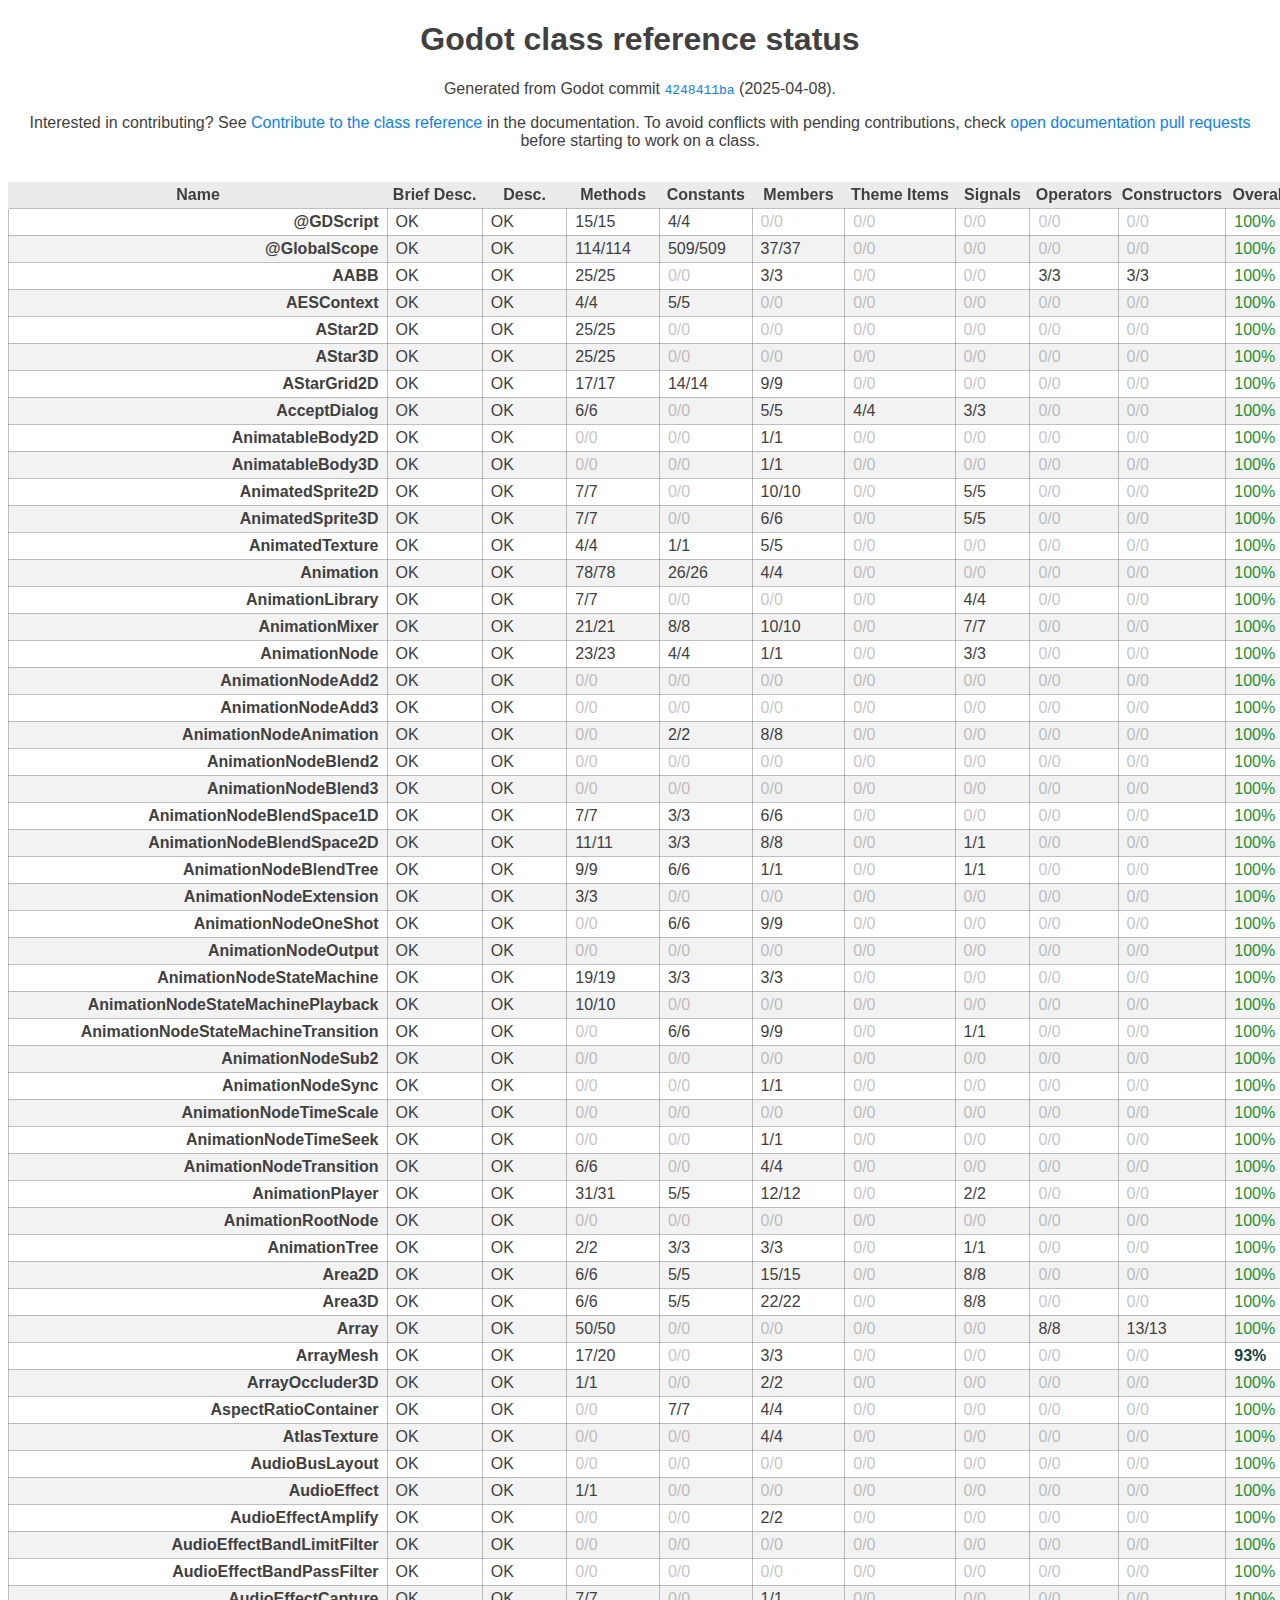
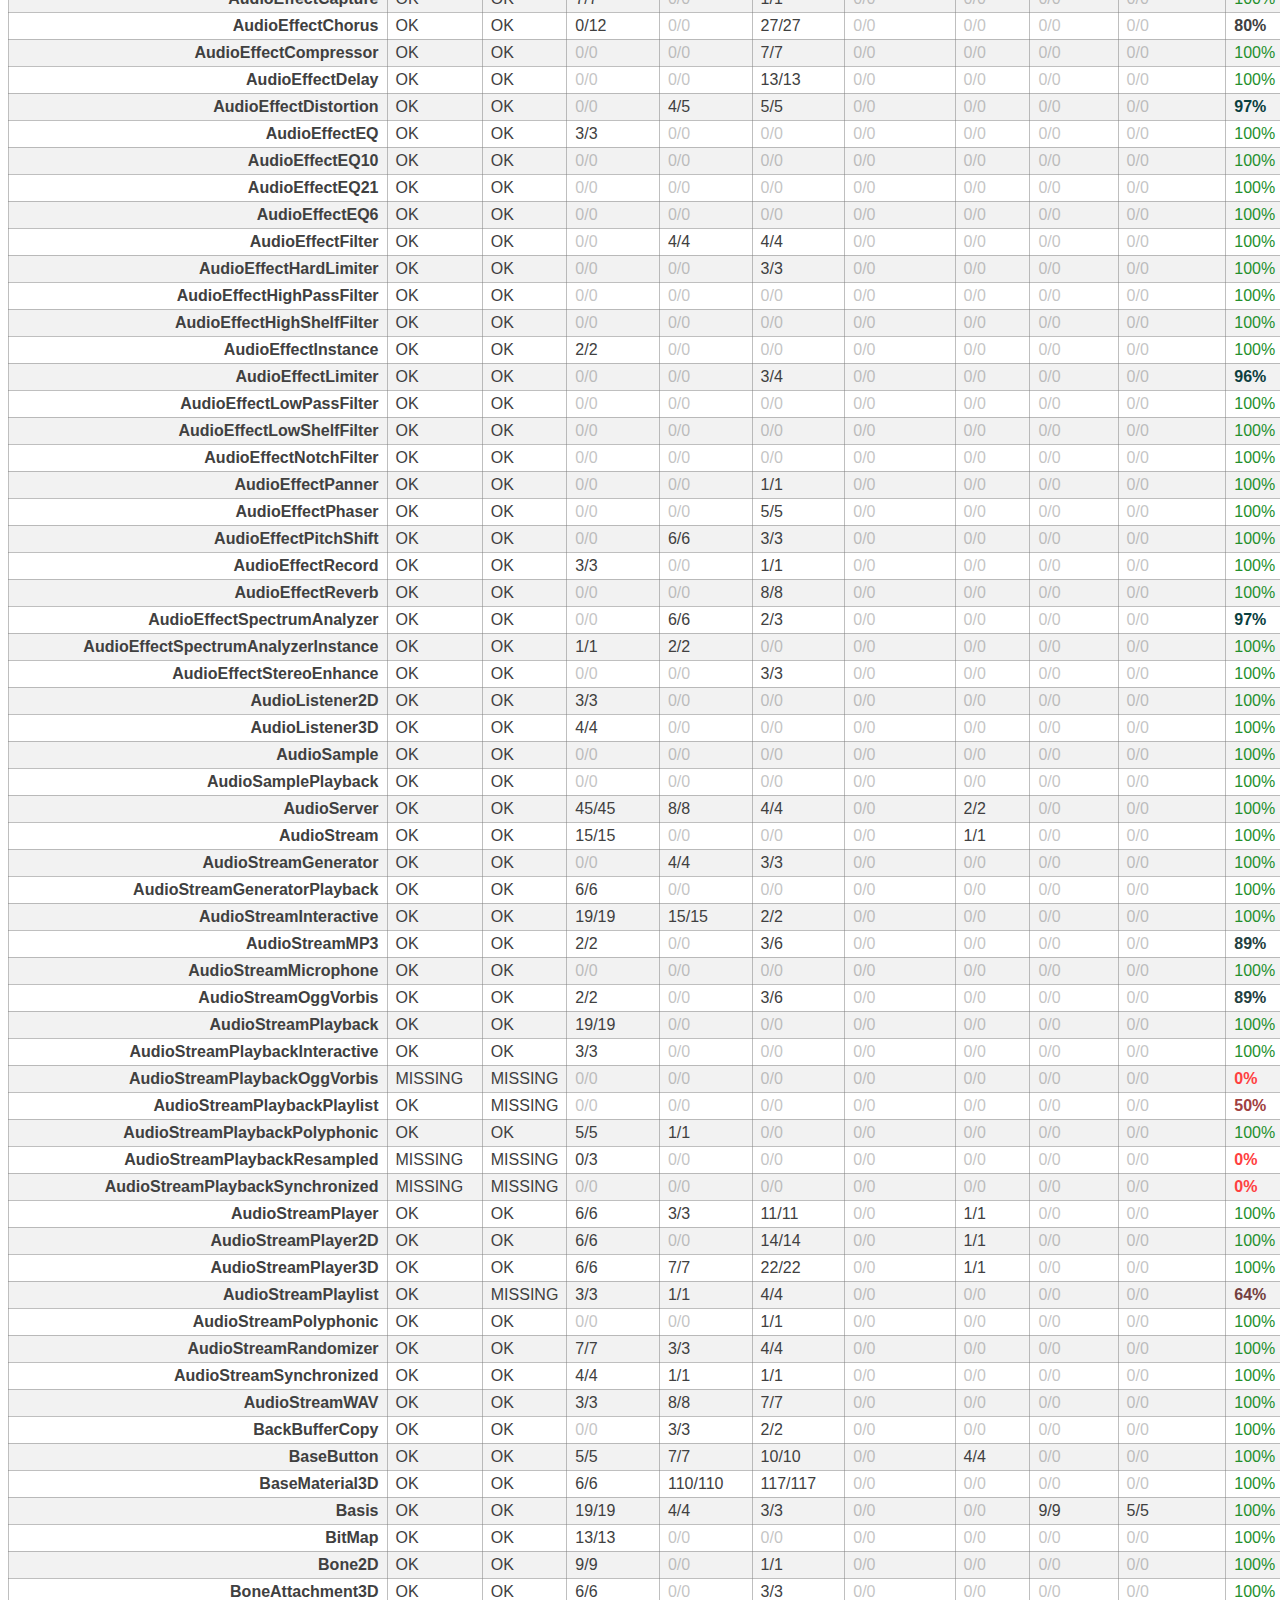
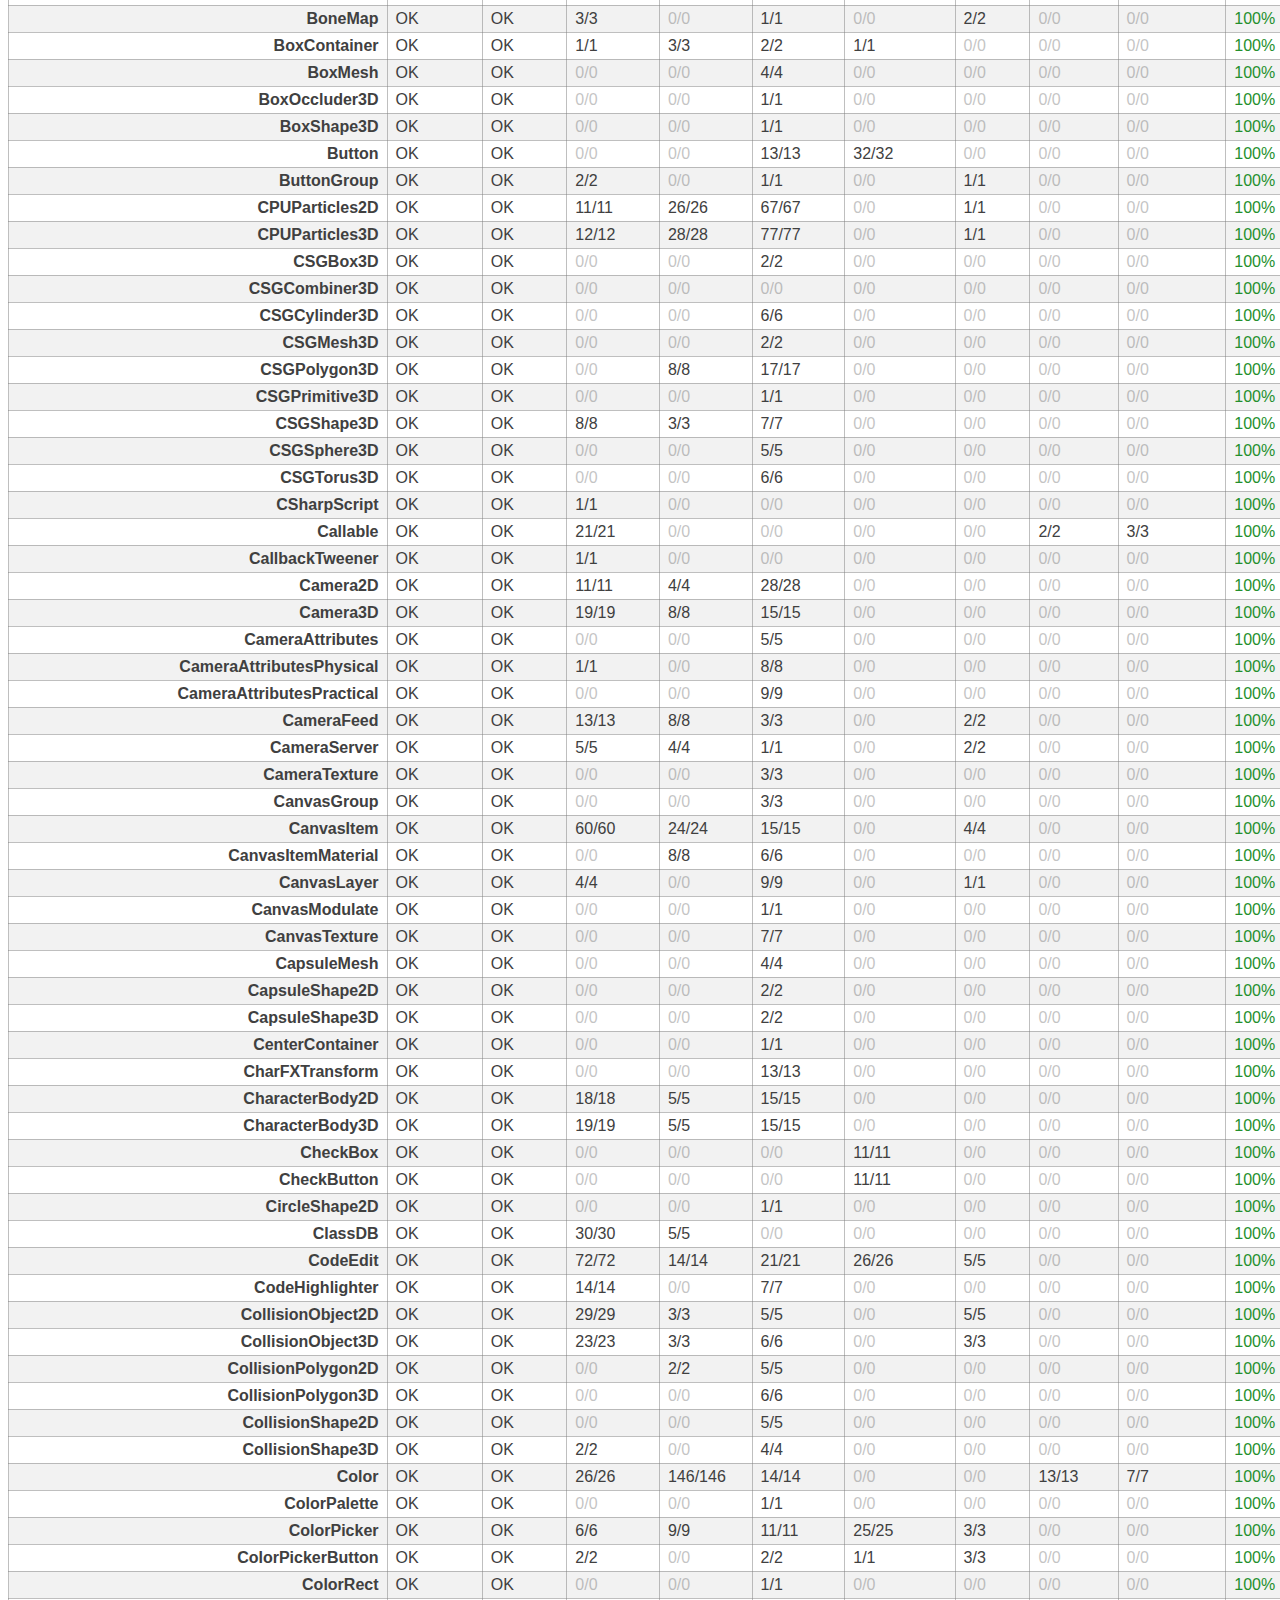
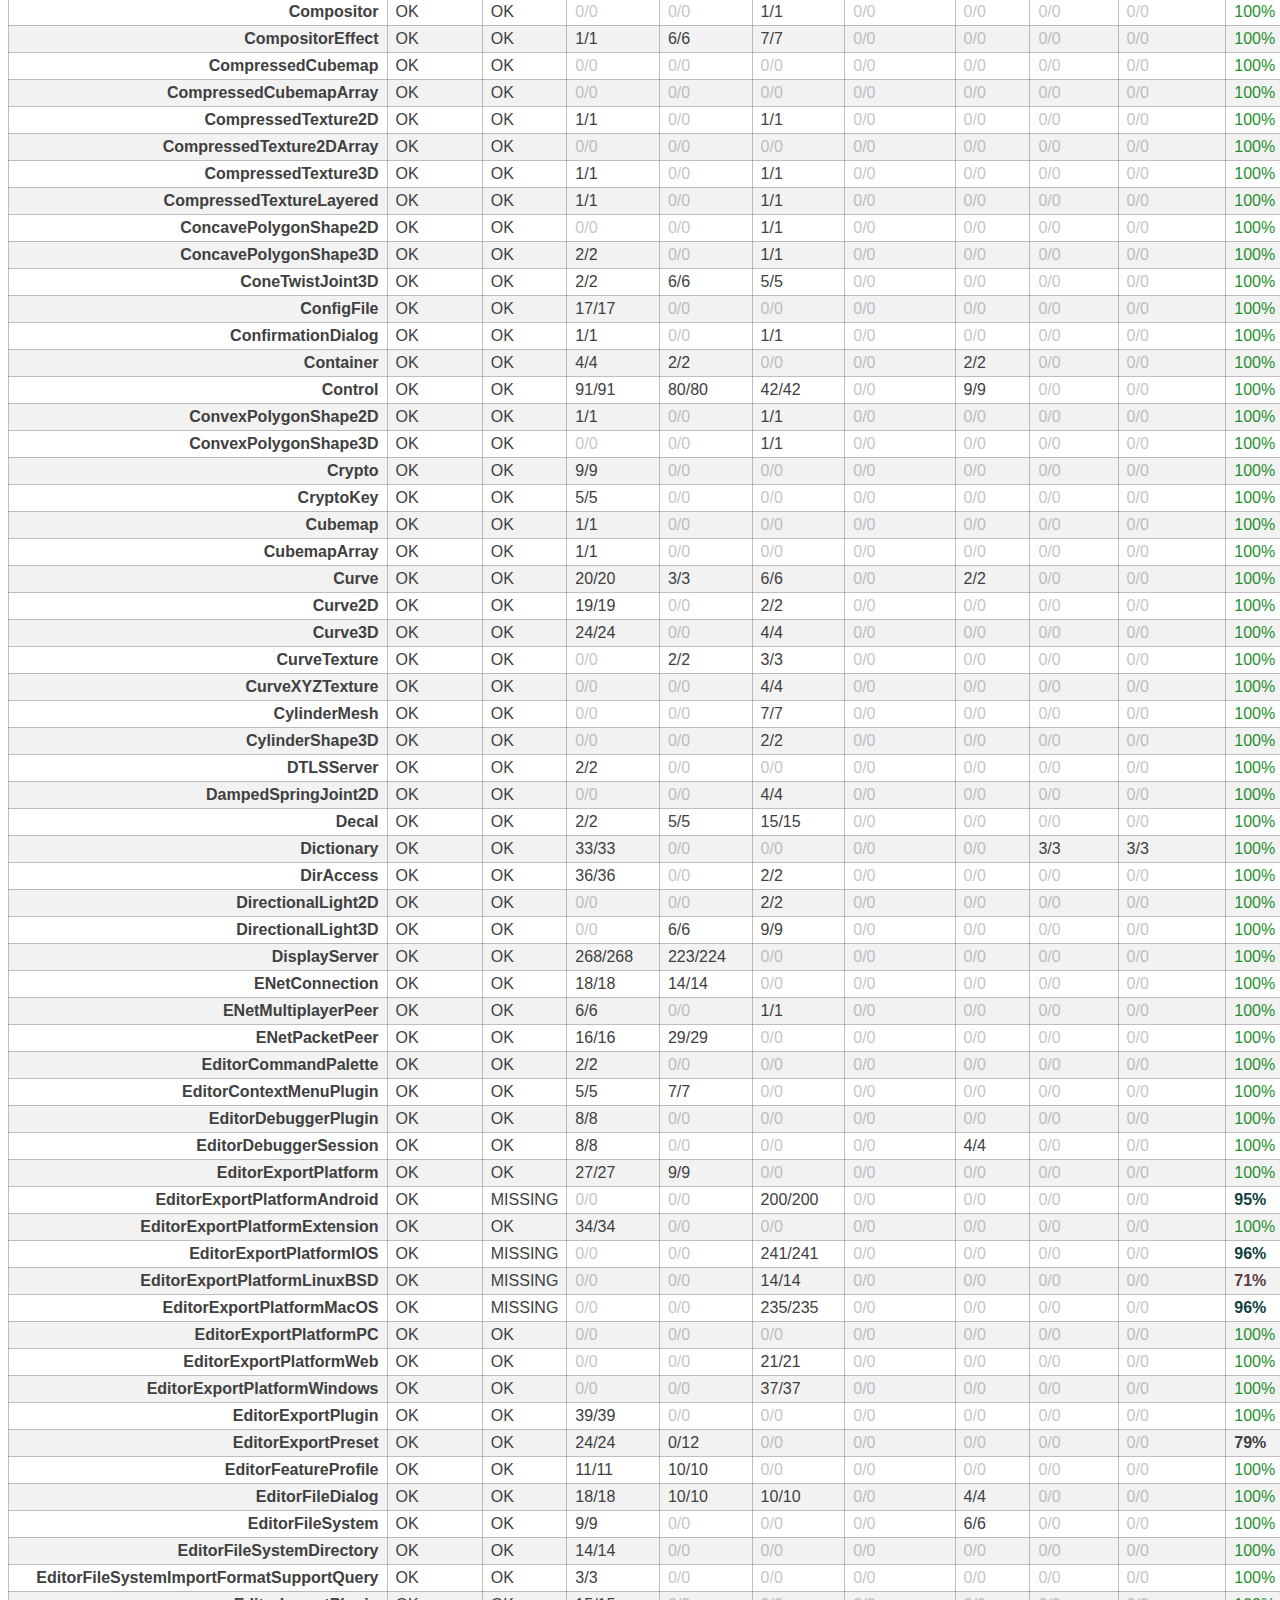
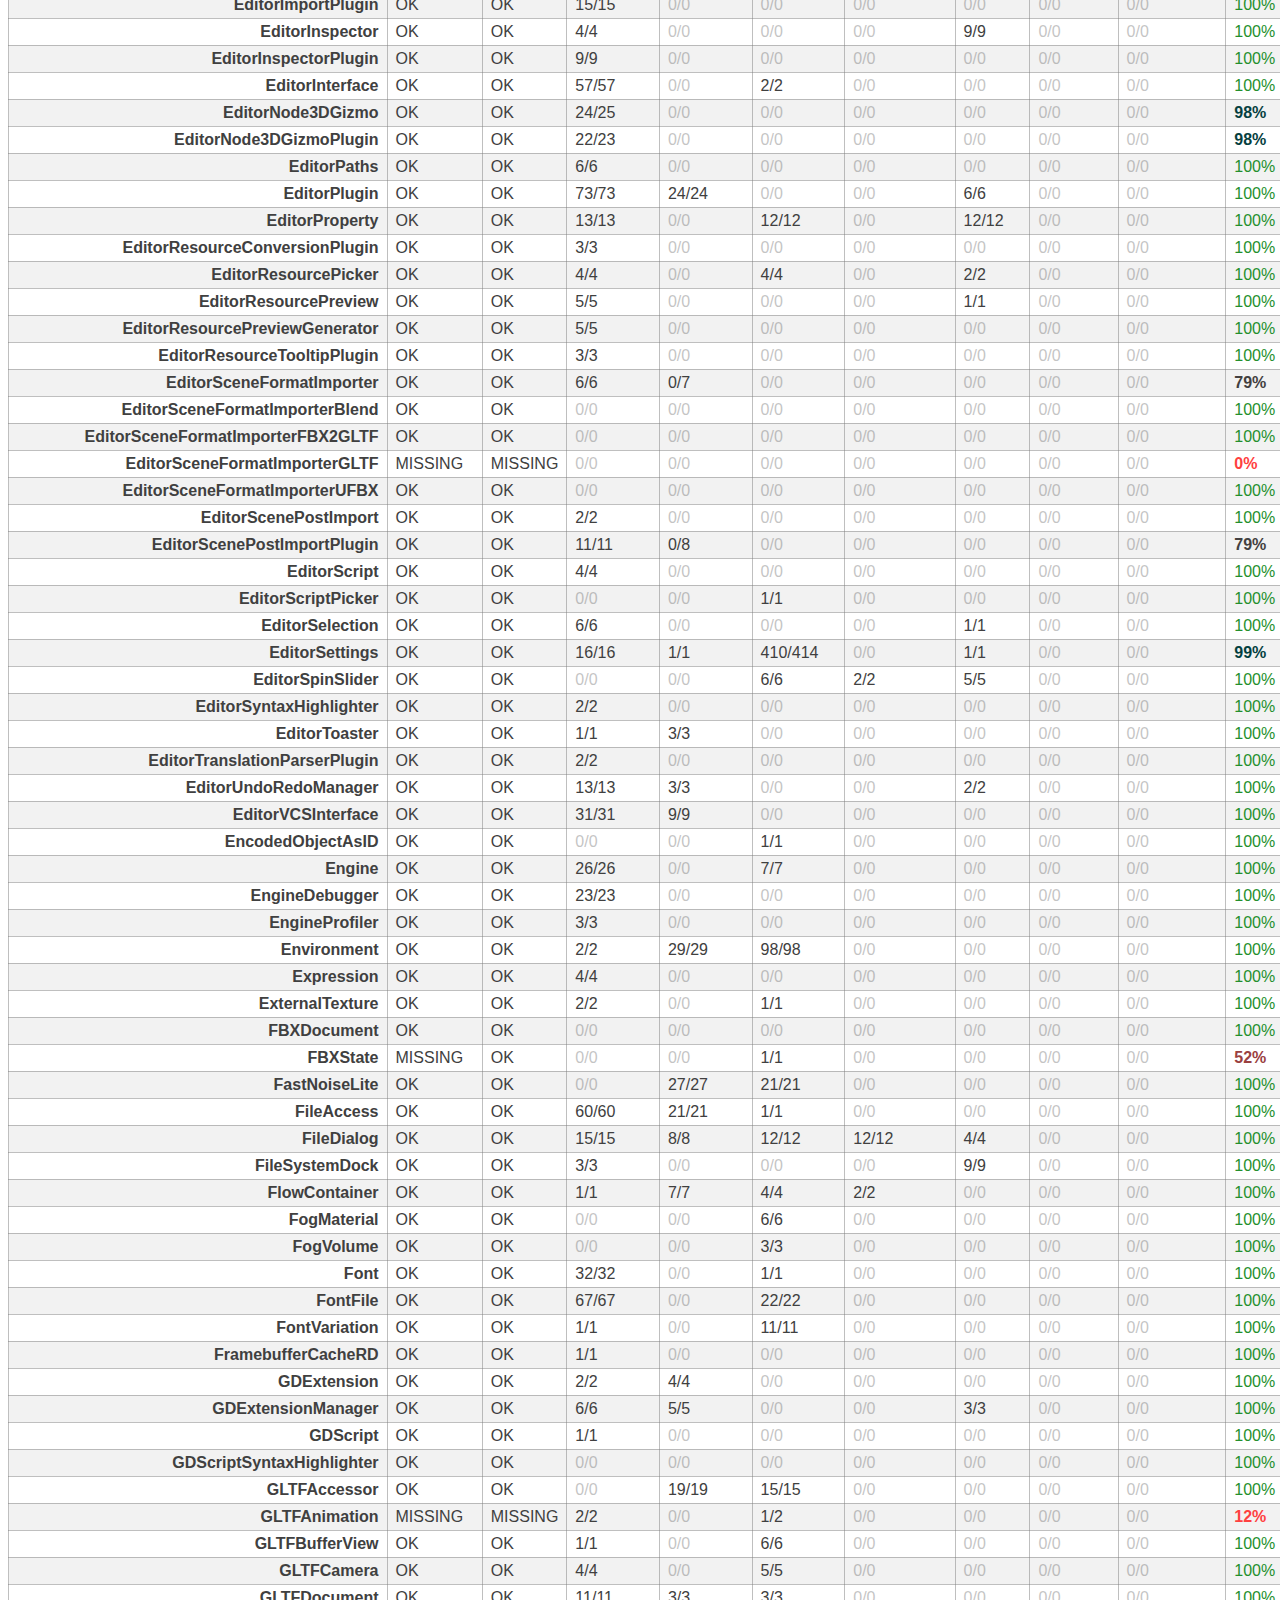
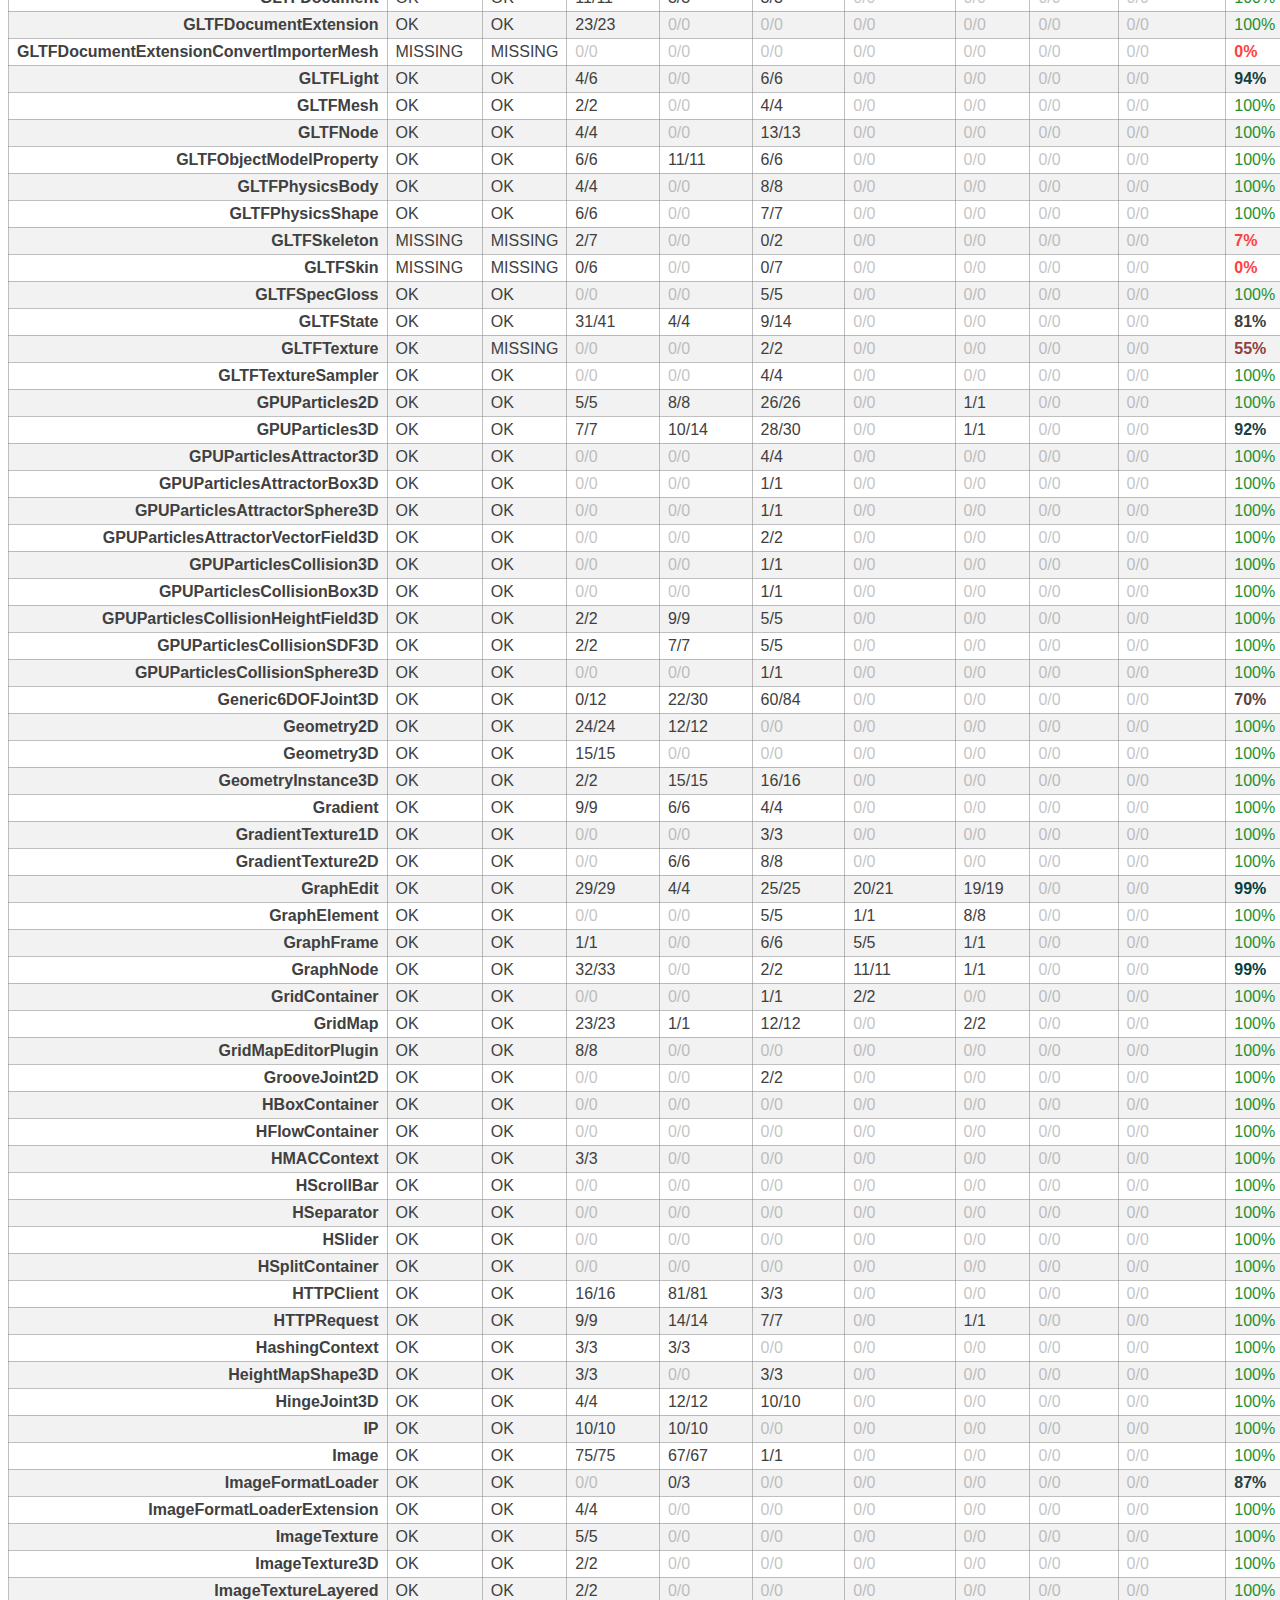
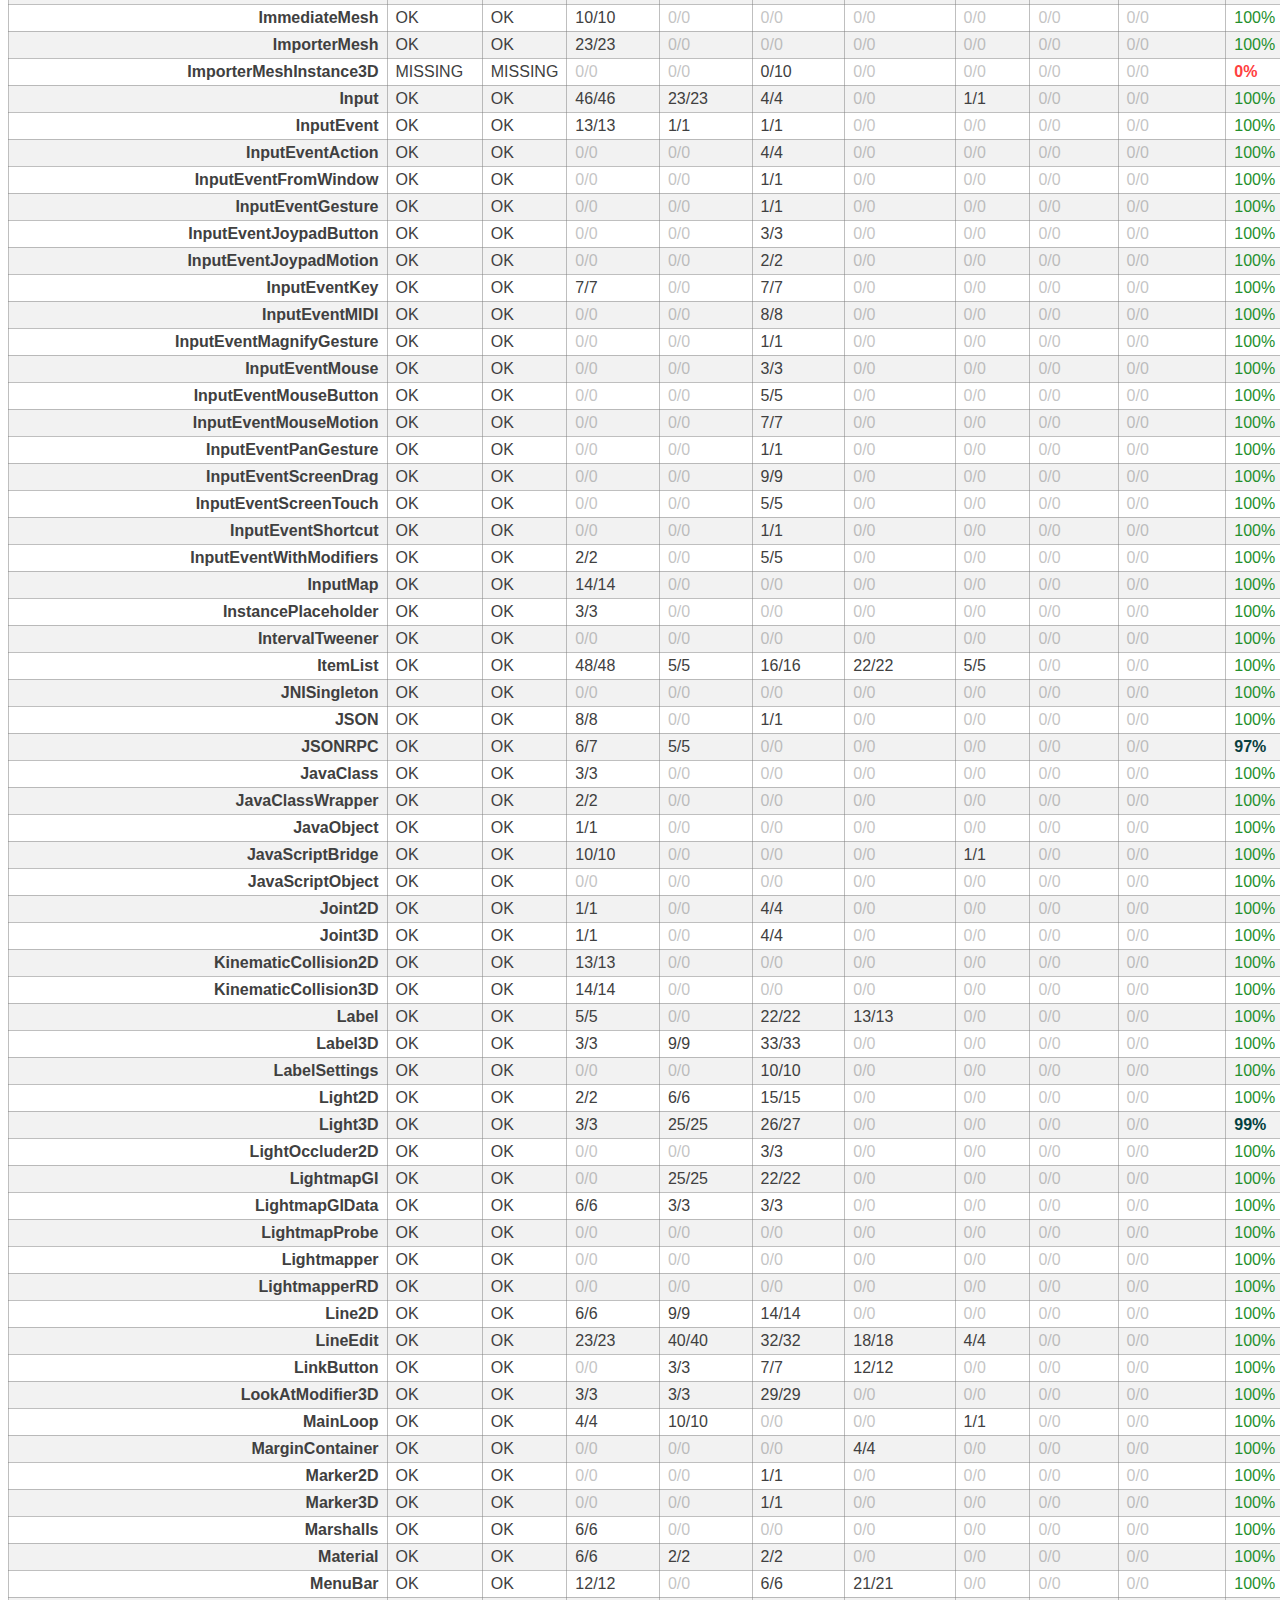
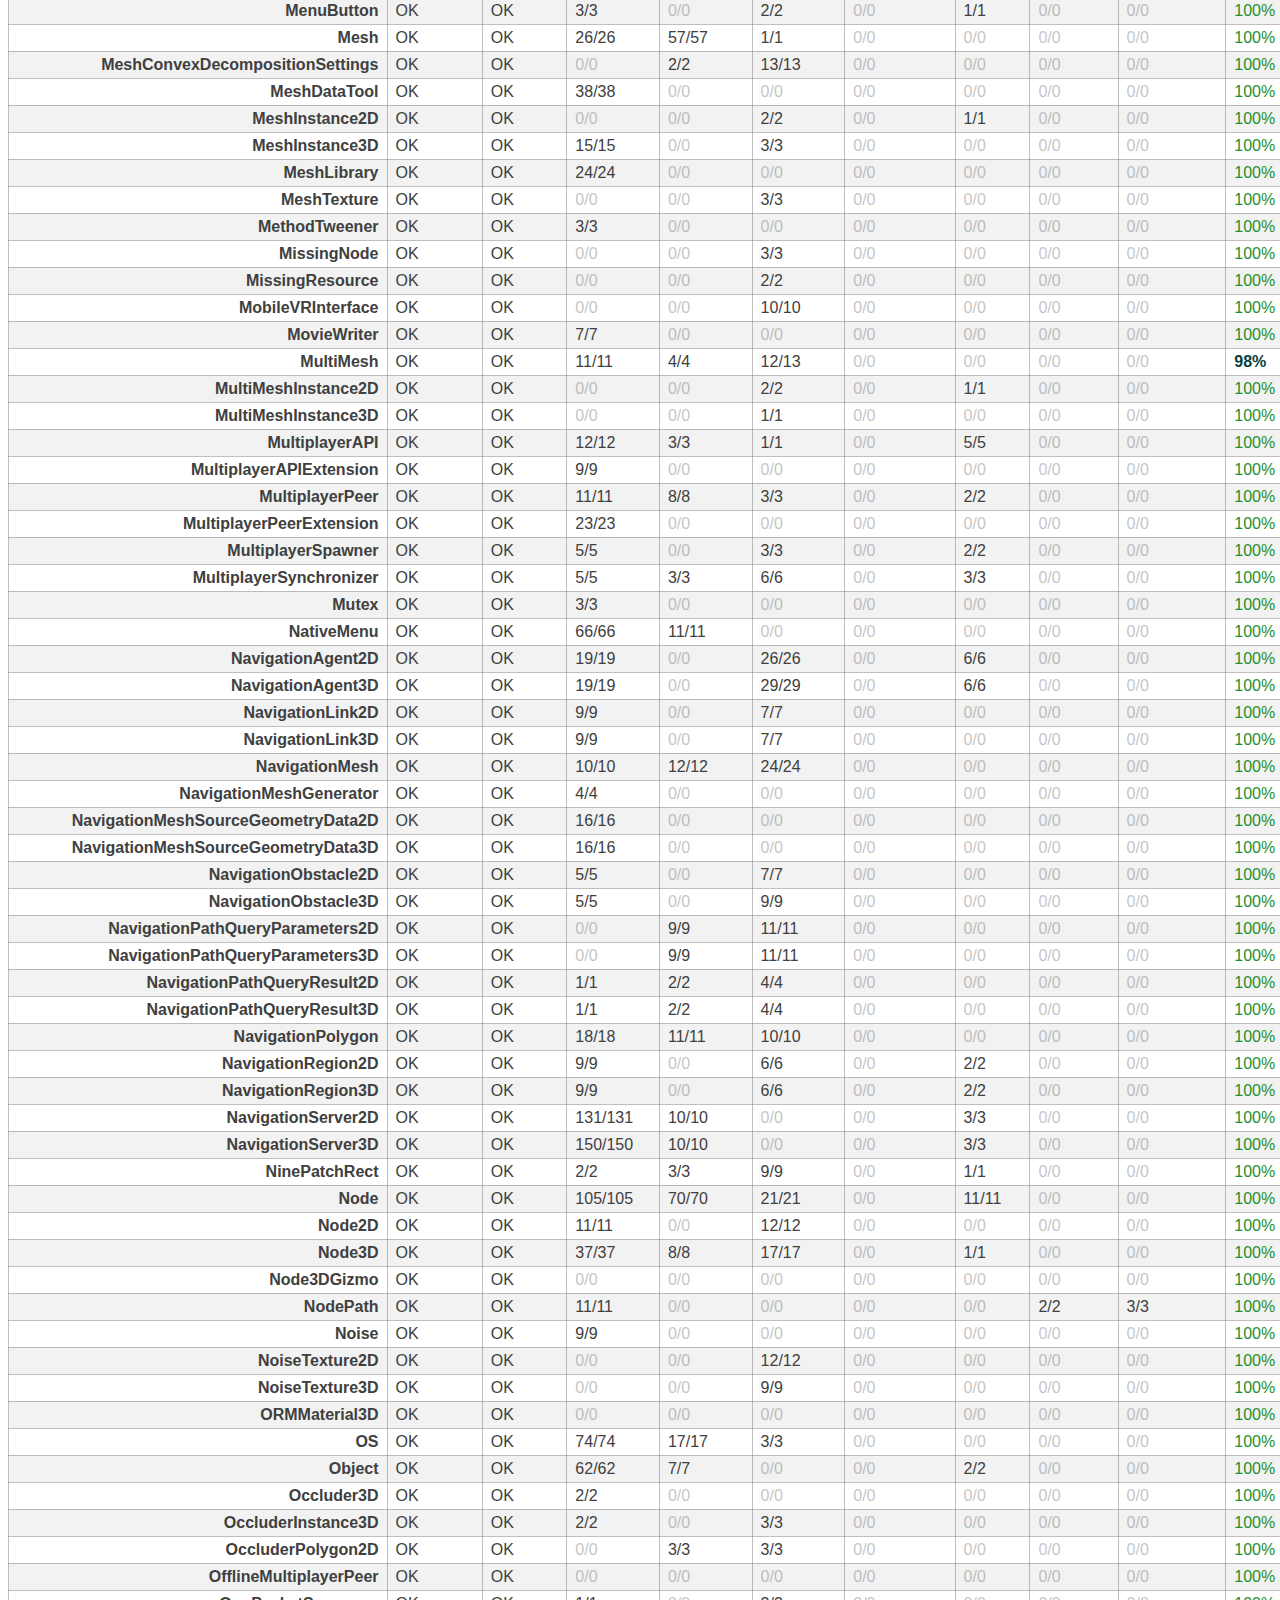
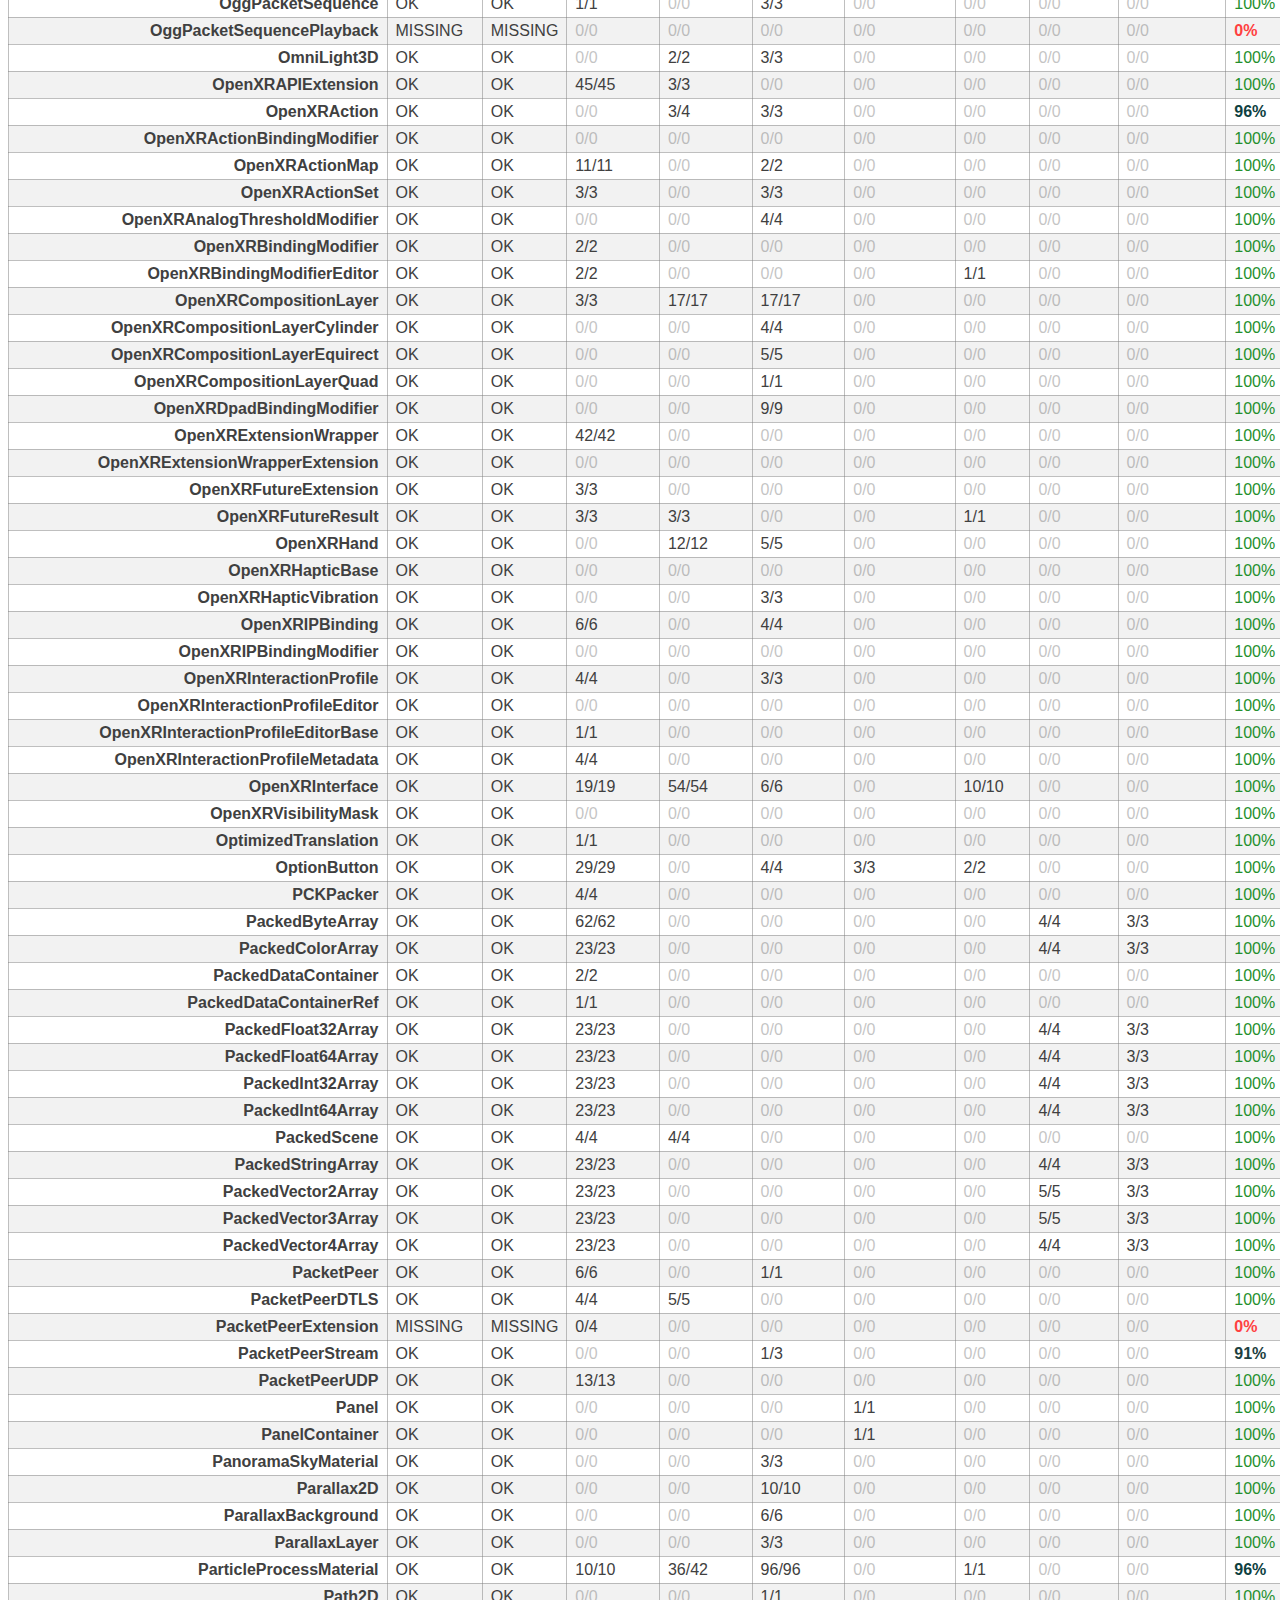
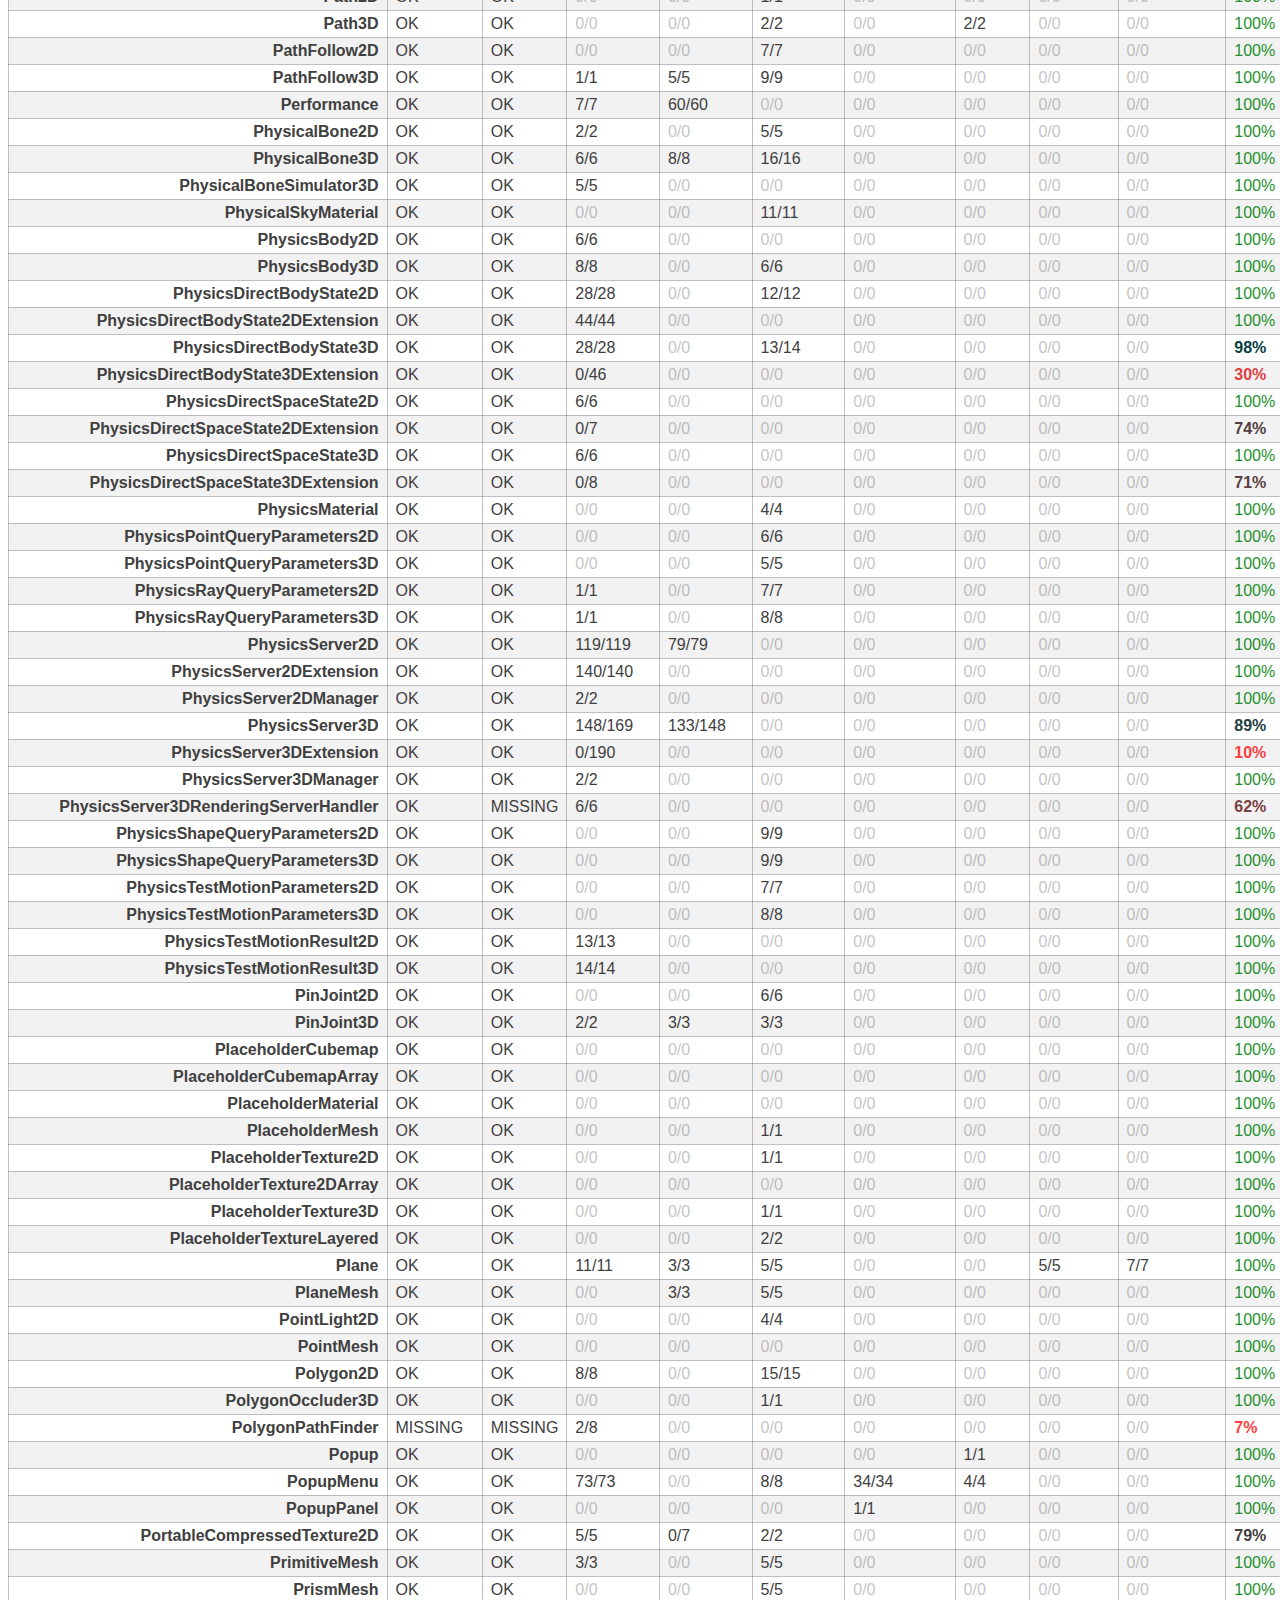
==== index.html @ ae582063 "Deploying to gh-pages from  @ 4369b632da4414685d0679f37a4076cca3996236 🚀" ====
<!doctype html><html lang=en><head><meta name=generator content="Hugo 0.101.0"><meta charset=utf-8><meta name=viewport content="width=device-width,initial-scale=1"><meta name=author content="Godot Engine"><meta name=description content="View the current completion status of the Godot class reference online."><meta name=theme-color content="#3d8fcc"><title>Godot class reference status</title><link rel=icon href=favicon.png><link rel=stylesheet href=main.css><script src=sorttable.js></script></head><body><h1 id=godot-class-reference-status>Godot class reference status</h1><p>Generated from Godot commit <a href=https://github.com/godotengine/godot/commit/4248411ba><code>4248411ba</code></a>
(2025-04-08).</p><p>Interested in contributing? See
<a href=https://docs.godotengine.org/en/latest/community/contributing/updating_the_class_reference.html>Contribute to the class reference</a>
in the documentation. To avoid conflicts with pending contributions, check
<a href="https://github.com/godotengine/godot/pulls?q=is%3Apr+is%3Aopen+label%3Adocumentation">open documentation pull requests</a>
before starting to work on a class.</p><table><thead><tr><th>Name</th><th>Brief Desc.</th><th>Desc.</th><th>Methods</th><th>Constants</th><th>Members</th><th>Theme Items</th><th>Signals</th><th>Operators</th><th>Constructors</th><th>Overall</th><th>Docs URL</th></tr></thead><tbody><tr><td>@GDScript</td><td>OK</td><td>OK</td><td>15/15</td><td>4/4</td><td><span style=opacity:.3>0/0</span></td><td><span style=opacity:.3>0/0</span></td><td><span style=opacity:.3>0/0</span></td><td><span style=opacity:.3>0/0</span></td><td><span style=opacity:.3>0/0</span></td><td><span class=completion-complete>100%</span></td><td><a href=https://docs.godotengine.org/en/latest/classes/class_@gdscript.html>class_@gdscript</a></td></tr><tr><td>@GlobalScope</td><td>OK</td><td>OK</td><td>114/114</td><td>509/509</td><td>37/37</td><td><span style=opacity:.3>0/0</span></td><td><span style=opacity:.3>0/0</span></td><td><span style=opacity:.3>0/0</span></td><td><span style=opacity:.3>0/0</span></td><td><span class=completion-complete>100%</span></td><td><a href=https://docs.godotengine.org/en/latest/classes/class_@globalscope.html>class_@globalscope</a></td></tr><tr><td>AABB</td><td>OK</td><td>OK</td><td>25/25</td><td><span style=opacity:.3>0/0</span></td><td>3/3</td><td><span style=opacity:.3>0/0</span></td><td><span style=opacity:.3>0/0</span></td><td>3/3</td><td>3/3</td><td><span class=completion-complete>100%</span></td><td><a href=https://docs.godotengine.org/en/latest/classes/class_aabb.html>class_aabb</a></td></tr><tr><td>AESContext</td><td>OK</td><td>OK</td><td>4/4</td><td>5/5</td><td><span style=opacity:.3>0/0</span></td><td><span style=opacity:.3>0/0</span></td><td><span style=opacity:.3>0/0</span></td><td><span style=opacity:.3>0/0</span></td><td><span style=opacity:.3>0/0</span></td><td><span class=completion-complete>100%</span></td><td><a href=https://docs.godotengine.org/en/latest/classes/class_aescontext.html>class_aescontext</a></td></tr><tr><td>AStar2D</td><td>OK</td><td>OK</td><td>25/25</td><td><span style=opacity:.3>0/0</span></td><td><span style=opacity:.3>0/0</span></td><td><span style=opacity:.3>0/0</span></td><td><span style=opacity:.3>0/0</span></td><td><span style=opacity:.3>0/0</span></td><td><span style=opacity:.3>0/0</span></td><td><span class=completion-complete>100%</span></td><td><a href=https://docs.godotengine.org/en/latest/classes/class_astar2d.html>class_astar2d</a></td></tr><tr><td>AStar3D</td><td>OK</td><td>OK</td><td>25/25</td><td><span style=opacity:.3>0/0</span></td><td><span style=opacity:.3>0/0</span></td><td><span style=opacity:.3>0/0</span></td><td><span style=opacity:.3>0/0</span></td><td><span style=opacity:.3>0/0</span></td><td><span style=opacity:.3>0/0</span></td><td><span class=completion-complete>100%</span></td><td><a href=https://docs.godotengine.org/en/latest/classes/class_astar3d.html>class_astar3d</a></td></tr><tr><td>AStarGrid2D</td><td>OK</td><td>OK</td><td>17/17</td><td>14/14</td><td>9/9</td><td><span style=opacity:.3>0/0</span></td><td><span style=opacity:.3>0/0</span></td><td><span style=opacity:.3>0/0</span></td><td><span style=opacity:.3>0/0</span></td><td><span class=completion-complete>100%</span></td><td><a href=https://docs.godotengine.org/en/latest/classes/class_astargrid2d.html>class_astargrid2d</a></td></tr><tr><td>AcceptDialog</td><td>OK</td><td>OK</td><td>6/6</td><td><span style=opacity:.3>0/0</span></td><td>5/5</td><td>4/4</td><td>3/3</td><td><span style=opacity:.3>0/0</span></td><td><span style=opacity:.3>0/0</span></td><td><span class=completion-complete>100%</span></td><td><a href=https://docs.godotengine.org/en/latest/classes/class_acceptdialog.html>class_acceptdialog</a></td></tr><tr><td>AnimatableBody2D</td><td>OK</td><td>OK</td><td><span style=opacity:.3>0/0</span></td><td><span style=opacity:.3>0/0</span></td><td>1/1</td><td><span style=opacity:.3>0/0</span></td><td><span style=opacity:.3>0/0</span></td><td><span style=opacity:.3>0/0</span></td><td><span style=opacity:.3>0/0</span></td><td><span class=completion-complete>100%</span></td><td><a href=https://docs.godotengine.org/en/latest/classes/class_animatablebody2d.html>class_animatablebody2d</a></td></tr><tr><td>AnimatableBody3D</td><td>OK</td><td>OK</td><td><span style=opacity:.3>0/0</span></td><td><span style=opacity:.3>0/0</span></td><td>1/1</td><td><span style=opacity:.3>0/0</span></td><td><span style=opacity:.3>0/0</span></td><td><span style=opacity:.3>0/0</span></td><td><span style=opacity:.3>0/0</span></td><td><span class=completion-complete>100%</span></td><td><a href=https://docs.godotengine.org/en/latest/classes/class_animatablebody3d.html>class_animatablebody3d</a></td></tr><tr><td>AnimatedSprite2D</td><td>OK</td><td>OK</td><td>7/7</td><td><span style=opacity:.3>0/0</span></td><td>10/10</td><td><span style=opacity:.3>0/0</span></td><td>5/5</td><td><span style=opacity:.3>0/0</span></td><td><span style=opacity:.3>0/0</span></td><td><span class=completion-complete>100%</span></td><td><a href=https://docs.godotengine.org/en/latest/classes/class_animatedsprite2d.html>class_animatedsprite2d</a></td></tr><tr><td>AnimatedSprite3D</td><td>OK</td><td>OK</td><td>7/7</td><td><span style=opacity:.3>0/0</span></td><td>6/6</td><td><span style=opacity:.3>0/0</span></td><td>5/5</td><td><span style=opacity:.3>0/0</span></td><td><span style=opacity:.3>0/0</span></td><td><span class=completion-complete>100%</span></td><td><a href=https://docs.godotengine.org/en/latest/classes/class_animatedsprite3d.html>class_animatedsprite3d</a></td></tr><tr><td>AnimatedTexture</td><td>OK</td><td>OK</td><td>4/4</td><td>1/1</td><td>5/5</td><td><span style=opacity:.3>0/0</span></td><td><span style=opacity:.3>0/0</span></td><td><span style=opacity:.3>0/0</span></td><td><span style=opacity:.3>0/0</span></td><td><span class=completion-complete>100%</span></td><td><a href=https://docs.godotengine.org/en/latest/classes/class_animatedtexture.html>class_animatedtexture</a></td></tr><tr><td>Animation</td><td>OK</td><td>OK</td><td>78/78</td><td>26/26</td><td>4/4</td><td><span style=opacity:.3>0/0</span></td><td><span style=opacity:.3>0/0</span></td><td><span style=opacity:.3>0/0</span></td><td><span style=opacity:.3>0/0</span></td><td><span class=completion-complete>100%</span></td><td><a href=https://docs.godotengine.org/en/latest/classes/class_animation.html>class_animation</a></td></tr><tr><td>AnimationLibrary</td><td>OK</td><td>OK</td><td>7/7</td><td><span style=opacity:.3>0/0</span></td><td><span style=opacity:.3>0/0</span></td><td><span style=opacity:.3>0/0</span></td><td>4/4</td><td><span style=opacity:.3>0/0</span></td><td><span style=opacity:.3>0/0</span></td><td><span class=completion-complete>100%</span></td><td><a href=https://docs.godotengine.org/en/latest/classes/class_animationlibrary.html>class_animationlibrary</a></td></tr><tr><td>AnimationMixer</td><td>OK</td><td>OK</td><td>21/21</td><td>8/8</td><td>10/10</td><td><span style=opacity:.3>0/0</span></td><td>7/7</td><td><span style=opacity:.3>0/0</span></td><td><span style=opacity:.3>0/0</span></td><td><span class=completion-complete>100%</span></td><td><a href=https://docs.godotengine.org/en/latest/classes/class_animationmixer.html>class_animationmixer</a></td></tr><tr><td>AnimationNode</td><td>OK</td><td>OK</td><td>23/23</td><td>4/4</td><td>1/1</td><td><span style=opacity:.3>0/0</span></td><td>3/3</td><td><span style=opacity:.3>0/0</span></td><td><span style=opacity:.3>0/0</span></td><td><span class=completion-complete>100%</span></td><td><a href=https://docs.godotengine.org/en/latest/classes/class_animationnode.html>class_animationnode</a></td></tr><tr><td>AnimationNodeAdd2</td><td>OK</td><td>OK</td><td><span style=opacity:.3>0/0</span></td><td><span style=opacity:.3>0/0</span></td><td><span style=opacity:.3>0/0</span></td><td><span style=opacity:.3>0/0</span></td><td><span style=opacity:.3>0/0</span></td><td><span style=opacity:.3>0/0</span></td><td><span style=opacity:.3>0/0</span></td><td><span class=completion-complete>100%</span></td><td><a href=https://docs.godotengine.org/en/latest/classes/class_animationnodeadd2.html>class_animationnodeadd2</a></td></tr><tr><td>AnimationNodeAdd3</td><td>OK</td><td>OK</td><td><span style=opacity:.3>0/0</span></td><td><span style=opacity:.3>0/0</span></td><td><span style=opacity:.3>0/0</span></td><td><span style=opacity:.3>0/0</span></td><td><span style=opacity:.3>0/0</span></td><td><span style=opacity:.3>0/0</span></td><td><span style=opacity:.3>0/0</span></td><td><span class=completion-complete>100%</span></td><td><a href=https://docs.godotengine.org/en/latest/classes/class_animationnodeadd3.html>class_animationnodeadd3</a></td></tr><tr><td>AnimationNodeAnimation</td><td>OK</td><td>OK</td><td><span style=opacity:.3>0/0</span></td><td>2/2</td><td>8/8</td><td><span style=opacity:.3>0/0</span></td><td><span style=opacity:.3>0/0</span></td><td><span style=opacity:.3>0/0</span></td><td><span style=opacity:.3>0/0</span></td><td><span class=completion-complete>100%</span></td><td><a href=https://docs.godotengine.org/en/latest/classes/class_animationnodeanimation.html>class_animationnodeanimation</a></td></tr><tr><td>AnimationNodeBlend2</td><td>OK</td><td>OK</td><td><span style=opacity:.3>0/0</span></td><td><span style=opacity:.3>0/0</span></td><td><span style=opacity:.3>0/0</span></td><td><span style=opacity:.3>0/0</span></td><td><span style=opacity:.3>0/0</span></td><td><span style=opacity:.3>0/0</span></td><td><span style=opacity:.3>0/0</span></td><td><span class=completion-complete>100%</span></td><td><a href=https://docs.godotengine.org/en/latest/classes/class_animationnodeblend2.html>class_animationnodeblend2</a></td></tr><tr><td>AnimationNodeBlend3</td><td>OK</td><td>OK</td><td><span style=opacity:.3>0/0</span></td><td><span style=opacity:.3>0/0</span></td><td><span style=opacity:.3>0/0</span></td><td><span style=opacity:.3>0/0</span></td><td><span style=opacity:.3>0/0</span></td><td><span style=opacity:.3>0/0</span></td><td><span style=opacity:.3>0/0</span></td><td><span class=completion-complete>100%</span></td><td><a href=https://docs.godotengine.org/en/latest/classes/class_animationnodeblend3.html>class_animationnodeblend3</a></td></tr><tr><td>AnimationNodeBlendSpace1D</td><td>OK</td><td>OK</td><td>7/7</td><td>3/3</td><td>6/6</td><td><span style=opacity:.3>0/0</span></td><td><span style=opacity:.3>0/0</span></td><td><span style=opacity:.3>0/0</span></td><td><span style=opacity:.3>0/0</span></td><td><span class=completion-complete>100%</span></td><td><a href=https://docs.godotengine.org/en/latest/classes/class_animationnodeblendspace1d.html>class_animationnodeblendspace1d</a></td></tr><tr><td>AnimationNodeBlendSpace2D</td><td>OK</td><td>OK</td><td>11/11</td><td>3/3</td><td>8/8</td><td><span style=opacity:.3>0/0</span></td><td>1/1</td><td><span style=opacity:.3>0/0</span></td><td><span style=opacity:.3>0/0</span></td><td><span class=completion-complete>100%</span></td><td><a href=https://docs.godotengine.org/en/latest/classes/class_animationnodeblendspace2d.html>class_animationnodeblendspace2d</a></td></tr><tr><td>AnimationNodeBlendTree</td><td>OK</td><td>OK</td><td>9/9</td><td>6/6</td><td>1/1</td><td><span style=opacity:.3>0/0</span></td><td>1/1</td><td><span style=opacity:.3>0/0</span></td><td><span style=opacity:.3>0/0</span></td><td><span class=completion-complete>100%</span></td><td><a href=https://docs.godotengine.org/en/latest/classes/class_animationnodeblendtree.html>class_animationnodeblendtree</a></td></tr><tr><td>AnimationNodeExtension</td><td>OK</td><td>OK</td><td>3/3</td><td><span style=opacity:.3>0/0</span></td><td><span style=opacity:.3>0/0</span></td><td><span style=opacity:.3>0/0</span></td><td><span style=opacity:.3>0/0</span></td><td><span style=opacity:.3>0/0</span></td><td><span style=opacity:.3>0/0</span></td><td><span class=completion-complete>100%</span></td><td><a href=https://docs.godotengine.org/en/latest/classes/class_animationnodeextension.html>class_animationnodeextension</a></td></tr><tr><td>AnimationNodeOneShot</td><td>OK</td><td>OK</td><td><span style=opacity:.3>0/0</span></td><td>6/6</td><td>9/9</td><td><span style=opacity:.3>0/0</span></td><td><span style=opacity:.3>0/0</span></td><td><span style=opacity:.3>0/0</span></td><td><span style=opacity:.3>0/0</span></td><td><span class=completion-complete>100%</span></td><td><a href=https://docs.godotengine.org/en/latest/classes/class_animationnodeoneshot.html>class_animationnodeoneshot</a></td></tr><tr><td>AnimationNodeOutput</td><td>OK</td><td>OK</td><td><span style=opacity:.3>0/0</span></td><td><span style=opacity:.3>0/0</span></td><td><span style=opacity:.3>0/0</span></td><td><span style=opacity:.3>0/0</span></td><td><span style=opacity:.3>0/0</span></td><td><span style=opacity:.3>0/0</span></td><td><span style=opacity:.3>0/0</span></td><td><span class=completion-complete>100%</span></td><td><a href=https://docs.godotengine.org/en/latest/classes/class_animationnodeoutput.html>class_animationnodeoutput</a></td></tr><tr><td>AnimationNodeStateMachine</td><td>OK</td><td>OK</td><td>19/19</td><td>3/3</td><td>3/3</td><td><span style=opacity:.3>0/0</span></td><td><span style=opacity:.3>0/0</span></td><td><span style=opacity:.3>0/0</span></td><td><span style=opacity:.3>0/0</span></td><td><span class=completion-complete>100%</span></td><td><a href=https://docs.godotengine.org/en/latest/classes/class_animationnodestatemachine.html>class_animationnodestatemachine</a></td></tr><tr><td>AnimationNodeStateMachinePlayback</td><td>OK</td><td>OK</td><td>10/10</td><td><span style=opacity:.3>0/0</span></td><td><span style=opacity:.3>0/0</span></td><td><span style=opacity:.3>0/0</span></td><td><span style=opacity:.3>0/0</span></td><td><span style=opacity:.3>0/0</span></td><td><span style=opacity:.3>0/0</span></td><td><span class=completion-complete>100%</span></td><td><a href=https://docs.godotengine.org/en/latest/classes/class_animationnodestatemachineplayback.html>class_animationnodestatemachineplayback</a></td></tr><tr><td>AnimationNodeStateMachineTransition</td><td>OK</td><td>OK</td><td><span style=opacity:.3>0/0</span></td><td>6/6</td><td>9/9</td><td><span style=opacity:.3>0/0</span></td><td>1/1</td><td><span style=opacity:.3>0/0</span></td><td><span style=opacity:.3>0/0</span></td><td><span class=completion-complete>100%</span></td><td><a href=https://docs.godotengine.org/en/latest/classes/class_animationnodestatemachinetransition.html>class_animationnodestatemachinetransition</a></td></tr><tr><td>AnimationNodeSub2</td><td>OK</td><td>OK</td><td><span style=opacity:.3>0/0</span></td><td><span style=opacity:.3>0/0</span></td><td><span style=opacity:.3>0/0</span></td><td><span style=opacity:.3>0/0</span></td><td><span style=opacity:.3>0/0</span></td><td><span style=opacity:.3>0/0</span></td><td><span style=opacity:.3>0/0</span></td><td><span class=completion-complete>100%</span></td><td><a href=https://docs.godotengine.org/en/latest/classes/class_animationnodesub2.html>class_animationnodesub2</a></td></tr><tr><td>AnimationNodeSync</td><td>OK</td><td>OK</td><td><span style=opacity:.3>0/0</span></td><td><span style=opacity:.3>0/0</span></td><td>1/1</td><td><span style=opacity:.3>0/0</span></td><td><span style=opacity:.3>0/0</span></td><td><span style=opacity:.3>0/0</span></td><td><span style=opacity:.3>0/0</span></td><td><span class=completion-complete>100%</span></td><td><a href=https://docs.godotengine.org/en/latest/classes/class_animationnodesync.html>class_animationnodesync</a></td></tr><tr><td>AnimationNodeTimeScale</td><td>OK</td><td>OK</td><td><span style=opacity:.3>0/0</span></td><td><span style=opacity:.3>0/0</span></td><td><span style=opacity:.3>0/0</span></td><td><span style=opacity:.3>0/0</span></td><td><span style=opacity:.3>0/0</span></td><td><span style=opacity:.3>0/0</span></td><td><span style=opacity:.3>0/0</span></td><td><span class=completion-complete>100%</span></td><td><a href=https://docs.godotengine.org/en/latest/classes/class_animationnodetimescale.html>class_animationnodetimescale</a></td></tr><tr><td>AnimationNodeTimeSeek</td><td>OK</td><td>OK</td><td><span style=opacity:.3>0/0</span></td><td><span style=opacity:.3>0/0</span></td><td>1/1</td><td><span style=opacity:.3>0/0</span></td><td><span style=opacity:.3>0/0</span></td><td><span style=opacity:.3>0/0</span></td><td><span style=opacity:.3>0/0</span></td><td><span class=completion-complete>100%</span></td><td><a href=https://docs.godotengine.org/en/latest/classes/class_animationnodetimeseek.html>class_animationnodetimeseek</a></td></tr><tr><td>AnimationNodeTransition</td><td>OK</td><td>OK</td><td>6/6</td><td><span style=opacity:.3>0/0</span></td><td>4/4</td><td><span style=opacity:.3>0/0</span></td><td><span style=opacity:.3>0/0</span></td><td><span style=opacity:.3>0/0</span></td><td><span style=opacity:.3>0/0</span></td><td><span class=completion-complete>100%</span></td><td><a href=https://docs.godotengine.org/en/latest/classes/class_animationnodetransition.html>class_animationnodetransition</a></td></tr><tr><td>AnimationPlayer</td><td>OK</td><td>OK</td><td>31/31</td><td>5/5</td><td>12/12</td><td><span style=opacity:.3>0/0</span></td><td>2/2</td><td><span style=opacity:.3>0/0</span></td><td><span style=opacity:.3>0/0</span></td><td><span class=completion-complete>100%</span></td><td><a href=https://docs.godotengine.org/en/latest/classes/class_animationplayer.html>class_animationplayer</a></td></tr><tr><td>AnimationRootNode</td><td>OK</td><td>OK</td><td><span style=opacity:.3>0/0</span></td><td><span style=opacity:.3>0/0</span></td><td><span style=opacity:.3>0/0</span></td><td><span style=opacity:.3>0/0</span></td><td><span style=opacity:.3>0/0</span></td><td><span style=opacity:.3>0/0</span></td><td><span style=opacity:.3>0/0</span></td><td><span class=completion-complete>100%</span></td><td><a href=https://docs.godotengine.org/en/latest/classes/class_animationrootnode.html>class_animationrootnode</a></td></tr><tr><td>AnimationTree</td><td>OK</td><td>OK</td><td>2/2</td><td>3/3</td><td>3/3</td><td><span style=opacity:.3>0/0</span></td><td>1/1</td><td><span style=opacity:.3>0/0</span></td><td><span style=opacity:.3>0/0</span></td><td><span class=completion-complete>100%</span></td><td><a href=https://docs.godotengine.org/en/latest/classes/class_animationtree.html>class_animationtree</a></td></tr><tr><td>Area2D</td><td>OK</td><td>OK</td><td>6/6</td><td>5/5</td><td>15/15</td><td><span style=opacity:.3>0/0</span></td><td>8/8</td><td><span style=opacity:.3>0/0</span></td><td><span style=opacity:.3>0/0</span></td><td><span class=completion-complete>100%</span></td><td><a href=https://docs.godotengine.org/en/latest/classes/class_area2d.html>class_area2d</a></td></tr><tr><td>Area3D</td><td>OK</td><td>OK</td><td>6/6</td><td>5/5</td><td>22/22</td><td><span style=opacity:.3>0/0</span></td><td>8/8</td><td><span style=opacity:.3>0/0</span></td><td><span style=opacity:.3>0/0</span></td><td><span class=completion-complete>100%</span></td><td><a href=https://docs.godotengine.org/en/latest/classes/class_area3d.html>class_area3d</a></td></tr><tr><td>Array</td><td>OK</td><td>OK</td><td>50/50</td><td><span style=opacity:.3>0/0</span></td><td><span style=opacity:.3>0/0</span></td><td><span style=opacity:.3>0/0</span></td><td><span style=opacity:.3>0/0</span></td><td>8/8</td><td>13/13</td><td><span class=completion-complete>100%</span></td><td><a href=https://docs.godotengine.org/en/latest/classes/class_array.html>class_array</a></td></tr><tr><td>ArrayMesh</td><td>OK</td><td>OK</td><td>17/20</td><td><span style=opacity:.3>0/0</span></td><td>3/3</td><td><span style=opacity:.3>0/0</span></td><td><span style=opacity:.3>0/0</span></td><td><span style=opacity:.3>0/0</span></td><td><span style=opacity:.3>0/0</span></td><td><span class=completion-incomplete style=--percentage:93>93%</span></td><td><a href=https://docs.godotengine.org/en/latest/classes/class_arraymesh.html>class_arraymesh</a></td></tr><tr><td>ArrayOccluder3D</td><td>OK</td><td>OK</td><td>1/1</td><td><span style=opacity:.3>0/0</span></td><td>2/2</td><td><span style=opacity:.3>0/0</span></td><td><span style=opacity:.3>0/0</span></td><td><span style=opacity:.3>0/0</span></td><td><span style=opacity:.3>0/0</span></td><td><span class=completion-complete>100%</span></td><td><a href=https://docs.godotengine.org/en/latest/classes/class_arrayoccluder3d.html>class_arrayoccluder3d</a></td></tr><tr><td>AspectRatioContainer</td><td>OK</td><td>OK</td><td><span style=opacity:.3>0/0</span></td><td>7/7</td><td>4/4</td><td><span style=opacity:.3>0/0</span></td><td><span style=opacity:.3>0/0</span></td><td><span style=opacity:.3>0/0</span></td><td><span style=opacity:.3>0/0</span></td><td><span class=completion-complete>100%</span></td><td><a href=https://docs.godotengine.org/en/latest/classes/class_aspectratiocontainer.html>class_aspectratiocontainer</a></td></tr><tr><td>AtlasTexture</td><td>OK</td><td>OK</td><td><span style=opacity:.3>0/0</span></td><td><span style=opacity:.3>0/0</span></td><td>4/4</td><td><span style=opacity:.3>0/0</span></td><td><span style=opacity:.3>0/0</span></td><td><span style=opacity:.3>0/0</span></td><td><span style=opacity:.3>0/0</span></td><td><span class=completion-complete>100%</span></td><td><a href=https://docs.godotengine.org/en/latest/classes/class_atlastexture.html>class_atlastexture</a></td></tr><tr><td>AudioBusLayout</td><td>OK</td><td>OK</td><td><span style=opacity:.3>0/0</span></td><td><span style=opacity:.3>0/0</span></td><td><span style=opacity:.3>0/0</span></td><td><span style=opacity:.3>0/0</span></td><td><span style=opacity:.3>0/0</span></td><td><span style=opacity:.3>0/0</span></td><td><span style=opacity:.3>0/0</span></td><td><span class=completion-complete>100%</span></td><td><a href=https://docs.godotengine.org/en/latest/classes/class_audiobuslayout.html>class_audiobuslayout</a></td></tr><tr><td>AudioEffect</td><td>OK</td><td>OK</td><td>1/1</td><td><span style=opacity:.3>0/0</span></td><td><span style=opacity:.3>0/0</span></td><td><span style=opacity:.3>0/0</span></td><td><span style=opacity:.3>0/0</span></td><td><span style=opacity:.3>0/0</span></td><td><span style=opacity:.3>0/0</span></td><td><span class=completion-complete>100%</span></td><td><a href=https://docs.godotengine.org/en/latest/classes/class_audioeffect.html>class_audioeffect</a></td></tr><tr><td>AudioEffectAmplify</td><td>OK</td><td>OK</td><td><span style=opacity:.3>0/0</span></td><td><span style=opacity:.3>0/0</span></td><td>2/2</td><td><span style=opacity:.3>0/0</span></td><td><span style=opacity:.3>0/0</span></td><td><span style=opacity:.3>0/0</span></td><td><span style=opacity:.3>0/0</span></td><td><span class=completion-complete>100%</span></td><td><a href=https://docs.godotengine.org/en/latest/classes/class_audioeffectamplify.html>class_audioeffectamplify</a></td></tr><tr><td>AudioEffectBandLimitFilter</td><td>OK</td><td>OK</td><td><span style=opacity:.3>0/0</span></td><td><span style=opacity:.3>0/0</span></td><td><span style=opacity:.3>0/0</span></td><td><span style=opacity:.3>0/0</span></td><td><span style=opacity:.3>0/0</span></td><td><span style=opacity:.3>0/0</span></td><td><span style=opacity:.3>0/0</span></td><td><span class=completion-complete>100%</span></td><td><a href=https://docs.godotengine.org/en/latest/classes/class_audioeffectbandlimitfilter.html>class_audioeffectbandlimitfilter</a></td></tr><tr><td>AudioEffectBandPassFilter</td><td>OK</td><td>OK</td><td><span style=opacity:.3>0/0</span></td><td><span style=opacity:.3>0/0</span></td><td><span style=opacity:.3>0/0</span></td><td><span style=opacity:.3>0/0</span></td><td><span style=opacity:.3>0/0</span></td><td><span style=opacity:.3>0/0</span></td><td><span style=opacity:.3>0/0</span></td><td><span class=completion-complete>100%</span></td><td><a href=https://docs.godotengine.org/en/latest/classes/class_audioeffectbandpassfilter.html>class_audioeffectbandpassfilter</a></td></tr><tr><td>AudioEffectCapture</td><td>OK</td><td>OK</td><td>7/7</td><td><span style=opacity:.3>0/0</span></td><td>1/1</td><td><span style=opacity:.3>0/0</span></td><td><span style=opacity:.3>0/0</span></td><td><span style=opacity:.3>0/0</span></td><td><span style=opacity:.3>0/0</span></td><td><span class=completion-complete>100%</span></td><td><a href=https://docs.godotengine.org/en/latest/classes/class_audioeffectcapture.html>class_audioeffectcapture</a></td></tr><tr><td>AudioEffectChorus</td><td>OK</td><td>OK</td><td>0/12</td><td><span style=opacity:.3>0/0</span></td><td>27/27</td><td><span style=opacity:.3>0/0</span></td><td><span style=opacity:.3>0/0</span></td><td><span style=opacity:.3>0/0</span></td><td><span style=opacity:.3>0/0</span></td><td><span class=completion-incomplete style=--percentage:80>80%</span></td><td><a href=https://docs.godotengine.org/en/latest/classes/class_audioeffectchorus.html>class_audioeffectchorus</a></td></tr><tr><td>AudioEffectCompressor</td><td>OK</td><td>OK</td><td><span style=opacity:.3>0/0</span></td><td><span style=opacity:.3>0/0</span></td><td>7/7</td><td><span style=opacity:.3>0/0</span></td><td><span style=opacity:.3>0/0</span></td><td><span style=opacity:.3>0/0</span></td><td><span style=opacity:.3>0/0</span></td><td><span class=completion-complete>100%</span></td><td><a href=https://docs.godotengine.org/en/latest/classes/class_audioeffectcompressor.html>class_audioeffectcompressor</a></td></tr><tr><td>AudioEffectDelay</td><td>OK</td><td>OK</td><td><span style=opacity:.3>0/0</span></td><td><span style=opacity:.3>0/0</span></td><td>13/13</td><td><span style=opacity:.3>0/0</span></td><td><span style=opacity:.3>0/0</span></td><td><span style=opacity:.3>0/0</span></td><td><span style=opacity:.3>0/0</span></td><td><span class=completion-complete>100%</span></td><td><a href=https://docs.godotengine.org/en/latest/classes/class_audioeffectdelay.html>class_audioeffectdelay</a></td></tr><tr><td>AudioEffectDistortion</td><td>OK</td><td>OK</td><td><span style=opacity:.3>0/0</span></td><td>4/5</td><td>5/5</td><td><span style=opacity:.3>0/0</span></td><td><span style=opacity:.3>0/0</span></td><td><span style=opacity:.3>0/0</span></td><td><span style=opacity:.3>0/0</span></td><td><span class=completion-incomplete style=--percentage:97>97%</span></td><td><a href=https://docs.godotengine.org/en/latest/classes/class_audioeffectdistortion.html>class_audioeffectdistortion</a></td></tr><tr><td>AudioEffectEQ</td><td>OK</td><td>OK</td><td>3/3</td><td><span style=opacity:.3>0/0</span></td><td><span style=opacity:.3>0/0</span></td><td><span style=opacity:.3>0/0</span></td><td><span style=opacity:.3>0/0</span></td><td><span style=opacity:.3>0/0</span></td><td><span style=opacity:.3>0/0</span></td><td><span class=completion-complete>100%</span></td><td><a href=https://docs.godotengine.org/en/latest/classes/class_audioeffecteq.html>class_audioeffecteq</a></td></tr><tr><td>AudioEffectEQ10</td><td>OK</td><td>OK</td><td><span style=opacity:.3>0/0</span></td><td><span style=opacity:.3>0/0</span></td><td><span style=opacity:.3>0/0</span></td><td><span style=opacity:.3>0/0</span></td><td><span style=opacity:.3>0/0</span></td><td><span style=opacity:.3>0/0</span></td><td><span style=opacity:.3>0/0</span></td><td><span class=completion-complete>100%</span></td><td><a href=https://docs.godotengine.org/en/latest/classes/class_audioeffecteq10.html>class_audioeffecteq10</a></td></tr><tr><td>AudioEffectEQ21</td><td>OK</td><td>OK</td><td><span style=opacity:.3>0/0</span></td><td><span style=opacity:.3>0/0</span></td><td><span style=opacity:.3>0/0</span></td><td><span style=opacity:.3>0/0</span></td><td><span style=opacity:.3>0/0</span></td><td><span style=opacity:.3>0/0</span></td><td><span style=opacity:.3>0/0</span></td><td><span class=completion-complete>100%</span></td><td><a href=https://docs.godotengine.org/en/latest/classes/class_audioeffecteq21.html>class_audioeffecteq21</a></td></tr><tr><td>AudioEffectEQ6</td><td>OK</td><td>OK</td><td><span style=opacity:.3>0/0</span></td><td><span style=opacity:.3>0/0</span></td><td><span style=opacity:.3>0/0</span></td><td><span style=opacity:.3>0/0</span></td><td><span style=opacity:.3>0/0</span></td><td><span style=opacity:.3>0/0</span></td><td><span style=opacity:.3>0/0</span></td><td><span class=completion-complete>100%</span></td><td><a href=https://docs.godotengine.org/en/latest/classes/class_audioeffecteq6.html>class_audioeffecteq6</a></td></tr><tr><td>AudioEffectFilter</td><td>OK</td><td>OK</td><td><span style=opacity:.3>0/0</span></td><td>4/4</td><td>4/4</td><td><span style=opacity:.3>0/0</span></td><td><span style=opacity:.3>0/0</span></td><td><span style=opacity:.3>0/0</span></td><td><span style=opacity:.3>0/0</span></td><td><span class=completion-complete>100%</span></td><td><a href=https://docs.godotengine.org/en/latest/classes/class_audioeffectfilter.html>class_audioeffectfilter</a></td></tr><tr><td>AudioEffectHardLimiter</td><td>OK</td><td>OK</td><td><span style=opacity:.3>0/0</span></td><td><span style=opacity:.3>0/0</span></td><td>3/3</td><td><span style=opacity:.3>0/0</span></td><td><span style=opacity:.3>0/0</span></td><td><span style=opacity:.3>0/0</span></td><td><span style=opacity:.3>0/0</span></td><td><span class=completion-complete>100%</span></td><td><a href=https://docs.godotengine.org/en/latest/classes/class_audioeffecthardlimiter.html>class_audioeffecthardlimiter</a></td></tr><tr><td>AudioEffectHighPassFilter</td><td>OK</td><td>OK</td><td><span style=opacity:.3>0/0</span></td><td><span style=opacity:.3>0/0</span></td><td><span style=opacity:.3>0/0</span></td><td><span style=opacity:.3>0/0</span></td><td><span style=opacity:.3>0/0</span></td><td><span style=opacity:.3>0/0</span></td><td><span style=opacity:.3>0/0</span></td><td><span class=completion-complete>100%</span></td><td><a href=https://docs.godotengine.org/en/latest/classes/class_audioeffecthighpassfilter.html>class_audioeffecthighpassfilter</a></td></tr><tr><td>AudioEffectHighShelfFilter</td><td>OK</td><td>OK</td><td><span style=opacity:.3>0/0</span></td><td><span style=opacity:.3>0/0</span></td><td><span style=opacity:.3>0/0</span></td><td><span style=opacity:.3>0/0</span></td><td><span style=opacity:.3>0/0</span></td><td><span style=opacity:.3>0/0</span></td><td><span style=opacity:.3>0/0</span></td><td><span class=completion-complete>100%</span></td><td><a href=https://docs.godotengine.org/en/latest/classes/class_audioeffecthighshelffilter.html>class_audioeffecthighshelffilter</a></td></tr><tr><td>AudioEffectInstance</td><td>OK</td><td>OK</td><td>2/2</td><td><span style=opacity:.3>0/0</span></td><td><span style=opacity:.3>0/0</span></td><td><span style=opacity:.3>0/0</span></td><td><span style=opacity:.3>0/0</span></td><td><span style=opacity:.3>0/0</span></td><td><span style=opacity:.3>0/0</span></td><td><span class=completion-complete>100%</span></td><td><a href=https://docs.godotengine.org/en/latest/classes/class_audioeffectinstance.html>class_audioeffectinstance</a></td></tr><tr><td>AudioEffectLimiter</td><td>OK</td><td>OK</td><td><span style=opacity:.3>0/0</span></td><td><span style=opacity:.3>0/0</span></td><td>3/4</td><td><span style=opacity:.3>0/0</span></td><td><span style=opacity:.3>0/0</span></td><td><span style=opacity:.3>0/0</span></td><td><span style=opacity:.3>0/0</span></td><td><span class=completion-incomplete style=--percentage:96>96%</span></td><td><a href=https://docs.godotengine.org/en/latest/classes/class_audioeffectlimiter.html>class_audioeffectlimiter</a></td></tr><tr><td>AudioEffectLowPassFilter</td><td>OK</td><td>OK</td><td><span style=opacity:.3>0/0</span></td><td><span style=opacity:.3>0/0</span></td><td><span style=opacity:.3>0/0</span></td><td><span style=opacity:.3>0/0</span></td><td><span style=opacity:.3>0/0</span></td><td><span style=opacity:.3>0/0</span></td><td><span style=opacity:.3>0/0</span></td><td><span class=completion-complete>100%</span></td><td><a href=https://docs.godotengine.org/en/latest/classes/class_audioeffectlowpassfilter.html>class_audioeffectlowpassfilter</a></td></tr><tr><td>AudioEffectLowShelfFilter</td><td>OK</td><td>OK</td><td><span style=opacity:.3>0/0</span></td><td><span style=opacity:.3>0/0</span></td><td><span style=opacity:.3>0/0</span></td><td><span style=opacity:.3>0/0</span></td><td><span style=opacity:.3>0/0</span></td><td><span style=opacity:.3>0/0</span></td><td><span style=opacity:.3>0/0</span></td><td><span class=completion-complete>100%</span></td><td><a href=https://docs.godotengine.org/en/latest/classes/class_audioeffectlowshelffilter.html>class_audioeffectlowshelffilter</a></td></tr><tr><td>AudioEffectNotchFilter</td><td>OK</td><td>OK</td><td><span style=opacity:.3>0/0</span></td><td><span style=opacity:.3>0/0</span></td><td><span style=opacity:.3>0/0</span></td><td><span style=opacity:.3>0/0</span></td><td><span style=opacity:.3>0/0</span></td><td><span style=opacity:.3>0/0</span></td><td><span style=opacity:.3>0/0</span></td><td><span class=completion-complete>100%</span></td><td><a href=https://docs.godotengine.org/en/latest/classes/class_audioeffectnotchfilter.html>class_audioeffectnotchfilter</a></td></tr><tr><td>AudioEffectPanner</td><td>OK</td><td>OK</td><td><span style=opacity:.3>0/0</span></td><td><span style=opacity:.3>0/0</span></td><td>1/1</td><td><span style=opacity:.3>0/0</span></td><td><span style=opacity:.3>0/0</span></td><td><span style=opacity:.3>0/0</span></td><td><span style=opacity:.3>0/0</span></td><td><span class=completion-complete>100%</span></td><td><a href=https://docs.godotengine.org/en/latest/classes/class_audioeffectpanner.html>class_audioeffectpanner</a></td></tr><tr><td>AudioEffectPhaser</td><td>OK</td><td>OK</td><td><span style=opacity:.3>0/0</span></td><td><span style=opacity:.3>0/0</span></td><td>5/5</td><td><span style=opacity:.3>0/0</span></td><td><span style=opacity:.3>0/0</span></td><td><span style=opacity:.3>0/0</span></td><td><span style=opacity:.3>0/0</span></td><td><span class=completion-complete>100%</span></td><td><a href=https://docs.godotengine.org/en/latest/classes/class_audioeffectphaser.html>class_audioeffectphaser</a></td></tr><tr><td>AudioEffectPitchShift</td><td>OK</td><td>OK</td><td><span style=opacity:.3>0/0</span></td><td>6/6</td><td>3/3</td><td><span style=opacity:.3>0/0</span></td><td><span style=opacity:.3>0/0</span></td><td><span style=opacity:.3>0/0</span></td><td><span style=opacity:.3>0/0</span></td><td><span class=completion-complete>100%</span></td><td><a href=https://docs.godotengine.org/en/latest/classes/class_audioeffectpitchshift.html>class_audioeffectpitchshift</a></td></tr><tr><td>AudioEffectRecord</td><td>OK</td><td>OK</td><td>3/3</td><td><span style=opacity:.3>0/0</span></td><td>1/1</td><td><span style=opacity:.3>0/0</span></td><td><span style=opacity:.3>0/0</span></td><td><span style=opacity:.3>0/0</span></td><td><span style=opacity:.3>0/0</span></td><td><span class=completion-complete>100%</span></td><td><a href=https://docs.godotengine.org/en/latest/classes/class_audioeffectrecord.html>class_audioeffectrecord</a></td></tr><tr><td>AudioEffectReverb</td><td>OK</td><td>OK</td><td><span style=opacity:.3>0/0</span></td><td><span style=opacity:.3>0/0</span></td><td>8/8</td><td><span style=opacity:.3>0/0</span></td><td><span style=opacity:.3>0/0</span></td><td><span style=opacity:.3>0/0</span></td><td><span style=opacity:.3>0/0</span></td><td><span class=completion-complete>100%</span></td><td><a href=https://docs.godotengine.org/en/latest/classes/class_audioeffectreverb.html>class_audioeffectreverb</a></td></tr><tr><td>AudioEffectSpectrumAnalyzer</td><td>OK</td><td>OK</td><td><span style=opacity:.3>0/0</span></td><td>6/6</td><td>2/3</td><td><span style=opacity:.3>0/0</span></td><td><span style=opacity:.3>0/0</span></td><td><span style=opacity:.3>0/0</span></td><td><span style=opacity:.3>0/0</span></td><td><span class=completion-incomplete style=--percentage:97>97%</span></td><td><a href=https://docs.godotengine.org/en/latest/classes/class_audioeffectspectrumanalyzer.html>class_audioeffectspectrumanalyzer</a></td></tr><tr><td>AudioEffectSpectrumAnalyzerInstance</td><td>OK</td><td>OK</td><td>1/1</td><td>2/2</td><td><span style=opacity:.3>0/0</span></td><td><span style=opacity:.3>0/0</span></td><td><span style=opacity:.3>0/0</span></td><td><span style=opacity:.3>0/0</span></td><td><span style=opacity:.3>0/0</span></td><td><span class=completion-complete>100%</span></td><td><a href=https://docs.godotengine.org/en/latest/classes/class_audioeffectspectrumanalyzerinstance.html>class_audioeffectspectrumanalyzerinstance</a></td></tr><tr><td>AudioEffectStereoEnhance</td><td>OK</td><td>OK</td><td><span style=opacity:.3>0/0</span></td><td><span style=opacity:.3>0/0</span></td><td>3/3</td><td><span style=opacity:.3>0/0</span></td><td><span style=opacity:.3>0/0</span></td><td><span style=opacity:.3>0/0</span></td><td><span style=opacity:.3>0/0</span></td><td><span class=completion-complete>100%</span></td><td><a href=https://docs.godotengine.org/en/latest/classes/class_audioeffectstereoenhance.html>class_audioeffectstereoenhance</a></td></tr><tr><td>AudioListener2D</td><td>OK</td><td>OK</td><td>3/3</td><td><span style=opacity:.3>0/0</span></td><td><span style=opacity:.3>0/0</span></td><td><span style=opacity:.3>0/0</span></td><td><span style=opacity:.3>0/0</span></td><td><span style=opacity:.3>0/0</span></td><td><span style=opacity:.3>0/0</span></td><td><span class=completion-complete>100%</span></td><td><a href=https://docs.godotengine.org/en/latest/classes/class_audiolistener2d.html>class_audiolistener2d</a></td></tr><tr><td>AudioListener3D</td><td>OK</td><td>OK</td><td>4/4</td><td><span style=opacity:.3>0/0</span></td><td><span style=opacity:.3>0/0</span></td><td><span style=opacity:.3>0/0</span></td><td><span style=opacity:.3>0/0</span></td><td><span style=opacity:.3>0/0</span></td><td><span style=opacity:.3>0/0</span></td><td><span class=completion-complete>100%</span></td><td><a href=https://docs.godotengine.org/en/latest/classes/class_audiolistener3d.html>class_audiolistener3d</a></td></tr><tr><td>AudioSample</td><td>OK</td><td>OK</td><td><span style=opacity:.3>0/0</span></td><td><span style=opacity:.3>0/0</span></td><td><span style=opacity:.3>0/0</span></td><td><span style=opacity:.3>0/0</span></td><td><span style=opacity:.3>0/0</span></td><td><span style=opacity:.3>0/0</span></td><td><span style=opacity:.3>0/0</span></td><td><span class=completion-complete>100%</span></td><td><a href=https://docs.godotengine.org/en/latest/classes/class_audiosample.html>class_audiosample</a></td></tr><tr><td>AudioSamplePlayback</td><td>OK</td><td>OK</td><td><span style=opacity:.3>0/0</span></td><td><span style=opacity:.3>0/0</span></td><td><span style=opacity:.3>0/0</span></td><td><span style=opacity:.3>0/0</span></td><td><span style=opacity:.3>0/0</span></td><td><span style=opacity:.3>0/0</span></td><td><span style=opacity:.3>0/0</span></td><td><span class=completion-complete>100%</span></td><td><a href=https://docs.godotengine.org/en/latest/classes/class_audiosampleplayback.html>class_audiosampleplayback</a></td></tr><tr><td>AudioServer</td><td>OK</td><td>OK</td><td>45/45</td><td>8/8</td><td>4/4</td><td><span style=opacity:.3>0/0</span></td><td>2/2</td><td><span style=opacity:.3>0/0</span></td><td><span style=opacity:.3>0/0</span></td><td><span class=completion-complete>100%</span></td><td><a href=https://docs.godotengine.org/en/latest/classes/class_audioserver.html>class_audioserver</a></td></tr><tr><td>AudioStream</td><td>OK</td><td>OK</td><td>15/15</td><td><span style=opacity:.3>0/0</span></td><td><span style=opacity:.3>0/0</span></td><td><span style=opacity:.3>0/0</span></td><td>1/1</td><td><span style=opacity:.3>0/0</span></td><td><span style=opacity:.3>0/0</span></td><td><span class=completion-complete>100%</span></td><td><a href=https://docs.godotengine.org/en/latest/classes/class_audiostream.html>class_audiostream</a></td></tr><tr><td>AudioStreamGenerator</td><td>OK</td><td>OK</td><td><span style=opacity:.3>0/0</span></td><td>4/4</td><td>3/3</td><td><span style=opacity:.3>0/0</span></td><td><span style=opacity:.3>0/0</span></td><td><span style=opacity:.3>0/0</span></td><td><span style=opacity:.3>0/0</span></td><td><span class=completion-complete>100%</span></td><td><a href=https://docs.godotengine.org/en/latest/classes/class_audiostreamgenerator.html>class_audiostreamgenerator</a></td></tr><tr><td>AudioStreamGeneratorPlayback</td><td>OK</td><td>OK</td><td>6/6</td><td><span style=opacity:.3>0/0</span></td><td><span style=opacity:.3>0/0</span></td><td><span style=opacity:.3>0/0</span></td><td><span style=opacity:.3>0/0</span></td><td><span style=opacity:.3>0/0</span></td><td><span style=opacity:.3>0/0</span></td><td><span class=completion-complete>100%</span></td><td><a href=https://docs.godotengine.org/en/latest/classes/class_audiostreamgeneratorplayback.html>class_audiostreamgeneratorplayback</a></td></tr><tr><td>AudioStreamInteractive</td><td>OK</td><td>OK</td><td>19/19</td><td>15/15</td><td>2/2</td><td><span style=opacity:.3>0/0</span></td><td><span style=opacity:.3>0/0</span></td><td><span style=opacity:.3>0/0</span></td><td><span style=opacity:.3>0/0</span></td><td><span class=completion-complete>100%</span></td><td><a href=https://docs.godotengine.org/en/latest/classes/class_audiostreaminteractive.html>class_audiostreaminteractive</a></td></tr><tr><td>AudioStreamMP3</td><td>OK</td><td>OK</td><td>2/2</td><td><span style=opacity:.3>0/0</span></td><td>3/6</td><td><span style=opacity:.3>0/0</span></td><td><span style=opacity:.3>0/0</span></td><td><span style=opacity:.3>0/0</span></td><td><span style=opacity:.3>0/0</span></td><td><span class=completion-incomplete style=--percentage:89>89%</span></td><td><a href=https://docs.godotengine.org/en/latest/classes/class_audiostreammp3.html>class_audiostreammp3</a></td></tr><tr><td>AudioStreamMicrophone</td><td>OK</td><td>OK</td><td><span style=opacity:.3>0/0</span></td><td><span style=opacity:.3>0/0</span></td><td><span style=opacity:.3>0/0</span></td><td><span style=opacity:.3>0/0</span></td><td><span style=opacity:.3>0/0</span></td><td><span style=opacity:.3>0/0</span></td><td><span style=opacity:.3>0/0</span></td><td><span class=completion-complete>100%</span></td><td><a href=https://docs.godotengine.org/en/latest/classes/class_audiostreammicrophone.html>class_audiostreammicrophone</a></td></tr><tr><td>AudioStreamOggVorbis</td><td>OK</td><td>OK</td><td>2/2</td><td><span style=opacity:.3>0/0</span></td><td>3/6</td><td><span style=opacity:.3>0/0</span></td><td><span style=opacity:.3>0/0</span></td><td><span style=opacity:.3>0/0</span></td><td><span style=opacity:.3>0/0</span></td><td><span class=completion-incomplete style=--percentage:89>89%</span></td><td><a href=https://docs.godotengine.org/en/latest/classes/class_audiostreamoggvorbis.html>class_audiostreamoggvorbis</a></td></tr><tr><td>AudioStreamPlayback</td><td>OK</td><td>OK</td><td>19/19</td><td><span style=opacity:.3>0/0</span></td><td><span style=opacity:.3>0/0</span></td><td><span style=opacity:.3>0/0</span></td><td><span style=opacity:.3>0/0</span></td><td><span style=opacity:.3>0/0</span></td><td><span style=opacity:.3>0/0</span></td><td><span class=completion-complete>100%</span></td><td><a href=https://docs.godotengine.org/en/latest/classes/class_audiostreamplayback.html>class_audiostreamplayback</a></td></tr><tr><td>AudioStreamPlaybackInteractive</td><td>OK</td><td>OK</td><td>3/3</td><td><span style=opacity:.3>0/0</span></td><td><span style=opacity:.3>0/0</span></td><td><span style=opacity:.3>0/0</span></td><td><span style=opacity:.3>0/0</span></td><td><span style=opacity:.3>0/0</span></td><td><span style=opacity:.3>0/0</span></td><td><span class=completion-complete>100%</span></td><td><a href=https://docs.godotengine.org/en/latest/classes/class_audiostreamplaybackinteractive.html>class_audiostreamplaybackinteractive</a></td></tr><tr><td>AudioStreamPlaybackOggVorbis</td><td>MISSING</td><td>MISSING</td><td><span style=opacity:.3>0/0</span></td><td><span style=opacity:.3>0/0</span></td><td><span style=opacity:.3>0/0</span></td><td><span style=opacity:.3>0/0</span></td><td><span style=opacity:.3>0/0</span></td><td><span style=opacity:.3>0/0</span></td><td><span style=opacity:.3>0/0</span></td><td><span class=completion-incomplete style=--percentage:0>0%</span></td><td><a href=https://docs.godotengine.org/en/latest/classes/class_audiostreamplaybackoggvorbis.html>class_audiostreamplaybackoggvorbis</a></td></tr><tr><td>AudioStreamPlaybackPlaylist</td><td>OK</td><td>MISSING</td><td><span style=opacity:.3>0/0</span></td><td><span style=opacity:.3>0/0</span></td><td><span style=opacity:.3>0/0</span></td><td><span style=opacity:.3>0/0</span></td><td><span style=opacity:.3>0/0</span></td><td><span style=opacity:.3>0/0</span></td><td><span style=opacity:.3>0/0</span></td><td><span class=completion-incomplete style=--percentage:50>50%</span></td><td><a href=https://docs.godotengine.org/en/latest/classes/class_audiostreamplaybackplaylist.html>class_audiostreamplaybackplaylist</a></td></tr><tr><td>AudioStreamPlaybackPolyphonic</td><td>OK</td><td>OK</td><td>5/5</td><td>1/1</td><td><span style=opacity:.3>0/0</span></td><td><span style=opacity:.3>0/0</span></td><td><span style=opacity:.3>0/0</span></td><td><span style=opacity:.3>0/0</span></td><td><span style=opacity:.3>0/0</span></td><td><span class=completion-complete>100%</span></td><td><a href=https://docs.godotengine.org/en/latest/classes/class_audiostreamplaybackpolyphonic.html>class_audiostreamplaybackpolyphonic</a></td></tr><tr><td>AudioStreamPlaybackResampled</td><td>MISSING</td><td>MISSING</td><td>0/3</td><td><span style=opacity:.3>0/0</span></td><td><span style=opacity:.3>0/0</span></td><td><span style=opacity:.3>0/0</span></td><td><span style=opacity:.3>0/0</span></td><td><span style=opacity:.3>0/0</span></td><td><span style=opacity:.3>0/0</span></td><td><span class=completion-incomplete style=--percentage:0>0%</span></td><td><a href=https://docs.godotengine.org/en/latest/classes/class_audiostreamplaybackresampled.html>class_audiostreamplaybackresampled</a></td></tr><tr><td>AudioStreamPlaybackSynchronized</td><td>MISSING</td><td>MISSING</td><td><span style=opacity:.3>0/0</span></td><td><span style=opacity:.3>0/0</span></td><td><span style=opacity:.3>0/0</span></td><td><span style=opacity:.3>0/0</span></td><td><span style=opacity:.3>0/0</span></td><td><span style=opacity:.3>0/0</span></td><td><span style=opacity:.3>0/0</span></td><td><span class=completion-incomplete style=--percentage:0>0%</span></td><td><a href=https://docs.godotengine.org/en/latest/classes/class_audiostreamplaybacksynchronized.html>class_audiostreamplaybacksynchronized</a></td></tr><tr><td>AudioStreamPlayer</td><td>OK</td><td>OK</td><td>6/6</td><td>3/3</td><td>11/11</td><td><span style=opacity:.3>0/0</span></td><td>1/1</td><td><span style=opacity:.3>0/0</span></td><td><span style=opacity:.3>0/0</span></td><td><span class=completion-complete>100%</span></td><td><a href=https://docs.godotengine.org/en/latest/classes/class_audiostreamplayer.html>class_audiostreamplayer</a></td></tr><tr><td>AudioStreamPlayer2D</td><td>OK</td><td>OK</td><td>6/6</td><td><span style=opacity:.3>0/0</span></td><td>14/14</td><td><span style=opacity:.3>0/0</span></td><td>1/1</td><td><span style=opacity:.3>0/0</span></td><td><span style=opacity:.3>0/0</span></td><td><span class=completion-complete>100%</span></td><td><a href=https://docs.godotengine.org/en/latest/classes/class_audiostreamplayer2d.html>class_audiostreamplayer2d</a></td></tr><tr><td>AudioStreamPlayer3D</td><td>OK</td><td>OK</td><td>6/6</td><td>7/7</td><td>22/22</td><td><span style=opacity:.3>0/0</span></td><td>1/1</td><td><span style=opacity:.3>0/0</span></td><td><span style=opacity:.3>0/0</span></td><td><span class=completion-complete>100%</span></td><td><a href=https://docs.godotengine.org/en/latest/classes/class_audiostreamplayer3d.html>class_audiostreamplayer3d</a></td></tr><tr><td>AudioStreamPlaylist</td><td>OK</td><td>MISSING</td><td>3/3</td><td>1/1</td><td>4/4</td><td><span style=opacity:.3>0/0</span></td><td><span style=opacity:.3>0/0</span></td><td><span style=opacity:.3>0/0</span></td><td><span style=opacity:.3>0/0</span></td><td><span class=completion-incomplete style=--percentage:64>64%</span></td><td><a href=https://docs.godotengine.org/en/latest/classes/class_audiostreamplaylist.html>class_audiostreamplaylist</a></td></tr><tr><td>AudioStreamPolyphonic</td><td>OK</td><td>OK</td><td><span style=opacity:.3>0/0</span></td><td><span style=opacity:.3>0/0</span></td><td>1/1</td><td><span style=opacity:.3>0/0</span></td><td><span style=opacity:.3>0/0</span></td><td><span style=opacity:.3>0/0</span></td><td><span style=opacity:.3>0/0</span></td><td><span class=completion-complete>100%</span></td><td><a href=https://docs.godotengine.org/en/latest/classes/class_audiostreampolyphonic.html>class_audiostreampolyphonic</a></td></tr><tr><td>AudioStreamRandomizer</td><td>OK</td><td>OK</td><td>7/7</td><td>3/3</td><td>4/4</td><td><span style=opacity:.3>0/0</span></td><td><span style=opacity:.3>0/0</span></td><td><span style=opacity:.3>0/0</span></td><td><span style=opacity:.3>0/0</span></td><td><span class=completion-complete>100%</span></td><td><a href=https://docs.godotengine.org/en/latest/classes/class_audiostreamrandomizer.html>class_audiostreamrandomizer</a></td></tr><tr><td>AudioStreamSynchronized</td><td>OK</td><td>OK</td><td>4/4</td><td>1/1</td><td>1/1</td><td><span style=opacity:.3>0/0</span></td><td><span style=opacity:.3>0/0</span></td><td><span style=opacity:.3>0/0</span></td><td><span style=opacity:.3>0/0</span></td><td><span class=completion-complete>100%</span></td><td><a href=https://docs.godotengine.org/en/latest/classes/class_audiostreamsynchronized.html>class_audiostreamsynchronized</a></td></tr><tr><td>AudioStreamWAV</td><td>OK</td><td>OK</td><td>3/3</td><td>8/8</td><td>7/7</td><td><span style=opacity:.3>0/0</span></td><td><span style=opacity:.3>0/0</span></td><td><span style=opacity:.3>0/0</span></td><td><span style=opacity:.3>0/0</span></td><td><span class=completion-complete>100%</span></td><td><a href=https://docs.godotengine.org/en/latest/classes/class_audiostreamwav.html>class_audiostreamwav</a></td></tr><tr><td>BackBufferCopy</td><td>OK</td><td>OK</td><td><span style=opacity:.3>0/0</span></td><td>3/3</td><td>2/2</td><td><span style=opacity:.3>0/0</span></td><td><span style=opacity:.3>0/0</span></td><td><span style=opacity:.3>0/0</span></td><td><span style=opacity:.3>0/0</span></td><td><span class=completion-complete>100%</span></td><td><a href=https://docs.godotengine.org/en/latest/classes/class_backbuffercopy.html>class_backbuffercopy</a></td></tr><tr><td>BaseButton</td><td>OK</td><td>OK</td><td>5/5</td><td>7/7</td><td>10/10</td><td><span style=opacity:.3>0/0</span></td><td>4/4</td><td><span style=opacity:.3>0/0</span></td><td><span style=opacity:.3>0/0</span></td><td><span class=completion-complete>100%</span></td><td><a href=https://docs.godotengine.org/en/latest/classes/class_basebutton.html>class_basebutton</a></td></tr><tr><td>BaseMaterial3D</td><td>OK</td><td>OK</td><td>6/6</td><td>110/110</td><td>117/117</td><td><span style=opacity:.3>0/0</span></td><td><span style=opacity:.3>0/0</span></td><td><span style=opacity:.3>0/0</span></td><td><span style=opacity:.3>0/0</span></td><td><span class=completion-complete>100%</span></td><td><a href=https://docs.godotengine.org/en/latest/classes/class_basematerial3d.html>class_basematerial3d</a></td></tr><tr><td>Basis</td><td>OK</td><td>OK</td><td>19/19</td><td>4/4</td><td>3/3</td><td><span style=opacity:.3>0/0</span></td><td><span style=opacity:.3>0/0</span></td><td>9/9</td><td>5/5</td><td><span class=completion-complete>100%</span></td><td><a href=https://docs.godotengine.org/en/latest/classes/class_basis.html>class_basis</a></td></tr><tr><td>BitMap</td><td>OK</td><td>OK</td><td>13/13</td><td><span style=opacity:.3>0/0</span></td><td><span style=opacity:.3>0/0</span></td><td><span style=opacity:.3>0/0</span></td><td><span style=opacity:.3>0/0</span></td><td><span style=opacity:.3>0/0</span></td><td><span style=opacity:.3>0/0</span></td><td><span class=completion-complete>100%</span></td><td><a href=https://docs.godotengine.org/en/latest/classes/class_bitmap.html>class_bitmap</a></td></tr><tr><td>Bone2D</td><td>OK</td><td>OK</td><td>9/9</td><td><span style=opacity:.3>0/0</span></td><td>1/1</td><td><span style=opacity:.3>0/0</span></td><td><span style=opacity:.3>0/0</span></td><td><span style=opacity:.3>0/0</span></td><td><span style=opacity:.3>0/0</span></td><td><span class=completion-complete>100%</span></td><td><a href=https://docs.godotengine.org/en/latest/classes/class_bone2d.html>class_bone2d</a></td></tr><tr><td>BoneAttachment3D</td><td>OK</td><td>OK</td><td>6/6</td><td><span style=opacity:.3>0/0</span></td><td>3/3</td><td><span style=opacity:.3>0/0</span></td><td><span style=opacity:.3>0/0</span></td><td><span style=opacity:.3>0/0</span></td><td><span style=opacity:.3>0/0</span></td><td><span class=completion-complete>100%</span></td><td><a href=https://docs.godotengine.org/en/latest/classes/class_boneattachment3d.html>class_boneattachment3d</a></td></tr><tr><td>BoneMap</td><td>OK</td><td>OK</td><td>3/3</td><td><span style=opacity:.3>0/0</span></td><td>1/1</td><td><span style=opacity:.3>0/0</span></td><td>2/2</td><td><span style=opacity:.3>0/0</span></td><td><span style=opacity:.3>0/0</span></td><td><span class=completion-complete>100%</span></td><td><a href=https://docs.godotengine.org/en/latest/classes/class_bonemap.html>class_bonemap</a></td></tr><tr><td>BoxContainer</td><td>OK</td><td>OK</td><td>1/1</td><td>3/3</td><td>2/2</td><td>1/1</td><td><span style=opacity:.3>0/0</span></td><td><span style=opacity:.3>0/0</span></td><td><span style=opacity:.3>0/0</span></td><td><span class=completion-complete>100%</span></td><td><a href=https://docs.godotengine.org/en/latest/classes/class_boxcontainer.html>class_boxcontainer</a></td></tr><tr><td>BoxMesh</td><td>OK</td><td>OK</td><td><span style=opacity:.3>0/0</span></td><td><span style=opacity:.3>0/0</span></td><td>4/4</td><td><span style=opacity:.3>0/0</span></td><td><span style=opacity:.3>0/0</span></td><td><span style=opacity:.3>0/0</span></td><td><span style=opacity:.3>0/0</span></td><td><span class=completion-complete>100%</span></td><td><a href=https://docs.godotengine.org/en/latest/classes/class_boxmesh.html>class_boxmesh</a></td></tr><tr><td>BoxOccluder3D</td><td>OK</td><td>OK</td><td><span style=opacity:.3>0/0</span></td><td><span style=opacity:.3>0/0</span></td><td>1/1</td><td><span style=opacity:.3>0/0</span></td><td><span style=opacity:.3>0/0</span></td><td><span style=opacity:.3>0/0</span></td><td><span style=opacity:.3>0/0</span></td><td><span class=completion-complete>100%</span></td><td><a href=https://docs.godotengine.org/en/latest/classes/class_boxoccluder3d.html>class_boxoccluder3d</a></td></tr><tr><td>BoxShape3D</td><td>OK</td><td>OK</td><td><span style=opacity:.3>0/0</span></td><td><span style=opacity:.3>0/0</span></td><td>1/1</td><td><span style=opacity:.3>0/0</span></td><td><span style=opacity:.3>0/0</span></td><td><span style=opacity:.3>0/0</span></td><td><span style=opacity:.3>0/0</span></td><td><span class=completion-complete>100%</span></td><td><a href=https://docs.godotengine.org/en/latest/classes/class_boxshape3d.html>class_boxshape3d</a></td></tr><tr><td>Button</td><td>OK</td><td>OK</td><td><span style=opacity:.3>0/0</span></td><td><span style=opacity:.3>0/0</span></td><td>13/13</td><td>32/32</td><td><span style=opacity:.3>0/0</span></td><td><span style=opacity:.3>0/0</span></td><td><span style=opacity:.3>0/0</span></td><td><span class=completion-complete>100%</span></td><td><a href=https://docs.godotengine.org/en/latest/classes/class_button.html>class_button</a></td></tr><tr><td>ButtonGroup</td><td>OK</td><td>OK</td><td>2/2</td><td><span style=opacity:.3>0/0</span></td><td>1/1</td><td><span style=opacity:.3>0/0</span></td><td>1/1</td><td><span style=opacity:.3>0/0</span></td><td><span style=opacity:.3>0/0</span></td><td><span class=completion-complete>100%</span></td><td><a href=https://docs.godotengine.org/en/latest/classes/class_buttongroup.html>class_buttongroup</a></td></tr><tr><td>CPUParticles2D</td><td>OK</td><td>OK</td><td>11/11</td><td>26/26</td><td>67/67</td><td><span style=opacity:.3>0/0</span></td><td>1/1</td><td><span style=opacity:.3>0/0</span></td><td><span style=opacity:.3>0/0</span></td><td><span class=completion-complete>100%</span></td><td><a href=https://docs.godotengine.org/en/latest/classes/class_cpuparticles2d.html>class_cpuparticles2d</a></td></tr><tr><td>CPUParticles3D</td><td>OK</td><td>OK</td><td>12/12</td><td>28/28</td><td>77/77</td><td><span style=opacity:.3>0/0</span></td><td>1/1</td><td><span style=opacity:.3>0/0</span></td><td><span style=opacity:.3>0/0</span></td><td><span class=completion-complete>100%</span></td><td><a href=https://docs.godotengine.org/en/latest/classes/class_cpuparticles3d.html>class_cpuparticles3d</a></td></tr><tr><td>CSGBox3D</td><td>OK</td><td>OK</td><td><span style=opacity:.3>0/0</span></td><td><span style=opacity:.3>0/0</span></td><td>2/2</td><td><span style=opacity:.3>0/0</span></td><td><span style=opacity:.3>0/0</span></td><td><span style=opacity:.3>0/0</span></td><td><span style=opacity:.3>0/0</span></td><td><span class=completion-complete>100%</span></td><td><a href=https://docs.godotengine.org/en/latest/classes/class_csgbox3d.html>class_csgbox3d</a></td></tr><tr><td>CSGCombiner3D</td><td>OK</td><td>OK</td><td><span style=opacity:.3>0/0</span></td><td><span style=opacity:.3>0/0</span></td><td><span style=opacity:.3>0/0</span></td><td><span style=opacity:.3>0/0</span></td><td><span style=opacity:.3>0/0</span></td><td><span style=opacity:.3>0/0</span></td><td><span style=opacity:.3>0/0</span></td><td><span class=completion-complete>100%</span></td><td><a href=https://docs.godotengine.org/en/latest/classes/class_csgcombiner3d.html>class_csgcombiner3d</a></td></tr><tr><td>CSGCylinder3D</td><td>OK</td><td>OK</td><td><span style=opacity:.3>0/0</span></td><td><span style=opacity:.3>0/0</span></td><td>6/6</td><td><span style=opacity:.3>0/0</span></td><td><span style=opacity:.3>0/0</span></td><td><span style=opacity:.3>0/0</span></td><td><span style=opacity:.3>0/0</span></td><td><span class=completion-complete>100%</span></td><td><a href=https://docs.godotengine.org/en/latest/classes/class_csgcylinder3d.html>class_csgcylinder3d</a></td></tr><tr><td>CSGMesh3D</td><td>OK</td><td>OK</td><td><span style=opacity:.3>0/0</span></td><td><span style=opacity:.3>0/0</span></td><td>2/2</td><td><span style=opacity:.3>0/0</span></td><td><span style=opacity:.3>0/0</span></td><td><span style=opacity:.3>0/0</span></td><td><span style=opacity:.3>0/0</span></td><td><span class=completion-complete>100%</span></td><td><a href=https://docs.godotengine.org/en/latest/classes/class_csgmesh3d.html>class_csgmesh3d</a></td></tr><tr><td>CSGPolygon3D</td><td>OK</td><td>OK</td><td><span style=opacity:.3>0/0</span></td><td>8/8</td><td>17/17</td><td><span style=opacity:.3>0/0</span></td><td><span style=opacity:.3>0/0</span></td><td><span style=opacity:.3>0/0</span></td><td><span style=opacity:.3>0/0</span></td><td><span class=completion-complete>100%</span></td><td><a href=https://docs.godotengine.org/en/latest/classes/class_csgpolygon3d.html>class_csgpolygon3d</a></td></tr><tr><td>CSGPrimitive3D</td><td>OK</td><td>OK</td><td><span style=opacity:.3>0/0</span></td><td><span style=opacity:.3>0/0</span></td><td>1/1</td><td><span style=opacity:.3>0/0</span></td><td><span style=opacity:.3>0/0</span></td><td><span style=opacity:.3>0/0</span></td><td><span style=opacity:.3>0/0</span></td><td><span class=completion-complete>100%</span></td><td><a href=https://docs.godotengine.org/en/latest/classes/class_csgprimitive3d.html>class_csgprimitive3d</a></td></tr><tr><td>CSGShape3D</td><td>OK</td><td>OK</td><td>8/8</td><td>3/3</td><td>7/7</td><td><span style=opacity:.3>0/0</span></td><td><span style=opacity:.3>0/0</span></td><td><span style=opacity:.3>0/0</span></td><td><span style=opacity:.3>0/0</span></td><td><span class=completion-complete>100%</span></td><td><a href=https://docs.godotengine.org/en/latest/classes/class_csgshape3d.html>class_csgshape3d</a></td></tr><tr><td>CSGSphere3D</td><td>OK</td><td>OK</td><td><span style=opacity:.3>0/0</span></td><td><span style=opacity:.3>0/0</span></td><td>5/5</td><td><span style=opacity:.3>0/0</span></td><td><span style=opacity:.3>0/0</span></td><td><span style=opacity:.3>0/0</span></td><td><span style=opacity:.3>0/0</span></td><td><span class=completion-complete>100%</span></td><td><a href=https://docs.godotengine.org/en/latest/classes/class_csgsphere3d.html>class_csgsphere3d</a></td></tr><tr><td>CSGTorus3D</td><td>OK</td><td>OK</td><td><span style=opacity:.3>0/0</span></td><td><span style=opacity:.3>0/0</span></td><td>6/6</td><td><span style=opacity:.3>0/0</span></td><td><span style=opacity:.3>0/0</span></td><td><span style=opacity:.3>0/0</span></td><td><span style=opacity:.3>0/0</span></td><td><span class=completion-complete>100%</span></td><td><a href=https://docs.godotengine.org/en/latest/classes/class_csgtorus3d.html>class_csgtorus3d</a></td></tr><tr><td>CSharpScript</td><td>OK</td><td>OK</td><td>1/1</td><td><span style=opacity:.3>0/0</span></td><td><span style=opacity:.3>0/0</span></td><td><span style=opacity:.3>0/0</span></td><td><span style=opacity:.3>0/0</span></td><td><span style=opacity:.3>0/0</span></td><td><span style=opacity:.3>0/0</span></td><td><span class=completion-complete>100%</span></td><td><a href=https://docs.godotengine.org/en/latest/classes/class_csharpscript.html>class_csharpscript</a></td></tr><tr><td>Callable</td><td>OK</td><td>OK</td><td>21/21</td><td><span style=opacity:.3>0/0</span></td><td><span style=opacity:.3>0/0</span></td><td><span style=opacity:.3>0/0</span></td><td><span style=opacity:.3>0/0</span></td><td>2/2</td><td>3/3</td><td><span class=completion-complete>100%</span></td><td><a href=https://docs.godotengine.org/en/latest/classes/class_callable.html>class_callable</a></td></tr><tr><td>CallbackTweener</td><td>OK</td><td>OK</td><td>1/1</td><td><span style=opacity:.3>0/0</span></td><td><span style=opacity:.3>0/0</span></td><td><span style=opacity:.3>0/0</span></td><td><span style=opacity:.3>0/0</span></td><td><span style=opacity:.3>0/0</span></td><td><span style=opacity:.3>0/0</span></td><td><span class=completion-complete>100%</span></td><td><a href=https://docs.godotengine.org/en/latest/classes/class_callbacktweener.html>class_callbacktweener</a></td></tr><tr><td>Camera2D</td><td>OK</td><td>OK</td><td>11/11</td><td>4/4</td><td>28/28</td><td><span style=opacity:.3>0/0</span></td><td><span style=opacity:.3>0/0</span></td><td><span style=opacity:.3>0/0</span></td><td><span style=opacity:.3>0/0</span></td><td><span class=completion-complete>100%</span></td><td><a href=https://docs.godotengine.org/en/latest/classes/class_camera2d.html>class_camera2d</a></td></tr><tr><td>Camera3D</td><td>OK</td><td>OK</td><td>19/19</td><td>8/8</td><td>15/15</td><td><span style=opacity:.3>0/0</span></td><td><span style=opacity:.3>0/0</span></td><td><span style=opacity:.3>0/0</span></td><td><span style=opacity:.3>0/0</span></td><td><span class=completion-complete>100%</span></td><td><a href=https://docs.godotengine.org/en/latest/classes/class_camera3d.html>class_camera3d</a></td></tr><tr><td>CameraAttributes</td><td>OK</td><td>OK</td><td><span style=opacity:.3>0/0</span></td><td><span style=opacity:.3>0/0</span></td><td>5/5</td><td><span style=opacity:.3>0/0</span></td><td><span style=opacity:.3>0/0</span></td><td><span style=opacity:.3>0/0</span></td><td><span style=opacity:.3>0/0</span></td><td><span class=completion-complete>100%</span></td><td><a href=https://docs.godotengine.org/en/latest/classes/class_cameraattributes.html>class_cameraattributes</a></td></tr><tr><td>CameraAttributesPhysical</td><td>OK</td><td>OK</td><td>1/1</td><td><span style=opacity:.3>0/0</span></td><td>8/8</td><td><span style=opacity:.3>0/0</span></td><td><span style=opacity:.3>0/0</span></td><td><span style=opacity:.3>0/0</span></td><td><span style=opacity:.3>0/0</span></td><td><span class=completion-complete>100%</span></td><td><a href=https://docs.godotengine.org/en/latest/classes/class_cameraattributesphysical.html>class_cameraattributesphysical</a></td></tr><tr><td>CameraAttributesPractical</td><td>OK</td><td>OK</td><td><span style=opacity:.3>0/0</span></td><td><span style=opacity:.3>0/0</span></td><td>9/9</td><td><span style=opacity:.3>0/0</span></td><td><span style=opacity:.3>0/0</span></td><td><span style=opacity:.3>0/0</span></td><td><span style=opacity:.3>0/0</span></td><td><span class=completion-complete>100%</span></td><td><a href=https://docs.godotengine.org/en/latest/classes/class_cameraattributespractical.html>class_cameraattributespractical</a></td></tr><tr><td>CameraFeed</td><td>OK</td><td>OK</td><td>13/13</td><td>8/8</td><td>3/3</td><td><span style=opacity:.3>0/0</span></td><td>2/2</td><td><span style=opacity:.3>0/0</span></td><td><span style=opacity:.3>0/0</span></td><td><span class=completion-complete>100%</span></td><td><a href=https://docs.godotengine.org/en/latest/classes/class_camerafeed.html>class_camerafeed</a></td></tr><tr><td>CameraServer</td><td>OK</td><td>OK</td><td>5/5</td><td>4/4</td><td>1/1</td><td><span style=opacity:.3>0/0</span></td><td>2/2</td><td><span style=opacity:.3>0/0</span></td><td><span style=opacity:.3>0/0</span></td><td><span class=completion-complete>100%</span></td><td><a href=https://docs.godotengine.org/en/latest/classes/class_cameraserver.html>class_cameraserver</a></td></tr><tr><td>CameraTexture</td><td>OK</td><td>OK</td><td><span style=opacity:.3>0/0</span></td><td><span style=opacity:.3>0/0</span></td><td>3/3</td><td><span style=opacity:.3>0/0</span></td><td><span style=opacity:.3>0/0</span></td><td><span style=opacity:.3>0/0</span></td><td><span style=opacity:.3>0/0</span></td><td><span class=completion-complete>100%</span></td><td><a href=https://docs.godotengine.org/en/latest/classes/class_cameratexture.html>class_cameratexture</a></td></tr><tr><td>CanvasGroup</td><td>OK</td><td>OK</td><td><span style=opacity:.3>0/0</span></td><td><span style=opacity:.3>0/0</span></td><td>3/3</td><td><span style=opacity:.3>0/0</span></td><td><span style=opacity:.3>0/0</span></td><td><span style=opacity:.3>0/0</span></td><td><span style=opacity:.3>0/0</span></td><td><span class=completion-complete>100%</span></td><td><a href=https://docs.godotengine.org/en/latest/classes/class_canvasgroup.html>class_canvasgroup</a></td></tr><tr><td>CanvasItem</td><td>OK</td><td>OK</td><td>60/60</td><td>24/24</td><td>15/15</td><td><span style=opacity:.3>0/0</span></td><td>4/4</td><td><span style=opacity:.3>0/0</span></td><td><span style=opacity:.3>0/0</span></td><td><span class=completion-complete>100%</span></td><td><a href=https://docs.godotengine.org/en/latest/classes/class_canvasitem.html>class_canvasitem</a></td></tr><tr><td>CanvasItemMaterial</td><td>OK</td><td>OK</td><td><span style=opacity:.3>0/0</span></td><td>8/8</td><td>6/6</td><td><span style=opacity:.3>0/0</span></td><td><span style=opacity:.3>0/0</span></td><td><span style=opacity:.3>0/0</span></td><td><span style=opacity:.3>0/0</span></td><td><span class=completion-complete>100%</span></td><td><a href=https://docs.godotengine.org/en/latest/classes/class_canvasitemmaterial.html>class_canvasitemmaterial</a></td></tr><tr><td>CanvasLayer</td><td>OK</td><td>OK</td><td>4/4</td><td><span style=opacity:.3>0/0</span></td><td>9/9</td><td><span style=opacity:.3>0/0</span></td><td>1/1</td><td><span style=opacity:.3>0/0</span></td><td><span style=opacity:.3>0/0</span></td><td><span class=completion-complete>100%</span></td><td><a href=https://docs.godotengine.org/en/latest/classes/class_canvaslayer.html>class_canvaslayer</a></td></tr><tr><td>CanvasModulate</td><td>OK</td><td>OK</td><td><span style=opacity:.3>0/0</span></td><td><span style=opacity:.3>0/0</span></td><td>1/1</td><td><span style=opacity:.3>0/0</span></td><td><span style=opacity:.3>0/0</span></td><td><span style=opacity:.3>0/0</span></td><td><span style=opacity:.3>0/0</span></td><td><span class=completion-complete>100%</span></td><td><a href=https://docs.godotengine.org/en/latest/classes/class_canvasmodulate.html>class_canvasmodulate</a></td></tr><tr><td>CanvasTexture</td><td>OK</td><td>OK</td><td><span style=opacity:.3>0/0</span></td><td><span style=opacity:.3>0/0</span></td><td>7/7</td><td><span style=opacity:.3>0/0</span></td><td><span style=opacity:.3>0/0</span></td><td><span style=opacity:.3>0/0</span></td><td><span style=opacity:.3>0/0</span></td><td><span class=completion-complete>100%</span></td><td><a href=https://docs.godotengine.org/en/latest/classes/class_canvastexture.html>class_canvastexture</a></td></tr><tr><td>CapsuleMesh</td><td>OK</td><td>OK</td><td><span style=opacity:.3>0/0</span></td><td><span style=opacity:.3>0/0</span></td><td>4/4</td><td><span style=opacity:.3>0/0</span></td><td><span style=opacity:.3>0/0</span></td><td><span style=opacity:.3>0/0</span></td><td><span style=opacity:.3>0/0</span></td><td><span class=completion-complete>100%</span></td><td><a href=https://docs.godotengine.org/en/latest/classes/class_capsulemesh.html>class_capsulemesh</a></td></tr><tr><td>CapsuleShape2D</td><td>OK</td><td>OK</td><td><span style=opacity:.3>0/0</span></td><td><span style=opacity:.3>0/0</span></td><td>2/2</td><td><span style=opacity:.3>0/0</span></td><td><span style=opacity:.3>0/0</span></td><td><span style=opacity:.3>0/0</span></td><td><span style=opacity:.3>0/0</span></td><td><span class=completion-complete>100%</span></td><td><a href=https://docs.godotengine.org/en/latest/classes/class_capsuleshape2d.html>class_capsuleshape2d</a></td></tr><tr><td>CapsuleShape3D</td><td>OK</td><td>OK</td><td><span style=opacity:.3>0/0</span></td><td><span style=opacity:.3>0/0</span></td><td>2/2</td><td><span style=opacity:.3>0/0</span></td><td><span style=opacity:.3>0/0</span></td><td><span style=opacity:.3>0/0</span></td><td><span style=opacity:.3>0/0</span></td><td><span class=completion-complete>100%</span></td><td><a href=https://docs.godotengine.org/en/latest/classes/class_capsuleshape3d.html>class_capsuleshape3d</a></td></tr><tr><td>CenterContainer</td><td>OK</td><td>OK</td><td><span style=opacity:.3>0/0</span></td><td><span style=opacity:.3>0/0</span></td><td>1/1</td><td><span style=opacity:.3>0/0</span></td><td><span style=opacity:.3>0/0</span></td><td><span style=opacity:.3>0/0</span></td><td><span style=opacity:.3>0/0</span></td><td><span class=completion-complete>100%</span></td><td><a href=https://docs.godotengine.org/en/latest/classes/class_centercontainer.html>class_centercontainer</a></td></tr><tr><td>CharFXTransform</td><td>OK</td><td>OK</td><td><span style=opacity:.3>0/0</span></td><td><span style=opacity:.3>0/0</span></td><td>13/13</td><td><span style=opacity:.3>0/0</span></td><td><span style=opacity:.3>0/0</span></td><td><span style=opacity:.3>0/0</span></td><td><span style=opacity:.3>0/0</span></td><td><span class=completion-complete>100%</span></td><td><a href=https://docs.godotengine.org/en/latest/classes/class_charfxtransform.html>class_charfxtransform</a></td></tr><tr><td>CharacterBody2D</td><td>OK</td><td>OK</td><td>18/18</td><td>5/5</td><td>15/15</td><td><span style=opacity:.3>0/0</span></td><td><span style=opacity:.3>0/0</span></td><td><span style=opacity:.3>0/0</span></td><td><span style=opacity:.3>0/0</span></td><td><span class=completion-complete>100%</span></td><td><a href=https://docs.godotengine.org/en/latest/classes/class_characterbody2d.html>class_characterbody2d</a></td></tr><tr><td>CharacterBody3D</td><td>OK</td><td>OK</td><td>19/19</td><td>5/5</td><td>15/15</td><td><span style=opacity:.3>0/0</span></td><td><span style=opacity:.3>0/0</span></td><td><span style=opacity:.3>0/0</span></td><td><span style=opacity:.3>0/0</span></td><td><span class=completion-complete>100%</span></td><td><a href=https://docs.godotengine.org/en/latest/classes/class_characterbody3d.html>class_characterbody3d</a></td></tr><tr><td>CheckBox</td><td>OK</td><td>OK</td><td><span style=opacity:.3>0/0</span></td><td><span style=opacity:.3>0/0</span></td><td><span style=opacity:.3>0/0</span></td><td>11/11</td><td><span style=opacity:.3>0/0</span></td><td><span style=opacity:.3>0/0</span></td><td><span style=opacity:.3>0/0</span></td><td><span class=completion-complete>100%</span></td><td><a href=https://docs.godotengine.org/en/latest/classes/class_checkbox.html>class_checkbox</a></td></tr><tr><td>CheckButton</td><td>OK</td><td>OK</td><td><span style=opacity:.3>0/0</span></td><td><span style=opacity:.3>0/0</span></td><td><span style=opacity:.3>0/0</span></td><td>11/11</td><td><span style=opacity:.3>0/0</span></td><td><span style=opacity:.3>0/0</span></td><td><span style=opacity:.3>0/0</span></td><td><span class=completion-complete>100%</span></td><td><a href=https://docs.godotengine.org/en/latest/classes/class_checkbutton.html>class_checkbutton</a></td></tr><tr><td>CircleShape2D</td><td>OK</td><td>OK</td><td><span style=opacity:.3>0/0</span></td><td><span style=opacity:.3>0/0</span></td><td>1/1</td><td><span style=opacity:.3>0/0</span></td><td><span style=opacity:.3>0/0</span></td><td><span style=opacity:.3>0/0</span></td><td><span style=opacity:.3>0/0</span></td><td><span class=completion-complete>100%</span></td><td><a href=https://docs.godotengine.org/en/latest/classes/class_circleshape2d.html>class_circleshape2d</a></td></tr><tr><td>ClassDB</td><td>OK</td><td>OK</td><td>30/30</td><td>5/5</td><td><span style=opacity:.3>0/0</span></td><td><span style=opacity:.3>0/0</span></td><td><span style=opacity:.3>0/0</span></td><td><span style=opacity:.3>0/0</span></td><td><span style=opacity:.3>0/0</span></td><td><span class=completion-complete>100%</span></td><td><a href=https://docs.godotengine.org/en/latest/classes/class_classdb.html>class_classdb</a></td></tr><tr><td>CodeEdit</td><td>OK</td><td>OK</td><td>72/72</td><td>14/14</td><td>21/21</td><td>26/26</td><td>5/5</td><td><span style=opacity:.3>0/0</span></td><td><span style=opacity:.3>0/0</span></td><td><span class=completion-complete>100%</span></td><td><a href=https://docs.godotengine.org/en/latest/classes/class_codeedit.html>class_codeedit</a></td></tr><tr><td>CodeHighlighter</td><td>OK</td><td>OK</td><td>14/14</td><td><span style=opacity:.3>0/0</span></td><td>7/7</td><td><span style=opacity:.3>0/0</span></td><td><span style=opacity:.3>0/0</span></td><td><span style=opacity:.3>0/0</span></td><td><span style=opacity:.3>0/0</span></td><td><span class=completion-complete>100%</span></td><td><a href=https://docs.godotengine.org/en/latest/classes/class_codehighlighter.html>class_codehighlighter</a></td></tr><tr><td>CollisionObject2D</td><td>OK</td><td>OK</td><td>29/29</td><td>3/3</td><td>5/5</td><td><span style=opacity:.3>0/0</span></td><td>5/5</td><td><span style=opacity:.3>0/0</span></td><td><span style=opacity:.3>0/0</span></td><td><span class=completion-complete>100%</span></td><td><a href=https://docs.godotengine.org/en/latest/classes/class_collisionobject2d.html>class_collisionobject2d</a></td></tr><tr><td>CollisionObject3D</td><td>OK</td><td>OK</td><td>23/23</td><td>3/3</td><td>6/6</td><td><span style=opacity:.3>0/0</span></td><td>3/3</td><td><span style=opacity:.3>0/0</span></td><td><span style=opacity:.3>0/0</span></td><td><span class=completion-complete>100%</span></td><td><a href=https://docs.godotengine.org/en/latest/classes/class_collisionobject3d.html>class_collisionobject3d</a></td></tr><tr><td>CollisionPolygon2D</td><td>OK</td><td>OK</td><td><span style=opacity:.3>0/0</span></td><td>2/2</td><td>5/5</td><td><span style=opacity:.3>0/0</span></td><td><span style=opacity:.3>0/0</span></td><td><span style=opacity:.3>0/0</span></td><td><span style=opacity:.3>0/0</span></td><td><span class=completion-complete>100%</span></td><td><a href=https://docs.godotengine.org/en/latest/classes/class_collisionpolygon2d.html>class_collisionpolygon2d</a></td></tr><tr><td>CollisionPolygon3D</td><td>OK</td><td>OK</td><td><span style=opacity:.3>0/0</span></td><td><span style=opacity:.3>0/0</span></td><td>6/6</td><td><span style=opacity:.3>0/0</span></td><td><span style=opacity:.3>0/0</span></td><td><span style=opacity:.3>0/0</span></td><td><span style=opacity:.3>0/0</span></td><td><span class=completion-complete>100%</span></td><td><a href=https://docs.godotengine.org/en/latest/classes/class_collisionpolygon3d.html>class_collisionpolygon3d</a></td></tr><tr><td>CollisionShape2D</td><td>OK</td><td>OK</td><td><span style=opacity:.3>0/0</span></td><td><span style=opacity:.3>0/0</span></td><td>5/5</td><td><span style=opacity:.3>0/0</span></td><td><span style=opacity:.3>0/0</span></td><td><span style=opacity:.3>0/0</span></td><td><span style=opacity:.3>0/0</span></td><td><span class=completion-complete>100%</span></td><td><a href=https://docs.godotengine.org/en/latest/classes/class_collisionshape2d.html>class_collisionshape2d</a></td></tr><tr><td>CollisionShape3D</td><td>OK</td><td>OK</td><td>2/2</td><td><span style=opacity:.3>0/0</span></td><td>4/4</td><td><span style=opacity:.3>0/0</span></td><td><span style=opacity:.3>0/0</span></td><td><span style=opacity:.3>0/0</span></td><td><span style=opacity:.3>0/0</span></td><td><span class=completion-complete>100%</span></td><td><a href=https://docs.godotengine.org/en/latest/classes/class_collisionshape3d.html>class_collisionshape3d</a></td></tr><tr><td>Color</td><td>OK</td><td>OK</td><td>26/26</td><td>146/146</td><td>14/14</td><td><span style=opacity:.3>0/0</span></td><td><span style=opacity:.3>0/0</span></td><td>13/13</td><td>7/7</td><td><span class=completion-complete>100%</span></td><td><a href=https://docs.godotengine.org/en/latest/classes/class_color.html>class_color</a></td></tr><tr><td>ColorPalette</td><td>OK</td><td>OK</td><td><span style=opacity:.3>0/0</span></td><td><span style=opacity:.3>0/0</span></td><td>1/1</td><td><span style=opacity:.3>0/0</span></td><td><span style=opacity:.3>0/0</span></td><td><span style=opacity:.3>0/0</span></td><td><span style=opacity:.3>0/0</span></td><td><span class=completion-complete>100%</span></td><td><a href=https://docs.godotengine.org/en/latest/classes/class_colorpalette.html>class_colorpalette</a></td></tr><tr><td>ColorPicker</td><td>OK</td><td>OK</td><td>6/6</td><td>9/9</td><td>11/11</td><td>25/25</td><td>3/3</td><td><span style=opacity:.3>0/0</span></td><td><span style=opacity:.3>0/0</span></td><td><span class=completion-complete>100%</span></td><td><a href=https://docs.godotengine.org/en/latest/classes/class_colorpicker.html>class_colorpicker</a></td></tr><tr><td>ColorPickerButton</td><td>OK</td><td>OK</td><td>2/2</td><td><span style=opacity:.3>0/0</span></td><td>2/2</td><td>1/1</td><td>3/3</td><td><span style=opacity:.3>0/0</span></td><td><span style=opacity:.3>0/0</span></td><td><span class=completion-complete>100%</span></td><td><a href=https://docs.godotengine.org/en/latest/classes/class_colorpickerbutton.html>class_colorpickerbutton</a></td></tr><tr><td>ColorRect</td><td>OK</td><td>OK</td><td><span style=opacity:.3>0/0</span></td><td><span style=opacity:.3>0/0</span></td><td>1/1</td><td><span style=opacity:.3>0/0</span></td><td><span style=opacity:.3>0/0</span></td><td><span style=opacity:.3>0/0</span></td><td><span style=opacity:.3>0/0</span></td><td><span class=completion-complete>100%</span></td><td><a href=https://docs.godotengine.org/en/latest/classes/class_colorrect.html>class_colorrect</a></td></tr><tr><td>Compositor</td><td>OK</td><td>OK</td><td><span style=opacity:.3>0/0</span></td><td><span style=opacity:.3>0/0</span></td><td>1/1</td><td><span style=opacity:.3>0/0</span></td><td><span style=opacity:.3>0/0</span></td><td><span style=opacity:.3>0/0</span></td><td><span style=opacity:.3>0/0</span></td><td><span class=completion-complete>100%</span></td><td><a href=https://docs.godotengine.org/en/latest/classes/class_compositor.html>class_compositor</a></td></tr><tr><td>CompositorEffect</td><td>OK</td><td>OK</td><td>1/1</td><td>6/6</td><td>7/7</td><td><span style=opacity:.3>0/0</span></td><td><span style=opacity:.3>0/0</span></td><td><span style=opacity:.3>0/0</span></td><td><span style=opacity:.3>0/0</span></td><td><span class=completion-complete>100%</span></td><td><a href=https://docs.godotengine.org/en/latest/classes/class_compositoreffect.html>class_compositoreffect</a></td></tr><tr><td>CompressedCubemap</td><td>OK</td><td>OK</td><td><span style=opacity:.3>0/0</span></td><td><span style=opacity:.3>0/0</span></td><td><span style=opacity:.3>0/0</span></td><td><span style=opacity:.3>0/0</span></td><td><span style=opacity:.3>0/0</span></td><td><span style=opacity:.3>0/0</span></td><td><span style=opacity:.3>0/0</span></td><td><span class=completion-complete>100%</span></td><td><a href=https://docs.godotengine.org/en/latest/classes/class_compressedcubemap.html>class_compressedcubemap</a></td></tr><tr><td>CompressedCubemapArray</td><td>OK</td><td>OK</td><td><span style=opacity:.3>0/0</span></td><td><span style=opacity:.3>0/0</span></td><td><span style=opacity:.3>0/0</span></td><td><span style=opacity:.3>0/0</span></td><td><span style=opacity:.3>0/0</span></td><td><span style=opacity:.3>0/0</span></td><td><span style=opacity:.3>0/0</span></td><td><span class=completion-complete>100%</span></td><td><a href=https://docs.godotengine.org/en/latest/classes/class_compressedcubemaparray.html>class_compressedcubemaparray</a></td></tr><tr><td>CompressedTexture2D</td><td>OK</td><td>OK</td><td>1/1</td><td><span style=opacity:.3>0/0</span></td><td>1/1</td><td><span style=opacity:.3>0/0</span></td><td><span style=opacity:.3>0/0</span></td><td><span style=opacity:.3>0/0</span></td><td><span style=opacity:.3>0/0</span></td><td><span class=completion-complete>100%</span></td><td><a href=https://docs.godotengine.org/en/latest/classes/class_compressedtexture2d.html>class_compressedtexture2d</a></td></tr><tr><td>CompressedTexture2DArray</td><td>OK</td><td>OK</td><td><span style=opacity:.3>0/0</span></td><td><span style=opacity:.3>0/0</span></td><td><span style=opacity:.3>0/0</span></td><td><span style=opacity:.3>0/0</span></td><td><span style=opacity:.3>0/0</span></td><td><span style=opacity:.3>0/0</span></td><td><span style=opacity:.3>0/0</span></td><td><span class=completion-complete>100%</span></td><td><a href=https://docs.godotengine.org/en/latest/classes/class_compressedtexture2darray.html>class_compressedtexture2darray</a></td></tr><tr><td>CompressedTexture3D</td><td>OK</td><td>OK</td><td>1/1</td><td><span style=opacity:.3>0/0</span></td><td>1/1</td><td><span style=opacity:.3>0/0</span></td><td><span style=opacity:.3>0/0</span></td><td><span style=opacity:.3>0/0</span></td><td><span style=opacity:.3>0/0</span></td><td><span class=completion-complete>100%</span></td><td><a href=https://docs.godotengine.org/en/latest/classes/class_compressedtexture3d.html>class_compressedtexture3d</a></td></tr><tr><td>CompressedTextureLayered</td><td>OK</td><td>OK</td><td>1/1</td><td><span style=opacity:.3>0/0</span></td><td>1/1</td><td><span style=opacity:.3>0/0</span></td><td><span style=opacity:.3>0/0</span></td><td><span style=opacity:.3>0/0</span></td><td><span style=opacity:.3>0/0</span></td><td><span class=completion-complete>100%</span></td><td><a href=https://docs.godotengine.org/en/latest/classes/class_compressedtexturelayered.html>class_compressedtexturelayered</a></td></tr><tr><td>ConcavePolygonShape2D</td><td>OK</td><td>OK</td><td><span style=opacity:.3>0/0</span></td><td><span style=opacity:.3>0/0</span></td><td>1/1</td><td><span style=opacity:.3>0/0</span></td><td><span style=opacity:.3>0/0</span></td><td><span style=opacity:.3>0/0</span></td><td><span style=opacity:.3>0/0</span></td><td><span class=completion-complete>100%</span></td><td><a href=https://docs.godotengine.org/en/latest/classes/class_concavepolygonshape2d.html>class_concavepolygonshape2d</a></td></tr><tr><td>ConcavePolygonShape3D</td><td>OK</td><td>OK</td><td>2/2</td><td><span style=opacity:.3>0/0</span></td><td>1/1</td><td><span style=opacity:.3>0/0</span></td><td><span style=opacity:.3>0/0</span></td><td><span style=opacity:.3>0/0</span></td><td><span style=opacity:.3>0/0</span></td><td><span class=completion-complete>100%</span></td><td><a href=https://docs.godotengine.org/en/latest/classes/class_concavepolygonshape3d.html>class_concavepolygonshape3d</a></td></tr><tr><td>ConeTwistJoint3D</td><td>OK</td><td>OK</td><td>2/2</td><td>6/6</td><td>5/5</td><td><span style=opacity:.3>0/0</span></td><td><span style=opacity:.3>0/0</span></td><td><span style=opacity:.3>0/0</span></td><td><span style=opacity:.3>0/0</span></td><td><span class=completion-complete>100%</span></td><td><a href=https://docs.godotengine.org/en/latest/classes/class_conetwistjoint3d.html>class_conetwistjoint3d</a></td></tr><tr><td>ConfigFile</td><td>OK</td><td>OK</td><td>17/17</td><td><span style=opacity:.3>0/0</span></td><td><span style=opacity:.3>0/0</span></td><td><span style=opacity:.3>0/0</span></td><td><span style=opacity:.3>0/0</span></td><td><span style=opacity:.3>0/0</span></td><td><span style=opacity:.3>0/0</span></td><td><span class=completion-complete>100%</span></td><td><a href=https://docs.godotengine.org/en/latest/classes/class_configfile.html>class_configfile</a></td></tr><tr><td>ConfirmationDialog</td><td>OK</td><td>OK</td><td>1/1</td><td><span style=opacity:.3>0/0</span></td><td>1/1</td><td><span style=opacity:.3>0/0</span></td><td><span style=opacity:.3>0/0</span></td><td><span style=opacity:.3>0/0</span></td><td><span style=opacity:.3>0/0</span></td><td><span class=completion-complete>100%</span></td><td><a href=https://docs.godotengine.org/en/latest/classes/class_confirmationdialog.html>class_confirmationdialog</a></td></tr><tr><td>Container</td><td>OK</td><td>OK</td><td>4/4</td><td>2/2</td><td><span style=opacity:.3>0/0</span></td><td><span style=opacity:.3>0/0</span></td><td>2/2</td><td><span style=opacity:.3>0/0</span></td><td><span style=opacity:.3>0/0</span></td><td><span class=completion-complete>100%</span></td><td><a href=https://docs.godotengine.org/en/latest/classes/class_container.html>class_container</a></td></tr><tr><td>Control</td><td>OK</td><td>OK</td><td>91/91</td><td>80/80</td><td>42/42</td><td><span style=opacity:.3>0/0</span></td><td>9/9</td><td><span style=opacity:.3>0/0</span></td><td><span style=opacity:.3>0/0</span></td><td><span class=completion-complete>100%</span></td><td><a href=https://docs.godotengine.org/en/latest/classes/class_control.html>class_control</a></td></tr><tr><td>ConvexPolygonShape2D</td><td>OK</td><td>OK</td><td>1/1</td><td><span style=opacity:.3>0/0</span></td><td>1/1</td><td><span style=opacity:.3>0/0</span></td><td><span style=opacity:.3>0/0</span></td><td><span style=opacity:.3>0/0</span></td><td><span style=opacity:.3>0/0</span></td><td><span class=completion-complete>100%</span></td><td><a href=https://docs.godotengine.org/en/latest/classes/class_convexpolygonshape2d.html>class_convexpolygonshape2d</a></td></tr><tr><td>ConvexPolygonShape3D</td><td>OK</td><td>OK</td><td><span style=opacity:.3>0/0</span></td><td><span style=opacity:.3>0/0</span></td><td>1/1</td><td><span style=opacity:.3>0/0</span></td><td><span style=opacity:.3>0/0</span></td><td><span style=opacity:.3>0/0</span></td><td><span style=opacity:.3>0/0</span></td><td><span class=completion-complete>100%</span></td><td><a href=https://docs.godotengine.org/en/latest/classes/class_convexpolygonshape3d.html>class_convexpolygonshape3d</a></td></tr><tr><td>Crypto</td><td>OK</td><td>OK</td><td>9/9</td><td><span style=opacity:.3>0/0</span></td><td><span style=opacity:.3>0/0</span></td><td><span style=opacity:.3>0/0</span></td><td><span style=opacity:.3>0/0</span></td><td><span style=opacity:.3>0/0</span></td><td><span style=opacity:.3>0/0</span></td><td><span class=completion-complete>100%</span></td><td><a href=https://docs.godotengine.org/en/latest/classes/class_crypto.html>class_crypto</a></td></tr><tr><td>CryptoKey</td><td>OK</td><td>OK</td><td>5/5</td><td><span style=opacity:.3>0/0</span></td><td><span style=opacity:.3>0/0</span></td><td><span style=opacity:.3>0/0</span></td><td><span style=opacity:.3>0/0</span></td><td><span style=opacity:.3>0/0</span></td><td><span style=opacity:.3>0/0</span></td><td><span class=completion-complete>100%</span></td><td><a href=https://docs.godotengine.org/en/latest/classes/class_cryptokey.html>class_cryptokey</a></td></tr><tr><td>Cubemap</td><td>OK</td><td>OK</td><td>1/1</td><td><span style=opacity:.3>0/0</span></td><td><span style=opacity:.3>0/0</span></td><td><span style=opacity:.3>0/0</span></td><td><span style=opacity:.3>0/0</span></td><td><span style=opacity:.3>0/0</span></td><td><span style=opacity:.3>0/0</span></td><td><span class=completion-complete>100%</span></td><td><a href=https://docs.godotengine.org/en/latest/classes/class_cubemap.html>class_cubemap</a></td></tr><tr><td>CubemapArray</td><td>OK</td><td>OK</td><td>1/1</td><td><span style=opacity:.3>0/0</span></td><td><span style=opacity:.3>0/0</span></td><td><span style=opacity:.3>0/0</span></td><td><span style=opacity:.3>0/0</span></td><td><span style=opacity:.3>0/0</span></td><td><span style=opacity:.3>0/0</span></td><td><span class=completion-complete>100%</span></td><td><a href=https://docs.godotengine.org/en/latest/classes/class_cubemaparray.html>class_cubemaparray</a></td></tr><tr><td>Curve</td><td>OK</td><td>OK</td><td>20/20</td><td>3/3</td><td>6/6</td><td><span style=opacity:.3>0/0</span></td><td>2/2</td><td><span style=opacity:.3>0/0</span></td><td><span style=opacity:.3>0/0</span></td><td><span class=completion-complete>100%</span></td><td><a href=https://docs.godotengine.org/en/latest/classes/class_curve.html>class_curve</a></td></tr><tr><td>Curve2D</td><td>OK</td><td>OK</td><td>19/19</td><td><span style=opacity:.3>0/0</span></td><td>2/2</td><td><span style=opacity:.3>0/0</span></td><td><span style=opacity:.3>0/0</span></td><td><span style=opacity:.3>0/0</span></td><td><span style=opacity:.3>0/0</span></td><td><span class=completion-complete>100%</span></td><td><a href=https://docs.godotengine.org/en/latest/classes/class_curve2d.html>class_curve2d</a></td></tr><tr><td>Curve3D</td><td>OK</td><td>OK</td><td>24/24</td><td><span style=opacity:.3>0/0</span></td><td>4/4</td><td><span style=opacity:.3>0/0</span></td><td><span style=opacity:.3>0/0</span></td><td><span style=opacity:.3>0/0</span></td><td><span style=opacity:.3>0/0</span></td><td><span class=completion-complete>100%</span></td><td><a href=https://docs.godotengine.org/en/latest/classes/class_curve3d.html>class_curve3d</a></td></tr><tr><td>CurveTexture</td><td>OK</td><td>OK</td><td><span style=opacity:.3>0/0</span></td><td>2/2</td><td>3/3</td><td><span style=opacity:.3>0/0</span></td><td><span style=opacity:.3>0/0</span></td><td><span style=opacity:.3>0/0</span></td><td><span style=opacity:.3>0/0</span></td><td><span class=completion-complete>100%</span></td><td><a href=https://docs.godotengine.org/en/latest/classes/class_curvetexture.html>class_curvetexture</a></td></tr><tr><td>CurveXYZTexture</td><td>OK</td><td>OK</td><td><span style=opacity:.3>0/0</span></td><td><span style=opacity:.3>0/0</span></td><td>4/4</td><td><span style=opacity:.3>0/0</span></td><td><span style=opacity:.3>0/0</span></td><td><span style=opacity:.3>0/0</span></td><td><span style=opacity:.3>0/0</span></td><td><span class=completion-complete>100%</span></td><td><a href=https://docs.godotengine.org/en/latest/classes/class_curvexyztexture.html>class_curvexyztexture</a></td></tr><tr><td>CylinderMesh</td><td>OK</td><td>OK</td><td><span style=opacity:.3>0/0</span></td><td><span style=opacity:.3>0/0</span></td><td>7/7</td><td><span style=opacity:.3>0/0</span></td><td><span style=opacity:.3>0/0</span></td><td><span style=opacity:.3>0/0</span></td><td><span style=opacity:.3>0/0</span></td><td><span class=completion-complete>100%</span></td><td><a href=https://docs.godotengine.org/en/latest/classes/class_cylindermesh.html>class_cylindermesh</a></td></tr><tr><td>CylinderShape3D</td><td>OK</td><td>OK</td><td><span style=opacity:.3>0/0</span></td><td><span style=opacity:.3>0/0</span></td><td>2/2</td><td><span style=opacity:.3>0/0</span></td><td><span style=opacity:.3>0/0</span></td><td><span style=opacity:.3>0/0</span></td><td><span style=opacity:.3>0/0</span></td><td><span class=completion-complete>100%</span></td><td><a href=https://docs.godotengine.org/en/latest/classes/class_cylindershape3d.html>class_cylindershape3d</a></td></tr><tr><td>DTLSServer</td><td>OK</td><td>OK</td><td>2/2</td><td><span style=opacity:.3>0/0</span></td><td><span style=opacity:.3>0/0</span></td><td><span style=opacity:.3>0/0</span></td><td><span style=opacity:.3>0/0</span></td><td><span style=opacity:.3>0/0</span></td><td><span style=opacity:.3>0/0</span></td><td><span class=completion-complete>100%</span></td><td><a href=https://docs.godotengine.org/en/latest/classes/class_dtlsserver.html>class_dtlsserver</a></td></tr><tr><td>DampedSpringJoint2D</td><td>OK</td><td>OK</td><td><span style=opacity:.3>0/0</span></td><td><span style=opacity:.3>0/0</span></td><td>4/4</td><td><span style=opacity:.3>0/0</span></td><td><span style=opacity:.3>0/0</span></td><td><span style=opacity:.3>0/0</span></td><td><span style=opacity:.3>0/0</span></td><td><span class=completion-complete>100%</span></td><td><a href=https://docs.godotengine.org/en/latest/classes/class_dampedspringjoint2d.html>class_dampedspringjoint2d</a></td></tr><tr><td>Decal</td><td>OK</td><td>OK</td><td>2/2</td><td>5/5</td><td>15/15</td><td><span style=opacity:.3>0/0</span></td><td><span style=opacity:.3>0/0</span></td><td><span style=opacity:.3>0/0</span></td><td><span style=opacity:.3>0/0</span></td><td><span class=completion-complete>100%</span></td><td><a href=https://docs.godotengine.org/en/latest/classes/class_decal.html>class_decal</a></td></tr><tr><td>Dictionary</td><td>OK</td><td>OK</td><td>33/33</td><td><span style=opacity:.3>0/0</span></td><td><span style=opacity:.3>0/0</span></td><td><span style=opacity:.3>0/0</span></td><td><span style=opacity:.3>0/0</span></td><td>3/3</td><td>3/3</td><td><span class=completion-complete>100%</span></td><td><a href=https://docs.godotengine.org/en/latest/classes/class_dictionary.html>class_dictionary</a></td></tr><tr><td>DirAccess</td><td>OK</td><td>OK</td><td>36/36</td><td><span style=opacity:.3>0/0</span></td><td>2/2</td><td><span style=opacity:.3>0/0</span></td><td><span style=opacity:.3>0/0</span></td><td><span style=opacity:.3>0/0</span></td><td><span style=opacity:.3>0/0</span></td><td><span class=completion-complete>100%</span></td><td><a href=https://docs.godotengine.org/en/latest/classes/class_diraccess.html>class_diraccess</a></td></tr><tr><td>DirectionalLight2D</td><td>OK</td><td>OK</td><td><span style=opacity:.3>0/0</span></td><td><span style=opacity:.3>0/0</span></td><td>2/2</td><td><span style=opacity:.3>0/0</span></td><td><span style=opacity:.3>0/0</span></td><td><span style=opacity:.3>0/0</span></td><td><span style=opacity:.3>0/0</span></td><td><span class=completion-complete>100%</span></td><td><a href=https://docs.godotengine.org/en/latest/classes/class_directionallight2d.html>class_directionallight2d</a></td></tr><tr><td>DirectionalLight3D</td><td>OK</td><td>OK</td><td><span style=opacity:.3>0/0</span></td><td>6/6</td><td>9/9</td><td><span style=opacity:.3>0/0</span></td><td><span style=opacity:.3>0/0</span></td><td><span style=opacity:.3>0/0</span></td><td><span style=opacity:.3>0/0</span></td><td><span class=completion-complete>100%</span></td><td><a href=https://docs.godotengine.org/en/latest/classes/class_directionallight3d.html>class_directionallight3d</a></td></tr><tr><td>DisplayServer</td><td>OK</td><td>OK</td><td>268/268</td><td>223/224</td><td><span style=opacity:.3>0/0</span></td><td><span style=opacity:.3>0/0</span></td><td><span style=opacity:.3>0/0</span></td><td><span style=opacity:.3>0/0</span></td><td><span style=opacity:.3>0/0</span></td><td><span class=completion-complete>100%</span></td><td><a href=https://docs.godotengine.org/en/latest/classes/class_displayserver.html>class_displayserver</a></td></tr><tr><td>ENetConnection</td><td>OK</td><td>OK</td><td>18/18</td><td>14/14</td><td><span style=opacity:.3>0/0</span></td><td><span style=opacity:.3>0/0</span></td><td><span style=opacity:.3>0/0</span></td><td><span style=opacity:.3>0/0</span></td><td><span style=opacity:.3>0/0</span></td><td><span class=completion-complete>100%</span></td><td><a href=https://docs.godotengine.org/en/latest/classes/class_enetconnection.html>class_enetconnection</a></td></tr><tr><td>ENetMultiplayerPeer</td><td>OK</td><td>OK</td><td>6/6</td><td><span style=opacity:.3>0/0</span></td><td>1/1</td><td><span style=opacity:.3>0/0</span></td><td><span style=opacity:.3>0/0</span></td><td><span style=opacity:.3>0/0</span></td><td><span style=opacity:.3>0/0</span></td><td><span class=completion-complete>100%</span></td><td><a href=https://docs.godotengine.org/en/latest/classes/class_enetmultiplayerpeer.html>class_enetmultiplayerpeer</a></td></tr><tr><td>ENetPacketPeer</td><td>OK</td><td>OK</td><td>16/16</td><td>29/29</td><td><span style=opacity:.3>0/0</span></td><td><span style=opacity:.3>0/0</span></td><td><span style=opacity:.3>0/0</span></td><td><span style=opacity:.3>0/0</span></td><td><span style=opacity:.3>0/0</span></td><td><span class=completion-complete>100%</span></td><td><a href=https://docs.godotengine.org/en/latest/classes/class_enetpacketpeer.html>class_enetpacketpeer</a></td></tr><tr><td>EditorCommandPalette</td><td>OK</td><td>OK</td><td>2/2</td><td><span style=opacity:.3>0/0</span></td><td><span style=opacity:.3>0/0</span></td><td><span style=opacity:.3>0/0</span></td><td><span style=opacity:.3>0/0</span></td><td><span style=opacity:.3>0/0</span></td><td><span style=opacity:.3>0/0</span></td><td><span class=completion-complete>100%</span></td><td><a href=https://docs.godotengine.org/en/latest/classes/class_editorcommandpalette.html>class_editorcommandpalette</a></td></tr><tr><td>EditorContextMenuPlugin</td><td>OK</td><td>OK</td><td>5/5</td><td>7/7</td><td><span style=opacity:.3>0/0</span></td><td><span style=opacity:.3>0/0</span></td><td><span style=opacity:.3>0/0</span></td><td><span style=opacity:.3>0/0</span></td><td><span style=opacity:.3>0/0</span></td><td><span class=completion-complete>100%</span></td><td><a href=https://docs.godotengine.org/en/latest/classes/class_editorcontextmenuplugin.html>class_editorcontextmenuplugin</a></td></tr><tr><td>EditorDebuggerPlugin</td><td>OK</td><td>OK</td><td>8/8</td><td><span style=opacity:.3>0/0</span></td><td><span style=opacity:.3>0/0</span></td><td><span style=opacity:.3>0/0</span></td><td><span style=opacity:.3>0/0</span></td><td><span style=opacity:.3>0/0</span></td><td><span style=opacity:.3>0/0</span></td><td><span class=completion-complete>100%</span></td><td><a href=https://docs.godotengine.org/en/latest/classes/class_editordebuggerplugin.html>class_editordebuggerplugin</a></td></tr><tr><td>EditorDebuggerSession</td><td>OK</td><td>OK</td><td>8/8</td><td><span style=opacity:.3>0/0</span></td><td><span style=opacity:.3>0/0</span></td><td><span style=opacity:.3>0/0</span></td><td>4/4</td><td><span style=opacity:.3>0/0</span></td><td><span style=opacity:.3>0/0</span></td><td><span class=completion-complete>100%</span></td><td><a href=https://docs.godotengine.org/en/latest/classes/class_editordebuggersession.html>class_editordebuggersession</a></td></tr><tr><td>EditorExportPlatform</td><td>OK</td><td>OK</td><td>27/27</td><td>9/9</td><td><span style=opacity:.3>0/0</span></td><td><span style=opacity:.3>0/0</span></td><td><span style=opacity:.3>0/0</span></td><td><span style=opacity:.3>0/0</span></td><td><span style=opacity:.3>0/0</span></td><td><span class=completion-complete>100%</span></td><td><a href=https://docs.godotengine.org/en/latest/classes/class_editorexportplatform.html>class_editorexportplatform</a></td></tr><tr><td>EditorExportPlatformAndroid</td><td>OK</td><td>MISSING</td><td><span style=opacity:.3>0/0</span></td><td><span style=opacity:.3>0/0</span></td><td>200/200</td><td><span style=opacity:.3>0/0</span></td><td><span style=opacity:.3>0/0</span></td><td><span style=opacity:.3>0/0</span></td><td><span style=opacity:.3>0/0</span></td><td><span class=completion-incomplete style=--percentage:95>95%</span></td><td><a href=https://docs.godotengine.org/en/latest/classes/class_editorexportplatformandroid.html>class_editorexportplatformandroid</a></td></tr><tr><td>EditorExportPlatformExtension</td><td>OK</td><td>OK</td><td>34/34</td><td><span style=opacity:.3>0/0</span></td><td><span style=opacity:.3>0/0</span></td><td><span style=opacity:.3>0/0</span></td><td><span style=opacity:.3>0/0</span></td><td><span style=opacity:.3>0/0</span></td><td><span style=opacity:.3>0/0</span></td><td><span class=completion-complete>100%</span></td><td><a href=https://docs.godotengine.org/en/latest/classes/class_editorexportplatformextension.html>class_editorexportplatformextension</a></td></tr><tr><td>EditorExportPlatformIOS</td><td>OK</td><td>MISSING</td><td><span style=opacity:.3>0/0</span></td><td><span style=opacity:.3>0/0</span></td><td>241/241</td><td><span style=opacity:.3>0/0</span></td><td><span style=opacity:.3>0/0</span></td><td><span style=opacity:.3>0/0</span></td><td><span style=opacity:.3>0/0</span></td><td><span class=completion-incomplete style=--percentage:96>96%</span></td><td><a href=https://docs.godotengine.org/en/latest/classes/class_editorexportplatformios.html>class_editorexportplatformios</a></td></tr><tr><td>EditorExportPlatformLinuxBSD</td><td>OK</td><td>MISSING</td><td><span style=opacity:.3>0/0</span></td><td><span style=opacity:.3>0/0</span></td><td>14/14</td><td><span style=opacity:.3>0/0</span></td><td><span style=opacity:.3>0/0</span></td><td><span style=opacity:.3>0/0</span></td><td><span style=opacity:.3>0/0</span></td><td><span class=completion-incomplete style=--percentage:71>71%</span></td><td><a href=https://docs.godotengine.org/en/latest/classes/class_editorexportplatformlinuxbsd.html>class_editorexportplatformlinuxbsd</a></td></tr><tr><td>EditorExportPlatformMacOS</td><td>OK</td><td>MISSING</td><td><span style=opacity:.3>0/0</span></td><td><span style=opacity:.3>0/0</span></td><td>235/235</td><td><span style=opacity:.3>0/0</span></td><td><span style=opacity:.3>0/0</span></td><td><span style=opacity:.3>0/0</span></td><td><span style=opacity:.3>0/0</span></td><td><span class=completion-incomplete style=--percentage:96>96%</span></td><td><a href=https://docs.godotengine.org/en/latest/classes/class_editorexportplatformmacos.html>class_editorexportplatformmacos</a></td></tr><tr><td>EditorExportPlatformPC</td><td>OK</td><td>OK</td><td><span style=opacity:.3>0/0</span></td><td><span style=opacity:.3>0/0</span></td><td><span style=opacity:.3>0/0</span></td><td><span style=opacity:.3>0/0</span></td><td><span style=opacity:.3>0/0</span></td><td><span style=opacity:.3>0/0</span></td><td><span style=opacity:.3>0/0</span></td><td><span class=completion-complete>100%</span></td><td><a href=https://docs.godotengine.org/en/latest/classes/class_editorexportplatformpc.html>class_editorexportplatformpc</a></td></tr><tr><td>EditorExportPlatformWeb</td><td>OK</td><td>OK</td><td><span style=opacity:.3>0/0</span></td><td><span style=opacity:.3>0/0</span></td><td>21/21</td><td><span style=opacity:.3>0/0</span></td><td><span style=opacity:.3>0/0</span></td><td><span style=opacity:.3>0/0</span></td><td><span style=opacity:.3>0/0</span></td><td><span class=completion-complete>100%</span></td><td><a href=https://docs.godotengine.org/en/latest/classes/class_editorexportplatformweb.html>class_editorexportplatformweb</a></td></tr><tr><td>EditorExportPlatformWindows</td><td>OK</td><td>OK</td><td><span style=opacity:.3>0/0</span></td><td><span style=opacity:.3>0/0</span></td><td>37/37</td><td><span style=opacity:.3>0/0</span></td><td><span style=opacity:.3>0/0</span></td><td><span style=opacity:.3>0/0</span></td><td><span style=opacity:.3>0/0</span></td><td><span class=completion-complete>100%</span></td><td><a href=https://docs.godotengine.org/en/latest/classes/class_editorexportplatformwindows.html>class_editorexportplatformwindows</a></td></tr><tr><td>EditorExportPlugin</td><td>OK</td><td>OK</td><td>39/39</td><td><span style=opacity:.3>0/0</span></td><td><span style=opacity:.3>0/0</span></td><td><span style=opacity:.3>0/0</span></td><td><span style=opacity:.3>0/0</span></td><td><span style=opacity:.3>0/0</span></td><td><span style=opacity:.3>0/0</span></td><td><span class=completion-complete>100%</span></td><td><a href=https://docs.godotengine.org/en/latest/classes/class_editorexportplugin.html>class_editorexportplugin</a></td></tr><tr><td>EditorExportPreset</td><td>OK</td><td>OK</td><td>24/24</td><td>0/12</td><td><span style=opacity:.3>0/0</span></td><td><span style=opacity:.3>0/0</span></td><td><span style=opacity:.3>0/0</span></td><td><span style=opacity:.3>0/0</span></td><td><span style=opacity:.3>0/0</span></td><td><span class=completion-incomplete style=--percentage:79>79%</span></td><td><a href=https://docs.godotengine.org/en/latest/classes/class_editorexportpreset.html>class_editorexportpreset</a></td></tr><tr><td>EditorFeatureProfile</td><td>OK</td><td>OK</td><td>11/11</td><td>10/10</td><td><span style=opacity:.3>0/0</span></td><td><span style=opacity:.3>0/0</span></td><td><span style=opacity:.3>0/0</span></td><td><span style=opacity:.3>0/0</span></td><td><span style=opacity:.3>0/0</span></td><td><span class=completion-complete>100%</span></td><td><a href=https://docs.godotengine.org/en/latest/classes/class_editorfeatureprofile.html>class_editorfeatureprofile</a></td></tr><tr><td>EditorFileDialog</td><td>OK</td><td>OK</td><td>18/18</td><td>10/10</td><td>10/10</td><td><span style=opacity:.3>0/0</span></td><td>4/4</td><td><span style=opacity:.3>0/0</span></td><td><span style=opacity:.3>0/0</span></td><td><span class=completion-complete>100%</span></td><td><a href=https://docs.godotengine.org/en/latest/classes/class_editorfiledialog.html>class_editorfiledialog</a></td></tr><tr><td>EditorFileSystem</td><td>OK</td><td>OK</td><td>9/9</td><td><span style=opacity:.3>0/0</span></td><td><span style=opacity:.3>0/0</span></td><td><span style=opacity:.3>0/0</span></td><td>6/6</td><td><span style=opacity:.3>0/0</span></td><td><span style=opacity:.3>0/0</span></td><td><span class=completion-complete>100%</span></td><td><a href=https://docs.godotengine.org/en/latest/classes/class_editorfilesystem.html>class_editorfilesystem</a></td></tr><tr><td>EditorFileSystemDirectory</td><td>OK</td><td>OK</td><td>14/14</td><td><span style=opacity:.3>0/0</span></td><td><span style=opacity:.3>0/0</span></td><td><span style=opacity:.3>0/0</span></td><td><span style=opacity:.3>0/0</span></td><td><span style=opacity:.3>0/0</span></td><td><span style=opacity:.3>0/0</span></td><td><span class=completion-complete>100%</span></td><td><a href=https://docs.godotengine.org/en/latest/classes/class_editorfilesystemdirectory.html>class_editorfilesystemdirectory</a></td></tr><tr><td>EditorFileSystemImportFormatSupportQuery</td><td>OK</td><td>OK</td><td>3/3</td><td><span style=opacity:.3>0/0</span></td><td><span style=opacity:.3>0/0</span></td><td><span style=opacity:.3>0/0</span></td><td><span style=opacity:.3>0/0</span></td><td><span style=opacity:.3>0/0</span></td><td><span style=opacity:.3>0/0</span></td><td><span class=completion-complete>100%</span></td><td><a href=https://docs.godotengine.org/en/latest/classes/class_editorfilesystemimportformatsupportquery.html>class_editorfilesystemimportformatsupportquery</a></td></tr><tr><td>EditorImportPlugin</td><td>OK</td><td>OK</td><td>15/15</td><td><span style=opacity:.3>0/0</span></td><td><span style=opacity:.3>0/0</span></td><td><span style=opacity:.3>0/0</span></td><td><span style=opacity:.3>0/0</span></td><td><span style=opacity:.3>0/0</span></td><td><span style=opacity:.3>0/0</span></td><td><span class=completion-complete>100%</span></td><td><a href=https://docs.godotengine.org/en/latest/classes/class_editorimportplugin.html>class_editorimportplugin</a></td></tr><tr><td>EditorInspector</td><td>OK</td><td>OK</td><td>4/4</td><td><span style=opacity:.3>0/0</span></td><td><span style=opacity:.3>0/0</span></td><td><span style=opacity:.3>0/0</span></td><td>9/9</td><td><span style=opacity:.3>0/0</span></td><td><span style=opacity:.3>0/0</span></td><td><span class=completion-complete>100%</span></td><td><a href=https://docs.godotengine.org/en/latest/classes/class_editorinspector.html>class_editorinspector</a></td></tr><tr><td>EditorInspectorPlugin</td><td>OK</td><td>OK</td><td>9/9</td><td><span style=opacity:.3>0/0</span></td><td><span style=opacity:.3>0/0</span></td><td><span style=opacity:.3>0/0</span></td><td><span style=opacity:.3>0/0</span></td><td><span style=opacity:.3>0/0</span></td><td><span style=opacity:.3>0/0</span></td><td><span class=completion-complete>100%</span></td><td><a href=https://docs.godotengine.org/en/latest/classes/class_editorinspectorplugin.html>class_editorinspectorplugin</a></td></tr><tr><td>EditorInterface</td><td>OK</td><td>OK</td><td>57/57</td><td><span style=opacity:.3>0/0</span></td><td>2/2</td><td><span style=opacity:.3>0/0</span></td><td><span style=opacity:.3>0/0</span></td><td><span style=opacity:.3>0/0</span></td><td><span style=opacity:.3>0/0</span></td><td><span class=completion-complete>100%</span></td><td><a href=https://docs.godotengine.org/en/latest/classes/class_editorinterface.html>class_editorinterface</a></td></tr><tr><td>EditorNode3DGizmo</td><td>OK</td><td>OK</td><td>24/25</td><td><span style=opacity:.3>0/0</span></td><td><span style=opacity:.3>0/0</span></td><td><span style=opacity:.3>0/0</span></td><td><span style=opacity:.3>0/0</span></td><td><span style=opacity:.3>0/0</span></td><td><span style=opacity:.3>0/0</span></td><td><span class=completion-incomplete style=--percentage:98>98%</span></td><td><a href=https://docs.godotengine.org/en/latest/classes/class_editornode3dgizmo.html>class_editornode3dgizmo</a></td></tr><tr><td>EditorNode3DGizmoPlugin</td><td>OK</td><td>OK</td><td>22/23</td><td><span style=opacity:.3>0/0</span></td><td><span style=opacity:.3>0/0</span></td><td><span style=opacity:.3>0/0</span></td><td><span style=opacity:.3>0/0</span></td><td><span style=opacity:.3>0/0</span></td><td><span style=opacity:.3>0/0</span></td><td><span class=completion-incomplete style=--percentage:98>98%</span></td><td><a href=https://docs.godotengine.org/en/latest/classes/class_editornode3dgizmoplugin.html>class_editornode3dgizmoplugin</a></td></tr><tr><td>EditorPaths</td><td>OK</td><td>OK</td><td>6/6</td><td><span style=opacity:.3>0/0</span></td><td><span style=opacity:.3>0/0</span></td><td><span style=opacity:.3>0/0</span></td><td><span style=opacity:.3>0/0</span></td><td><span style=opacity:.3>0/0</span></td><td><span style=opacity:.3>0/0</span></td><td><span class=completion-complete>100%</span></td><td><a href=https://docs.godotengine.org/en/latest/classes/class_editorpaths.html>class_editorpaths</a></td></tr><tr><td>EditorPlugin</td><td>OK</td><td>OK</td><td>73/73</td><td>24/24</td><td><span style=opacity:.3>0/0</span></td><td><span style=opacity:.3>0/0</span></td><td>6/6</td><td><span style=opacity:.3>0/0</span></td><td><span style=opacity:.3>0/0</span></td><td><span class=completion-complete>100%</span></td><td><a href=https://docs.godotengine.org/en/latest/classes/class_editorplugin.html>class_editorplugin</a></td></tr><tr><td>EditorProperty</td><td>OK</td><td>OK</td><td>13/13</td><td><span style=opacity:.3>0/0</span></td><td>12/12</td><td><span style=opacity:.3>0/0</span></td><td>12/12</td><td><span style=opacity:.3>0/0</span></td><td><span style=opacity:.3>0/0</span></td><td><span class=completion-complete>100%</span></td><td><a href=https://docs.godotengine.org/en/latest/classes/class_editorproperty.html>class_editorproperty</a></td></tr><tr><td>EditorResourceConversionPlugin</td><td>OK</td><td>OK</td><td>3/3</td><td><span style=opacity:.3>0/0</span></td><td><span style=opacity:.3>0/0</span></td><td><span style=opacity:.3>0/0</span></td><td><span style=opacity:.3>0/0</span></td><td><span style=opacity:.3>0/0</span></td><td><span style=opacity:.3>0/0</span></td><td><span class=completion-complete>100%</span></td><td><a href=https://docs.godotengine.org/en/latest/classes/class_editorresourceconversionplugin.html>class_editorresourceconversionplugin</a></td></tr><tr><td>EditorResourcePicker</td><td>OK</td><td>OK</td><td>4/4</td><td><span style=opacity:.3>0/0</span></td><td>4/4</td><td><span style=opacity:.3>0/0</span></td><td>2/2</td><td><span style=opacity:.3>0/0</span></td><td><span style=opacity:.3>0/0</span></td><td><span class=completion-complete>100%</span></td><td><a href=https://docs.godotengine.org/en/latest/classes/class_editorresourcepicker.html>class_editorresourcepicker</a></td></tr><tr><td>EditorResourcePreview</td><td>OK</td><td>OK</td><td>5/5</td><td><span style=opacity:.3>0/0</span></td><td><span style=opacity:.3>0/0</span></td><td><span style=opacity:.3>0/0</span></td><td>1/1</td><td><span style=opacity:.3>0/0</span></td><td><span style=opacity:.3>0/0</span></td><td><span class=completion-complete>100%</span></td><td><a href=https://docs.godotengine.org/en/latest/classes/class_editorresourcepreview.html>class_editorresourcepreview</a></td></tr><tr><td>EditorResourcePreviewGenerator</td><td>OK</td><td>OK</td><td>5/5</td><td><span style=opacity:.3>0/0</span></td><td><span style=opacity:.3>0/0</span></td><td><span style=opacity:.3>0/0</span></td><td><span style=opacity:.3>0/0</span></td><td><span style=opacity:.3>0/0</span></td><td><span style=opacity:.3>0/0</span></td><td><span class=completion-complete>100%</span></td><td><a href=https://docs.godotengine.org/en/latest/classes/class_editorresourcepreviewgenerator.html>class_editorresourcepreviewgenerator</a></td></tr><tr><td>EditorResourceTooltipPlugin</td><td>OK</td><td>OK</td><td>3/3</td><td><span style=opacity:.3>0/0</span></td><td><span style=opacity:.3>0/0</span></td><td><span style=opacity:.3>0/0</span></td><td><span style=opacity:.3>0/0</span></td><td><span style=opacity:.3>0/0</span></td><td><span style=opacity:.3>0/0</span></td><td><span class=completion-complete>100%</span></td><td><a href=https://docs.godotengine.org/en/latest/classes/class_editorresourcetooltipplugin.html>class_editorresourcetooltipplugin</a></td></tr><tr><td>EditorSceneFormatImporter</td><td>OK</td><td>OK</td><td>6/6</td><td>0/7</td><td><span style=opacity:.3>0/0</span></td><td><span style=opacity:.3>0/0</span></td><td><span style=opacity:.3>0/0</span></td><td><span style=opacity:.3>0/0</span></td><td><span style=opacity:.3>0/0</span></td><td><span class=completion-incomplete style=--percentage:79>79%</span></td><td><a href=https://docs.godotengine.org/en/latest/classes/class_editorsceneformatimporter.html>class_editorsceneformatimporter</a></td></tr><tr><td>EditorSceneFormatImporterBlend</td><td>OK</td><td>OK</td><td><span style=opacity:.3>0/0</span></td><td><span style=opacity:.3>0/0</span></td><td><span style=opacity:.3>0/0</span></td><td><span style=opacity:.3>0/0</span></td><td><span style=opacity:.3>0/0</span></td><td><span style=opacity:.3>0/0</span></td><td><span style=opacity:.3>0/0</span></td><td><span class=completion-complete>100%</span></td><td><a href=https://docs.godotengine.org/en/latest/classes/class_editorsceneformatimporterblend.html>class_editorsceneformatimporterblend</a></td></tr><tr><td>EditorSceneFormatImporterFBX2GLTF</td><td>OK</td><td>OK</td><td><span style=opacity:.3>0/0</span></td><td><span style=opacity:.3>0/0</span></td><td><span style=opacity:.3>0/0</span></td><td><span style=opacity:.3>0/0</span></td><td><span style=opacity:.3>0/0</span></td><td><span style=opacity:.3>0/0</span></td><td><span style=opacity:.3>0/0</span></td><td><span class=completion-complete>100%</span></td><td><a href=https://docs.godotengine.org/en/latest/classes/class_editorsceneformatimporterfbx2gltf.html>class_editorsceneformatimporterfbx2gltf</a></td></tr><tr><td>EditorSceneFormatImporterGLTF</td><td>MISSING</td><td>MISSING</td><td><span style=opacity:.3>0/0</span></td><td><span style=opacity:.3>0/0</span></td><td><span style=opacity:.3>0/0</span></td><td><span style=opacity:.3>0/0</span></td><td><span style=opacity:.3>0/0</span></td><td><span style=opacity:.3>0/0</span></td><td><span style=opacity:.3>0/0</span></td><td><span class=completion-incomplete style=--percentage:0>0%</span></td><td><a href=https://docs.godotengine.org/en/latest/classes/class_editorsceneformatimportergltf.html>class_editorsceneformatimportergltf</a></td></tr><tr><td>EditorSceneFormatImporterUFBX</td><td>OK</td><td>OK</td><td><span style=opacity:.3>0/0</span></td><td><span style=opacity:.3>0/0</span></td><td><span style=opacity:.3>0/0</span></td><td><span style=opacity:.3>0/0</span></td><td><span style=opacity:.3>0/0</span></td><td><span style=opacity:.3>0/0</span></td><td><span style=opacity:.3>0/0</span></td><td><span class=completion-complete>100%</span></td><td><a href=https://docs.godotengine.org/en/latest/classes/class_editorsceneformatimporterufbx.html>class_editorsceneformatimporterufbx</a></td></tr><tr><td>EditorScenePostImport</td><td>OK</td><td>OK</td><td>2/2</td><td><span style=opacity:.3>0/0</span></td><td><span style=opacity:.3>0/0</span></td><td><span style=opacity:.3>0/0</span></td><td><span style=opacity:.3>0/0</span></td><td><span style=opacity:.3>0/0</span></td><td><span style=opacity:.3>0/0</span></td><td><span class=completion-complete>100%</span></td><td><a href=https://docs.godotengine.org/en/latest/classes/class_editorscenepostimport.html>class_editorscenepostimport</a></td></tr><tr><td>EditorScenePostImportPlugin</td><td>OK</td><td>OK</td><td>11/11</td><td>0/8</td><td><span style=opacity:.3>0/0</span></td><td><span style=opacity:.3>0/0</span></td><td><span style=opacity:.3>0/0</span></td><td><span style=opacity:.3>0/0</span></td><td><span style=opacity:.3>0/0</span></td><td><span class=completion-incomplete style=--percentage:79>79%</span></td><td><a href=https://docs.godotengine.org/en/latest/classes/class_editorscenepostimportplugin.html>class_editorscenepostimportplugin</a></td></tr><tr><td>EditorScript</td><td>OK</td><td>OK</td><td>4/4</td><td><span style=opacity:.3>0/0</span></td><td><span style=opacity:.3>0/0</span></td><td><span style=opacity:.3>0/0</span></td><td><span style=opacity:.3>0/0</span></td><td><span style=opacity:.3>0/0</span></td><td><span style=opacity:.3>0/0</span></td><td><span class=completion-complete>100%</span></td><td><a href=https://docs.godotengine.org/en/latest/classes/class_editorscript.html>class_editorscript</a></td></tr><tr><td>EditorScriptPicker</td><td>OK</td><td>OK</td><td><span style=opacity:.3>0/0</span></td><td><span style=opacity:.3>0/0</span></td><td>1/1</td><td><span style=opacity:.3>0/0</span></td><td><span style=opacity:.3>0/0</span></td><td><span style=opacity:.3>0/0</span></td><td><span style=opacity:.3>0/0</span></td><td><span class=completion-complete>100%</span></td><td><a href=https://docs.godotengine.org/en/latest/classes/class_editorscriptpicker.html>class_editorscriptpicker</a></td></tr><tr><td>EditorSelection</td><td>OK</td><td>OK</td><td>6/6</td><td><span style=opacity:.3>0/0</span></td><td><span style=opacity:.3>0/0</span></td><td><span style=opacity:.3>0/0</span></td><td>1/1</td><td><span style=opacity:.3>0/0</span></td><td><span style=opacity:.3>0/0</span></td><td><span class=completion-complete>100%</span></td><td><a href=https://docs.godotengine.org/en/latest/classes/class_editorselection.html>class_editorselection</a></td></tr><tr><td>EditorSettings</td><td>OK</td><td>OK</td><td>16/16</td><td>1/1</td><td>410/414</td><td><span style=opacity:.3>0/0</span></td><td>1/1</td><td><span style=opacity:.3>0/0</span></td><td><span style=opacity:.3>0/0</span></td><td><span class=completion-incomplete style=--percentage:99>99%</span></td><td><a href=https://docs.godotengine.org/en/latest/classes/class_editorsettings.html>class_editorsettings</a></td></tr><tr><td>EditorSpinSlider</td><td>OK</td><td>OK</td><td><span style=opacity:.3>0/0</span></td><td><span style=opacity:.3>0/0</span></td><td>6/6</td><td>2/2</td><td>5/5</td><td><span style=opacity:.3>0/0</span></td><td><span style=opacity:.3>0/0</span></td><td><span class=completion-complete>100%</span></td><td><a href=https://docs.godotengine.org/en/latest/classes/class_editorspinslider.html>class_editorspinslider</a></td></tr><tr><td>EditorSyntaxHighlighter</td><td>OK</td><td>OK</td><td>2/2</td><td><span style=opacity:.3>0/0</span></td><td><span style=opacity:.3>0/0</span></td><td><span style=opacity:.3>0/0</span></td><td><span style=opacity:.3>0/0</span></td><td><span style=opacity:.3>0/0</span></td><td><span style=opacity:.3>0/0</span></td><td><span class=completion-complete>100%</span></td><td><a href=https://docs.godotengine.org/en/latest/classes/class_editorsyntaxhighlighter.html>class_editorsyntaxhighlighter</a></td></tr><tr><td>EditorToaster</td><td>OK</td><td>OK</td><td>1/1</td><td>3/3</td><td><span style=opacity:.3>0/0</span></td><td><span style=opacity:.3>0/0</span></td><td><span style=opacity:.3>0/0</span></td><td><span style=opacity:.3>0/0</span></td><td><span style=opacity:.3>0/0</span></td><td><span class=completion-complete>100%</span></td><td><a href=https://docs.godotengine.org/en/latest/classes/class_editortoaster.html>class_editortoaster</a></td></tr><tr><td>EditorTranslationParserPlugin</td><td>OK</td><td>OK</td><td>2/2</td><td><span style=opacity:.3>0/0</span></td><td><span style=opacity:.3>0/0</span></td><td><span style=opacity:.3>0/0</span></td><td><span style=opacity:.3>0/0</span></td><td><span style=opacity:.3>0/0</span></td><td><span style=opacity:.3>0/0</span></td><td><span class=completion-complete>100%</span></td><td><a href=https://docs.godotengine.org/en/latest/classes/class_editortranslationparserplugin.html>class_editortranslationparserplugin</a></td></tr><tr><td>EditorUndoRedoManager</td><td>OK</td><td>OK</td><td>13/13</td><td>3/3</td><td><span style=opacity:.3>0/0</span></td><td><span style=opacity:.3>0/0</span></td><td>2/2</td><td><span style=opacity:.3>0/0</span></td><td><span style=opacity:.3>0/0</span></td><td><span class=completion-complete>100%</span></td><td><a href=https://docs.godotengine.org/en/latest/classes/class_editorundoredomanager.html>class_editorundoredomanager</a></td></tr><tr><td>EditorVCSInterface</td><td>OK</td><td>OK</td><td>31/31</td><td>9/9</td><td><span style=opacity:.3>0/0</span></td><td><span style=opacity:.3>0/0</span></td><td><span style=opacity:.3>0/0</span></td><td><span style=opacity:.3>0/0</span></td><td><span style=opacity:.3>0/0</span></td><td><span class=completion-complete>100%</span></td><td><a href=https://docs.godotengine.org/en/latest/classes/class_editorvcsinterface.html>class_editorvcsinterface</a></td></tr><tr><td>EncodedObjectAsID</td><td>OK</td><td>OK</td><td><span style=opacity:.3>0/0</span></td><td><span style=opacity:.3>0/0</span></td><td>1/1</td><td><span style=opacity:.3>0/0</span></td><td><span style=opacity:.3>0/0</span></td><td><span style=opacity:.3>0/0</span></td><td><span style=opacity:.3>0/0</span></td><td><span class=completion-complete>100%</span></td><td><a href=https://docs.godotengine.org/en/latest/classes/class_encodedobjectasid.html>class_encodedobjectasid</a></td></tr><tr><td>Engine</td><td>OK</td><td>OK</td><td>26/26</td><td><span style=opacity:.3>0/0</span></td><td>7/7</td><td><span style=opacity:.3>0/0</span></td><td><span style=opacity:.3>0/0</span></td><td><span style=opacity:.3>0/0</span></td><td><span style=opacity:.3>0/0</span></td><td><span class=completion-complete>100%</span></td><td><a href=https://docs.godotengine.org/en/latest/classes/class_engine.html>class_engine</a></td></tr><tr><td>EngineDebugger</td><td>OK</td><td>OK</td><td>23/23</td><td><span style=opacity:.3>0/0</span></td><td><span style=opacity:.3>0/0</span></td><td><span style=opacity:.3>0/0</span></td><td><span style=opacity:.3>0/0</span></td><td><span style=opacity:.3>0/0</span></td><td><span style=opacity:.3>0/0</span></td><td><span class=completion-complete>100%</span></td><td><a href=https://docs.godotengine.org/en/latest/classes/class_enginedebugger.html>class_enginedebugger</a></td></tr><tr><td>EngineProfiler</td><td>OK</td><td>OK</td><td>3/3</td><td><span style=opacity:.3>0/0</span></td><td><span style=opacity:.3>0/0</span></td><td><span style=opacity:.3>0/0</span></td><td><span style=opacity:.3>0/0</span></td><td><span style=opacity:.3>0/0</span></td><td><span style=opacity:.3>0/0</span></td><td><span class=completion-complete>100%</span></td><td><a href=https://docs.godotengine.org/en/latest/classes/class_engineprofiler.html>class_engineprofiler</a></td></tr><tr><td>Environment</td><td>OK</td><td>OK</td><td>2/2</td><td>29/29</td><td>98/98</td><td><span style=opacity:.3>0/0</span></td><td><span style=opacity:.3>0/0</span></td><td><span style=opacity:.3>0/0</span></td><td><span style=opacity:.3>0/0</span></td><td><span class=completion-complete>100%</span></td><td><a href=https://docs.godotengine.org/en/latest/classes/class_environment.html>class_environment</a></td></tr><tr><td>Expression</td><td>OK</td><td>OK</td><td>4/4</td><td><span style=opacity:.3>0/0</span></td><td><span style=opacity:.3>0/0</span></td><td><span style=opacity:.3>0/0</span></td><td><span style=opacity:.3>0/0</span></td><td><span style=opacity:.3>0/0</span></td><td><span style=opacity:.3>0/0</span></td><td><span class=completion-complete>100%</span></td><td><a href=https://docs.godotengine.org/en/latest/classes/class_expression.html>class_expression</a></td></tr><tr><td>ExternalTexture</td><td>OK</td><td>OK</td><td>2/2</td><td><span style=opacity:.3>0/0</span></td><td>1/1</td><td><span style=opacity:.3>0/0</span></td><td><span style=opacity:.3>0/0</span></td><td><span style=opacity:.3>0/0</span></td><td><span style=opacity:.3>0/0</span></td><td><span class=completion-complete>100%</span></td><td><a href=https://docs.godotengine.org/en/latest/classes/class_externaltexture.html>class_externaltexture</a></td></tr><tr><td>FBXDocument</td><td>OK</td><td>OK</td><td><span style=opacity:.3>0/0</span></td><td><span style=opacity:.3>0/0</span></td><td><span style=opacity:.3>0/0</span></td><td><span style=opacity:.3>0/0</span></td><td><span style=opacity:.3>0/0</span></td><td><span style=opacity:.3>0/0</span></td><td><span style=opacity:.3>0/0</span></td><td><span class=completion-complete>100%</span></td><td><a href=https://docs.godotengine.org/en/latest/classes/class_fbxdocument.html>class_fbxdocument</a></td></tr><tr><td>FBXState</td><td>MISSING</td><td>OK</td><td><span style=opacity:.3>0/0</span></td><td><span style=opacity:.3>0/0</span></td><td>1/1</td><td><span style=opacity:.3>0/0</span></td><td><span style=opacity:.3>0/0</span></td><td><span style=opacity:.3>0/0</span></td><td><span style=opacity:.3>0/0</span></td><td><span class=completion-incomplete style=--percentage:52>52%</span></td><td><a href=https://docs.godotengine.org/en/latest/classes/class_fbxstate.html>class_fbxstate</a></td></tr><tr><td>FastNoiseLite</td><td>OK</td><td>OK</td><td><span style=opacity:.3>0/0</span></td><td>27/27</td><td>21/21</td><td><span style=opacity:.3>0/0</span></td><td><span style=opacity:.3>0/0</span></td><td><span style=opacity:.3>0/0</span></td><td><span style=opacity:.3>0/0</span></td><td><span class=completion-complete>100%</span></td><td><a href=https://docs.godotengine.org/en/latest/classes/class_fastnoiselite.html>class_fastnoiselite</a></td></tr><tr><td>FileAccess</td><td>OK</td><td>OK</td><td>60/60</td><td>21/21</td><td>1/1</td><td><span style=opacity:.3>0/0</span></td><td><span style=opacity:.3>0/0</span></td><td><span style=opacity:.3>0/0</span></td><td><span style=opacity:.3>0/0</span></td><td><span class=completion-complete>100%</span></td><td><a href=https://docs.godotengine.org/en/latest/classes/class_fileaccess.html>class_fileaccess</a></td></tr><tr><td>FileDialog</td><td>OK</td><td>OK</td><td>15/15</td><td>8/8</td><td>12/12</td><td>12/12</td><td>4/4</td><td><span style=opacity:.3>0/0</span></td><td><span style=opacity:.3>0/0</span></td><td><span class=completion-complete>100%</span></td><td><a href=https://docs.godotengine.org/en/latest/classes/class_filedialog.html>class_filedialog</a></td></tr><tr><td>FileSystemDock</td><td>OK</td><td>OK</td><td>3/3</td><td><span style=opacity:.3>0/0</span></td><td><span style=opacity:.3>0/0</span></td><td><span style=opacity:.3>0/0</span></td><td>9/9</td><td><span style=opacity:.3>0/0</span></td><td><span style=opacity:.3>0/0</span></td><td><span class=completion-complete>100%</span></td><td><a href=https://docs.godotengine.org/en/latest/classes/class_filesystemdock.html>class_filesystemdock</a></td></tr><tr><td>FlowContainer</td><td>OK</td><td>OK</td><td>1/1</td><td>7/7</td><td>4/4</td><td>2/2</td><td><span style=opacity:.3>0/0</span></td><td><span style=opacity:.3>0/0</span></td><td><span style=opacity:.3>0/0</span></td><td><span class=completion-complete>100%</span></td><td><a href=https://docs.godotengine.org/en/latest/classes/class_flowcontainer.html>class_flowcontainer</a></td></tr><tr><td>FogMaterial</td><td>OK</td><td>OK</td><td><span style=opacity:.3>0/0</span></td><td><span style=opacity:.3>0/0</span></td><td>6/6</td><td><span style=opacity:.3>0/0</span></td><td><span style=opacity:.3>0/0</span></td><td><span style=opacity:.3>0/0</span></td><td><span style=opacity:.3>0/0</span></td><td><span class=completion-complete>100%</span></td><td><a href=https://docs.godotengine.org/en/latest/classes/class_fogmaterial.html>class_fogmaterial</a></td></tr><tr><td>FogVolume</td><td>OK</td><td>OK</td><td><span style=opacity:.3>0/0</span></td><td><span style=opacity:.3>0/0</span></td><td>3/3</td><td><span style=opacity:.3>0/0</span></td><td><span style=opacity:.3>0/0</span></td><td><span style=opacity:.3>0/0</span></td><td><span style=opacity:.3>0/0</span></td><td><span class=completion-complete>100%</span></td><td><a href=https://docs.godotengine.org/en/latest/classes/class_fogvolume.html>class_fogvolume</a></td></tr><tr><td>Font</td><td>OK</td><td>OK</td><td>32/32</td><td><span style=opacity:.3>0/0</span></td><td>1/1</td><td><span style=opacity:.3>0/0</span></td><td><span style=opacity:.3>0/0</span></td><td><span style=opacity:.3>0/0</span></td><td><span style=opacity:.3>0/0</span></td><td><span class=completion-complete>100%</span></td><td><a href=https://docs.godotengine.org/en/latest/classes/class_font.html>class_font</a></td></tr><tr><td>FontFile</td><td>OK</td><td>OK</td><td>67/67</td><td><span style=opacity:.3>0/0</span></td><td>22/22</td><td><span style=opacity:.3>0/0</span></td><td><span style=opacity:.3>0/0</span></td><td><span style=opacity:.3>0/0</span></td><td><span style=opacity:.3>0/0</span></td><td><span class=completion-complete>100%</span></td><td><a href=https://docs.godotengine.org/en/latest/classes/class_fontfile.html>class_fontfile</a></td></tr><tr><td>FontVariation</td><td>OK</td><td>OK</td><td>1/1</td><td><span style=opacity:.3>0/0</span></td><td>11/11</td><td><span style=opacity:.3>0/0</span></td><td><span style=opacity:.3>0/0</span></td><td><span style=opacity:.3>0/0</span></td><td><span style=opacity:.3>0/0</span></td><td><span class=completion-complete>100%</span></td><td><a href=https://docs.godotengine.org/en/latest/classes/class_fontvariation.html>class_fontvariation</a></td></tr><tr><td>FramebufferCacheRD</td><td>OK</td><td>OK</td><td>1/1</td><td><span style=opacity:.3>0/0</span></td><td><span style=opacity:.3>0/0</span></td><td><span style=opacity:.3>0/0</span></td><td><span style=opacity:.3>0/0</span></td><td><span style=opacity:.3>0/0</span></td><td><span style=opacity:.3>0/0</span></td><td><span class=completion-complete>100%</span></td><td><a href=https://docs.godotengine.org/en/latest/classes/class_framebuffercacherd.html>class_framebuffercacherd</a></td></tr><tr><td>GDExtension</td><td>OK</td><td>OK</td><td>2/2</td><td>4/4</td><td><span style=opacity:.3>0/0</span></td><td><span style=opacity:.3>0/0</span></td><td><span style=opacity:.3>0/0</span></td><td><span style=opacity:.3>0/0</span></td><td><span style=opacity:.3>0/0</span></td><td><span class=completion-complete>100%</span></td><td><a href=https://docs.godotengine.org/en/latest/classes/class_gdextension.html>class_gdextension</a></td></tr><tr><td>GDExtensionManager</td><td>OK</td><td>OK</td><td>6/6</td><td>5/5</td><td><span style=opacity:.3>0/0</span></td><td><span style=opacity:.3>0/0</span></td><td>3/3</td><td><span style=opacity:.3>0/0</span></td><td><span style=opacity:.3>0/0</span></td><td><span class=completion-complete>100%</span></td><td><a href=https://docs.godotengine.org/en/latest/classes/class_gdextensionmanager.html>class_gdextensionmanager</a></td></tr><tr><td>GDScript</td><td>OK</td><td>OK</td><td>1/1</td><td><span style=opacity:.3>0/0</span></td><td><span style=opacity:.3>0/0</span></td><td><span style=opacity:.3>0/0</span></td><td><span style=opacity:.3>0/0</span></td><td><span style=opacity:.3>0/0</span></td><td><span style=opacity:.3>0/0</span></td><td><span class=completion-complete>100%</span></td><td><a href=https://docs.godotengine.org/en/latest/classes/class_gdscript.html>class_gdscript</a></td></tr><tr><td>GDScriptSyntaxHighlighter</td><td>OK</td><td>OK</td><td><span style=opacity:.3>0/0</span></td><td><span style=opacity:.3>0/0</span></td><td><span style=opacity:.3>0/0</span></td><td><span style=opacity:.3>0/0</span></td><td><span style=opacity:.3>0/0</span></td><td><span style=opacity:.3>0/0</span></td><td><span style=opacity:.3>0/0</span></td><td><span class=completion-complete>100%</span></td><td><a href=https://docs.godotengine.org/en/latest/classes/class_gdscriptsyntaxhighlighter.html>class_gdscriptsyntaxhighlighter</a></td></tr><tr><td>GLTFAccessor</td><td>OK</td><td>OK</td><td><span style=opacity:.3>0/0</span></td><td>19/19</td><td>15/15</td><td><span style=opacity:.3>0/0</span></td><td><span style=opacity:.3>0/0</span></td><td><span style=opacity:.3>0/0</span></td><td><span style=opacity:.3>0/0</span></td><td><span class=completion-complete>100%</span></td><td><a href=https://docs.godotengine.org/en/latest/classes/class_gltfaccessor.html>class_gltfaccessor</a></td></tr><tr><td>GLTFAnimation</td><td>MISSING</td><td>MISSING</td><td>2/2</td><td><span style=opacity:.3>0/0</span></td><td>1/2</td><td><span style=opacity:.3>0/0</span></td><td><span style=opacity:.3>0/0</span></td><td><span style=opacity:.3>0/0</span></td><td><span style=opacity:.3>0/0</span></td><td><span class=completion-incomplete style=--percentage:12>12%</span></td><td><a href=https://docs.godotengine.org/en/latest/classes/class_gltfanimation.html>class_gltfanimation</a></td></tr><tr><td>GLTFBufferView</td><td>OK</td><td>OK</td><td>1/1</td><td><span style=opacity:.3>0/0</span></td><td>6/6</td><td><span style=opacity:.3>0/0</span></td><td><span style=opacity:.3>0/0</span></td><td><span style=opacity:.3>0/0</span></td><td><span style=opacity:.3>0/0</span></td><td><span class=completion-complete>100%</span></td><td><a href=https://docs.godotengine.org/en/latest/classes/class_gltfbufferview.html>class_gltfbufferview</a></td></tr><tr><td>GLTFCamera</td><td>OK</td><td>OK</td><td>4/4</td><td><span style=opacity:.3>0/0</span></td><td>5/5</td><td><span style=opacity:.3>0/0</span></td><td><span style=opacity:.3>0/0</span></td><td><span style=opacity:.3>0/0</span></td><td><span style=opacity:.3>0/0</span></td><td><span class=completion-complete>100%</span></td><td><a href=https://docs.godotengine.org/en/latest/classes/class_gltfcamera.html>class_gltfcamera</a></td></tr><tr><td>GLTFDocument</td><td>OK</td><td>OK</td><td>11/11</td><td>3/3</td><td>3/3</td><td><span style=opacity:.3>0/0</span></td><td><span style=opacity:.3>0/0</span></td><td><span style=opacity:.3>0/0</span></td><td><span style=opacity:.3>0/0</span></td><td><span class=completion-complete>100%</span></td><td><a href=https://docs.godotengine.org/en/latest/classes/class_gltfdocument.html>class_gltfdocument</a></td></tr><tr><td>GLTFDocumentExtension</td><td>OK</td><td>OK</td><td>23/23</td><td><span style=opacity:.3>0/0</span></td><td><span style=opacity:.3>0/0</span></td><td><span style=opacity:.3>0/0</span></td><td><span style=opacity:.3>0/0</span></td><td><span style=opacity:.3>0/0</span></td><td><span style=opacity:.3>0/0</span></td><td><span class=completion-complete>100%</span></td><td><a href=https://docs.godotengine.org/en/latest/classes/class_gltfdocumentextension.html>class_gltfdocumentextension</a></td></tr><tr><td>GLTFDocumentExtensionConvertImporterMesh</td><td>MISSING</td><td>MISSING</td><td><span style=opacity:.3>0/0</span></td><td><span style=opacity:.3>0/0</span></td><td><span style=opacity:.3>0/0</span></td><td><span style=opacity:.3>0/0</span></td><td><span style=opacity:.3>0/0</span></td><td><span style=opacity:.3>0/0</span></td><td><span style=opacity:.3>0/0</span></td><td><span class=completion-incomplete style=--percentage:0>0%</span></td><td><a href=https://docs.godotengine.org/en/latest/classes/class_gltfdocumentextensionconvertimportermesh.html>class_gltfdocumentextensionconvertimportermesh</a></td></tr><tr><td>GLTFLight</td><td>OK</td><td>OK</td><td>4/6</td><td><span style=opacity:.3>0/0</span></td><td>6/6</td><td><span style=opacity:.3>0/0</span></td><td><span style=opacity:.3>0/0</span></td><td><span style=opacity:.3>0/0</span></td><td><span style=opacity:.3>0/0</span></td><td><span class=completion-incomplete style=--percentage:94>94%</span></td><td><a href=https://docs.godotengine.org/en/latest/classes/class_gltflight.html>class_gltflight</a></td></tr><tr><td>GLTFMesh</td><td>OK</td><td>OK</td><td>2/2</td><td><span style=opacity:.3>0/0</span></td><td>4/4</td><td><span style=opacity:.3>0/0</span></td><td><span style=opacity:.3>0/0</span></td><td><span style=opacity:.3>0/0</span></td><td><span style=opacity:.3>0/0</span></td><td><span class=completion-complete>100%</span></td><td><a href=https://docs.godotengine.org/en/latest/classes/class_gltfmesh.html>class_gltfmesh</a></td></tr><tr><td>GLTFNode</td><td>OK</td><td>OK</td><td>4/4</td><td><span style=opacity:.3>0/0</span></td><td>13/13</td><td><span style=opacity:.3>0/0</span></td><td><span style=opacity:.3>0/0</span></td><td><span style=opacity:.3>0/0</span></td><td><span style=opacity:.3>0/0</span></td><td><span class=completion-complete>100%</span></td><td><a href=https://docs.godotengine.org/en/latest/classes/class_gltfnode.html>class_gltfnode</a></td></tr><tr><td>GLTFObjectModelProperty</td><td>OK</td><td>OK</td><td>6/6</td><td>11/11</td><td>6/6</td><td><span style=opacity:.3>0/0</span></td><td><span style=opacity:.3>0/0</span></td><td><span style=opacity:.3>0/0</span></td><td><span style=opacity:.3>0/0</span></td><td><span class=completion-complete>100%</span></td><td><a href=https://docs.godotengine.org/en/latest/classes/class_gltfobjectmodelproperty.html>class_gltfobjectmodelproperty</a></td></tr><tr><td>GLTFPhysicsBody</td><td>OK</td><td>OK</td><td>4/4</td><td><span style=opacity:.3>0/0</span></td><td>8/8</td><td><span style=opacity:.3>0/0</span></td><td><span style=opacity:.3>0/0</span></td><td><span style=opacity:.3>0/0</span></td><td><span style=opacity:.3>0/0</span></td><td><span class=completion-complete>100%</span></td><td><a href=https://docs.godotengine.org/en/latest/classes/class_gltfphysicsbody.html>class_gltfphysicsbody</a></td></tr><tr><td>GLTFPhysicsShape</td><td>OK</td><td>OK</td><td>6/6</td><td><span style=opacity:.3>0/0</span></td><td>7/7</td><td><span style=opacity:.3>0/0</span></td><td><span style=opacity:.3>0/0</span></td><td><span style=opacity:.3>0/0</span></td><td><span style=opacity:.3>0/0</span></td><td><span class=completion-complete>100%</span></td><td><a href=https://docs.godotengine.org/en/latest/classes/class_gltfphysicsshape.html>class_gltfphysicsshape</a></td></tr><tr><td>GLTFSkeleton</td><td>MISSING</td><td>MISSING</td><td>2/7</td><td><span style=opacity:.3>0/0</span></td><td>0/2</td><td><span style=opacity:.3>0/0</span></td><td><span style=opacity:.3>0/0</span></td><td><span style=opacity:.3>0/0</span></td><td><span style=opacity:.3>0/0</span></td><td><span class=completion-incomplete style=--percentage:7>7%</span></td><td><a href=https://docs.godotengine.org/en/latest/classes/class_gltfskeleton.html>class_gltfskeleton</a></td></tr><tr><td>GLTFSkin</td><td>MISSING</td><td>MISSING</td><td>0/6</td><td><span style=opacity:.3>0/0</span></td><td>0/7</td><td><span style=opacity:.3>0/0</span></td><td><span style=opacity:.3>0/0</span></td><td><span style=opacity:.3>0/0</span></td><td><span style=opacity:.3>0/0</span></td><td><span class=completion-incomplete style=--percentage:0>0%</span></td><td><a href=https://docs.godotengine.org/en/latest/classes/class_gltfskin.html>class_gltfskin</a></td></tr><tr><td>GLTFSpecGloss</td><td>OK</td><td>OK</td><td><span style=opacity:.3>0/0</span></td><td><span style=opacity:.3>0/0</span></td><td>5/5</td><td><span style=opacity:.3>0/0</span></td><td><span style=opacity:.3>0/0</span></td><td><span style=opacity:.3>0/0</span></td><td><span style=opacity:.3>0/0</span></td><td><span class=completion-complete>100%</span></td><td><a href=https://docs.godotengine.org/en/latest/classes/class_gltfspecgloss.html>class_gltfspecgloss</a></td></tr><tr><td>GLTFState</td><td>OK</td><td>OK</td><td>31/41</td><td>4/4</td><td>9/14</td><td><span style=opacity:.3>0/0</span></td><td><span style=opacity:.3>0/0</span></td><td><span style=opacity:.3>0/0</span></td><td><span style=opacity:.3>0/0</span></td><td><span class=completion-incomplete style=--percentage:81>81%</span></td><td><a href=https://docs.godotengine.org/en/latest/classes/class_gltfstate.html>class_gltfstate</a></td></tr><tr><td>GLTFTexture</td><td>OK</td><td>MISSING</td><td><span style=opacity:.3>0/0</span></td><td><span style=opacity:.3>0/0</span></td><td>2/2</td><td><span style=opacity:.3>0/0</span></td><td><span style=opacity:.3>0/0</span></td><td><span style=opacity:.3>0/0</span></td><td><span style=opacity:.3>0/0</span></td><td><span class=completion-incomplete style=--percentage:55>55%</span></td><td><a href=https://docs.godotengine.org/en/latest/classes/class_gltftexture.html>class_gltftexture</a></td></tr><tr><td>GLTFTextureSampler</td><td>OK</td><td>OK</td><td><span style=opacity:.3>0/0</span></td><td><span style=opacity:.3>0/0</span></td><td>4/4</td><td><span style=opacity:.3>0/0</span></td><td><span style=opacity:.3>0/0</span></td><td><span style=opacity:.3>0/0</span></td><td><span style=opacity:.3>0/0</span></td><td><span class=completion-complete>100%</span></td><td><a href=https://docs.godotengine.org/en/latest/classes/class_gltftexturesampler.html>class_gltftexturesampler</a></td></tr><tr><td>GPUParticles2D</td><td>OK</td><td>OK</td><td>5/5</td><td>8/8</td><td>26/26</td><td><span style=opacity:.3>0/0</span></td><td>1/1</td><td><span style=opacity:.3>0/0</span></td><td><span style=opacity:.3>0/0</span></td><td><span class=completion-complete>100%</span></td><td><a href=https://docs.godotengine.org/en/latest/classes/class_gpuparticles2d.html>class_gpuparticles2d</a></td></tr><tr><td>GPUParticles3D</td><td>OK</td><td>OK</td><td>7/7</td><td>10/14</td><td>28/30</td><td><span style=opacity:.3>0/0</span></td><td>1/1</td><td><span style=opacity:.3>0/0</span></td><td><span style=opacity:.3>0/0</span></td><td><span class=completion-incomplete style=--percentage:92>92%</span></td><td><a href=https://docs.godotengine.org/en/latest/classes/class_gpuparticles3d.html>class_gpuparticles3d</a></td></tr><tr><td>GPUParticlesAttractor3D</td><td>OK</td><td>OK</td><td><span style=opacity:.3>0/0</span></td><td><span style=opacity:.3>0/0</span></td><td>4/4</td><td><span style=opacity:.3>0/0</span></td><td><span style=opacity:.3>0/0</span></td><td><span style=opacity:.3>0/0</span></td><td><span style=opacity:.3>0/0</span></td><td><span class=completion-complete>100%</span></td><td><a href=https://docs.godotengine.org/en/latest/classes/class_gpuparticlesattractor3d.html>class_gpuparticlesattractor3d</a></td></tr><tr><td>GPUParticlesAttractorBox3D</td><td>OK</td><td>OK</td><td><span style=opacity:.3>0/0</span></td><td><span style=opacity:.3>0/0</span></td><td>1/1</td><td><span style=opacity:.3>0/0</span></td><td><span style=opacity:.3>0/0</span></td><td><span style=opacity:.3>0/0</span></td><td><span style=opacity:.3>0/0</span></td><td><span class=completion-complete>100%</span></td><td><a href=https://docs.godotengine.org/en/latest/classes/class_gpuparticlesattractorbox3d.html>class_gpuparticlesattractorbox3d</a></td></tr><tr><td>GPUParticlesAttractorSphere3D</td><td>OK</td><td>OK</td><td><span style=opacity:.3>0/0</span></td><td><span style=opacity:.3>0/0</span></td><td>1/1</td><td><span style=opacity:.3>0/0</span></td><td><span style=opacity:.3>0/0</span></td><td><span style=opacity:.3>0/0</span></td><td><span style=opacity:.3>0/0</span></td><td><span class=completion-complete>100%</span></td><td><a href=https://docs.godotengine.org/en/latest/classes/class_gpuparticlesattractorsphere3d.html>class_gpuparticlesattractorsphere3d</a></td></tr><tr><td>GPUParticlesAttractorVectorField3D</td><td>OK</td><td>OK</td><td><span style=opacity:.3>0/0</span></td><td><span style=opacity:.3>0/0</span></td><td>2/2</td><td><span style=opacity:.3>0/0</span></td><td><span style=opacity:.3>0/0</span></td><td><span style=opacity:.3>0/0</span></td><td><span style=opacity:.3>0/0</span></td><td><span class=completion-complete>100%</span></td><td><a href=https://docs.godotengine.org/en/latest/classes/class_gpuparticlesattractorvectorfield3d.html>class_gpuparticlesattractorvectorfield3d</a></td></tr><tr><td>GPUParticlesCollision3D</td><td>OK</td><td>OK</td><td><span style=opacity:.3>0/0</span></td><td><span style=opacity:.3>0/0</span></td><td>1/1</td><td><span style=opacity:.3>0/0</span></td><td><span style=opacity:.3>0/0</span></td><td><span style=opacity:.3>0/0</span></td><td><span style=opacity:.3>0/0</span></td><td><span class=completion-complete>100%</span></td><td><a href=https://docs.godotengine.org/en/latest/classes/class_gpuparticlescollision3d.html>class_gpuparticlescollision3d</a></td></tr><tr><td>GPUParticlesCollisionBox3D</td><td>OK</td><td>OK</td><td><span style=opacity:.3>0/0</span></td><td><span style=opacity:.3>0/0</span></td><td>1/1</td><td><span style=opacity:.3>0/0</span></td><td><span style=opacity:.3>0/0</span></td><td><span style=opacity:.3>0/0</span></td><td><span style=opacity:.3>0/0</span></td><td><span class=completion-complete>100%</span></td><td><a href=https://docs.godotengine.org/en/latest/classes/class_gpuparticlescollisionbox3d.html>class_gpuparticlescollisionbox3d</a></td></tr><tr><td>GPUParticlesCollisionHeightField3D</td><td>OK</td><td>OK</td><td>2/2</td><td>9/9</td><td>5/5</td><td><span style=opacity:.3>0/0</span></td><td><span style=opacity:.3>0/0</span></td><td><span style=opacity:.3>0/0</span></td><td><span style=opacity:.3>0/0</span></td><td><span class=completion-complete>100%</span></td><td><a href=https://docs.godotengine.org/en/latest/classes/class_gpuparticlescollisionheightfield3d.html>class_gpuparticlescollisionheightfield3d</a></td></tr><tr><td>GPUParticlesCollisionSDF3D</td><td>OK</td><td>OK</td><td>2/2</td><td>7/7</td><td>5/5</td><td><span style=opacity:.3>0/0</span></td><td><span style=opacity:.3>0/0</span></td><td><span style=opacity:.3>0/0</span></td><td><span style=opacity:.3>0/0</span></td><td><span class=completion-complete>100%</span></td><td><a href=https://docs.godotengine.org/en/latest/classes/class_gpuparticlescollisionsdf3d.html>class_gpuparticlescollisionsdf3d</a></td></tr><tr><td>GPUParticlesCollisionSphere3D</td><td>OK</td><td>OK</td><td><span style=opacity:.3>0/0</span></td><td><span style=opacity:.3>0/0</span></td><td>1/1</td><td><span style=opacity:.3>0/0</span></td><td><span style=opacity:.3>0/0</span></td><td><span style=opacity:.3>0/0</span></td><td><span style=opacity:.3>0/0</span></td><td><span class=completion-complete>100%</span></td><td><a href=https://docs.godotengine.org/en/latest/classes/class_gpuparticlescollisionsphere3d.html>class_gpuparticlescollisionsphere3d</a></td></tr><tr><td>Generic6DOFJoint3D</td><td>OK</td><td>OK</td><td>0/12</td><td>22/30</td><td>60/84</td><td><span style=opacity:.3>0/0</span></td><td><span style=opacity:.3>0/0</span></td><td><span style=opacity:.3>0/0</span></td><td><span style=opacity:.3>0/0</span></td><td><span class=completion-incomplete style=--percentage:70>70%</span></td><td><a href=https://docs.godotengine.org/en/latest/classes/class_generic6dofjoint3d.html>class_generic6dofjoint3d</a></td></tr><tr><td>Geometry2D</td><td>OK</td><td>OK</td><td>24/24</td><td>12/12</td><td><span style=opacity:.3>0/0</span></td><td><span style=opacity:.3>0/0</span></td><td><span style=opacity:.3>0/0</span></td><td><span style=opacity:.3>0/0</span></td><td><span style=opacity:.3>0/0</span></td><td><span class=completion-complete>100%</span></td><td><a href=https://docs.godotengine.org/en/latest/classes/class_geometry2d.html>class_geometry2d</a></td></tr><tr><td>Geometry3D</td><td>OK</td><td>OK</td><td>15/15</td><td><span style=opacity:.3>0/0</span></td><td><span style=opacity:.3>0/0</span></td><td><span style=opacity:.3>0/0</span></td><td><span style=opacity:.3>0/0</span></td><td><span style=opacity:.3>0/0</span></td><td><span style=opacity:.3>0/0</span></td><td><span class=completion-complete>100%</span></td><td><a href=https://docs.godotengine.org/en/latest/classes/class_geometry3d.html>class_geometry3d</a></td></tr><tr><td>GeometryInstance3D</td><td>OK</td><td>OK</td><td>2/2</td><td>15/15</td><td>16/16</td><td><span style=opacity:.3>0/0</span></td><td><span style=opacity:.3>0/0</span></td><td><span style=opacity:.3>0/0</span></td><td><span style=opacity:.3>0/0</span></td><td><span class=completion-complete>100%</span></td><td><a href=https://docs.godotengine.org/en/latest/classes/class_geometryinstance3d.html>class_geometryinstance3d</a></td></tr><tr><td>Gradient</td><td>OK</td><td>OK</td><td>9/9</td><td>6/6</td><td>4/4</td><td><span style=opacity:.3>0/0</span></td><td><span style=opacity:.3>0/0</span></td><td><span style=opacity:.3>0/0</span></td><td><span style=opacity:.3>0/0</span></td><td><span class=completion-complete>100%</span></td><td><a href=https://docs.godotengine.org/en/latest/classes/class_gradient.html>class_gradient</a></td></tr><tr><td>GradientTexture1D</td><td>OK</td><td>OK</td><td><span style=opacity:.3>0/0</span></td><td><span style=opacity:.3>0/0</span></td><td>3/3</td><td><span style=opacity:.3>0/0</span></td><td><span style=opacity:.3>0/0</span></td><td><span style=opacity:.3>0/0</span></td><td><span style=opacity:.3>0/0</span></td><td><span class=completion-complete>100%</span></td><td><a href=https://docs.godotengine.org/en/latest/classes/class_gradienttexture1d.html>class_gradienttexture1d</a></td></tr><tr><td>GradientTexture2D</td><td>OK</td><td>OK</td><td><span style=opacity:.3>0/0</span></td><td>6/6</td><td>8/8</td><td><span style=opacity:.3>0/0</span></td><td><span style=opacity:.3>0/0</span></td><td><span style=opacity:.3>0/0</span></td><td><span style=opacity:.3>0/0</span></td><td><span class=completion-complete>100%</span></td><td><a href=https://docs.godotengine.org/en/latest/classes/class_gradienttexture2d.html>class_gradienttexture2d</a></td></tr><tr><td>GraphEdit</td><td>OK</td><td>OK</td><td>29/29</td><td>4/4</td><td>25/25</td><td>20/21</td><td>19/19</td><td><span style=opacity:.3>0/0</span></td><td><span style=opacity:.3>0/0</span></td><td><span class=completion-incomplete style=--percentage:99>99%</span></td><td><a href=https://docs.godotengine.org/en/latest/classes/class_graphedit.html>class_graphedit</a></td></tr><tr><td>GraphElement</td><td>OK</td><td>OK</td><td><span style=opacity:.3>0/0</span></td><td><span style=opacity:.3>0/0</span></td><td>5/5</td><td>1/1</td><td>8/8</td><td><span style=opacity:.3>0/0</span></td><td><span style=opacity:.3>0/0</span></td><td><span class=completion-complete>100%</span></td><td><a href=https://docs.godotengine.org/en/latest/classes/class_graphelement.html>class_graphelement</a></td></tr><tr><td>GraphFrame</td><td>OK</td><td>OK</td><td>1/1</td><td><span style=opacity:.3>0/0</span></td><td>6/6</td><td>5/5</td><td>1/1</td><td><span style=opacity:.3>0/0</span></td><td><span style=opacity:.3>0/0</span></td><td><span class=completion-complete>100%</span></td><td><a href=https://docs.godotengine.org/en/latest/classes/class_graphframe.html>class_graphframe</a></td></tr><tr><td>GraphNode</td><td>OK</td><td>OK</td><td>32/33</td><td><span style=opacity:.3>0/0</span></td><td>2/2</td><td>11/11</td><td>1/1</td><td><span style=opacity:.3>0/0</span></td><td><span style=opacity:.3>0/0</span></td><td><span class=completion-incomplete style=--percentage:99>99%</span></td><td><a href=https://docs.godotengine.org/en/latest/classes/class_graphnode.html>class_graphnode</a></td></tr><tr><td>GridContainer</td><td>OK</td><td>OK</td><td><span style=opacity:.3>0/0</span></td><td><span style=opacity:.3>0/0</span></td><td>1/1</td><td>2/2</td><td><span style=opacity:.3>0/0</span></td><td><span style=opacity:.3>0/0</span></td><td><span style=opacity:.3>0/0</span></td><td><span class=completion-complete>100%</span></td><td><a href=https://docs.godotengine.org/en/latest/classes/class_gridcontainer.html>class_gridcontainer</a></td></tr><tr><td>GridMap</td><td>OK</td><td>OK</td><td>23/23</td><td>1/1</td><td>12/12</td><td><span style=opacity:.3>0/0</span></td><td>2/2</td><td><span style=opacity:.3>0/0</span></td><td><span style=opacity:.3>0/0</span></td><td><span class=completion-complete>100%</span></td><td><a href=https://docs.godotengine.org/en/latest/classes/class_gridmap.html>class_gridmap</a></td></tr><tr><td>GridMapEditorPlugin</td><td>OK</td><td>OK</td><td>8/8</td><td><span style=opacity:.3>0/0</span></td><td><span style=opacity:.3>0/0</span></td><td><span style=opacity:.3>0/0</span></td><td><span style=opacity:.3>0/0</span></td><td><span style=opacity:.3>0/0</span></td><td><span style=opacity:.3>0/0</span></td><td><span class=completion-complete>100%</span></td><td><a href=https://docs.godotengine.org/en/latest/classes/class_gridmapeditorplugin.html>class_gridmapeditorplugin</a></td></tr><tr><td>GrooveJoint2D</td><td>OK</td><td>OK</td><td><span style=opacity:.3>0/0</span></td><td><span style=opacity:.3>0/0</span></td><td>2/2</td><td><span style=opacity:.3>0/0</span></td><td><span style=opacity:.3>0/0</span></td><td><span style=opacity:.3>0/0</span></td><td><span style=opacity:.3>0/0</span></td><td><span class=completion-complete>100%</span></td><td><a href=https://docs.godotengine.org/en/latest/classes/class_groovejoint2d.html>class_groovejoint2d</a></td></tr><tr><td>HBoxContainer</td><td>OK</td><td>OK</td><td><span style=opacity:.3>0/0</span></td><td><span style=opacity:.3>0/0</span></td><td><span style=opacity:.3>0/0</span></td><td><span style=opacity:.3>0/0</span></td><td><span style=opacity:.3>0/0</span></td><td><span style=opacity:.3>0/0</span></td><td><span style=opacity:.3>0/0</span></td><td><span class=completion-complete>100%</span></td><td><a href=https://docs.godotengine.org/en/latest/classes/class_hboxcontainer.html>class_hboxcontainer</a></td></tr><tr><td>HFlowContainer</td><td>OK</td><td>OK</td><td><span style=opacity:.3>0/0</span></td><td><span style=opacity:.3>0/0</span></td><td><span style=opacity:.3>0/0</span></td><td><span style=opacity:.3>0/0</span></td><td><span style=opacity:.3>0/0</span></td><td><span style=opacity:.3>0/0</span></td><td><span style=opacity:.3>0/0</span></td><td><span class=completion-complete>100%</span></td><td><a href=https://docs.godotengine.org/en/latest/classes/class_hflowcontainer.html>class_hflowcontainer</a></td></tr><tr><td>HMACContext</td><td>OK</td><td>OK</td><td>3/3</td><td><span style=opacity:.3>0/0</span></td><td><span style=opacity:.3>0/0</span></td><td><span style=opacity:.3>0/0</span></td><td><span style=opacity:.3>0/0</span></td><td><span style=opacity:.3>0/0</span></td><td><span style=opacity:.3>0/0</span></td><td><span class=completion-complete>100%</span></td><td><a href=https://docs.godotengine.org/en/latest/classes/class_hmaccontext.html>class_hmaccontext</a></td></tr><tr><td>HScrollBar</td><td>OK</td><td>OK</td><td><span style=opacity:.3>0/0</span></td><td><span style=opacity:.3>0/0</span></td><td><span style=opacity:.3>0/0</span></td><td><span style=opacity:.3>0/0</span></td><td><span style=opacity:.3>0/0</span></td><td><span style=opacity:.3>0/0</span></td><td><span style=opacity:.3>0/0</span></td><td><span class=completion-complete>100%</span></td><td><a href=https://docs.godotengine.org/en/latest/classes/class_hscrollbar.html>class_hscrollbar</a></td></tr><tr><td>HSeparator</td><td>OK</td><td>OK</td><td><span style=opacity:.3>0/0</span></td><td><span style=opacity:.3>0/0</span></td><td><span style=opacity:.3>0/0</span></td><td><span style=opacity:.3>0/0</span></td><td><span style=opacity:.3>0/0</span></td><td><span style=opacity:.3>0/0</span></td><td><span style=opacity:.3>0/0</span></td><td><span class=completion-complete>100%</span></td><td><a href=https://docs.godotengine.org/en/latest/classes/class_hseparator.html>class_hseparator</a></td></tr><tr><td>HSlider</td><td>OK</td><td>OK</td><td><span style=opacity:.3>0/0</span></td><td><span style=opacity:.3>0/0</span></td><td><span style=opacity:.3>0/0</span></td><td><span style=opacity:.3>0/0</span></td><td><span style=opacity:.3>0/0</span></td><td><span style=opacity:.3>0/0</span></td><td><span style=opacity:.3>0/0</span></td><td><span class=completion-complete>100%</span></td><td><a href=https://docs.godotengine.org/en/latest/classes/class_hslider.html>class_hslider</a></td></tr><tr><td>HSplitContainer</td><td>OK</td><td>OK</td><td><span style=opacity:.3>0/0</span></td><td><span style=opacity:.3>0/0</span></td><td><span style=opacity:.3>0/0</span></td><td><span style=opacity:.3>0/0</span></td><td><span style=opacity:.3>0/0</span></td><td><span style=opacity:.3>0/0</span></td><td><span style=opacity:.3>0/0</span></td><td><span class=completion-complete>100%</span></td><td><a href=https://docs.godotengine.org/en/latest/classes/class_hsplitcontainer.html>class_hsplitcontainer</a></td></tr><tr><td>HTTPClient</td><td>OK</td><td>OK</td><td>16/16</td><td>81/81</td><td>3/3</td><td><span style=opacity:.3>0/0</span></td><td><span style=opacity:.3>0/0</span></td><td><span style=opacity:.3>0/0</span></td><td><span style=opacity:.3>0/0</span></td><td><span class=completion-complete>100%</span></td><td><a href=https://docs.godotengine.org/en/latest/classes/class_httpclient.html>class_httpclient</a></td></tr><tr><td>HTTPRequest</td><td>OK</td><td>OK</td><td>9/9</td><td>14/14</td><td>7/7</td><td><span style=opacity:.3>0/0</span></td><td>1/1</td><td><span style=opacity:.3>0/0</span></td><td><span style=opacity:.3>0/0</span></td><td><span class=completion-complete>100%</span></td><td><a href=https://docs.godotengine.org/en/latest/classes/class_httprequest.html>class_httprequest</a></td></tr><tr><td>HashingContext</td><td>OK</td><td>OK</td><td>3/3</td><td>3/3</td><td><span style=opacity:.3>0/0</span></td><td><span style=opacity:.3>0/0</span></td><td><span style=opacity:.3>0/0</span></td><td><span style=opacity:.3>0/0</span></td><td><span style=opacity:.3>0/0</span></td><td><span class=completion-complete>100%</span></td><td><a href=https://docs.godotengine.org/en/latest/classes/class_hashingcontext.html>class_hashingcontext</a></td></tr><tr><td>HeightMapShape3D</td><td>OK</td><td>OK</td><td>3/3</td><td><span style=opacity:.3>0/0</span></td><td>3/3</td><td><span style=opacity:.3>0/0</span></td><td><span style=opacity:.3>0/0</span></td><td><span style=opacity:.3>0/0</span></td><td><span style=opacity:.3>0/0</span></td><td><span class=completion-complete>100%</span></td><td><a href=https://docs.godotengine.org/en/latest/classes/class_heightmapshape3d.html>class_heightmapshape3d</a></td></tr><tr><td>HingeJoint3D</td><td>OK</td><td>OK</td><td>4/4</td><td>12/12</td><td>10/10</td><td><span style=opacity:.3>0/0</span></td><td><span style=opacity:.3>0/0</span></td><td><span style=opacity:.3>0/0</span></td><td><span style=opacity:.3>0/0</span></td><td><span class=completion-complete>100%</span></td><td><a href=https://docs.godotengine.org/en/latest/classes/class_hingejoint3d.html>class_hingejoint3d</a></td></tr><tr><td>IP</td><td>OK</td><td>OK</td><td>10/10</td><td>10/10</td><td><span style=opacity:.3>0/0</span></td><td><span style=opacity:.3>0/0</span></td><td><span style=opacity:.3>0/0</span></td><td><span style=opacity:.3>0/0</span></td><td><span style=opacity:.3>0/0</span></td><td><span class=completion-complete>100%</span></td><td><a href=https://docs.godotengine.org/en/latest/classes/class_ip.html>class_ip</a></td></tr><tr><td>Image</td><td>OK</td><td>OK</td><td>75/75</td><td>67/67</td><td>1/1</td><td><span style=opacity:.3>0/0</span></td><td><span style=opacity:.3>0/0</span></td><td><span style=opacity:.3>0/0</span></td><td><span style=opacity:.3>0/0</span></td><td><span class=completion-complete>100%</span></td><td><a href=https://docs.godotengine.org/en/latest/classes/class_image.html>class_image</a></td></tr><tr><td>ImageFormatLoader</td><td>OK</td><td>OK</td><td><span style=opacity:.3>0/0</span></td><td>0/3</td><td><span style=opacity:.3>0/0</span></td><td><span style=opacity:.3>0/0</span></td><td><span style=opacity:.3>0/0</span></td><td><span style=opacity:.3>0/0</span></td><td><span style=opacity:.3>0/0</span></td><td><span class=completion-incomplete style=--percentage:87>87%</span></td><td><a href=https://docs.godotengine.org/en/latest/classes/class_imageformatloader.html>class_imageformatloader</a></td></tr><tr><td>ImageFormatLoaderExtension</td><td>OK</td><td>OK</td><td>4/4</td><td><span style=opacity:.3>0/0</span></td><td><span style=opacity:.3>0/0</span></td><td><span style=opacity:.3>0/0</span></td><td><span style=opacity:.3>0/0</span></td><td><span style=opacity:.3>0/0</span></td><td><span style=opacity:.3>0/0</span></td><td><span class=completion-complete>100%</span></td><td><a href=https://docs.godotengine.org/en/latest/classes/class_imageformatloaderextension.html>class_imageformatloaderextension</a></td></tr><tr><td>ImageTexture</td><td>OK</td><td>OK</td><td>5/5</td><td><span style=opacity:.3>0/0</span></td><td><span style=opacity:.3>0/0</span></td><td><span style=opacity:.3>0/0</span></td><td><span style=opacity:.3>0/0</span></td><td><span style=opacity:.3>0/0</span></td><td><span style=opacity:.3>0/0</span></td><td><span class=completion-complete>100%</span></td><td><a href=https://docs.godotengine.org/en/latest/classes/class_imagetexture.html>class_imagetexture</a></td></tr><tr><td>ImageTexture3D</td><td>OK</td><td>OK</td><td>2/2</td><td><span style=opacity:.3>0/0</span></td><td><span style=opacity:.3>0/0</span></td><td><span style=opacity:.3>0/0</span></td><td><span style=opacity:.3>0/0</span></td><td><span style=opacity:.3>0/0</span></td><td><span style=opacity:.3>0/0</span></td><td><span class=completion-complete>100%</span></td><td><a href=https://docs.godotengine.org/en/latest/classes/class_imagetexture3d.html>class_imagetexture3d</a></td></tr><tr><td>ImageTextureLayered</td><td>OK</td><td>OK</td><td>2/2</td><td><span style=opacity:.3>0/0</span></td><td><span style=opacity:.3>0/0</span></td><td><span style=opacity:.3>0/0</span></td><td><span style=opacity:.3>0/0</span></td><td><span style=opacity:.3>0/0</span></td><td><span style=opacity:.3>0/0</span></td><td><span class=completion-complete>100%</span></td><td><a href=https://docs.godotengine.org/en/latest/classes/class_imagetexturelayered.html>class_imagetexturelayered</a></td></tr><tr><td>ImmediateMesh</td><td>OK</td><td>OK</td><td>10/10</td><td><span style=opacity:.3>0/0</span></td><td><span style=opacity:.3>0/0</span></td><td><span style=opacity:.3>0/0</span></td><td><span style=opacity:.3>0/0</span></td><td><span style=opacity:.3>0/0</span></td><td><span style=opacity:.3>0/0</span></td><td><span class=completion-complete>100%</span></td><td><a href=https://docs.godotengine.org/en/latest/classes/class_immediatemesh.html>class_immediatemesh</a></td></tr><tr><td>ImporterMesh</td><td>OK</td><td>OK</td><td>23/23</td><td><span style=opacity:.3>0/0</span></td><td><span style=opacity:.3>0/0</span></td><td><span style=opacity:.3>0/0</span></td><td><span style=opacity:.3>0/0</span></td><td><span style=opacity:.3>0/0</span></td><td><span style=opacity:.3>0/0</span></td><td><span class=completion-complete>100%</span></td><td><a href=https://docs.godotengine.org/en/latest/classes/class_importermesh.html>class_importermesh</a></td></tr><tr><td>ImporterMeshInstance3D</td><td>MISSING</td><td>MISSING</td><td><span style=opacity:.3>0/0</span></td><td><span style=opacity:.3>0/0</span></td><td>0/10</td><td><span style=opacity:.3>0/0</span></td><td><span style=opacity:.3>0/0</span></td><td><span style=opacity:.3>0/0</span></td><td><span style=opacity:.3>0/0</span></td><td><span class=completion-incomplete style=--percentage:0>0%</span></td><td><a href=https://docs.godotengine.org/en/latest/classes/class_importermeshinstance3d.html>class_importermeshinstance3d</a></td></tr><tr><td>Input</td><td>OK</td><td>OK</td><td>46/46</td><td>23/23</td><td>4/4</td><td><span style=opacity:.3>0/0</span></td><td>1/1</td><td><span style=opacity:.3>0/0</span></td><td><span style=opacity:.3>0/0</span></td><td><span class=completion-complete>100%</span></td><td><a href=https://docs.godotengine.org/en/latest/classes/class_input.html>class_input</a></td></tr><tr><td>InputEvent</td><td>OK</td><td>OK</td><td>13/13</td><td>1/1</td><td>1/1</td><td><span style=opacity:.3>0/0</span></td><td><span style=opacity:.3>0/0</span></td><td><span style=opacity:.3>0/0</span></td><td><span style=opacity:.3>0/0</span></td><td><span class=completion-complete>100%</span></td><td><a href=https://docs.godotengine.org/en/latest/classes/class_inputevent.html>class_inputevent</a></td></tr><tr><td>InputEventAction</td><td>OK</td><td>OK</td><td><span style=opacity:.3>0/0</span></td><td><span style=opacity:.3>0/0</span></td><td>4/4</td><td><span style=opacity:.3>0/0</span></td><td><span style=opacity:.3>0/0</span></td><td><span style=opacity:.3>0/0</span></td><td><span style=opacity:.3>0/0</span></td><td><span class=completion-complete>100%</span></td><td><a href=https://docs.godotengine.org/en/latest/classes/class_inputeventaction.html>class_inputeventaction</a></td></tr><tr><td>InputEventFromWindow</td><td>OK</td><td>OK</td><td><span style=opacity:.3>0/0</span></td><td><span style=opacity:.3>0/0</span></td><td>1/1</td><td><span style=opacity:.3>0/0</span></td><td><span style=opacity:.3>0/0</span></td><td><span style=opacity:.3>0/0</span></td><td><span style=opacity:.3>0/0</span></td><td><span class=completion-complete>100%</span></td><td><a href=https://docs.godotengine.org/en/latest/classes/class_inputeventfromwindow.html>class_inputeventfromwindow</a></td></tr><tr><td>InputEventGesture</td><td>OK</td><td>OK</td><td><span style=opacity:.3>0/0</span></td><td><span style=opacity:.3>0/0</span></td><td>1/1</td><td><span style=opacity:.3>0/0</span></td><td><span style=opacity:.3>0/0</span></td><td><span style=opacity:.3>0/0</span></td><td><span style=opacity:.3>0/0</span></td><td><span class=completion-complete>100%</span></td><td><a href=https://docs.godotengine.org/en/latest/classes/class_inputeventgesture.html>class_inputeventgesture</a></td></tr><tr><td>InputEventJoypadButton</td><td>OK</td><td>OK</td><td><span style=opacity:.3>0/0</span></td><td><span style=opacity:.3>0/0</span></td><td>3/3</td><td><span style=opacity:.3>0/0</span></td><td><span style=opacity:.3>0/0</span></td><td><span style=opacity:.3>0/0</span></td><td><span style=opacity:.3>0/0</span></td><td><span class=completion-complete>100%</span></td><td><a href=https://docs.godotengine.org/en/latest/classes/class_inputeventjoypadbutton.html>class_inputeventjoypadbutton</a></td></tr><tr><td>InputEventJoypadMotion</td><td>OK</td><td>OK</td><td><span style=opacity:.3>0/0</span></td><td><span style=opacity:.3>0/0</span></td><td>2/2</td><td><span style=opacity:.3>0/0</span></td><td><span style=opacity:.3>0/0</span></td><td><span style=opacity:.3>0/0</span></td><td><span style=opacity:.3>0/0</span></td><td><span class=completion-complete>100%</span></td><td><a href=https://docs.godotengine.org/en/latest/classes/class_inputeventjoypadmotion.html>class_inputeventjoypadmotion</a></td></tr><tr><td>InputEventKey</td><td>OK</td><td>OK</td><td>7/7</td><td><span style=opacity:.3>0/0</span></td><td>7/7</td><td><span style=opacity:.3>0/0</span></td><td><span style=opacity:.3>0/0</span></td><td><span style=opacity:.3>0/0</span></td><td><span style=opacity:.3>0/0</span></td><td><span class=completion-complete>100%</span></td><td><a href=https://docs.godotengine.org/en/latest/classes/class_inputeventkey.html>class_inputeventkey</a></td></tr><tr><td>InputEventMIDI</td><td>OK</td><td>OK</td><td><span style=opacity:.3>0/0</span></td><td><span style=opacity:.3>0/0</span></td><td>8/8</td><td><span style=opacity:.3>0/0</span></td><td><span style=opacity:.3>0/0</span></td><td><span style=opacity:.3>0/0</span></td><td><span style=opacity:.3>0/0</span></td><td><span class=completion-complete>100%</span></td><td><a href=https://docs.godotengine.org/en/latest/classes/class_inputeventmidi.html>class_inputeventmidi</a></td></tr><tr><td>InputEventMagnifyGesture</td><td>OK</td><td>OK</td><td><span style=opacity:.3>0/0</span></td><td><span style=opacity:.3>0/0</span></td><td>1/1</td><td><span style=opacity:.3>0/0</span></td><td><span style=opacity:.3>0/0</span></td><td><span style=opacity:.3>0/0</span></td><td><span style=opacity:.3>0/0</span></td><td><span class=completion-complete>100%</span></td><td><a href=https://docs.godotengine.org/en/latest/classes/class_inputeventmagnifygesture.html>class_inputeventmagnifygesture</a></td></tr><tr><td>InputEventMouse</td><td>OK</td><td>OK</td><td><span style=opacity:.3>0/0</span></td><td><span style=opacity:.3>0/0</span></td><td>3/3</td><td><span style=opacity:.3>0/0</span></td><td><span style=opacity:.3>0/0</span></td><td><span style=opacity:.3>0/0</span></td><td><span style=opacity:.3>0/0</span></td><td><span class=completion-complete>100%</span></td><td><a href=https://docs.godotengine.org/en/latest/classes/class_inputeventmouse.html>class_inputeventmouse</a></td></tr><tr><td>InputEventMouseButton</td><td>OK</td><td>OK</td><td><span style=opacity:.3>0/0</span></td><td><span style=opacity:.3>0/0</span></td><td>5/5</td><td><span style=opacity:.3>0/0</span></td><td><span style=opacity:.3>0/0</span></td><td><span style=opacity:.3>0/0</span></td><td><span style=opacity:.3>0/0</span></td><td><span class=completion-complete>100%</span></td><td><a href=https://docs.godotengine.org/en/latest/classes/class_inputeventmousebutton.html>class_inputeventmousebutton</a></td></tr><tr><td>InputEventMouseMotion</td><td>OK</td><td>OK</td><td><span style=opacity:.3>0/0</span></td><td><span style=opacity:.3>0/0</span></td><td>7/7</td><td><span style=opacity:.3>0/0</span></td><td><span style=opacity:.3>0/0</span></td><td><span style=opacity:.3>0/0</span></td><td><span style=opacity:.3>0/0</span></td><td><span class=completion-complete>100%</span></td><td><a href=https://docs.godotengine.org/en/latest/classes/class_inputeventmousemotion.html>class_inputeventmousemotion</a></td></tr><tr><td>InputEventPanGesture</td><td>OK</td><td>OK</td><td><span style=opacity:.3>0/0</span></td><td><span style=opacity:.3>0/0</span></td><td>1/1</td><td><span style=opacity:.3>0/0</span></td><td><span style=opacity:.3>0/0</span></td><td><span style=opacity:.3>0/0</span></td><td><span style=opacity:.3>0/0</span></td><td><span class=completion-complete>100%</span></td><td><a href=https://docs.godotengine.org/en/latest/classes/class_inputeventpangesture.html>class_inputeventpangesture</a></td></tr><tr><td>InputEventScreenDrag</td><td>OK</td><td>OK</td><td><span style=opacity:.3>0/0</span></td><td><span style=opacity:.3>0/0</span></td><td>9/9</td><td><span style=opacity:.3>0/0</span></td><td><span style=opacity:.3>0/0</span></td><td><span style=opacity:.3>0/0</span></td><td><span style=opacity:.3>0/0</span></td><td><span class=completion-complete>100%</span></td><td><a href=https://docs.godotengine.org/en/latest/classes/class_inputeventscreendrag.html>class_inputeventscreendrag</a></td></tr><tr><td>InputEventScreenTouch</td><td>OK</td><td>OK</td><td><span style=opacity:.3>0/0</span></td><td><span style=opacity:.3>0/0</span></td><td>5/5</td><td><span style=opacity:.3>0/0</span></td><td><span style=opacity:.3>0/0</span></td><td><span style=opacity:.3>0/0</span></td><td><span style=opacity:.3>0/0</span></td><td><span class=completion-complete>100%</span></td><td><a href=https://docs.godotengine.org/en/latest/classes/class_inputeventscreentouch.html>class_inputeventscreentouch</a></td></tr><tr><td>InputEventShortcut</td><td>OK</td><td>OK</td><td><span style=opacity:.3>0/0</span></td><td><span style=opacity:.3>0/0</span></td><td>1/1</td><td><span style=opacity:.3>0/0</span></td><td><span style=opacity:.3>0/0</span></td><td><span style=opacity:.3>0/0</span></td><td><span style=opacity:.3>0/0</span></td><td><span class=completion-complete>100%</span></td><td><a href=https://docs.godotengine.org/en/latest/classes/class_inputeventshortcut.html>class_inputeventshortcut</a></td></tr><tr><td>InputEventWithModifiers</td><td>OK</td><td>OK</td><td>2/2</td><td><span style=opacity:.3>0/0</span></td><td>5/5</td><td><span style=opacity:.3>0/0</span></td><td><span style=opacity:.3>0/0</span></td><td><span style=opacity:.3>0/0</span></td><td><span style=opacity:.3>0/0</span></td><td><span class=completion-complete>100%</span></td><td><a href=https://docs.godotengine.org/en/latest/classes/class_inputeventwithmodifiers.html>class_inputeventwithmodifiers</a></td></tr><tr><td>InputMap</td><td>OK</td><td>OK</td><td>14/14</td><td><span style=opacity:.3>0/0</span></td><td><span style=opacity:.3>0/0</span></td><td><span style=opacity:.3>0/0</span></td><td><span style=opacity:.3>0/0</span></td><td><span style=opacity:.3>0/0</span></td><td><span style=opacity:.3>0/0</span></td><td><span class=completion-complete>100%</span></td><td><a href=https://docs.godotengine.org/en/latest/classes/class_inputmap.html>class_inputmap</a></td></tr><tr><td>InstancePlaceholder</td><td>OK</td><td>OK</td><td>3/3</td><td><span style=opacity:.3>0/0</span></td><td><span style=opacity:.3>0/0</span></td><td><span style=opacity:.3>0/0</span></td><td><span style=opacity:.3>0/0</span></td><td><span style=opacity:.3>0/0</span></td><td><span style=opacity:.3>0/0</span></td><td><span class=completion-complete>100%</span></td><td><a href=https://docs.godotengine.org/en/latest/classes/class_instanceplaceholder.html>class_instanceplaceholder</a></td></tr><tr><td>IntervalTweener</td><td>OK</td><td>OK</td><td><span style=opacity:.3>0/0</span></td><td><span style=opacity:.3>0/0</span></td><td><span style=opacity:.3>0/0</span></td><td><span style=opacity:.3>0/0</span></td><td><span style=opacity:.3>0/0</span></td><td><span style=opacity:.3>0/0</span></td><td><span style=opacity:.3>0/0</span></td><td><span class=completion-complete>100%</span></td><td><a href=https://docs.godotengine.org/en/latest/classes/class_intervaltweener.html>class_intervaltweener</a></td></tr><tr><td>ItemList</td><td>OK</td><td>OK</td><td>48/48</td><td>5/5</td><td>16/16</td><td>22/22</td><td>5/5</td><td><span style=opacity:.3>0/0</span></td><td><span style=opacity:.3>0/0</span></td><td><span class=completion-complete>100%</span></td><td><a href=https://docs.godotengine.org/en/latest/classes/class_itemlist.html>class_itemlist</a></td></tr><tr><td>JNISingleton</td><td>OK</td><td>OK</td><td><span style=opacity:.3>0/0</span></td><td><span style=opacity:.3>0/0</span></td><td><span style=opacity:.3>0/0</span></td><td><span style=opacity:.3>0/0</span></td><td><span style=opacity:.3>0/0</span></td><td><span style=opacity:.3>0/0</span></td><td><span style=opacity:.3>0/0</span></td><td><span class=completion-complete>100%</span></td><td><a href=https://docs.godotengine.org/en/latest/classes/class_jnisingleton.html>class_jnisingleton</a></td></tr><tr><td>JSON</td><td>OK</td><td>OK</td><td>8/8</td><td><span style=opacity:.3>0/0</span></td><td>1/1</td><td><span style=opacity:.3>0/0</span></td><td><span style=opacity:.3>0/0</span></td><td><span style=opacity:.3>0/0</span></td><td><span style=opacity:.3>0/0</span></td><td><span class=completion-complete>100%</span></td><td><a href=https://docs.godotengine.org/en/latest/classes/class_json.html>class_json</a></td></tr><tr><td>JSONRPC</td><td>OK</td><td>OK</td><td>6/7</td><td>5/5</td><td><span style=opacity:.3>0/0</span></td><td><span style=opacity:.3>0/0</span></td><td><span style=opacity:.3>0/0</span></td><td><span style=opacity:.3>0/0</span></td><td><span style=opacity:.3>0/0</span></td><td><span class=completion-incomplete style=--percentage:97>97%</span></td><td><a href=https://docs.godotengine.org/en/latest/classes/class_jsonrpc.html>class_jsonrpc</a></td></tr><tr><td>JavaClass</td><td>OK</td><td>OK</td><td>3/3</td><td><span style=opacity:.3>0/0</span></td><td><span style=opacity:.3>0/0</span></td><td><span style=opacity:.3>0/0</span></td><td><span style=opacity:.3>0/0</span></td><td><span style=opacity:.3>0/0</span></td><td><span style=opacity:.3>0/0</span></td><td><span class=completion-complete>100%</span></td><td><a href=https://docs.godotengine.org/en/latest/classes/class_javaclass.html>class_javaclass</a></td></tr><tr><td>JavaClassWrapper</td><td>OK</td><td>OK</td><td>2/2</td><td><span style=opacity:.3>0/0</span></td><td><span style=opacity:.3>0/0</span></td><td><span style=opacity:.3>0/0</span></td><td><span style=opacity:.3>0/0</span></td><td><span style=opacity:.3>0/0</span></td><td><span style=opacity:.3>0/0</span></td><td><span class=completion-complete>100%</span></td><td><a href=https://docs.godotengine.org/en/latest/classes/class_javaclasswrapper.html>class_javaclasswrapper</a></td></tr><tr><td>JavaObject</td><td>OK</td><td>OK</td><td>1/1</td><td><span style=opacity:.3>0/0</span></td><td><span style=opacity:.3>0/0</span></td><td><span style=opacity:.3>0/0</span></td><td><span style=opacity:.3>0/0</span></td><td><span style=opacity:.3>0/0</span></td><td><span style=opacity:.3>0/0</span></td><td><span class=completion-complete>100%</span></td><td><a href=https://docs.godotengine.org/en/latest/classes/class_javaobject.html>class_javaobject</a></td></tr><tr><td>JavaScriptBridge</td><td>OK</td><td>OK</td><td>10/10</td><td><span style=opacity:.3>0/0</span></td><td><span style=opacity:.3>0/0</span></td><td><span style=opacity:.3>0/0</span></td><td>1/1</td><td><span style=opacity:.3>0/0</span></td><td><span style=opacity:.3>0/0</span></td><td><span class=completion-complete>100%</span></td><td><a href=https://docs.godotengine.org/en/latest/classes/class_javascriptbridge.html>class_javascriptbridge</a></td></tr><tr><td>JavaScriptObject</td><td>OK</td><td>OK</td><td><span style=opacity:.3>0/0</span></td><td><span style=opacity:.3>0/0</span></td><td><span style=opacity:.3>0/0</span></td><td><span style=opacity:.3>0/0</span></td><td><span style=opacity:.3>0/0</span></td><td><span style=opacity:.3>0/0</span></td><td><span style=opacity:.3>0/0</span></td><td><span class=completion-complete>100%</span></td><td><a href=https://docs.godotengine.org/en/latest/classes/class_javascriptobject.html>class_javascriptobject</a></td></tr><tr><td>Joint2D</td><td>OK</td><td>OK</td><td>1/1</td><td><span style=opacity:.3>0/0</span></td><td>4/4</td><td><span style=opacity:.3>0/0</span></td><td><span style=opacity:.3>0/0</span></td><td><span style=opacity:.3>0/0</span></td><td><span style=opacity:.3>0/0</span></td><td><span class=completion-complete>100%</span></td><td><a href=https://docs.godotengine.org/en/latest/classes/class_joint2d.html>class_joint2d</a></td></tr><tr><td>Joint3D</td><td>OK</td><td>OK</td><td>1/1</td><td><span style=opacity:.3>0/0</span></td><td>4/4</td><td><span style=opacity:.3>0/0</span></td><td><span style=opacity:.3>0/0</span></td><td><span style=opacity:.3>0/0</span></td><td><span style=opacity:.3>0/0</span></td><td><span class=completion-complete>100%</span></td><td><a href=https://docs.godotengine.org/en/latest/classes/class_joint3d.html>class_joint3d</a></td></tr><tr><td>KinematicCollision2D</td><td>OK</td><td>OK</td><td>13/13</td><td><span style=opacity:.3>0/0</span></td><td><span style=opacity:.3>0/0</span></td><td><span style=opacity:.3>0/0</span></td><td><span style=opacity:.3>0/0</span></td><td><span style=opacity:.3>0/0</span></td><td><span style=opacity:.3>0/0</span></td><td><span class=completion-complete>100%</span></td><td><a href=https://docs.godotengine.org/en/latest/classes/class_kinematiccollision2d.html>class_kinematiccollision2d</a></td></tr><tr><td>KinematicCollision3D</td><td>OK</td><td>OK</td><td>14/14</td><td><span style=opacity:.3>0/0</span></td><td><span style=opacity:.3>0/0</span></td><td><span style=opacity:.3>0/0</span></td><td><span style=opacity:.3>0/0</span></td><td><span style=opacity:.3>0/0</span></td><td><span style=opacity:.3>0/0</span></td><td><span class=completion-complete>100%</span></td><td><a href=https://docs.godotengine.org/en/latest/classes/class_kinematiccollision3d.html>class_kinematiccollision3d</a></td></tr><tr><td>Label</td><td>OK</td><td>OK</td><td>5/5</td><td><span style=opacity:.3>0/0</span></td><td>22/22</td><td>13/13</td><td><span style=opacity:.3>0/0</span></td><td><span style=opacity:.3>0/0</span></td><td><span style=opacity:.3>0/0</span></td><td><span class=completion-complete>100%</span></td><td><a href=https://docs.godotengine.org/en/latest/classes/class_label.html>class_label</a></td></tr><tr><td>Label3D</td><td>OK</td><td>OK</td><td>3/3</td><td>9/9</td><td>33/33</td><td><span style=opacity:.3>0/0</span></td><td><span style=opacity:.3>0/0</span></td><td><span style=opacity:.3>0/0</span></td><td><span style=opacity:.3>0/0</span></td><td><span class=completion-complete>100%</span></td><td><a href=https://docs.godotengine.org/en/latest/classes/class_label3d.html>class_label3d</a></td></tr><tr><td>LabelSettings</td><td>OK</td><td>OK</td><td><span style=opacity:.3>0/0</span></td><td><span style=opacity:.3>0/0</span></td><td>10/10</td><td><span style=opacity:.3>0/0</span></td><td><span style=opacity:.3>0/0</span></td><td><span style=opacity:.3>0/0</span></td><td><span style=opacity:.3>0/0</span></td><td><span class=completion-complete>100%</span></td><td><a href=https://docs.godotengine.org/en/latest/classes/class_labelsettings.html>class_labelsettings</a></td></tr><tr><td>Light2D</td><td>OK</td><td>OK</td><td>2/2</td><td>6/6</td><td>15/15</td><td><span style=opacity:.3>0/0</span></td><td><span style=opacity:.3>0/0</span></td><td><span style=opacity:.3>0/0</span></td><td><span style=opacity:.3>0/0</span></td><td><span class=completion-complete>100%</span></td><td><a href=https://docs.godotengine.org/en/latest/classes/class_light2d.html>class_light2d</a></td></tr><tr><td>Light3D</td><td>OK</td><td>OK</td><td>3/3</td><td>25/25</td><td>26/27</td><td><span style=opacity:.3>0/0</span></td><td><span style=opacity:.3>0/0</span></td><td><span style=opacity:.3>0/0</span></td><td><span style=opacity:.3>0/0</span></td><td><span class=completion-incomplete style=--percentage:99>99%</span></td><td><a href=https://docs.godotengine.org/en/latest/classes/class_light3d.html>class_light3d</a></td></tr><tr><td>LightOccluder2D</td><td>OK</td><td>OK</td><td><span style=opacity:.3>0/0</span></td><td><span style=opacity:.3>0/0</span></td><td>3/3</td><td><span style=opacity:.3>0/0</span></td><td><span style=opacity:.3>0/0</span></td><td><span style=opacity:.3>0/0</span></td><td><span style=opacity:.3>0/0</span></td><td><span class=completion-complete>100%</span></td><td><a href=https://docs.godotengine.org/en/latest/classes/class_lightoccluder2d.html>class_lightoccluder2d</a></td></tr><tr><td>LightmapGI</td><td>OK</td><td>OK</td><td><span style=opacity:.3>0/0</span></td><td>25/25</td><td>22/22</td><td><span style=opacity:.3>0/0</span></td><td><span style=opacity:.3>0/0</span></td><td><span style=opacity:.3>0/0</span></td><td><span style=opacity:.3>0/0</span></td><td><span class=completion-complete>100%</span></td><td><a href=https://docs.godotengine.org/en/latest/classes/class_lightmapgi.html>class_lightmapgi</a></td></tr><tr><td>LightmapGIData</td><td>OK</td><td>OK</td><td>6/6</td><td>3/3</td><td>3/3</td><td><span style=opacity:.3>0/0</span></td><td><span style=opacity:.3>0/0</span></td><td><span style=opacity:.3>0/0</span></td><td><span style=opacity:.3>0/0</span></td><td><span class=completion-complete>100%</span></td><td><a href=https://docs.godotengine.org/en/latest/classes/class_lightmapgidata.html>class_lightmapgidata</a></td></tr><tr><td>LightmapProbe</td><td>OK</td><td>OK</td><td><span style=opacity:.3>0/0</span></td><td><span style=opacity:.3>0/0</span></td><td><span style=opacity:.3>0/0</span></td><td><span style=opacity:.3>0/0</span></td><td><span style=opacity:.3>0/0</span></td><td><span style=opacity:.3>0/0</span></td><td><span style=opacity:.3>0/0</span></td><td><span class=completion-complete>100%</span></td><td><a href=https://docs.godotengine.org/en/latest/classes/class_lightmapprobe.html>class_lightmapprobe</a></td></tr><tr><td>Lightmapper</td><td>OK</td><td>OK</td><td><span style=opacity:.3>0/0</span></td><td><span style=opacity:.3>0/0</span></td><td><span style=opacity:.3>0/0</span></td><td><span style=opacity:.3>0/0</span></td><td><span style=opacity:.3>0/0</span></td><td><span style=opacity:.3>0/0</span></td><td><span style=opacity:.3>0/0</span></td><td><span class=completion-complete>100%</span></td><td><a href=https://docs.godotengine.org/en/latest/classes/class_lightmapper.html>class_lightmapper</a></td></tr><tr><td>LightmapperRD</td><td>OK</td><td>OK</td><td><span style=opacity:.3>0/0</span></td><td><span style=opacity:.3>0/0</span></td><td><span style=opacity:.3>0/0</span></td><td><span style=opacity:.3>0/0</span></td><td><span style=opacity:.3>0/0</span></td><td><span style=opacity:.3>0/0</span></td><td><span style=opacity:.3>0/0</span></td><td><span class=completion-complete>100%</span></td><td><a href=https://docs.godotengine.org/en/latest/classes/class_lightmapperrd.html>class_lightmapperrd</a></td></tr><tr><td>Line2D</td><td>OK</td><td>OK</td><td>6/6</td><td>9/9</td><td>14/14</td><td><span style=opacity:.3>0/0</span></td><td><span style=opacity:.3>0/0</span></td><td><span style=opacity:.3>0/0</span></td><td><span style=opacity:.3>0/0</span></td><td><span class=completion-complete>100%</span></td><td><a href=https://docs.godotengine.org/en/latest/classes/class_line2d.html>class_line2d</a></td></tr><tr><td>LineEdit</td><td>OK</td><td>OK</td><td>23/23</td><td>40/40</td><td>32/32</td><td>18/18</td><td>4/4</td><td><span style=opacity:.3>0/0</span></td><td><span style=opacity:.3>0/0</span></td><td><span class=completion-complete>100%</span></td><td><a href=https://docs.godotengine.org/en/latest/classes/class_lineedit.html>class_lineedit</a></td></tr><tr><td>LinkButton</td><td>OK</td><td>OK</td><td><span style=opacity:.3>0/0</span></td><td>3/3</td><td>7/7</td><td>12/12</td><td><span style=opacity:.3>0/0</span></td><td><span style=opacity:.3>0/0</span></td><td><span style=opacity:.3>0/0</span></td><td><span class=completion-complete>100%</span></td><td><a href=https://docs.godotengine.org/en/latest/classes/class_linkbutton.html>class_linkbutton</a></td></tr><tr><td>LookAtModifier3D</td><td>OK</td><td>OK</td><td>3/3</td><td>3/3</td><td>29/29</td><td><span style=opacity:.3>0/0</span></td><td><span style=opacity:.3>0/0</span></td><td><span style=opacity:.3>0/0</span></td><td><span style=opacity:.3>0/0</span></td><td><span class=completion-complete>100%</span></td><td><a href=https://docs.godotengine.org/en/latest/classes/class_lookatmodifier3d.html>class_lookatmodifier3d</a></td></tr><tr><td>MainLoop</td><td>OK</td><td>OK</td><td>4/4</td><td>10/10</td><td><span style=opacity:.3>0/0</span></td><td><span style=opacity:.3>0/0</span></td><td>1/1</td><td><span style=opacity:.3>0/0</span></td><td><span style=opacity:.3>0/0</span></td><td><span class=completion-complete>100%</span></td><td><a href=https://docs.godotengine.org/en/latest/classes/class_mainloop.html>class_mainloop</a></td></tr><tr><td>MarginContainer</td><td>OK</td><td>OK</td><td><span style=opacity:.3>0/0</span></td><td><span style=opacity:.3>0/0</span></td><td><span style=opacity:.3>0/0</span></td><td>4/4</td><td><span style=opacity:.3>0/0</span></td><td><span style=opacity:.3>0/0</span></td><td><span style=opacity:.3>0/0</span></td><td><span class=completion-complete>100%</span></td><td><a href=https://docs.godotengine.org/en/latest/classes/class_margincontainer.html>class_margincontainer</a></td></tr><tr><td>Marker2D</td><td>OK</td><td>OK</td><td><span style=opacity:.3>0/0</span></td><td><span style=opacity:.3>0/0</span></td><td>1/1</td><td><span style=opacity:.3>0/0</span></td><td><span style=opacity:.3>0/0</span></td><td><span style=opacity:.3>0/0</span></td><td><span style=opacity:.3>0/0</span></td><td><span class=completion-complete>100%</span></td><td><a href=https://docs.godotengine.org/en/latest/classes/class_marker2d.html>class_marker2d</a></td></tr><tr><td>Marker3D</td><td>OK</td><td>OK</td><td><span style=opacity:.3>0/0</span></td><td><span style=opacity:.3>0/0</span></td><td>1/1</td><td><span style=opacity:.3>0/0</span></td><td><span style=opacity:.3>0/0</span></td><td><span style=opacity:.3>0/0</span></td><td><span style=opacity:.3>0/0</span></td><td><span class=completion-complete>100%</span></td><td><a href=https://docs.godotengine.org/en/latest/classes/class_marker3d.html>class_marker3d</a></td></tr><tr><td>Marshalls</td><td>OK</td><td>OK</td><td>6/6</td><td><span style=opacity:.3>0/0</span></td><td><span style=opacity:.3>0/0</span></td><td><span style=opacity:.3>0/0</span></td><td><span style=opacity:.3>0/0</span></td><td><span style=opacity:.3>0/0</span></td><td><span style=opacity:.3>0/0</span></td><td><span class=completion-complete>100%</span></td><td><a href=https://docs.godotengine.org/en/latest/classes/class_marshalls.html>class_marshalls</a></td></tr><tr><td>Material</td><td>OK</td><td>OK</td><td>6/6</td><td>2/2</td><td>2/2</td><td><span style=opacity:.3>0/0</span></td><td><span style=opacity:.3>0/0</span></td><td><span style=opacity:.3>0/0</span></td><td><span style=opacity:.3>0/0</span></td><td><span class=completion-complete>100%</span></td><td><a href=https://docs.godotengine.org/en/latest/classes/class_material.html>class_material</a></td></tr><tr><td>MenuBar</td><td>OK</td><td>OK</td><td>12/12</td><td><span style=opacity:.3>0/0</span></td><td>6/6</td><td>21/21</td><td><span style=opacity:.3>0/0</span></td><td><span style=opacity:.3>0/0</span></td><td><span style=opacity:.3>0/0</span></td><td><span class=completion-complete>100%</span></td><td><a href=https://docs.godotengine.org/en/latest/classes/class_menubar.html>class_menubar</a></td></tr><tr><td>MenuButton</td><td>OK</td><td>OK</td><td>3/3</td><td><span style=opacity:.3>0/0</span></td><td>2/2</td><td><span style=opacity:.3>0/0</span></td><td>1/1</td><td><span style=opacity:.3>0/0</span></td><td><span style=opacity:.3>0/0</span></td><td><span class=completion-complete>100%</span></td><td><a href=https://docs.godotengine.org/en/latest/classes/class_menubutton.html>class_menubutton</a></td></tr><tr><td>Mesh</td><td>OK</td><td>OK</td><td>26/26</td><td>57/57</td><td>1/1</td><td><span style=opacity:.3>0/0</span></td><td><span style=opacity:.3>0/0</span></td><td><span style=opacity:.3>0/0</span></td><td><span style=opacity:.3>0/0</span></td><td><span class=completion-complete>100%</span></td><td><a href=https://docs.godotengine.org/en/latest/classes/class_mesh.html>class_mesh</a></td></tr><tr><td>MeshConvexDecompositionSettings</td><td>OK</td><td>OK</td><td><span style=opacity:.3>0/0</span></td><td>2/2</td><td>13/13</td><td><span style=opacity:.3>0/0</span></td><td><span style=opacity:.3>0/0</span></td><td><span style=opacity:.3>0/0</span></td><td><span style=opacity:.3>0/0</span></td><td><span class=completion-complete>100%</span></td><td><a href=https://docs.godotengine.org/en/latest/classes/class_meshconvexdecompositionsettings.html>class_meshconvexdecompositionsettings</a></td></tr><tr><td>MeshDataTool</td><td>OK</td><td>OK</td><td>38/38</td><td><span style=opacity:.3>0/0</span></td><td><span style=opacity:.3>0/0</span></td><td><span style=opacity:.3>0/0</span></td><td><span style=opacity:.3>0/0</span></td><td><span style=opacity:.3>0/0</span></td><td><span style=opacity:.3>0/0</span></td><td><span class=completion-complete>100%</span></td><td><a href=https://docs.godotengine.org/en/latest/classes/class_meshdatatool.html>class_meshdatatool</a></td></tr><tr><td>MeshInstance2D</td><td>OK</td><td>OK</td><td><span style=opacity:.3>0/0</span></td><td><span style=opacity:.3>0/0</span></td><td>2/2</td><td><span style=opacity:.3>0/0</span></td><td>1/1</td><td><span style=opacity:.3>0/0</span></td><td><span style=opacity:.3>0/0</span></td><td><span class=completion-complete>100%</span></td><td><a href=https://docs.godotengine.org/en/latest/classes/class_meshinstance2d.html>class_meshinstance2d</a></td></tr><tr><td>MeshInstance3D</td><td>OK</td><td>OK</td><td>15/15</td><td><span style=opacity:.3>0/0</span></td><td>3/3</td><td><span style=opacity:.3>0/0</span></td><td><span style=opacity:.3>0/0</span></td><td><span style=opacity:.3>0/0</span></td><td><span style=opacity:.3>0/0</span></td><td><span class=completion-complete>100%</span></td><td><a href=https://docs.godotengine.org/en/latest/classes/class_meshinstance3d.html>class_meshinstance3d</a></td></tr><tr><td>MeshLibrary</td><td>OK</td><td>OK</td><td>24/24</td><td><span style=opacity:.3>0/0</span></td><td><span style=opacity:.3>0/0</span></td><td><span style=opacity:.3>0/0</span></td><td><span style=opacity:.3>0/0</span></td><td><span style=opacity:.3>0/0</span></td><td><span style=opacity:.3>0/0</span></td><td><span class=completion-complete>100%</span></td><td><a href=https://docs.godotengine.org/en/latest/classes/class_meshlibrary.html>class_meshlibrary</a></td></tr><tr><td>MeshTexture</td><td>OK</td><td>OK</td><td><span style=opacity:.3>0/0</span></td><td><span style=opacity:.3>0/0</span></td><td>3/3</td><td><span style=opacity:.3>0/0</span></td><td><span style=opacity:.3>0/0</span></td><td><span style=opacity:.3>0/0</span></td><td><span style=opacity:.3>0/0</span></td><td><span class=completion-complete>100%</span></td><td><a href=https://docs.godotengine.org/en/latest/classes/class_meshtexture.html>class_meshtexture</a></td></tr><tr><td>MethodTweener</td><td>OK</td><td>OK</td><td>3/3</td><td><span style=opacity:.3>0/0</span></td><td><span style=opacity:.3>0/0</span></td><td><span style=opacity:.3>0/0</span></td><td><span style=opacity:.3>0/0</span></td><td><span style=opacity:.3>0/0</span></td><td><span style=opacity:.3>0/0</span></td><td><span class=completion-complete>100%</span></td><td><a href=https://docs.godotengine.org/en/latest/classes/class_methodtweener.html>class_methodtweener</a></td></tr><tr><td>MissingNode</td><td>OK</td><td>OK</td><td><span style=opacity:.3>0/0</span></td><td><span style=opacity:.3>0/0</span></td><td>3/3</td><td><span style=opacity:.3>0/0</span></td><td><span style=opacity:.3>0/0</span></td><td><span style=opacity:.3>0/0</span></td><td><span style=opacity:.3>0/0</span></td><td><span class=completion-complete>100%</span></td><td><a href=https://docs.godotengine.org/en/latest/classes/class_missingnode.html>class_missingnode</a></td></tr><tr><td>MissingResource</td><td>OK</td><td>OK</td><td><span style=opacity:.3>0/0</span></td><td><span style=opacity:.3>0/0</span></td><td>2/2</td><td><span style=opacity:.3>0/0</span></td><td><span style=opacity:.3>0/0</span></td><td><span style=opacity:.3>0/0</span></td><td><span style=opacity:.3>0/0</span></td><td><span class=completion-complete>100%</span></td><td><a href=https://docs.godotengine.org/en/latest/classes/class_missingresource.html>class_missingresource</a></td></tr><tr><td>MobileVRInterface</td><td>OK</td><td>OK</td><td><span style=opacity:.3>0/0</span></td><td><span style=opacity:.3>0/0</span></td><td>10/10</td><td><span style=opacity:.3>0/0</span></td><td><span style=opacity:.3>0/0</span></td><td><span style=opacity:.3>0/0</span></td><td><span style=opacity:.3>0/0</span></td><td><span class=completion-complete>100%</span></td><td><a href=https://docs.godotengine.org/en/latest/classes/class_mobilevrinterface.html>class_mobilevrinterface</a></td></tr><tr><td>MovieWriter</td><td>OK</td><td>OK</td><td>7/7</td><td><span style=opacity:.3>0/0</span></td><td><span style=opacity:.3>0/0</span></td><td><span style=opacity:.3>0/0</span></td><td><span style=opacity:.3>0/0</span></td><td><span style=opacity:.3>0/0</span></td><td><span style=opacity:.3>0/0</span></td><td><span class=completion-complete>100%</span></td><td><a href=https://docs.godotengine.org/en/latest/classes/class_moviewriter.html>class_moviewriter</a></td></tr><tr><td>MultiMesh</td><td>OK</td><td>OK</td><td>11/11</td><td>4/4</td><td>12/13</td><td><span style=opacity:.3>0/0</span></td><td><span style=opacity:.3>0/0</span></td><td><span style=opacity:.3>0/0</span></td><td><span style=opacity:.3>0/0</span></td><td><span class=completion-incomplete style=--percentage:98>98%</span></td><td><a href=https://docs.godotengine.org/en/latest/classes/class_multimesh.html>class_multimesh</a></td></tr><tr><td>MultiMeshInstance2D</td><td>OK</td><td>OK</td><td><span style=opacity:.3>0/0</span></td><td><span style=opacity:.3>0/0</span></td><td>2/2</td><td><span style=opacity:.3>0/0</span></td><td>1/1</td><td><span style=opacity:.3>0/0</span></td><td><span style=opacity:.3>0/0</span></td><td><span class=completion-complete>100%</span></td><td><a href=https://docs.godotengine.org/en/latest/classes/class_multimeshinstance2d.html>class_multimeshinstance2d</a></td></tr><tr><td>MultiMeshInstance3D</td><td>OK</td><td>OK</td><td><span style=opacity:.3>0/0</span></td><td><span style=opacity:.3>0/0</span></td><td>1/1</td><td><span style=opacity:.3>0/0</span></td><td><span style=opacity:.3>0/0</span></td><td><span style=opacity:.3>0/0</span></td><td><span style=opacity:.3>0/0</span></td><td><span class=completion-complete>100%</span></td><td><a href=https://docs.godotengine.org/en/latest/classes/class_multimeshinstance3d.html>class_multimeshinstance3d</a></td></tr><tr><td>MultiplayerAPI</td><td>OK</td><td>OK</td><td>12/12</td><td>3/3</td><td>1/1</td><td><span style=opacity:.3>0/0</span></td><td>5/5</td><td><span style=opacity:.3>0/0</span></td><td><span style=opacity:.3>0/0</span></td><td><span class=completion-complete>100%</span></td><td><a href=https://docs.godotengine.org/en/latest/classes/class_multiplayerapi.html>class_multiplayerapi</a></td></tr><tr><td>MultiplayerAPIExtension</td><td>OK</td><td>OK</td><td>9/9</td><td><span style=opacity:.3>0/0</span></td><td><span style=opacity:.3>0/0</span></td><td><span style=opacity:.3>0/0</span></td><td><span style=opacity:.3>0/0</span></td><td><span style=opacity:.3>0/0</span></td><td><span style=opacity:.3>0/0</span></td><td><span class=completion-complete>100%</span></td><td><a href=https://docs.godotengine.org/en/latest/classes/class_multiplayerapiextension.html>class_multiplayerapiextension</a></td></tr><tr><td>MultiplayerPeer</td><td>OK</td><td>OK</td><td>11/11</td><td>8/8</td><td>3/3</td><td><span style=opacity:.3>0/0</span></td><td>2/2</td><td><span style=opacity:.3>0/0</span></td><td><span style=opacity:.3>0/0</span></td><td><span class=completion-complete>100%</span></td><td><a href=https://docs.godotengine.org/en/latest/classes/class_multiplayerpeer.html>class_multiplayerpeer</a></td></tr><tr><td>MultiplayerPeerExtension</td><td>OK</td><td>OK</td><td>23/23</td><td><span style=opacity:.3>0/0</span></td><td><span style=opacity:.3>0/0</span></td><td><span style=opacity:.3>0/0</span></td><td><span style=opacity:.3>0/0</span></td><td><span style=opacity:.3>0/0</span></td><td><span style=opacity:.3>0/0</span></td><td><span class=completion-complete>100%</span></td><td><a href=https://docs.godotengine.org/en/latest/classes/class_multiplayerpeerextension.html>class_multiplayerpeerextension</a></td></tr><tr><td>MultiplayerSpawner</td><td>OK</td><td>OK</td><td>5/5</td><td><span style=opacity:.3>0/0</span></td><td>3/3</td><td><span style=opacity:.3>0/0</span></td><td>2/2</td><td><span style=opacity:.3>0/0</span></td><td><span style=opacity:.3>0/0</span></td><td><span class=completion-complete>100%</span></td><td><a href=https://docs.godotengine.org/en/latest/classes/class_multiplayerspawner.html>class_multiplayerspawner</a></td></tr><tr><td>MultiplayerSynchronizer</td><td>OK</td><td>OK</td><td>5/5</td><td>3/3</td><td>6/6</td><td><span style=opacity:.3>0/0</span></td><td>3/3</td><td><span style=opacity:.3>0/0</span></td><td><span style=opacity:.3>0/0</span></td><td><span class=completion-complete>100%</span></td><td><a href=https://docs.godotengine.org/en/latest/classes/class_multiplayersynchronizer.html>class_multiplayersynchronizer</a></td></tr><tr><td>Mutex</td><td>OK</td><td>OK</td><td>3/3</td><td><span style=opacity:.3>0/0</span></td><td><span style=opacity:.3>0/0</span></td><td><span style=opacity:.3>0/0</span></td><td><span style=opacity:.3>0/0</span></td><td><span style=opacity:.3>0/0</span></td><td><span style=opacity:.3>0/0</span></td><td><span class=completion-complete>100%</span></td><td><a href=https://docs.godotengine.org/en/latest/classes/class_mutex.html>class_mutex</a></td></tr><tr><td>NativeMenu</td><td>OK</td><td>OK</td><td>66/66</td><td>11/11</td><td><span style=opacity:.3>0/0</span></td><td><span style=opacity:.3>0/0</span></td><td><span style=opacity:.3>0/0</span></td><td><span style=opacity:.3>0/0</span></td><td><span style=opacity:.3>0/0</span></td><td><span class=completion-complete>100%</span></td><td><a href=https://docs.godotengine.org/en/latest/classes/class_nativemenu.html>class_nativemenu</a></td></tr><tr><td>NavigationAgent2D</td><td>OK</td><td>OK</td><td>19/19</td><td><span style=opacity:.3>0/0</span></td><td>26/26</td><td><span style=opacity:.3>0/0</span></td><td>6/6</td><td><span style=opacity:.3>0/0</span></td><td><span style=opacity:.3>0/0</span></td><td><span class=completion-complete>100%</span></td><td><a href=https://docs.godotengine.org/en/latest/classes/class_navigationagent2d.html>class_navigationagent2d</a></td></tr><tr><td>NavigationAgent3D</td><td>OK</td><td>OK</td><td>19/19</td><td><span style=opacity:.3>0/0</span></td><td>29/29</td><td><span style=opacity:.3>0/0</span></td><td>6/6</td><td><span style=opacity:.3>0/0</span></td><td><span style=opacity:.3>0/0</span></td><td><span class=completion-complete>100%</span></td><td><a href=https://docs.godotengine.org/en/latest/classes/class_navigationagent3d.html>class_navigationagent3d</a></td></tr><tr><td>NavigationLink2D</td><td>OK</td><td>OK</td><td>9/9</td><td><span style=opacity:.3>0/0</span></td><td>7/7</td><td><span style=opacity:.3>0/0</span></td><td><span style=opacity:.3>0/0</span></td><td><span style=opacity:.3>0/0</span></td><td><span style=opacity:.3>0/0</span></td><td><span class=completion-complete>100%</span></td><td><a href=https://docs.godotengine.org/en/latest/classes/class_navigationlink2d.html>class_navigationlink2d</a></td></tr><tr><td>NavigationLink3D</td><td>OK</td><td>OK</td><td>9/9</td><td><span style=opacity:.3>0/0</span></td><td>7/7</td><td><span style=opacity:.3>0/0</span></td><td><span style=opacity:.3>0/0</span></td><td><span style=opacity:.3>0/0</span></td><td><span style=opacity:.3>0/0</span></td><td><span class=completion-complete>100%</span></td><td><a href=https://docs.godotengine.org/en/latest/classes/class_navigationlink3d.html>class_navigationlink3d</a></td></tr><tr><td>NavigationMesh</td><td>OK</td><td>OK</td><td>10/10</td><td>12/12</td><td>24/24</td><td><span style=opacity:.3>0/0</span></td><td><span style=opacity:.3>0/0</span></td><td><span style=opacity:.3>0/0</span></td><td><span style=opacity:.3>0/0</span></td><td><span class=completion-complete>100%</span></td><td><a href=https://docs.godotengine.org/en/latest/classes/class_navigationmesh.html>class_navigationmesh</a></td></tr><tr><td>NavigationMeshGenerator</td><td>OK</td><td>OK</td><td>4/4</td><td><span style=opacity:.3>0/0</span></td><td><span style=opacity:.3>0/0</span></td><td><span style=opacity:.3>0/0</span></td><td><span style=opacity:.3>0/0</span></td><td><span style=opacity:.3>0/0</span></td><td><span style=opacity:.3>0/0</span></td><td><span class=completion-complete>100%</span></td><td><a href=https://docs.godotengine.org/en/latest/classes/class_navigationmeshgenerator.html>class_navigationmeshgenerator</a></td></tr><tr><td>NavigationMeshSourceGeometryData2D</td><td>OK</td><td>OK</td><td>16/16</td><td><span style=opacity:.3>0/0</span></td><td><span style=opacity:.3>0/0</span></td><td><span style=opacity:.3>0/0</span></td><td><span style=opacity:.3>0/0</span></td><td><span style=opacity:.3>0/0</span></td><td><span style=opacity:.3>0/0</span></td><td><span class=completion-complete>100%</span></td><td><a href=https://docs.godotengine.org/en/latest/classes/class_navigationmeshsourcegeometrydata2d.html>class_navigationmeshsourcegeometrydata2d</a></td></tr><tr><td>NavigationMeshSourceGeometryData3D</td><td>OK</td><td>OK</td><td>16/16</td><td><span style=opacity:.3>0/0</span></td><td><span style=opacity:.3>0/0</span></td><td><span style=opacity:.3>0/0</span></td><td><span style=opacity:.3>0/0</span></td><td><span style=opacity:.3>0/0</span></td><td><span style=opacity:.3>0/0</span></td><td><span class=completion-complete>100%</span></td><td><a href=https://docs.godotengine.org/en/latest/classes/class_navigationmeshsourcegeometrydata3d.html>class_navigationmeshsourcegeometrydata3d</a></td></tr><tr><td>NavigationObstacle2D</td><td>OK</td><td>OK</td><td>5/5</td><td><span style=opacity:.3>0/0</span></td><td>7/7</td><td><span style=opacity:.3>0/0</span></td><td><span style=opacity:.3>0/0</span></td><td><span style=opacity:.3>0/0</span></td><td><span style=opacity:.3>0/0</span></td><td><span class=completion-complete>100%</span></td><td><a href=https://docs.godotengine.org/en/latest/classes/class_navigationobstacle2d.html>class_navigationobstacle2d</a></td></tr><tr><td>NavigationObstacle3D</td><td>OK</td><td>OK</td><td>5/5</td><td><span style=opacity:.3>0/0</span></td><td>9/9</td><td><span style=opacity:.3>0/0</span></td><td><span style=opacity:.3>0/0</span></td><td><span style=opacity:.3>0/0</span></td><td><span style=opacity:.3>0/0</span></td><td><span class=completion-complete>100%</span></td><td><a href=https://docs.godotengine.org/en/latest/classes/class_navigationobstacle3d.html>class_navigationobstacle3d</a></td></tr><tr><td>NavigationPathQueryParameters2D</td><td>OK</td><td>OK</td><td><span style=opacity:.3>0/0</span></td><td>9/9</td><td>11/11</td><td><span style=opacity:.3>0/0</span></td><td><span style=opacity:.3>0/0</span></td><td><span style=opacity:.3>0/0</span></td><td><span style=opacity:.3>0/0</span></td><td><span class=completion-complete>100%</span></td><td><a href=https://docs.godotengine.org/en/latest/classes/class_navigationpathqueryparameters2d.html>class_navigationpathqueryparameters2d</a></td></tr><tr><td>NavigationPathQueryParameters3D</td><td>OK</td><td>OK</td><td><span style=opacity:.3>0/0</span></td><td>9/9</td><td>11/11</td><td><span style=opacity:.3>0/0</span></td><td><span style=opacity:.3>0/0</span></td><td><span style=opacity:.3>0/0</span></td><td><span style=opacity:.3>0/0</span></td><td><span class=completion-complete>100%</span></td><td><a href=https://docs.godotengine.org/en/latest/classes/class_navigationpathqueryparameters3d.html>class_navigationpathqueryparameters3d</a></td></tr><tr><td>NavigationPathQueryResult2D</td><td>OK</td><td>OK</td><td>1/1</td><td>2/2</td><td>4/4</td><td><span style=opacity:.3>0/0</span></td><td><span style=opacity:.3>0/0</span></td><td><span style=opacity:.3>0/0</span></td><td><span style=opacity:.3>0/0</span></td><td><span class=completion-complete>100%</span></td><td><a href=https://docs.godotengine.org/en/latest/classes/class_navigationpathqueryresult2d.html>class_navigationpathqueryresult2d</a></td></tr><tr><td>NavigationPathQueryResult3D</td><td>OK</td><td>OK</td><td>1/1</td><td>2/2</td><td>4/4</td><td><span style=opacity:.3>0/0</span></td><td><span style=opacity:.3>0/0</span></td><td><span style=opacity:.3>0/0</span></td><td><span style=opacity:.3>0/0</span></td><td><span class=completion-complete>100%</span></td><td><a href=https://docs.godotengine.org/en/latest/classes/class_navigationpathqueryresult3d.html>class_navigationpathqueryresult3d</a></td></tr><tr><td>NavigationPolygon</td><td>OK</td><td>OK</td><td>18/18</td><td>11/11</td><td>10/10</td><td><span style=opacity:.3>0/0</span></td><td><span style=opacity:.3>0/0</span></td><td><span style=opacity:.3>0/0</span></td><td><span style=opacity:.3>0/0</span></td><td><span class=completion-complete>100%</span></td><td><a href=https://docs.godotengine.org/en/latest/classes/class_navigationpolygon.html>class_navigationpolygon</a></td></tr><tr><td>NavigationRegion2D</td><td>OK</td><td>OK</td><td>9/9</td><td><span style=opacity:.3>0/0</span></td><td>6/6</td><td><span style=opacity:.3>0/0</span></td><td>2/2</td><td><span style=opacity:.3>0/0</span></td><td><span style=opacity:.3>0/0</span></td><td><span class=completion-complete>100%</span></td><td><a href=https://docs.godotengine.org/en/latest/classes/class_navigationregion2d.html>class_navigationregion2d</a></td></tr><tr><td>NavigationRegion3D</td><td>OK</td><td>OK</td><td>9/9</td><td><span style=opacity:.3>0/0</span></td><td>6/6</td><td><span style=opacity:.3>0/0</span></td><td>2/2</td><td><span style=opacity:.3>0/0</span></td><td><span style=opacity:.3>0/0</span></td><td><span class=completion-complete>100%</span></td><td><a href=https://docs.godotengine.org/en/latest/classes/class_navigationregion3d.html>class_navigationregion3d</a></td></tr><tr><td>NavigationServer2D</td><td>OK</td><td>OK</td><td>131/131</td><td>10/10</td><td><span style=opacity:.3>0/0</span></td><td><span style=opacity:.3>0/0</span></td><td>3/3</td><td><span style=opacity:.3>0/0</span></td><td><span style=opacity:.3>0/0</span></td><td><span class=completion-complete>100%</span></td><td><a href=https://docs.godotengine.org/en/latest/classes/class_navigationserver2d.html>class_navigationserver2d</a></td></tr><tr><td>NavigationServer3D</td><td>OK</td><td>OK</td><td>150/150</td><td>10/10</td><td><span style=opacity:.3>0/0</span></td><td><span style=opacity:.3>0/0</span></td><td>3/3</td><td><span style=opacity:.3>0/0</span></td><td><span style=opacity:.3>0/0</span></td><td><span class=completion-complete>100%</span></td><td><a href=https://docs.godotengine.org/en/latest/classes/class_navigationserver3d.html>class_navigationserver3d</a></td></tr><tr><td>NinePatchRect</td><td>OK</td><td>OK</td><td>2/2</td><td>3/3</td><td>9/9</td><td><span style=opacity:.3>0/0</span></td><td>1/1</td><td><span style=opacity:.3>0/0</span></td><td><span style=opacity:.3>0/0</span></td><td><span class=completion-complete>100%</span></td><td><a href=https://docs.godotengine.org/en/latest/classes/class_ninepatchrect.html>class_ninepatchrect</a></td></tr><tr><td>Node</td><td>OK</td><td>OK</td><td>105/105</td><td>70/70</td><td>21/21</td><td><span style=opacity:.3>0/0</span></td><td>11/11</td><td><span style=opacity:.3>0/0</span></td><td><span style=opacity:.3>0/0</span></td><td><span class=completion-complete>100%</span></td><td><a href=https://docs.godotengine.org/en/latest/classes/class_node.html>class_node</a></td></tr><tr><td>Node2D</td><td>OK</td><td>OK</td><td>11/11</td><td><span style=opacity:.3>0/0</span></td><td>12/12</td><td><span style=opacity:.3>0/0</span></td><td><span style=opacity:.3>0/0</span></td><td><span style=opacity:.3>0/0</span></td><td><span style=opacity:.3>0/0</span></td><td><span class=completion-complete>100%</span></td><td><a href=https://docs.godotengine.org/en/latest/classes/class_node2d.html>class_node2d</a></td></tr><tr><td>Node3D</td><td>OK</td><td>OK</td><td>37/37</td><td>8/8</td><td>17/17</td><td><span style=opacity:.3>0/0</span></td><td>1/1</td><td><span style=opacity:.3>0/0</span></td><td><span style=opacity:.3>0/0</span></td><td><span class=completion-complete>100%</span></td><td><a href=https://docs.godotengine.org/en/latest/classes/class_node3d.html>class_node3d</a></td></tr><tr><td>Node3DGizmo</td><td>OK</td><td>OK</td><td><span style=opacity:.3>0/0</span></td><td><span style=opacity:.3>0/0</span></td><td><span style=opacity:.3>0/0</span></td><td><span style=opacity:.3>0/0</span></td><td><span style=opacity:.3>0/0</span></td><td><span style=opacity:.3>0/0</span></td><td><span style=opacity:.3>0/0</span></td><td><span class=completion-complete>100%</span></td><td><a href=https://docs.godotengine.org/en/latest/classes/class_node3dgizmo.html>class_node3dgizmo</a></td></tr><tr><td>NodePath</td><td>OK</td><td>OK</td><td>11/11</td><td><span style=opacity:.3>0/0</span></td><td><span style=opacity:.3>0/0</span></td><td><span style=opacity:.3>0/0</span></td><td><span style=opacity:.3>0/0</span></td><td>2/2</td><td>3/3</td><td><span class=completion-complete>100%</span></td><td><a href=https://docs.godotengine.org/en/latest/classes/class_nodepath.html>class_nodepath</a></td></tr><tr><td>Noise</td><td>OK</td><td>OK</td><td>9/9</td><td><span style=opacity:.3>0/0</span></td><td><span style=opacity:.3>0/0</span></td><td><span style=opacity:.3>0/0</span></td><td><span style=opacity:.3>0/0</span></td><td><span style=opacity:.3>0/0</span></td><td><span style=opacity:.3>0/0</span></td><td><span class=completion-complete>100%</span></td><td><a href=https://docs.godotengine.org/en/latest/classes/class_noise.html>class_noise</a></td></tr><tr><td>NoiseTexture2D</td><td>OK</td><td>OK</td><td><span style=opacity:.3>0/0</span></td><td><span style=opacity:.3>0/0</span></td><td>12/12</td><td><span style=opacity:.3>0/0</span></td><td><span style=opacity:.3>0/0</span></td><td><span style=opacity:.3>0/0</span></td><td><span style=opacity:.3>0/0</span></td><td><span class=completion-complete>100%</span></td><td><a href=https://docs.godotengine.org/en/latest/classes/class_noisetexture2d.html>class_noisetexture2d</a></td></tr><tr><td>NoiseTexture3D</td><td>OK</td><td>OK</td><td><span style=opacity:.3>0/0</span></td><td><span style=opacity:.3>0/0</span></td><td>9/9</td><td><span style=opacity:.3>0/0</span></td><td><span style=opacity:.3>0/0</span></td><td><span style=opacity:.3>0/0</span></td><td><span style=opacity:.3>0/0</span></td><td><span class=completion-complete>100%</span></td><td><a href=https://docs.godotengine.org/en/latest/classes/class_noisetexture3d.html>class_noisetexture3d</a></td></tr><tr><td>ORMMaterial3D</td><td>OK</td><td>OK</td><td><span style=opacity:.3>0/0</span></td><td><span style=opacity:.3>0/0</span></td><td><span style=opacity:.3>0/0</span></td><td><span style=opacity:.3>0/0</span></td><td><span style=opacity:.3>0/0</span></td><td><span style=opacity:.3>0/0</span></td><td><span style=opacity:.3>0/0</span></td><td><span class=completion-complete>100%</span></td><td><a href=https://docs.godotengine.org/en/latest/classes/class_ormmaterial3d.html>class_ormmaterial3d</a></td></tr><tr><td>OS</td><td>OK</td><td>OK</td><td>74/74</td><td>17/17</td><td>3/3</td><td><span style=opacity:.3>0/0</span></td><td><span style=opacity:.3>0/0</span></td><td><span style=opacity:.3>0/0</span></td><td><span style=opacity:.3>0/0</span></td><td><span class=completion-complete>100%</span></td><td><a href=https://docs.godotengine.org/en/latest/classes/class_os.html>class_os</a></td></tr><tr><td>Object</td><td>OK</td><td>OK</td><td>62/62</td><td>7/7</td><td><span style=opacity:.3>0/0</span></td><td><span style=opacity:.3>0/0</span></td><td>2/2</td><td><span style=opacity:.3>0/0</span></td><td><span style=opacity:.3>0/0</span></td><td><span class=completion-complete>100%</span></td><td><a href=https://docs.godotengine.org/en/latest/classes/class_object.html>class_object</a></td></tr><tr><td>Occluder3D</td><td>OK</td><td>OK</td><td>2/2</td><td><span style=opacity:.3>0/0</span></td><td><span style=opacity:.3>0/0</span></td><td><span style=opacity:.3>0/0</span></td><td><span style=opacity:.3>0/0</span></td><td><span style=opacity:.3>0/0</span></td><td><span style=opacity:.3>0/0</span></td><td><span class=completion-complete>100%</span></td><td><a href=https://docs.godotengine.org/en/latest/classes/class_occluder3d.html>class_occluder3d</a></td></tr><tr><td>OccluderInstance3D</td><td>OK</td><td>OK</td><td>2/2</td><td><span style=opacity:.3>0/0</span></td><td>3/3</td><td><span style=opacity:.3>0/0</span></td><td><span style=opacity:.3>0/0</span></td><td><span style=opacity:.3>0/0</span></td><td><span style=opacity:.3>0/0</span></td><td><span class=completion-complete>100%</span></td><td><a href=https://docs.godotengine.org/en/latest/classes/class_occluderinstance3d.html>class_occluderinstance3d</a></td></tr><tr><td>OccluderPolygon2D</td><td>OK</td><td>OK</td><td><span style=opacity:.3>0/0</span></td><td>3/3</td><td>3/3</td><td><span style=opacity:.3>0/0</span></td><td><span style=opacity:.3>0/0</span></td><td><span style=opacity:.3>0/0</span></td><td><span style=opacity:.3>0/0</span></td><td><span class=completion-complete>100%</span></td><td><a href=https://docs.godotengine.org/en/latest/classes/class_occluderpolygon2d.html>class_occluderpolygon2d</a></td></tr><tr><td>OfflineMultiplayerPeer</td><td>OK</td><td>OK</td><td><span style=opacity:.3>0/0</span></td><td><span style=opacity:.3>0/0</span></td><td><span style=opacity:.3>0/0</span></td><td><span style=opacity:.3>0/0</span></td><td><span style=opacity:.3>0/0</span></td><td><span style=opacity:.3>0/0</span></td><td><span style=opacity:.3>0/0</span></td><td><span class=completion-complete>100%</span></td><td><a href=https://docs.godotengine.org/en/latest/classes/class_offlinemultiplayerpeer.html>class_offlinemultiplayerpeer</a></td></tr><tr><td>OggPacketSequence</td><td>OK</td><td>OK</td><td>1/1</td><td><span style=opacity:.3>0/0</span></td><td>3/3</td><td><span style=opacity:.3>0/0</span></td><td><span style=opacity:.3>0/0</span></td><td><span style=opacity:.3>0/0</span></td><td><span style=opacity:.3>0/0</span></td><td><span class=completion-complete>100%</span></td><td><a href=https://docs.godotengine.org/en/latest/classes/class_oggpacketsequence.html>class_oggpacketsequence</a></td></tr><tr><td>OggPacketSequencePlayback</td><td>MISSING</td><td>MISSING</td><td><span style=opacity:.3>0/0</span></td><td><span style=opacity:.3>0/0</span></td><td><span style=opacity:.3>0/0</span></td><td><span style=opacity:.3>0/0</span></td><td><span style=opacity:.3>0/0</span></td><td><span style=opacity:.3>0/0</span></td><td><span style=opacity:.3>0/0</span></td><td><span class=completion-incomplete style=--percentage:0>0%</span></td><td><a href=https://docs.godotengine.org/en/latest/classes/class_oggpacketsequenceplayback.html>class_oggpacketsequenceplayback</a></td></tr><tr><td>OmniLight3D</td><td>OK</td><td>OK</td><td><span style=opacity:.3>0/0</span></td><td>2/2</td><td>3/3</td><td><span style=opacity:.3>0/0</span></td><td><span style=opacity:.3>0/0</span></td><td><span style=opacity:.3>0/0</span></td><td><span style=opacity:.3>0/0</span></td><td><span class=completion-complete>100%</span></td><td><a href=https://docs.godotengine.org/en/latest/classes/class_omnilight3d.html>class_omnilight3d</a></td></tr><tr><td>OpenXRAPIExtension</td><td>OK</td><td>OK</td><td>45/45</td><td>3/3</td><td><span style=opacity:.3>0/0</span></td><td><span style=opacity:.3>0/0</span></td><td><span style=opacity:.3>0/0</span></td><td><span style=opacity:.3>0/0</span></td><td><span style=opacity:.3>0/0</span></td><td><span class=completion-complete>100%</span></td><td><a href=https://docs.godotengine.org/en/latest/classes/class_openxrapiextension.html>class_openxrapiextension</a></td></tr><tr><td>OpenXRAction</td><td>OK</td><td>OK</td><td><span style=opacity:.3>0/0</span></td><td>3/4</td><td>3/3</td><td><span style=opacity:.3>0/0</span></td><td><span style=opacity:.3>0/0</span></td><td><span style=opacity:.3>0/0</span></td><td><span style=opacity:.3>0/0</span></td><td><span class=completion-incomplete style=--percentage:96>96%</span></td><td><a href=https://docs.godotengine.org/en/latest/classes/class_openxraction.html>class_openxraction</a></td></tr><tr><td>OpenXRActionBindingModifier</td><td>OK</td><td>OK</td><td><span style=opacity:.3>0/0</span></td><td><span style=opacity:.3>0/0</span></td><td><span style=opacity:.3>0/0</span></td><td><span style=opacity:.3>0/0</span></td><td><span style=opacity:.3>0/0</span></td><td><span style=opacity:.3>0/0</span></td><td><span style=opacity:.3>0/0</span></td><td><span class=completion-complete>100%</span></td><td><a href=https://docs.godotengine.org/en/latest/classes/class_openxractionbindingmodifier.html>class_openxractionbindingmodifier</a></td></tr><tr><td>OpenXRActionMap</td><td>OK</td><td>OK</td><td>11/11</td><td><span style=opacity:.3>0/0</span></td><td>2/2</td><td><span style=opacity:.3>0/0</span></td><td><span style=opacity:.3>0/0</span></td><td><span style=opacity:.3>0/0</span></td><td><span style=opacity:.3>0/0</span></td><td><span class=completion-complete>100%</span></td><td><a href=https://docs.godotengine.org/en/latest/classes/class_openxractionmap.html>class_openxractionmap</a></td></tr><tr><td>OpenXRActionSet</td><td>OK</td><td>OK</td><td>3/3</td><td><span style=opacity:.3>0/0</span></td><td>3/3</td><td><span style=opacity:.3>0/0</span></td><td><span style=opacity:.3>0/0</span></td><td><span style=opacity:.3>0/0</span></td><td><span style=opacity:.3>0/0</span></td><td><span class=completion-complete>100%</span></td><td><a href=https://docs.godotengine.org/en/latest/classes/class_openxractionset.html>class_openxractionset</a></td></tr><tr><td>OpenXRAnalogThresholdModifier</td><td>OK</td><td>OK</td><td><span style=opacity:.3>0/0</span></td><td><span style=opacity:.3>0/0</span></td><td>4/4</td><td><span style=opacity:.3>0/0</span></td><td><span style=opacity:.3>0/0</span></td><td><span style=opacity:.3>0/0</span></td><td><span style=opacity:.3>0/0</span></td><td><span class=completion-complete>100%</span></td><td><a href=https://docs.godotengine.org/en/latest/classes/class_openxranalogthresholdmodifier.html>class_openxranalogthresholdmodifier</a></td></tr><tr><td>OpenXRBindingModifier</td><td>OK</td><td>OK</td><td>2/2</td><td><span style=opacity:.3>0/0</span></td><td><span style=opacity:.3>0/0</span></td><td><span style=opacity:.3>0/0</span></td><td><span style=opacity:.3>0/0</span></td><td><span style=opacity:.3>0/0</span></td><td><span style=opacity:.3>0/0</span></td><td><span class=completion-complete>100%</span></td><td><a href=https://docs.godotengine.org/en/latest/classes/class_openxrbindingmodifier.html>class_openxrbindingmodifier</a></td></tr><tr><td>OpenXRBindingModifierEditor</td><td>OK</td><td>OK</td><td>2/2</td><td><span style=opacity:.3>0/0</span></td><td><span style=opacity:.3>0/0</span></td><td><span style=opacity:.3>0/0</span></td><td>1/1</td><td><span style=opacity:.3>0/0</span></td><td><span style=opacity:.3>0/0</span></td><td><span class=completion-complete>100%</span></td><td><a href=https://docs.godotengine.org/en/latest/classes/class_openxrbindingmodifiereditor.html>class_openxrbindingmodifiereditor</a></td></tr><tr><td>OpenXRCompositionLayer</td><td>OK</td><td>OK</td><td>3/3</td><td>17/17</td><td>17/17</td><td><span style=opacity:.3>0/0</span></td><td><span style=opacity:.3>0/0</span></td><td><span style=opacity:.3>0/0</span></td><td><span style=opacity:.3>0/0</span></td><td><span class=completion-complete>100%</span></td><td><a href=https://docs.godotengine.org/en/latest/classes/class_openxrcompositionlayer.html>class_openxrcompositionlayer</a></td></tr><tr><td>OpenXRCompositionLayerCylinder</td><td>OK</td><td>OK</td><td><span style=opacity:.3>0/0</span></td><td><span style=opacity:.3>0/0</span></td><td>4/4</td><td><span style=opacity:.3>0/0</span></td><td><span style=opacity:.3>0/0</span></td><td><span style=opacity:.3>0/0</span></td><td><span style=opacity:.3>0/0</span></td><td><span class=completion-complete>100%</span></td><td><a href=https://docs.godotengine.org/en/latest/classes/class_openxrcompositionlayercylinder.html>class_openxrcompositionlayercylinder</a></td></tr><tr><td>OpenXRCompositionLayerEquirect</td><td>OK</td><td>OK</td><td><span style=opacity:.3>0/0</span></td><td><span style=opacity:.3>0/0</span></td><td>5/5</td><td><span style=opacity:.3>0/0</span></td><td><span style=opacity:.3>0/0</span></td><td><span style=opacity:.3>0/0</span></td><td><span style=opacity:.3>0/0</span></td><td><span class=completion-complete>100%</span></td><td><a href=https://docs.godotengine.org/en/latest/classes/class_openxrcompositionlayerequirect.html>class_openxrcompositionlayerequirect</a></td></tr><tr><td>OpenXRCompositionLayerQuad</td><td>OK</td><td>OK</td><td><span style=opacity:.3>0/0</span></td><td><span style=opacity:.3>0/0</span></td><td>1/1</td><td><span style=opacity:.3>0/0</span></td><td><span style=opacity:.3>0/0</span></td><td><span style=opacity:.3>0/0</span></td><td><span style=opacity:.3>0/0</span></td><td><span class=completion-complete>100%</span></td><td><a href=https://docs.godotengine.org/en/latest/classes/class_openxrcompositionlayerquad.html>class_openxrcompositionlayerquad</a></td></tr><tr><td>OpenXRDpadBindingModifier</td><td>OK</td><td>OK</td><td><span style=opacity:.3>0/0</span></td><td><span style=opacity:.3>0/0</span></td><td>9/9</td><td><span style=opacity:.3>0/0</span></td><td><span style=opacity:.3>0/0</span></td><td><span style=opacity:.3>0/0</span></td><td><span style=opacity:.3>0/0</span></td><td><span class=completion-complete>100%</span></td><td><a href=https://docs.godotengine.org/en/latest/classes/class_openxrdpadbindingmodifier.html>class_openxrdpadbindingmodifier</a></td></tr><tr><td>OpenXRExtensionWrapper</td><td>OK</td><td>OK</td><td>42/42</td><td><span style=opacity:.3>0/0</span></td><td><span style=opacity:.3>0/0</span></td><td><span style=opacity:.3>0/0</span></td><td><span style=opacity:.3>0/0</span></td><td><span style=opacity:.3>0/0</span></td><td><span style=opacity:.3>0/0</span></td><td><span class=completion-complete>100%</span></td><td><a href=https://docs.godotengine.org/en/latest/classes/class_openxrextensionwrapper.html>class_openxrextensionwrapper</a></td></tr><tr><td>OpenXRExtensionWrapperExtension</td><td>OK</td><td>OK</td><td><span style=opacity:.3>0/0</span></td><td><span style=opacity:.3>0/0</span></td><td><span style=opacity:.3>0/0</span></td><td><span style=opacity:.3>0/0</span></td><td><span style=opacity:.3>0/0</span></td><td><span style=opacity:.3>0/0</span></td><td><span style=opacity:.3>0/0</span></td><td><span class=completion-complete>100%</span></td><td><a href=https://docs.godotengine.org/en/latest/classes/class_openxrextensionwrapperextension.html>class_openxrextensionwrapperextension</a></td></tr><tr><td>OpenXRFutureExtension</td><td>OK</td><td>OK</td><td>3/3</td><td><span style=opacity:.3>0/0</span></td><td><span style=opacity:.3>0/0</span></td><td><span style=opacity:.3>0/0</span></td><td><span style=opacity:.3>0/0</span></td><td><span style=opacity:.3>0/0</span></td><td><span style=opacity:.3>0/0</span></td><td><span class=completion-complete>100%</span></td><td><a href=https://docs.godotengine.org/en/latest/classes/class_openxrfutureextension.html>class_openxrfutureextension</a></td></tr><tr><td>OpenXRFutureResult</td><td>OK</td><td>OK</td><td>3/3</td><td>3/3</td><td><span style=opacity:.3>0/0</span></td><td><span style=opacity:.3>0/0</span></td><td>1/1</td><td><span style=opacity:.3>0/0</span></td><td><span style=opacity:.3>0/0</span></td><td><span class=completion-complete>100%</span></td><td><a href=https://docs.godotengine.org/en/latest/classes/class_openxrfutureresult.html>class_openxrfutureresult</a></td></tr><tr><td>OpenXRHand</td><td>OK</td><td>OK</td><td><span style=opacity:.3>0/0</span></td><td>12/12</td><td>5/5</td><td><span style=opacity:.3>0/0</span></td><td><span style=opacity:.3>0/0</span></td><td><span style=opacity:.3>0/0</span></td><td><span style=opacity:.3>0/0</span></td><td><span class=completion-complete>100%</span></td><td><a href=https://docs.godotengine.org/en/latest/classes/class_openxrhand.html>class_openxrhand</a></td></tr><tr><td>OpenXRHapticBase</td><td>OK</td><td>OK</td><td><span style=opacity:.3>0/0</span></td><td><span style=opacity:.3>0/0</span></td><td><span style=opacity:.3>0/0</span></td><td><span style=opacity:.3>0/0</span></td><td><span style=opacity:.3>0/0</span></td><td><span style=opacity:.3>0/0</span></td><td><span style=opacity:.3>0/0</span></td><td><span class=completion-complete>100%</span></td><td><a href=https://docs.godotengine.org/en/latest/classes/class_openxrhapticbase.html>class_openxrhapticbase</a></td></tr><tr><td>OpenXRHapticVibration</td><td>OK</td><td>OK</td><td><span style=opacity:.3>0/0</span></td><td><span style=opacity:.3>0/0</span></td><td>3/3</td><td><span style=opacity:.3>0/0</span></td><td><span style=opacity:.3>0/0</span></td><td><span style=opacity:.3>0/0</span></td><td><span style=opacity:.3>0/0</span></td><td><span class=completion-complete>100%</span></td><td><a href=https://docs.godotengine.org/en/latest/classes/class_openxrhapticvibration.html>class_openxrhapticvibration</a></td></tr><tr><td>OpenXRIPBinding</td><td>OK</td><td>OK</td><td>6/6</td><td><span style=opacity:.3>0/0</span></td><td>4/4</td><td><span style=opacity:.3>0/0</span></td><td><span style=opacity:.3>0/0</span></td><td><span style=opacity:.3>0/0</span></td><td><span style=opacity:.3>0/0</span></td><td><span class=completion-complete>100%</span></td><td><a href=https://docs.godotengine.org/en/latest/classes/class_openxripbinding.html>class_openxripbinding</a></td></tr><tr><td>OpenXRIPBindingModifier</td><td>OK</td><td>OK</td><td><span style=opacity:.3>0/0</span></td><td><span style=opacity:.3>0/0</span></td><td><span style=opacity:.3>0/0</span></td><td><span style=opacity:.3>0/0</span></td><td><span style=opacity:.3>0/0</span></td><td><span style=opacity:.3>0/0</span></td><td><span style=opacity:.3>0/0</span></td><td><span class=completion-complete>100%</span></td><td><a href=https://docs.godotengine.org/en/latest/classes/class_openxripbindingmodifier.html>class_openxripbindingmodifier</a></td></tr><tr><td>OpenXRInteractionProfile</td><td>OK</td><td>OK</td><td>4/4</td><td><span style=opacity:.3>0/0</span></td><td>3/3</td><td><span style=opacity:.3>0/0</span></td><td><span style=opacity:.3>0/0</span></td><td><span style=opacity:.3>0/0</span></td><td><span style=opacity:.3>0/0</span></td><td><span class=completion-complete>100%</span></td><td><a href=https://docs.godotengine.org/en/latest/classes/class_openxrinteractionprofile.html>class_openxrinteractionprofile</a></td></tr><tr><td>OpenXRInteractionProfileEditor</td><td>OK</td><td>OK</td><td><span style=opacity:.3>0/0</span></td><td><span style=opacity:.3>0/0</span></td><td><span style=opacity:.3>0/0</span></td><td><span style=opacity:.3>0/0</span></td><td><span style=opacity:.3>0/0</span></td><td><span style=opacity:.3>0/0</span></td><td><span style=opacity:.3>0/0</span></td><td><span class=completion-complete>100%</span></td><td><a href=https://docs.godotengine.org/en/latest/classes/class_openxrinteractionprofileeditor.html>class_openxrinteractionprofileeditor</a></td></tr><tr><td>OpenXRInteractionProfileEditorBase</td><td>OK</td><td>OK</td><td>1/1</td><td><span style=opacity:.3>0/0</span></td><td><span style=opacity:.3>0/0</span></td><td><span style=opacity:.3>0/0</span></td><td><span style=opacity:.3>0/0</span></td><td><span style=opacity:.3>0/0</span></td><td><span style=opacity:.3>0/0</span></td><td><span class=completion-complete>100%</span></td><td><a href=https://docs.godotengine.org/en/latest/classes/class_openxrinteractionprofileeditorbase.html>class_openxrinteractionprofileeditorbase</a></td></tr><tr><td>OpenXRInteractionProfileMetadata</td><td>OK</td><td>OK</td><td>4/4</td><td><span style=opacity:.3>0/0</span></td><td><span style=opacity:.3>0/0</span></td><td><span style=opacity:.3>0/0</span></td><td><span style=opacity:.3>0/0</span></td><td><span style=opacity:.3>0/0</span></td><td><span style=opacity:.3>0/0</span></td><td><span class=completion-complete>100%</span></td><td><a href=https://docs.godotengine.org/en/latest/classes/class_openxrinteractionprofilemetadata.html>class_openxrinteractionprofilemetadata</a></td></tr><tr><td>OpenXRInterface</td><td>OK</td><td>OK</td><td>19/19</td><td>54/54</td><td>6/6</td><td><span style=opacity:.3>0/0</span></td><td>10/10</td><td><span style=opacity:.3>0/0</span></td><td><span style=opacity:.3>0/0</span></td><td><span class=completion-complete>100%</span></td><td><a href=https://docs.godotengine.org/en/latest/classes/class_openxrinterface.html>class_openxrinterface</a></td></tr><tr><td>OpenXRVisibilityMask</td><td>OK</td><td>OK</td><td><span style=opacity:.3>0/0</span></td><td><span style=opacity:.3>0/0</span></td><td><span style=opacity:.3>0/0</span></td><td><span style=opacity:.3>0/0</span></td><td><span style=opacity:.3>0/0</span></td><td><span style=opacity:.3>0/0</span></td><td><span style=opacity:.3>0/0</span></td><td><span class=completion-complete>100%</span></td><td><a href=https://docs.godotengine.org/en/latest/classes/class_openxrvisibilitymask.html>class_openxrvisibilitymask</a></td></tr><tr><td>OptimizedTranslation</td><td>OK</td><td>OK</td><td>1/1</td><td><span style=opacity:.3>0/0</span></td><td><span style=opacity:.3>0/0</span></td><td><span style=opacity:.3>0/0</span></td><td><span style=opacity:.3>0/0</span></td><td><span style=opacity:.3>0/0</span></td><td><span style=opacity:.3>0/0</span></td><td><span class=completion-complete>100%</span></td><td><a href=https://docs.godotengine.org/en/latest/classes/class_optimizedtranslation.html>class_optimizedtranslation</a></td></tr><tr><td>OptionButton</td><td>OK</td><td>OK</td><td>29/29</td><td><span style=opacity:.3>0/0</span></td><td>4/4</td><td>3/3</td><td>2/2</td><td><span style=opacity:.3>0/0</span></td><td><span style=opacity:.3>0/0</span></td><td><span class=completion-complete>100%</span></td><td><a href=https://docs.godotengine.org/en/latest/classes/class_optionbutton.html>class_optionbutton</a></td></tr><tr><td>PCKPacker</td><td>OK</td><td>OK</td><td>4/4</td><td><span style=opacity:.3>0/0</span></td><td><span style=opacity:.3>0/0</span></td><td><span style=opacity:.3>0/0</span></td><td><span style=opacity:.3>0/0</span></td><td><span style=opacity:.3>0/0</span></td><td><span style=opacity:.3>0/0</span></td><td><span class=completion-complete>100%</span></td><td><a href=https://docs.godotengine.org/en/latest/classes/class_pckpacker.html>class_pckpacker</a></td></tr><tr><td>PackedByteArray</td><td>OK</td><td>OK</td><td>62/62</td><td><span style=opacity:.3>0/0</span></td><td><span style=opacity:.3>0/0</span></td><td><span style=opacity:.3>0/0</span></td><td><span style=opacity:.3>0/0</span></td><td>4/4</td><td>3/3</td><td><span class=completion-complete>100%</span></td><td><a href=https://docs.godotengine.org/en/latest/classes/class_packedbytearray.html>class_packedbytearray</a></td></tr><tr><td>PackedColorArray</td><td>OK</td><td>OK</td><td>23/23</td><td><span style=opacity:.3>0/0</span></td><td><span style=opacity:.3>0/0</span></td><td><span style=opacity:.3>0/0</span></td><td><span style=opacity:.3>0/0</span></td><td>4/4</td><td>3/3</td><td><span class=completion-complete>100%</span></td><td><a href=https://docs.godotengine.org/en/latest/classes/class_packedcolorarray.html>class_packedcolorarray</a></td></tr><tr><td>PackedDataContainer</td><td>OK</td><td>OK</td><td>2/2</td><td><span style=opacity:.3>0/0</span></td><td><span style=opacity:.3>0/0</span></td><td><span style=opacity:.3>0/0</span></td><td><span style=opacity:.3>0/0</span></td><td><span style=opacity:.3>0/0</span></td><td><span style=opacity:.3>0/0</span></td><td><span class=completion-complete>100%</span></td><td><a href=https://docs.godotengine.org/en/latest/classes/class_packeddatacontainer.html>class_packeddatacontainer</a></td></tr><tr><td>PackedDataContainerRef</td><td>OK</td><td>OK</td><td>1/1</td><td><span style=opacity:.3>0/0</span></td><td><span style=opacity:.3>0/0</span></td><td><span style=opacity:.3>0/0</span></td><td><span style=opacity:.3>0/0</span></td><td><span style=opacity:.3>0/0</span></td><td><span style=opacity:.3>0/0</span></td><td><span class=completion-complete>100%</span></td><td><a href=https://docs.godotengine.org/en/latest/classes/class_packeddatacontainerref.html>class_packeddatacontainerref</a></td></tr><tr><td>PackedFloat32Array</td><td>OK</td><td>OK</td><td>23/23</td><td><span style=opacity:.3>0/0</span></td><td><span style=opacity:.3>0/0</span></td><td><span style=opacity:.3>0/0</span></td><td><span style=opacity:.3>0/0</span></td><td>4/4</td><td>3/3</td><td><span class=completion-complete>100%</span></td><td><a href=https://docs.godotengine.org/en/latest/classes/class_packedfloat32array.html>class_packedfloat32array</a></td></tr><tr><td>PackedFloat64Array</td><td>OK</td><td>OK</td><td>23/23</td><td><span style=opacity:.3>0/0</span></td><td><span style=opacity:.3>0/0</span></td><td><span style=opacity:.3>0/0</span></td><td><span style=opacity:.3>0/0</span></td><td>4/4</td><td>3/3</td><td><span class=completion-complete>100%</span></td><td><a href=https://docs.godotengine.org/en/latest/classes/class_packedfloat64array.html>class_packedfloat64array</a></td></tr><tr><td>PackedInt32Array</td><td>OK</td><td>OK</td><td>23/23</td><td><span style=opacity:.3>0/0</span></td><td><span style=opacity:.3>0/0</span></td><td><span style=opacity:.3>0/0</span></td><td><span style=opacity:.3>0/0</span></td><td>4/4</td><td>3/3</td><td><span class=completion-complete>100%</span></td><td><a href=https://docs.godotengine.org/en/latest/classes/class_packedint32array.html>class_packedint32array</a></td></tr><tr><td>PackedInt64Array</td><td>OK</td><td>OK</td><td>23/23</td><td><span style=opacity:.3>0/0</span></td><td><span style=opacity:.3>0/0</span></td><td><span style=opacity:.3>0/0</span></td><td><span style=opacity:.3>0/0</span></td><td>4/4</td><td>3/3</td><td><span class=completion-complete>100%</span></td><td><a href=https://docs.godotengine.org/en/latest/classes/class_packedint64array.html>class_packedint64array</a></td></tr><tr><td>PackedScene</td><td>OK</td><td>OK</td><td>4/4</td><td>4/4</td><td><span style=opacity:.3>0/0</span></td><td><span style=opacity:.3>0/0</span></td><td><span style=opacity:.3>0/0</span></td><td><span style=opacity:.3>0/0</span></td><td><span style=opacity:.3>0/0</span></td><td><span class=completion-complete>100%</span></td><td><a href=https://docs.godotengine.org/en/latest/classes/class_packedscene.html>class_packedscene</a></td></tr><tr><td>PackedStringArray</td><td>OK</td><td>OK</td><td>23/23</td><td><span style=opacity:.3>0/0</span></td><td><span style=opacity:.3>0/0</span></td><td><span style=opacity:.3>0/0</span></td><td><span style=opacity:.3>0/0</span></td><td>4/4</td><td>3/3</td><td><span class=completion-complete>100%</span></td><td><a href=https://docs.godotengine.org/en/latest/classes/class_packedstringarray.html>class_packedstringarray</a></td></tr><tr><td>PackedVector2Array</td><td>OK</td><td>OK</td><td>23/23</td><td><span style=opacity:.3>0/0</span></td><td><span style=opacity:.3>0/0</span></td><td><span style=opacity:.3>0/0</span></td><td><span style=opacity:.3>0/0</span></td><td>5/5</td><td>3/3</td><td><span class=completion-complete>100%</span></td><td><a href=https://docs.godotengine.org/en/latest/classes/class_packedvector2array.html>class_packedvector2array</a></td></tr><tr><td>PackedVector3Array</td><td>OK</td><td>OK</td><td>23/23</td><td><span style=opacity:.3>0/0</span></td><td><span style=opacity:.3>0/0</span></td><td><span style=opacity:.3>0/0</span></td><td><span style=opacity:.3>0/0</span></td><td>5/5</td><td>3/3</td><td><span class=completion-complete>100%</span></td><td><a href=https://docs.godotengine.org/en/latest/classes/class_packedvector3array.html>class_packedvector3array</a></td></tr><tr><td>PackedVector4Array</td><td>OK</td><td>OK</td><td>23/23</td><td><span style=opacity:.3>0/0</span></td><td><span style=opacity:.3>0/0</span></td><td><span style=opacity:.3>0/0</span></td><td><span style=opacity:.3>0/0</span></td><td>4/4</td><td>3/3</td><td><span class=completion-complete>100%</span></td><td><a href=https://docs.godotengine.org/en/latest/classes/class_packedvector4array.html>class_packedvector4array</a></td></tr><tr><td>PacketPeer</td><td>OK</td><td>OK</td><td>6/6</td><td><span style=opacity:.3>0/0</span></td><td>1/1</td><td><span style=opacity:.3>0/0</span></td><td><span style=opacity:.3>0/0</span></td><td><span style=opacity:.3>0/0</span></td><td><span style=opacity:.3>0/0</span></td><td><span class=completion-complete>100%</span></td><td><a href=https://docs.godotengine.org/en/latest/classes/class_packetpeer.html>class_packetpeer</a></td></tr><tr><td>PacketPeerDTLS</td><td>OK</td><td>OK</td><td>4/4</td><td>5/5</td><td><span style=opacity:.3>0/0</span></td><td><span style=opacity:.3>0/0</span></td><td><span style=opacity:.3>0/0</span></td><td><span style=opacity:.3>0/0</span></td><td><span style=opacity:.3>0/0</span></td><td><span class=completion-complete>100%</span></td><td><a href=https://docs.godotengine.org/en/latest/classes/class_packetpeerdtls.html>class_packetpeerdtls</a></td></tr><tr><td>PacketPeerExtension</td><td>MISSING</td><td>MISSING</td><td>0/4</td><td><span style=opacity:.3>0/0</span></td><td><span style=opacity:.3>0/0</span></td><td><span style=opacity:.3>0/0</span></td><td><span style=opacity:.3>0/0</span></td><td><span style=opacity:.3>0/0</span></td><td><span style=opacity:.3>0/0</span></td><td><span class=completion-incomplete style=--percentage:0>0%</span></td><td><a href=https://docs.godotengine.org/en/latest/classes/class_packetpeerextension.html>class_packetpeerextension</a></td></tr><tr><td>PacketPeerStream</td><td>OK</td><td>OK</td><td><span style=opacity:.3>0/0</span></td><td><span style=opacity:.3>0/0</span></td><td>1/3</td><td><span style=opacity:.3>0/0</span></td><td><span style=opacity:.3>0/0</span></td><td><span style=opacity:.3>0/0</span></td><td><span style=opacity:.3>0/0</span></td><td><span class=completion-incomplete style=--percentage:91>91%</span></td><td><a href=https://docs.godotengine.org/en/latest/classes/class_packetpeerstream.html>class_packetpeerstream</a></td></tr><tr><td>PacketPeerUDP</td><td>OK</td><td>OK</td><td>13/13</td><td><span style=opacity:.3>0/0</span></td><td><span style=opacity:.3>0/0</span></td><td><span style=opacity:.3>0/0</span></td><td><span style=opacity:.3>0/0</span></td><td><span style=opacity:.3>0/0</span></td><td><span style=opacity:.3>0/0</span></td><td><span class=completion-complete>100%</span></td><td><a href=https://docs.godotengine.org/en/latest/classes/class_packetpeerudp.html>class_packetpeerudp</a></td></tr><tr><td>Panel</td><td>OK</td><td>OK</td><td><span style=opacity:.3>0/0</span></td><td><span style=opacity:.3>0/0</span></td><td><span style=opacity:.3>0/0</span></td><td>1/1</td><td><span style=opacity:.3>0/0</span></td><td><span style=opacity:.3>0/0</span></td><td><span style=opacity:.3>0/0</span></td><td><span class=completion-complete>100%</span></td><td><a href=https://docs.godotengine.org/en/latest/classes/class_panel.html>class_panel</a></td></tr><tr><td>PanelContainer</td><td>OK</td><td>OK</td><td><span style=opacity:.3>0/0</span></td><td><span style=opacity:.3>0/0</span></td><td><span style=opacity:.3>0/0</span></td><td>1/1</td><td><span style=opacity:.3>0/0</span></td><td><span style=opacity:.3>0/0</span></td><td><span style=opacity:.3>0/0</span></td><td><span class=completion-complete>100%</span></td><td><a href=https://docs.godotengine.org/en/latest/classes/class_panelcontainer.html>class_panelcontainer</a></td></tr><tr><td>PanoramaSkyMaterial</td><td>OK</td><td>OK</td><td><span style=opacity:.3>0/0</span></td><td><span style=opacity:.3>0/0</span></td><td>3/3</td><td><span style=opacity:.3>0/0</span></td><td><span style=opacity:.3>0/0</span></td><td><span style=opacity:.3>0/0</span></td><td><span style=opacity:.3>0/0</span></td><td><span class=completion-complete>100%</span></td><td><a href=https://docs.godotengine.org/en/latest/classes/class_panoramaskymaterial.html>class_panoramaskymaterial</a></td></tr><tr><td>Parallax2D</td><td>OK</td><td>OK</td><td><span style=opacity:.3>0/0</span></td><td><span style=opacity:.3>0/0</span></td><td>10/10</td><td><span style=opacity:.3>0/0</span></td><td><span style=opacity:.3>0/0</span></td><td><span style=opacity:.3>0/0</span></td><td><span style=opacity:.3>0/0</span></td><td><span class=completion-complete>100%</span></td><td><a href=https://docs.godotengine.org/en/latest/classes/class_parallax2d.html>class_parallax2d</a></td></tr><tr><td>ParallaxBackground</td><td>OK</td><td>OK</td><td><span style=opacity:.3>0/0</span></td><td><span style=opacity:.3>0/0</span></td><td>6/6</td><td><span style=opacity:.3>0/0</span></td><td><span style=opacity:.3>0/0</span></td><td><span style=opacity:.3>0/0</span></td><td><span style=opacity:.3>0/0</span></td><td><span class=completion-complete>100%</span></td><td><a href=https://docs.godotengine.org/en/latest/classes/class_parallaxbackground.html>class_parallaxbackground</a></td></tr><tr><td>ParallaxLayer</td><td>OK</td><td>OK</td><td><span style=opacity:.3>0/0</span></td><td><span style=opacity:.3>0/0</span></td><td>3/3</td><td><span style=opacity:.3>0/0</span></td><td><span style=opacity:.3>0/0</span></td><td><span style=opacity:.3>0/0</span></td><td><span style=opacity:.3>0/0</span></td><td><span class=completion-complete>100%</span></td><td><a href=https://docs.godotengine.org/en/latest/classes/class_parallaxlayer.html>class_parallaxlayer</a></td></tr><tr><td>ParticleProcessMaterial</td><td>OK</td><td>OK</td><td>10/10</td><td>36/42</td><td>96/96</td><td><span style=opacity:.3>0/0</span></td><td>1/1</td><td><span style=opacity:.3>0/0</span></td><td><span style=opacity:.3>0/0</span></td><td><span class=completion-incomplete style=--percentage:96>96%</span></td><td><a href=https://docs.godotengine.org/en/latest/classes/class_particleprocessmaterial.html>class_particleprocessmaterial</a></td></tr><tr><td>Path2D</td><td>OK</td><td>OK</td><td><span style=opacity:.3>0/0</span></td><td><span style=opacity:.3>0/0</span></td><td>1/1</td><td><span style=opacity:.3>0/0</span></td><td><span style=opacity:.3>0/0</span></td><td><span style=opacity:.3>0/0</span></td><td><span style=opacity:.3>0/0</span></td><td><span class=completion-complete>100%</span></td><td><a href=https://docs.godotengine.org/en/latest/classes/class_path2d.html>class_path2d</a></td></tr><tr><td>Path3D</td><td>OK</td><td>OK</td><td><span style=opacity:.3>0/0</span></td><td><span style=opacity:.3>0/0</span></td><td>2/2</td><td><span style=opacity:.3>0/0</span></td><td>2/2</td><td><span style=opacity:.3>0/0</span></td><td><span style=opacity:.3>0/0</span></td><td><span class=completion-complete>100%</span></td><td><a href=https://docs.godotengine.org/en/latest/classes/class_path3d.html>class_path3d</a></td></tr><tr><td>PathFollow2D</td><td>OK</td><td>OK</td><td><span style=opacity:.3>0/0</span></td><td><span style=opacity:.3>0/0</span></td><td>7/7</td><td><span style=opacity:.3>0/0</span></td><td><span style=opacity:.3>0/0</span></td><td><span style=opacity:.3>0/0</span></td><td><span style=opacity:.3>0/0</span></td><td><span class=completion-complete>100%</span></td><td><a href=https://docs.godotengine.org/en/latest/classes/class_pathfollow2d.html>class_pathfollow2d</a></td></tr><tr><td>PathFollow3D</td><td>OK</td><td>OK</td><td>1/1</td><td>5/5</td><td>9/9</td><td><span style=opacity:.3>0/0</span></td><td><span style=opacity:.3>0/0</span></td><td><span style=opacity:.3>0/0</span></td><td><span style=opacity:.3>0/0</span></td><td><span class=completion-complete>100%</span></td><td><a href=https://docs.godotengine.org/en/latest/classes/class_pathfollow3d.html>class_pathfollow3d</a></td></tr><tr><td>Performance</td><td>OK</td><td>OK</td><td>7/7</td><td>60/60</td><td><span style=opacity:.3>0/0</span></td><td><span style=opacity:.3>0/0</span></td><td><span style=opacity:.3>0/0</span></td><td><span style=opacity:.3>0/0</span></td><td><span style=opacity:.3>0/0</span></td><td><span class=completion-complete>100%</span></td><td><a href=https://docs.godotengine.org/en/latest/classes/class_performance.html>class_performance</a></td></tr><tr><td>PhysicalBone2D</td><td>OK</td><td>OK</td><td>2/2</td><td><span style=opacity:.3>0/0</span></td><td>5/5</td><td><span style=opacity:.3>0/0</span></td><td><span style=opacity:.3>0/0</span></td><td><span style=opacity:.3>0/0</span></td><td><span style=opacity:.3>0/0</span></td><td><span class=completion-complete>100%</span></td><td><a href=https://docs.godotengine.org/en/latest/classes/class_physicalbone2d.html>class_physicalbone2d</a></td></tr><tr><td>PhysicalBone3D</td><td>OK</td><td>OK</td><td>6/6</td><td>8/8</td><td>16/16</td><td><span style=opacity:.3>0/0</span></td><td><span style=opacity:.3>0/0</span></td><td><span style=opacity:.3>0/0</span></td><td><span style=opacity:.3>0/0</span></td><td><span class=completion-complete>100%</span></td><td><a href=https://docs.godotengine.org/en/latest/classes/class_physicalbone3d.html>class_physicalbone3d</a></td></tr><tr><td>PhysicalBoneSimulator3D</td><td>OK</td><td>OK</td><td>5/5</td><td><span style=opacity:.3>0/0</span></td><td><span style=opacity:.3>0/0</span></td><td><span style=opacity:.3>0/0</span></td><td><span style=opacity:.3>0/0</span></td><td><span style=opacity:.3>0/0</span></td><td><span style=opacity:.3>0/0</span></td><td><span class=completion-complete>100%</span></td><td><a href=https://docs.godotengine.org/en/latest/classes/class_physicalbonesimulator3d.html>class_physicalbonesimulator3d</a></td></tr><tr><td>PhysicalSkyMaterial</td><td>OK</td><td>OK</td><td><span style=opacity:.3>0/0</span></td><td><span style=opacity:.3>0/0</span></td><td>11/11</td><td><span style=opacity:.3>0/0</span></td><td><span style=opacity:.3>0/0</span></td><td><span style=opacity:.3>0/0</span></td><td><span style=opacity:.3>0/0</span></td><td><span class=completion-complete>100%</span></td><td><a href=https://docs.godotengine.org/en/latest/classes/class_physicalskymaterial.html>class_physicalskymaterial</a></td></tr><tr><td>PhysicsBody2D</td><td>OK</td><td>OK</td><td>6/6</td><td><span style=opacity:.3>0/0</span></td><td><span style=opacity:.3>0/0</span></td><td><span style=opacity:.3>0/0</span></td><td><span style=opacity:.3>0/0</span></td><td><span style=opacity:.3>0/0</span></td><td><span style=opacity:.3>0/0</span></td><td><span class=completion-complete>100%</span></td><td><a href=https://docs.godotengine.org/en/latest/classes/class_physicsbody2d.html>class_physicsbody2d</a></td></tr><tr><td>PhysicsBody3D</td><td>OK</td><td>OK</td><td>8/8</td><td><span style=opacity:.3>0/0</span></td><td>6/6</td><td><span style=opacity:.3>0/0</span></td><td><span style=opacity:.3>0/0</span></td><td><span style=opacity:.3>0/0</span></td><td><span style=opacity:.3>0/0</span></td><td><span class=completion-complete>100%</span></td><td><a href=https://docs.godotengine.org/en/latest/classes/class_physicsbody3d.html>class_physicsbody3d</a></td></tr><tr><td>PhysicsDirectBodyState2D</td><td>OK</td><td>OK</td><td>28/28</td><td><span style=opacity:.3>0/0</span></td><td>12/12</td><td><span style=opacity:.3>0/0</span></td><td><span style=opacity:.3>0/0</span></td><td><span style=opacity:.3>0/0</span></td><td><span style=opacity:.3>0/0</span></td><td><span class=completion-complete>100%</span></td><td><a href=https://docs.godotengine.org/en/latest/classes/class_physicsdirectbodystate2d.html>class_physicsdirectbodystate2d</a></td></tr><tr><td>PhysicsDirectBodyState2DExtension</td><td>OK</td><td>OK</td><td>44/44</td><td><span style=opacity:.3>0/0</span></td><td><span style=opacity:.3>0/0</span></td><td><span style=opacity:.3>0/0</span></td><td><span style=opacity:.3>0/0</span></td><td><span style=opacity:.3>0/0</span></td><td><span style=opacity:.3>0/0</span></td><td><span class=completion-complete>100%</span></td><td><a href=https://docs.godotengine.org/en/latest/classes/class_physicsdirectbodystate2dextension.html>class_physicsdirectbodystate2dextension</a></td></tr><tr><td>PhysicsDirectBodyState3D</td><td>OK</td><td>OK</td><td>28/28</td><td><span style=opacity:.3>0/0</span></td><td>13/14</td><td><span style=opacity:.3>0/0</span></td><td><span style=opacity:.3>0/0</span></td><td><span style=opacity:.3>0/0</span></td><td><span style=opacity:.3>0/0</span></td><td><span class=completion-incomplete style=--percentage:98>98%</span></td><td><a href=https://docs.godotengine.org/en/latest/classes/class_physicsdirectbodystate3d.html>class_physicsdirectbodystate3d</a></td></tr><tr><td>PhysicsDirectBodyState3DExtension</td><td>OK</td><td>OK</td><td>0/46</td><td><span style=opacity:.3>0/0</span></td><td><span style=opacity:.3>0/0</span></td><td><span style=opacity:.3>0/0</span></td><td><span style=opacity:.3>0/0</span></td><td><span style=opacity:.3>0/0</span></td><td><span style=opacity:.3>0/0</span></td><td><span class=completion-incomplete style=--percentage:30>30%</span></td><td><a href=https://docs.godotengine.org/en/latest/classes/class_physicsdirectbodystate3dextension.html>class_physicsdirectbodystate3dextension</a></td></tr><tr><td>PhysicsDirectSpaceState2D</td><td>OK</td><td>OK</td><td>6/6</td><td><span style=opacity:.3>0/0</span></td><td><span style=opacity:.3>0/0</span></td><td><span style=opacity:.3>0/0</span></td><td><span style=opacity:.3>0/0</span></td><td><span style=opacity:.3>0/0</span></td><td><span style=opacity:.3>0/0</span></td><td><span class=completion-complete>100%</span></td><td><a href=https://docs.godotengine.org/en/latest/classes/class_physicsdirectspacestate2d.html>class_physicsdirectspacestate2d</a></td></tr><tr><td>PhysicsDirectSpaceState2DExtension</td><td>OK</td><td>OK</td><td>0/7</td><td><span style=opacity:.3>0/0</span></td><td><span style=opacity:.3>0/0</span></td><td><span style=opacity:.3>0/0</span></td><td><span style=opacity:.3>0/0</span></td><td><span style=opacity:.3>0/0</span></td><td><span style=opacity:.3>0/0</span></td><td><span class=completion-incomplete style=--percentage:74>74%</span></td><td><a href=https://docs.godotengine.org/en/latest/classes/class_physicsdirectspacestate2dextension.html>class_physicsdirectspacestate2dextension</a></td></tr><tr><td>PhysicsDirectSpaceState3D</td><td>OK</td><td>OK</td><td>6/6</td><td><span style=opacity:.3>0/0</span></td><td><span style=opacity:.3>0/0</span></td><td><span style=opacity:.3>0/0</span></td><td><span style=opacity:.3>0/0</span></td><td><span style=opacity:.3>0/0</span></td><td><span style=opacity:.3>0/0</span></td><td><span class=completion-complete>100%</span></td><td><a href=https://docs.godotengine.org/en/latest/classes/class_physicsdirectspacestate3d.html>class_physicsdirectspacestate3d</a></td></tr><tr><td>PhysicsDirectSpaceState3DExtension</td><td>OK</td><td>OK</td><td>0/8</td><td><span style=opacity:.3>0/0</span></td><td><span style=opacity:.3>0/0</span></td><td><span style=opacity:.3>0/0</span></td><td><span style=opacity:.3>0/0</span></td><td><span style=opacity:.3>0/0</span></td><td><span style=opacity:.3>0/0</span></td><td><span class=completion-incomplete style=--percentage:71>71%</span></td><td><a href=https://docs.godotengine.org/en/latest/classes/class_physicsdirectspacestate3dextension.html>class_physicsdirectspacestate3dextension</a></td></tr><tr><td>PhysicsMaterial</td><td>OK</td><td>OK</td><td><span style=opacity:.3>0/0</span></td><td><span style=opacity:.3>0/0</span></td><td>4/4</td><td><span style=opacity:.3>0/0</span></td><td><span style=opacity:.3>0/0</span></td><td><span style=opacity:.3>0/0</span></td><td><span style=opacity:.3>0/0</span></td><td><span class=completion-complete>100%</span></td><td><a href=https://docs.godotengine.org/en/latest/classes/class_physicsmaterial.html>class_physicsmaterial</a></td></tr><tr><td>PhysicsPointQueryParameters2D</td><td>OK</td><td>OK</td><td><span style=opacity:.3>0/0</span></td><td><span style=opacity:.3>0/0</span></td><td>6/6</td><td><span style=opacity:.3>0/0</span></td><td><span style=opacity:.3>0/0</span></td><td><span style=opacity:.3>0/0</span></td><td><span style=opacity:.3>0/0</span></td><td><span class=completion-complete>100%</span></td><td><a href=https://docs.godotengine.org/en/latest/classes/class_physicspointqueryparameters2d.html>class_physicspointqueryparameters2d</a></td></tr><tr><td>PhysicsPointQueryParameters3D</td><td>OK</td><td>OK</td><td><span style=opacity:.3>0/0</span></td><td><span style=opacity:.3>0/0</span></td><td>5/5</td><td><span style=opacity:.3>0/0</span></td><td><span style=opacity:.3>0/0</span></td><td><span style=opacity:.3>0/0</span></td><td><span style=opacity:.3>0/0</span></td><td><span class=completion-complete>100%</span></td><td><a href=https://docs.godotengine.org/en/latest/classes/class_physicspointqueryparameters3d.html>class_physicspointqueryparameters3d</a></td></tr><tr><td>PhysicsRayQueryParameters2D</td><td>OK</td><td>OK</td><td>1/1</td><td><span style=opacity:.3>0/0</span></td><td>7/7</td><td><span style=opacity:.3>0/0</span></td><td><span style=opacity:.3>0/0</span></td><td><span style=opacity:.3>0/0</span></td><td><span style=opacity:.3>0/0</span></td><td><span class=completion-complete>100%</span></td><td><a href=https://docs.godotengine.org/en/latest/classes/class_physicsrayqueryparameters2d.html>class_physicsrayqueryparameters2d</a></td></tr><tr><td>PhysicsRayQueryParameters3D</td><td>OK</td><td>OK</td><td>1/1</td><td><span style=opacity:.3>0/0</span></td><td>8/8</td><td><span style=opacity:.3>0/0</span></td><td><span style=opacity:.3>0/0</span></td><td><span style=opacity:.3>0/0</span></td><td><span style=opacity:.3>0/0</span></td><td><span class=completion-complete>100%</span></td><td><a href=https://docs.godotengine.org/en/latest/classes/class_physicsrayqueryparameters3d.html>class_physicsrayqueryparameters3d</a></td></tr><tr><td>PhysicsServer2D</td><td>OK</td><td>OK</td><td>119/119</td><td>79/79</td><td><span style=opacity:.3>0/0</span></td><td><span style=opacity:.3>0/0</span></td><td><span style=opacity:.3>0/0</span></td><td><span style=opacity:.3>0/0</span></td><td><span style=opacity:.3>0/0</span></td><td><span class=completion-complete>100%</span></td><td><a href=https://docs.godotengine.org/en/latest/classes/class_physicsserver2d.html>class_physicsserver2d</a></td></tr><tr><td>PhysicsServer2DExtension</td><td>OK</td><td>OK</td><td>140/140</td><td><span style=opacity:.3>0/0</span></td><td><span style=opacity:.3>0/0</span></td><td><span style=opacity:.3>0/0</span></td><td><span style=opacity:.3>0/0</span></td><td><span style=opacity:.3>0/0</span></td><td><span style=opacity:.3>0/0</span></td><td><span class=completion-complete>100%</span></td><td><a href=https://docs.godotengine.org/en/latest/classes/class_physicsserver2dextension.html>class_physicsserver2dextension</a></td></tr><tr><td>PhysicsServer2DManager</td><td>OK</td><td>OK</td><td>2/2</td><td><span style=opacity:.3>0/0</span></td><td><span style=opacity:.3>0/0</span></td><td><span style=opacity:.3>0/0</span></td><td><span style=opacity:.3>0/0</span></td><td><span style=opacity:.3>0/0</span></td><td><span style=opacity:.3>0/0</span></td><td><span class=completion-complete>100%</span></td><td><a href=https://docs.godotengine.org/en/latest/classes/class_physicsserver2dmanager.html>class_physicsserver2dmanager</a></td></tr><tr><td>PhysicsServer3D</td><td>OK</td><td>OK</td><td>148/169</td><td>133/148</td><td><span style=opacity:.3>0/0</span></td><td><span style=opacity:.3>0/0</span></td><td><span style=opacity:.3>0/0</span></td><td><span style=opacity:.3>0/0</span></td><td><span style=opacity:.3>0/0</span></td><td><span class=completion-incomplete style=--percentage:89>89%</span></td><td><a href=https://docs.godotengine.org/en/latest/classes/class_physicsserver3d.html>class_physicsserver3d</a></td></tr><tr><td>PhysicsServer3DExtension</td><td>OK</td><td>OK</td><td>0/190</td><td><span style=opacity:.3>0/0</span></td><td><span style=opacity:.3>0/0</span></td><td><span style=opacity:.3>0/0</span></td><td><span style=opacity:.3>0/0</span></td><td><span style=opacity:.3>0/0</span></td><td><span style=opacity:.3>0/0</span></td><td><span class=completion-incomplete style=--percentage:10>10%</span></td><td><a href=https://docs.godotengine.org/en/latest/classes/class_physicsserver3dextension.html>class_physicsserver3dextension</a></td></tr><tr><td>PhysicsServer3DManager</td><td>OK</td><td>OK</td><td>2/2</td><td><span style=opacity:.3>0/0</span></td><td><span style=opacity:.3>0/0</span></td><td><span style=opacity:.3>0/0</span></td><td><span style=opacity:.3>0/0</span></td><td><span style=opacity:.3>0/0</span></td><td><span style=opacity:.3>0/0</span></td><td><span class=completion-complete>100%</span></td><td><a href=https://docs.godotengine.org/en/latest/classes/class_physicsserver3dmanager.html>class_physicsserver3dmanager</a></td></tr><tr><td>PhysicsServer3DRenderingServerHandler</td><td>OK</td><td>MISSING</td><td>6/6</td><td><span style=opacity:.3>0/0</span></td><td><span style=opacity:.3>0/0</span></td><td><span style=opacity:.3>0/0</span></td><td><span style=opacity:.3>0/0</span></td><td><span style=opacity:.3>0/0</span></td><td><span style=opacity:.3>0/0</span></td><td><span class=completion-incomplete style=--percentage:62>62%</span></td><td><a href=https://docs.godotengine.org/en/latest/classes/class_physicsserver3drenderingserverhandler.html>class_physicsserver3drenderingserverhandler</a></td></tr><tr><td>PhysicsShapeQueryParameters2D</td><td>OK</td><td>OK</td><td><span style=opacity:.3>0/0</span></td><td><span style=opacity:.3>0/0</span></td><td>9/9</td><td><span style=opacity:.3>0/0</span></td><td><span style=opacity:.3>0/0</span></td><td><span style=opacity:.3>0/0</span></td><td><span style=opacity:.3>0/0</span></td><td><span class=completion-complete>100%</span></td><td><a href=https://docs.godotengine.org/en/latest/classes/class_physicsshapequeryparameters2d.html>class_physicsshapequeryparameters2d</a></td></tr><tr><td>PhysicsShapeQueryParameters3D</td><td>OK</td><td>OK</td><td><span style=opacity:.3>0/0</span></td><td><span style=opacity:.3>0/0</span></td><td>9/9</td><td><span style=opacity:.3>0/0</span></td><td><span style=opacity:.3>0/0</span></td><td><span style=opacity:.3>0/0</span></td><td><span style=opacity:.3>0/0</span></td><td><span class=completion-complete>100%</span></td><td><a href=https://docs.godotengine.org/en/latest/classes/class_physicsshapequeryparameters3d.html>class_physicsshapequeryparameters3d</a></td></tr><tr><td>PhysicsTestMotionParameters2D</td><td>OK</td><td>OK</td><td><span style=opacity:.3>0/0</span></td><td><span style=opacity:.3>0/0</span></td><td>7/7</td><td><span style=opacity:.3>0/0</span></td><td><span style=opacity:.3>0/0</span></td><td><span style=opacity:.3>0/0</span></td><td><span style=opacity:.3>0/0</span></td><td><span class=completion-complete>100%</span></td><td><a href=https://docs.godotengine.org/en/latest/classes/class_physicstestmotionparameters2d.html>class_physicstestmotionparameters2d</a></td></tr><tr><td>PhysicsTestMotionParameters3D</td><td>OK</td><td>OK</td><td><span style=opacity:.3>0/0</span></td><td><span style=opacity:.3>0/0</span></td><td>8/8</td><td><span style=opacity:.3>0/0</span></td><td><span style=opacity:.3>0/0</span></td><td><span style=opacity:.3>0/0</span></td><td><span style=opacity:.3>0/0</span></td><td><span class=completion-complete>100%</span></td><td><a href=https://docs.godotengine.org/en/latest/classes/class_physicstestmotionparameters3d.html>class_physicstestmotionparameters3d</a></td></tr><tr><td>PhysicsTestMotionResult2D</td><td>OK</td><td>OK</td><td>13/13</td><td><span style=opacity:.3>0/0</span></td><td><span style=opacity:.3>0/0</span></td><td><span style=opacity:.3>0/0</span></td><td><span style=opacity:.3>0/0</span></td><td><span style=opacity:.3>0/0</span></td><td><span style=opacity:.3>0/0</span></td><td><span class=completion-complete>100%</span></td><td><a href=https://docs.godotengine.org/en/latest/classes/class_physicstestmotionresult2d.html>class_physicstestmotionresult2d</a></td></tr><tr><td>PhysicsTestMotionResult3D</td><td>OK</td><td>OK</td><td>14/14</td><td><span style=opacity:.3>0/0</span></td><td><span style=opacity:.3>0/0</span></td><td><span style=opacity:.3>0/0</span></td><td><span style=opacity:.3>0/0</span></td><td><span style=opacity:.3>0/0</span></td><td><span style=opacity:.3>0/0</span></td><td><span class=completion-complete>100%</span></td><td><a href=https://docs.godotengine.org/en/latest/classes/class_physicstestmotionresult3d.html>class_physicstestmotionresult3d</a></td></tr><tr><td>PinJoint2D</td><td>OK</td><td>OK</td><td><span style=opacity:.3>0/0</span></td><td><span style=opacity:.3>0/0</span></td><td>6/6</td><td><span style=opacity:.3>0/0</span></td><td><span style=opacity:.3>0/0</span></td><td><span style=opacity:.3>0/0</span></td><td><span style=opacity:.3>0/0</span></td><td><span class=completion-complete>100%</span></td><td><a href=https://docs.godotengine.org/en/latest/classes/class_pinjoint2d.html>class_pinjoint2d</a></td></tr><tr><td>PinJoint3D</td><td>OK</td><td>OK</td><td>2/2</td><td>3/3</td><td>3/3</td><td><span style=opacity:.3>0/0</span></td><td><span style=opacity:.3>0/0</span></td><td><span style=opacity:.3>0/0</span></td><td><span style=opacity:.3>0/0</span></td><td><span class=completion-complete>100%</span></td><td><a href=https://docs.godotengine.org/en/latest/classes/class_pinjoint3d.html>class_pinjoint3d</a></td></tr><tr><td>PlaceholderCubemap</td><td>OK</td><td>OK</td><td><span style=opacity:.3>0/0</span></td><td><span style=opacity:.3>0/0</span></td><td><span style=opacity:.3>0/0</span></td><td><span style=opacity:.3>0/0</span></td><td><span style=opacity:.3>0/0</span></td><td><span style=opacity:.3>0/0</span></td><td><span style=opacity:.3>0/0</span></td><td><span class=completion-complete>100%</span></td><td><a href=https://docs.godotengine.org/en/latest/classes/class_placeholdercubemap.html>class_placeholdercubemap</a></td></tr><tr><td>PlaceholderCubemapArray</td><td>OK</td><td>OK</td><td><span style=opacity:.3>0/0</span></td><td><span style=opacity:.3>0/0</span></td><td><span style=opacity:.3>0/0</span></td><td><span style=opacity:.3>0/0</span></td><td><span style=opacity:.3>0/0</span></td><td><span style=opacity:.3>0/0</span></td><td><span style=opacity:.3>0/0</span></td><td><span class=completion-complete>100%</span></td><td><a href=https://docs.godotengine.org/en/latest/classes/class_placeholdercubemaparray.html>class_placeholdercubemaparray</a></td></tr><tr><td>PlaceholderMaterial</td><td>OK</td><td>OK</td><td><span style=opacity:.3>0/0</span></td><td><span style=opacity:.3>0/0</span></td><td><span style=opacity:.3>0/0</span></td><td><span style=opacity:.3>0/0</span></td><td><span style=opacity:.3>0/0</span></td><td><span style=opacity:.3>0/0</span></td><td><span style=opacity:.3>0/0</span></td><td><span class=completion-complete>100%</span></td><td><a href=https://docs.godotengine.org/en/latest/classes/class_placeholdermaterial.html>class_placeholdermaterial</a></td></tr><tr><td>PlaceholderMesh</td><td>OK</td><td>OK</td><td><span style=opacity:.3>0/0</span></td><td><span style=opacity:.3>0/0</span></td><td>1/1</td><td><span style=opacity:.3>0/0</span></td><td><span style=opacity:.3>0/0</span></td><td><span style=opacity:.3>0/0</span></td><td><span style=opacity:.3>0/0</span></td><td><span class=completion-complete>100%</span></td><td><a href=https://docs.godotengine.org/en/latest/classes/class_placeholdermesh.html>class_placeholdermesh</a></td></tr><tr><td>PlaceholderTexture2D</td><td>OK</td><td>OK</td><td><span style=opacity:.3>0/0</span></td><td><span style=opacity:.3>0/0</span></td><td>1/1</td><td><span style=opacity:.3>0/0</span></td><td><span style=opacity:.3>0/0</span></td><td><span style=opacity:.3>0/0</span></td><td><span style=opacity:.3>0/0</span></td><td><span class=completion-complete>100%</span></td><td><a href=https://docs.godotengine.org/en/latest/classes/class_placeholdertexture2d.html>class_placeholdertexture2d</a></td></tr><tr><td>PlaceholderTexture2DArray</td><td>OK</td><td>OK</td><td><span style=opacity:.3>0/0</span></td><td><span style=opacity:.3>0/0</span></td><td><span style=opacity:.3>0/0</span></td><td><span style=opacity:.3>0/0</span></td><td><span style=opacity:.3>0/0</span></td><td><span style=opacity:.3>0/0</span></td><td><span style=opacity:.3>0/0</span></td><td><span class=completion-complete>100%</span></td><td><a href=https://docs.godotengine.org/en/latest/classes/class_placeholdertexture2darray.html>class_placeholdertexture2darray</a></td></tr><tr><td>PlaceholderTexture3D</td><td>OK</td><td>OK</td><td><span style=opacity:.3>0/0</span></td><td><span style=opacity:.3>0/0</span></td><td>1/1</td><td><span style=opacity:.3>0/0</span></td><td><span style=opacity:.3>0/0</span></td><td><span style=opacity:.3>0/0</span></td><td><span style=opacity:.3>0/0</span></td><td><span class=completion-complete>100%</span></td><td><a href=https://docs.godotengine.org/en/latest/classes/class_placeholdertexture3d.html>class_placeholdertexture3d</a></td></tr><tr><td>PlaceholderTextureLayered</td><td>OK</td><td>OK</td><td><span style=opacity:.3>0/0</span></td><td><span style=opacity:.3>0/0</span></td><td>2/2</td><td><span style=opacity:.3>0/0</span></td><td><span style=opacity:.3>0/0</span></td><td><span style=opacity:.3>0/0</span></td><td><span style=opacity:.3>0/0</span></td><td><span class=completion-complete>100%</span></td><td><a href=https://docs.godotengine.org/en/latest/classes/class_placeholdertexturelayered.html>class_placeholdertexturelayered</a></td></tr><tr><td>Plane</td><td>OK</td><td>OK</td><td>11/11</td><td>3/3</td><td>5/5</td><td><span style=opacity:.3>0/0</span></td><td><span style=opacity:.3>0/0</span></td><td>5/5</td><td>7/7</td><td><span class=completion-complete>100%</span></td><td><a href=https://docs.godotengine.org/en/latest/classes/class_plane.html>class_plane</a></td></tr><tr><td>PlaneMesh</td><td>OK</td><td>OK</td><td><span style=opacity:.3>0/0</span></td><td>3/3</td><td>5/5</td><td><span style=opacity:.3>0/0</span></td><td><span style=opacity:.3>0/0</span></td><td><span style=opacity:.3>0/0</span></td><td><span style=opacity:.3>0/0</span></td><td><span class=completion-complete>100%</span></td><td><a href=https://docs.godotengine.org/en/latest/classes/class_planemesh.html>class_planemesh</a></td></tr><tr><td>PointLight2D</td><td>OK</td><td>OK</td><td><span style=opacity:.3>0/0</span></td><td><span style=opacity:.3>0/0</span></td><td>4/4</td><td><span style=opacity:.3>0/0</span></td><td><span style=opacity:.3>0/0</span></td><td><span style=opacity:.3>0/0</span></td><td><span style=opacity:.3>0/0</span></td><td><span class=completion-complete>100%</span></td><td><a href=https://docs.godotengine.org/en/latest/classes/class_pointlight2d.html>class_pointlight2d</a></td></tr><tr><td>PointMesh</td><td>OK</td><td>OK</td><td><span style=opacity:.3>0/0</span></td><td><span style=opacity:.3>0/0</span></td><td><span style=opacity:.3>0/0</span></td><td><span style=opacity:.3>0/0</span></td><td><span style=opacity:.3>0/0</span></td><td><span style=opacity:.3>0/0</span></td><td><span style=opacity:.3>0/0</span></td><td><span class=completion-complete>100%</span></td><td><a href=https://docs.godotengine.org/en/latest/classes/class_pointmesh.html>class_pointmesh</a></td></tr><tr><td>Polygon2D</td><td>OK</td><td>OK</td><td>8/8</td><td><span style=opacity:.3>0/0</span></td><td>15/15</td><td><span style=opacity:.3>0/0</span></td><td><span style=opacity:.3>0/0</span></td><td><span style=opacity:.3>0/0</span></td><td><span style=opacity:.3>0/0</span></td><td><span class=completion-complete>100%</span></td><td><a href=https://docs.godotengine.org/en/latest/classes/class_polygon2d.html>class_polygon2d</a></td></tr><tr><td>PolygonOccluder3D</td><td>OK</td><td>OK</td><td><span style=opacity:.3>0/0</span></td><td><span style=opacity:.3>0/0</span></td><td>1/1</td><td><span style=opacity:.3>0/0</span></td><td><span style=opacity:.3>0/0</span></td><td><span style=opacity:.3>0/0</span></td><td><span style=opacity:.3>0/0</span></td><td><span class=completion-complete>100%</span></td><td><a href=https://docs.godotengine.org/en/latest/classes/class_polygonoccluder3d.html>class_polygonoccluder3d</a></td></tr><tr><td>PolygonPathFinder</td><td>MISSING</td><td>MISSING</td><td>2/8</td><td><span style=opacity:.3>0/0</span></td><td><span style=opacity:.3>0/0</span></td><td><span style=opacity:.3>0/0</span></td><td><span style=opacity:.3>0/0</span></td><td><span style=opacity:.3>0/0</span></td><td><span style=opacity:.3>0/0</span></td><td><span class=completion-incomplete style=--percentage:7>7%</span></td><td><a href=https://docs.godotengine.org/en/latest/classes/class_polygonpathfinder.html>class_polygonpathfinder</a></td></tr><tr><td>Popup</td><td>OK</td><td>OK</td><td><span style=opacity:.3>0/0</span></td><td><span style=opacity:.3>0/0</span></td><td><span style=opacity:.3>0/0</span></td><td><span style=opacity:.3>0/0</span></td><td>1/1</td><td><span style=opacity:.3>0/0</span></td><td><span style=opacity:.3>0/0</span></td><td><span class=completion-complete>100%</span></td><td><a href=https://docs.godotengine.org/en/latest/classes/class_popup.html>class_popup</a></td></tr><tr><td>PopupMenu</td><td>OK</td><td>OK</td><td>73/73</td><td><span style=opacity:.3>0/0</span></td><td>8/8</td><td>34/34</td><td>4/4</td><td><span style=opacity:.3>0/0</span></td><td><span style=opacity:.3>0/0</span></td><td><span class=completion-complete>100%</span></td><td><a href=https://docs.godotengine.org/en/latest/classes/class_popupmenu.html>class_popupmenu</a></td></tr><tr><td>PopupPanel</td><td>OK</td><td>OK</td><td><span style=opacity:.3>0/0</span></td><td><span style=opacity:.3>0/0</span></td><td><span style=opacity:.3>0/0</span></td><td>1/1</td><td><span style=opacity:.3>0/0</span></td><td><span style=opacity:.3>0/0</span></td><td><span style=opacity:.3>0/0</span></td><td><span class=completion-complete>100%</span></td><td><a href=https://docs.godotengine.org/en/latest/classes/class_popuppanel.html>class_popuppanel</a></td></tr><tr><td>PortableCompressedTexture2D</td><td>OK</td><td>OK</td><td>5/5</td><td>0/7</td><td>2/2</td><td><span style=opacity:.3>0/0</span></td><td><span style=opacity:.3>0/0</span></td><td><span style=opacity:.3>0/0</span></td><td><span style=opacity:.3>0/0</span></td><td><span class=completion-incomplete style=--percentage:79>79%</span></td><td><a href=https://docs.godotengine.org/en/latest/classes/class_portablecompressedtexture2d.html>class_portablecompressedtexture2d</a></td></tr><tr><td>PrimitiveMesh</td><td>OK</td><td>OK</td><td>3/3</td><td><span style=opacity:.3>0/0</span></td><td>5/5</td><td><span style=opacity:.3>0/0</span></td><td><span style=opacity:.3>0/0</span></td><td><span style=opacity:.3>0/0</span></td><td><span style=opacity:.3>0/0</span></td><td><span class=completion-complete>100%</span></td><td><a href=https://docs.godotengine.org/en/latest/classes/class_primitivemesh.html>class_primitivemesh</a></td></tr><tr><td>PrismMesh</td><td>OK</td><td>OK</td><td><span style=opacity:.3>0/0</span></td><td><span style=opacity:.3>0/0</span></td><td>5/5</td><td><span style=opacity:.3>0/0</span></td><td><span style=opacity:.3>0/0</span></td><td><span style=opacity:.3>0/0</span></td><td><span style=opacity:.3>0/0</span></td><td><span class=completion-complete>100%</span></td><td><a href=https://docs.godotengine.org/en/latest/classes/class_prismmesh.html>class_prismmesh</a></td></tr><tr><td>ProceduralSkyMaterial</td><td>OK</td><td>OK</td><td><span style=opacity:.3>0/0</span></td><td><span style=opacity:.3>0/0</span></td><td>14/14</td><td><span style=opacity:.3>0/0</span></td><td><span style=opacity:.3>0/0</span></td><td><span style=opacity:.3>0/0</span></td><td><span style=opacity:.3>0/0</span></td><td><span class=completion-complete>100%</span></td><td><a href=https://docs.godotengine.org/en/latest/classes/class_proceduralskymaterial.html>class_proceduralskymaterial</a></td></tr><tr><td>ProgressBar</td><td>OK</td><td>OK</td><td><span style=opacity:.3>0/0</span></td><td>4/4</td><td>4/4</td><td>7/7</td><td><span style=opacity:.3>0/0</span></td><td><span style=opacity:.3>0/0</span></td><td><span style=opacity:.3>0/0</span></td><td><span class=completion-complete>100%</span></td><td><a href=https://docs.godotengine.org/en/latest/classes/class_progressbar.html>class_progressbar</a></td></tr><tr><td>ProjectSettings</td><td>OK</td><td>OK</td><td>18/18</td><td><span style=opacity:.3>0/0</span></td><td>877/887</td><td><span style=opacity:.3>0/0</span></td><td>1/1</td><td><span style=opacity:.3>0/0</span></td><td><span style=opacity:.3>0/0</span></td><td><span class=completion-incomplete style=--percentage:99>99%</span></td><td><a href=https://docs.godotengine.org/en/latest/classes/class_projectsettings.html>class_projectsettings</a></td></tr><tr><td>Projection</td><td>OK</td><td>OK</td><td>26/26</td><td>8/8</td><td>4/4</td><td><span style=opacity:.3>0/0</span></td><td><span style=opacity:.3>0/0</span></td><td>5/5</td><td>4/4</td><td><span class=completion-complete>100%</span></td><td><a href=https://docs.godotengine.org/en/latest/classes/class_projection.html>class_projection</a></td></tr><tr><td>PropertyTweener</td><td>OK</td><td>OK</td><td>7/7</td><td><span style=opacity:.3>0/0</span></td><td><span style=opacity:.3>0/0</span></td><td><span style=opacity:.3>0/0</span></td><td><span style=opacity:.3>0/0</span></td><td><span style=opacity:.3>0/0</span></td><td><span style=opacity:.3>0/0</span></td><td><span class=completion-complete>100%</span></td><td><a href=https://docs.godotengine.org/en/latest/classes/class_propertytweener.html>class_propertytweener</a></td></tr><tr><td>QuadMesh</td><td>OK</td><td>OK</td><td><span style=opacity:.3>0/0</span></td><td><span style=opacity:.3>0/0</span></td><td><span style=opacity:.3>0/0</span></td><td><span style=opacity:.3>0/0</span></td><td><span style=opacity:.3>0/0</span></td><td><span style=opacity:.3>0/0</span></td><td><span style=opacity:.3>0/0</span></td><td><span class=completion-complete>100%</span></td><td><a href=https://docs.godotengine.org/en/latest/classes/class_quadmesh.html>class_quadmesh</a></td></tr><tr><td>QuadOccluder3D</td><td>OK</td><td>OK</td><td><span style=opacity:.3>0/0</span></td><td><span style=opacity:.3>0/0</span></td><td>1/1</td><td><span style=opacity:.3>0/0</span></td><td><span style=opacity:.3>0/0</span></td><td><span style=opacity:.3>0/0</span></td><td><span style=opacity:.3>0/0</span></td><td><span class=completion-complete>100%</span></td><td><a href=https://docs.godotengine.org/en/latest/classes/class_quadoccluder3d.html>class_quadoccluder3d</a></td></tr><tr><td>Quaternion</td><td>OK</td><td>OK</td><td>19/19</td><td>1/1</td><td>4/4</td><td><span style=opacity:.3>0/0</span></td><td><span style=opacity:.3>0/0</span></td><td>13/13</td><td>6/6</td><td><span class=completion-complete>100%</span></td><td><a href=https://docs.godotengine.org/en/latest/classes/class_quaternion.html>class_quaternion</a></td></tr><tr><td>RDAttachmentFormat</td><td>OK</td><td>OK</td><td><span style=opacity:.3>0/0</span></td><td><span style=opacity:.3>0/0</span></td><td>3/3</td><td><span style=opacity:.3>0/0</span></td><td><span style=opacity:.3>0/0</span></td><td><span style=opacity:.3>0/0</span></td><td><span style=opacity:.3>0/0</span></td><td><span class=completion-complete>100%</span></td><td><a href=https://docs.godotengine.org/en/latest/classes/class_rdattachmentformat.html>class_rdattachmentformat</a></td></tr><tr><td>RDFramebufferPass</td><td>OK</td><td>OK</td><td><span style=opacity:.3>0/0</span></td><td>1/1</td><td>5/5</td><td><span style=opacity:.3>0/0</span></td><td><span style=opacity:.3>0/0</span></td><td><span style=opacity:.3>0/0</span></td><td><span style=opacity:.3>0/0</span></td><td><span class=completion-complete>100%</span></td><td><a href=https://docs.godotengine.org/en/latest/classes/class_rdframebufferpass.html>class_rdframebufferpass</a></td></tr><tr><td>RDPipelineColorBlendState</td><td>OK</td><td>OK</td><td><span style=opacity:.3>0/0</span></td><td><span style=opacity:.3>0/0</span></td><td>4/4</td><td><span style=opacity:.3>0/0</span></td><td><span style=opacity:.3>0/0</span></td><td><span style=opacity:.3>0/0</span></td><td><span style=opacity:.3>0/0</span></td><td><span class=completion-complete>100%</span></td><td><a href=https://docs.godotengine.org/en/latest/classes/class_rdpipelinecolorblendstate.html>class_rdpipelinecolorblendstate</a></td></tr><tr><td>RDPipelineColorBlendStateAttachment</td><td>OK</td><td>OK</td><td>1/1</td><td><span style=opacity:.3>0/0</span></td><td>11/11</td><td><span style=opacity:.3>0/0</span></td><td><span style=opacity:.3>0/0</span></td><td><span style=opacity:.3>0/0</span></td><td><span style=opacity:.3>0/0</span></td><td><span class=completion-complete>100%</span></td><td><a href=https://docs.godotengine.org/en/latest/classes/class_rdpipelinecolorblendstateattachment.html>class_rdpipelinecolorblendstateattachment</a></td></tr><tr><td>RDPipelineDepthStencilState</td><td>OK</td><td>OK</td><td><span style=opacity:.3>0/0</span></td><td><span style=opacity:.3>0/0</span></td><td>21/21</td><td><span style=opacity:.3>0/0</span></td><td><span style=opacity:.3>0/0</span></td><td><span style=opacity:.3>0/0</span></td><td><span style=opacity:.3>0/0</span></td><td><span class=completion-complete>100%</span></td><td><a href=https://docs.godotengine.org/en/latest/classes/class_rdpipelinedepthstencilstate.html>class_rdpipelinedepthstencilstate</a></td></tr><tr><td>RDPipelineMultisampleState</td><td>OK</td><td>OK</td><td><span style=opacity:.3>0/0</span></td><td><span style=opacity:.3>0/0</span></td><td>6/6</td><td><span style=opacity:.3>0/0</span></td><td><span style=opacity:.3>0/0</span></td><td><span style=opacity:.3>0/0</span></td><td><span style=opacity:.3>0/0</span></td><td><span class=completion-complete>100%</span></td><td><a href=https://docs.godotengine.org/en/latest/classes/class_rdpipelinemultisamplestate.html>class_rdpipelinemultisamplestate</a></td></tr><tr><td>RDPipelineRasterizationState</td><td>OK</td><td>OK</td><td><span style=opacity:.3>0/0</span></td><td><span style=opacity:.3>0/0</span></td><td>11/11</td><td><span style=opacity:.3>0/0</span></td><td><span style=opacity:.3>0/0</span></td><td><span style=opacity:.3>0/0</span></td><td><span style=opacity:.3>0/0</span></td><td><span class=completion-complete>100%</span></td><td><a href=https://docs.godotengine.org/en/latest/classes/class_rdpipelinerasterizationstate.html>class_rdpipelinerasterizationstate</a></td></tr><tr><td>RDPipelineSpecializationConstant</td><td>OK</td><td>OK</td><td><span style=opacity:.3>0/0</span></td><td><span style=opacity:.3>0/0</span></td><td>2/2</td><td><span style=opacity:.3>0/0</span></td><td><span style=opacity:.3>0/0</span></td><td><span style=opacity:.3>0/0</span></td><td><span style=opacity:.3>0/0</span></td><td><span class=completion-complete>100%</span></td><td><a href=https://docs.godotengine.org/en/latest/classes/class_rdpipelinespecializationconstant.html>class_rdpipelinespecializationconstant</a></td></tr><tr><td>RDSamplerState</td><td>OK</td><td>OK</td><td><span style=opacity:.3>0/0</span></td><td><span style=opacity:.3>0/0</span></td><td>15/15</td><td><span style=opacity:.3>0/0</span></td><td><span style=opacity:.3>0/0</span></td><td><span style=opacity:.3>0/0</span></td><td><span style=opacity:.3>0/0</span></td><td><span class=completion-complete>100%</span></td><td><a href=https://docs.godotengine.org/en/latest/classes/class_rdsamplerstate.html>class_rdsamplerstate</a></td></tr><tr><td>RDShaderFile</td><td>OK</td><td>OK</td><td>3/3</td><td><span style=opacity:.3>0/0</span></td><td>1/1</td><td><span style=opacity:.3>0/0</span></td><td><span style=opacity:.3>0/0</span></td><td><span style=opacity:.3>0/0</span></td><td><span style=opacity:.3>0/0</span></td><td><span class=completion-complete>100%</span></td><td><a href=https://docs.godotengine.org/en/latest/classes/class_rdshaderfile.html>class_rdshaderfile</a></td></tr><tr><td>RDShaderSPIRV</td><td>OK</td><td>OK</td><td>4/4</td><td><span style=opacity:.3>0/0</span></td><td>10/10</td><td><span style=opacity:.3>0/0</span></td><td><span style=opacity:.3>0/0</span></td><td><span style=opacity:.3>0/0</span></td><td><span style=opacity:.3>0/0</span></td><td><span class=completion-complete>100%</span></td><td><a href=https://docs.godotengine.org/en/latest/classes/class_rdshaderspirv.html>class_rdshaderspirv</a></td></tr><tr><td>RDShaderSource</td><td>OK</td><td>OK</td><td>2/2</td><td><span style=opacity:.3>0/0</span></td><td>6/6</td><td><span style=opacity:.3>0/0</span></td><td><span style=opacity:.3>0/0</span></td><td><span style=opacity:.3>0/0</span></td><td><span style=opacity:.3>0/0</span></td><td><span class=completion-complete>100%</span></td><td><a href=https://docs.godotengine.org/en/latest/classes/class_rdshadersource.html>class_rdshadersource</a></td></tr><tr><td>RDTextureFormat</td><td>OK</td><td>OK</td><td>2/2</td><td><span style=opacity:.3>0/0</span></td><td>11/11</td><td><span style=opacity:.3>0/0</span></td><td><span style=opacity:.3>0/0</span></td><td><span style=opacity:.3>0/0</span></td><td><span style=opacity:.3>0/0</span></td><td><span class=completion-complete>100%</span></td><td><a href=https://docs.godotengine.org/en/latest/classes/class_rdtextureformat.html>class_rdtextureformat</a></td></tr><tr><td>RDTextureView</td><td>OK</td><td>OK</td><td><span style=opacity:.3>0/0</span></td><td><span style=opacity:.3>0/0</span></td><td>5/5</td><td><span style=opacity:.3>0/0</span></td><td><span style=opacity:.3>0/0</span></td><td><span style=opacity:.3>0/0</span></td><td><span style=opacity:.3>0/0</span></td><td><span class=completion-complete>100%</span></td><td><a href=https://docs.godotengine.org/en/latest/classes/class_rdtextureview.html>class_rdtextureview</a></td></tr><tr><td>RDUniform</td><td>OK</td><td>OK</td><td>3/3</td><td><span style=opacity:.3>0/0</span></td><td>2/2</td><td><span style=opacity:.3>0/0</span></td><td><span style=opacity:.3>0/0</span></td><td><span style=opacity:.3>0/0</span></td><td><span style=opacity:.3>0/0</span></td><td><span class=completion-complete>100%</span></td><td><a href=https://docs.godotengine.org/en/latest/classes/class_rduniform.html>class_rduniform</a></td></tr><tr><td>RDVertexAttribute</td><td>OK</td><td>OK</td><td><span style=opacity:.3>0/0</span></td><td><span style=opacity:.3>0/0</span></td><td>5/5</td><td><span style=opacity:.3>0/0</span></td><td><span style=opacity:.3>0/0</span></td><td><span style=opacity:.3>0/0</span></td><td><span style=opacity:.3>0/0</span></td><td><span class=completion-complete>100%</span></td><td><a href=https://docs.godotengine.org/en/latest/classes/class_rdvertexattribute.html>class_rdvertexattribute</a></td></tr><tr><td>RID</td><td>OK</td><td>OK</td><td>2/2</td><td><span style=opacity:.3>0/0</span></td><td><span style=opacity:.3>0/0</span></td><td><span style=opacity:.3>0/0</span></td><td><span style=opacity:.3>0/0</span></td><td>6/6</td><td>2/2</td><td><span class=completion-complete>100%</span></td><td><a href=https://docs.godotengine.org/en/latest/classes/class_rid.html>class_rid</a></td></tr><tr><td>RandomNumberGenerator</td><td>OK</td><td>OK</td><td>7/7</td><td><span style=opacity:.3>0/0</span></td><td>2/2</td><td><span style=opacity:.3>0/0</span></td><td><span style=opacity:.3>0/0</span></td><td><span style=opacity:.3>0/0</span></td><td><span style=opacity:.3>0/0</span></td><td><span class=completion-complete>100%</span></td><td><a href=https://docs.godotengine.org/en/latest/classes/class_randomnumbergenerator.html>class_randomnumbergenerator</a></td></tr><tr><td>Range</td><td>OK</td><td>OK</td><td>4/4</td><td><span style=opacity:.3>0/0</span></td><td>10/10</td><td><span style=opacity:.3>0/0</span></td><td>2/2</td><td><span style=opacity:.3>0/0</span></td><td><span style=opacity:.3>0/0</span></td><td><span class=completion-complete>100%</span></td><td><a href=https://docs.godotengine.org/en/latest/classes/class_range.html>class_range</a></td></tr><tr><td>RayCast2D</td><td>OK</td><td>OK</td><td>14/14</td><td><span style=opacity:.3>0/0</span></td><td>7/7</td><td><span style=opacity:.3>0/0</span></td><td><span style=opacity:.3>0/0</span></td><td><span style=opacity:.3>0/0</span></td><td><span style=opacity:.3>0/0</span></td><td><span class=completion-complete>100%</span></td><td><a href=https://docs.godotengine.org/en/latest/classes/class_raycast2d.html>class_raycast2d</a></td></tr><tr><td>RayCast3D</td><td>OK</td><td>OK</td><td>15/15</td><td><span style=opacity:.3>0/0</span></td><td>10/10</td><td><span style=opacity:.3>0/0</span></td><td><span style=opacity:.3>0/0</span></td><td><span style=opacity:.3>0/0</span></td><td><span style=opacity:.3>0/0</span></td><td><span class=completion-complete>100%</span></td><td><a href=https://docs.godotengine.org/en/latest/classes/class_raycast3d.html>class_raycast3d</a></td></tr><tr><td>Rect2</td><td>OK</td><td>OK</td><td>16/16</td><td><span style=opacity:.3>0/0</span></td><td>3/3</td><td><span style=opacity:.3>0/0</span></td><td><span style=opacity:.3>0/0</span></td><td>3/3</td><td>5/5</td><td><span class=completion-complete>100%</span></td><td><a href=https://docs.godotengine.org/en/latest/classes/class_rect2.html>class_rect2</a></td></tr><tr><td>Rect2i</td><td>OK</td><td>OK</td><td>13/13</td><td><span style=opacity:.3>0/0</span></td><td>3/3</td><td><span style=opacity:.3>0/0</span></td><td><span style=opacity:.3>0/0</span></td><td>2/2</td><td>5/5</td><td><span class=completion-complete>100%</span></td><td><a href=https://docs.godotengine.org/en/latest/classes/class_rect2i.html>class_rect2i</a></td></tr><tr><td>RectangleShape2D</td><td>OK</td><td>OK</td><td><span style=opacity:.3>0/0</span></td><td><span style=opacity:.3>0/0</span></td><td>1/1</td><td><span style=opacity:.3>0/0</span></td><td><span style=opacity:.3>0/0</span></td><td><span style=opacity:.3>0/0</span></td><td><span style=opacity:.3>0/0</span></td><td><span class=completion-complete>100%</span></td><td><a href=https://docs.godotengine.org/en/latest/classes/class_rectangleshape2d.html>class_rectangleshape2d</a></td></tr><tr><td>RefCounted</td><td>OK</td><td>OK</td><td>4/4</td><td><span style=opacity:.3>0/0</span></td><td><span style=opacity:.3>0/0</span></td><td><span style=opacity:.3>0/0</span></td><td><span style=opacity:.3>0/0</span></td><td><span style=opacity:.3>0/0</span></td><td><span style=opacity:.3>0/0</span></td><td><span class=completion-complete>100%</span></td><td><a href=https://docs.godotengine.org/en/latest/classes/class_refcounted.html>class_refcounted</a></td></tr><tr><td>ReferenceRect</td><td>OK</td><td>OK</td><td><span style=opacity:.3>0/0</span></td><td><span style=opacity:.3>0/0</span></td><td>3/3</td><td><span style=opacity:.3>0/0</span></td><td><span style=opacity:.3>0/0</span></td><td><span style=opacity:.3>0/0</span></td><td><span style=opacity:.3>0/0</span></td><td><span class=completion-complete>100%</span></td><td><a href=https://docs.godotengine.org/en/latest/classes/class_referencerect.html>class_referencerect</a></td></tr><tr><td>ReflectionProbe</td><td>OK</td><td>OK</td><td><span style=opacity:.3>0/0</span></td><td>5/5</td><td>15/15</td><td><span style=opacity:.3>0/0</span></td><td><span style=opacity:.3>0/0</span></td><td><span style=opacity:.3>0/0</span></td><td><span style=opacity:.3>0/0</span></td><td><span class=completion-complete>100%</span></td><td><a href=https://docs.godotengine.org/en/latest/classes/class_reflectionprobe.html>class_reflectionprobe</a></td></tr><tr><td>RegEx</td><td>OK</td><td>OK</td><td>10/10</td><td><span style=opacity:.3>0/0</span></td><td><span style=opacity:.3>0/0</span></td><td><span style=opacity:.3>0/0</span></td><td><span style=opacity:.3>0/0</span></td><td><span style=opacity:.3>0/0</span></td><td><span style=opacity:.3>0/0</span></td><td><span class=completion-complete>100%</span></td><td><a href=https://docs.godotengine.org/en/latest/classes/class_regex.html>class_regex</a></td></tr><tr><td>RegExMatch</td><td>OK</td><td>OK</td><td>4/4</td><td><span style=opacity:.3>0/0</span></td><td>3/3</td><td><span style=opacity:.3>0/0</span></td><td><span style=opacity:.3>0/0</span></td><td><span style=opacity:.3>0/0</span></td><td><span style=opacity:.3>0/0</span></td><td><span class=completion-complete>100%</span></td><td><a href=https://docs.godotengine.org/en/latest/classes/class_regexmatch.html>class_regexmatch</a></td></tr><tr><td>RemoteTransform2D</td><td>OK</td><td>OK</td><td>1/1</td><td><span style=opacity:.3>0/0</span></td><td>5/5</td><td><span style=opacity:.3>0/0</span></td><td><span style=opacity:.3>0/0</span></td><td><span style=opacity:.3>0/0</span></td><td><span style=opacity:.3>0/0</span></td><td><span class=completion-complete>100%</span></td><td><a href=https://docs.godotengine.org/en/latest/classes/class_remotetransform2d.html>class_remotetransform2d</a></td></tr><tr><td>RemoteTransform3D</td><td>OK</td><td>OK</td><td>1/1</td><td><span style=opacity:.3>0/0</span></td><td>5/5</td><td><span style=opacity:.3>0/0</span></td><td><span style=opacity:.3>0/0</span></td><td><span style=opacity:.3>0/0</span></td><td><span style=opacity:.3>0/0</span></td><td><span class=completion-complete>100%</span></td><td><a href=https://docs.godotengine.org/en/latest/classes/class_remotetransform3d.html>class_remotetransform3d</a></td></tr><tr><td>RenderData</td><td>OK</td><td>OK</td><td>4/4</td><td><span style=opacity:.3>0/0</span></td><td><span style=opacity:.3>0/0</span></td><td><span style=opacity:.3>0/0</span></td><td><span style=opacity:.3>0/0</span></td><td><span style=opacity:.3>0/0</span></td><td><span style=opacity:.3>0/0</span></td><td><span class=completion-complete>100%</span></td><td><a href=https://docs.godotengine.org/en/latest/classes/class_renderdata.html>class_renderdata</a></td></tr><tr><td>RenderDataExtension</td><td>OK</td><td>OK</td><td>4/4</td><td><span style=opacity:.3>0/0</span></td><td><span style=opacity:.3>0/0</span></td><td><span style=opacity:.3>0/0</span></td><td><span style=opacity:.3>0/0</span></td><td><span style=opacity:.3>0/0</span></td><td><span style=opacity:.3>0/0</span></td><td><span class=completion-complete>100%</span></td><td><a href=https://docs.godotengine.org/en/latest/classes/class_renderdataextension.html>class_renderdataextension</a></td></tr><tr><td>RenderDataRD</td><td>OK</td><td>OK</td><td><span style=opacity:.3>0/0</span></td><td><span style=opacity:.3>0/0</span></td><td><span style=opacity:.3>0/0</span></td><td><span style=opacity:.3>0/0</span></td><td><span style=opacity:.3>0/0</span></td><td><span style=opacity:.3>0/0</span></td><td><span style=opacity:.3>0/0</span></td><td><span class=completion-complete>100%</span></td><td><a href=https://docs.godotengine.org/en/latest/classes/class_renderdatard.html>class_renderdatard</a></td></tr><tr><td>RenderSceneBuffers</td><td>OK</td><td>OK</td><td>1/1</td><td><span style=opacity:.3>0/0</span></td><td><span style=opacity:.3>0/0</span></td><td><span style=opacity:.3>0/0</span></td><td><span style=opacity:.3>0/0</span></td><td><span style=opacity:.3>0/0</span></td><td><span style=opacity:.3>0/0</span></td><td><span class=completion-complete>100%</span></td><td><a href=https://docs.godotengine.org/en/latest/classes/class_renderscenebuffers.html>class_renderscenebuffers</a></td></tr><tr><td>RenderSceneBuffersConfiguration</td><td>OK</td><td>OK</td><td><span style=opacity:.3>0/0</span></td><td><span style=opacity:.3>0/0</span></td><td>10/10</td><td><span style=opacity:.3>0/0</span></td><td><span style=opacity:.3>0/0</span></td><td><span style=opacity:.3>0/0</span></td><td><span style=opacity:.3>0/0</span></td><td><span class=completion-complete>100%</span></td><td><a href=https://docs.godotengine.org/en/latest/classes/class_renderscenebuffersconfiguration.html>class_renderscenebuffersconfiguration</a></td></tr><tr><td>RenderSceneBuffersExtension</td><td>OK</td><td>OK</td><td>5/5</td><td><span style=opacity:.3>0/0</span></td><td><span style=opacity:.3>0/0</span></td><td><span style=opacity:.3>0/0</span></td><td><span style=opacity:.3>0/0</span></td><td><span style=opacity:.3>0/0</span></td><td><span style=opacity:.3>0/0</span></td><td><span class=completion-complete>100%</span></td><td><a href=https://docs.godotengine.org/en/latest/classes/class_renderscenebuffersextension.html>class_renderscenebuffersextension</a></td></tr><tr><td>RenderSceneBuffersRD</td><td>OK</td><td>OK</td><td>27/27</td><td><span style=opacity:.3>0/0</span></td><td><span style=opacity:.3>0/0</span></td><td><span style=opacity:.3>0/0</span></td><td><span style=opacity:.3>0/0</span></td><td><span style=opacity:.3>0/0</span></td><td><span style=opacity:.3>0/0</span></td><td><span class=completion-complete>100%</span></td><td><a href=https://docs.godotengine.org/en/latest/classes/class_renderscenebuffersrd.html>class_renderscenebuffersrd</a></td></tr><tr><td>RenderSceneData</td><td>OK</td><td>OK</td><td>6/6</td><td><span style=opacity:.3>0/0</span></td><td><span style=opacity:.3>0/0</span></td><td><span style=opacity:.3>0/0</span></td><td><span style=opacity:.3>0/0</span></td><td><span style=opacity:.3>0/0</span></td><td><span style=opacity:.3>0/0</span></td><td><span class=completion-complete>100%</span></td><td><a href=https://docs.godotengine.org/en/latest/classes/class_renderscenedata.html>class_renderscenedata</a></td></tr><tr><td>RenderSceneDataExtension</td><td>OK</td><td>OK</td><td>6/6</td><td><span style=opacity:.3>0/0</span></td><td><span style=opacity:.3>0/0</span></td><td><span style=opacity:.3>0/0</span></td><td><span style=opacity:.3>0/0</span></td><td><span style=opacity:.3>0/0</span></td><td><span style=opacity:.3>0/0</span></td><td><span class=completion-complete>100%</span></td><td><a href=https://docs.godotengine.org/en/latest/classes/class_renderscenedataextension.html>class_renderscenedataextension</a></td></tr><tr><td>RenderSceneDataRD</td><td>OK</td><td>OK</td><td><span style=opacity:.3>0/0</span></td><td><span style=opacity:.3>0/0</span></td><td><span style=opacity:.3>0/0</span></td><td><span style=opacity:.3>0/0</span></td><td><span style=opacity:.3>0/0</span></td><td><span style=opacity:.3>0/0</span></td><td><span style=opacity:.3>0/0</span></td><td><span class=completion-complete>100%</span></td><td><a href=https://docs.godotengine.org/en/latest/classes/class_renderscenedatard.html>class_renderscenedatard</a></td></tr><tr><td>RenderingDevice</td><td>OK</td><td>OK</td><td>117/117</td><td>511/544</td><td><span style=opacity:.3>0/0</span></td><td><span style=opacity:.3>0/0</span></td><td><span style=opacity:.3>0/0</span></td><td><span style=opacity:.3>0/0</span></td><td><span style=opacity:.3>0/0</span></td><td><span class=completion-incomplete style=--percentage:95>95%</span></td><td><a href=https://docs.godotengine.org/en/latest/classes/class_renderingdevice.html>class_renderingdevice</a></td></tr><tr><td>RenderingServer</td><td>OK</td><td>OK</td><td>477/517</td><td>466/491</td><td>1/1</td><td><span style=opacity:.3>0/0</span></td><td>2/2</td><td><span style=opacity:.3>0/0</span></td><td><span style=opacity:.3>0/0</span></td><td><span class=completion-incomplete style=--percentage:94>94%</span></td><td><a href=https://docs.godotengine.org/en/latest/classes/class_renderingserver.html>class_renderingserver</a></td></tr><tr><td>Resource</td><td>OK</td><td>OK</td><td>16/16</td><td><span style=opacity:.3>0/0</span></td><td>4/4</td><td><span style=opacity:.3>0/0</span></td><td>2/2</td><td><span style=opacity:.3>0/0</span></td><td><span style=opacity:.3>0/0</span></td><td><span class=completion-complete>100%</span></td><td><a href=https://docs.godotengine.org/en/latest/classes/class_resource.html>class_resource</a></td></tr><tr><td>ResourceFormatLoader</td><td>OK</td><td>OK</td><td>9/11</td><td>5/5</td><td><span style=opacity:.3>0/0</span></td><td><span style=opacity:.3>0/0</span></td><td><span style=opacity:.3>0/0</span></td><td><span style=opacity:.3>0/0</span></td><td><span style=opacity:.3>0/0</span></td><td><span class=completion-incomplete style=--percentage:94>94%</span></td><td><a href=https://docs.godotengine.org/en/latest/classes/class_resourceformatloader.html>class_resourceformatloader</a></td></tr><tr><td>ResourceFormatSaver</td><td>OK</td><td>OK</td><td>5/5</td><td><span style=opacity:.3>0/0</span></td><td><span style=opacity:.3>0/0</span></td><td><span style=opacity:.3>0/0</span></td><td><span style=opacity:.3>0/0</span></td><td><span style=opacity:.3>0/0</span></td><td><span style=opacity:.3>0/0</span></td><td><span class=completion-complete>100%</span></td><td><a href=https://docs.godotengine.org/en/latest/classes/class_resourceformatsaver.html>class_resourceformatsaver</a></td></tr><tr><td>ResourceImporter</td><td>OK</td><td>OK</td><td><span style=opacity:.3>0/0</span></td><td>2/2</td><td><span style=opacity:.3>0/0</span></td><td><span style=opacity:.3>0/0</span></td><td><span style=opacity:.3>0/0</span></td><td><span style=opacity:.3>0/0</span></td><td><span style=opacity:.3>0/0</span></td><td><span class=completion-complete>100%</span></td><td><a href=https://docs.godotengine.org/en/latest/classes/class_resourceimporter.html>class_resourceimporter</a></td></tr><tr><td>ResourceImporterBMFont</td><td>OK</td><td>OK</td><td><span style=opacity:.3>0/0</span></td><td><span style=opacity:.3>0/0</span></td><td>3/3</td><td><span style=opacity:.3>0/0</span></td><td><span style=opacity:.3>0/0</span></td><td><span style=opacity:.3>0/0</span></td><td><span style=opacity:.3>0/0</span></td><td><span class=completion-complete>100%</span></td><td><a href=https://docs.godotengine.org/en/latest/classes/class_resourceimporterbmfont.html>class_resourceimporterbmfont</a></td></tr><tr><td>ResourceImporterBitMap</td><td>OK</td><td>OK</td><td><span style=opacity:.3>0/0</span></td><td><span style=opacity:.3>0/0</span></td><td>2/2</td><td><span style=opacity:.3>0/0</span></td><td><span style=opacity:.3>0/0</span></td><td><span style=opacity:.3>0/0</span></td><td><span style=opacity:.3>0/0</span></td><td><span class=completion-complete>100%</span></td><td><a href=https://docs.godotengine.org/en/latest/classes/class_resourceimporterbitmap.html>class_resourceimporterbitmap</a></td></tr><tr><td>ResourceImporterCSVTranslation</td><td>OK</td><td>OK</td><td><span style=opacity:.3>0/0</span></td><td><span style=opacity:.3>0/0</span></td><td>2/2</td><td><span style=opacity:.3>0/0</span></td><td><span style=opacity:.3>0/0</span></td><td><span style=opacity:.3>0/0</span></td><td><span style=opacity:.3>0/0</span></td><td><span class=completion-complete>100%</span></td><td><a href=https://docs.godotengine.org/en/latest/classes/class_resourceimportercsvtranslation.html>class_resourceimportercsvtranslation</a></td></tr><tr><td>ResourceImporterDynamicFont</td><td>OK</td><td>OK</td><td><span style=opacity:.3>0/0</span></td><td><span style=opacity:.3>0/0</span></td><td>19/19</td><td><span style=opacity:.3>0/0</span></td><td><span style=opacity:.3>0/0</span></td><td><span style=opacity:.3>0/0</span></td><td><span style=opacity:.3>0/0</span></td><td><span class=completion-complete>100%</span></td><td><a href=https://docs.godotengine.org/en/latest/classes/class_resourceimporterdynamicfont.html>class_resourceimporterdynamicfont</a></td></tr><tr><td>ResourceImporterImage</td><td>OK</td><td>OK</td><td><span style=opacity:.3>0/0</span></td><td><span style=opacity:.3>0/0</span></td><td><span style=opacity:.3>0/0</span></td><td><span style=opacity:.3>0/0</span></td><td><span style=opacity:.3>0/0</span></td><td><span style=opacity:.3>0/0</span></td><td><span style=opacity:.3>0/0</span></td><td><span class=completion-complete>100%</span></td><td><a href=https://docs.godotengine.org/en/latest/classes/class_resourceimporterimage.html>class_resourceimporterimage</a></td></tr><tr><td>ResourceImporterImageFont</td><td>OK</td><td>OK</td><td><span style=opacity:.3>0/0</span></td><td><span style=opacity:.3>0/0</span></td><td>11/11</td><td><span style=opacity:.3>0/0</span></td><td><span style=opacity:.3>0/0</span></td><td><span style=opacity:.3>0/0</span></td><td><span style=opacity:.3>0/0</span></td><td><span class=completion-complete>100%</span></td><td><a href=https://docs.godotengine.org/en/latest/classes/class_resourceimporterimagefont.html>class_resourceimporterimagefont</a></td></tr><tr><td>ResourceImporterLayeredTexture</td><td>OK</td><td>OK</td><td><span style=opacity:.3>0/0</span></td><td><span style=opacity:.3>0/0</span></td><td>8/8</td><td><span style=opacity:.3>0/0</span></td><td><span style=opacity:.3>0/0</span></td><td><span style=opacity:.3>0/0</span></td><td><span style=opacity:.3>0/0</span></td><td><span class=completion-complete>100%</span></td><td><a href=https://docs.godotengine.org/en/latest/classes/class_resourceimporterlayeredtexture.html>class_resourceimporterlayeredtexture</a></td></tr><tr><td>ResourceImporterMP3</td><td>OK</td><td>OK</td><td><span style=opacity:.3>0/0</span></td><td><span style=opacity:.3>0/0</span></td><td>5/5</td><td><span style=opacity:.3>0/0</span></td><td><span style=opacity:.3>0/0</span></td><td><span style=opacity:.3>0/0</span></td><td><span style=opacity:.3>0/0</span></td><td><span class=completion-complete>100%</span></td><td><a href=https://docs.godotengine.org/en/latest/classes/class_resourceimportermp3.html>class_resourceimportermp3</a></td></tr><tr><td>ResourceImporterOBJ</td><td>OK</td><td>OK</td><td><span style=opacity:.3>0/0</span></td><td><span style=opacity:.3>0/0</span></td><td>8/8</td><td><span style=opacity:.3>0/0</span></td><td><span style=opacity:.3>0/0</span></td><td><span style=opacity:.3>0/0</span></td><td><span style=opacity:.3>0/0</span></td><td><span class=completion-complete>100%</span></td><td><a href=https://docs.godotengine.org/en/latest/classes/class_resourceimporterobj.html>class_resourceimporterobj</a></td></tr><tr><td>ResourceImporterOggVorbis</td><td>OK</td><td>OK</td><td>2/2</td><td><span style=opacity:.3>0/0</span></td><td>5/5</td><td><span style=opacity:.3>0/0</span></td><td><span style=opacity:.3>0/0</span></td><td><span style=opacity:.3>0/0</span></td><td><span style=opacity:.3>0/0</span></td><td><span class=completion-complete>100%</span></td><td><a href=https://docs.godotengine.org/en/latest/classes/class_resourceimporteroggvorbis.html>class_resourceimporteroggvorbis</a></td></tr><tr><td>ResourceImporterScene</td><td>OK</td><td>OK</td><td><span style=opacity:.3>0/0</span></td><td><span style=opacity:.3>0/0</span></td><td>20/20</td><td><span style=opacity:.3>0/0</span></td><td><span style=opacity:.3>0/0</span></td><td><span style=opacity:.3>0/0</span></td><td><span style=opacity:.3>0/0</span></td><td><span class=completion-complete>100%</span></td><td><a href=https://docs.godotengine.org/en/latest/classes/class_resourceimporterscene.html>class_resourceimporterscene</a></td></tr><tr><td>ResourceImporterShaderFile</td><td>OK</td><td>OK</td><td><span style=opacity:.3>0/0</span></td><td><span style=opacity:.3>0/0</span></td><td><span style=opacity:.3>0/0</span></td><td><span style=opacity:.3>0/0</span></td><td><span style=opacity:.3>0/0</span></td><td><span style=opacity:.3>0/0</span></td><td><span style=opacity:.3>0/0</span></td><td><span class=completion-complete>100%</span></td><td><a href=https://docs.godotengine.org/en/latest/classes/class_resourceimportershaderfile.html>class_resourceimportershaderfile</a></td></tr><tr><td>ResourceImporterTexture</td><td>OK</td><td>OK</td><td><span style=opacity:.3>0/0</span></td><td><span style=opacity:.3>0/0</span></td><td>20/20</td><td><span style=opacity:.3>0/0</span></td><td><span style=opacity:.3>0/0</span></td><td><span style=opacity:.3>0/0</span></td><td><span style=opacity:.3>0/0</span></td><td><span class=completion-complete>100%</span></td><td><a href=https://docs.godotengine.org/en/latest/classes/class_resourceimportertexture.html>class_resourceimportertexture</a></td></tr><tr><td>ResourceImporterTextureAtlas</td><td>OK</td><td>OK</td><td><span style=opacity:.3>0/0</span></td><td><span style=opacity:.3>0/0</span></td><td>4/4</td><td><span style=opacity:.3>0/0</span></td><td><span style=opacity:.3>0/0</span></td><td><span style=opacity:.3>0/0</span></td><td><span style=opacity:.3>0/0</span></td><td><span class=completion-complete>100%</span></td><td><a href=https://docs.godotengine.org/en/latest/classes/class_resourceimportertextureatlas.html>class_resourceimportertextureatlas</a></td></tr><tr><td>ResourceImporterWAV</td><td>OK</td><td>OK</td><td><span style=opacity:.3>0/0</span></td><td><span style=opacity:.3>0/0</span></td><td>10/10</td><td><span style=opacity:.3>0/0</span></td><td><span style=opacity:.3>0/0</span></td><td><span style=opacity:.3>0/0</span></td><td><span style=opacity:.3>0/0</span></td><td><span class=completion-complete>100%</span></td><td><a href=https://docs.godotengine.org/en/latest/classes/class_resourceimporterwav.html>class_resourceimporterwav</a></td></tr><tr><td>ResourceLoader</td><td>OK</td><td>OK</td><td>14/14</td><td>9/9</td><td><span style=opacity:.3>0/0</span></td><td><span style=opacity:.3>0/0</span></td><td><span style=opacity:.3>0/0</span></td><td><span style=opacity:.3>0/0</span></td><td><span style=opacity:.3>0/0</span></td><td><span class=completion-complete>100%</span></td><td><a href=https://docs.godotengine.org/en/latest/classes/class_resourceloader.html>class_resourceloader</a></td></tr><tr><td>ResourcePreloader</td><td>OK</td><td>OK</td><td>6/6</td><td><span style=opacity:.3>0/0</span></td><td><span style=opacity:.3>0/0</span></td><td><span style=opacity:.3>0/0</span></td><td><span style=opacity:.3>0/0</span></td><td><span style=opacity:.3>0/0</span></td><td><span style=opacity:.3>0/0</span></td><td><span class=completion-complete>100%</span></td><td><a href=https://docs.godotengine.org/en/latest/classes/class_resourcepreloader.html>class_resourcepreloader</a></td></tr><tr><td>ResourceSaver</td><td>OK</td><td>OK</td><td>5/5</td><td>8/8</td><td><span style=opacity:.3>0/0</span></td><td><span style=opacity:.3>0/0</span></td><td><span style=opacity:.3>0/0</span></td><td><span style=opacity:.3>0/0</span></td><td><span style=opacity:.3>0/0</span></td><td><span class=completion-complete>100%</span></td><td><a href=https://docs.godotengine.org/en/latest/classes/class_resourcesaver.html>class_resourcesaver</a></td></tr><tr><td>ResourceUID</td><td>OK</td><td>OK</td><td>8/8</td><td>1/1</td><td><span style=opacity:.3>0/0</span></td><td><span style=opacity:.3>0/0</span></td><td><span style=opacity:.3>0/0</span></td><td><span style=opacity:.3>0/0</span></td><td><span style=opacity:.3>0/0</span></td><td><span class=completion-complete>100%</span></td><td><a href=https://docs.godotengine.org/en/latest/classes/class_resourceuid.html>class_resourceuid</a></td></tr><tr><td>RetargetModifier3D</td><td>OK</td><td>OK</td><td>6/6</td><td>4/4</td><td>3/3</td><td><span style=opacity:.3>0/0</span></td><td><span style=opacity:.3>0/0</span></td><td><span style=opacity:.3>0/0</span></td><td><span style=opacity:.3>0/0</span></td><td><span class=completion-complete>100%</span></td><td><a href=https://docs.godotengine.org/en/latest/classes/class_retargetmodifier3d.html>class_retargetmodifier3d</a></td></tr><tr><td>RibbonTrailMesh</td><td>OK</td><td>OK</td><td><span style=opacity:.3>0/0</span></td><td>2/2</td><td>6/6</td><td><span style=opacity:.3>0/0</span></td><td><span style=opacity:.3>0/0</span></td><td><span style=opacity:.3>0/0</span></td><td><span style=opacity:.3>0/0</span></td><td><span class=completion-complete>100%</span></td><td><a href=https://docs.godotengine.org/en/latest/classes/class_ribbontrailmesh.html>class_ribbontrailmesh</a></td></tr><tr><td>RichTextEffect</td><td>OK</td><td>OK</td><td>1/1</td><td><span style=opacity:.3>0/0</span></td><td><span style=opacity:.3>0/0</span></td><td><span style=opacity:.3>0/0</span></td><td><span style=opacity:.3>0/0</span></td><td><span style=opacity:.3>0/0</span></td><td><span style=opacity:.3>0/0</span></td><td><span class=completion-complete>100%</span></td><td><a href=https://docs.godotengine.org/en/latest/classes/class_richtexteffect.html>class_richtexteffect</a></td></tr><tr><td>RichTextLabel</td><td>OK</td><td>OK</td><td>74/74</td><td>18/18</td><td>29/29</td><td>29/29</td><td>4/4</td><td><span style=opacity:.3>0/0</span></td><td><span style=opacity:.3>0/0</span></td><td><span class=completion-complete>100%</span></td><td><a href=https://docs.godotengine.org/en/latest/classes/class_richtextlabel.html>class_richtextlabel</a></td></tr><tr><td>RigidBody2D</td><td>OK</td><td>OK</td><td>13/13</td><td>9/9</td><td>23/23</td><td><span style=opacity:.3>0/0</span></td><td>5/5</td><td><span style=opacity:.3>0/0</span></td><td><span style=opacity:.3>0/0</span></td><td><span class=completion-complete>100%</span></td><td><a href=https://docs.godotengine.org/en/latest/classes/class_rigidbody2d.html>class_rigidbody2d</a></td></tr><tr><td>RigidBody3D</td><td>OK</td><td>OK</td><td>14/14</td><td>6/6</td><td>23/23</td><td><span style=opacity:.3>0/0</span></td><td>5/5</td><td><span style=opacity:.3>0/0</span></td><td><span style=opacity:.3>0/0</span></td><td><span class=completion-complete>100%</span></td><td><a href=https://docs.godotengine.org/en/latest/classes/class_rigidbody3d.html>class_rigidbody3d</a></td></tr><tr><td>RootMotionView</td><td>OK</td><td>OK</td><td><span style=opacity:.3>0/0</span></td><td><span style=opacity:.3>0/0</span></td><td>5/5</td><td><span style=opacity:.3>0/0</span></td><td><span style=opacity:.3>0/0</span></td><td><span style=opacity:.3>0/0</span></td><td><span style=opacity:.3>0/0</span></td><td><span class=completion-complete>100%</span></td><td><a href=https://docs.godotengine.org/en/latest/classes/class_rootmotionview.html>class_rootmotionview</a></td></tr><tr><td>SceneMultiplayer</td><td>OK</td><td>OK</td><td>6/6</td><td><span style=opacity:.3>0/0</span></td><td>8/8</td><td><span style=opacity:.3>0/0</span></td><td>3/3</td><td><span style=opacity:.3>0/0</span></td><td><span style=opacity:.3>0/0</span></td><td><span class=completion-complete>100%</span></td><td><a href=https://docs.godotengine.org/en/latest/classes/class_scenemultiplayer.html>class_scenemultiplayer</a></td></tr><tr><td>SceneReplicationConfig</td><td>OK</td><td>MISSING</td><td>13/13</td><td>3/3</td><td><span style=opacity:.3>0/0</span></td><td><span style=opacity:.3>0/0</span></td><td><span style=opacity:.3>0/0</span></td><td><span style=opacity:.3>0/0</span></td><td><span style=opacity:.3>0/0</span></td><td><span class=completion-incomplete style=--percentage:72>72%</span></td><td><a href=https://docs.godotengine.org/en/latest/classes/class_scenereplicationconfig.html>class_scenereplicationconfig</a></td></tr><tr><td>SceneState</td><td>OK</td><td>OK</td><td>23/23</td><td>4/4</td><td><span style=opacity:.3>0/0</span></td><td><span style=opacity:.3>0/0</span></td><td><span style=opacity:.3>0/0</span></td><td><span style=opacity:.3>0/0</span></td><td><span style=opacity:.3>0/0</span></td><td><span class=completion-complete>100%</span></td><td><a href=https://docs.godotengine.org/en/latest/classes/class_scenestate.html>class_scenestate</a></td></tr><tr><td>SceneTree</td><td>OK</td><td>OK</td><td>25/25</td><td>4/4</td><td>11/11</td><td><span style=opacity:.3>0/0</span></td><td>9/9</td><td><span style=opacity:.3>0/0</span></td><td><span style=opacity:.3>0/0</span></td><td><span class=completion-complete>100%</span></td><td><a href=https://docs.godotengine.org/en/latest/classes/class_scenetree.html>class_scenetree</a></td></tr><tr><td>SceneTreeTimer</td><td>OK</td><td>OK</td><td><span style=opacity:.3>0/0</span></td><td><span style=opacity:.3>0/0</span></td><td>1/1</td><td><span style=opacity:.3>0/0</span></td><td>1/1</td><td><span style=opacity:.3>0/0</span></td><td><span style=opacity:.3>0/0</span></td><td><span class=completion-complete>100%</span></td><td><a href=https://docs.godotengine.org/en/latest/classes/class_scenetreetimer.html>class_scenetreetimer</a></td></tr><tr><td>Script</td><td>OK</td><td>OK</td><td>16/16</td><td><span style=opacity:.3>0/0</span></td><td>1/1</td><td><span style=opacity:.3>0/0</span></td><td><span style=opacity:.3>0/0</span></td><td><span style=opacity:.3>0/0</span></td><td><span style=opacity:.3>0/0</span></td><td><span class=completion-complete>100%</span></td><td><a href=https://docs.godotengine.org/en/latest/classes/class_script.html>class_script</a></td></tr><tr><td>ScriptCreateDialog</td><td>OK</td><td>OK</td><td>1/1</td><td><span style=opacity:.3>0/0</span></td><td><span style=opacity:.3>0/0</span></td><td><span style=opacity:.3>0/0</span></td><td>1/1</td><td><span style=opacity:.3>0/0</span></td><td><span style=opacity:.3>0/0</span></td><td><span class=completion-complete>100%</span></td><td><a href=https://docs.godotengine.org/en/latest/classes/class_scriptcreatedialog.html>class_scriptcreatedialog</a></td></tr><tr><td>ScriptEditor</td><td>OK</td><td>OK</td><td>11/11</td><td><span style=opacity:.3>0/0</span></td><td><span style=opacity:.3>0/0</span></td><td><span style=opacity:.3>0/0</span></td><td>2/2</td><td><span style=opacity:.3>0/0</span></td><td><span style=opacity:.3>0/0</span></td><td><span class=completion-complete>100%</span></td><td><a href=https://docs.godotengine.org/en/latest/classes/class_scripteditor.html>class_scripteditor</a></td></tr><tr><td>ScriptEditorBase</td><td>OK</td><td>OK</td><td>2/2</td><td><span style=opacity:.3>0/0</span></td><td><span style=opacity:.3>0/0</span></td><td><span style=opacity:.3>0/0</span></td><td>10/10</td><td><span style=opacity:.3>0/0</span></td><td><span style=opacity:.3>0/0</span></td><td><span class=completion-complete>100%</span></td><td><a href=https://docs.godotengine.org/en/latest/classes/class_scripteditorbase.html>class_scripteditorbase</a></td></tr><tr><td>ScriptExtension</td><td>MISSING</td><td>MISSING</td><td>2/37</td><td><span style=opacity:.3>0/0</span></td><td><span style=opacity:.3>0/0</span></td><td><span style=opacity:.3>0/0</span></td><td><span style=opacity:.3>0/0</span></td><td><span style=opacity:.3>0/0</span></td><td><span style=opacity:.3>0/0</span></td><td><span class=completion-incomplete style=--percentage:4>4%</span></td><td><a href=https://docs.godotengine.org/en/latest/classes/class_scriptextension.html>class_scriptextension</a></td></tr><tr><td>ScriptLanguage</td><td>MISSING</td><td>MISSING</td><td><span style=opacity:.3>0/0</span></td><td>0/4</td><td><span style=opacity:.3>0/0</span></td><td><span style=opacity:.3>0/0</span></td><td><span style=opacity:.3>0/0</span></td><td><span style=opacity:.3>0/0</span></td><td><span style=opacity:.3>0/0</span></td><td><span class=completion-incomplete style=--percentage:0>0%</span></td><td><a href=https://docs.godotengine.org/en/latest/classes/class_scriptlanguage.html>class_scriptlanguage</a></td></tr><tr><td>ScriptLanguageExtension</td><td>MISSING</td><td>MISSING</td><td>3/60</td><td>5/27</td><td><span style=opacity:.3>0/0</span></td><td><span style=opacity:.3>0/0</span></td><td><span style=opacity:.3>0/0</span></td><td><span style=opacity:.3>0/0</span></td><td><span style=opacity:.3>0/0</span></td><td><span class=completion-incomplete style=--percentage:7>7%</span></td><td><a href=https://docs.godotengine.org/en/latest/classes/class_scriptlanguageextension.html>class_scriptlanguageextension</a></td></tr><tr><td>ScrollBar</td><td>OK</td><td>OK</td><td><span style=opacity:.3>0/0</span></td><td><span style=opacity:.3>0/0</span></td><td>1/1</td><td>11/11</td><td>1/1</td><td><span style=opacity:.3>0/0</span></td><td><span style=opacity:.3>0/0</span></td><td><span class=completion-complete>100%</span></td><td><a href=https://docs.godotengine.org/en/latest/classes/class_scrollbar.html>class_scrollbar</a></td></tr><tr><td>ScrollContainer</td><td>OK</td><td>OK</td><td>3/3</td><td>5/5</td><td>9/9</td><td>2/2</td><td>2/2</td><td><span style=opacity:.3>0/0</span></td><td><span style=opacity:.3>0/0</span></td><td><span class=completion-complete>100%</span></td><td><a href=https://docs.godotengine.org/en/latest/classes/class_scrollcontainer.html>class_scrollcontainer</a></td></tr><tr><td>SegmentShape2D</td><td>OK</td><td>OK</td><td><span style=opacity:.3>0/0</span></td><td><span style=opacity:.3>0/0</span></td><td>2/2</td><td><span style=opacity:.3>0/0</span></td><td><span style=opacity:.3>0/0</span></td><td><span style=opacity:.3>0/0</span></td><td><span style=opacity:.3>0/0</span></td><td><span class=completion-complete>100%</span></td><td><a href=https://docs.godotengine.org/en/latest/classes/class_segmentshape2d.html>class_segmentshape2d</a></td></tr><tr><td>Semaphore</td><td>OK</td><td>OK</td><td>3/3</td><td><span style=opacity:.3>0/0</span></td><td><span style=opacity:.3>0/0</span></td><td><span style=opacity:.3>0/0</span></td><td><span style=opacity:.3>0/0</span></td><td><span style=opacity:.3>0/0</span></td><td><span style=opacity:.3>0/0</span></td><td><span class=completion-complete>100%</span></td><td><a href=https://docs.godotengine.org/en/latest/classes/class_semaphore.html>class_semaphore</a></td></tr><tr><td>SeparationRayShape2D</td><td>OK</td><td>OK</td><td><span style=opacity:.3>0/0</span></td><td><span style=opacity:.3>0/0</span></td><td>2/2</td><td><span style=opacity:.3>0/0</span></td><td><span style=opacity:.3>0/0</span></td><td><span style=opacity:.3>0/0</span></td><td><span style=opacity:.3>0/0</span></td><td><span class=completion-complete>100%</span></td><td><a href=https://docs.godotengine.org/en/latest/classes/class_separationrayshape2d.html>class_separationrayshape2d</a></td></tr><tr><td>SeparationRayShape3D</td><td>OK</td><td>OK</td><td><span style=opacity:.3>0/0</span></td><td><span style=opacity:.3>0/0</span></td><td>2/2</td><td><span style=opacity:.3>0/0</span></td><td><span style=opacity:.3>0/0</span></td><td><span style=opacity:.3>0/0</span></td><td><span style=opacity:.3>0/0</span></td><td><span class=completion-complete>100%</span></td><td><a href=https://docs.godotengine.org/en/latest/classes/class_separationrayshape3d.html>class_separationrayshape3d</a></td></tr><tr><td>Separator</td><td>OK</td><td>OK</td><td><span style=opacity:.3>0/0</span></td><td><span style=opacity:.3>0/0</span></td><td><span style=opacity:.3>0/0</span></td><td>2/2</td><td><span style=opacity:.3>0/0</span></td><td><span style=opacity:.3>0/0</span></td><td><span style=opacity:.3>0/0</span></td><td><span class=completion-complete>100%</span></td><td><a href=https://docs.godotengine.org/en/latest/classes/class_separator.html>class_separator</a></td></tr><tr><td>Shader</td><td>OK</td><td>OK</td><td>5/5</td><td>5/5</td><td>1/1</td><td><span style=opacity:.3>0/0</span></td><td><span style=opacity:.3>0/0</span></td><td><span style=opacity:.3>0/0</span></td><td><span style=opacity:.3>0/0</span></td><td><span class=completion-complete>100%</span></td><td><a href=https://docs.godotengine.org/en/latest/classes/class_shader.html>class_shader</a></td></tr><tr><td>ShaderGlobalsOverride</td><td>OK</td><td>OK</td><td><span style=opacity:.3>0/0</span></td><td><span style=opacity:.3>0/0</span></td><td><span style=opacity:.3>0/0</span></td><td><span style=opacity:.3>0/0</span></td><td><span style=opacity:.3>0/0</span></td><td><span style=opacity:.3>0/0</span></td><td><span style=opacity:.3>0/0</span></td><td><span class=completion-complete>100%</span></td><td><a href=https://docs.godotengine.org/en/latest/classes/class_shaderglobalsoverride.html>class_shaderglobalsoverride</a></td></tr><tr><td>ShaderInclude</td><td>OK</td><td>OK</td><td><span style=opacity:.3>0/0</span></td><td><span style=opacity:.3>0/0</span></td><td>1/1</td><td><span style=opacity:.3>0/0</span></td><td><span style=opacity:.3>0/0</span></td><td><span style=opacity:.3>0/0</span></td><td><span style=opacity:.3>0/0</span></td><td><span class=completion-complete>100%</span></td><td><a href=https://docs.godotengine.org/en/latest/classes/class_shaderinclude.html>class_shaderinclude</a></td></tr><tr><td>ShaderIncludeDB</td><td>OK</td><td>OK</td><td>3/3</td><td><span style=opacity:.3>0/0</span></td><td><span style=opacity:.3>0/0</span></td><td><span style=opacity:.3>0/0</span></td><td><span style=opacity:.3>0/0</span></td><td><span style=opacity:.3>0/0</span></td><td><span style=opacity:.3>0/0</span></td><td><span class=completion-complete>100%</span></td><td><a href=https://docs.godotengine.org/en/latest/classes/class_shaderincludedb.html>class_shaderincludedb</a></td></tr><tr><td>ShaderMaterial</td><td>OK</td><td>OK</td><td>2/2</td><td><span style=opacity:.3>0/0</span></td><td>1/1</td><td><span style=opacity:.3>0/0</span></td><td><span style=opacity:.3>0/0</span></td><td><span style=opacity:.3>0/0</span></td><td><span style=opacity:.3>0/0</span></td><td><span class=completion-complete>100%</span></td><td><a href=https://docs.godotengine.org/en/latest/classes/class_shadermaterial.html>class_shadermaterial</a></td></tr><tr><td>Shape2D</td><td>OK</td><td>OK</td><td>6/6</td><td><span style=opacity:.3>0/0</span></td><td>1/1</td><td><span style=opacity:.3>0/0</span></td><td><span style=opacity:.3>0/0</span></td><td><span style=opacity:.3>0/0</span></td><td><span style=opacity:.3>0/0</span></td><td><span class=completion-complete>100%</span></td><td><a href=https://docs.godotengine.org/en/latest/classes/class_shape2d.html>class_shape2d</a></td></tr><tr><td>Shape3D</td><td>OK</td><td>OK</td><td>1/1</td><td><span style=opacity:.3>0/0</span></td><td>2/2</td><td><span style=opacity:.3>0/0</span></td><td><span style=opacity:.3>0/0</span></td><td><span style=opacity:.3>0/0</span></td><td><span style=opacity:.3>0/0</span></td><td><span class=completion-complete>100%</span></td><td><a href=https://docs.godotengine.org/en/latest/classes/class_shape3d.html>class_shape3d</a></td></tr><tr><td>ShapeCast2D</td><td>OK</td><td>OK</td><td>17/17</td><td><span style=opacity:.3>0/0</span></td><td>10/10</td><td><span style=opacity:.3>0/0</span></td><td><span style=opacity:.3>0/0</span></td><td><span style=opacity:.3>0/0</span></td><td><span style=opacity:.3>0/0</span></td><td><span class=completion-complete>100%</span></td><td><a href=https://docs.godotengine.org/en/latest/classes/class_shapecast2d.html>class_shapecast2d</a></td></tr><tr><td>ShapeCast3D</td><td>OK</td><td>OK</td><td>18/18</td><td><span style=opacity:.3>0/0</span></td><td>11/11</td><td><span style=opacity:.3>0/0</span></td><td><span style=opacity:.3>0/0</span></td><td><span style=opacity:.3>0/0</span></td><td><span style=opacity:.3>0/0</span></td><td><span class=completion-complete>100%</span></td><td><a href=https://docs.godotengine.org/en/latest/classes/class_shapecast3d.html>class_shapecast3d</a></td></tr><tr><td>Shortcut</td><td>OK</td><td>OK</td><td>3/3</td><td><span style=opacity:.3>0/0</span></td><td>1/1</td><td><span style=opacity:.3>0/0</span></td><td><span style=opacity:.3>0/0</span></td><td><span style=opacity:.3>0/0</span></td><td><span style=opacity:.3>0/0</span></td><td><span class=completion-complete>100%</span></td><td><a href=https://docs.godotengine.org/en/latest/classes/class_shortcut.html>class_shortcut</a></td></tr><tr><td>Signal</td><td>OK</td><td>OK</td><td>10/10</td><td><span style=opacity:.3>0/0</span></td><td><span style=opacity:.3>0/0</span></td><td><span style=opacity:.3>0/0</span></td><td><span style=opacity:.3>0/0</span></td><td>2/2</td><td>3/3</td><td><span class=completion-complete>100%</span></td><td><a href=https://docs.godotengine.org/en/latest/classes/class_signal.html>class_signal</a></td></tr><tr><td>Skeleton2D</td><td>OK</td><td>OK</td><td>8/8</td><td><span style=opacity:.3>0/0</span></td><td><span style=opacity:.3>0/0</span></td><td><span style=opacity:.3>0/0</span></td><td>1/1</td><td><span style=opacity:.3>0/0</span></td><td><span style=opacity:.3>0/0</span></td><td><span class=completion-complete>100%</span></td><td><a href=https://docs.godotengine.org/en/latest/classes/class_skeleton2d.html>class_skeleton2d</a></td></tr><tr><td>Skeleton3D</td><td>OK</td><td>OK</td><td>47/48</td><td>4/4</td><td>4/4</td><td><span style=opacity:.3>0/0</span></td><td>5/6</td><td><span style=opacity:.3>0/0</span></td><td><span style=opacity:.3>0/0</span></td><td><span class=completion-incomplete style=--percentage:98>98%</span></td><td><a href=https://docs.godotengine.org/en/latest/classes/class_skeleton3d.html>class_skeleton3d</a></td></tr><tr><td>SkeletonIK3D</td><td>OK</td><td>OK</td><td>4/4</td><td><span style=opacity:.3>0/0</span></td><td>10/10</td><td><span style=opacity:.3>0/0</span></td><td><span style=opacity:.3>0/0</span></td><td><span style=opacity:.3>0/0</span></td><td><span style=opacity:.3>0/0</span></td><td><span class=completion-complete>100%</span></td><td><a href=https://docs.godotengine.org/en/latest/classes/class_skeletonik3d.html>class_skeletonik3d</a></td></tr><tr><td>SkeletonModification2D</td><td>OK</td><td>OK</td><td>9/9</td><td><span style=opacity:.3>0/0</span></td><td>2/2</td><td><span style=opacity:.3>0/0</span></td><td><span style=opacity:.3>0/0</span></td><td><span style=opacity:.3>0/0</span></td><td><span style=opacity:.3>0/0</span></td><td><span class=completion-complete>100%</span></td><td><a href=https://docs.godotengine.org/en/latest/classes/class_skeletonmodification2d.html>class_skeletonmodification2d</a></td></tr><tr><td>SkeletonModification2DCCDIK</td><td>OK</td><td>OK</td><td>14/14</td><td><span style=opacity:.3>0/0</span></td><td>3/3</td><td><span style=opacity:.3>0/0</span></td><td><span style=opacity:.3>0/0</span></td><td><span style=opacity:.3>0/0</span></td><td><span style=opacity:.3>0/0</span></td><td><span class=completion-complete>100%</span></td><td><a href=https://docs.godotengine.org/en/latest/classes/class_skeletonmodification2dccdik.html>class_skeletonmodification2dccdik</a></td></tr><tr><td>SkeletonModification2DFABRIK</td><td>OK</td><td>OK</td><td>8/8</td><td><span style=opacity:.3>0/0</span></td><td>2/2</td><td><span style=opacity:.3>0/0</span></td><td><span style=opacity:.3>0/0</span></td><td><span style=opacity:.3>0/0</span></td><td><span style=opacity:.3>0/0</span></td><td><span class=completion-complete>100%</span></td><td><a href=https://docs.godotengine.org/en/latest/classes/class_skeletonmodification2dfabrik.html>class_skeletonmodification2dfabrik</a></td></tr><tr><td>SkeletonModification2DJiggle</td><td>OK</td><td>OK</td><td>20/20</td><td><span style=opacity:.3>0/0</span></td><td>7/7</td><td><span style=opacity:.3>0/0</span></td><td><span style=opacity:.3>0/0</span></td><td><span style=opacity:.3>0/0</span></td><td><span style=opacity:.3>0/0</span></td><td><span class=completion-complete>100%</span></td><td><a href=https://docs.godotengine.org/en/latest/classes/class_skeletonmodification2djiggle.html>class_skeletonmodification2djiggle</a></td></tr><tr><td>SkeletonModification2DLookAt</td><td>OK</td><td>OK</td><td>10/10</td><td><span style=opacity:.3>0/0</span></td><td>3/3</td><td><span style=opacity:.3>0/0</span></td><td><span style=opacity:.3>0/0</span></td><td><span style=opacity:.3>0/0</span></td><td><span style=opacity:.3>0/0</span></td><td><span class=completion-complete>100%</span></td><td><a href=https://docs.godotengine.org/en/latest/classes/class_skeletonmodification2dlookat.html>class_skeletonmodification2dlookat</a></td></tr><tr><td>SkeletonModification2DPhysicalBones</td><td>OK</td><td>OK</td><td>5/5</td><td><span style=opacity:.3>0/0</span></td><td>1/1</td><td><span style=opacity:.3>0/0</span></td><td><span style=opacity:.3>0/0</span></td><td><span style=opacity:.3>0/0</span></td><td><span style=opacity:.3>0/0</span></td><td><span class=completion-complete>100%</span></td><td><a href=https://docs.godotengine.org/en/latest/classes/class_skeletonmodification2dphysicalbones.html>class_skeletonmodification2dphysicalbones</a></td></tr><tr><td>SkeletonModification2DStackHolder</td><td>OK</td><td>OK</td><td>2/2</td><td><span style=opacity:.3>0/0</span></td><td><span style=opacity:.3>0/0</span></td><td><span style=opacity:.3>0/0</span></td><td><span style=opacity:.3>0/0</span></td><td><span style=opacity:.3>0/0</span></td><td><span style=opacity:.3>0/0</span></td><td><span class=completion-complete>100%</span></td><td><a href=https://docs.godotengine.org/en/latest/classes/class_skeletonmodification2dstackholder.html>class_skeletonmodification2dstackholder</a></td></tr><tr><td>SkeletonModification2DTwoBoneIK</td><td>OK</td><td>OK</td><td>8/8</td><td><span style=opacity:.3>0/0</span></td><td>4/4</td><td><span style=opacity:.3>0/0</span></td><td><span style=opacity:.3>0/0</span></td><td><span style=opacity:.3>0/0</span></td><td><span style=opacity:.3>0/0</span></td><td><span class=completion-complete>100%</span></td><td><a href=https://docs.godotengine.org/en/latest/classes/class_skeletonmodification2dtwoboneik.html>class_skeletonmodification2dtwoboneik</a></td></tr><tr><td>SkeletonModificationStack2D</td><td>OK</td><td>OK</td><td>9/9</td><td><span style=opacity:.3>0/0</span></td><td>3/3</td><td><span style=opacity:.3>0/0</span></td><td><span style=opacity:.3>0/0</span></td><td><span style=opacity:.3>0/0</span></td><td><span style=opacity:.3>0/0</span></td><td><span class=completion-complete>100%</span></td><td><a href=https://docs.godotengine.org/en/latest/classes/class_skeletonmodificationstack2d.html>class_skeletonmodificationstack2d</a></td></tr><tr><td>SkeletonModifier3D</td><td>OK</td><td>OK</td><td>3/3</td><td>6/6</td><td>2/2</td><td><span style=opacity:.3>0/0</span></td><td>1/1</td><td><span style=opacity:.3>0/0</span></td><td><span style=opacity:.3>0/0</span></td><td><span class=completion-complete>100%</span></td><td><a href=https://docs.godotengine.org/en/latest/classes/class_skeletonmodifier3d.html>class_skeletonmodifier3d</a></td></tr><tr><td>SkeletonProfile</td><td>OK</td><td>OK</td><td>21/21</td><td>3/3</td><td>4/4</td><td><span style=opacity:.3>0/0</span></td><td>1/1</td><td><span style=opacity:.3>0/0</span></td><td><span style=opacity:.3>0/0</span></td><td><span class=completion-complete>100%</span></td><td><a href=https://docs.godotengine.org/en/latest/classes/class_skeletonprofile.html>class_skeletonprofile</a></td></tr><tr><td>SkeletonProfileHumanoid</td><td>OK</td><td>OK</td><td><span style=opacity:.3>0/0</span></td><td><span style=opacity:.3>0/0</span></td><td><span style=opacity:.3>0/0</span></td><td><span style=opacity:.3>0/0</span></td><td><span style=opacity:.3>0/0</span></td><td><span style=opacity:.3>0/0</span></td><td><span style=opacity:.3>0/0</span></td><td><span class=completion-complete>100%</span></td><td><a href=https://docs.godotengine.org/en/latest/classes/class_skeletonprofilehumanoid.html>class_skeletonprofilehumanoid</a></td></tr><tr><td>Skin</td><td>MISSING</td><td>MISSING</td><td>0/11</td><td><span style=opacity:.3>0/0</span></td><td><span style=opacity:.3>0/0</span></td><td><span style=opacity:.3>0/0</span></td><td><span style=opacity:.3>0/0</span></td><td><span style=opacity:.3>0/0</span></td><td><span style=opacity:.3>0/0</span></td><td><span class=completion-incomplete style=--percentage:0>0%</span></td><td><a href=https://docs.godotengine.org/en/latest/classes/class_skin.html>class_skin</a></td></tr><tr><td>SkinReference</td><td>OK</td><td>OK</td><td>2/2</td><td><span style=opacity:.3>0/0</span></td><td><span style=opacity:.3>0/0</span></td><td><span style=opacity:.3>0/0</span></td><td><span style=opacity:.3>0/0</span></td><td><span style=opacity:.3>0/0</span></td><td><span style=opacity:.3>0/0</span></td><td><span class=completion-complete>100%</span></td><td><a href=https://docs.godotengine.org/en/latest/classes/class_skinreference.html>class_skinreference</a></td></tr><tr><td>Sky</td><td>OK</td><td>OK</td><td><span style=opacity:.3>0/0</span></td><td>12/12</td><td>3/3</td><td><span style=opacity:.3>0/0</span></td><td><span style=opacity:.3>0/0</span></td><td><span style=opacity:.3>0/0</span></td><td><span style=opacity:.3>0/0</span></td><td><span class=completion-complete>100%</span></td><td><a href=https://docs.godotengine.org/en/latest/classes/class_sky.html>class_sky</a></td></tr><tr><td>Slider</td><td>OK</td><td>OK</td><td><span style=opacity:.3>0/0</span></td><td><span style=opacity:.3>0/0</span></td><td>4/4</td><td>9/9</td><td>2/2</td><td><span style=opacity:.3>0/0</span></td><td><span style=opacity:.3>0/0</span></td><td><span class=completion-complete>100%</span></td><td><a href=https://docs.godotengine.org/en/latest/classes/class_slider.html>class_slider</a></td></tr><tr><td>SliderJoint3D</td><td>OK</td><td>OK</td><td>2/2</td><td>23/23</td><td>22/22</td><td><span style=opacity:.3>0/0</span></td><td><span style=opacity:.3>0/0</span></td><td><span style=opacity:.3>0/0</span></td><td><span style=opacity:.3>0/0</span></td><td><span class=completion-complete>100%</span></td><td><a href=https://docs.godotengine.org/en/latest/classes/class_sliderjoint3d.html>class_sliderjoint3d</a></td></tr><tr><td>SoftBody3D</td><td>OK</td><td>OK</td><td>11/11</td><td>2/2</td><td>11/11</td><td><span style=opacity:.3>0/0</span></td><td><span style=opacity:.3>0/0</span></td><td><span style=opacity:.3>0/0</span></td><td><span style=opacity:.3>0/0</span></td><td><span class=completion-complete>100%</span></td><td><a href=https://docs.godotengine.org/en/latest/classes/class_softbody3d.html>class_softbody3d</a></td></tr><tr><td>SphereMesh</td><td>OK</td><td>OK</td><td><span style=opacity:.3>0/0</span></td><td><span style=opacity:.3>0/0</span></td><td>5/5</td><td><span style=opacity:.3>0/0</span></td><td><span style=opacity:.3>0/0</span></td><td><span style=opacity:.3>0/0</span></td><td><span style=opacity:.3>0/0</span></td><td><span class=completion-complete>100%</span></td><td><a href=https://docs.godotengine.org/en/latest/classes/class_spheremesh.html>class_spheremesh</a></td></tr><tr><td>SphereOccluder3D</td><td>OK</td><td>OK</td><td><span style=opacity:.3>0/0</span></td><td><span style=opacity:.3>0/0</span></td><td>1/1</td><td><span style=opacity:.3>0/0</span></td><td><span style=opacity:.3>0/0</span></td><td><span style=opacity:.3>0/0</span></td><td><span style=opacity:.3>0/0</span></td><td><span class=completion-complete>100%</span></td><td><a href=https://docs.godotengine.org/en/latest/classes/class_sphereoccluder3d.html>class_sphereoccluder3d</a></td></tr><tr><td>SphereShape3D</td><td>OK</td><td>OK</td><td><span style=opacity:.3>0/0</span></td><td><span style=opacity:.3>0/0</span></td><td>1/1</td><td><span style=opacity:.3>0/0</span></td><td><span style=opacity:.3>0/0</span></td><td><span style=opacity:.3>0/0</span></td><td><span style=opacity:.3>0/0</span></td><td><span class=completion-complete>100%</span></td><td><a href=https://docs.godotengine.org/en/latest/classes/class_sphereshape3d.html>class_sphereshape3d</a></td></tr><tr><td>SpinBox</td><td>OK</td><td>OK</td><td>2/2</td><td><span style=opacity:.3>0/0</span></td><td>7/7</td><td>31/31</td><td><span style=opacity:.3>0/0</span></td><td><span style=opacity:.3>0/0</span></td><td><span style=opacity:.3>0/0</span></td><td><span class=completion-complete>100%</span></td><td><a href=https://docs.godotengine.org/en/latest/classes/class_spinbox.html>class_spinbox</a></td></tr><tr><td>SplitContainer</td><td>OK</td><td>OK</td><td>2/2</td><td>3/3</td><td>9/9</td><td>7/7</td><td>3/3</td><td><span style=opacity:.3>0/0</span></td><td><span style=opacity:.3>0/0</span></td><td><span class=completion-complete>100%</span></td><td><a href=https://docs.godotengine.org/en/latest/classes/class_splitcontainer.html>class_splitcontainer</a></td></tr><tr><td>SpotLight3D</td><td>OK</td><td>OK</td><td><span style=opacity:.3>0/0</span></td><td><span style=opacity:.3>0/0</span></td><td>4/4</td><td><span style=opacity:.3>0/0</span></td><td><span style=opacity:.3>0/0</span></td><td><span style=opacity:.3>0/0</span></td><td><span style=opacity:.3>0/0</span></td><td><span class=completion-complete>100%</span></td><td><a href=https://docs.godotengine.org/en/latest/classes/class_spotlight3d.html>class_spotlight3d</a></td></tr><tr><td>SpringArm3D</td><td>OK</td><td>OK</td><td>4/4</td><td><span style=opacity:.3>0/0</span></td><td>4/4</td><td><span style=opacity:.3>0/0</span></td><td><span style=opacity:.3>0/0</span></td><td><span style=opacity:.3>0/0</span></td><td><span style=opacity:.3>0/0</span></td><td><span class=completion-complete>100%</span></td><td><a href=https://docs.godotengine.org/en/latest/classes/class_springarm3d.html>class_springarm3d</a></td></tr><tr><td>SpringBoneCollision3D</td><td>OK</td><td>OK</td><td>1/1</td><td><span style=opacity:.3>0/0</span></td><td>4/4</td><td><span style=opacity:.3>0/0</span></td><td><span style=opacity:.3>0/0</span></td><td><span style=opacity:.3>0/0</span></td><td><span style=opacity:.3>0/0</span></td><td><span class=completion-complete>100%</span></td><td><a href=https://docs.godotengine.org/en/latest/classes/class_springbonecollision3d.html>class_springbonecollision3d</a></td></tr><tr><td>SpringBoneCollisionCapsule3D</td><td>OK</td><td>OK</td><td><span style=opacity:.3>0/0</span></td><td><span style=opacity:.3>0/0</span></td><td>3/3</td><td><span style=opacity:.3>0/0</span></td><td><span style=opacity:.3>0/0</span></td><td><span style=opacity:.3>0/0</span></td><td><span style=opacity:.3>0/0</span></td><td><span class=completion-complete>100%</span></td><td><a href=https://docs.godotengine.org/en/latest/classes/class_springbonecollisioncapsule3d.html>class_springbonecollisioncapsule3d</a></td></tr><tr><td>SpringBoneCollisionPlane3D</td><td>OK</td><td>OK</td><td><span style=opacity:.3>0/0</span></td><td><span style=opacity:.3>0/0</span></td><td><span style=opacity:.3>0/0</span></td><td><span style=opacity:.3>0/0</span></td><td><span style=opacity:.3>0/0</span></td><td><span style=opacity:.3>0/0</span></td><td><span style=opacity:.3>0/0</span></td><td><span class=completion-complete>100%</span></td><td><a href=https://docs.godotengine.org/en/latest/classes/class_springbonecollisionplane3d.html>class_springbonecollisionplane3d</a></td></tr><tr><td>SpringBoneCollisionSphere3D</td><td>OK</td><td>OK</td><td><span style=opacity:.3>0/0</span></td><td><span style=opacity:.3>0/0</span></td><td>2/2</td><td><span style=opacity:.3>0/0</span></td><td><span style=opacity:.3>0/0</span></td><td><span style=opacity:.3>0/0</span></td><td><span style=opacity:.3>0/0</span></td><td><span class=completion-complete>100%</span></td><td><a href=https://docs.godotengine.org/en/latest/classes/class_springbonecollisionsphere3d.html>class_springbonecollisionsphere3d</a></td></tr><tr><td>SpringBoneSimulator3D</td><td>OK</td><td>OK</td><td>73/73</td><td>14/14</td><td>2/2</td><td><span style=opacity:.3>0/0</span></td><td><span style=opacity:.3>0/0</span></td><td><span style=opacity:.3>0/0</span></td><td><span style=opacity:.3>0/0</span></td><td><span class=completion-complete>100%</span></td><td><a href=https://docs.godotengine.org/en/latest/classes/class_springbonesimulator3d.html>class_springbonesimulator3d</a></td></tr><tr><td>Sprite2D</td><td>OK</td><td>OK</td><td>2/2</td><td><span style=opacity:.3>0/0</span></td><td>12/12</td><td><span style=opacity:.3>0/0</span></td><td>2/2</td><td><span style=opacity:.3>0/0</span></td><td><span style=opacity:.3>0/0</span></td><td><span class=completion-complete>100%</span></td><td><a href=https://docs.godotengine.org/en/latest/classes/class_sprite2d.html>class_sprite2d</a></td></tr><tr><td>Sprite3D</td><td>OK</td><td>OK</td><td><span style=opacity:.3>0/0</span></td><td><span style=opacity:.3>0/0</span></td><td>7/7</td><td><span style=opacity:.3>0/0</span></td><td>2/2</td><td><span style=opacity:.3>0/0</span></td><td><span style=opacity:.3>0/0</span></td><td><span class=completion-complete>100%</span></td><td><a href=https://docs.godotengine.org/en/latest/classes/class_sprite3d.html>class_sprite3d</a></td></tr><tr><td>SpriteBase3D</td><td>OK</td><td>OK</td><td>4/4</td><td>10/10</td><td>20/20</td><td><span style=opacity:.3>0/0</span></td><td><span style=opacity:.3>0/0</span></td><td><span style=opacity:.3>0/0</span></td><td><span style=opacity:.3>0/0</span></td><td><span class=completion-complete>100%</span></td><td><a href=https://docs.godotengine.org/en/latest/classes/class_spritebase3d.html>class_spritebase3d</a></td></tr><tr><td>SpriteFrames</td><td>OK</td><td>OK</td><td>18/18</td><td><span style=opacity:.3>0/0</span></td><td><span style=opacity:.3>0/0</span></td><td><span style=opacity:.3>0/0</span></td><td><span style=opacity:.3>0/0</span></td><td><span style=opacity:.3>0/0</span></td><td><span style=opacity:.3>0/0</span></td><td><span class=completion-complete>100%</span></td><td><a href=https://docs.godotengine.org/en/latest/classes/class_spriteframes.html>class_spriteframes</a></td></tr><tr><td>StandardMaterial3D</td><td>OK</td><td>OK</td><td><span style=opacity:.3>0/0</span></td><td><span style=opacity:.3>0/0</span></td><td><span style=opacity:.3>0/0</span></td><td><span style=opacity:.3>0/0</span></td><td><span style=opacity:.3>0/0</span></td><td><span style=opacity:.3>0/0</span></td><td><span style=opacity:.3>0/0</span></td><td><span class=completion-complete>100%</span></td><td><a href=https://docs.godotengine.org/en/latest/classes/class_standardmaterial3d.html>class_standardmaterial3d</a></td></tr><tr><td>StaticBody2D</td><td>OK</td><td>OK</td><td><span style=opacity:.3>0/0</span></td><td><span style=opacity:.3>0/0</span></td><td>3/3</td><td><span style=opacity:.3>0/0</span></td><td><span style=opacity:.3>0/0</span></td><td><span style=opacity:.3>0/0</span></td><td><span style=opacity:.3>0/0</span></td><td><span class=completion-complete>100%</span></td><td><a href=https://docs.godotengine.org/en/latest/classes/class_staticbody2d.html>class_staticbody2d</a></td></tr><tr><td>StaticBody3D</td><td>OK</td><td>OK</td><td><span style=opacity:.3>0/0</span></td><td><span style=opacity:.3>0/0</span></td><td>3/3</td><td><span style=opacity:.3>0/0</span></td><td><span style=opacity:.3>0/0</span></td><td><span style=opacity:.3>0/0</span></td><td><span style=opacity:.3>0/0</span></td><td><span class=completion-complete>100%</span></td><td><a href=https://docs.godotengine.org/en/latest/classes/class_staticbody3d.html>class_staticbody3d</a></td></tr><tr><td>StatusIndicator</td><td>OK</td><td>MISSING</td><td>1/1</td><td><span style=opacity:.3>0/0</span></td><td>4/4</td><td><span style=opacity:.3>0/0</span></td><td>1/1</td><td><span style=opacity:.3>0/0</span></td><td><span style=opacity:.3>0/0</span></td><td><span class=completion-incomplete style=--percentage:62>62%</span></td><td><a href=https://docs.godotengine.org/en/latest/classes/class_statusindicator.html>class_statusindicator</a></td></tr><tr><td>StreamPeer</td><td>OK</td><td>OK</td><td>33/33</td><td><span style=opacity:.3>0/0</span></td><td>1/1</td><td><span style=opacity:.3>0/0</span></td><td><span style=opacity:.3>0/0</span></td><td><span style=opacity:.3>0/0</span></td><td><span style=opacity:.3>0/0</span></td><td><span class=completion-complete>100%</span></td><td><a href=https://docs.godotengine.org/en/latest/classes/class_streampeer.html>class_streampeer</a></td></tr><tr><td>StreamPeerBuffer</td><td>OK</td><td>OK</td><td>6/6</td><td><span style=opacity:.3>0/0</span></td><td>1/1</td><td><span style=opacity:.3>0/0</span></td><td><span style=opacity:.3>0/0</span></td><td><span style=opacity:.3>0/0</span></td><td><span style=opacity:.3>0/0</span></td><td><span class=completion-complete>100%</span></td><td><a href=https://docs.godotengine.org/en/latest/classes/class_streampeerbuffer.html>class_streampeerbuffer</a></td></tr><tr><td>StreamPeerExtension</td><td>MISSING</td><td>MISSING</td><td>0/5</td><td><span style=opacity:.3>0/0</span></td><td><span style=opacity:.3>0/0</span></td><td><span style=opacity:.3>0/0</span></td><td><span style=opacity:.3>0/0</span></td><td><span style=opacity:.3>0/0</span></td><td><span style=opacity:.3>0/0</span></td><td><span class=completion-incomplete style=--percentage:0>0%</span></td><td><a href=https://docs.godotengine.org/en/latest/classes/class_streampeerextension.html>class_streampeerextension</a></td></tr><tr><td>StreamPeerGZIP</td><td>OK</td><td>OK</td><td>4/4</td><td><span style=opacity:.3>0/0</span></td><td><span style=opacity:.3>0/0</span></td><td><span style=opacity:.3>0/0</span></td><td><span style=opacity:.3>0/0</span></td><td><span style=opacity:.3>0/0</span></td><td><span style=opacity:.3>0/0</span></td><td><span class=completion-complete>100%</span></td><td><a href=https://docs.godotengine.org/en/latest/classes/class_streampeergzip.html>class_streampeergzip</a></td></tr><tr><td>StreamPeerTCP</td><td>OK</td><td>OK</td><td>9/9</td><td>4/4</td><td><span style=opacity:.3>0/0</span></td><td><span style=opacity:.3>0/0</span></td><td><span style=opacity:.3>0/0</span></td><td><span style=opacity:.3>0/0</span></td><td><span style=opacity:.3>0/0</span></td><td><span class=completion-complete>100%</span></td><td><a href=https://docs.godotengine.org/en/latest/classes/class_streampeertcp.html>class_streampeertcp</a></td></tr><tr><td>StreamPeerTLS</td><td>OK</td><td>OK</td><td>6/6</td><td>5/5</td><td><span style=opacity:.3>0/0</span></td><td><span style=opacity:.3>0/0</span></td><td><span style=opacity:.3>0/0</span></td><td><span style=opacity:.3>0/0</span></td><td><span style=opacity:.3>0/0</span></td><td><span class=completion-complete>100%</span></td><td><a href=https://docs.godotengine.org/en/latest/classes/class_streampeertls.html>class_streampeertls</a></td></tr><tr><td>String</td><td>OK</td><td>OK</td><td>112/112</td><td><span style=opacity:.3>0/0</span></td><td><span style=opacity:.3>0/0</span></td><td><span style=opacity:.3>0/0</span></td><td><span style=opacity:.3>0/0</span></td><td>12/12</td><td>4/4</td><td><span class=completion-complete>100%</span></td><td><a href=https://docs.godotengine.org/en/latest/classes/class_string.html>class_string</a></td></tr><tr><td>StringName</td><td>OK</td><td>OK</td><td>106/106</td><td><span style=opacity:.3>0/0</span></td><td><span style=opacity:.3>0/0</span></td><td><span style=opacity:.3>0/0</span></td><td><span style=opacity:.3>0/0</span></td><td>11/11</td><td>3/3</td><td><span class=completion-complete>100%</span></td><td><a href=https://docs.godotengine.org/en/latest/classes/class_stringname.html>class_stringname</a></td></tr><tr><td>StyleBox</td><td>OK</td><td>OK</td><td>10/13</td><td><span style=opacity:.3>0/0</span></td><td>4/4</td><td><span style=opacity:.3>0/0</span></td><td><span style=opacity:.3>0/0</span></td><td><span style=opacity:.3>0/0</span></td><td><span style=opacity:.3>0/0</span></td><td><span class=completion-incomplete style=--percentage:92>92%</span></td><td><a href=https://docs.godotengine.org/en/latest/classes/class_stylebox.html>class_stylebox</a></td></tr><tr><td>StyleBoxEmpty</td><td>OK</td><td>OK</td><td><span style=opacity:.3>0/0</span></td><td><span style=opacity:.3>0/0</span></td><td><span style=opacity:.3>0/0</span></td><td><span style=opacity:.3>0/0</span></td><td><span style=opacity:.3>0/0</span></td><td><span style=opacity:.3>0/0</span></td><td><span style=opacity:.3>0/0</span></td><td><span class=completion-complete>100%</span></td><td><a href=https://docs.godotengine.org/en/latest/classes/class_styleboxempty.html>class_styleboxempty</a></td></tr><tr><td>StyleBoxFlat</td><td>OK</td><td>OK</td><td>10/10</td><td><span style=opacity:.3>0/0</span></td><td>23/23</td><td><span style=opacity:.3>0/0</span></td><td><span style=opacity:.3>0/0</span></td><td><span style=opacity:.3>0/0</span></td><td><span style=opacity:.3>0/0</span></td><td><span class=completion-complete>100%</span></td><td><a href=https://docs.godotengine.org/en/latest/classes/class_styleboxflat.html>class_styleboxflat</a></td></tr><tr><td>StyleBoxLine</td><td>OK</td><td>OK</td><td><span style=opacity:.3>0/0</span></td><td><span style=opacity:.3>0/0</span></td><td>5/5</td><td><span style=opacity:.3>0/0</span></td><td><span style=opacity:.3>0/0</span></td><td><span style=opacity:.3>0/0</span></td><td><span style=opacity:.3>0/0</span></td><td><span class=completion-complete>100%</span></td><td><a href=https://docs.godotengine.org/en/latest/classes/class_styleboxline.html>class_styleboxline</a></td></tr><tr><td>StyleBoxTexture</td><td>OK</td><td>OK</td><td>6/6</td><td>3/3</td><td>14/14</td><td><span style=opacity:.3>0/0</span></td><td><span style=opacity:.3>0/0</span></td><td><span style=opacity:.3>0/0</span></td><td><span style=opacity:.3>0/0</span></td><td><span class=completion-complete>100%</span></td><td><a href=https://docs.godotengine.org/en/latest/classes/class_styleboxtexture.html>class_styleboxtexture</a></td></tr><tr><td>SubViewport</td><td>OK</td><td>OK</td><td><span style=opacity:.3>0/0</span></td><td>8/8</td><td>5/5</td><td><span style=opacity:.3>0/0</span></td><td><span style=opacity:.3>0/0</span></td><td><span style=opacity:.3>0/0</span></td><td><span style=opacity:.3>0/0</span></td><td><span class=completion-complete>100%</span></td><td><a href=https://docs.godotengine.org/en/latest/classes/class_subviewport.html>class_subviewport</a></td></tr><tr><td>SubViewportContainer</td><td>OK</td><td>OK</td><td>1/1</td><td><span style=opacity:.3>0/0</span></td><td>3/3</td><td><span style=opacity:.3>0/0</span></td><td><span style=opacity:.3>0/0</span></td><td><span style=opacity:.3>0/0</span></td><td><span style=opacity:.3>0/0</span></td><td><span class=completion-complete>100%</span></td><td><a href=https://docs.godotengine.org/en/latest/classes/class_subviewportcontainer.html>class_subviewportcontainer</a></td></tr><tr><td>SubtweenTweener</td><td>OK</td><td>OK</td><td>1/1</td><td><span style=opacity:.3>0/0</span></td><td><span style=opacity:.3>0/0</span></td><td><span style=opacity:.3>0/0</span></td><td><span style=opacity:.3>0/0</span></td><td><span style=opacity:.3>0/0</span></td><td><span style=opacity:.3>0/0</span></td><td><span class=completion-complete>100%</span></td><td><a href=https://docs.godotengine.org/en/latest/classes/class_subtweentweener.html>class_subtweentweener</a></td></tr><tr><td>SurfaceTool</td><td>OK</td><td>OK</td><td>33/33</td><td>11/11</td><td><span style=opacity:.3>0/0</span></td><td><span style=opacity:.3>0/0</span></td><td><span style=opacity:.3>0/0</span></td><td><span style=opacity:.3>0/0</span></td><td><span style=opacity:.3>0/0</span></td><td><span class=completion-complete>100%</span></td><td><a href=https://docs.godotengine.org/en/latest/classes/class_surfacetool.html>class_surfacetool</a></td></tr><tr><td>SyntaxHighlighter</td><td>OK</td><td>OK</td><td>7/7</td><td><span style=opacity:.3>0/0</span></td><td><span style=opacity:.3>0/0</span></td><td><span style=opacity:.3>0/0</span></td><td><span style=opacity:.3>0/0</span></td><td><span style=opacity:.3>0/0</span></td><td><span style=opacity:.3>0/0</span></td><td><span class=completion-complete>100%</span></td><td><a href=https://docs.godotengine.org/en/latest/classes/class_syntaxhighlighter.html>class_syntaxhighlighter</a></td></tr><tr><td>SystemFont</td><td>OK</td><td>OK</td><td><span style=opacity:.3>0/0</span></td><td><span style=opacity:.3>0/0</span></td><td>17/17</td><td><span style=opacity:.3>0/0</span></td><td><span style=opacity:.3>0/0</span></td><td><span style=opacity:.3>0/0</span></td><td><span style=opacity:.3>0/0</span></td><td><span class=completion-complete>100%</span></td><td><a href=https://docs.godotengine.org/en/latest/classes/class_systemfont.html>class_systemfont</a></td></tr><tr><td>TCPServer</td><td>OK</td><td>OK</td><td>6/6</td><td><span style=opacity:.3>0/0</span></td><td><span style=opacity:.3>0/0</span></td><td><span style=opacity:.3>0/0</span></td><td><span style=opacity:.3>0/0</span></td><td><span style=opacity:.3>0/0</span></td><td><span style=opacity:.3>0/0</span></td><td><span class=completion-complete>100%</span></td><td><a href=https://docs.godotengine.org/en/latest/classes/class_tcpserver.html>class_tcpserver</a></td></tr><tr><td>TLSOptions</td><td>OK</td><td>OK</td><td>9/9</td><td><span style=opacity:.3>0/0</span></td><td><span style=opacity:.3>0/0</span></td><td><span style=opacity:.3>0/0</span></td><td><span style=opacity:.3>0/0</span></td><td><span style=opacity:.3>0/0</span></td><td><span style=opacity:.3>0/0</span></td><td><span class=completion-complete>100%</span></td><td><a href=https://docs.godotengine.org/en/latest/classes/class_tlsoptions.html>class_tlsoptions</a></td></tr><tr><td>TabBar</td><td>OK</td><td>OK</td><td>32/32</td><td>8/8</td><td>12/12</td><td>25/25</td><td>8/8</td><td><span style=opacity:.3>0/0</span></td><td><span style=opacity:.3>0/0</span></td><td><span class=completion-complete>100%</span></td><td><a href=https://docs.godotengine.org/en/latest/classes/class_tabbar.html>class_tabbar</a></td></tr><tr><td>TabContainer</td><td>OK</td><td>OK</td><td>27/27</td><td>3/3</td><td>11/11</td><td>27/27</td><td>7/7</td><td><span style=opacity:.3>0/0</span></td><td><span style=opacity:.3>0/0</span></td><td><span class=completion-complete>100%</span></td><td><a href=https://docs.godotengine.org/en/latest/classes/class_tabcontainer.html>class_tabcontainer</a></td></tr><tr><td>TextEdit</td><td>OK</td><td>OK</td><td>158/158</td><td>51/51</td><td>45/45</td><td>23/23</td><td>7/7</td><td><span style=opacity:.3>0/0</span></td><td><span style=opacity:.3>0/0</span></td><td><span class=completion-complete>100%</span></td><td><a href=https://docs.godotengine.org/en/latest/classes/class_textedit.html>class_textedit</a></td></tr><tr><td>TextLine</td><td>OK</td><td>OK</td><td>19/19</td><td><span style=opacity:.3>0/0</span></td><td>9/9</td><td><span style=opacity:.3>0/0</span></td><td><span style=opacity:.3>0/0</span></td><td><span style=opacity:.3>0/0</span></td><td><span style=opacity:.3>0/0</span></td><td><span class=completion-complete>100%</span></td><td><a href=https://docs.godotengine.org/en/latest/classes/class_textline.html>class_textline</a></td></tr><tr><td>TextMesh</td><td>OK</td><td>OK</td><td><span style=opacity:.3>0/0</span></td><td><span style=opacity:.3>0/0</span></td><td>18/18</td><td><span style=opacity:.3>0/0</span></td><td><span style=opacity:.3>0/0</span></td><td><span style=opacity:.3>0/0</span></td><td><span style=opacity:.3>0/0</span></td><td><span class=completion-complete>100%</span></td><td><a href=https://docs.godotengine.org/en/latest/classes/class_textmesh.html>class_textmesh</a></td></tr><tr><td>TextParagraph</td><td>OK</td><td>OK</td><td>34/34</td><td><span style=opacity:.3>0/0</span></td><td>13/13</td><td><span style=opacity:.3>0/0</span></td><td><span style=opacity:.3>0/0</span></td><td><span style=opacity:.3>0/0</span></td><td><span style=opacity:.3>0/0</span></td><td><span class=completion-complete>100%</span></td><td><a href=https://docs.godotengine.org/en/latest/classes/class_textparagraph.html>class_textparagraph</a></td></tr><tr><td>TextServer</td><td>OK</td><td>OK</td><td>231/231</td><td>114/114</td><td><span style=opacity:.3>0/0</span></td><td><span style=opacity:.3>0/0</span></td><td><span style=opacity:.3>0/0</span></td><td><span style=opacity:.3>0/0</span></td><td><span style=opacity:.3>0/0</span></td><td><span class=completion-complete>100%</span></td><td><a href=https://docs.godotengine.org/en/latest/classes/class_textserver.html>class_textserver</a></td></tr><tr><td>TextServerAdvanced</td><td>OK</td><td>OK</td><td><span style=opacity:.3>0/0</span></td><td><span style=opacity:.3>0/0</span></td><td><span style=opacity:.3>0/0</span></td><td><span style=opacity:.3>0/0</span></td><td><span style=opacity:.3>0/0</span></td><td><span style=opacity:.3>0/0</span></td><td><span style=opacity:.3>0/0</span></td><td><span class=completion-complete>100%</span></td><td><a href=https://docs.godotengine.org/en/latest/classes/class_textserveradvanced.html>class_textserveradvanced</a></td></tr><tr><td>TextServerDummy</td><td>OK</td><td>OK</td><td><span style=opacity:.3>0/0</span></td><td><span style=opacity:.3>0/0</span></td><td><span style=opacity:.3>0/0</span></td><td><span style=opacity:.3>0/0</span></td><td><span style=opacity:.3>0/0</span></td><td><span style=opacity:.3>0/0</span></td><td><span style=opacity:.3>0/0</span></td><td><span class=completion-complete>100%</span></td><td><a href=https://docs.godotengine.org/en/latest/classes/class_textserverdummy.html>class_textserverdummy</a></td></tr><tr><td>TextServerExtension</td><td>OK</td><td>OK</td><td>233/234</td><td><span style=opacity:.3>0/0</span></td><td><span style=opacity:.3>0/0</span></td><td><span style=opacity:.3>0/0</span></td><td><span style=opacity:.3>0/0</span></td><td><span style=opacity:.3>0/0</span></td><td><span style=opacity:.3>0/0</span></td><td><span class=completion-complete>100%</span></td><td><a href=https://docs.godotengine.org/en/latest/classes/class_textserverextension.html>class_textserverextension</a></td></tr><tr><td>TextServerFallback</td><td>OK</td><td>OK</td><td><span style=opacity:.3>0/0</span></td><td><span style=opacity:.3>0/0</span></td><td><span style=opacity:.3>0/0</span></td><td><span style=opacity:.3>0/0</span></td><td><span style=opacity:.3>0/0</span></td><td><span style=opacity:.3>0/0</span></td><td><span style=opacity:.3>0/0</span></td><td><span class=completion-complete>100%</span></td><td><a href=https://docs.godotengine.org/en/latest/classes/class_textserverfallback.html>class_textserverfallback</a></td></tr><tr><td>TextServerManager</td><td>OK</td><td>OK</td><td>8/8</td><td><span style=opacity:.3>0/0</span></td><td><span style=opacity:.3>0/0</span></td><td><span style=opacity:.3>0/0</span></td><td>2/2</td><td><span style=opacity:.3>0/0</span></td><td><span style=opacity:.3>0/0</span></td><td><span class=completion-complete>100%</span></td><td><a href=https://docs.godotengine.org/en/latest/classes/class_textservermanager.html>class_textservermanager</a></td></tr><tr><td>Texture</td><td>OK</td><td>OK</td><td><span style=opacity:.3>0/0</span></td><td><span style=opacity:.3>0/0</span></td><td><span style=opacity:.3>0/0</span></td><td><span style=opacity:.3>0/0</span></td><td><span style=opacity:.3>0/0</span></td><td><span style=opacity:.3>0/0</span></td><td><span style=opacity:.3>0/0</span></td><td><span class=completion-complete>100%</span></td><td><a href=https://docs.godotengine.org/en/latest/classes/class_texture.html>class_texture</a></td></tr><tr><td>Texture2D</td><td>OK</td><td>OK</td><td>16/16</td><td><span style=opacity:.3>0/0</span></td><td><span style=opacity:.3>0/0</span></td><td><span style=opacity:.3>0/0</span></td><td><span style=opacity:.3>0/0</span></td><td><span style=opacity:.3>0/0</span></td><td><span style=opacity:.3>0/0</span></td><td><span class=completion-complete>100%</span></td><td><a href=https://docs.godotengine.org/en/latest/classes/class_texture2d.html>class_texture2d</a></td></tr><tr><td>Texture2DArray</td><td>OK</td><td>OK</td><td>1/1</td><td><span style=opacity:.3>0/0</span></td><td><span style=opacity:.3>0/0</span></td><td><span style=opacity:.3>0/0</span></td><td><span style=opacity:.3>0/0</span></td><td><span style=opacity:.3>0/0</span></td><td><span style=opacity:.3>0/0</span></td><td><span class=completion-complete>100%</span></td><td><a href=https://docs.godotengine.org/en/latest/classes/class_texture2darray.html>class_texture2darray</a></td></tr><tr><td>Texture2DArrayRD</td><td>OK</td><td>OK</td><td><span style=opacity:.3>0/0</span></td><td><span style=opacity:.3>0/0</span></td><td><span style=opacity:.3>0/0</span></td><td><span style=opacity:.3>0/0</span></td><td><span style=opacity:.3>0/0</span></td><td><span style=opacity:.3>0/0</span></td><td><span style=opacity:.3>0/0</span></td><td><span class=completion-complete>100%</span></td><td><a href=https://docs.godotengine.org/en/latest/classes/class_texture2darrayrd.html>class_texture2darrayrd</a></td></tr><tr><td>Texture2DRD</td><td>OK</td><td>OK</td><td><span style=opacity:.3>0/0</span></td><td><span style=opacity:.3>0/0</span></td><td>1/1</td><td><span style=opacity:.3>0/0</span></td><td><span style=opacity:.3>0/0</span></td><td><span style=opacity:.3>0/0</span></td><td><span style=opacity:.3>0/0</span></td><td><span class=completion-complete>100%</span></td><td><a href=https://docs.godotengine.org/en/latest/classes/class_texture2drd.html>class_texture2drd</a></td></tr><tr><td>Texture3D</td><td>OK</td><td>OK</td><td>13/13</td><td><span style=opacity:.3>0/0</span></td><td><span style=opacity:.3>0/0</span></td><td><span style=opacity:.3>0/0</span></td><td><span style=opacity:.3>0/0</span></td><td><span style=opacity:.3>0/0</span></td><td><span style=opacity:.3>0/0</span></td><td><span class=completion-complete>100%</span></td><td><a href=https://docs.godotengine.org/en/latest/classes/class_texture3d.html>class_texture3d</a></td></tr><tr><td>Texture3DRD</td><td>OK</td><td>OK</td><td><span style=opacity:.3>0/0</span></td><td><span style=opacity:.3>0/0</span></td><td>1/1</td><td><span style=opacity:.3>0/0</span></td><td><span style=opacity:.3>0/0</span></td><td><span style=opacity:.3>0/0</span></td><td><span style=opacity:.3>0/0</span></td><td><span class=completion-complete>100%</span></td><td><a href=https://docs.godotengine.org/en/latest/classes/class_texture3drd.html>class_texture3drd</a></td></tr><tr><td>TextureButton</td><td>OK</td><td>OK</td><td><span style=opacity:.3>0/0</span></td><td>7/7</td><td>10/10</td><td><span style=opacity:.3>0/0</span></td><td><span style=opacity:.3>0/0</span></td><td><span style=opacity:.3>0/0</span></td><td><span style=opacity:.3>0/0</span></td><td><span class=completion-complete>100%</span></td><td><a href=https://docs.godotengine.org/en/latest/classes/class_texturebutton.html>class_texturebutton</a></td></tr><tr><td>TextureCubemapArrayRD</td><td>OK</td><td>OK</td><td><span style=opacity:.3>0/0</span></td><td><span style=opacity:.3>0/0</span></td><td><span style=opacity:.3>0/0</span></td><td><span style=opacity:.3>0/0</span></td><td><span style=opacity:.3>0/0</span></td><td><span style=opacity:.3>0/0</span></td><td><span style=opacity:.3>0/0</span></td><td><span class=completion-complete>100%</span></td><td><a href=https://docs.godotengine.org/en/latest/classes/class_texturecubemaparrayrd.html>class_texturecubemaparrayrd</a></td></tr><tr><td>TextureCubemapRD</td><td>OK</td><td>OK</td><td><span style=opacity:.3>0/0</span></td><td><span style=opacity:.3>0/0</span></td><td><span style=opacity:.3>0/0</span></td><td><span style=opacity:.3>0/0</span></td><td><span style=opacity:.3>0/0</span></td><td><span style=opacity:.3>0/0</span></td><td><span style=opacity:.3>0/0</span></td><td><span class=completion-complete>100%</span></td><td><a href=https://docs.godotengine.org/en/latest/classes/class_texturecubemaprd.html>class_texturecubemaprd</a></td></tr><tr><td>TextureLayered</td><td>OK</td><td>OK</td><td>14/14</td><td>3/3</td><td><span style=opacity:.3>0/0</span></td><td><span style=opacity:.3>0/0</span></td><td><span style=opacity:.3>0/0</span></td><td><span style=opacity:.3>0/0</span></td><td><span style=opacity:.3>0/0</span></td><td><span class=completion-complete>100%</span></td><td><a href=https://docs.godotengine.org/en/latest/classes/class_texturelayered.html>class_texturelayered</a></td></tr><tr><td>TextureLayeredRD</td><td>OK</td><td>OK</td><td><span style=opacity:.3>0/0</span></td><td><span style=opacity:.3>0/0</span></td><td>1/1</td><td><span style=opacity:.3>0/0</span></td><td><span style=opacity:.3>0/0</span></td><td><span style=opacity:.3>0/0</span></td><td><span style=opacity:.3>0/0</span></td><td><span class=completion-complete>100%</span></td><td><a href=https://docs.godotengine.org/en/latest/classes/class_texturelayeredrd.html>class_texturelayeredrd</a></td></tr><tr><td>TextureProgressBar</td><td>OK</td><td>OK</td><td>2/2</td><td>9/9</td><td>16/16</td><td><span style=opacity:.3>0/0</span></td><td><span style=opacity:.3>0/0</span></td><td><span style=opacity:.3>0/0</span></td><td><span style=opacity:.3>0/0</span></td><td><span class=completion-complete>100%</span></td><td><a href=https://docs.godotengine.org/en/latest/classes/class_textureprogressbar.html>class_textureprogressbar</a></td></tr><tr><td>TextureRect</td><td>OK</td><td>OK</td><td><span style=opacity:.3>0/0</span></td><td>13/13</td><td>5/5</td><td><span style=opacity:.3>0/0</span></td><td><span style=opacity:.3>0/0</span></td><td><span style=opacity:.3>0/0</span></td><td><span style=opacity:.3>0/0</span></td><td><span class=completion-complete>100%</span></td><td><a href=https://docs.godotengine.org/en/latest/classes/class_texturerect.html>class_texturerect</a></td></tr><tr><td>Theme</td><td>OK</td><td>OK</td><td>62/62</td><td>7/7</td><td>3/3</td><td><span style=opacity:.3>0/0</span></td><td><span style=opacity:.3>0/0</span></td><td><span style=opacity:.3>0/0</span></td><td><span style=opacity:.3>0/0</span></td><td><span class=completion-complete>100%</span></td><td><a href=https://docs.godotengine.org/en/latest/classes/class_theme.html>class_theme</a></td></tr><tr><td>ThemeDB</td><td>OK</td><td>OK</td><td>2/2</td><td><span style=opacity:.3>0/0</span></td><td>5/5</td><td><span style=opacity:.3>0/0</span></td><td>1/1</td><td><span style=opacity:.3>0/0</span></td><td><span style=opacity:.3>0/0</span></td><td><span class=completion-complete>100%</span></td><td><a href=https://docs.godotengine.org/en/latest/classes/class_themedb.html>class_themedb</a></td></tr><tr><td>Thread</td><td>OK</td><td>OK</td><td>6/6</td><td>3/3</td><td><span style=opacity:.3>0/0</span></td><td><span style=opacity:.3>0/0</span></td><td><span style=opacity:.3>0/0</span></td><td><span style=opacity:.3>0/0</span></td><td><span style=opacity:.3>0/0</span></td><td><span class=completion-complete>100%</span></td><td><a href=https://docs.godotengine.org/en/latest/classes/class_thread.html>class_thread</a></td></tr><tr><td>TileData</td><td>OK</td><td>OK</td><td>32/32</td><td><span style=opacity:.3>0/0</span></td><td>11/11</td><td><span style=opacity:.3>0/0</span></td><td>1/1</td><td><span style=opacity:.3>0/0</span></td><td><span style=opacity:.3>0/0</span></td><td><span class=completion-complete>100%</span></td><td><a href=https://docs.godotengine.org/en/latest/classes/class_tiledata.html>class_tiledata</a></td></tr><tr><td>TileMap</td><td>OK</td><td>OK</td><td>53/53</td><td>3/3</td><td>5/5</td><td><span style=opacity:.3>0/0</span></td><td>1/1</td><td><span style=opacity:.3>0/0</span></td><td><span style=opacity:.3>0/0</span></td><td><span class=completion-complete>100%</span></td><td><a href=https://docs.godotengine.org/en/latest/classes/class_tilemap.html>class_tilemap</a></td></tr><tr><td>TileMapLayer</td><td>OK</td><td>OK</td><td>32/32</td><td>3/3</td><td>13/13</td><td><span style=opacity:.3>0/0</span></td><td>1/1</td><td><span style=opacity:.3>0/0</span></td><td><span style=opacity:.3>0/0</span></td><td><span class=completion-complete>100%</span></td><td><a href=https://docs.godotengine.org/en/latest/classes/class_tilemaplayer.html>class_tilemaplayer</a></td></tr><tr><td>TileMapPattern</td><td>OK</td><td>OK</td><td>10/10</td><td><span style=opacity:.3>0/0</span></td><td><span style=opacity:.3>0/0</span></td><td><span style=opacity:.3>0/0</span></td><td><span style=opacity:.3>0/0</span></td><td><span style=opacity:.3>0/0</span></td><td><span style=opacity:.3>0/0</span></td><td><span class=completion-complete>100%</span></td><td><a href=https://docs.godotengine.org/en/latest/classes/class_tilemappattern.html>class_tilemappattern</a></td></tr><tr><td>TileSet</td><td>OK</td><td>OK</td><td>79/79</td><td>31/31</td><td>5/5</td><td><span style=opacity:.3>0/0</span></td><td><span style=opacity:.3>0/0</span></td><td><span style=opacity:.3>0/0</span></td><td><span style=opacity:.3>0/0</span></td><td><span class=completion-complete>100%</span></td><td><a href=https://docs.godotengine.org/en/latest/classes/class_tileset.html>class_tileset</a></td></tr><tr><td>TileSetAtlasSource</td><td>OK</td><td>OK</td><td>31/31</td><td>6/6</td><td>5/5</td><td><span style=opacity:.3>0/0</span></td><td><span style=opacity:.3>0/0</span></td><td><span style=opacity:.3>0/0</span></td><td><span style=opacity:.3>0/0</span></td><td><span class=completion-complete>100%</span></td><td><a href=https://docs.godotengine.org/en/latest/classes/class_tilesetatlassource.html>class_tilesetatlassource</a></td></tr><tr><td>TileSetScenesCollectionSource</td><td>OK</td><td>OK</td><td>11/11</td><td><span style=opacity:.3>0/0</span></td><td><span style=opacity:.3>0/0</span></td><td><span style=opacity:.3>0/0</span></td><td><span style=opacity:.3>0/0</span></td><td><span style=opacity:.3>0/0</span></td><td><span style=opacity:.3>0/0</span></td><td><span class=completion-complete>100%</span></td><td><a href=https://docs.godotengine.org/en/latest/classes/class_tilesetscenescollectionsource.html>class_tilesetscenescollectionsource</a></td></tr><tr><td>TileSetSource</td><td>OK</td><td>OK</td><td>6/6</td><td><span style=opacity:.3>0/0</span></td><td><span style=opacity:.3>0/0</span></td><td><span style=opacity:.3>0/0</span></td><td><span style=opacity:.3>0/0</span></td><td><span style=opacity:.3>0/0</span></td><td><span style=opacity:.3>0/0</span></td><td><span class=completion-complete>100%</span></td><td><a href=https://docs.godotengine.org/en/latest/classes/class_tilesetsource.html>class_tilesetsource</a></td></tr><tr><td>Time</td><td>OK</td><td>OK</td><td>21/21</td><td>19/19</td><td><span style=opacity:.3>0/0</span></td><td><span style=opacity:.3>0/0</span></td><td><span style=opacity:.3>0/0</span></td><td><span style=opacity:.3>0/0</span></td><td><span style=opacity:.3>0/0</span></td><td><span class=completion-complete>100%</span></td><td><a href=https://docs.godotengine.org/en/latest/classes/class_time.html>class_time</a></td></tr><tr><td>Timer</td><td>OK</td><td>OK</td><td>3/3</td><td>2/2</td><td>7/7</td><td><span style=opacity:.3>0/0</span></td><td>1/1</td><td><span style=opacity:.3>0/0</span></td><td><span style=opacity:.3>0/0</span></td><td><span class=completion-complete>100%</span></td><td><a href=https://docs.godotengine.org/en/latest/classes/class_timer.html>class_timer</a></td></tr><tr><td>TorusMesh</td><td>OK</td><td>OK</td><td><span style=opacity:.3>0/0</span></td><td><span style=opacity:.3>0/0</span></td><td>4/4</td><td><span style=opacity:.3>0/0</span></td><td><span style=opacity:.3>0/0</span></td><td><span style=opacity:.3>0/0</span></td><td><span style=opacity:.3>0/0</span></td><td><span class=completion-complete>100%</span></td><td><a href=https://docs.godotengine.org/en/latest/classes/class_torusmesh.html>class_torusmesh</a></td></tr><tr><td>TouchScreenButton</td><td>OK</td><td>OK</td><td>1/1</td><td>2/2</td><td>9/9</td><td><span style=opacity:.3>0/0</span></td><td>2/2</td><td><span style=opacity:.3>0/0</span></td><td><span style=opacity:.3>0/0</span></td><td><span class=completion-complete>100%</span></td><td><a href=https://docs.godotengine.org/en/latest/classes/class_touchscreenbutton.html>class_touchscreenbutton</a></td></tr><tr><td>Transform2D</td><td>OK</td><td>OK</td><td>21/21</td><td>3/3</td><td>3/3</td><td><span style=opacity:.3>0/0</span></td><td><span style=opacity:.3>0/0</span></td><td>11/11</td><td>5/5</td><td><span class=completion-complete>100%</span></td><td><a href=https://docs.godotengine.org/en/latest/classes/class_transform2d.html>class_transform2d</a></td></tr><tr><td>Transform3D</td><td>OK</td><td>OK</td><td>13/13</td><td>4/4</td><td>2/2</td><td><span style=opacity:.3>0/0</span></td><td><span style=opacity:.3>0/0</span></td><td>11/11</td><td>5/5</td><td><span class=completion-complete>100%</span></td><td><a href=https://docs.godotengine.org/en/latest/classes/class_transform3d.html>class_transform3d</a></td></tr><tr><td>Translation</td><td>OK</td><td>OK</td><td>10/10</td><td><span style=opacity:.3>0/0</span></td><td>1/1</td><td><span style=opacity:.3>0/0</span></td><td><span style=opacity:.3>0/0</span></td><td><span style=opacity:.3>0/0</span></td><td><span style=opacity:.3>0/0</span></td><td><span class=completion-complete>100%</span></td><td><a href=https://docs.godotengine.org/en/latest/classes/class_translation.html>class_translation</a></td></tr><tr><td>TranslationDomain</td><td>OK</td><td>OK</td><td>7/7</td><td><span style=opacity:.3>0/0</span></td><td>9/9</td><td><span style=opacity:.3>0/0</span></td><td><span style=opacity:.3>0/0</span></td><td><span style=opacity:.3>0/0</span></td><td><span style=opacity:.3>0/0</span></td><td><span class=completion-complete>100%</span></td><td><a href=https://docs.godotengine.org/en/latest/classes/class_translationdomain.html>class_translationdomain</a></td></tr><tr><td>TranslationServer</td><td>OK</td><td>OK</td><td>24/24</td><td><span style=opacity:.3>0/0</span></td><td>1/1</td><td><span style=opacity:.3>0/0</span></td><td><span style=opacity:.3>0/0</span></td><td><span style=opacity:.3>0/0</span></td><td><span style=opacity:.3>0/0</span></td><td><span class=completion-complete>100%</span></td><td><a href=https://docs.godotengine.org/en/latest/classes/class_translationserver.html>class_translationserver</a></td></tr><tr><td>Tree</td><td>OK</td><td>OK</td><td>37/37</td><td>6/6</td><td>13/13</td><td>71/71</td><td>15/15</td><td><span style=opacity:.3>0/0</span></td><td><span style=opacity:.3>0/0</span></td><td><span class=completion-complete>100%</span></td><td><a href=https://docs.godotengine.org/en/latest/classes/class_tree.html>class_tree</a></td></tr><tr><td>TreeItem</td><td>OK</td><td>OK</td><td>111/111</td><td>5/5</td><td>4/4</td><td><span style=opacity:.3>0/0</span></td><td><span style=opacity:.3>0/0</span></td><td><span style=opacity:.3>0/0</span></td><td><span style=opacity:.3>0/0</span></td><td><span class=completion-complete>100%</span></td><td><a href=https://docs.godotengine.org/en/latest/classes/class_treeitem.html>class_treeitem</a></td></tr><tr><td>TriangleMesh</td><td>OK</td><td>OK</td><td>4/4</td><td><span style=opacity:.3>0/0</span></td><td><span style=opacity:.3>0/0</span></td><td><span style=opacity:.3>0/0</span></td><td><span style=opacity:.3>0/0</span></td><td><span style=opacity:.3>0/0</span></td><td><span style=opacity:.3>0/0</span></td><td><span class=completion-complete>100%</span></td><td><a href=https://docs.godotengine.org/en/latest/classes/class_trianglemesh.html>class_trianglemesh</a></td></tr><tr><td>TubeTrailMesh</td><td>OK</td><td>OK</td><td><span style=opacity:.3>0/0</span></td><td><span style=opacity:.3>0/0</span></td><td>8/8</td><td><span style=opacity:.3>0/0</span></td><td><span style=opacity:.3>0/0</span></td><td><span style=opacity:.3>0/0</span></td><td><span style=opacity:.3>0/0</span></td><td><span class=completion-complete>100%</span></td><td><a href=https://docs.godotengine.org/en/latest/classes/class_tubetrailmesh.html>class_tubetrailmesh</a></td></tr><tr><td>Tween</td><td>OK</td><td>OK</td><td>26/26</td><td>21/21</td><td><span style=opacity:.3>0/0</span></td><td><span style=opacity:.3>0/0</span></td><td>3/3</td><td><span style=opacity:.3>0/0</span></td><td><span style=opacity:.3>0/0</span></td><td><span class=completion-complete>100%</span></td><td><a href=https://docs.godotengine.org/en/latest/classes/class_tween.html>class_tween</a></td></tr><tr><td>Tweener</td><td>OK</td><td>OK</td><td><span style=opacity:.3>0/0</span></td><td><span style=opacity:.3>0/0</span></td><td><span style=opacity:.3>0/0</span></td><td><span style=opacity:.3>0/0</span></td><td>1/1</td><td><span style=opacity:.3>0/0</span></td><td><span style=opacity:.3>0/0</span></td><td><span class=completion-complete>100%</span></td><td><a href=https://docs.godotengine.org/en/latest/classes/class_tweener.html>class_tweener</a></td></tr><tr><td>UDPServer</td><td>OK</td><td>OK</td><td>7/7</td><td><span style=opacity:.3>0/0</span></td><td>1/1</td><td><span style=opacity:.3>0/0</span></td><td><span style=opacity:.3>0/0</span></td><td><span style=opacity:.3>0/0</span></td><td><span style=opacity:.3>0/0</span></td><td><span class=completion-complete>100%</span></td><td><a href=https://docs.godotengine.org/en/latest/classes/class_udpserver.html>class_udpserver</a></td></tr><tr><td>UPNP</td><td>OK</td><td>OK</td><td>11/11</td><td>29/29</td><td>3/3</td><td><span style=opacity:.3>0/0</span></td><td><span style=opacity:.3>0/0</span></td><td><span style=opacity:.3>0/0</span></td><td><span style=opacity:.3>0/0</span></td><td><span class=completion-complete>100%</span></td><td><a href=https://docs.godotengine.org/en/latest/classes/class_upnp.html>class_upnp</a></td></tr><tr><td>UPNPDevice</td><td>OK</td><td>OK</td><td>4/4</td><td>10/10</td><td>6/6</td><td><span style=opacity:.3>0/0</span></td><td><span style=opacity:.3>0/0</span></td><td><span style=opacity:.3>0/0</span></td><td><span style=opacity:.3>0/0</span></td><td><span class=completion-complete>100%</span></td><td><a href=https://docs.godotengine.org/en/latest/classes/class_upnpdevice.html>class_upnpdevice</a></td></tr><tr><td>UndoRedo</td><td>OK</td><td>OK</td><td>21/21</td><td>3/3</td><td>1/1</td><td><span style=opacity:.3>0/0</span></td><td>1/1</td><td><span style=opacity:.3>0/0</span></td><td><span style=opacity:.3>0/0</span></td><td><span class=completion-complete>100%</span></td><td><a href=https://docs.godotengine.org/en/latest/classes/class_undoredo.html>class_undoredo</a></td></tr><tr><td>UniformSetCacheRD</td><td>OK</td><td>OK</td><td>1/1</td><td><span style=opacity:.3>0/0</span></td><td><span style=opacity:.3>0/0</span></td><td><span style=opacity:.3>0/0</span></td><td><span style=opacity:.3>0/0</span></td><td><span style=opacity:.3>0/0</span></td><td><span style=opacity:.3>0/0</span></td><td><span class=completion-complete>100%</span></td><td><a href=https://docs.godotengine.org/en/latest/classes/class_uniformsetcacherd.html>class_uniformsetcacherd</a></td></tr><tr><td>VBoxContainer</td><td>OK</td><td>OK</td><td><span style=opacity:.3>0/0</span></td><td><span style=opacity:.3>0/0</span></td><td><span style=opacity:.3>0/0</span></td><td><span style=opacity:.3>0/0</span></td><td><span style=opacity:.3>0/0</span></td><td><span style=opacity:.3>0/0</span></td><td><span style=opacity:.3>0/0</span></td><td><span class=completion-complete>100%</span></td><td><a href=https://docs.godotengine.org/en/latest/classes/class_vboxcontainer.html>class_vboxcontainer</a></td></tr><tr><td>VFlowContainer</td><td>OK</td><td>OK</td><td><span style=opacity:.3>0/0</span></td><td><span style=opacity:.3>0/0</span></td><td><span style=opacity:.3>0/0</span></td><td><span style=opacity:.3>0/0</span></td><td><span style=opacity:.3>0/0</span></td><td><span style=opacity:.3>0/0</span></td><td><span style=opacity:.3>0/0</span></td><td><span class=completion-complete>100%</span></td><td><a href=https://docs.godotengine.org/en/latest/classes/class_vflowcontainer.html>class_vflowcontainer</a></td></tr><tr><td>VScrollBar</td><td>OK</td><td>OK</td><td><span style=opacity:.3>0/0</span></td><td><span style=opacity:.3>0/0</span></td><td><span style=opacity:.3>0/0</span></td><td><span style=opacity:.3>0/0</span></td><td><span style=opacity:.3>0/0</span></td><td><span style=opacity:.3>0/0</span></td><td><span style=opacity:.3>0/0</span></td><td><span class=completion-complete>100%</span></td><td><a href=https://docs.godotengine.org/en/latest/classes/class_vscrollbar.html>class_vscrollbar</a></td></tr><tr><td>VSeparator</td><td>OK</td><td>OK</td><td><span style=opacity:.3>0/0</span></td><td><span style=opacity:.3>0/0</span></td><td><span style=opacity:.3>0/0</span></td><td><span style=opacity:.3>0/0</span></td><td><span style=opacity:.3>0/0</span></td><td><span style=opacity:.3>0/0</span></td><td><span style=opacity:.3>0/0</span></td><td><span class=completion-complete>100%</span></td><td><a href=https://docs.godotengine.org/en/latest/classes/class_vseparator.html>class_vseparator</a></td></tr><tr><td>VSlider</td><td>OK</td><td>OK</td><td><span style=opacity:.3>0/0</span></td><td><span style=opacity:.3>0/0</span></td><td><span style=opacity:.3>0/0</span></td><td><span style=opacity:.3>0/0</span></td><td><span style=opacity:.3>0/0</span></td><td><span style=opacity:.3>0/0</span></td><td><span style=opacity:.3>0/0</span></td><td><span class=completion-complete>100%</span></td><td><a href=https://docs.godotengine.org/en/latest/classes/class_vslider.html>class_vslider</a></td></tr><tr><td>VSplitContainer</td><td>OK</td><td>OK</td><td><span style=opacity:.3>0/0</span></td><td><span style=opacity:.3>0/0</span></td><td><span style=opacity:.3>0/0</span></td><td><span style=opacity:.3>0/0</span></td><td><span style=opacity:.3>0/0</span></td><td><span style=opacity:.3>0/0</span></td><td><span style=opacity:.3>0/0</span></td><td><span class=completion-complete>100%</span></td><td><a href=https://docs.godotengine.org/en/latest/classes/class_vsplitcontainer.html>class_vsplitcontainer</a></td></tr><tr><td>Variant</td><td>OK</td><td>OK</td><td><span style=opacity:.3>0/0</span></td><td><span style=opacity:.3>0/0</span></td><td><span style=opacity:.3>0/0</span></td><td><span style=opacity:.3>0/0</span></td><td><span style=opacity:.3>0/0</span></td><td><span style=opacity:.3>0/0</span></td><td><span style=opacity:.3>0/0</span></td><td><span class=completion-complete>100%</span></td><td><a href=https://docs.godotengine.org/en/latest/classes/class_variant.html>class_variant</a></td></tr><tr><td>Vector2</td><td>OK</td><td>OK</td><td>48/48</td><td>9/9</td><td>2/2</td><td><span style=opacity:.3>0/0</span></td><td><span style=opacity:.3>0/0</span></td><td>18/18</td><td>4/4</td><td><span class=completion-complete>100%</span></td><td><a href=https://docs.godotengine.org/en/latest/classes/class_vector2.html>class_vector2</a></td></tr><tr><td>Vector2i</td><td>OK</td><td>OK</td><td>17/17</td><td>10/10</td><td>2/2</td><td><span style=opacity:.3>0/0</span></td><td><span style=opacity:.3>0/0</span></td><td>19/19</td><td>4/4</td><td><span class=completion-complete>100%</span></td><td><a href=https://docs.godotengine.org/en/latest/classes/class_vector2i.html>class_vector2i</a></td></tr><tr><td>Vector3</td><td>OK</td><td>OK</td><td>48/48</td><td>18/18</td><td>3/3</td><td><span style=opacity:.3>0/0</span></td><td><span style=opacity:.3>0/0</span></td><td>20/20</td><td>4/4</td><td><span class=completion-complete>100%</span></td><td><a href=https://docs.godotengine.org/en/latest/classes/class_vector3.html>class_vector3</a></td></tr><tr><td>Vector3i</td><td>OK</td><td>OK</td><td>16/16</td><td>13/13</td><td>3/3</td><td><span style=opacity:.3>0/0</span></td><td><span style=opacity:.3>0/0</span></td><td>19/19</td><td>4/4</td><td><span class=completion-complete>100%</span></td><td><a href=https://docs.godotengine.org/en/latest/classes/class_vector3i.html>class_vector3i</a></td></tr><tr><td>Vector4</td><td>OK</td><td>OK</td><td>32/32</td><td>7/7</td><td>4/4</td><td><span style=opacity:.3>0/0</span></td><td><span style=opacity:.3>0/0</span></td><td>18/18</td><td>4/4</td><td><span class=completion-complete>100%</span></td><td><a href=https://docs.godotengine.org/en/latest/classes/class_vector4.html>class_vector4</a></td></tr><tr><td>Vector4i</td><td>OK</td><td>OK</td><td>16/16</td><td>8/8</td><td>4/4</td><td><span style=opacity:.3>0/0</span></td><td><span style=opacity:.3>0/0</span></td><td>19/19</td><td>4/4</td><td><span class=completion-complete>100%</span></td><td><a href=https://docs.godotengine.org/en/latest/classes/class_vector4i.html>class_vector4i</a></td></tr><tr><td>VehicleBody3D</td><td>OK</td><td>OK</td><td><span style=opacity:.3>0/0</span></td><td><span style=opacity:.3>0/0</span></td><td>3/3</td><td><span style=opacity:.3>0/0</span></td><td><span style=opacity:.3>0/0</span></td><td><span style=opacity:.3>0/0</span></td><td><span style=opacity:.3>0/0</span></td><td><span class=completion-complete>100%</span></td><td><a href=https://docs.godotengine.org/en/latest/classes/class_vehiclebody3d.html>class_vehiclebody3d</a></td></tr><tr><td>VehicleWheel3D</td><td>OK</td><td>OK</td><td>6/6</td><td><span style=opacity:.3>0/0</span></td><td>14/14</td><td><span style=opacity:.3>0/0</span></td><td><span style=opacity:.3>0/0</span></td><td><span style=opacity:.3>0/0</span></td><td><span style=opacity:.3>0/0</span></td><td><span class=completion-complete>100%</span></td><td><a href=https://docs.godotengine.org/en/latest/classes/class_vehiclewheel3d.html>class_vehiclewheel3d</a></td></tr><tr><td>VideoStream</td><td>OK</td><td>OK</td><td>1/1</td><td><span style=opacity:.3>0/0</span></td><td>1/1</td><td><span style=opacity:.3>0/0</span></td><td><span style=opacity:.3>0/0</span></td><td><span style=opacity:.3>0/0</span></td><td><span style=opacity:.3>0/0</span></td><td><span class=completion-complete>100%</span></td><td><a href=https://docs.godotengine.org/en/latest/classes/class_videostream.html>class_videostream</a></td></tr><tr><td>VideoStreamPlayback</td><td>OK</td><td>OK</td><td>14/14</td><td><span style=opacity:.3>0/0</span></td><td><span style=opacity:.3>0/0</span></td><td><span style=opacity:.3>0/0</span></td><td><span style=opacity:.3>0/0</span></td><td><span style=opacity:.3>0/0</span></td><td><span style=opacity:.3>0/0</span></td><td><span class=completion-complete>100%</span></td><td><a href=https://docs.godotengine.org/en/latest/classes/class_videostreamplayback.html>class_videostreamplayback</a></td></tr><tr><td>VideoStreamPlayer</td><td>OK</td><td>OK</td><td>6/6</td><td><span style=opacity:.3>0/0</span></td><td>11/11</td><td><span style=opacity:.3>0/0</span></td><td>1/1</td><td><span style=opacity:.3>0/0</span></td><td><span style=opacity:.3>0/0</span></td><td><span class=completion-complete>100%</span></td><td><a href=https://docs.godotengine.org/en/latest/classes/class_videostreamplayer.html>class_videostreamplayer</a></td></tr><tr><td>VideoStreamTheora</td><td>OK</td><td>OK</td><td><span style=opacity:.3>0/0</span></td><td><span style=opacity:.3>0/0</span></td><td><span style=opacity:.3>0/0</span></td><td><span style=opacity:.3>0/0</span></td><td><span style=opacity:.3>0/0</span></td><td><span style=opacity:.3>0/0</span></td><td><span style=opacity:.3>0/0</span></td><td><span class=completion-complete>100%</span></td><td><a href=https://docs.godotengine.org/en/latest/classes/class_videostreamtheora.html>class_videostreamtheora</a></td></tr><tr><td>Viewport</td><td>OK</td><td>OK</td><td>37/37</td><td>89/89</td><td>47/47</td><td><span style=opacity:.3>0/0</span></td><td>2/2</td><td><span style=opacity:.3>0/0</span></td><td><span style=opacity:.3>0/0</span></td><td><span class=completion-complete>100%</span></td><td><a href=https://docs.godotengine.org/en/latest/classes/class_viewport.html>class_viewport</a></td></tr><tr><td>ViewportTexture</td><td>OK</td><td>OK</td><td><span style=opacity:.3>0/0</span></td><td><span style=opacity:.3>0/0</span></td><td>1/1</td><td><span style=opacity:.3>0/0</span></td><td><span style=opacity:.3>0/0</span></td><td><span style=opacity:.3>0/0</span></td><td><span style=opacity:.3>0/0</span></td><td><span class=completion-complete>100%</span></td><td><a href=https://docs.godotengine.org/en/latest/classes/class_viewporttexture.html>class_viewporttexture</a></td></tr><tr><td>VisibleOnScreenEnabler2D</td><td>OK</td><td>OK</td><td><span style=opacity:.3>0/0</span></td><td>3/3</td><td>2/2</td><td><span style=opacity:.3>0/0</span></td><td><span style=opacity:.3>0/0</span></td><td><span style=opacity:.3>0/0</span></td><td><span style=opacity:.3>0/0</span></td><td><span class=completion-complete>100%</span></td><td><a href=https://docs.godotengine.org/en/latest/classes/class_visibleonscreenenabler2d.html>class_visibleonscreenenabler2d</a></td></tr><tr><td>VisibleOnScreenEnabler3D</td><td>OK</td><td>OK</td><td><span style=opacity:.3>0/0</span></td><td>3/3</td><td>2/2</td><td><span style=opacity:.3>0/0</span></td><td><span style=opacity:.3>0/0</span></td><td><span style=opacity:.3>0/0</span></td><td><span style=opacity:.3>0/0</span></td><td><span class=completion-complete>100%</span></td><td><a href=https://docs.godotengine.org/en/latest/classes/class_visibleonscreenenabler3d.html>class_visibleonscreenenabler3d</a></td></tr><tr><td>VisibleOnScreenNotifier2D</td><td>OK</td><td>OK</td><td>1/1</td><td><span style=opacity:.3>0/0</span></td><td>2/2</td><td><span style=opacity:.3>0/0</span></td><td>2/2</td><td><span style=opacity:.3>0/0</span></td><td><span style=opacity:.3>0/0</span></td><td><span class=completion-complete>100%</span></td><td><a href=https://docs.godotengine.org/en/latest/classes/class_visibleonscreennotifier2d.html>class_visibleonscreennotifier2d</a></td></tr><tr><td>VisibleOnScreenNotifier3D</td><td>OK</td><td>OK</td><td>1/1</td><td><span style=opacity:.3>0/0</span></td><td>1/1</td><td><span style=opacity:.3>0/0</span></td><td>2/2</td><td><span style=opacity:.3>0/0</span></td><td><span style=opacity:.3>0/0</span></td><td><span class=completion-complete>100%</span></td><td><a href=https://docs.godotengine.org/en/latest/classes/class_visibleonscreennotifier3d.html>class_visibleonscreennotifier3d</a></td></tr><tr><td>VisualInstance3D</td><td>OK</td><td>OK</td><td>6/7</td><td><span style=opacity:.3>0/0</span></td><td>3/3</td><td><span style=opacity:.3>0/0</span></td><td><span style=opacity:.3>0/0</span></td><td><span style=opacity:.3>0/0</span></td><td><span style=opacity:.3>0/0</span></td><td><span class=completion-incomplete style=--percentage:97>97%</span></td><td><a href=https://docs.godotengine.org/en/latest/classes/class_visualinstance3d.html>class_visualinstance3d</a></td></tr><tr><td>VisualShader</td><td>OK</td><td>OK</td><td>20/20</td><td>25/25</td><td>1/1</td><td><span style=opacity:.3>0/0</span></td><td><span style=opacity:.3>0/0</span></td><td><span style=opacity:.3>0/0</span></td><td><span style=opacity:.3>0/0</span></td><td><span class=completion-complete>100%</span></td><td><a href=https://docs.godotengine.org/en/latest/classes/class_visualshader.html>class_visualshader</a></td></tr><tr><td>VisualShaderNode</td><td>OK</td><td>OK</td><td>7/7</td><td>10/10</td><td>2/2</td><td><span style=opacity:.3>0/0</span></td><td><span style=opacity:.3>0/0</span></td><td><span style=opacity:.3>0/0</span></td><td><span style=opacity:.3>0/0</span></td><td><span class=completion-complete>100%</span></td><td><a href=https://docs.godotengine.org/en/latest/classes/class_visualshadernode.html>class_visualshadernode</a></td></tr><tr><td>VisualShaderNodeBillboard</td><td>OK</td><td>OK</td><td><span style=opacity:.3>0/0</span></td><td>5/5</td><td>2/2</td><td><span style=opacity:.3>0/0</span></td><td><span style=opacity:.3>0/0</span></td><td><span style=opacity:.3>0/0</span></td><td><span style=opacity:.3>0/0</span></td><td><span class=completion-complete>100%</span></td><td><a href=https://docs.godotengine.org/en/latest/classes/class_visualshadernodebillboard.html>class_visualshadernodebillboard</a></td></tr><tr><td>VisualShaderNodeBooleanConstant</td><td>OK</td><td>OK</td><td><span style=opacity:.3>0/0</span></td><td><span style=opacity:.3>0/0</span></td><td>1/1</td><td><span style=opacity:.3>0/0</span></td><td><span style=opacity:.3>0/0</span></td><td><span style=opacity:.3>0/0</span></td><td><span style=opacity:.3>0/0</span></td><td><span class=completion-complete>100%</span></td><td><a href=https://docs.godotengine.org/en/latest/classes/class_visualshadernodebooleanconstant.html>class_visualshadernodebooleanconstant</a></td></tr><tr><td>VisualShaderNodeBooleanParameter</td><td>OK</td><td>OK</td><td><span style=opacity:.3>0/0</span></td><td><span style=opacity:.3>0/0</span></td><td>2/2</td><td><span style=opacity:.3>0/0</span></td><td><span style=opacity:.3>0/0</span></td><td><span style=opacity:.3>0/0</span></td><td><span style=opacity:.3>0/0</span></td><td><span class=completion-complete>100%</span></td><td><a href=https://docs.godotengine.org/en/latest/classes/class_visualshadernodebooleanparameter.html>class_visualshadernodebooleanparameter</a></td></tr><tr><td>VisualShaderNodeClamp</td><td>OK</td><td>OK</td><td><span style=opacity:.3>0/0</span></td><td>7/7</td><td>1/1</td><td><span style=opacity:.3>0/0</span></td><td><span style=opacity:.3>0/0</span></td><td><span style=opacity:.3>0/0</span></td><td><span style=opacity:.3>0/0</span></td><td><span class=completion-complete>100%</span></td><td><a href=https://docs.godotengine.org/en/latest/classes/class_visualshadernodeclamp.html>class_visualshadernodeclamp</a></td></tr><tr><td>VisualShaderNodeColorConstant</td><td>OK</td><td>OK</td><td><span style=opacity:.3>0/0</span></td><td><span style=opacity:.3>0/0</span></td><td>1/1</td><td><span style=opacity:.3>0/0</span></td><td><span style=opacity:.3>0/0</span></td><td><span style=opacity:.3>0/0</span></td><td><span style=opacity:.3>0/0</span></td><td><span class=completion-complete>100%</span></td><td><a href=https://docs.godotengine.org/en/latest/classes/class_visualshadernodecolorconstant.html>class_visualshadernodecolorconstant</a></td></tr><tr><td>VisualShaderNodeColorFunc</td><td>OK</td><td>OK</td><td><span style=opacity:.3>0/0</span></td><td>7/7</td><td>1/1</td><td><span style=opacity:.3>0/0</span></td><td><span style=opacity:.3>0/0</span></td><td><span style=opacity:.3>0/0</span></td><td><span style=opacity:.3>0/0</span></td><td><span class=completion-complete>100%</span></td><td><a href=https://docs.godotengine.org/en/latest/classes/class_visualshadernodecolorfunc.html>class_visualshadernodecolorfunc</a></td></tr><tr><td>VisualShaderNodeColorOp</td><td>OK</td><td>OK</td><td><span style=opacity:.3>0/0</span></td><td>10/10</td><td>1/1</td><td><span style=opacity:.3>0/0</span></td><td><span style=opacity:.3>0/0</span></td><td><span style=opacity:.3>0/0</span></td><td><span style=opacity:.3>0/0</span></td><td><span class=completion-complete>100%</span></td><td><a href=https://docs.godotengine.org/en/latest/classes/class_visualshadernodecolorop.html>class_visualshadernodecolorop</a></td></tr><tr><td>VisualShaderNodeColorParameter</td><td>OK</td><td>OK</td><td><span style=opacity:.3>0/0</span></td><td><span style=opacity:.3>0/0</span></td><td>2/2</td><td><span style=opacity:.3>0/0</span></td><td><span style=opacity:.3>0/0</span></td><td><span style=opacity:.3>0/0</span></td><td><span style=opacity:.3>0/0</span></td><td><span class=completion-complete>100%</span></td><td><a href=https://docs.godotengine.org/en/latest/classes/class_visualshadernodecolorparameter.html>class_visualshadernodecolorparameter</a></td></tr><tr><td>VisualShaderNodeComment</td><td>OK</td><td>OK</td><td><span style=opacity:.3>0/0</span></td><td><span style=opacity:.3>0/0</span></td><td>1/1</td><td><span style=opacity:.3>0/0</span></td><td><span style=opacity:.3>0/0</span></td><td><span style=opacity:.3>0/0</span></td><td><span style=opacity:.3>0/0</span></td><td><span class=completion-complete>100%</span></td><td><a href=https://docs.godotengine.org/en/latest/classes/class_visualshadernodecomment.html>class_visualshadernodecomment</a></td></tr><tr><td>VisualShaderNodeCompare</td><td>OK</td><td>OK</td><td><span style=opacity:.3>0/0</span></td><td>19/19</td><td>3/3</td><td><span style=opacity:.3>0/0</span></td><td><span style=opacity:.3>0/0</span></td><td><span style=opacity:.3>0/0</span></td><td><span style=opacity:.3>0/0</span></td><td><span class=completion-complete>100%</span></td><td><a href=https://docs.godotengine.org/en/latest/classes/class_visualshadernodecompare.html>class_visualshadernodecompare</a></td></tr><tr><td>VisualShaderNodeConstant</td><td>OK</td><td>OK</td><td><span style=opacity:.3>0/0</span></td><td><span style=opacity:.3>0/0</span></td><td><span style=opacity:.3>0/0</span></td><td><span style=opacity:.3>0/0</span></td><td><span style=opacity:.3>0/0</span></td><td><span style=opacity:.3>0/0</span></td><td><span style=opacity:.3>0/0</span></td><td><span class=completion-complete>100%</span></td><td><a href=https://docs.godotengine.org/en/latest/classes/class_visualshadernodeconstant.html>class_visualshadernodeconstant</a></td></tr><tr><td>VisualShaderNodeCubemap</td><td>OK</td><td>OK</td><td><span style=opacity:.3>0/0</span></td><td>7/7</td><td>3/3</td><td><span style=opacity:.3>0/0</span></td><td><span style=opacity:.3>0/0</span></td><td><span style=opacity:.3>0/0</span></td><td><span style=opacity:.3>0/0</span></td><td><span class=completion-complete>100%</span></td><td><a href=https://docs.godotengine.org/en/latest/classes/class_visualshadernodecubemap.html>class_visualshadernodecubemap</a></td></tr><tr><td>VisualShaderNodeCubemapParameter</td><td>OK</td><td>OK</td><td><span style=opacity:.3>0/0</span></td><td><span style=opacity:.3>0/0</span></td><td><span style=opacity:.3>0/0</span></td><td><span style=opacity:.3>0/0</span></td><td><span style=opacity:.3>0/0</span></td><td><span style=opacity:.3>0/0</span></td><td><span style=opacity:.3>0/0</span></td><td><span class=completion-complete>100%</span></td><td><a href=https://docs.godotengine.org/en/latest/classes/class_visualshadernodecubemapparameter.html>class_visualshadernodecubemapparameter</a></td></tr><tr><td>VisualShaderNodeCurveTexture</td><td>OK</td><td>OK</td><td><span style=opacity:.3>0/0</span></td><td><span style=opacity:.3>0/0</span></td><td>1/1</td><td><span style=opacity:.3>0/0</span></td><td><span style=opacity:.3>0/0</span></td><td><span style=opacity:.3>0/0</span></td><td><span style=opacity:.3>0/0</span></td><td><span class=completion-complete>100%</span></td><td><a href=https://docs.godotengine.org/en/latest/classes/class_visualshadernodecurvetexture.html>class_visualshadernodecurvetexture</a></td></tr><tr><td>VisualShaderNodeCurveXYZTexture</td><td>OK</td><td>OK</td><td><span style=opacity:.3>0/0</span></td><td><span style=opacity:.3>0/0</span></td><td>1/1</td><td><span style=opacity:.3>0/0</span></td><td><span style=opacity:.3>0/0</span></td><td><span style=opacity:.3>0/0</span></td><td><span style=opacity:.3>0/0</span></td><td><span class=completion-complete>100%</span></td><td><a href=https://docs.godotengine.org/en/latest/classes/class_visualshadernodecurvexyztexture.html>class_visualshadernodecurvexyztexture</a></td></tr><tr><td>VisualShaderNodeCustom</td><td>OK</td><td>OK</td><td>22/22</td><td><span style=opacity:.3>0/0</span></td><td><span style=opacity:.3>0/0</span></td><td><span style=opacity:.3>0/0</span></td><td><span style=opacity:.3>0/0</span></td><td><span style=opacity:.3>0/0</span></td><td><span style=opacity:.3>0/0</span></td><td><span class=completion-complete>100%</span></td><td><a href=https://docs.godotengine.org/en/latest/classes/class_visualshadernodecustom.html>class_visualshadernodecustom</a></td></tr><tr><td>VisualShaderNodeDerivativeFunc</td><td>OK</td><td>OK</td><td><span style=opacity:.3>0/0</span></td><td>13/13</td><td>3/3</td><td><span style=opacity:.3>0/0</span></td><td><span style=opacity:.3>0/0</span></td><td><span style=opacity:.3>0/0</span></td><td><span style=opacity:.3>0/0</span></td><td><span class=completion-complete>100%</span></td><td><a href=https://docs.godotengine.org/en/latest/classes/class_visualshadernodederivativefunc.html>class_visualshadernodederivativefunc</a></td></tr><tr><td>VisualShaderNodeDeterminant</td><td>OK</td><td>OK</td><td><span style=opacity:.3>0/0</span></td><td><span style=opacity:.3>0/0</span></td><td><span style=opacity:.3>0/0</span></td><td><span style=opacity:.3>0/0</span></td><td><span style=opacity:.3>0/0</span></td><td><span style=opacity:.3>0/0</span></td><td><span style=opacity:.3>0/0</span></td><td><span class=completion-complete>100%</span></td><td><a href=https://docs.godotengine.org/en/latest/classes/class_visualshadernodedeterminant.html>class_visualshadernodedeterminant</a></td></tr><tr><td>VisualShaderNodeDistanceFade</td><td>OK</td><td>OK</td><td><span style=opacity:.3>0/0</span></td><td><span style=opacity:.3>0/0</span></td><td><span style=opacity:.3>0/0</span></td><td><span style=opacity:.3>0/0</span></td><td><span style=opacity:.3>0/0</span></td><td><span style=opacity:.3>0/0</span></td><td><span style=opacity:.3>0/0</span></td><td><span class=completion-complete>100%</span></td><td><a href=https://docs.godotengine.org/en/latest/classes/class_visualshadernodedistancefade.html>class_visualshadernodedistancefade</a></td></tr><tr><td>VisualShaderNodeDotProduct</td><td>OK</td><td>OK</td><td><span style=opacity:.3>0/0</span></td><td><span style=opacity:.3>0/0</span></td><td><span style=opacity:.3>0/0</span></td><td><span style=opacity:.3>0/0</span></td><td><span style=opacity:.3>0/0</span></td><td><span style=opacity:.3>0/0</span></td><td><span style=opacity:.3>0/0</span></td><td><span class=completion-complete>100%</span></td><td><a href=https://docs.godotengine.org/en/latest/classes/class_visualshadernodedotproduct.html>class_visualshadernodedotproduct</a></td></tr><tr><td>VisualShaderNodeExpression</td><td>OK</td><td>OK</td><td><span style=opacity:.3>0/0</span></td><td><span style=opacity:.3>0/0</span></td><td>1/1</td><td><span style=opacity:.3>0/0</span></td><td><span style=opacity:.3>0/0</span></td><td><span style=opacity:.3>0/0</span></td><td><span style=opacity:.3>0/0</span></td><td><span class=completion-complete>100%</span></td><td><a href=https://docs.godotengine.org/en/latest/classes/class_visualshadernodeexpression.html>class_visualshadernodeexpression</a></td></tr><tr><td>VisualShaderNodeFaceForward</td><td>OK</td><td>OK</td><td><span style=opacity:.3>0/0</span></td><td><span style=opacity:.3>0/0</span></td><td><span style=opacity:.3>0/0</span></td><td><span style=opacity:.3>0/0</span></td><td><span style=opacity:.3>0/0</span></td><td><span style=opacity:.3>0/0</span></td><td><span style=opacity:.3>0/0</span></td><td><span class=completion-complete>100%</span></td><td><a href=https://docs.godotengine.org/en/latest/classes/class_visualshadernodefaceforward.html>class_visualshadernodefaceforward</a></td></tr><tr><td>VisualShaderNodeFloatConstant</td><td>OK</td><td>OK</td><td><span style=opacity:.3>0/0</span></td><td><span style=opacity:.3>0/0</span></td><td>1/1</td><td><span style=opacity:.3>0/0</span></td><td><span style=opacity:.3>0/0</span></td><td><span style=opacity:.3>0/0</span></td><td><span style=opacity:.3>0/0</span></td><td><span class=completion-complete>100%</span></td><td><a href=https://docs.godotengine.org/en/latest/classes/class_visualshadernodefloatconstant.html>class_visualshadernodefloatconstant</a></td></tr><tr><td>VisualShaderNodeFloatFunc</td><td>OK</td><td>OK</td><td><span style=opacity:.3>0/0</span></td><td>33/33</td><td>1/1</td><td><span style=opacity:.3>0/0</span></td><td><span style=opacity:.3>0/0</span></td><td><span style=opacity:.3>0/0</span></td><td><span style=opacity:.3>0/0</span></td><td><span class=completion-complete>100%</span></td><td><a href=https://docs.godotengine.org/en/latest/classes/class_visualshadernodefloatfunc.html>class_visualshadernodefloatfunc</a></td></tr><tr><td>VisualShaderNodeFloatOp</td><td>OK</td><td>OK</td><td><span style=opacity:.3>0/0</span></td><td>11/11</td><td>1/1</td><td><span style=opacity:.3>0/0</span></td><td><span style=opacity:.3>0/0</span></td><td><span style=opacity:.3>0/0</span></td><td><span style=opacity:.3>0/0</span></td><td><span class=completion-complete>100%</span></td><td><a href=https://docs.godotengine.org/en/latest/classes/class_visualshadernodefloatop.html>class_visualshadernodefloatop</a></td></tr><tr><td>VisualShaderNodeFloatParameter</td><td>OK</td><td>OK</td><td><span style=opacity:.3>0/0</span></td><td>4/4</td><td>6/6</td><td><span style=opacity:.3>0/0</span></td><td><span style=opacity:.3>0/0</span></td><td><span style=opacity:.3>0/0</span></td><td><span style=opacity:.3>0/0</span></td><td><span class=completion-complete>100%</span></td><td><a href=https://docs.godotengine.org/en/latest/classes/class_visualshadernodefloatparameter.html>class_visualshadernodefloatparameter</a></td></tr><tr><td>VisualShaderNodeFrame</td><td>OK</td><td>OK</td><td>2/2</td><td><span style=opacity:.3>0/0</span></td><td>5/5</td><td><span style=opacity:.3>0/0</span></td><td><span style=opacity:.3>0/0</span></td><td><span style=opacity:.3>0/0</span></td><td><span style=opacity:.3>0/0</span></td><td><span class=completion-complete>100%</span></td><td><a href=https://docs.godotengine.org/en/latest/classes/class_visualshadernodeframe.html>class_visualshadernodeframe</a></td></tr><tr><td>VisualShaderNodeFresnel</td><td>OK</td><td>OK</td><td><span style=opacity:.3>0/0</span></td><td><span style=opacity:.3>0/0</span></td><td><span style=opacity:.3>0/0</span></td><td><span style=opacity:.3>0/0</span></td><td><span style=opacity:.3>0/0</span></td><td><span style=opacity:.3>0/0</span></td><td><span style=opacity:.3>0/0</span></td><td><span class=completion-complete>100%</span></td><td><a href=https://docs.godotengine.org/en/latest/classes/class_visualshadernodefresnel.html>class_visualshadernodefresnel</a></td></tr><tr><td>VisualShaderNodeGlobalExpression</td><td>OK</td><td>OK</td><td><span style=opacity:.3>0/0</span></td><td><span style=opacity:.3>0/0</span></td><td><span style=opacity:.3>0/0</span></td><td><span style=opacity:.3>0/0</span></td><td><span style=opacity:.3>0/0</span></td><td><span style=opacity:.3>0/0</span></td><td><span style=opacity:.3>0/0</span></td><td><span class=completion-complete>100%</span></td><td><a href=https://docs.godotengine.org/en/latest/classes/class_visualshadernodeglobalexpression.html>class_visualshadernodeglobalexpression</a></td></tr><tr><td>VisualShaderNodeGroupBase</td><td>OK</td><td>OK</td><td>21/21</td><td><span style=opacity:.3>0/0</span></td><td><span style=opacity:.3>0/0</span></td><td><span style=opacity:.3>0/0</span></td><td><span style=opacity:.3>0/0</span></td><td><span style=opacity:.3>0/0</span></td><td><span style=opacity:.3>0/0</span></td><td><span class=completion-complete>100%</span></td><td><a href=https://docs.godotengine.org/en/latest/classes/class_visualshadernodegroupbase.html>class_visualshadernodegroupbase</a></td></tr><tr><td>VisualShaderNodeIf</td><td>OK</td><td>OK</td><td><span style=opacity:.3>0/0</span></td><td><span style=opacity:.3>0/0</span></td><td><span style=opacity:.3>0/0</span></td><td><span style=opacity:.3>0/0</span></td><td><span style=opacity:.3>0/0</span></td><td><span style=opacity:.3>0/0</span></td><td><span style=opacity:.3>0/0</span></td><td><span class=completion-complete>100%</span></td><td><a href=https://docs.godotengine.org/en/latest/classes/class_visualshadernodeif.html>class_visualshadernodeif</a></td></tr><tr><td>VisualShaderNodeInput</td><td>OK</td><td>OK</td><td>1/1</td><td><span style=opacity:.3>0/0</span></td><td>1/1</td><td><span style=opacity:.3>0/0</span></td><td>1/1</td><td><span style=opacity:.3>0/0</span></td><td><span style=opacity:.3>0/0</span></td><td><span class=completion-complete>100%</span></td><td><a href=https://docs.godotengine.org/en/latest/classes/class_visualshadernodeinput.html>class_visualshadernodeinput</a></td></tr><tr><td>VisualShaderNodeIntConstant</td><td>OK</td><td>OK</td><td><span style=opacity:.3>0/0</span></td><td><span style=opacity:.3>0/0</span></td><td>1/1</td><td><span style=opacity:.3>0/0</span></td><td><span style=opacity:.3>0/0</span></td><td><span style=opacity:.3>0/0</span></td><td><span style=opacity:.3>0/0</span></td><td><span class=completion-complete>100%</span></td><td><a href=https://docs.godotengine.org/en/latest/classes/class_visualshadernodeintconstant.html>class_visualshadernodeintconstant</a></td></tr><tr><td>VisualShaderNodeIntFunc</td><td>OK</td><td>OK</td><td><span style=opacity:.3>0/0</span></td><td>5/5</td><td>1/1</td><td><span style=opacity:.3>0/0</span></td><td><span style=opacity:.3>0/0</span></td><td><span style=opacity:.3>0/0</span></td><td><span style=opacity:.3>0/0</span></td><td><span class=completion-complete>100%</span></td><td><a href=https://docs.godotengine.org/en/latest/classes/class_visualshadernodeintfunc.html>class_visualshadernodeintfunc</a></td></tr><tr><td>VisualShaderNodeIntOp</td><td>OK</td><td>OK</td><td><span style=opacity:.3>0/0</span></td><td>13/13</td><td>1/1</td><td><span style=opacity:.3>0/0</span></td><td><span style=opacity:.3>0/0</span></td><td><span style=opacity:.3>0/0</span></td><td><span style=opacity:.3>0/0</span></td><td><span class=completion-complete>100%</span></td><td><a href=https://docs.godotengine.org/en/latest/classes/class_visualshadernodeintop.html>class_visualshadernodeintop</a></td></tr><tr><td>VisualShaderNodeIntParameter</td><td>OK</td><td>OK</td><td><span style=opacity:.3>0/0</span></td><td>5/5</td><td>7/7</td><td><span style=opacity:.3>0/0</span></td><td><span style=opacity:.3>0/0</span></td><td><span style=opacity:.3>0/0</span></td><td><span style=opacity:.3>0/0</span></td><td><span class=completion-complete>100%</span></td><td><a href=https://docs.godotengine.org/en/latest/classes/class_visualshadernodeintparameter.html>class_visualshadernodeintparameter</a></td></tr><tr><td>VisualShaderNodeIs</td><td>OK</td><td>OK</td><td><span style=opacity:.3>0/0</span></td><td>3/3</td><td>1/1</td><td><span style=opacity:.3>0/0</span></td><td><span style=opacity:.3>0/0</span></td><td><span style=opacity:.3>0/0</span></td><td><span style=opacity:.3>0/0</span></td><td><span class=completion-complete>100%</span></td><td><a href=https://docs.godotengine.org/en/latest/classes/class_visualshadernodeis.html>class_visualshadernodeis</a></td></tr><tr><td>VisualShaderNodeLinearSceneDepth</td><td>OK</td><td>OK</td><td><span style=opacity:.3>0/0</span></td><td><span style=opacity:.3>0/0</span></td><td><span style=opacity:.3>0/0</span></td><td><span style=opacity:.3>0/0</span></td><td><span style=opacity:.3>0/0</span></td><td><span style=opacity:.3>0/0</span></td><td><span style=opacity:.3>0/0</span></td><td><span class=completion-complete>100%</span></td><td><a href=https://docs.godotengine.org/en/latest/classes/class_visualshadernodelinearscenedepth.html>class_visualshadernodelinearscenedepth</a></td></tr><tr><td>VisualShaderNodeMix</td><td>OK</td><td>OK</td><td><span style=opacity:.3>0/0</span></td><td>8/8</td><td>1/1</td><td><span style=opacity:.3>0/0</span></td><td><span style=opacity:.3>0/0</span></td><td><span style=opacity:.3>0/0</span></td><td><span style=opacity:.3>0/0</span></td><td><span class=completion-complete>100%</span></td><td><a href=https://docs.godotengine.org/en/latest/classes/class_visualshadernodemix.html>class_visualshadernodemix</a></td></tr><tr><td>VisualShaderNodeMultiplyAdd</td><td>OK</td><td>OK</td><td><span style=opacity:.3>0/0</span></td><td>5/5</td><td>1/1</td><td><span style=opacity:.3>0/0</span></td><td><span style=opacity:.3>0/0</span></td><td><span style=opacity:.3>0/0</span></td><td><span style=opacity:.3>0/0</span></td><td><span class=completion-complete>100%</span></td><td><a href=https://docs.godotengine.org/en/latest/classes/class_visualshadernodemultiplyadd.html>class_visualshadernodemultiplyadd</a></td></tr><tr><td>VisualShaderNodeOuterProduct</td><td>OK</td><td>OK</td><td><span style=opacity:.3>0/0</span></td><td><span style=opacity:.3>0/0</span></td><td><span style=opacity:.3>0/0</span></td><td><span style=opacity:.3>0/0</span></td><td><span style=opacity:.3>0/0</span></td><td><span style=opacity:.3>0/0</span></td><td><span style=opacity:.3>0/0</span></td><td><span class=completion-complete>100%</span></td><td><a href=https://docs.godotengine.org/en/latest/classes/class_visualshadernodeouterproduct.html>class_visualshadernodeouterproduct</a></td></tr><tr><td>VisualShaderNodeOutput</td><td>OK</td><td>OK</td><td><span style=opacity:.3>0/0</span></td><td><span style=opacity:.3>0/0</span></td><td><span style=opacity:.3>0/0</span></td><td><span style=opacity:.3>0/0</span></td><td><span style=opacity:.3>0/0</span></td><td><span style=opacity:.3>0/0</span></td><td><span style=opacity:.3>0/0</span></td><td><span class=completion-complete>100%</span></td><td><a href=https://docs.godotengine.org/en/latest/classes/class_visualshadernodeoutput.html>class_visualshadernodeoutput</a></td></tr><tr><td>VisualShaderNodeParameter</td><td>OK</td><td>OK</td><td><span style=opacity:.3>0/0</span></td><td>4/4</td><td>2/2</td><td><span style=opacity:.3>0/0</span></td><td><span style=opacity:.3>0/0</span></td><td><span style=opacity:.3>0/0</span></td><td><span style=opacity:.3>0/0</span></td><td><span class=completion-complete>100%</span></td><td><a href=https://docs.godotengine.org/en/latest/classes/class_visualshadernodeparameter.html>class_visualshadernodeparameter</a></td></tr><tr><td>VisualShaderNodeParameterRef</td><td>OK</td><td>OK</td><td><span style=opacity:.3>0/0</span></td><td><span style=opacity:.3>0/0</span></td><td>1/1</td><td><span style=opacity:.3>0/0</span></td><td><span style=opacity:.3>0/0</span></td><td><span style=opacity:.3>0/0</span></td><td><span style=opacity:.3>0/0</span></td><td><span class=completion-complete>100%</span></td><td><a href=https://docs.godotengine.org/en/latest/classes/class_visualshadernodeparameterref.html>class_visualshadernodeparameterref</a></td></tr><tr><td>VisualShaderNodeParticleAccelerator</td><td>OK</td><td>OK</td><td><span style=opacity:.3>0/0</span></td><td>4/4</td><td>1/1</td><td><span style=opacity:.3>0/0</span></td><td><span style=opacity:.3>0/0</span></td><td><span style=opacity:.3>0/0</span></td><td><span style=opacity:.3>0/0</span></td><td><span class=completion-complete>100%</span></td><td><a href=https://docs.godotengine.org/en/latest/classes/class_visualshadernodeparticleaccelerator.html>class_visualshadernodeparticleaccelerator</a></td></tr><tr><td>VisualShaderNodeParticleBoxEmitter</td><td>OK</td><td>OK</td><td><span style=opacity:.3>0/0</span></td><td><span style=opacity:.3>0/0</span></td><td><span style=opacity:.3>0/0</span></td><td><span style=opacity:.3>0/0</span></td><td><span style=opacity:.3>0/0</span></td><td><span style=opacity:.3>0/0</span></td><td><span style=opacity:.3>0/0</span></td><td><span class=completion-complete>100%</span></td><td><a href=https://docs.godotengine.org/en/latest/classes/class_visualshadernodeparticleboxemitter.html>class_visualshadernodeparticleboxemitter</a></td></tr><tr><td>VisualShaderNodeParticleConeVelocity</td><td>OK</td><td>OK</td><td><span style=opacity:.3>0/0</span></td><td><span style=opacity:.3>0/0</span></td><td><span style=opacity:.3>0/0</span></td><td><span style=opacity:.3>0/0</span></td><td><span style=opacity:.3>0/0</span></td><td><span style=opacity:.3>0/0</span></td><td><span style=opacity:.3>0/0</span></td><td><span class=completion-complete>100%</span></td><td><a href=https://docs.godotengine.org/en/latest/classes/class_visualshadernodeparticleconevelocity.html>class_visualshadernodeparticleconevelocity</a></td></tr><tr><td>VisualShaderNodeParticleEmit</td><td>OK</td><td>OK</td><td><span style=opacity:.3>0/0</span></td><td>5/5</td><td>1/1</td><td><span style=opacity:.3>0/0</span></td><td><span style=opacity:.3>0/0</span></td><td><span style=opacity:.3>0/0</span></td><td><span style=opacity:.3>0/0</span></td><td><span class=completion-complete>100%</span></td><td><a href=https://docs.godotengine.org/en/latest/classes/class_visualshadernodeparticleemit.html>class_visualshadernodeparticleemit</a></td></tr><tr><td>VisualShaderNodeParticleEmitter</td><td>OK</td><td>OK</td><td><span style=opacity:.3>0/0</span></td><td><span style=opacity:.3>0/0</span></td><td>1/1</td><td><span style=opacity:.3>0/0</span></td><td><span style=opacity:.3>0/0</span></td><td><span style=opacity:.3>0/0</span></td><td><span style=opacity:.3>0/0</span></td><td><span class=completion-complete>100%</span></td><td><a href=https://docs.godotengine.org/en/latest/classes/class_visualshadernodeparticleemitter.html>class_visualshadernodeparticleemitter</a></td></tr><tr><td>VisualShaderNodeParticleMeshEmitter</td><td>OK</td><td>OK</td><td><span style=opacity:.3>0/0</span></td><td><span style=opacity:.3>0/0</span></td><td>3/3</td><td><span style=opacity:.3>0/0</span></td><td><span style=opacity:.3>0/0</span></td><td><span style=opacity:.3>0/0</span></td><td><span style=opacity:.3>0/0</span></td><td><span class=completion-complete>100%</span></td><td><a href=https://docs.godotengine.org/en/latest/classes/class_visualshadernodeparticlemeshemitter.html>class_visualshadernodeparticlemeshemitter</a></td></tr><tr><td>VisualShaderNodeParticleMultiplyByAxisAngle</td><td>OK</td><td>OK</td><td><span style=opacity:.3>0/0</span></td><td><span style=opacity:.3>0/0</span></td><td>1/1</td><td><span style=opacity:.3>0/0</span></td><td><span style=opacity:.3>0/0</span></td><td><span style=opacity:.3>0/0</span></td><td><span style=opacity:.3>0/0</span></td><td><span class=completion-complete>100%</span></td><td><a href=https://docs.godotengine.org/en/latest/classes/class_visualshadernodeparticlemultiplybyaxisangle.html>class_visualshadernodeparticlemultiplybyaxisangle</a></td></tr><tr><td>VisualShaderNodeParticleOutput</td><td>OK</td><td>OK</td><td><span style=opacity:.3>0/0</span></td><td><span style=opacity:.3>0/0</span></td><td><span style=opacity:.3>0/0</span></td><td><span style=opacity:.3>0/0</span></td><td><span style=opacity:.3>0/0</span></td><td><span style=opacity:.3>0/0</span></td><td><span style=opacity:.3>0/0</span></td><td><span class=completion-complete>100%</span></td><td><a href=https://docs.godotengine.org/en/latest/classes/class_visualshadernodeparticleoutput.html>class_visualshadernodeparticleoutput</a></td></tr><tr><td>VisualShaderNodeParticleRandomness</td><td>OK</td><td>OK</td><td><span style=opacity:.3>0/0</span></td><td>5/5</td><td>1/1</td><td><span style=opacity:.3>0/0</span></td><td><span style=opacity:.3>0/0</span></td><td><span style=opacity:.3>0/0</span></td><td><span style=opacity:.3>0/0</span></td><td><span class=completion-complete>100%</span></td><td><a href=https://docs.godotengine.org/en/latest/classes/class_visualshadernodeparticlerandomness.html>class_visualshadernodeparticlerandomness</a></td></tr><tr><td>VisualShaderNodeParticleRingEmitter</td><td>OK</td><td>OK</td><td><span style=opacity:.3>0/0</span></td><td><span style=opacity:.3>0/0</span></td><td><span style=opacity:.3>0/0</span></td><td><span style=opacity:.3>0/0</span></td><td><span style=opacity:.3>0/0</span></td><td><span style=opacity:.3>0/0</span></td><td><span style=opacity:.3>0/0</span></td><td><span class=completion-complete>100%</span></td><td><a href=https://docs.godotengine.org/en/latest/classes/class_visualshadernodeparticleringemitter.html>class_visualshadernodeparticleringemitter</a></td></tr><tr><td>VisualShaderNodeParticleSphereEmitter</td><td>OK</td><td>OK</td><td><span style=opacity:.3>0/0</span></td><td><span style=opacity:.3>0/0</span></td><td><span style=opacity:.3>0/0</span></td><td><span style=opacity:.3>0/0</span></td><td><span style=opacity:.3>0/0</span></td><td><span style=opacity:.3>0/0</span></td><td><span style=opacity:.3>0/0</span></td><td><span class=completion-complete>100%</span></td><td><a href=https://docs.godotengine.org/en/latest/classes/class_visualshadernodeparticlesphereemitter.html>class_visualshadernodeparticlesphereemitter</a></td></tr><tr><td>VisualShaderNodeProximityFade</td><td>OK</td><td>OK</td><td><span style=opacity:.3>0/0</span></td><td><span style=opacity:.3>0/0</span></td><td><span style=opacity:.3>0/0</span></td><td><span style=opacity:.3>0/0</span></td><td><span style=opacity:.3>0/0</span></td><td><span style=opacity:.3>0/0</span></td><td><span style=opacity:.3>0/0</span></td><td><span class=completion-complete>100%</span></td><td><a href=https://docs.godotengine.org/en/latest/classes/class_visualshadernodeproximityfade.html>class_visualshadernodeproximityfade</a></td></tr><tr><td>VisualShaderNodeRandomRange</td><td>OK</td><td>OK</td><td><span style=opacity:.3>0/0</span></td><td><span style=opacity:.3>0/0</span></td><td><span style=opacity:.3>0/0</span></td><td><span style=opacity:.3>0/0</span></td><td><span style=opacity:.3>0/0</span></td><td><span style=opacity:.3>0/0</span></td><td><span style=opacity:.3>0/0</span></td><td><span class=completion-complete>100%</span></td><td><a href=https://docs.godotengine.org/en/latest/classes/class_visualshadernoderandomrange.html>class_visualshadernoderandomrange</a></td></tr><tr><td>VisualShaderNodeRemap</td><td>OK</td><td>OK</td><td><span style=opacity:.3>0/0</span></td><td>8/8</td><td>0/1</td><td><span style=opacity:.3>0/0</span></td><td><span style=opacity:.3>0/0</span></td><td><span style=opacity:.3>0/0</span></td><td><span style=opacity:.3>0/0</span></td><td><span class=completion-incomplete style=--percentage:97>97%</span></td><td><a href=https://docs.godotengine.org/en/latest/classes/class_visualshadernoderemap.html>class_visualshadernoderemap</a></td></tr><tr><td>VisualShaderNodeReroute</td><td>OK</td><td>OK</td><td>1/1</td><td><span style=opacity:.3>0/0</span></td><td><span style=opacity:.3>0/0</span></td><td><span style=opacity:.3>0/0</span></td><td><span style=opacity:.3>0/0</span></td><td><span style=opacity:.3>0/0</span></td><td><span style=opacity:.3>0/0</span></td><td><span class=completion-complete>100%</span></td><td><a href=https://docs.godotengine.org/en/latest/classes/class_visualshadernodereroute.html>class_visualshadernodereroute</a></td></tr><tr><td>VisualShaderNodeResizableBase</td><td>OK</td><td>OK</td><td><span style=opacity:.3>0/0</span></td><td><span style=opacity:.3>0/0</span></td><td>1/1</td><td><span style=opacity:.3>0/0</span></td><td><span style=opacity:.3>0/0</span></td><td><span style=opacity:.3>0/0</span></td><td><span style=opacity:.3>0/0</span></td><td><span class=completion-complete>100%</span></td><td><a href=https://docs.godotengine.org/en/latest/classes/class_visualshadernoderesizablebase.html>class_visualshadernoderesizablebase</a></td></tr><tr><td>VisualShaderNodeRotationByAxis</td><td>OK</td><td>OK</td><td><span style=opacity:.3>0/0</span></td><td><span style=opacity:.3>0/0</span></td><td><span style=opacity:.3>0/0</span></td><td><span style=opacity:.3>0/0</span></td><td><span style=opacity:.3>0/0</span></td><td><span style=opacity:.3>0/0</span></td><td><span style=opacity:.3>0/0</span></td><td><span class=completion-complete>100%</span></td><td><a href=https://docs.godotengine.org/en/latest/classes/class_visualshadernoderotationbyaxis.html>class_visualshadernoderotationbyaxis</a></td></tr><tr><td>VisualShaderNodeSDFRaymarch</td><td>OK</td><td>OK</td><td><span style=opacity:.3>0/0</span></td><td><span style=opacity:.3>0/0</span></td><td><span style=opacity:.3>0/0</span></td><td><span style=opacity:.3>0/0</span></td><td><span style=opacity:.3>0/0</span></td><td><span style=opacity:.3>0/0</span></td><td><span style=opacity:.3>0/0</span></td><td><span class=completion-complete>100%</span></td><td><a href=https://docs.godotengine.org/en/latest/classes/class_visualshadernodesdfraymarch.html>class_visualshadernodesdfraymarch</a></td></tr><tr><td>VisualShaderNodeSDFToScreenUV</td><td>OK</td><td>OK</td><td><span style=opacity:.3>0/0</span></td><td><span style=opacity:.3>0/0</span></td><td><span style=opacity:.3>0/0</span></td><td><span style=opacity:.3>0/0</span></td><td><span style=opacity:.3>0/0</span></td><td><span style=opacity:.3>0/0</span></td><td><span style=opacity:.3>0/0</span></td><td><span class=completion-complete>100%</span></td><td><a href=https://docs.godotengine.org/en/latest/classes/class_visualshadernodesdftoscreenuv.html>class_visualshadernodesdftoscreenuv</a></td></tr><tr><td>VisualShaderNodeSample3D</td><td>OK</td><td>OK</td><td><span style=opacity:.3>0/0</span></td><td>3/3</td><td>1/1</td><td><span style=opacity:.3>0/0</span></td><td><span style=opacity:.3>0/0</span></td><td><span style=opacity:.3>0/0</span></td><td><span style=opacity:.3>0/0</span></td><td><span class=completion-complete>100%</span></td><td><a href=https://docs.godotengine.org/en/latest/classes/class_visualshadernodesample3d.html>class_visualshadernodesample3d</a></td></tr><tr><td>VisualShaderNodeScreenNormalWorldSpace</td><td>OK</td><td>OK</td><td><span style=opacity:.3>0/0</span></td><td><span style=opacity:.3>0/0</span></td><td><span style=opacity:.3>0/0</span></td><td><span style=opacity:.3>0/0</span></td><td><span style=opacity:.3>0/0</span></td><td><span style=opacity:.3>0/0</span></td><td><span style=opacity:.3>0/0</span></td><td><span class=completion-complete>100%</span></td><td><a href=https://docs.godotengine.org/en/latest/classes/class_visualshadernodescreennormalworldspace.html>class_visualshadernodescreennormalworldspace</a></td></tr><tr><td>VisualShaderNodeScreenUVToSDF</td><td>OK</td><td>OK</td><td><span style=opacity:.3>0/0</span></td><td><span style=opacity:.3>0/0</span></td><td><span style=opacity:.3>0/0</span></td><td><span style=opacity:.3>0/0</span></td><td><span style=opacity:.3>0/0</span></td><td><span style=opacity:.3>0/0</span></td><td><span style=opacity:.3>0/0</span></td><td><span class=completion-complete>100%</span></td><td><a href=https://docs.godotengine.org/en/latest/classes/class_visualshadernodescreenuvtosdf.html>class_visualshadernodescreenuvtosdf</a></td></tr><tr><td>VisualShaderNodeSmoothStep</td><td>OK</td><td>OK</td><td><span style=opacity:.3>0/0</span></td><td>8/8</td><td>1/1</td><td><span style=opacity:.3>0/0</span></td><td><span style=opacity:.3>0/0</span></td><td><span style=opacity:.3>0/0</span></td><td><span style=opacity:.3>0/0</span></td><td><span class=completion-complete>100%</span></td><td><a href=https://docs.godotengine.org/en/latest/classes/class_visualshadernodesmoothstep.html>class_visualshadernodesmoothstep</a></td></tr><tr><td>VisualShaderNodeStep</td><td>OK</td><td>OK</td><td><span style=opacity:.3>0/0</span></td><td>8/8</td><td>1/1</td><td><span style=opacity:.3>0/0</span></td><td><span style=opacity:.3>0/0</span></td><td><span style=opacity:.3>0/0</span></td><td><span style=opacity:.3>0/0</span></td><td><span class=completion-complete>100%</span></td><td><a href=https://docs.godotengine.org/en/latest/classes/class_visualshadernodestep.html>class_visualshadernodestep</a></td></tr><tr><td>VisualShaderNodeSwitch</td><td>OK</td><td>OK</td><td><span style=opacity:.3>0/0</span></td><td>9/9</td><td>1/1</td><td><span style=opacity:.3>0/0</span></td><td><span style=opacity:.3>0/0</span></td><td><span style=opacity:.3>0/0</span></td><td><span style=opacity:.3>0/0</span></td><td><span class=completion-complete>100%</span></td><td><a href=https://docs.godotengine.org/en/latest/classes/class_visualshadernodeswitch.html>class_visualshadernodeswitch</a></td></tr><tr><td>VisualShaderNodeTexture</td><td>OK</td><td>OK</td><td><span style=opacity:.3>0/0</span></td><td>13/13</td><td>3/3</td><td><span style=opacity:.3>0/0</span></td><td><span style=opacity:.3>0/0</span></td><td><span style=opacity:.3>0/0</span></td><td><span style=opacity:.3>0/0</span></td><td><span class=completion-complete>100%</span></td><td><a href=https://docs.godotengine.org/en/latest/classes/class_visualshadernodetexture.html>class_visualshadernodetexture</a></td></tr><tr><td>VisualShaderNodeTexture2DArray</td><td>OK</td><td>OK</td><td><span style=opacity:.3>0/0</span></td><td><span style=opacity:.3>0/0</span></td><td>1/1</td><td><span style=opacity:.3>0/0</span></td><td><span style=opacity:.3>0/0</span></td><td><span style=opacity:.3>0/0</span></td><td><span style=opacity:.3>0/0</span></td><td><span class=completion-complete>100%</span></td><td><a href=https://docs.godotengine.org/en/latest/classes/class_visualshadernodetexture2darray.html>class_visualshadernodetexture2darray</a></td></tr><tr><td>VisualShaderNodeTexture2DArrayParameter</td><td>OK</td><td>OK</td><td><span style=opacity:.3>0/0</span></td><td><span style=opacity:.3>0/0</span></td><td><span style=opacity:.3>0/0</span></td><td><span style=opacity:.3>0/0</span></td><td><span style=opacity:.3>0/0</span></td><td><span style=opacity:.3>0/0</span></td><td><span style=opacity:.3>0/0</span></td><td><span class=completion-complete>100%</span></td><td><a href=https://docs.godotengine.org/en/latest/classes/class_visualshadernodetexture2darrayparameter.html>class_visualshadernodetexture2darrayparameter</a></td></tr><tr><td>VisualShaderNodeTexture2DParameter</td><td>OK</td><td>OK</td><td><span style=opacity:.3>0/0</span></td><td><span style=opacity:.3>0/0</span></td><td><span style=opacity:.3>0/0</span></td><td><span style=opacity:.3>0/0</span></td><td><span style=opacity:.3>0/0</span></td><td><span style=opacity:.3>0/0</span></td><td><span style=opacity:.3>0/0</span></td><td><span class=completion-complete>100%</span></td><td><a href=https://docs.godotengine.org/en/latest/classes/class_visualshadernodetexture2dparameter.html>class_visualshadernodetexture2dparameter</a></td></tr><tr><td>VisualShaderNodeTexture3D</td><td>OK</td><td>OK</td><td><span style=opacity:.3>0/0</span></td><td><span style=opacity:.3>0/0</span></td><td>1/1</td><td><span style=opacity:.3>0/0</span></td><td><span style=opacity:.3>0/0</span></td><td><span style=opacity:.3>0/0</span></td><td><span style=opacity:.3>0/0</span></td><td><span class=completion-complete>100%</span></td><td><a href=https://docs.godotengine.org/en/latest/classes/class_visualshadernodetexture3d.html>class_visualshadernodetexture3d</a></td></tr><tr><td>VisualShaderNodeTexture3DParameter</td><td>OK</td><td>OK</td><td><span style=opacity:.3>0/0</span></td><td><span style=opacity:.3>0/0</span></td><td><span style=opacity:.3>0/0</span></td><td><span style=opacity:.3>0/0</span></td><td><span style=opacity:.3>0/0</span></td><td><span style=opacity:.3>0/0</span></td><td><span style=opacity:.3>0/0</span></td><td><span class=completion-complete>100%</span></td><td><a href=https://docs.godotengine.org/en/latest/classes/class_visualshadernodetexture3dparameter.html>class_visualshadernodetexture3dparameter</a></td></tr><tr><td>VisualShaderNodeTextureParameter</td><td>OK</td><td>OK</td><td><span style=opacity:.3>0/0</span></td><td>26/26</td><td>5/5</td><td><span style=opacity:.3>0/0</span></td><td><span style=opacity:.3>0/0</span></td><td><span style=opacity:.3>0/0</span></td><td><span style=opacity:.3>0/0</span></td><td><span class=completion-complete>100%</span></td><td><a href=https://docs.godotengine.org/en/latest/classes/class_visualshadernodetextureparameter.html>class_visualshadernodetextureparameter</a></td></tr><tr><td>VisualShaderNodeTextureParameterTriplanar</td><td>OK</td><td>OK</td><td><span style=opacity:.3>0/0</span></td><td><span style=opacity:.3>0/0</span></td><td><span style=opacity:.3>0/0</span></td><td><span style=opacity:.3>0/0</span></td><td><span style=opacity:.3>0/0</span></td><td><span style=opacity:.3>0/0</span></td><td><span style=opacity:.3>0/0</span></td><td><span class=completion-complete>100%</span></td><td><a href=https://docs.godotengine.org/en/latest/classes/class_visualshadernodetextureparametertriplanar.html>class_visualshadernodetextureparametertriplanar</a></td></tr><tr><td>VisualShaderNodeTextureSDF</td><td>OK</td><td>OK</td><td><span style=opacity:.3>0/0</span></td><td><span style=opacity:.3>0/0</span></td><td><span style=opacity:.3>0/0</span></td><td><span style=opacity:.3>0/0</span></td><td><span style=opacity:.3>0/0</span></td><td><span style=opacity:.3>0/0</span></td><td><span style=opacity:.3>0/0</span></td><td><span class=completion-complete>100%</span></td><td><a href=https://docs.godotengine.org/en/latest/classes/class_visualshadernodetexturesdf.html>class_visualshadernodetexturesdf</a></td></tr><tr><td>VisualShaderNodeTextureSDFNormal</td><td>OK</td><td>OK</td><td><span style=opacity:.3>0/0</span></td><td><span style=opacity:.3>0/0</span></td><td><span style=opacity:.3>0/0</span></td><td><span style=opacity:.3>0/0</span></td><td><span style=opacity:.3>0/0</span></td><td><span style=opacity:.3>0/0</span></td><td><span style=opacity:.3>0/0</span></td><td><span class=completion-complete>100%</span></td><td><a href=https://docs.godotengine.org/en/latest/classes/class_visualshadernodetexturesdfnormal.html>class_visualshadernodetexturesdfnormal</a></td></tr><tr><td>VisualShaderNodeTransformCompose</td><td>OK</td><td>OK</td><td><span style=opacity:.3>0/0</span></td><td><span style=opacity:.3>0/0</span></td><td><span style=opacity:.3>0/0</span></td><td><span style=opacity:.3>0/0</span></td><td><span style=opacity:.3>0/0</span></td><td><span style=opacity:.3>0/0</span></td><td><span style=opacity:.3>0/0</span></td><td><span class=completion-complete>100%</span></td><td><a href=https://docs.godotengine.org/en/latest/classes/class_visualshadernodetransformcompose.html>class_visualshadernodetransformcompose</a></td></tr><tr><td>VisualShaderNodeTransformConstant</td><td>OK</td><td>OK</td><td><span style=opacity:.3>0/0</span></td><td><span style=opacity:.3>0/0</span></td><td>1/1</td><td><span style=opacity:.3>0/0</span></td><td><span style=opacity:.3>0/0</span></td><td><span style=opacity:.3>0/0</span></td><td><span style=opacity:.3>0/0</span></td><td><span class=completion-complete>100%</span></td><td><a href=https://docs.godotengine.org/en/latest/classes/class_visualshadernodetransformconstant.html>class_visualshadernodetransformconstant</a></td></tr><tr><td>VisualShaderNodeTransformDecompose</td><td>OK</td><td>OK</td><td><span style=opacity:.3>0/0</span></td><td><span style=opacity:.3>0/0</span></td><td><span style=opacity:.3>0/0</span></td><td><span style=opacity:.3>0/0</span></td><td><span style=opacity:.3>0/0</span></td><td><span style=opacity:.3>0/0</span></td><td><span style=opacity:.3>0/0</span></td><td><span class=completion-complete>100%</span></td><td><a href=https://docs.godotengine.org/en/latest/classes/class_visualshadernodetransformdecompose.html>class_visualshadernodetransformdecompose</a></td></tr><tr><td>VisualShaderNodeTransformFunc</td><td>OK</td><td>OK</td><td><span style=opacity:.3>0/0</span></td><td>3/3</td><td>1/1</td><td><span style=opacity:.3>0/0</span></td><td><span style=opacity:.3>0/0</span></td><td><span style=opacity:.3>0/0</span></td><td><span style=opacity:.3>0/0</span></td><td><span class=completion-complete>100%</span></td><td><a href=https://docs.godotengine.org/en/latest/classes/class_visualshadernodetransformfunc.html>class_visualshadernodetransformfunc</a></td></tr><tr><td>VisualShaderNodeTransformOp</td><td>OK</td><td>OK</td><td><span style=opacity:.3>0/0</span></td><td>10/10</td><td>1/1</td><td><span style=opacity:.3>0/0</span></td><td><span style=opacity:.3>0/0</span></td><td><span style=opacity:.3>0/0</span></td><td><span style=opacity:.3>0/0</span></td><td><span class=completion-complete>100%</span></td><td><a href=https://docs.godotengine.org/en/latest/classes/class_visualshadernodetransformop.html>class_visualshadernodetransformop</a></td></tr><tr><td>VisualShaderNodeTransformParameter</td><td>OK</td><td>OK</td><td><span style=opacity:.3>0/0</span></td><td><span style=opacity:.3>0/0</span></td><td>2/2</td><td><span style=opacity:.3>0/0</span></td><td><span style=opacity:.3>0/0</span></td><td><span style=opacity:.3>0/0</span></td><td><span style=opacity:.3>0/0</span></td><td><span class=completion-complete>100%</span></td><td><a href=https://docs.godotengine.org/en/latest/classes/class_visualshadernodetransformparameter.html>class_visualshadernodetransformparameter</a></td></tr><tr><td>VisualShaderNodeTransformVecMult</td><td>OK</td><td>OK</td><td><span style=opacity:.3>0/0</span></td><td>5/5</td><td>1/1</td><td><span style=opacity:.3>0/0</span></td><td><span style=opacity:.3>0/0</span></td><td><span style=opacity:.3>0/0</span></td><td><span style=opacity:.3>0/0</span></td><td><span class=completion-complete>100%</span></td><td><a href=https://docs.godotengine.org/en/latest/classes/class_visualshadernodetransformvecmult.html>class_visualshadernodetransformvecmult</a></td></tr><tr><td>VisualShaderNodeUIntConstant</td><td>OK</td><td>OK</td><td><span style=opacity:.3>0/0</span></td><td><span style=opacity:.3>0/0</span></td><td>1/1</td><td><span style=opacity:.3>0/0</span></td><td><span style=opacity:.3>0/0</span></td><td><span style=opacity:.3>0/0</span></td><td><span style=opacity:.3>0/0</span></td><td><span class=completion-complete>100%</span></td><td><a href=https://docs.godotengine.org/en/latest/classes/class_visualshadernodeuintconstant.html>class_visualshadernodeuintconstant</a></td></tr><tr><td>VisualShaderNodeUIntFunc</td><td>OK</td><td>OK</td><td><span style=opacity:.3>0/0</span></td><td>3/3</td><td>1/1</td><td><span style=opacity:.3>0/0</span></td><td><span style=opacity:.3>0/0</span></td><td><span style=opacity:.3>0/0</span></td><td><span style=opacity:.3>0/0</span></td><td><span class=completion-complete>100%</span></td><td><a href=https://docs.godotengine.org/en/latest/classes/class_visualshadernodeuintfunc.html>class_visualshadernodeuintfunc</a></td></tr><tr><td>VisualShaderNodeUIntOp</td><td>OK</td><td>OK</td><td><span style=opacity:.3>0/0</span></td><td>13/13</td><td>1/1</td><td><span style=opacity:.3>0/0</span></td><td><span style=opacity:.3>0/0</span></td><td><span style=opacity:.3>0/0</span></td><td><span style=opacity:.3>0/0</span></td><td><span class=completion-complete>100%</span></td><td><a href=https://docs.godotengine.org/en/latest/classes/class_visualshadernodeuintop.html>class_visualshadernodeuintop</a></td></tr><tr><td>VisualShaderNodeUIntParameter</td><td>OK</td><td>OK</td><td><span style=opacity:.3>0/0</span></td><td><span style=opacity:.3>0/0</span></td><td>2/2</td><td><span style=opacity:.3>0/0</span></td><td><span style=opacity:.3>0/0</span></td><td><span style=opacity:.3>0/0</span></td><td><span style=opacity:.3>0/0</span></td><td><span class=completion-complete>100%</span></td><td><a href=https://docs.godotengine.org/en/latest/classes/class_visualshadernodeuintparameter.html>class_visualshadernodeuintparameter</a></td></tr><tr><td>VisualShaderNodeUVFunc</td><td>OK</td><td>OK</td><td><span style=opacity:.3>0/0</span></td><td>3/3</td><td>1/1</td><td><span style=opacity:.3>0/0</span></td><td><span style=opacity:.3>0/0</span></td><td><span style=opacity:.3>0/0</span></td><td><span style=opacity:.3>0/0</span></td><td><span class=completion-complete>100%</span></td><td><a href=https://docs.godotengine.org/en/latest/classes/class_visualshadernodeuvfunc.html>class_visualshadernodeuvfunc</a></td></tr><tr><td>VisualShaderNodeUVPolarCoord</td><td>OK</td><td>OK</td><td><span style=opacity:.3>0/0</span></td><td><span style=opacity:.3>0/0</span></td><td><span style=opacity:.3>0/0</span></td><td><span style=opacity:.3>0/0</span></td><td><span style=opacity:.3>0/0</span></td><td><span style=opacity:.3>0/0</span></td><td><span style=opacity:.3>0/0</span></td><td><span class=completion-complete>100%</span></td><td><a href=https://docs.godotengine.org/en/latest/classes/class_visualshadernodeuvpolarcoord.html>class_visualshadernodeuvpolarcoord</a></td></tr><tr><td>VisualShaderNodeVarying</td><td>OK</td><td>OK</td><td><span style=opacity:.3>0/0</span></td><td><span style=opacity:.3>0/0</span></td><td>2/2</td><td><span style=opacity:.3>0/0</span></td><td><span style=opacity:.3>0/0</span></td><td><span style=opacity:.3>0/0</span></td><td><span style=opacity:.3>0/0</span></td><td><span class=completion-complete>100%</span></td><td><a href=https://docs.godotengine.org/en/latest/classes/class_visualshadernodevarying.html>class_visualshadernodevarying</a></td></tr><tr><td>VisualShaderNodeVaryingGetter</td><td>OK</td><td>OK</td><td><span style=opacity:.3>0/0</span></td><td><span style=opacity:.3>0/0</span></td><td><span style=opacity:.3>0/0</span></td><td><span style=opacity:.3>0/0</span></td><td><span style=opacity:.3>0/0</span></td><td><span style=opacity:.3>0/0</span></td><td><span style=opacity:.3>0/0</span></td><td><span class=completion-complete>100%</span></td><td><a href=https://docs.godotengine.org/en/latest/classes/class_visualshadernodevaryinggetter.html>class_visualshadernodevaryinggetter</a></td></tr><tr><td>VisualShaderNodeVaryingSetter</td><td>OK</td><td>OK</td><td><span style=opacity:.3>0/0</span></td><td><span style=opacity:.3>0/0</span></td><td><span style=opacity:.3>0/0</span></td><td><span style=opacity:.3>0/0</span></td><td><span style=opacity:.3>0/0</span></td><td><span style=opacity:.3>0/0</span></td><td><span style=opacity:.3>0/0</span></td><td><span class=completion-complete>100%</span></td><td><a href=https://docs.godotengine.org/en/latest/classes/class_visualshadernodevaryingsetter.html>class_visualshadernodevaryingsetter</a></td></tr><tr><td>VisualShaderNodeVec2Constant</td><td>OK</td><td>OK</td><td><span style=opacity:.3>0/0</span></td><td><span style=opacity:.3>0/0</span></td><td>1/1</td><td><span style=opacity:.3>0/0</span></td><td><span style=opacity:.3>0/0</span></td><td><span style=opacity:.3>0/0</span></td><td><span style=opacity:.3>0/0</span></td><td><span class=completion-complete>100%</span></td><td><a href=https://docs.godotengine.org/en/latest/classes/class_visualshadernodevec2constant.html>class_visualshadernodevec2constant</a></td></tr><tr><td>VisualShaderNodeVec2Parameter</td><td>OK</td><td>OK</td><td><span style=opacity:.3>0/0</span></td><td><span style=opacity:.3>0/0</span></td><td>2/2</td><td><span style=opacity:.3>0/0</span></td><td><span style=opacity:.3>0/0</span></td><td><span style=opacity:.3>0/0</span></td><td><span style=opacity:.3>0/0</span></td><td><span class=completion-complete>100%</span></td><td><a href=https://docs.godotengine.org/en/latest/classes/class_visualshadernodevec2parameter.html>class_visualshadernodevec2parameter</a></td></tr><tr><td>VisualShaderNodeVec3Constant</td><td>OK</td><td>OK</td><td><span style=opacity:.3>0/0</span></td><td><span style=opacity:.3>0/0</span></td><td>1/1</td><td><span style=opacity:.3>0/0</span></td><td><span style=opacity:.3>0/0</span></td><td><span style=opacity:.3>0/0</span></td><td><span style=opacity:.3>0/0</span></td><td><span class=completion-complete>100%</span></td><td><a href=https://docs.godotengine.org/en/latest/classes/class_visualshadernodevec3constant.html>class_visualshadernodevec3constant</a></td></tr><tr><td>VisualShaderNodeVec3Parameter</td><td>OK</td><td>OK</td><td><span style=opacity:.3>0/0</span></td><td><span style=opacity:.3>0/0</span></td><td>2/2</td><td><span style=opacity:.3>0/0</span></td><td><span style=opacity:.3>0/0</span></td><td><span style=opacity:.3>0/0</span></td><td><span style=opacity:.3>0/0</span></td><td><span class=completion-complete>100%</span></td><td><a href=https://docs.godotengine.org/en/latest/classes/class_visualshadernodevec3parameter.html>class_visualshadernodevec3parameter</a></td></tr><tr><td>VisualShaderNodeVec4Constant</td><td>OK</td><td>OK</td><td><span style=opacity:.3>0/0</span></td><td><span style=opacity:.3>0/0</span></td><td>1/1</td><td><span style=opacity:.3>0/0</span></td><td><span style=opacity:.3>0/0</span></td><td><span style=opacity:.3>0/0</span></td><td><span style=opacity:.3>0/0</span></td><td><span class=completion-complete>100%</span></td><td><a href=https://docs.godotengine.org/en/latest/classes/class_visualshadernodevec4constant.html>class_visualshadernodevec4constant</a></td></tr><tr><td>VisualShaderNodeVec4Parameter</td><td>OK</td><td>OK</td><td><span style=opacity:.3>0/0</span></td><td><span style=opacity:.3>0/0</span></td><td>2/2</td><td><span style=opacity:.3>0/0</span></td><td><span style=opacity:.3>0/0</span></td><td><span style=opacity:.3>0/0</span></td><td><span style=opacity:.3>0/0</span></td><td><span class=completion-complete>100%</span></td><td><a href=https://docs.godotengine.org/en/latest/classes/class_visualshadernodevec4parameter.html>class_visualshadernodevec4parameter</a></td></tr><tr><td>VisualShaderNodeVectorBase</td><td>OK</td><td>OK</td><td><span style=opacity:.3>0/0</span></td><td>4/4</td><td>1/1</td><td><span style=opacity:.3>0/0</span></td><td><span style=opacity:.3>0/0</span></td><td><span style=opacity:.3>0/0</span></td><td><span style=opacity:.3>0/0</span></td><td><span class=completion-complete>100%</span></td><td><a href=https://docs.godotengine.org/en/latest/classes/class_visualshadernodevectorbase.html>class_visualshadernodevectorbase</a></td></tr><tr><td>VisualShaderNodeVectorCompose</td><td>OK</td><td>OK</td><td><span style=opacity:.3>0/0</span></td><td><span style=opacity:.3>0/0</span></td><td><span style=opacity:.3>0/0</span></td><td><span style=opacity:.3>0/0</span></td><td><span style=opacity:.3>0/0</span></td><td><span style=opacity:.3>0/0</span></td><td><span style=opacity:.3>0/0</span></td><td><span class=completion-complete>100%</span></td><td><a href=https://docs.godotengine.org/en/latest/classes/class_visualshadernodevectorcompose.html>class_visualshadernodevectorcompose</a></td></tr><tr><td>VisualShaderNodeVectorDecompose</td><td>OK</td><td>OK</td><td><span style=opacity:.3>0/0</span></td><td><span style=opacity:.3>0/0</span></td><td><span style=opacity:.3>0/0</span></td><td><span style=opacity:.3>0/0</span></td><td><span style=opacity:.3>0/0</span></td><td><span style=opacity:.3>0/0</span></td><td><span style=opacity:.3>0/0</span></td><td><span class=completion-complete>100%</span></td><td><a href=https://docs.godotengine.org/en/latest/classes/class_visualshadernodevectordecompose.html>class_visualshadernodevectordecompose</a></td></tr><tr><td>VisualShaderNodeVectorDistance</td><td>OK</td><td>OK</td><td><span style=opacity:.3>0/0</span></td><td><span style=opacity:.3>0/0</span></td><td><span style=opacity:.3>0/0</span></td><td><span style=opacity:.3>0/0</span></td><td><span style=opacity:.3>0/0</span></td><td><span style=opacity:.3>0/0</span></td><td><span style=opacity:.3>0/0</span></td><td><span class=completion-complete>100%</span></td><td><a href=https://docs.godotengine.org/en/latest/classes/class_visualshadernodevectordistance.html>class_visualshadernodevectordistance</a></td></tr><tr><td>VisualShaderNodeVectorFunc</td><td>OK</td><td>OK</td><td><span style=opacity:.3>0/0</span></td><td>34/34</td><td>1/1</td><td><span style=opacity:.3>0/0</span></td><td><span style=opacity:.3>0/0</span></td><td><span style=opacity:.3>0/0</span></td><td><span style=opacity:.3>0/0</span></td><td><span class=completion-complete>100%</span></td><td><a href=https://docs.godotengine.org/en/latest/classes/class_visualshadernodevectorfunc.html>class_visualshadernodevectorfunc</a></td></tr><tr><td>VisualShaderNodeVectorLen</td><td>OK</td><td>OK</td><td><span style=opacity:.3>0/0</span></td><td><span style=opacity:.3>0/0</span></td><td><span style=opacity:.3>0/0</span></td><td><span style=opacity:.3>0/0</span></td><td><span style=opacity:.3>0/0</span></td><td><span style=opacity:.3>0/0</span></td><td><span style=opacity:.3>0/0</span></td><td><span class=completion-complete>100%</span></td><td><a href=https://docs.godotengine.org/en/latest/classes/class_visualshadernodevectorlen.html>class_visualshadernodevectorlen</a></td></tr><tr><td>VisualShaderNodeVectorOp</td><td>OK</td><td>OK</td><td><span style=opacity:.3>0/0</span></td><td>13/13</td><td>1/1</td><td><span style=opacity:.3>0/0</span></td><td><span style=opacity:.3>0/0</span></td><td><span style=opacity:.3>0/0</span></td><td><span style=opacity:.3>0/0</span></td><td><span class=completion-complete>100%</span></td><td><a href=https://docs.godotengine.org/en/latest/classes/class_visualshadernodevectorop.html>class_visualshadernodevectorop</a></td></tr><tr><td>VisualShaderNodeVectorRefract</td><td>OK</td><td>OK</td><td><span style=opacity:.3>0/0</span></td><td><span style=opacity:.3>0/0</span></td><td><span style=opacity:.3>0/0</span></td><td><span style=opacity:.3>0/0</span></td><td><span style=opacity:.3>0/0</span></td><td><span style=opacity:.3>0/0</span></td><td><span style=opacity:.3>0/0</span></td><td><span class=completion-complete>100%</span></td><td><a href=https://docs.godotengine.org/en/latest/classes/class_visualshadernodevectorrefract.html>class_visualshadernodevectorrefract</a></td></tr><tr><td>VisualShaderNodeWorldPositionFromDepth</td><td>OK</td><td>OK</td><td><span style=opacity:.3>0/0</span></td><td><span style=opacity:.3>0/0</span></td><td><span style=opacity:.3>0/0</span></td><td><span style=opacity:.3>0/0</span></td><td><span style=opacity:.3>0/0</span></td><td><span style=opacity:.3>0/0</span></td><td><span style=opacity:.3>0/0</span></td><td><span class=completion-complete>100%</span></td><td><a href=https://docs.godotengine.org/en/latest/classes/class_visualshadernodeworldpositionfromdepth.html>class_visualshadernodeworldpositionfromdepth</a></td></tr><tr><td>VoxelGI</td><td>OK</td><td>OK</td><td>2/2</td><td>5/5</td><td>4/4</td><td><span style=opacity:.3>0/0</span></td><td><span style=opacity:.3>0/0</span></td><td><span style=opacity:.3>0/0</span></td><td><span style=opacity:.3>0/0</span></td><td><span class=completion-complete>100%</span></td><td><a href=https://docs.godotengine.org/en/latest/classes/class_voxelgi.html>class_voxelgi</a></td></tr><tr><td>VoxelGIData</td><td>OK</td><td>OK</td><td>1/7</td><td><span style=opacity:.3>0/0</span></td><td>7/7</td><td><span style=opacity:.3>0/0</span></td><td><span style=opacity:.3>0/0</span></td><td><span style=opacity:.3>0/0</span></td><td><span style=opacity:.3>0/0</span></td><td><span class=completion-incomplete style=--percentage:82>82%</span></td><td><a href=https://docs.godotengine.org/en/latest/classes/class_voxelgidata.html>class_voxelgidata</a></td></tr><tr><td>WeakRef</td><td>OK</td><td>OK</td><td>1/1</td><td><span style=opacity:.3>0/0</span></td><td><span style=opacity:.3>0/0</span></td><td><span style=opacity:.3>0/0</span></td><td><span style=opacity:.3>0/0</span></td><td><span style=opacity:.3>0/0</span></td><td><span style=opacity:.3>0/0</span></td><td><span class=completion-complete>100%</span></td><td><a href=https://docs.godotengine.org/en/latest/classes/class_weakref.html>class_weakref</a></td></tr><tr><td>WebRTCDataChannel</td><td>MISSING</td><td>MISSING</td><td>12/12</td><td>6/6</td><td>1/1</td><td><span style=opacity:.3>0/0</span></td><td><span style=opacity:.3>0/0</span></td><td><span style=opacity:.3>0/0</span></td><td><span style=opacity:.3>0/0</span></td><td><span class=completion-incomplete style=--percentage:49>49%</span></td><td><a href=https://docs.godotengine.org/en/latest/classes/class_webrtcdatachannel.html>class_webrtcdatachannel</a></td></tr><tr><td>WebRTCDataChannelExtension</td><td>MISSING</td><td>MISSING</td><td>0/18</td><td><span style=opacity:.3>0/0</span></td><td><span style=opacity:.3>0/0</span></td><td><span style=opacity:.3>0/0</span></td><td><span style=opacity:.3>0/0</span></td><td><span style=opacity:.3>0/0</span></td><td><span style=opacity:.3>0/0</span></td><td><span class=completion-incomplete style=--percentage:0>0%</span></td><td><a href=https://docs.godotengine.org/en/latest/classes/class_webrtcdatachannelextension.html>class_webrtcdatachannelextension</a></td></tr><tr><td>WebRTCMultiplayerPeer</td><td>OK</td><td>OK</td><td>8/8</td><td><span style=opacity:.3>0/0</span></td><td><span style=opacity:.3>0/0</span></td><td><span style=opacity:.3>0/0</span></td><td><span style=opacity:.3>0/0</span></td><td><span style=opacity:.3>0/0</span></td><td><span style=opacity:.3>0/0</span></td><td><span class=completion-complete>100%</span></td><td><a href=https://docs.godotengine.org/en/latest/classes/class_webrtcmultiplayerpeer.html>class_webrtcmultiplayerpeer</a></td></tr><tr><td>WebRTCPeerConnection</td><td>OK</td><td>OK</td><td>12/12</td><td>15/15</td><td><span style=opacity:.3>0/0</span></td><td><span style=opacity:.3>0/0</span></td><td>3/3</td><td><span style=opacity:.3>0/0</span></td><td><span style=opacity:.3>0/0</span></td><td><span class=completion-complete>100%</span></td><td><a href=https://docs.godotengine.org/en/latest/classes/class_webrtcpeerconnection.html>class_webrtcpeerconnection</a></td></tr><tr><td>WebRTCPeerConnectionExtension</td><td>MISSING</td><td>MISSING</td><td>0/11</td><td><span style=opacity:.3>0/0</span></td><td><span style=opacity:.3>0/0</span></td><td><span style=opacity:.3>0/0</span></td><td><span style=opacity:.3>0/0</span></td><td><span style=opacity:.3>0/0</span></td><td><span style=opacity:.3>0/0</span></td><td><span class=completion-incomplete style=--percentage:0>0%</span></td><td><a href=https://docs.godotengine.org/en/latest/classes/class_webrtcpeerconnectionextension.html>class_webrtcpeerconnectionextension</a></td></tr><tr><td>WebSocketMultiplayerPeer</td><td>OK</td><td>OK</td><td>5/5</td><td><span style=opacity:.3>0/0</span></td><td>6/6</td><td><span style=opacity:.3>0/0</span></td><td><span style=opacity:.3>0/0</span></td><td><span style=opacity:.3>0/0</span></td><td><span style=opacity:.3>0/0</span></td><td><span class=completion-complete>100%</span></td><td><a href=https://docs.godotengine.org/en/latest/classes/class_websocketmultiplayerpeer.html>class_websocketmultiplayerpeer</a></td></tr><tr><td>WebSocketPeer</td><td>OK</td><td>OK</td><td>16/16</td><td>6/6</td><td>6/6</td><td><span style=opacity:.3>0/0</span></td><td><span style=opacity:.3>0/0</span></td><td><span style=opacity:.3>0/0</span></td><td><span style=opacity:.3>0/0</span></td><td><span class=completion-complete>100%</span></td><td><a href=https://docs.godotengine.org/en/latest/classes/class_websocketpeer.html>class_websocketpeer</a></td></tr><tr><td>WebXRInterface</td><td>OK</td><td>OK</td><td>7/7</td><td>4/4</td><td>7/7</td><td><span style=opacity:.3>0/0</span></td><td>13/13</td><td><span style=opacity:.3>0/0</span></td><td><span style=opacity:.3>0/0</span></td><td><span class=completion-complete>100%</span></td><td><a href=https://docs.godotengine.org/en/latest/classes/class_webxrinterface.html>class_webxrinterface</a></td></tr><tr><td>Window</td><td>OK</td><td>OK</td><td>75/75</td><td>44/44</td><td>37/37</td><td>13/13</td><td>14/14</td><td><span style=opacity:.3>0/0</span></td><td><span style=opacity:.3>0/0</span></td><td><span class=completion-complete>100%</span></td><td><a href=https://docs.godotengine.org/en/latest/classes/class_window.html>class_window</a></td></tr><tr><td>WorkerThreadPool</td><td>OK</td><td>OK</td><td>7/7</td><td><span style=opacity:.3>0/0</span></td><td><span style=opacity:.3>0/0</span></td><td><span style=opacity:.3>0/0</span></td><td><span style=opacity:.3>0/0</span></td><td><span style=opacity:.3>0/0</span></td><td><span style=opacity:.3>0/0</span></td><td><span class=completion-complete>100%</span></td><td><a href=https://docs.godotengine.org/en/latest/classes/class_workerthreadpool.html>class_workerthreadpool</a></td></tr><tr><td>World2D</td><td>OK</td><td>OK</td><td><span style=opacity:.3>0/0</span></td><td><span style=opacity:.3>0/0</span></td><td>4/4</td><td><span style=opacity:.3>0/0</span></td><td><span style=opacity:.3>0/0</span></td><td><span style=opacity:.3>0/0</span></td><td><span style=opacity:.3>0/0</span></td><td><span class=completion-complete>100%</span></td><td><a href=https://docs.godotengine.org/en/latest/classes/class_world2d.html>class_world2d</a></td></tr><tr><td>World3D</td><td>OK</td><td>OK</td><td><span style=opacity:.3>0/0</span></td><td><span style=opacity:.3>0/0</span></td><td>7/7</td><td><span style=opacity:.3>0/0</span></td><td><span style=opacity:.3>0/0</span></td><td><span style=opacity:.3>0/0</span></td><td><span style=opacity:.3>0/0</span></td><td><span class=completion-complete>100%</span></td><td><a href=https://docs.godotengine.org/en/latest/classes/class_world3d.html>class_world3d</a></td></tr><tr><td>WorldBoundaryShape2D</td><td>OK</td><td>OK</td><td><span style=opacity:.3>0/0</span></td><td><span style=opacity:.3>0/0</span></td><td>2/2</td><td><span style=opacity:.3>0/0</span></td><td><span style=opacity:.3>0/0</span></td><td><span style=opacity:.3>0/0</span></td><td><span style=opacity:.3>0/0</span></td><td><span class=completion-complete>100%</span></td><td><a href=https://docs.godotengine.org/en/latest/classes/class_worldboundaryshape2d.html>class_worldboundaryshape2d</a></td></tr><tr><td>WorldBoundaryShape3D</td><td>OK</td><td>OK</td><td><span style=opacity:.3>0/0</span></td><td><span style=opacity:.3>0/0</span></td><td>1/1</td><td><span style=opacity:.3>0/0</span></td><td><span style=opacity:.3>0/0</span></td><td><span style=opacity:.3>0/0</span></td><td><span style=opacity:.3>0/0</span></td><td><span class=completion-complete>100%</span></td><td><a href=https://docs.godotengine.org/en/latest/classes/class_worldboundaryshape3d.html>class_worldboundaryshape3d</a></td></tr><tr><td>WorldEnvironment</td><td>OK</td><td>OK</td><td><span style=opacity:.3>0/0</span></td><td><span style=opacity:.3>0/0</span></td><td>3/3</td><td><span style=opacity:.3>0/0</span></td><td><span style=opacity:.3>0/0</span></td><td><span style=opacity:.3>0/0</span></td><td><span style=opacity:.3>0/0</span></td><td><span class=completion-complete>100%</span></td><td><a href=https://docs.godotengine.org/en/latest/classes/class_worldenvironment.html>class_worldenvironment</a></td></tr><tr><td>X509Certificate</td><td>OK</td><td>OK</td><td>4/4</td><td><span style=opacity:.3>0/0</span></td><td><span style=opacity:.3>0/0</span></td><td><span style=opacity:.3>0/0</span></td><td><span style=opacity:.3>0/0</span></td><td><span style=opacity:.3>0/0</span></td><td><span style=opacity:.3>0/0</span></td><td><span class=completion-complete>100%</span></td><td><a href=https://docs.godotengine.org/en/latest/classes/class_x509certificate.html>class_x509certificate</a></td></tr><tr><td>XMLParser</td><td>OK</td><td>OK</td><td>17/17</td><td>7/7</td><td><span style=opacity:.3>0/0</span></td><td><span style=opacity:.3>0/0</span></td><td><span style=opacity:.3>0/0</span></td><td><span style=opacity:.3>0/0</span></td><td><span style=opacity:.3>0/0</span></td><td><span class=completion-complete>100%</span></td><td><a href=https://docs.godotengine.org/en/latest/classes/class_xmlparser.html>class_xmlparser</a></td></tr><tr><td>XRAnchor3D</td><td>OK</td><td>OK</td><td>2/2</td><td><span style=opacity:.3>0/0</span></td><td><span style=opacity:.3>0/0</span></td><td><span style=opacity:.3>0/0</span></td><td><span style=opacity:.3>0/0</span></td><td><span style=opacity:.3>0/0</span></td><td><span style=opacity:.3>0/0</span></td><td><span class=completion-complete>100%</span></td><td><a href=https://docs.godotengine.org/en/latest/classes/class_xranchor3d.html>class_xranchor3d</a></td></tr><tr><td>XRBodyModifier3D</td><td>OK</td><td>OK</td><td><span style=opacity:.3>0/0</span></td><td>6/6</td><td>3/3</td><td><span style=opacity:.3>0/0</span></td><td><span style=opacity:.3>0/0</span></td><td><span style=opacity:.3>0/0</span></td><td><span style=opacity:.3>0/0</span></td><td><span class=completion-complete>100%</span></td><td><a href=https://docs.godotengine.org/en/latest/classes/class_xrbodymodifier3d.html>class_xrbodymodifier3d</a></td></tr><tr><td>XRBodyTracker</td><td>OK</td><td>OK</td><td>4/4</td><td>84/84</td><td>2/2</td><td><span style=opacity:.3>0/0</span></td><td><span style=opacity:.3>0/0</span></td><td><span style=opacity:.3>0/0</span></td><td><span style=opacity:.3>0/0</span></td><td><span class=completion-complete>100%</span></td><td><a href=https://docs.godotengine.org/en/latest/classes/class_xrbodytracker.html>class_xrbodytracker</a></td></tr><tr><td>XRCamera3D</td><td>OK</td><td>OK</td><td><span style=opacity:.3>0/0</span></td><td><span style=opacity:.3>0/0</span></td><td><span style=opacity:.3>0/0</span></td><td><span style=opacity:.3>0/0</span></td><td><span style=opacity:.3>0/0</span></td><td><span style=opacity:.3>0/0</span></td><td><span style=opacity:.3>0/0</span></td><td><span class=completion-complete>100%</span></td><td><a href=https://docs.godotengine.org/en/latest/classes/class_xrcamera3d.html>class_xrcamera3d</a></td></tr><tr><td>XRController3D</td><td>OK</td><td>OK</td><td>5/5</td><td><span style=opacity:.3>0/0</span></td><td><span style=opacity:.3>0/0</span></td><td><span style=opacity:.3>0/0</span></td><td>5/5</td><td><span style=opacity:.3>0/0</span></td><td><span style=opacity:.3>0/0</span></td><td><span class=completion-complete>100%</span></td><td><a href=https://docs.godotengine.org/en/latest/classes/class_xrcontroller3d.html>class_xrcontroller3d</a></td></tr><tr><td>XRControllerTracker</td><td>OK</td><td>OK</td><td><span style=opacity:.3>0/0</span></td><td><span style=opacity:.3>0/0</span></td><td><span style=opacity:.3>0/0</span></td><td><span style=opacity:.3>0/0</span></td><td><span style=opacity:.3>0/0</span></td><td><span style=opacity:.3>0/0</span></td><td><span style=opacity:.3>0/0</span></td><td><span class=completion-complete>100%</span></td><td><a href=https://docs.godotengine.org/en/latest/classes/class_xrcontrollertracker.html>class_xrcontrollertracker</a></td></tr><tr><td>XRFaceModifier3D</td><td>OK</td><td>OK</td><td><span style=opacity:.3>0/0</span></td><td><span style=opacity:.3>0/0</span></td><td>2/2</td><td><span style=opacity:.3>0/0</span></td><td><span style=opacity:.3>0/0</span></td><td><span style=opacity:.3>0/0</span></td><td><span style=opacity:.3>0/0</span></td><td><span class=completion-complete>100%</span></td><td><a href=https://docs.godotengine.org/en/latest/classes/class_xrfacemodifier3d.html>class_xrfacemodifier3d</a></td></tr><tr><td>XRFaceTracker</td><td>OK</td><td>OK</td><td>2/2</td><td>144/144</td><td>1/1</td><td><span style=opacity:.3>0/0</span></td><td><span style=opacity:.3>0/0</span></td><td><span style=opacity:.3>0/0</span></td><td><span style=opacity:.3>0/0</span></td><td><span class=completion-complete>100%</span></td><td><a href=https://docs.godotengine.org/en/latest/classes/class_xrfacetracker.html>class_xrfacetracker</a></td></tr><tr><td>XRHandModifier3D</td><td>OK</td><td>OK</td><td><span style=opacity:.3>0/0</span></td><td>3/3</td><td>2/2</td><td><span style=opacity:.3>0/0</span></td><td><span style=opacity:.3>0/0</span></td><td><span style=opacity:.3>0/0</span></td><td><span style=opacity:.3>0/0</span></td><td><span class=completion-complete>100%</span></td><td><a href=https://docs.godotengine.org/en/latest/classes/class_xrhandmodifier3d.html>class_xrhandmodifier3d</a></td></tr><tr><td>XRHandTracker</td><td>OK</td><td>OK</td><td>10/10</td><td>38/38</td><td>2/2</td><td><span style=opacity:.3>0/0</span></td><td><span style=opacity:.3>0/0</span></td><td><span style=opacity:.3>0/0</span></td><td><span style=opacity:.3>0/0</span></td><td><span class=completion-complete>100%</span></td><td><a href=https://docs.godotengine.org/en/latest/classes/class_xrhandtracker.html>class_xrhandtracker</a></td></tr><tr><td>XRInterface</td><td>OK</td><td>OK</td><td>22/22</td><td>21/21</td><td>4/4</td><td><span style=opacity:.3>0/0</span></td><td>1/1</td><td><span style=opacity:.3>0/0</span></td><td><span style=opacity:.3>0/0</span></td><td><span class=completion-complete>100%</span></td><td><a href=https://docs.godotengine.org/en/latest/classes/class_xrinterface.html>class_xrinterface</a></td></tr><tr><td>XRInterfaceExtension</td><td>OK</td><td>OK</td><td>32/36</td><td><span style=opacity:.3>0/0</span></td><td><span style=opacity:.3>0/0</span></td><td><span style=opacity:.3>0/0</span></td><td><span style=opacity:.3>0/0</span></td><td><span style=opacity:.3>0/0</span></td><td><span style=opacity:.3>0/0</span></td><td><span class=completion-incomplete style=--percentage:93>93%</span></td><td><a href=https://docs.godotengine.org/en/latest/classes/class_xrinterfaceextension.html>class_xrinterfaceextension</a></td></tr><tr><td>XRNode3D</td><td>OK</td><td>OK</td><td>4/4</td><td><span style=opacity:.3>0/0</span></td><td>3/3</td><td><span style=opacity:.3>0/0</span></td><td>1/1</td><td><span style=opacity:.3>0/0</span></td><td><span style=opacity:.3>0/0</span></td><td><span class=completion-complete>100%</span></td><td><a href=https://docs.godotengine.org/en/latest/classes/class_xrnode3d.html>class_xrnode3d</a></td></tr><tr><td>XROrigin3D</td><td>OK</td><td>OK</td><td><span style=opacity:.3>0/0</span></td><td><span style=opacity:.3>0/0</span></td><td>2/2</td><td><span style=opacity:.3>0/0</span></td><td><span style=opacity:.3>0/0</span></td><td><span style=opacity:.3>0/0</span></td><td><span style=opacity:.3>0/0</span></td><td><span class=completion-complete>100%</span></td><td><a href=https://docs.godotengine.org/en/latest/classes/class_xrorigin3d.html>class_xrorigin3d</a></td></tr><tr><td>XRPose</td><td>OK</td><td>OK</td><td>1/1</td><td>3/3</td><td>6/6</td><td><span style=opacity:.3>0/0</span></td><td><span style=opacity:.3>0/0</span></td><td><span style=opacity:.3>0/0</span></td><td><span style=opacity:.3>0/0</span></td><td><span class=completion-complete>100%</span></td><td><a href=https://docs.godotengine.org/en/latest/classes/class_xrpose.html>class_xrpose</a></td></tr><tr><td>XRPositionalTracker</td><td>OK</td><td>OK</td><td>6/6</td><td>4/4</td><td>2/2</td><td><span style=opacity:.3>0/0</span></td><td>7/7</td><td><span style=opacity:.3>0/0</span></td><td><span style=opacity:.3>0/0</span></td><td><span class=completion-complete>100%</span></td><td><a href=https://docs.godotengine.org/en/latest/classes/class_xrpositionaltracker.html>class_xrpositionaltracker</a></td></tr><tr><td>XRServer</td><td>OK</td><td>OK</td><td>14/14</td><td>13/13</td><td>4/4</td><td><span style=opacity:.3>0/0</span></td><td>6/6</td><td><span style=opacity:.3>0/0</span></td><td><span style=opacity:.3>0/0</span></td><td><span class=completion-complete>100%</span></td><td><a href=https://docs.godotengine.org/en/latest/classes/class_xrserver.html>class_xrserver</a></td></tr><tr><td>XRTracker</td><td>OK</td><td>OK</td><td><span style=opacity:.3>0/0</span></td><td><span style=opacity:.3>0/0</span></td><td>3/3</td><td><span style=opacity:.3>0/0</span></td><td><span style=opacity:.3>0/0</span></td><td><span style=opacity:.3>0/0</span></td><td><span style=opacity:.3>0/0</span></td><td><span class=completion-complete>100%</span></td><td><a href=https://docs.godotengine.org/en/latest/classes/class_xrtracker.html>class_xrtracker</a></td></tr><tr><td>XRVRS</td><td>OK</td><td>OK</td><td>1/1</td><td><span style=opacity:.3>0/0</span></td><td>3/3</td><td><span style=opacity:.3>0/0</span></td><td><span style=opacity:.3>0/0</span></td><td><span style=opacity:.3>0/0</span></td><td><span style=opacity:.3>0/0</span></td><td><span class=completion-complete>100%</span></td><td><a href=https://docs.godotengine.org/en/latest/classes/class_xrvrs.html>class_xrvrs</a></td></tr><tr><td>ZIPPacker</td><td>OK</td><td>OK</td><td>5/5</td><td>3/3</td><td><span style=opacity:.3>0/0</span></td><td><span style=opacity:.3>0/0</span></td><td><span style=opacity:.3>0/0</span></td><td><span style=opacity:.3>0/0</span></td><td><span style=opacity:.3>0/0</span></td><td><span class=completion-complete>100%</span></td><td><a href=https://docs.godotengine.org/en/latest/classes/class_zippacker.html>class_zippacker</a></td></tr><tr><td>ZIPReader</td><td>OK</td><td>OK</td><td>5/5</td><td><span style=opacity:.3>0/0</span></td><td><span style=opacity:.3>0/0</span></td><td><span style=opacity:.3>0/0</span></td><td><span style=opacity:.3>0/0</span></td><td><span style=opacity:.3>0/0</span></td><td><span style=opacity:.3>0/0</span></td><td><span class=completion-complete>100%</span></td><td><a href=https://docs.godotengine.org/en/latest/classes/class_zipreader.html>class_zipreader</a></td></tr><tr><td>bool</td><td>OK</td><td>OK</td><td><span style=opacity:.3>0/0</span></td><td><span style=opacity:.3>0/0</span></td><td><span style=opacity:.3>0/0</span></td><td><span style=opacity:.3>0/0</span></td><td><span style=opacity:.3>0/0</span></td><td>4/4</td><td>4/4</td><td><span class=completion-complete>100%</span></td><td><a href=https://docs.godotengine.org/en/latest/classes/class_bool.html>class_bool</a></td></tr><tr><td>float</td><td>OK</td><td>OK</td><td><span style=opacity:.3>0/0</span></td><td><span style=opacity:.3>0/0</span></td><td><span style=opacity:.3>0/0</span></td><td><span style=opacity:.3>0/0</span></td><td><span style=opacity:.3>0/0</span></td><td>32/32</td><td>5/5</td><td><span class=completion-complete>100%</span></td><td><a href=https://docs.godotengine.org/en/latest/classes/class_float.html>class_float</a></td></tr><tr><td>int</td><td>OK</td><td>OK</td><td><span style=opacity:.3>0/0</span></td><td><span style=opacity:.3>0/0</span></td><td><span style=opacity:.3>0/0</span></td><td><span style=opacity:.3>0/0</span></td><td><span style=opacity:.3>0/0</span></td><td>39/39</td><td>5/5</td><td><span class=completion-complete>100%</span></td><td><a href=https://docs.godotengine.org/en/latest/classes/class_int.html>class_int</a></td></tr><tr><td>&mdash;&mdash;&mdash;&mdash;&mdash;&mdash;&mdash;&mdash;&mdash;&mdash;&mdash;&mdash;&mdash;&mdash;-</td><td>&mdash;&mdash;&mdash;&ndash;</td><td>&mdash;&mdash;-</td><td>&mdash;&mdash;&mdash;</td><td>&mdash;&mdash;&mdash;</td><td>&mdash;&mdash;&mdash;</td><td>&mdash;&mdash;&mdash;&ndash;</td><td>&mdash;&mdash;-</td><td>&mdash;&mdash;&mdash;</td><td>&mdash;&mdash;&mdash;&mdash;</td><td>&mdash;&mdash;-</td><td>&mdash;&mdash;&mdash;&mdash;&mdash;&mdash;&mdash;&mdash;&mdash;&mdash;&mdash;&mdash;&mdash;&mdash;&mdash;&mdash;&mdash;&mdash;&mdash;&mdash;&mdash;&mdash;&mdash;&mdash;&mdash;&mdash;&mdash;&mdash;&mdash;&mdash;&mdash;&mdash;&mdash;&ndash;</td></tr><tr><td>Total = 997</td><td>MISSING</td><td>MISSING</td><td>9323/9857</td><td>5374/5531</td><td>6085/6164</td><td>553/554</td><td>471/472</td><td>351/351</td><td>154/154</td><td><span class=completion-incomplete style=--percentage:97>97%</span></td><td><a href=https://docs.godotengine.org/en/latest/classes/>https://docs.godotengine.org/en/latest/classes/</a></td></tr><tr><td>&mdash;&mdash;&mdash;&mdash;&mdash;&mdash;&mdash;&mdash;&mdash;&mdash;&mdash;&mdash;&mdash;&mdash;-</td><td>&mdash;&mdash;&mdash;&ndash;</td><td>&mdash;&mdash;-</td><td>&mdash;&mdash;&mdash;</td><td>&mdash;&mdash;&mdash;</td><td>&mdash;&mdash;&mdash;</td><td>&mdash;&mdash;&mdash;&ndash;</td><td>&mdash;&mdash;-</td><td>&mdash;&mdash;&mdash;</td><td>&mdash;&mdash;&mdash;&mdash;</td><td>&mdash;&mdash;-</td><td>&mdash;&mdash;&mdash;&mdash;&mdash;&mdash;&mdash;&mdash;&mdash;&mdash;&mdash;&mdash;&mdash;&mdash;&mdash;&mdash;&mdash;&mdash;&mdash;&mdash;&mdash;&mdash;&mdash;&mdash;&mdash;&mdash;&mdash;&mdash;&mdash;&mdash;&mdash;&mdash;&mdash;&ndash;</td></tr><tr><td>Name</td><td>Brief Desc.</td><td>Desc.</td><td>Methods</td><td>Constants</td><td>Members</td><td>Theme Items</td><td>Signals</td><td>Operators</td><td>Constructors</td><td>Overall</td><td>Docs URL</td></tr><tr><td>&mdash;&mdash;&mdash;&mdash;&mdash;&mdash;&mdash;&mdash;&mdash;&mdash;&mdash;&mdash;&mdash;&mdash;-</td><td>&mdash;&mdash;&mdash;&ndash;</td><td>&mdash;&mdash;-</td><td>&mdash;&mdash;&mdash;</td><td>&mdash;&mdash;&mdash;</td><td>&mdash;&mdash;&mdash;</td><td>&mdash;&mdash;&mdash;&ndash;</td><td>&mdash;&mdash;-</td><td>&mdash;&mdash;&mdash;</td><td>&mdash;&mdash;&mdash;&mdash;</td><td>&mdash;&mdash;-</td><td>&mdash;&mdash;&mdash;&mdash;&mdash;&mdash;&mdash;&mdash;&mdash;&mdash;&mdash;&mdash;&mdash;&mdash;&mdash;&mdash;&mdash;&mdash;&mdash;&mdash;&mdash;&mdash;&mdash;&mdash;&mdash;&mdash;&mdash;&mdash;&mdash;&mdash;&mdash;&mdash;&mdash;&ndash;</td></tr></tbody></table></body></html>
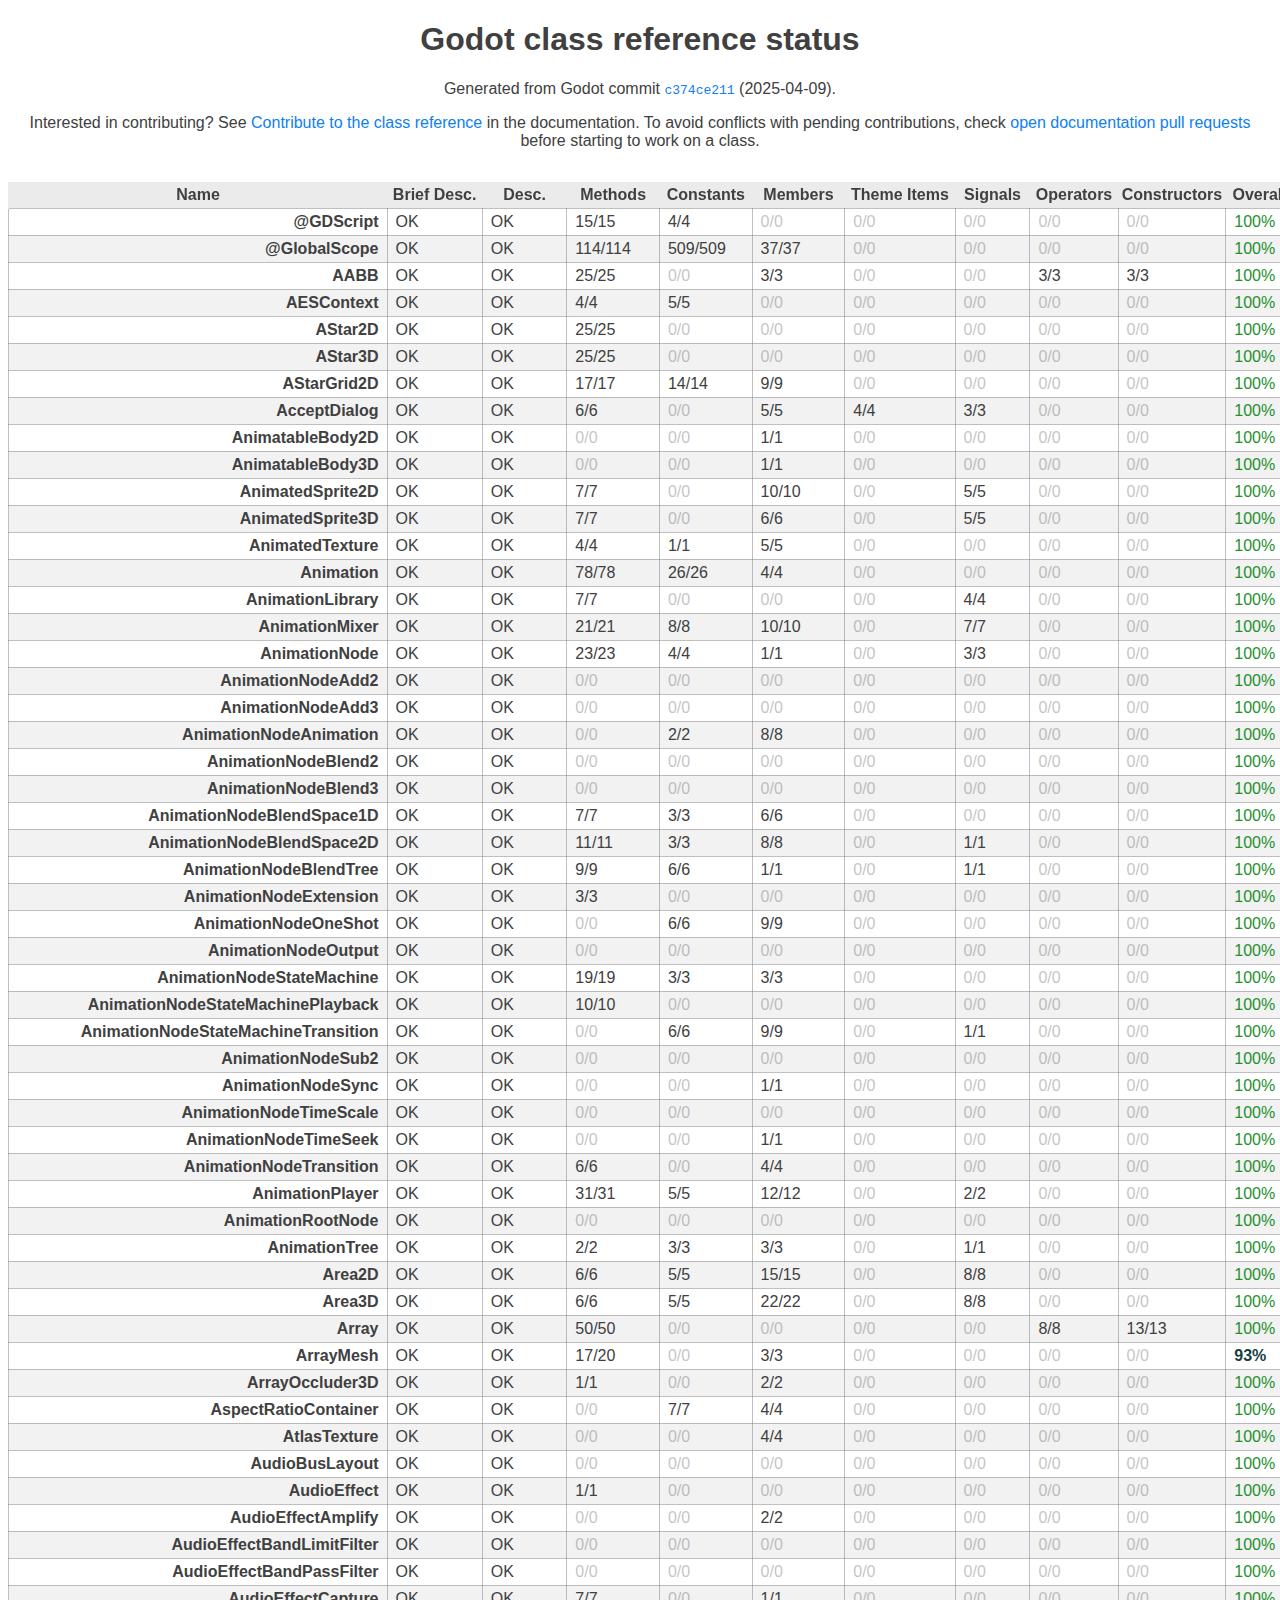
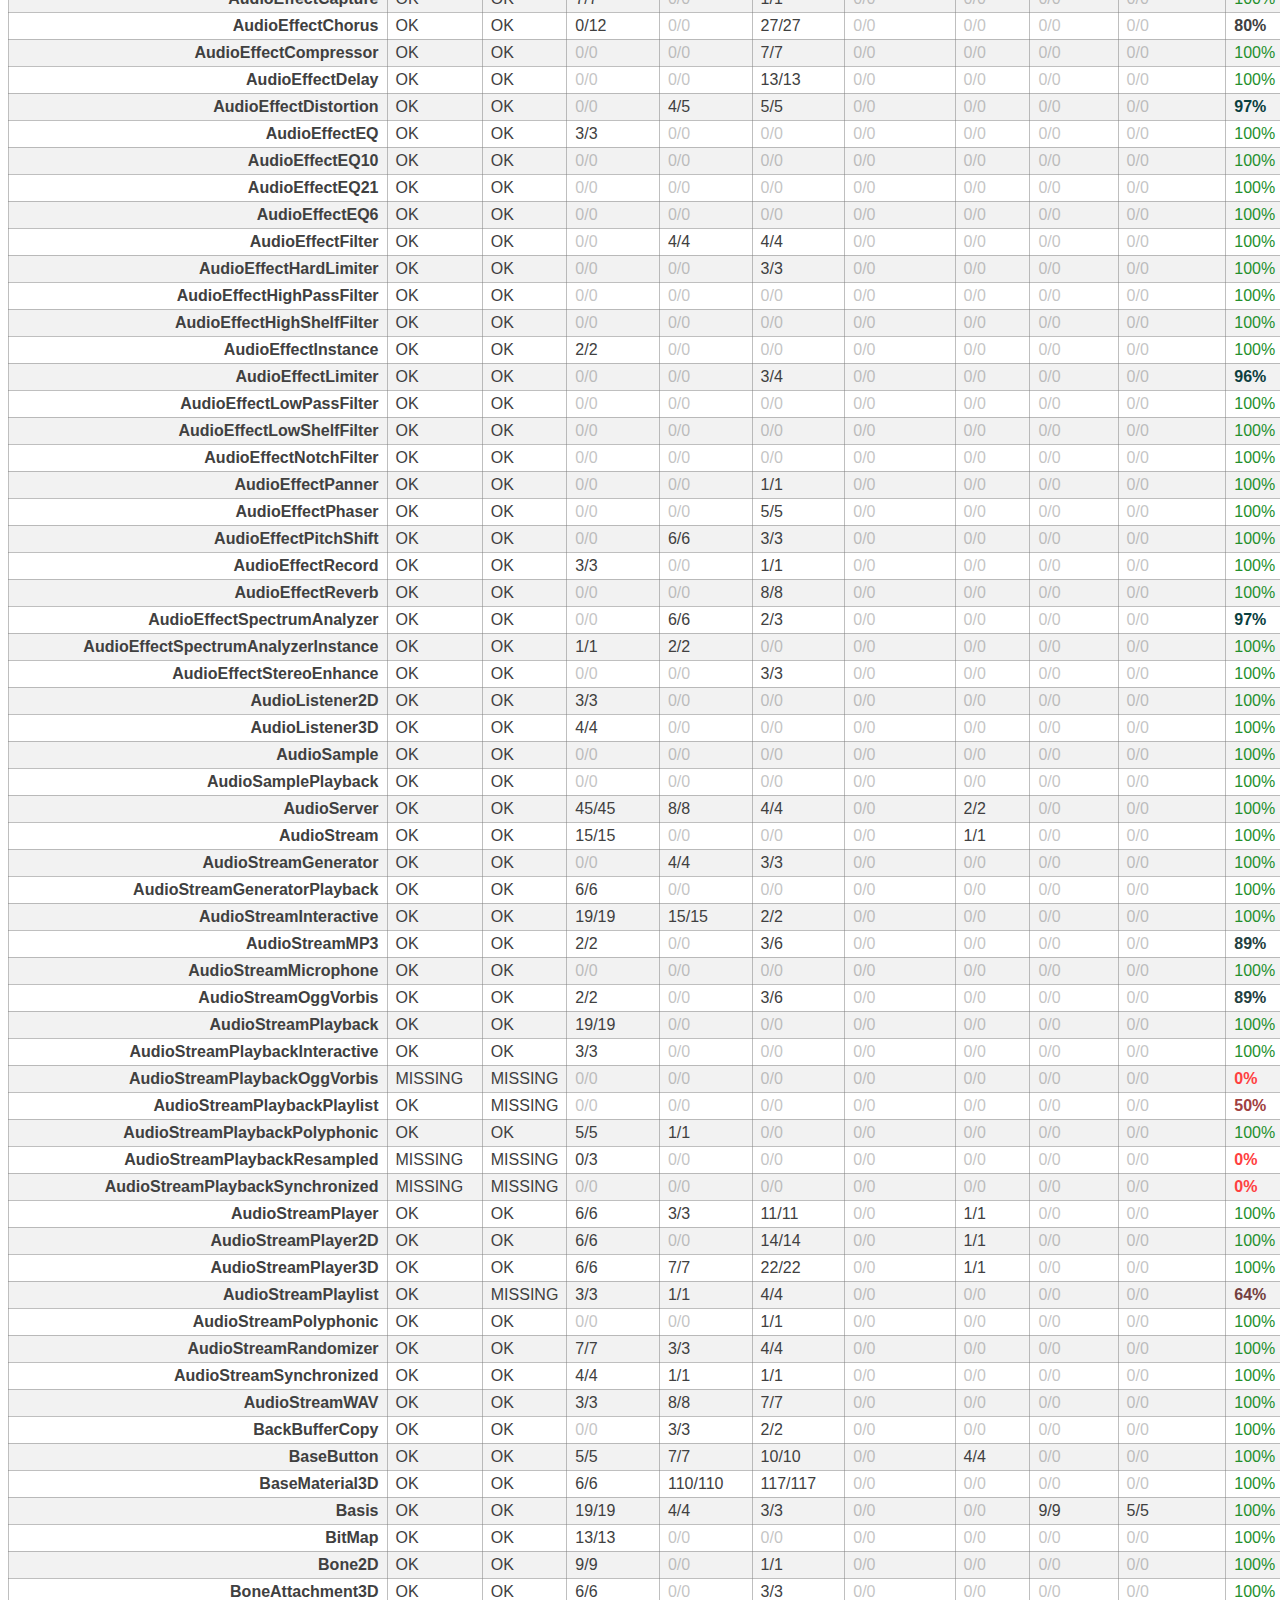
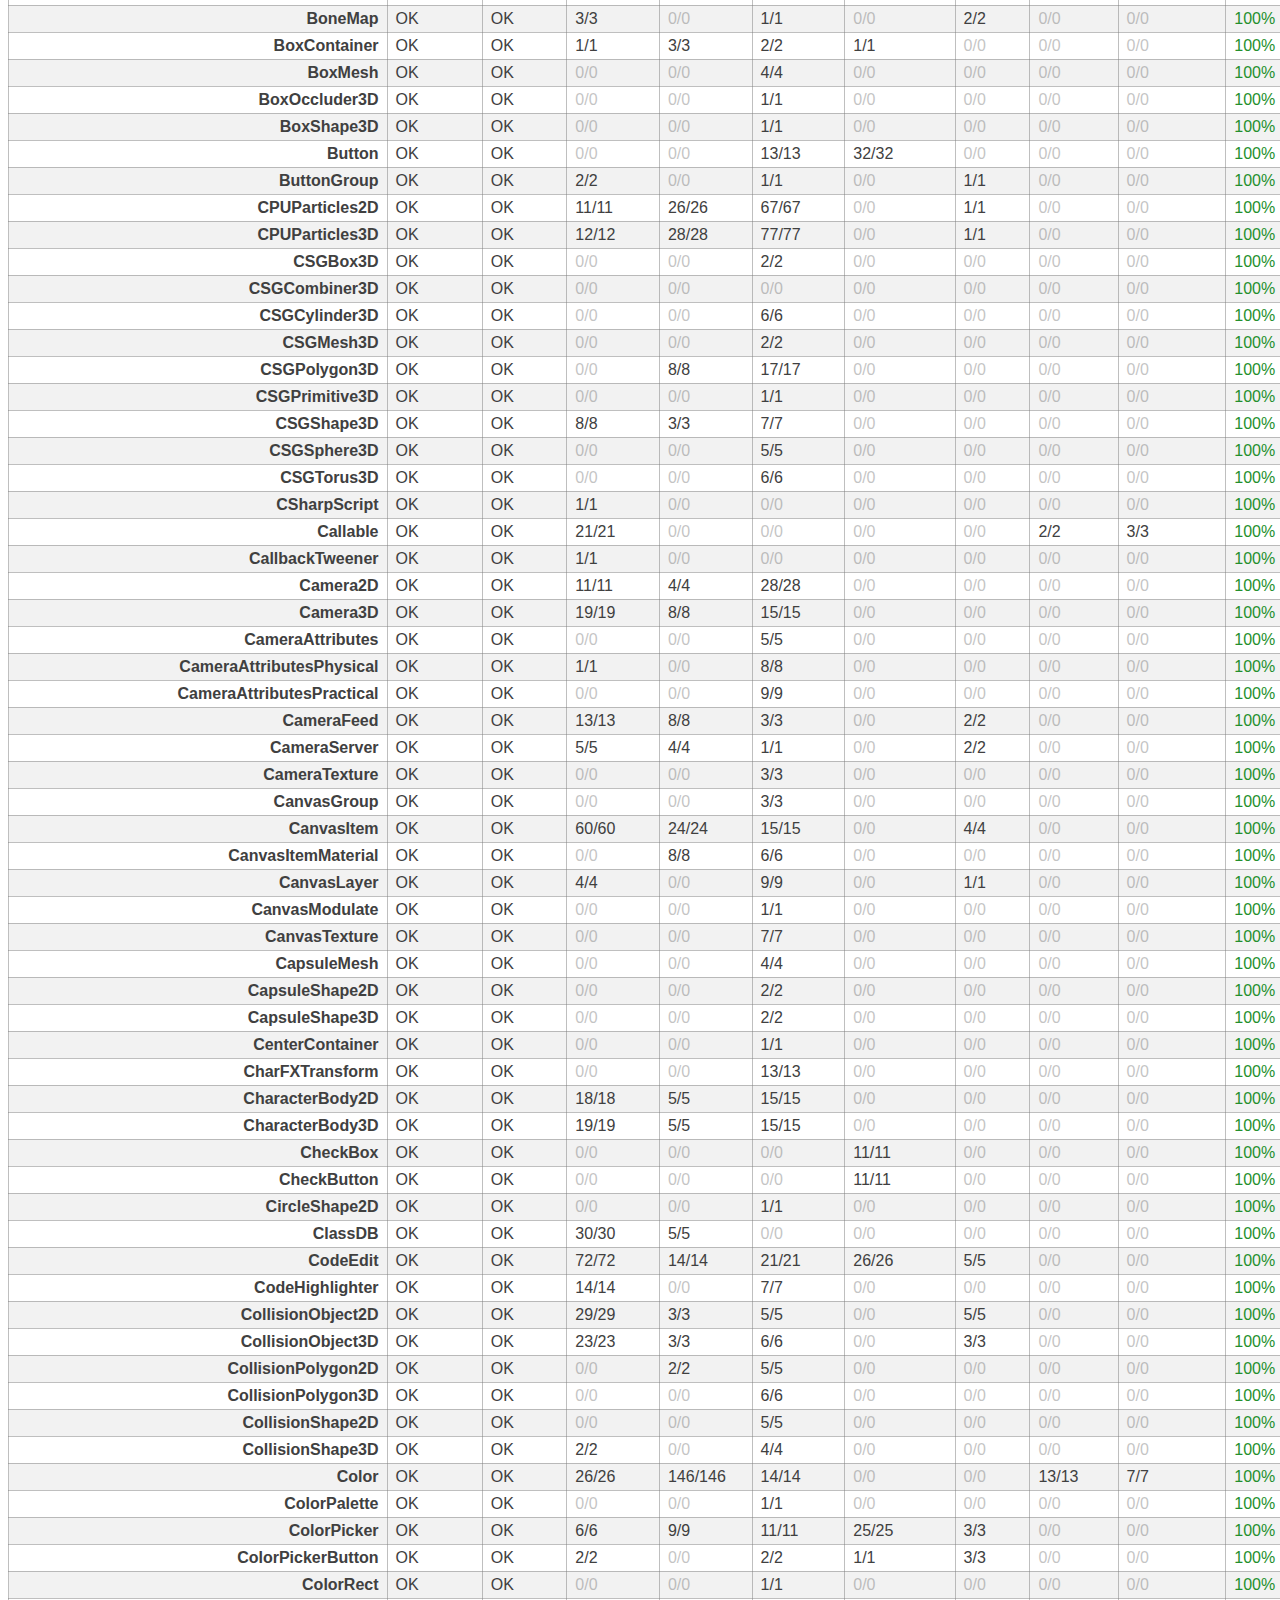
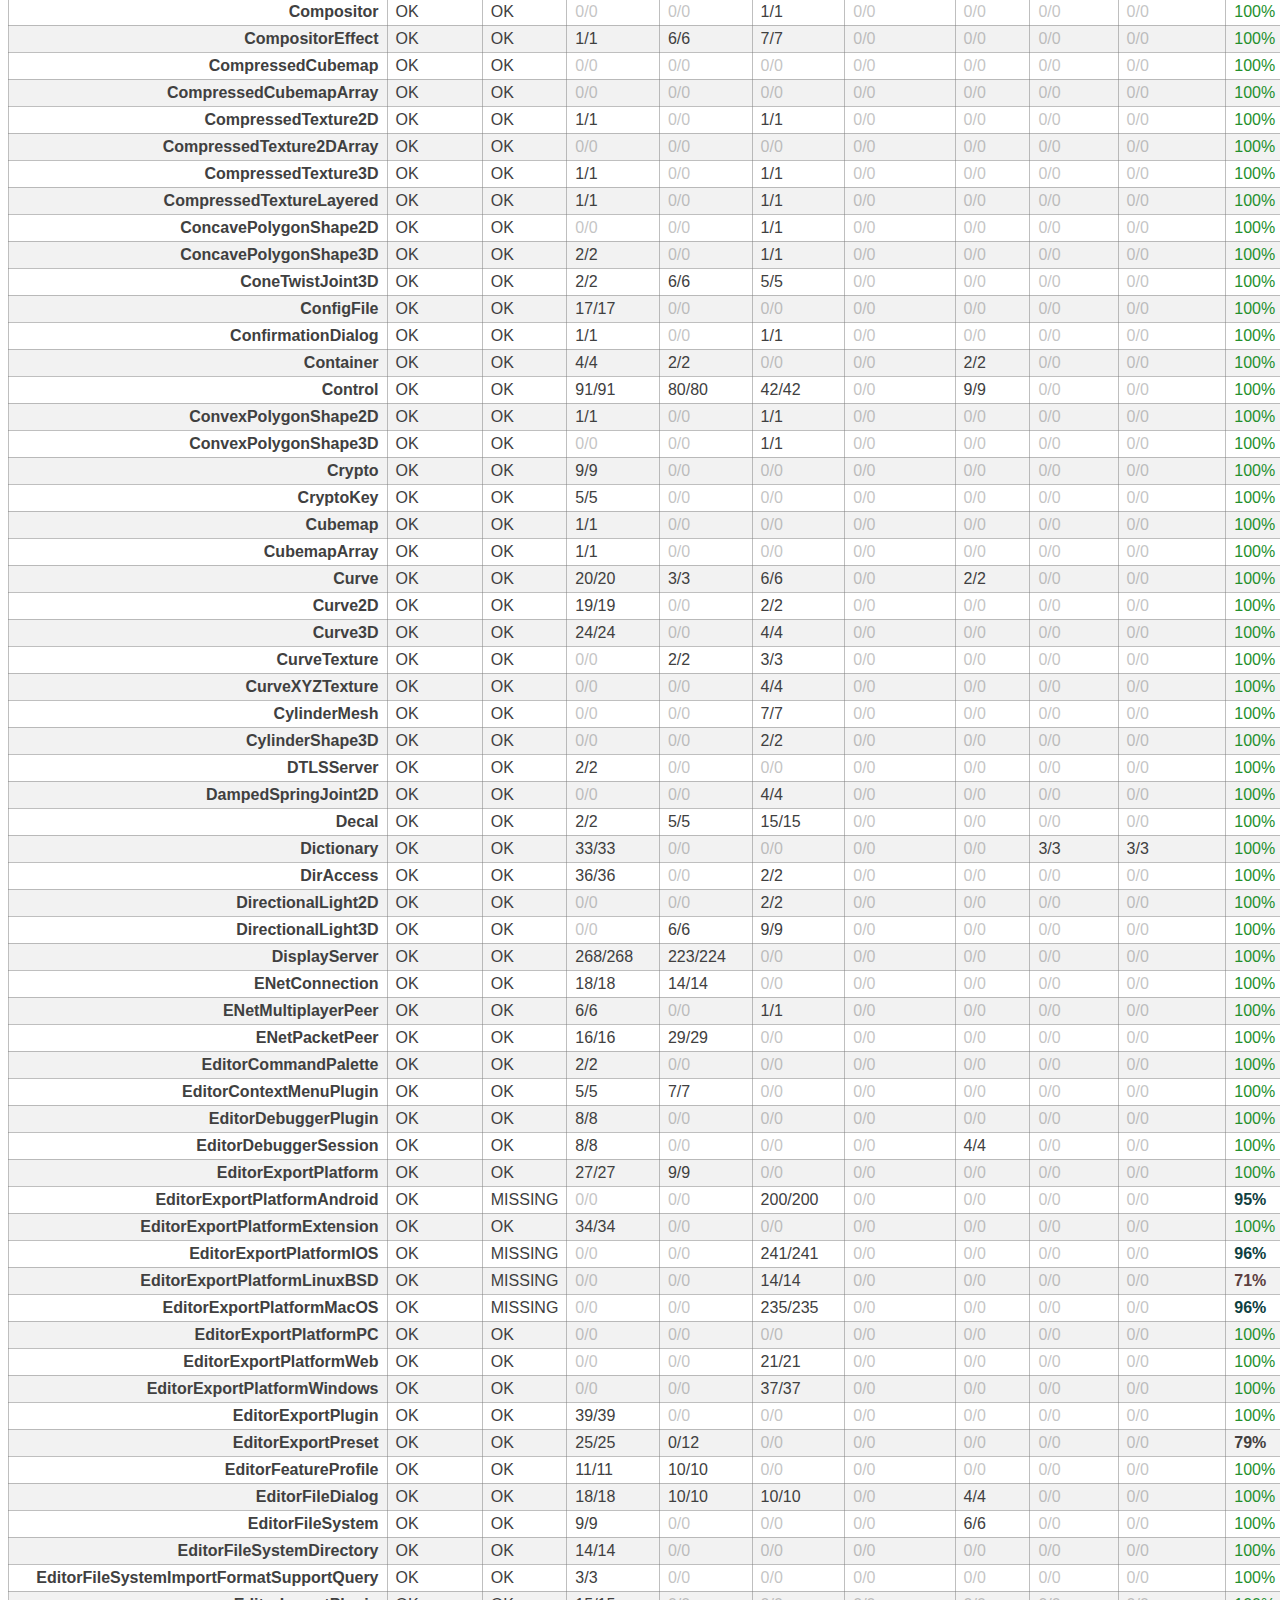
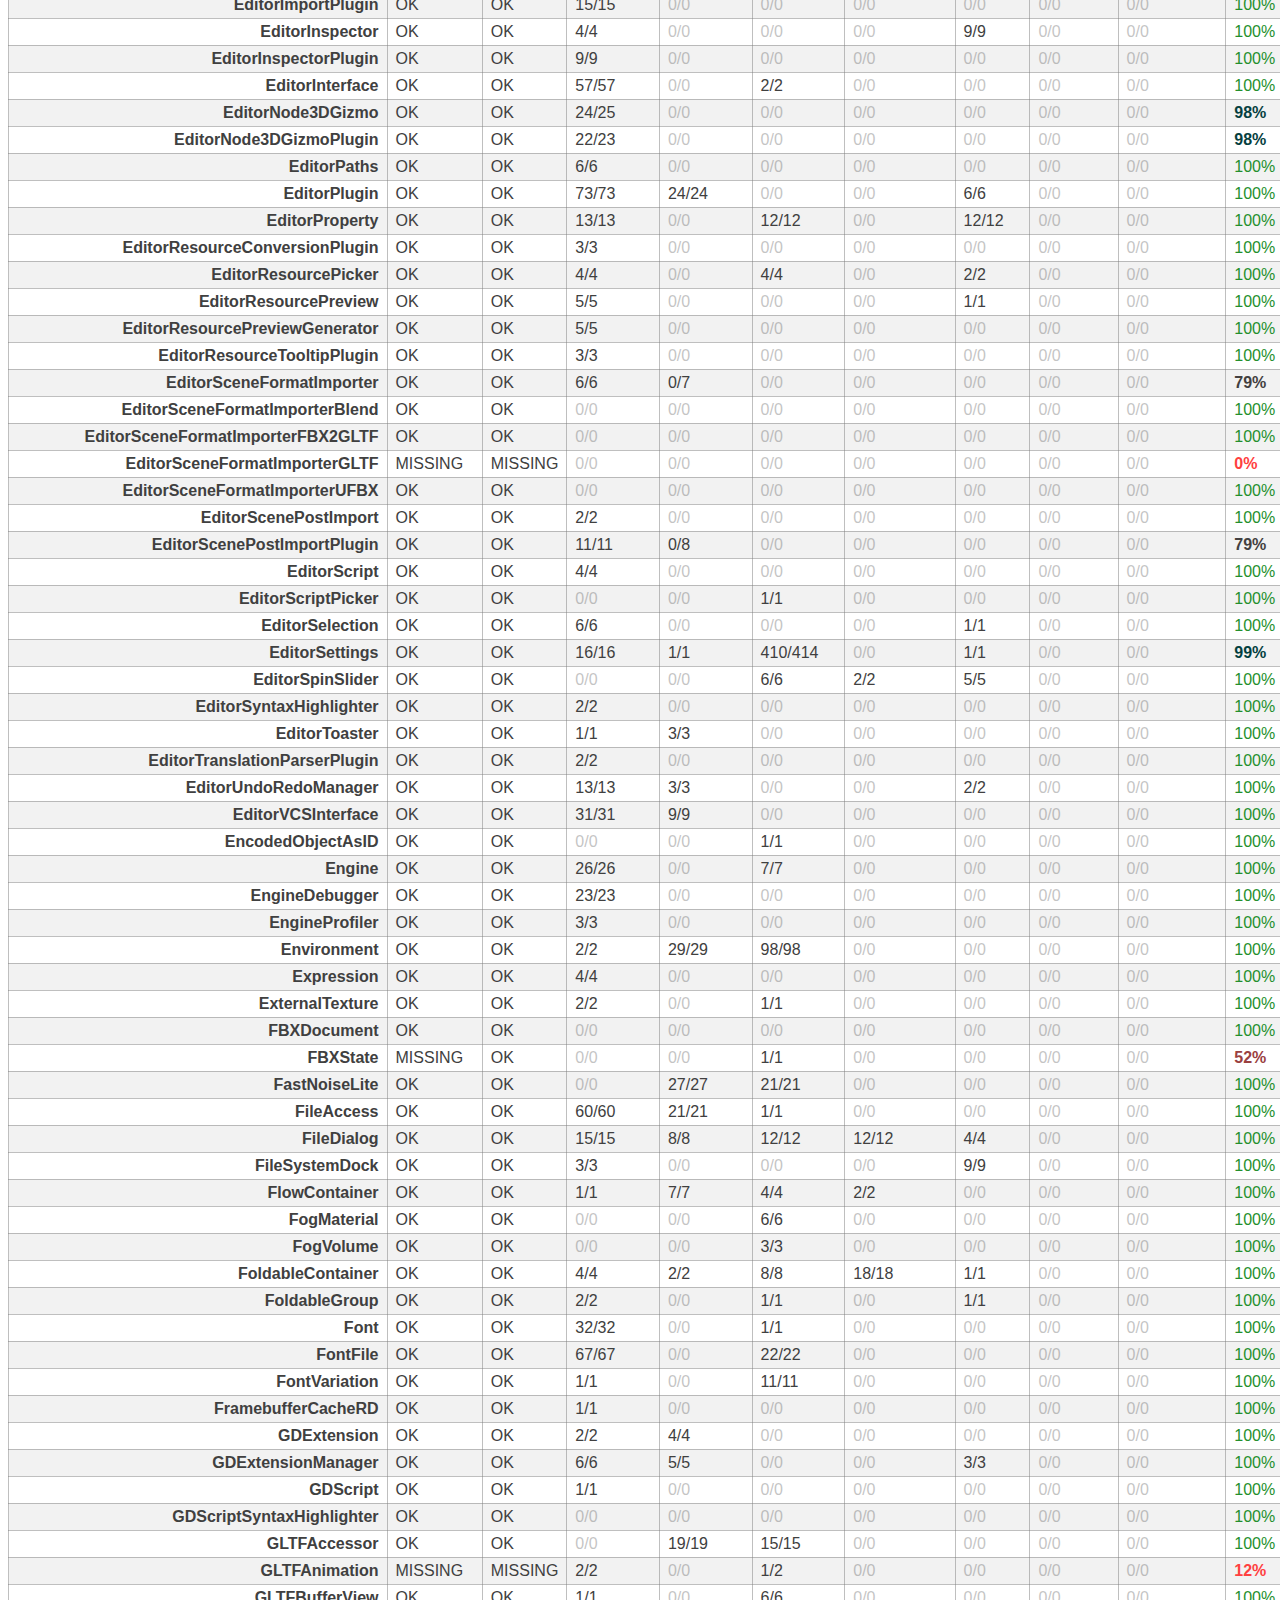
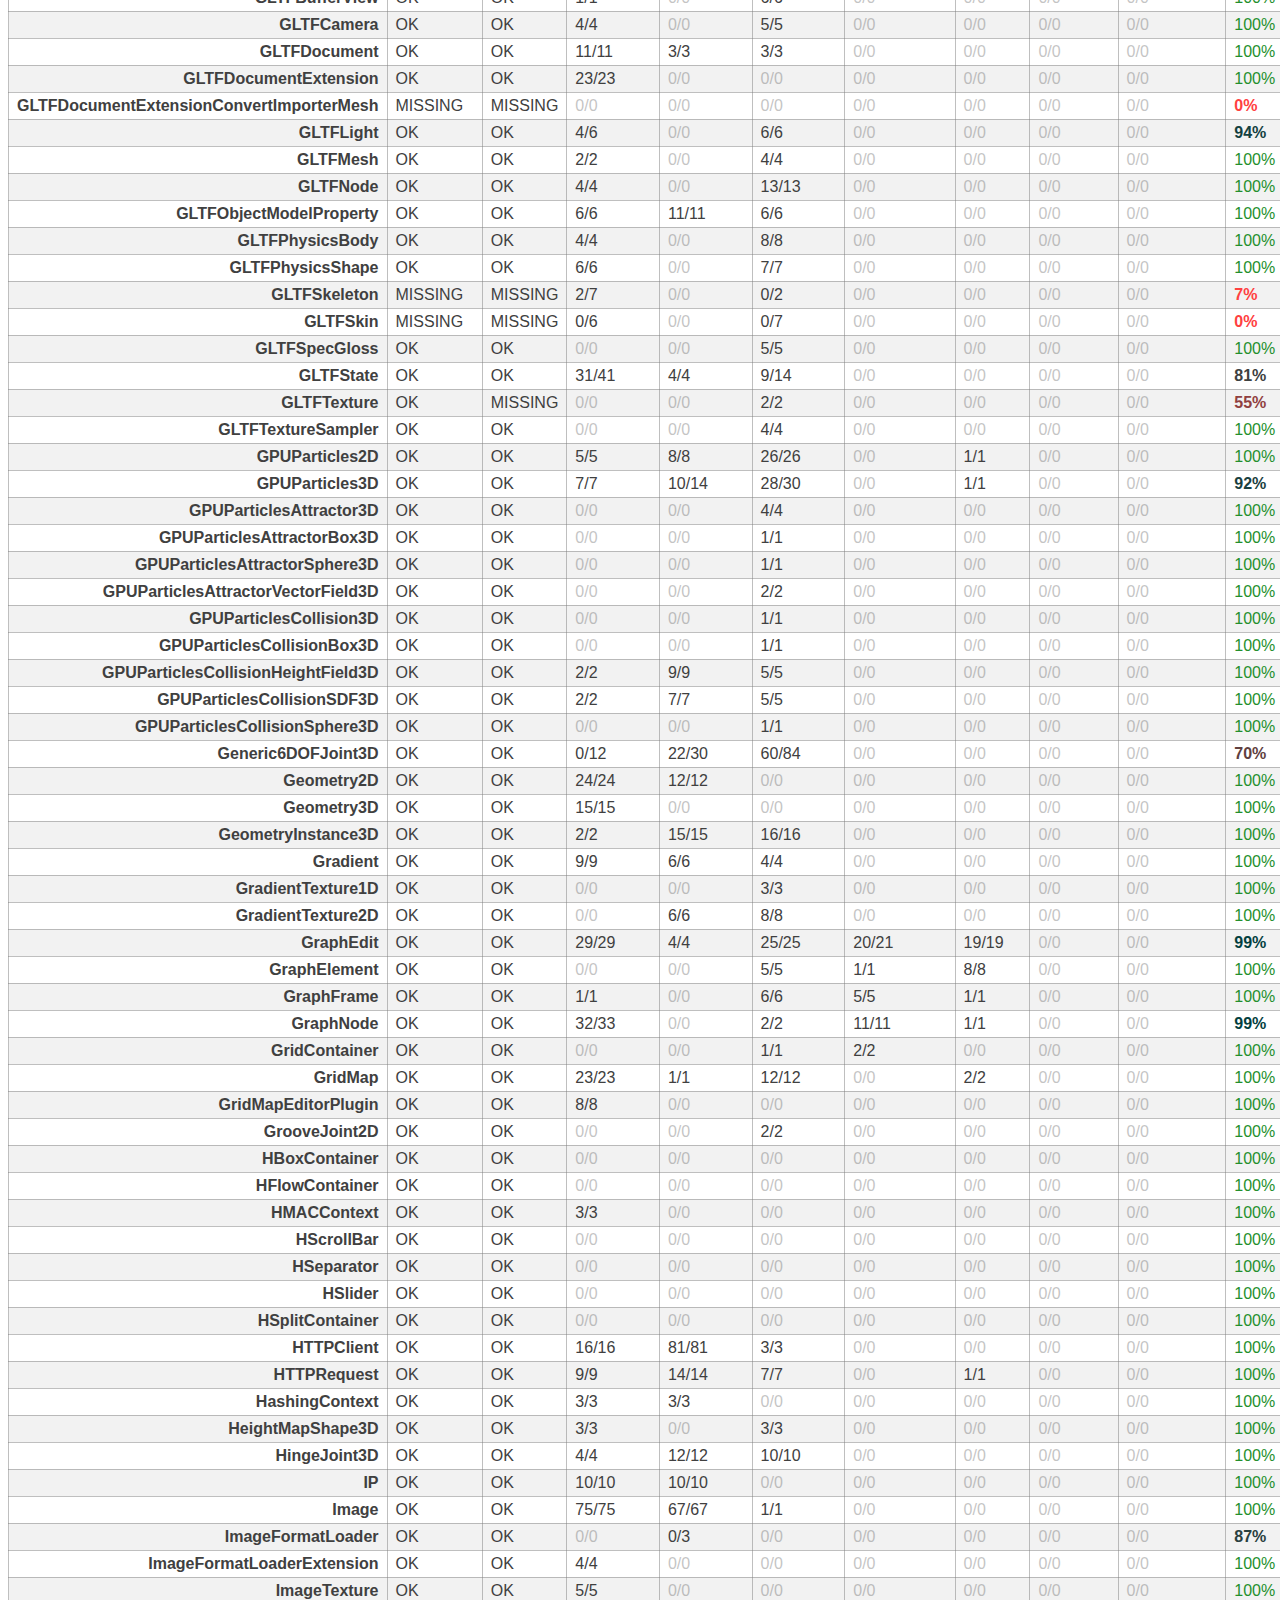
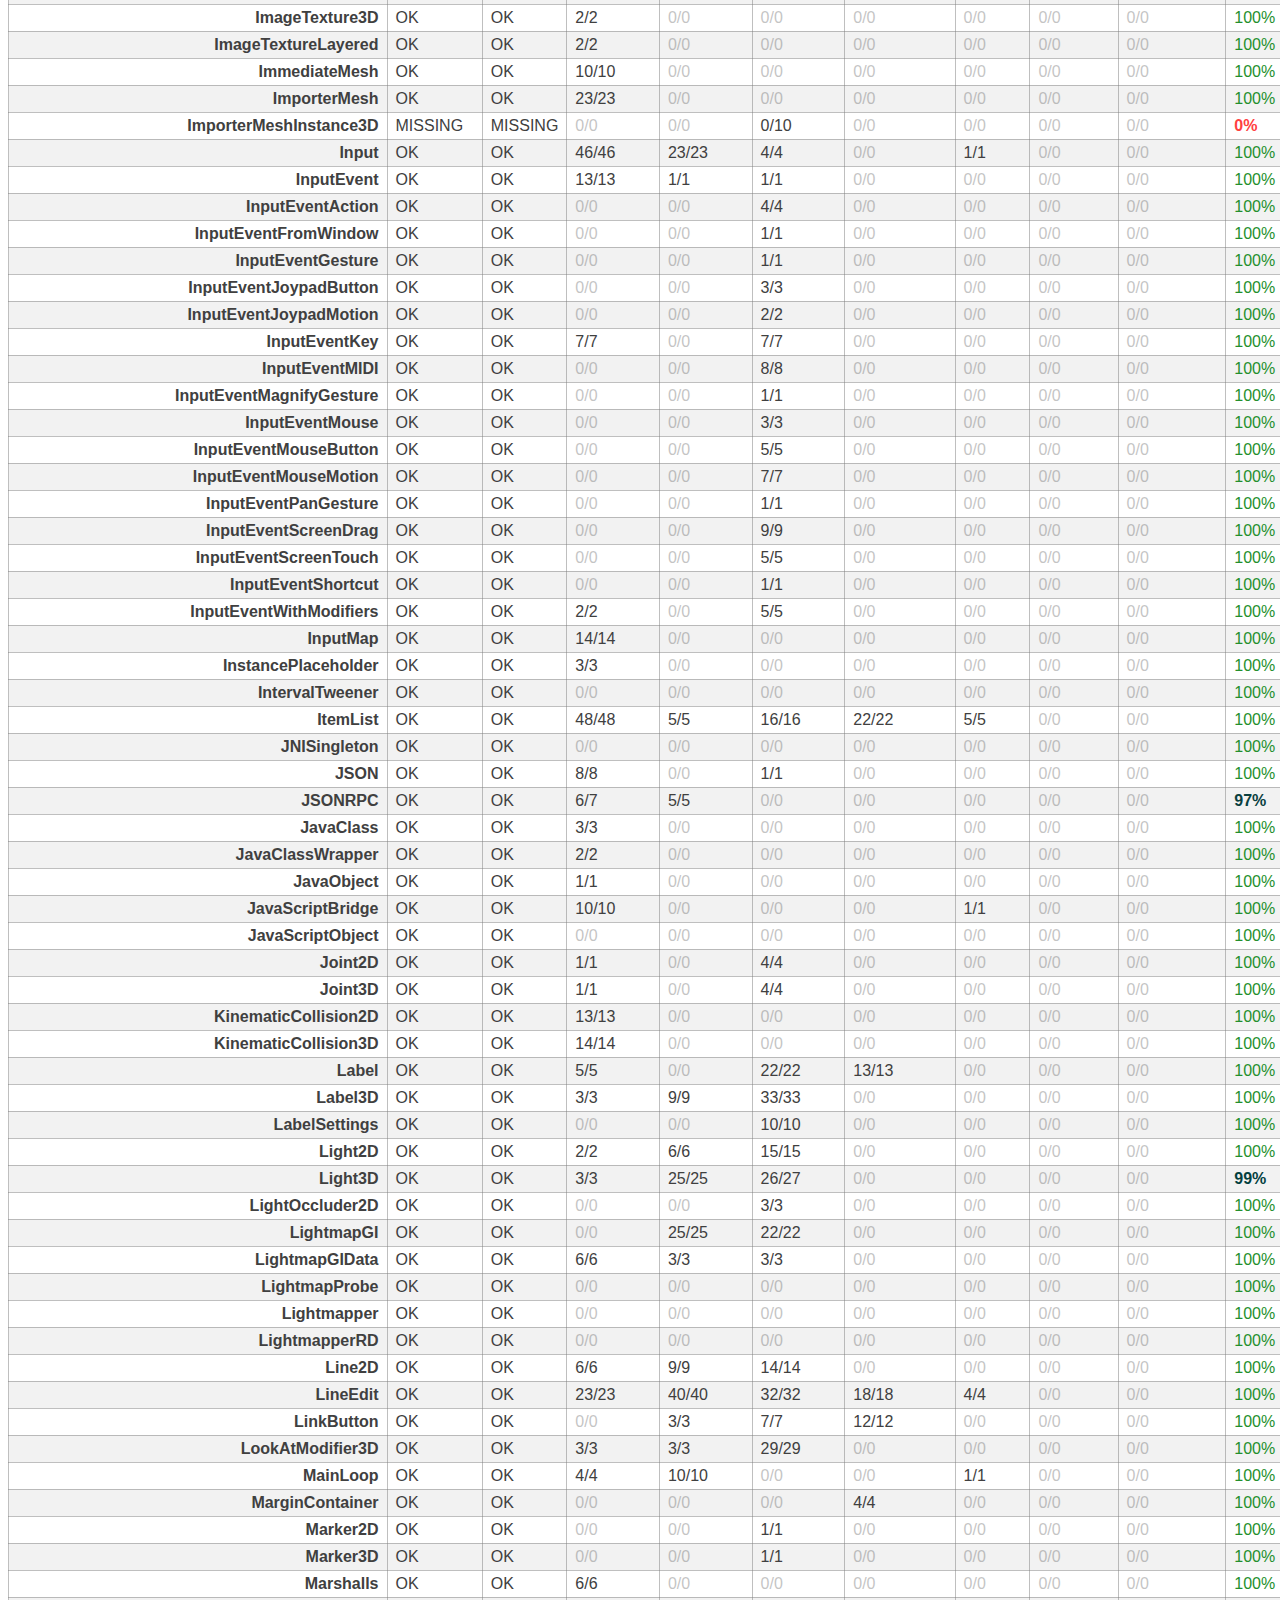
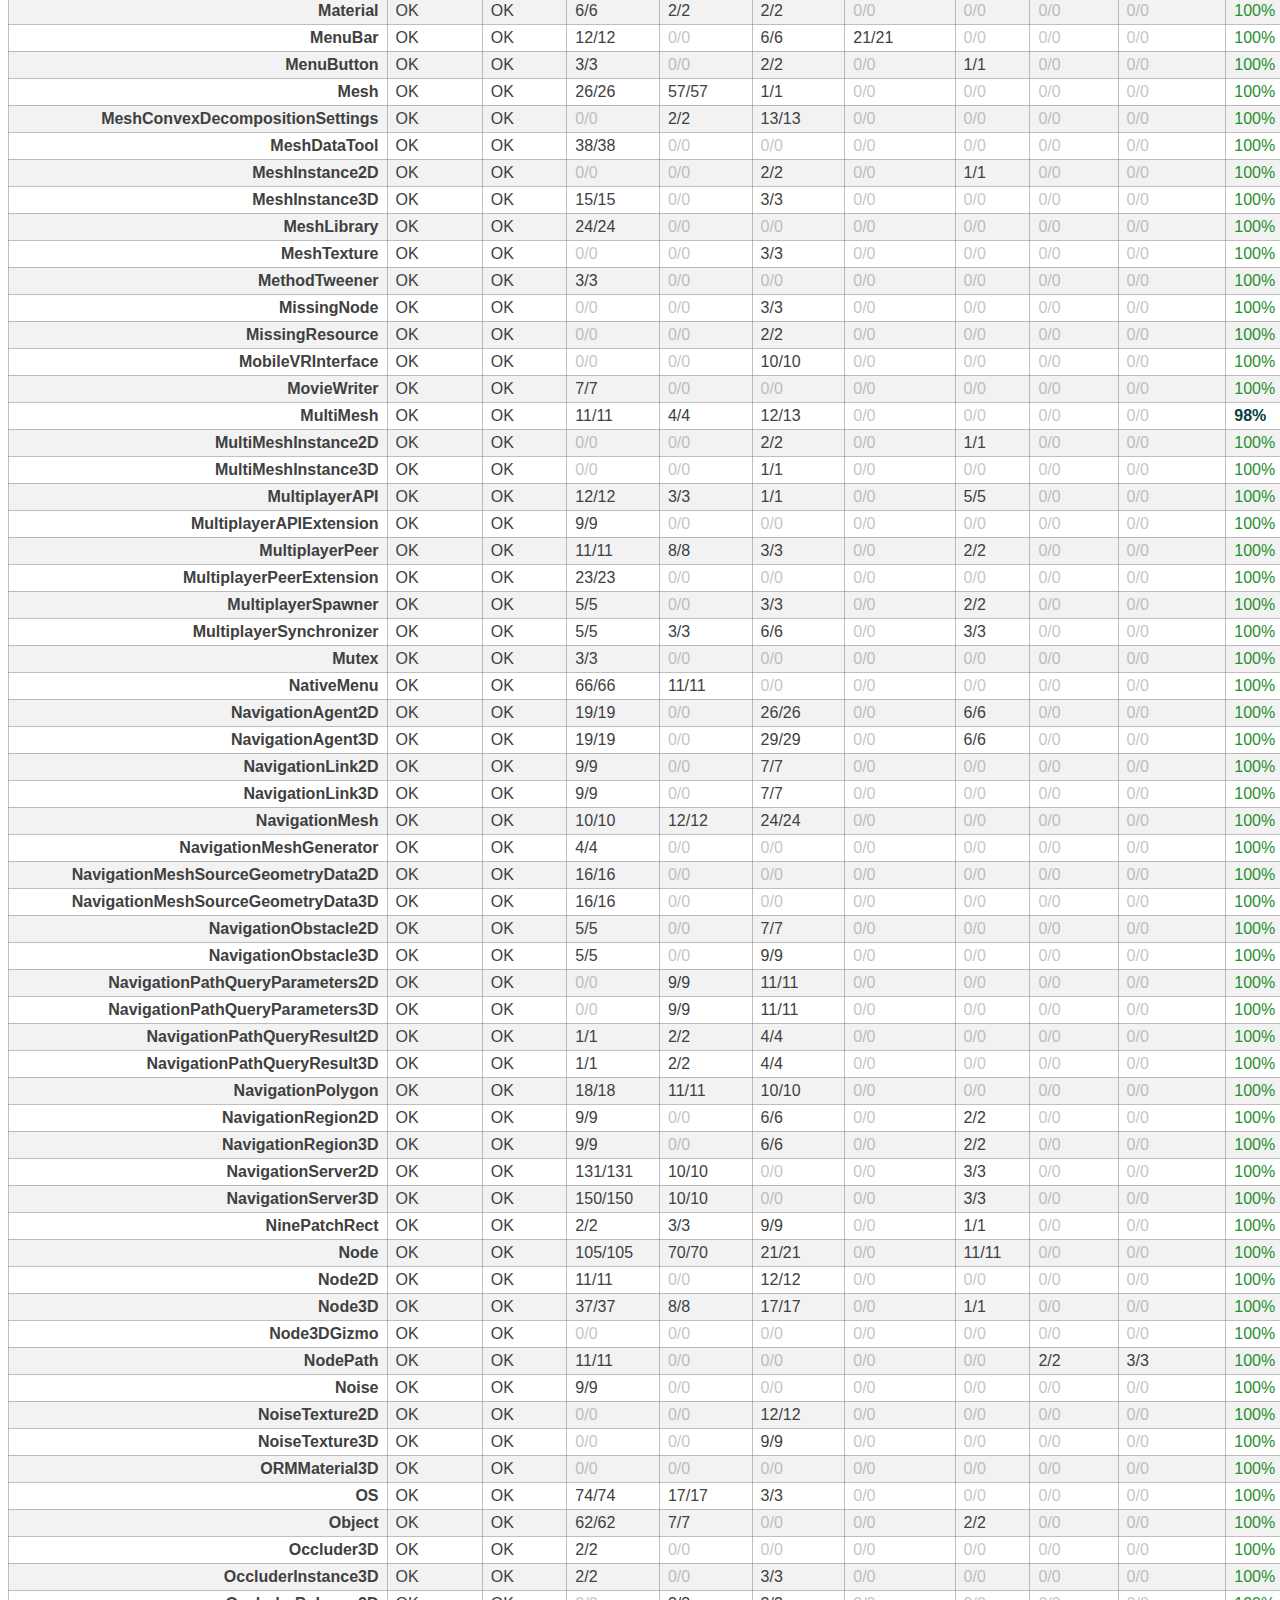
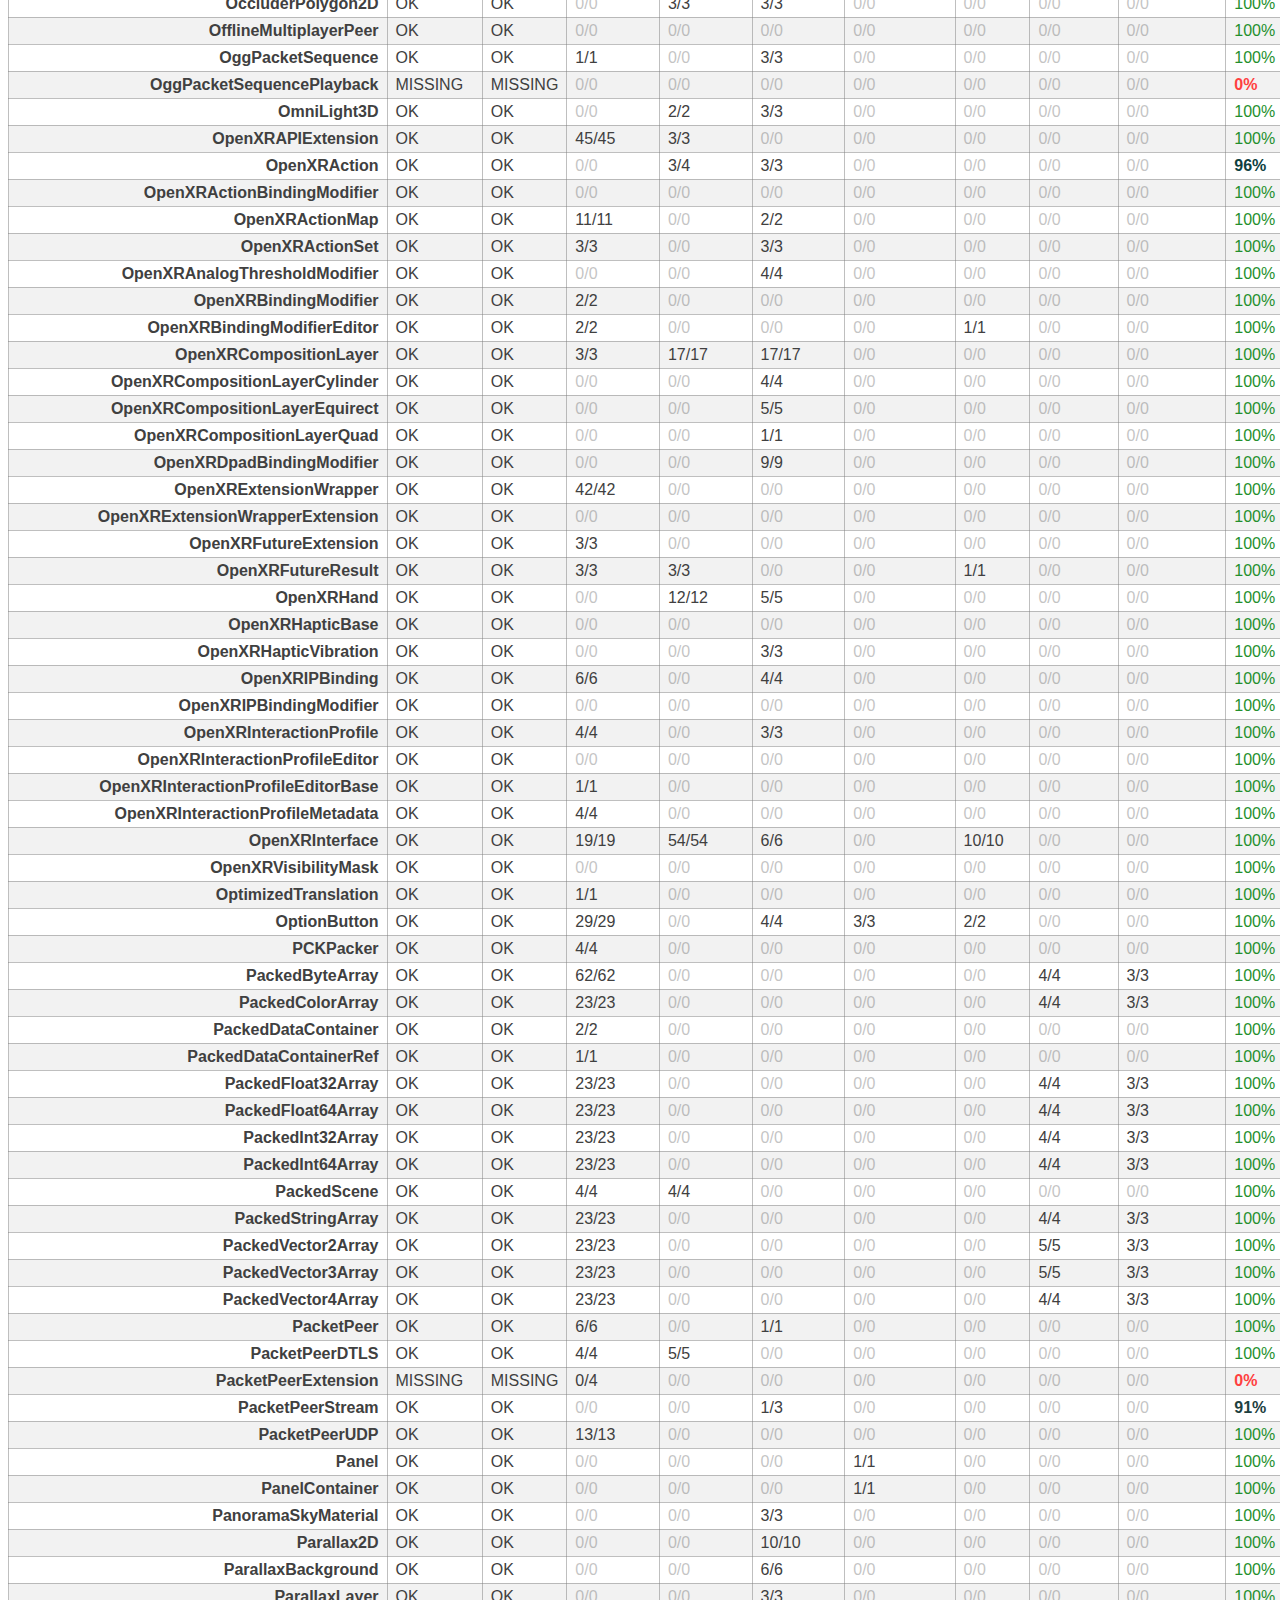
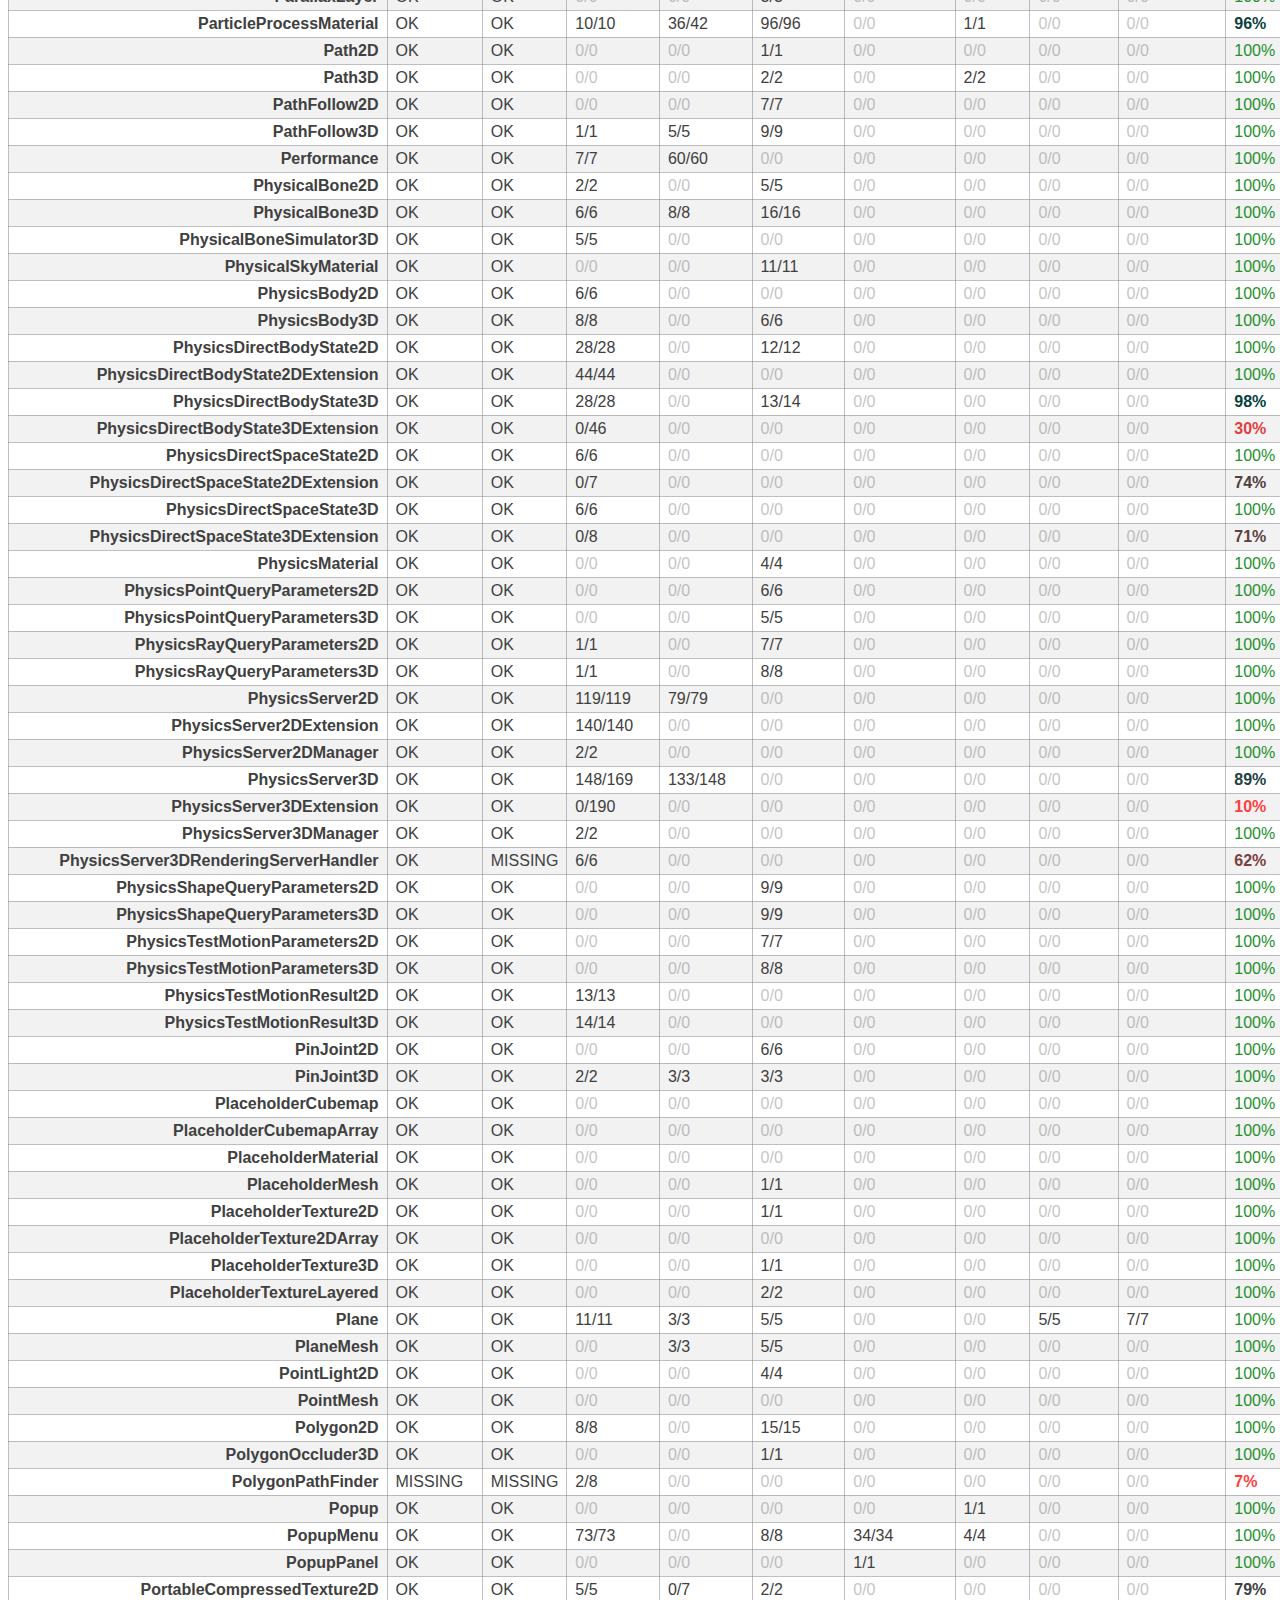
==== commit fa60b0d8: "Deploying to gh-pages from @ godotengine/doc-status@59ebd09831cbc46811cfc7aa2c27e501726de729 🚀" ====
--- a/index.html
+++ b/index.html
@@ -1,6 +1,6 @@
-<!doctype html><html lang=en><head><meta name=generator content="Hugo 0.101.0"><meta charset=utf-8><meta name=viewport content="width=device-width,initial-scale=1"><meta name=author content="Godot Engine"><meta name=description content="View the current completion status of the Godot class reference online."><meta name=theme-color content="#3d8fcc"><title>Godot class reference status</title><link rel=icon href=favicon.png><link rel=stylesheet href=main.css><script src=sorttable.js></script></head><body><h1 id=godot-class-reference-status>Godot class reference status</h1><p>Generated from Godot commit <a href=https://github.com/godotengine/godot/commit/4248411ba><code>4248411ba</code></a>
-(2025-04-08).</p><p>Interested in contributing? See
+<!doctype html><html lang=en><head><meta name=generator content="Hugo 0.101.0"><meta charset=utf-8><meta name=viewport content="width=device-width,initial-scale=1"><meta name=author content="Godot Engine"><meta name=description content="View the current completion status of the Godot class reference online."><meta name=theme-color content="#3d8fcc"><title>Godot class reference status</title><link rel=icon href=favicon.png><link rel=stylesheet href=main.css><script src=sorttable.js></script></head><body><h1 id=godot-class-reference-status>Godot class reference status</h1><p>Generated from Godot commit <a href=https://github.com/godotengine/godot/commit/c374ce211><code>c374ce211</code></a>
+(2025-04-09).</p><p>Interested in contributing? See
 <a href=https://docs.godotengine.org/en/latest/community/contributing/updating_the_class_reference.html>Contribute to the class reference</a>
 in the documentation. To avoid conflicts with pending contributions, check
 <a href="https://github.com/godotengine/godot/pulls?q=is%3Apr+is%3Aopen+label%3Adocumentation">open documentation pull requests</a>
-before starting to work on a class.</p><table><thead><tr><th>Name</th><th>Brief Desc.</th><th>Desc.</th><th>Methods</th><th>Constants</th><th>Members</th><th>Theme Items</th><th>Signals</th><th>Operators</th><th>Constructors</th><th>Overall</th><th>Docs URL</th></tr></thead><tbody><tr><td>@GDScript</td><td>OK</td><td>OK</td><td>15/15</td><td>4/4</td><td><span style=opacity:.3>0/0</span></td><td><span style=opacity:.3>0/0</span></td><td><span style=opacity:.3>0/0</span></td><td><span style=opacity:.3>0/0</span></td><td><span style=opacity:.3>0/0</span></td><td><span class=completion-complete>100%</span></td><td><a href=https://docs.godotengine.org/en/latest/classes/class_@gdscript.html>class_@gdscript</a></td></tr><tr><td>@GlobalScope</td><td>OK</td><td>OK</td><td>114/114</td><td>509/509</td><td>37/37</td><td><span style=opacity:.3>0/0</span></td><td><span style=opacity:.3>0/0</span></td><td><span style=opacity:.3>0/0</span></td><td><span style=opacity:.3>0/0</span></td><td><span class=completion-complete>100%</span></td><td><a href=https://docs.godotengine.org/en/latest/classes/class_@globalscope.html>class_@globalscope</a></td></tr><tr><td>AABB</td><td>OK</td><td>OK</td><td>25/25</td><td><span style=opacity:.3>0/0</span></td><td>3/3</td><td><span style=opacity:.3>0/0</span></td><td><span style=opacity:.3>0/0</span></td><td>3/3</td><td>3/3</td><td><span class=completion-complete>100%</span></td><td><a href=https://docs.godotengine.org/en/latest/classes/class_aabb.html>class_aabb</a></td></tr><tr><td>AESContext</td><td>OK</td><td>OK</td><td>4/4</td><td>5/5</td><td><span style=opacity:.3>0/0</span></td><td><span style=opacity:.3>0/0</span></td><td><span style=opacity:.3>0/0</span></td><td><span style=opacity:.3>0/0</span></td><td><span style=opacity:.3>0/0</span></td><td><span class=completion-complete>100%</span></td><td><a href=https://docs.godotengine.org/en/latest/classes/class_aescontext.html>class_aescontext</a></td></tr><tr><td>AStar2D</td><td>OK</td><td>OK</td><td>25/25</td><td><span style=opacity:.3>0/0</span></td><td><span style=opacity:.3>0/0</span></td><td><span style=opacity:.3>0/0</span></td><td><span style=opacity:.3>0/0</span></td><td><span style=opacity:.3>0/0</span></td><td><span style=opacity:.3>0/0</span></td><td><span class=completion-complete>100%</span></td><td><a href=https://docs.godotengine.org/en/latest/classes/class_astar2d.html>class_astar2d</a></td></tr><tr><td>AStar3D</td><td>OK</td><td>OK</td><td>25/25</td><td><span style=opacity:.3>0/0</span></td><td><span style=opacity:.3>0/0</span></td><td><span style=opacity:.3>0/0</span></td><td><span style=opacity:.3>0/0</span></td><td><span style=opacity:.3>0/0</span></td><td><span style=opacity:.3>0/0</span></td><td><span class=completion-complete>100%</span></td><td><a href=https://docs.godotengine.org/en/latest/classes/class_astar3d.html>class_astar3d</a></td></tr><tr><td>AStarGrid2D</td><td>OK</td><td>OK</td><td>17/17</td><td>14/14</td><td>9/9</td><td><span style=opacity:.3>0/0</span></td><td><span style=opacity:.3>0/0</span></td><td><span style=opacity:.3>0/0</span></td><td><span style=opacity:.3>0/0</span></td><td><span class=completion-complete>100%</span></td><td><a href=https://docs.godotengine.org/en/latest/classes/class_astargrid2d.html>class_astargrid2d</a></td></tr><tr><td>AcceptDialog</td><td>OK</td><td>OK</td><td>6/6</td><td><span style=opacity:.3>0/0</span></td><td>5/5</td><td>4/4</td><td>3/3</td><td><span style=opacity:.3>0/0</span></td><td><span style=opacity:.3>0/0</span></td><td><span class=completion-complete>100%</span></td><td><a href=https://docs.godotengine.org/en/latest/classes/class_acceptdialog.html>class_acceptdialog</a></td></tr><tr><td>AnimatableBody2D</td><td>OK</td><td>OK</td><td><span style=opacity:.3>0/0</span></td><td><span style=opacity:.3>0/0</span></td><td>1/1</td><td><span style=opacity:.3>0/0</span></td><td><span style=opacity:.3>0/0</span></td><td><span style=opacity:.3>0/0</span></td><td><span style=opacity:.3>0/0</span></td><td><span class=completion-complete>100%</span></td><td><a href=https://docs.godotengine.org/en/latest/classes/class_animatablebody2d.html>class_animatablebody2d</a></td></tr><tr><td>AnimatableBody3D</td><td>OK</td><td>OK</td><td><span style=opacity:.3>0/0</span></td><td><span style=opacity:.3>0/0</span></td><td>1/1</td><td><span style=opacity:.3>0/0</span></td><td><span style=opacity:.3>0/0</span></td><td><span style=opacity:.3>0/0</span></td><td><span style=opacity:.3>0/0</span></td><td><span class=completion-complete>100%</span></td><td><a href=https://docs.godotengine.org/en/latest/classes/class_animatablebody3d.html>class_animatablebody3d</a></td></tr><tr><td>AnimatedSprite2D</td><td>OK</td><td>OK</td><td>7/7</td><td><span style=opacity:.3>0/0</span></td><td>10/10</td><td><span style=opacity:.3>0/0</span></td><td>5/5</td><td><span style=opacity:.3>0/0</span></td><td><span style=opacity:.3>0/0</span></td><td><span class=completion-complete>100%</span></td><td><a href=https://docs.godotengine.org/en/latest/classes/class_animatedsprite2d.html>class_animatedsprite2d</a></td></tr><tr><td>AnimatedSprite3D</td><td>OK</td><td>OK</td><td>7/7</td><td><span style=opacity:.3>0/0</span></td><td>6/6</td><td><span style=opacity:.3>0/0</span></td><td>5/5</td><td><span style=opacity:.3>0/0</span></td><td><span style=opacity:.3>0/0</span></td><td><span class=completion-complete>100%</span></td><td><a href=https://docs.godotengine.org/en/latest/classes/class_animatedsprite3d.html>class_animatedsprite3d</a></td></tr><tr><td>AnimatedTexture</td><td>OK</td><td>OK</td><td>4/4</td><td>1/1</td><td>5/5</td><td><span style=opacity:.3>0/0</span></td><td><span style=opacity:.3>0/0</span></td><td><span style=opacity:.3>0/0</span></td><td><span style=opacity:.3>0/0</span></td><td><span class=completion-complete>100%</span></td><td><a href=https://docs.godotengine.org/en/latest/classes/class_animatedtexture.html>class_animatedtexture</a></td></tr><tr><td>Animation</td><td>OK</td><td>OK</td><td>78/78</td><td>26/26</td><td>4/4</td><td><span style=opacity:.3>0/0</span></td><td><span style=opacity:.3>0/0</span></td><td><span style=opacity:.3>0/0</span></td><td><span style=opacity:.3>0/0</span></td><td><span class=completion-complete>100%</span></td><td><a href=https://docs.godotengine.org/en/latest/classes/class_animation.html>class_animation</a></td></tr><tr><td>AnimationLibrary</td><td>OK</td><td>OK</td><td>7/7</td><td><span style=opacity:.3>0/0</span></td><td><span style=opacity:.3>0/0</span></td><td><span style=opacity:.3>0/0</span></td><td>4/4</td><td><span style=opacity:.3>0/0</span></td><td><span style=opacity:.3>0/0</span></td><td><span class=completion-complete>100%</span></td><td><a href=https://docs.godotengine.org/en/latest/classes/class_animationlibrary.html>class_animationlibrary</a></td></tr><tr><td>AnimationMixer</td><td>OK</td><td>OK</td><td>21/21</td><td>8/8</td><td>10/10</td><td><span style=opacity:.3>0/0</span></td><td>7/7</td><td><span style=opacity:.3>0/0</span></td><td><span style=opacity:.3>0/0</span></td><td><span class=completion-complete>100%</span></td><td><a href=https://docs.godotengine.org/en/latest/classes/class_animationmixer.html>class_animationmixer</a></td></tr><tr><td>AnimationNode</td><td>OK</td><td>OK</td><td>23/23</td><td>4/4</td><td>1/1</td><td><span style=opacity:.3>0/0</span></td><td>3/3</td><td><span style=opacity:.3>0/0</span></td><td><span style=opacity:.3>0/0</span></td><td><span class=completion-complete>100%</span></td><td><a href=https://docs.godotengine.org/en/latest/classes/class_animationnode.html>class_animationnode</a></td></tr><tr><td>AnimationNodeAdd2</td><td>OK</td><td>OK</td><td><span style=opacity:.3>0/0</span></td><td><span style=opacity:.3>0/0</span></td><td><span style=opacity:.3>0/0</span></td><td><span style=opacity:.3>0/0</span></td><td><span style=opacity:.3>0/0</span></td><td><span style=opacity:.3>0/0</span></td><td><span style=opacity:.3>0/0</span></td><td><span class=completion-complete>100%</span></td><td><a href=https://docs.godotengine.org/en/latest/classes/class_animationnodeadd2.html>class_animationnodeadd2</a></td></tr><tr><td>AnimationNodeAdd3</td><td>OK</td><td>OK</td><td><span style=opacity:.3>0/0</span></td><td><span style=opacity:.3>0/0</span></td><td><span style=opacity:.3>0/0</span></td><td><span style=opacity:.3>0/0</span></td><td><span style=opacity:.3>0/0</span></td><td><span style=opacity:.3>0/0</span></td><td><span style=opacity:.3>0/0</span></td><td><span class=completion-complete>100%</span></td><td><a href=https://docs.godotengine.org/en/latest/classes/class_animationnodeadd3.html>class_animationnodeadd3</a></td></tr><tr><td>AnimationNodeAnimation</td><td>OK</td><td>OK</td><td><span style=opacity:.3>0/0</span></td><td>2/2</td><td>8/8</td><td><span style=opacity:.3>0/0</span></td><td><span style=opacity:.3>0/0</span></td><td><span style=opacity:.3>0/0</span></td><td><span style=opacity:.3>0/0</span></td><td><span class=completion-complete>100%</span></td><td><a href=https://docs.godotengine.org/en/latest/classes/class_animationnodeanimation.html>class_animationnodeanimation</a></td></tr><tr><td>AnimationNodeBlend2</td><td>OK</td><td>OK</td><td><span style=opacity:.3>0/0</span></td><td><span style=opacity:.3>0/0</span></td><td><span style=opacity:.3>0/0</span></td><td><span style=opacity:.3>0/0</span></td><td><span style=opacity:.3>0/0</span></td><td><span style=opacity:.3>0/0</span></td><td><span style=opacity:.3>0/0</span></td><td><span class=completion-complete>100%</span></td><td><a href=https://docs.godotengine.org/en/latest/classes/class_animationnodeblend2.html>class_animationnodeblend2</a></td></tr><tr><td>AnimationNodeBlend3</td><td>OK</td><td>OK</td><td><span style=opacity:.3>0/0</span></td><td><span style=opacity:.3>0/0</span></td><td><span style=opacity:.3>0/0</span></td><td><span style=opacity:.3>0/0</span></td><td><span style=opacity:.3>0/0</span></td><td><span style=opacity:.3>0/0</span></td><td><span style=opacity:.3>0/0</span></td><td><span class=completion-complete>100%</span></td><td><a href=https://docs.godotengine.org/en/latest/classes/class_animationnodeblend3.html>class_animationnodeblend3</a></td></tr><tr><td>AnimationNodeBlendSpace1D</td><td>OK</td><td>OK</td><td>7/7</td><td>3/3</td><td>6/6</td><td><span style=opacity:.3>0/0</span></td><td><span style=opacity:.3>0/0</span></td><td><span style=opacity:.3>0/0</span></td><td><span style=opacity:.3>0/0</span></td><td><span class=completion-complete>100%</span></td><td><a href=https://docs.godotengine.org/en/latest/classes/class_animationnodeblendspace1d.html>class_animationnodeblendspace1d</a></td></tr><tr><td>AnimationNodeBlendSpace2D</td><td>OK</td><td>OK</td><td>11/11</td><td>3/3</td><td>8/8</td><td><span style=opacity:.3>0/0</span></td><td>1/1</td><td><span style=opacity:.3>0/0</span></td><td><span style=opacity:.3>0/0</span></td><td><span class=completion-complete>100%</span></td><td><a href=https://docs.godotengine.org/en/latest/classes/class_animationnodeblendspace2d.html>class_animationnodeblendspace2d</a></td></tr><tr><td>AnimationNodeBlendTree</td><td>OK</td><td>OK</td><td>9/9</td><td>6/6</td><td>1/1</td><td><span style=opacity:.3>0/0</span></td><td>1/1</td><td><span style=opacity:.3>0/0</span></td><td><span style=opacity:.3>0/0</span></td><td><span class=completion-complete>100%</span></td><td><a href=https://docs.godotengine.org/en/latest/classes/class_animationnodeblendtree.html>class_animationnodeblendtree</a></td></tr><tr><td>AnimationNodeExtension</td><td>OK</td><td>OK</td><td>3/3</td><td><span style=opacity:.3>0/0</span></td><td><span style=opacity:.3>0/0</span></td><td><span style=opacity:.3>0/0</span></td><td><span style=opacity:.3>0/0</span></td><td><span style=opacity:.3>0/0</span></td><td><span style=opacity:.3>0/0</span></td><td><span class=completion-complete>100%</span></td><td><a href=https://docs.godotengine.org/en/latest/classes/class_animationnodeextension.html>class_animationnodeextension</a></td></tr><tr><td>AnimationNodeOneShot</td><td>OK</td><td>OK</td><td><span style=opacity:.3>0/0</span></td><td>6/6</td><td>9/9</td><td><span style=opacity:.3>0/0</span></td><td><span style=opacity:.3>0/0</span></td><td><span style=opacity:.3>0/0</span></td><td><span style=opacity:.3>0/0</span></td><td><span class=completion-complete>100%</span></td><td><a href=https://docs.godotengine.org/en/latest/classes/class_animationnodeoneshot.html>class_animationnodeoneshot</a></td></tr><tr><td>AnimationNodeOutput</td><td>OK</td><td>OK</td><td><span style=opacity:.3>0/0</span></td><td><span style=opacity:.3>0/0</span></td><td><span style=opacity:.3>0/0</span></td><td><span style=opacity:.3>0/0</span></td><td><span style=opacity:.3>0/0</span></td><td><span style=opacity:.3>0/0</span></td><td><span style=opacity:.3>0/0</span></td><td><span class=completion-complete>100%</span></td><td><a href=https://docs.godotengine.org/en/latest/classes/class_animationnodeoutput.html>class_animationnodeoutput</a></td></tr><tr><td>AnimationNodeStateMachine</td><td>OK</td><td>OK</td><td>19/19</td><td>3/3</td><td>3/3</td><td><span style=opacity:.3>0/0</span></td><td><span style=opacity:.3>0/0</span></td><td><span style=opacity:.3>0/0</span></td><td><span style=opacity:.3>0/0</span></td><td><span class=completion-complete>100%</span></td><td><a href=https://docs.godotengine.org/en/latest/classes/class_animationnodestatemachine.html>class_animationnodestatemachine</a></td></tr><tr><td>AnimationNodeStateMachinePlayback</td><td>OK</td><td>OK</td><td>10/10</td><td><span style=opacity:.3>0/0</span></td><td><span style=opacity:.3>0/0</span></td><td><span style=opacity:.3>0/0</span></td><td><span style=opacity:.3>0/0</span></td><td><span style=opacity:.3>0/0</span></td><td><span style=opacity:.3>0/0</span></td><td><span class=completion-complete>100%</span></td><td><a href=https://docs.godotengine.org/en/latest/classes/class_animationnodestatemachineplayback.html>class_animationnodestatemachineplayback</a></td></tr><tr><td>AnimationNodeStateMachineTransition</td><td>OK</td><td>OK</td><td><span style=opacity:.3>0/0</span></td><td>6/6</td><td>9/9</td><td><span style=opacity:.3>0/0</span></td><td>1/1</td><td><span style=opacity:.3>0/0</span></td><td><span style=opacity:.3>0/0</span></td><td><span class=completion-complete>100%</span></td><td><a href=https://docs.godotengine.org/en/latest/classes/class_animationnodestatemachinetransition.html>class_animationnodestatemachinetransition</a></td></tr><tr><td>AnimationNodeSub2</td><td>OK</td><td>OK</td><td><span style=opacity:.3>0/0</span></td><td><span style=opacity:.3>0/0</span></td><td><span style=opacity:.3>0/0</span></td><td><span style=opacity:.3>0/0</span></td><td><span style=opacity:.3>0/0</span></td><td><span style=opacity:.3>0/0</span></td><td><span style=opacity:.3>0/0</span></td><td><span class=completion-complete>100%</span></td><td><a href=https://docs.godotengine.org/en/latest/classes/class_animationnodesub2.html>class_animationnodesub2</a></td></tr><tr><td>AnimationNodeSync</td><td>OK</td><td>OK</td><td><span style=opacity:.3>0/0</span></td><td><span style=opacity:.3>0/0</span></td><td>1/1</td><td><span style=opacity:.3>0/0</span></td><td><span style=opacity:.3>0/0</span></td><td><span style=opacity:.3>0/0</span></td><td><span style=opacity:.3>0/0</span></td><td><span class=completion-complete>100%</span></td><td><a href=https://docs.godotengine.org/en/latest/classes/class_animationnodesync.html>class_animationnodesync</a></td></tr><tr><td>AnimationNodeTimeScale</td><td>OK</td><td>OK</td><td><span style=opacity:.3>0/0</span></td><td><span style=opacity:.3>0/0</span></td><td><span style=opacity:.3>0/0</span></td><td><span style=opacity:.3>0/0</span></td><td><span style=opacity:.3>0/0</span></td><td><span style=opacity:.3>0/0</span></td><td><span style=opacity:.3>0/0</span></td><td><span class=completion-complete>100%</span></td><td><a href=https://docs.godotengine.org/en/latest/classes/class_animationnodetimescale.html>class_animationnodetimescale</a></td></tr><tr><td>AnimationNodeTimeSeek</td><td>OK</td><td>OK</td><td><span style=opacity:.3>0/0</span></td><td><span style=opacity:.3>0/0</span></td><td>1/1</td><td><span style=opacity:.3>0/0</span></td><td><span style=opacity:.3>0/0</span></td><td><span style=opacity:.3>0/0</span></td><td><span style=opacity:.3>0/0</span></td><td><span class=completion-complete>100%</span></td><td><a href=https://docs.godotengine.org/en/latest/classes/class_animationnodetimeseek.html>class_animationnodetimeseek</a></td></tr><tr><td>AnimationNodeTransition</td><td>OK</td><td>OK</td><td>6/6</td><td><span style=opacity:.3>0/0</span></td><td>4/4</td><td><span style=opacity:.3>0/0</span></td><td><span style=opacity:.3>0/0</span></td><td><span style=opacity:.3>0/0</span></td><td><span style=opacity:.3>0/0</span></td><td><span class=completion-complete>100%</span></td><td><a href=https://docs.godotengine.org/en/latest/classes/class_animationnodetransition.html>class_animationnodetransition</a></td></tr><tr><td>AnimationPlayer</td><td>OK</td><td>OK</td><td>31/31</td><td>5/5</td><td>12/12</td><td><span style=opacity:.3>0/0</span></td><td>2/2</td><td><span style=opacity:.3>0/0</span></td><td><span style=opacity:.3>0/0</span></td><td><span class=completion-complete>100%</span></td><td><a href=https://docs.godotengine.org/en/latest/classes/class_animationplayer.html>class_animationplayer</a></td></tr><tr><td>AnimationRootNode</td><td>OK</td><td>OK</td><td><span style=opacity:.3>0/0</span></td><td><span style=opacity:.3>0/0</span></td><td><span style=opacity:.3>0/0</span></td><td><span style=opacity:.3>0/0</span></td><td><span style=opacity:.3>0/0</span></td><td><span style=opacity:.3>0/0</span></td><td><span style=opacity:.3>0/0</span></td><td><span class=completion-complete>100%</span></td><td><a href=https://docs.godotengine.org/en/latest/classes/class_animationrootnode.html>class_animationrootnode</a></td></tr><tr><td>AnimationTree</td><td>OK</td><td>OK</td><td>2/2</td><td>3/3</td><td>3/3</td><td><span style=opacity:.3>0/0</span></td><td>1/1</td><td><span style=opacity:.3>0/0</span></td><td><span style=opacity:.3>0/0</span></td><td><span class=completion-complete>100%</span></td><td><a href=https://docs.godotengine.org/en/latest/classes/class_animationtree.html>class_animationtree</a></td></tr><tr><td>Area2D</td><td>OK</td><td>OK</td><td>6/6</td><td>5/5</td><td>15/15</td><td><span style=opacity:.3>0/0</span></td><td>8/8</td><td><span style=opacity:.3>0/0</span></td><td><span style=opacity:.3>0/0</span></td><td><span class=completion-complete>100%</span></td><td><a href=https://docs.godotengine.org/en/latest/classes/class_area2d.html>class_area2d</a></td></tr><tr><td>Area3D</td><td>OK</td><td>OK</td><td>6/6</td><td>5/5</td><td>22/22</td><td><span style=opacity:.3>0/0</span></td><td>8/8</td><td><span style=opacity:.3>0/0</span></td><td><span style=opacity:.3>0/0</span></td><td><span class=completion-complete>100%</span></td><td><a href=https://docs.godotengine.org/en/latest/classes/class_area3d.html>class_area3d</a></td></tr><tr><td>Array</td><td>OK</td><td>OK</td><td>50/50</td><td><span style=opacity:.3>0/0</span></td><td><span style=opacity:.3>0/0</span></td><td><span style=opacity:.3>0/0</span></td><td><span style=opacity:.3>0/0</span></td><td>8/8</td><td>13/13</td><td><span class=completion-complete>100%</span></td><td><a href=https://docs.godotengine.org/en/latest/classes/class_array.html>class_array</a></td></tr><tr><td>ArrayMesh</td><td>OK</td><td>OK</td><td>17/20</td><td><span style=opacity:.3>0/0</span></td><td>3/3</td><td><span style=opacity:.3>0/0</span></td><td><span style=opacity:.3>0/0</span></td><td><span style=opacity:.3>0/0</span></td><td><span style=opacity:.3>0/0</span></td><td><span class=completion-incomplete style=--percentage:93>93%</span></td><td><a href=https://docs.godotengine.org/en/latest/classes/class_arraymesh.html>class_arraymesh</a></td></tr><tr><td>ArrayOccluder3D</td><td>OK</td><td>OK</td><td>1/1</td><td><span style=opacity:.3>0/0</span></td><td>2/2</td><td><span style=opacity:.3>0/0</span></td><td><span style=opacity:.3>0/0</span></td><td><span style=opacity:.3>0/0</span></td><td><span style=opacity:.3>0/0</span></td><td><span class=completion-complete>100%</span></td><td><a href=https://docs.godotengine.org/en/latest/classes/class_arrayoccluder3d.html>class_arrayoccluder3d</a></td></tr><tr><td>AspectRatioContainer</td><td>OK</td><td>OK</td><td><span style=opacity:.3>0/0</span></td><td>7/7</td><td>4/4</td><td><span style=opacity:.3>0/0</span></td><td><span style=opacity:.3>0/0</span></td><td><span style=opacity:.3>0/0</span></td><td><span style=opacity:.3>0/0</span></td><td><span class=completion-complete>100%</span></td><td><a href=https://docs.godotengine.org/en/latest/classes/class_aspectratiocontainer.html>class_aspectratiocontainer</a></td></tr><tr><td>AtlasTexture</td><td>OK</td><td>OK</td><td><span style=opacity:.3>0/0</span></td><td><span style=opacity:.3>0/0</span></td><td>4/4</td><td><span style=opacity:.3>0/0</span></td><td><span style=opacity:.3>0/0</span></td><td><span style=opacity:.3>0/0</span></td><td><span style=opacity:.3>0/0</span></td><td><span class=completion-complete>100%</span></td><td><a href=https://docs.godotengine.org/en/latest/classes/class_atlastexture.html>class_atlastexture</a></td></tr><tr><td>AudioBusLayout</td><td>OK</td><td>OK</td><td><span style=opacity:.3>0/0</span></td><td><span style=opacity:.3>0/0</span></td><td><span style=opacity:.3>0/0</span></td><td><span style=opacity:.3>0/0</span></td><td><span style=opacity:.3>0/0</span></td><td><span style=opacity:.3>0/0</span></td><td><span style=opacity:.3>0/0</span></td><td><span class=completion-complete>100%</span></td><td><a href=https://docs.godotengine.org/en/latest/classes/class_audiobuslayout.html>class_audiobuslayout</a></td></tr><tr><td>AudioEffect</td><td>OK</td><td>OK</td><td>1/1</td><td><span style=opacity:.3>0/0</span></td><td><span style=opacity:.3>0/0</span></td><td><span style=opacity:.3>0/0</span></td><td><span style=opacity:.3>0/0</span></td><td><span style=opacity:.3>0/0</span></td><td><span style=opacity:.3>0/0</span></td><td><span class=completion-complete>100%</span></td><td><a href=https://docs.godotengine.org/en/latest/classes/class_audioeffect.html>class_audioeffect</a></td></tr><tr><td>AudioEffectAmplify</td><td>OK</td><td>OK</td><td><span style=opacity:.3>0/0</span></td><td><span style=opacity:.3>0/0</span></td><td>2/2</td><td><span style=opacity:.3>0/0</span></td><td><span style=opacity:.3>0/0</span></td><td><span style=opacity:.3>0/0</span></td><td><span style=opacity:.3>0/0</span></td><td><span class=completion-complete>100%</span></td><td><a href=https://docs.godotengine.org/en/latest/classes/class_audioeffectamplify.html>class_audioeffectamplify</a></td></tr><tr><td>AudioEffectBandLimitFilter</td><td>OK</td><td>OK</td><td><span style=opacity:.3>0/0</span></td><td><span style=opacity:.3>0/0</span></td><td><span style=opacity:.3>0/0</span></td><td><span style=opacity:.3>0/0</span></td><td><span style=opacity:.3>0/0</span></td><td><span style=opacity:.3>0/0</span></td><td><span style=opacity:.3>0/0</span></td><td><span class=completion-complete>100%</span></td><td><a href=https://docs.godotengine.org/en/latest/classes/class_audioeffectbandlimitfilter.html>class_audioeffectbandlimitfilter</a></td></tr><tr><td>AudioEffectBandPassFilter</td><td>OK</td><td>OK</td><td><span style=opacity:.3>0/0</span></td><td><span style=opacity:.3>0/0</span></td><td><span style=opacity:.3>0/0</span></td><td><span style=opacity:.3>0/0</span></td><td><span style=opacity:.3>0/0</span></td><td><span style=opacity:.3>0/0</span></td><td><span style=opacity:.3>0/0</span></td><td><span class=completion-complete>100%</span></td><td><a href=https://docs.godotengine.org/en/latest/classes/class_audioeffectbandpassfilter.html>class_audioeffectbandpassfilter</a></td></tr><tr><td>AudioEffectCapture</td><td>OK</td><td>OK</td><td>7/7</td><td><span style=opacity:.3>0/0</span></td><td>1/1</td><td><span style=opacity:.3>0/0</span></td><td><span style=opacity:.3>0/0</span></td><td><span style=opacity:.3>0/0</span></td><td><span style=opacity:.3>0/0</span></td><td><span class=completion-complete>100%</span></td><td><a href=https://docs.godotengine.org/en/latest/classes/class_audioeffectcapture.html>class_audioeffectcapture</a></td></tr><tr><td>AudioEffectChorus</td><td>OK</td><td>OK</td><td>0/12</td><td><span style=opacity:.3>0/0</span></td><td>27/27</td><td><span style=opacity:.3>0/0</span></td><td><span style=opacity:.3>0/0</span></td><td><span style=opacity:.3>0/0</span></td><td><span style=opacity:.3>0/0</span></td><td><span class=completion-incomplete style=--percentage:80>80%</span></td><td><a href=https://docs.godotengine.org/en/latest/classes/class_audioeffectchorus.html>class_audioeffectchorus</a></td></tr><tr><td>AudioEffectCompressor</td><td>OK</td><td>OK</td><td><span style=opacity:.3>0/0</span></td><td><span style=opacity:.3>0/0</span></td><td>7/7</td><td><span style=opacity:.3>0/0</span></td><td><span style=opacity:.3>0/0</span></td><td><span style=opacity:.3>0/0</span></td><td><span style=opacity:.3>0/0</span></td><td><span class=completion-complete>100%</span></td><td><a href=https://docs.godotengine.org/en/latest/classes/class_audioeffectcompressor.html>class_audioeffectcompressor</a></td></tr><tr><td>AudioEffectDelay</td><td>OK</td><td>OK</td><td><span style=opacity:.3>0/0</span></td><td><span style=opacity:.3>0/0</span></td><td>13/13</td><td><span style=opacity:.3>0/0</span></td><td><span style=opacity:.3>0/0</span></td><td><span style=opacity:.3>0/0</span></td><td><span style=opacity:.3>0/0</span></td><td><span class=completion-complete>100%</span></td><td><a href=https://docs.godotengine.org/en/latest/classes/class_audioeffectdelay.html>class_audioeffectdelay</a></td></tr><tr><td>AudioEffectDistortion</td><td>OK</td><td>OK</td><td><span style=opacity:.3>0/0</span></td><td>4/5</td><td>5/5</td><td><span style=opacity:.3>0/0</span></td><td><span style=opacity:.3>0/0</span></td><td><span style=opacity:.3>0/0</span></td><td><span style=opacity:.3>0/0</span></td><td><span class=completion-incomplete style=--percentage:97>97%</span></td><td><a href=https://docs.godotengine.org/en/latest/classes/class_audioeffectdistortion.html>class_audioeffectdistortion</a></td></tr><tr><td>AudioEffectEQ</td><td>OK</td><td>OK</td><td>3/3</td><td><span style=opacity:.3>0/0</span></td><td><span style=opacity:.3>0/0</span></td><td><span style=opacity:.3>0/0</span></td><td><span style=opacity:.3>0/0</span></td><td><span style=opacity:.3>0/0</span></td><td><span style=opacity:.3>0/0</span></td><td><span class=completion-complete>100%</span></td><td><a href=https://docs.godotengine.org/en/latest/classes/class_audioeffecteq.html>class_audioeffecteq</a></td></tr><tr><td>AudioEffectEQ10</td><td>OK</td><td>OK</td><td><span style=opacity:.3>0/0</span></td><td><span style=opacity:.3>0/0</span></td><td><span style=opacity:.3>0/0</span></td><td><span style=opacity:.3>0/0</span></td><td><span style=opacity:.3>0/0</span></td><td><span style=opacity:.3>0/0</span></td><td><span style=opacity:.3>0/0</span></td><td><span class=completion-complete>100%</span></td><td><a href=https://docs.godotengine.org/en/latest/classes/class_audioeffecteq10.html>class_audioeffecteq10</a></td></tr><tr><td>AudioEffectEQ21</td><td>OK</td><td>OK</td><td><span style=opacity:.3>0/0</span></td><td><span style=opacity:.3>0/0</span></td><td><span style=opacity:.3>0/0</span></td><td><span style=opacity:.3>0/0</span></td><td><span style=opacity:.3>0/0</span></td><td><span style=opacity:.3>0/0</span></td><td><span style=opacity:.3>0/0</span></td><td><span class=completion-complete>100%</span></td><td><a href=https://docs.godotengine.org/en/latest/classes/class_audioeffecteq21.html>class_audioeffecteq21</a></td></tr><tr><td>AudioEffectEQ6</td><td>OK</td><td>OK</td><td><span style=opacity:.3>0/0</span></td><td><span style=opacity:.3>0/0</span></td><td><span style=opacity:.3>0/0</span></td><td><span style=opacity:.3>0/0</span></td><td><span style=opacity:.3>0/0</span></td><td><span style=opacity:.3>0/0</span></td><td><span style=opacity:.3>0/0</span></td><td><span class=completion-complete>100%</span></td><td><a href=https://docs.godotengine.org/en/latest/classes/class_audioeffecteq6.html>class_audioeffecteq6</a></td></tr><tr><td>AudioEffectFilter</td><td>OK</td><td>OK</td><td><span style=opacity:.3>0/0</span></td><td>4/4</td><td>4/4</td><td><span style=opacity:.3>0/0</span></td><td><span style=opacity:.3>0/0</span></td><td><span style=opacity:.3>0/0</span></td><td><span style=opacity:.3>0/0</span></td><td><span class=completion-complete>100%</span></td><td><a href=https://docs.godotengine.org/en/latest/classes/class_audioeffectfilter.html>class_audioeffectfilter</a></td></tr><tr><td>AudioEffectHardLimiter</td><td>OK</td><td>OK</td><td><span style=opacity:.3>0/0</span></td><td><span style=opacity:.3>0/0</span></td><td>3/3</td><td><span style=opacity:.3>0/0</span></td><td><span style=opacity:.3>0/0</span></td><td><span style=opacity:.3>0/0</span></td><td><span style=opacity:.3>0/0</span></td><td><span class=completion-complete>100%</span></td><td><a href=https://docs.godotengine.org/en/latest/classes/class_audioeffecthardlimiter.html>class_audioeffecthardlimiter</a></td></tr><tr><td>AudioEffectHighPassFilter</td><td>OK</td><td>OK</td><td><span style=opacity:.3>0/0</span></td><td><span style=opacity:.3>0/0</span></td><td><span style=opacity:.3>0/0</span></td><td><span style=opacity:.3>0/0</span></td><td><span style=opacity:.3>0/0</span></td><td><span style=opacity:.3>0/0</span></td><td><span style=opacity:.3>0/0</span></td><td><span class=completion-complete>100%</span></td><td><a href=https://docs.godotengine.org/en/latest/classes/class_audioeffecthighpassfilter.html>class_audioeffecthighpassfilter</a></td></tr><tr><td>AudioEffectHighShelfFilter</td><td>OK</td><td>OK</td><td><span style=opacity:.3>0/0</span></td><td><span style=opacity:.3>0/0</span></td><td><span style=opacity:.3>0/0</span></td><td><span style=opacity:.3>0/0</span></td><td><span style=opacity:.3>0/0</span></td><td><span style=opacity:.3>0/0</span></td><td><span style=opacity:.3>0/0</span></td><td><span class=completion-complete>100%</span></td><td><a href=https://docs.godotengine.org/en/latest/classes/class_audioeffecthighshelffilter.html>class_audioeffecthighshelffilter</a></td></tr><tr><td>AudioEffectInstance</td><td>OK</td><td>OK</td><td>2/2</td><td><span style=opacity:.3>0/0</span></td><td><span style=opacity:.3>0/0</span></td><td><span style=opacity:.3>0/0</span></td><td><span style=opacity:.3>0/0</span></td><td><span style=opacity:.3>0/0</span></td><td><span style=opacity:.3>0/0</span></td><td><span class=completion-complete>100%</span></td><td><a href=https://docs.godotengine.org/en/latest/classes/class_audioeffectinstance.html>class_audioeffectinstance</a></td></tr><tr><td>AudioEffectLimiter</td><td>OK</td><td>OK</td><td><span style=opacity:.3>0/0</span></td><td><span style=opacity:.3>0/0</span></td><td>3/4</td><td><span style=opacity:.3>0/0</span></td><td><span style=opacity:.3>0/0</span></td><td><span style=opacity:.3>0/0</span></td><td><span style=opacity:.3>0/0</span></td><td><span class=completion-incomplete style=--percentage:96>96%</span></td><td><a href=https://docs.godotengine.org/en/latest/classes/class_audioeffectlimiter.html>class_audioeffectlimiter</a></td></tr><tr><td>AudioEffectLowPassFilter</td><td>OK</td><td>OK</td><td><span style=opacity:.3>0/0</span></td><td><span style=opacity:.3>0/0</span></td><td><span style=opacity:.3>0/0</span></td><td><span style=opacity:.3>0/0</span></td><td><span style=opacity:.3>0/0</span></td><td><span style=opacity:.3>0/0</span></td><td><span style=opacity:.3>0/0</span></td><td><span class=completion-complete>100%</span></td><td><a href=https://docs.godotengine.org/en/latest/classes/class_audioeffectlowpassfilter.html>class_audioeffectlowpassfilter</a></td></tr><tr><td>AudioEffectLowShelfFilter</td><td>OK</td><td>OK</td><td><span style=opacity:.3>0/0</span></td><td><span style=opacity:.3>0/0</span></td><td><span style=opacity:.3>0/0</span></td><td><span style=opacity:.3>0/0</span></td><td><span style=opacity:.3>0/0</span></td><td><span style=opacity:.3>0/0</span></td><td><span style=opacity:.3>0/0</span></td><td><span class=completion-complete>100%</span></td><td><a href=https://docs.godotengine.org/en/latest/classes/class_audioeffectlowshelffilter.html>class_audioeffectlowshelffilter</a></td></tr><tr><td>AudioEffectNotchFilter</td><td>OK</td><td>OK</td><td><span style=opacity:.3>0/0</span></td><td><span style=opacity:.3>0/0</span></td><td><span style=opacity:.3>0/0</span></td><td><span style=opacity:.3>0/0</span></td><td><span style=opacity:.3>0/0</span></td><td><span style=opacity:.3>0/0</span></td><td><span style=opacity:.3>0/0</span></td><td><span class=completion-complete>100%</span></td><td><a href=https://docs.godotengine.org/en/latest/classes/class_audioeffectnotchfilter.html>class_audioeffectnotchfilter</a></td></tr><tr><td>AudioEffectPanner</td><td>OK</td><td>OK</td><td><span style=opacity:.3>0/0</span></td><td><span style=opacity:.3>0/0</span></td><td>1/1</td><td><span style=opacity:.3>0/0</span></td><td><span style=opacity:.3>0/0</span></td><td><span style=opacity:.3>0/0</span></td><td><span style=opacity:.3>0/0</span></td><td><span class=completion-complete>100%</span></td><td><a href=https://docs.godotengine.org/en/latest/classes/class_audioeffectpanner.html>class_audioeffectpanner</a></td></tr><tr><td>AudioEffectPhaser</td><td>OK</td><td>OK</td><td><span style=opacity:.3>0/0</span></td><td><span style=opacity:.3>0/0</span></td><td>5/5</td><td><span style=opacity:.3>0/0</span></td><td><span style=opacity:.3>0/0</span></td><td><span style=opacity:.3>0/0</span></td><td><span style=opacity:.3>0/0</span></td><td><span class=completion-complete>100%</span></td><td><a href=https://docs.godotengine.org/en/latest/classes/class_audioeffectphaser.html>class_audioeffectphaser</a></td></tr><tr><td>AudioEffectPitchShift</td><td>OK</td><td>OK</td><td><span style=opacity:.3>0/0</span></td><td>6/6</td><td>3/3</td><td><span style=opacity:.3>0/0</span></td><td><span style=opacity:.3>0/0</span></td><td><span style=opacity:.3>0/0</span></td><td><span style=opacity:.3>0/0</span></td><td><span class=completion-complete>100%</span></td><td><a href=https://docs.godotengine.org/en/latest/classes/class_audioeffectpitchshift.html>class_audioeffectpitchshift</a></td></tr><tr><td>AudioEffectRecord</td><td>OK</td><td>OK</td><td>3/3</td><td><span style=opacity:.3>0/0</span></td><td>1/1</td><td><span style=opacity:.3>0/0</span></td><td><span style=opacity:.3>0/0</span></td><td><span style=opacity:.3>0/0</span></td><td><span style=opacity:.3>0/0</span></td><td><span class=completion-complete>100%</span></td><td><a href=https://docs.godotengine.org/en/latest/classes/class_audioeffectrecord.html>class_audioeffectrecord</a></td></tr><tr><td>AudioEffectReverb</td><td>OK</td><td>OK</td><td><span style=opacity:.3>0/0</span></td><td><span style=opacity:.3>0/0</span></td><td>8/8</td><td><span style=opacity:.3>0/0</span></td><td><span style=opacity:.3>0/0</span></td><td><span style=opacity:.3>0/0</span></td><td><span style=opacity:.3>0/0</span></td><td><span class=completion-complete>100%</span></td><td><a href=https://docs.godotengine.org/en/latest/classes/class_audioeffectreverb.html>class_audioeffectreverb</a></td></tr><tr><td>AudioEffectSpectrumAnalyzer</td><td>OK</td><td>OK</td><td><span style=opacity:.3>0/0</span></td><td>6/6</td><td>2/3</td><td><span style=opacity:.3>0/0</span></td><td><span style=opacity:.3>0/0</span></td><td><span style=opacity:.3>0/0</span></td><td><span style=opacity:.3>0/0</span></td><td><span class=completion-incomplete style=--percentage:97>97%</span></td><td><a href=https://docs.godotengine.org/en/latest/classes/class_audioeffectspectrumanalyzer.html>class_audioeffectspectrumanalyzer</a></td></tr><tr><td>AudioEffectSpectrumAnalyzerInstance</td><td>OK</td><td>OK</td><td>1/1</td><td>2/2</td><td><span style=opacity:.3>0/0</span></td><td><span style=opacity:.3>0/0</span></td><td><span style=opacity:.3>0/0</span></td><td><span style=opacity:.3>0/0</span></td><td><span style=opacity:.3>0/0</span></td><td><span class=completion-complete>100%</span></td><td><a href=https://docs.godotengine.org/en/latest/classes/class_audioeffectspectrumanalyzerinstance.html>class_audioeffectspectrumanalyzerinstance</a></td></tr><tr><td>AudioEffectStereoEnhance</td><td>OK</td><td>OK</td><td><span style=opacity:.3>0/0</span></td><td><span style=opacity:.3>0/0</span></td><td>3/3</td><td><span style=opacity:.3>0/0</span></td><td><span style=opacity:.3>0/0</span></td><td><span style=opacity:.3>0/0</span></td><td><span style=opacity:.3>0/0</span></td><td><span class=completion-complete>100%</span></td><td><a href=https://docs.godotengine.org/en/latest/classes/class_audioeffectstereoenhance.html>class_audioeffectstereoenhance</a></td></tr><tr><td>AudioListener2D</td><td>OK</td><td>OK</td><td>3/3</td><td><span style=opacity:.3>0/0</span></td><td><span style=opacity:.3>0/0</span></td><td><span style=opacity:.3>0/0</span></td><td><span style=opacity:.3>0/0</span></td><td><span style=opacity:.3>0/0</span></td><td><span style=opacity:.3>0/0</span></td><td><span class=completion-complete>100%</span></td><td><a href=https://docs.godotengine.org/en/latest/classes/class_audiolistener2d.html>class_audiolistener2d</a></td></tr><tr><td>AudioListener3D</td><td>OK</td><td>OK</td><td>4/4</td><td><span style=opacity:.3>0/0</span></td><td><span style=opacity:.3>0/0</span></td><td><span style=opacity:.3>0/0</span></td><td><span style=opacity:.3>0/0</span></td><td><span style=opacity:.3>0/0</span></td><td><span style=opacity:.3>0/0</span></td><td><span class=completion-complete>100%</span></td><td><a href=https://docs.godotengine.org/en/latest/classes/class_audiolistener3d.html>class_audiolistener3d</a></td></tr><tr><td>AudioSample</td><td>OK</td><td>OK</td><td><span style=opacity:.3>0/0</span></td><td><span style=opacity:.3>0/0</span></td><td><span style=opacity:.3>0/0</span></td><td><span style=opacity:.3>0/0</span></td><td><span style=opacity:.3>0/0</span></td><td><span style=opacity:.3>0/0</span></td><td><span style=opacity:.3>0/0</span></td><td><span class=completion-complete>100%</span></td><td><a href=https://docs.godotengine.org/en/latest/classes/class_audiosample.html>class_audiosample</a></td></tr><tr><td>AudioSamplePlayback</td><td>OK</td><td>OK</td><td><span style=opacity:.3>0/0</span></td><td><span style=opacity:.3>0/0</span></td><td><span style=opacity:.3>0/0</span></td><td><span style=opacity:.3>0/0</span></td><td><span style=opacity:.3>0/0</span></td><td><span style=opacity:.3>0/0</span></td><td><span style=opacity:.3>0/0</span></td><td><span class=completion-complete>100%</span></td><td><a href=https://docs.godotengine.org/en/latest/classes/class_audiosampleplayback.html>class_audiosampleplayback</a></td></tr><tr><td>AudioServer</td><td>OK</td><td>OK</td><td>45/45</td><td>8/8</td><td>4/4</td><td><span style=opacity:.3>0/0</span></td><td>2/2</td><td><span style=opacity:.3>0/0</span></td><td><span style=opacity:.3>0/0</span></td><td><span class=completion-complete>100%</span></td><td><a href=https://docs.godotengine.org/en/latest/classes/class_audioserver.html>class_audioserver</a></td></tr><tr><td>AudioStream</td><td>OK</td><td>OK</td><td>15/15</td><td><span style=opacity:.3>0/0</span></td><td><span style=opacity:.3>0/0</span></td><td><span style=opacity:.3>0/0</span></td><td>1/1</td><td><span style=opacity:.3>0/0</span></td><td><span style=opacity:.3>0/0</span></td><td><span class=completion-complete>100%</span></td><td><a href=https://docs.godotengine.org/en/latest/classes/class_audiostream.html>class_audiostream</a></td></tr><tr><td>AudioStreamGenerator</td><td>OK</td><td>OK</td><td><span style=opacity:.3>0/0</span></td><td>4/4</td><td>3/3</td><td><span style=opacity:.3>0/0</span></td><td><span style=opacity:.3>0/0</span></td><td><span style=opacity:.3>0/0</span></td><td><span style=opacity:.3>0/0</span></td><td><span class=completion-complete>100%</span></td><td><a href=https://docs.godotengine.org/en/latest/classes/class_audiostreamgenerator.html>class_audiostreamgenerator</a></td></tr><tr><td>AudioStreamGeneratorPlayback</td><td>OK</td><td>OK</td><td>6/6</td><td><span style=opacity:.3>0/0</span></td><td><span style=opacity:.3>0/0</span></td><td><span style=opacity:.3>0/0</span></td><td><span style=opacity:.3>0/0</span></td><td><span style=opacity:.3>0/0</span></td><td><span style=opacity:.3>0/0</span></td><td><span class=completion-complete>100%</span></td><td><a href=https://docs.godotengine.org/en/latest/classes/class_audiostreamgeneratorplayback.html>class_audiostreamgeneratorplayback</a></td></tr><tr><td>AudioStreamInteractive</td><td>OK</td><td>OK</td><td>19/19</td><td>15/15</td><td>2/2</td><td><span style=opacity:.3>0/0</span></td><td><span style=opacity:.3>0/0</span></td><td><span style=opacity:.3>0/0</span></td><td><span style=opacity:.3>0/0</span></td><td><span class=completion-complete>100%</span></td><td><a href=https://docs.godotengine.org/en/latest/classes/class_audiostreaminteractive.html>class_audiostreaminteractive</a></td></tr><tr><td>AudioStreamMP3</td><td>OK</td><td>OK</td><td>2/2</td><td><span style=opacity:.3>0/0</span></td><td>3/6</td><td><span style=opacity:.3>0/0</span></td><td><span style=opacity:.3>0/0</span></td><td><span style=opacity:.3>0/0</span></td><td><span style=opacity:.3>0/0</span></td><td><span class=completion-incomplete style=--percentage:89>89%</span></td><td><a href=https://docs.godotengine.org/en/latest/classes/class_audiostreammp3.html>class_audiostreammp3</a></td></tr><tr><td>AudioStreamMicrophone</td><td>OK</td><td>OK</td><td><span style=opacity:.3>0/0</span></td><td><span style=opacity:.3>0/0</span></td><td><span style=opacity:.3>0/0</span></td><td><span style=opacity:.3>0/0</span></td><td><span style=opacity:.3>0/0</span></td><td><span style=opacity:.3>0/0</span></td><td><span style=opacity:.3>0/0</span></td><td><span class=completion-complete>100%</span></td><td><a href=https://docs.godotengine.org/en/latest/classes/class_audiostreammicrophone.html>class_audiostreammicrophone</a></td></tr><tr><td>AudioStreamOggVorbis</td><td>OK</td><td>OK</td><td>2/2</td><td><span style=opacity:.3>0/0</span></td><td>3/6</td><td><span style=opacity:.3>0/0</span></td><td><span style=opacity:.3>0/0</span></td><td><span style=opacity:.3>0/0</span></td><td><span style=opacity:.3>0/0</span></td><td><span class=completion-incomplete style=--percentage:89>89%</span></td><td><a href=https://docs.godotengine.org/en/latest/classes/class_audiostreamoggvorbis.html>class_audiostreamoggvorbis</a></td></tr><tr><td>AudioStreamPlayback</td><td>OK</td><td>OK</td><td>19/19</td><td><span style=opacity:.3>0/0</span></td><td><span style=opacity:.3>0/0</span></td><td><span style=opacity:.3>0/0</span></td><td><span style=opacity:.3>0/0</span></td><td><span style=opacity:.3>0/0</span></td><td><span style=opacity:.3>0/0</span></td><td><span class=completion-complete>100%</span></td><td><a href=https://docs.godotengine.org/en/latest/classes/class_audiostreamplayback.html>class_audiostreamplayback</a></td></tr><tr><td>AudioStreamPlaybackInteractive</td><td>OK</td><td>OK</td><td>3/3</td><td><span style=opacity:.3>0/0</span></td><td><span style=opacity:.3>0/0</span></td><td><span style=opacity:.3>0/0</span></td><td><span style=opacity:.3>0/0</span></td><td><span style=opacity:.3>0/0</span></td><td><span style=opacity:.3>0/0</span></td><td><span class=completion-complete>100%</span></td><td><a href=https://docs.godotengine.org/en/latest/classes/class_audiostreamplaybackinteractive.html>class_audiostreamplaybackinteractive</a></td></tr><tr><td>AudioStreamPlaybackOggVorbis</td><td>MISSING</td><td>MISSING</td><td><span style=opacity:.3>0/0</span></td><td><span style=opacity:.3>0/0</span></td><td><span style=opacity:.3>0/0</span></td><td><span style=opacity:.3>0/0</span></td><td><span style=opacity:.3>0/0</span></td><td><span style=opacity:.3>0/0</span></td><td><span style=opacity:.3>0/0</span></td><td><span class=completion-incomplete style=--percentage:0>0%</span></td><td><a href=https://docs.godotengine.org/en/latest/classes/class_audiostreamplaybackoggvorbis.html>class_audiostreamplaybackoggvorbis</a></td></tr><tr><td>AudioStreamPlaybackPlaylist</td><td>OK</td><td>MISSING</td><td><span style=opacity:.3>0/0</span></td><td><span style=opacity:.3>0/0</span></td><td><span style=opacity:.3>0/0</span></td><td><span style=opacity:.3>0/0</span></td><td><span style=opacity:.3>0/0</span></td><td><span style=opacity:.3>0/0</span></td><td><span style=opacity:.3>0/0</span></td><td><span class=completion-incomplete style=--percentage:50>50%</span></td><td><a href=https://docs.godotengine.org/en/latest/classes/class_audiostreamplaybackplaylist.html>class_audiostreamplaybackplaylist</a></td></tr><tr><td>AudioStreamPlaybackPolyphonic</td><td>OK</td><td>OK</td><td>5/5</td><td>1/1</td><td><span style=opacity:.3>0/0</span></td><td><span style=opacity:.3>0/0</span></td><td><span style=opacity:.3>0/0</span></td><td><span style=opacity:.3>0/0</span></td><td><span style=opacity:.3>0/0</span></td><td><span class=completion-complete>100%</span></td><td><a href=https://docs.godotengine.org/en/latest/classes/class_audiostreamplaybackpolyphonic.html>class_audiostreamplaybackpolyphonic</a></td></tr><tr><td>AudioStreamPlaybackResampled</td><td>MISSING</td><td>MISSING</td><td>0/3</td><td><span style=opacity:.3>0/0</span></td><td><span style=opacity:.3>0/0</span></td><td><span style=opacity:.3>0/0</span></td><td><span style=opacity:.3>0/0</span></td><td><span style=opacity:.3>0/0</span></td><td><span style=opacity:.3>0/0</span></td><td><span class=completion-incomplete style=--percentage:0>0%</span></td><td><a href=https://docs.godotengine.org/en/latest/classes/class_audiostreamplaybackresampled.html>class_audiostreamplaybackresampled</a></td></tr><tr><td>AudioStreamPlaybackSynchronized</td><td>MISSING</td><td>MISSING</td><td><span style=opacity:.3>0/0</span></td><td><span style=opacity:.3>0/0</span></td><td><span style=opacity:.3>0/0</span></td><td><span style=opacity:.3>0/0</span></td><td><span style=opacity:.3>0/0</span></td><td><span style=opacity:.3>0/0</span></td><td><span style=opacity:.3>0/0</span></td><td><span class=completion-incomplete style=--percentage:0>0%</span></td><td><a href=https://docs.godotengine.org/en/latest/classes/class_audiostreamplaybacksynchronized.html>class_audiostreamplaybacksynchronized</a></td></tr><tr><td>AudioStreamPlayer</td><td>OK</td><td>OK</td><td>6/6</td><td>3/3</td><td>11/11</td><td><span style=opacity:.3>0/0</span></td><td>1/1</td><td><span style=opacity:.3>0/0</span></td><td><span style=opacity:.3>0/0</span></td><td><span class=completion-complete>100%</span></td><td><a href=https://docs.godotengine.org/en/latest/classes/class_audiostreamplayer.html>class_audiostreamplayer</a></td></tr><tr><td>AudioStreamPlayer2D</td><td>OK</td><td>OK</td><td>6/6</td><td><span style=opacity:.3>0/0</span></td><td>14/14</td><td><span style=opacity:.3>0/0</span></td><td>1/1</td><td><span style=opacity:.3>0/0</span></td><td><span style=opacity:.3>0/0</span></td><td><span class=completion-complete>100%</span></td><td><a href=https://docs.godotengine.org/en/latest/classes/class_audiostreamplayer2d.html>class_audiostreamplayer2d</a></td></tr><tr><td>AudioStreamPlayer3D</td><td>OK</td><td>OK</td><td>6/6</td><td>7/7</td><td>22/22</td><td><span style=opacity:.3>0/0</span></td><td>1/1</td><td><span style=opacity:.3>0/0</span></td><td><span style=opacity:.3>0/0</span></td><td><span class=completion-complete>100%</span></td><td><a href=https://docs.godotengine.org/en/latest/classes/class_audiostreamplayer3d.html>class_audiostreamplayer3d</a></td></tr><tr><td>AudioStreamPlaylist</td><td>OK</td><td>MISSING</td><td>3/3</td><td>1/1</td><td>4/4</td><td><span style=opacity:.3>0/0</span></td><td><span style=opacity:.3>0/0</span></td><td><span style=opacity:.3>0/0</span></td><td><span style=opacity:.3>0/0</span></td><td><span class=completion-incomplete style=--percentage:64>64%</span></td><td><a href=https://docs.godotengine.org/en/latest/classes/class_audiostreamplaylist.html>class_audiostreamplaylist</a></td></tr><tr><td>AudioStreamPolyphonic</td><td>OK</td><td>OK</td><td><span style=opacity:.3>0/0</span></td><td><span style=opacity:.3>0/0</span></td><td>1/1</td><td><span style=opacity:.3>0/0</span></td><td><span style=opacity:.3>0/0</span></td><td><span style=opacity:.3>0/0</span></td><td><span style=opacity:.3>0/0</span></td><td><span class=completion-complete>100%</span></td><td><a href=https://docs.godotengine.org/en/latest/classes/class_audiostreampolyphonic.html>class_audiostreampolyphonic</a></td></tr><tr><td>AudioStreamRandomizer</td><td>OK</td><td>OK</td><td>7/7</td><td>3/3</td><td>4/4</td><td><span style=opacity:.3>0/0</span></td><td><span style=opacity:.3>0/0</span></td><td><span style=opacity:.3>0/0</span></td><td><span style=opacity:.3>0/0</span></td><td><span class=completion-complete>100%</span></td><td><a href=https://docs.godotengine.org/en/latest/classes/class_audiostreamrandomizer.html>class_audiostreamrandomizer</a></td></tr><tr><td>AudioStreamSynchronized</td><td>OK</td><td>OK</td><td>4/4</td><td>1/1</td><td>1/1</td><td><span style=opacity:.3>0/0</span></td><td><span style=opacity:.3>0/0</span></td><td><span style=opacity:.3>0/0</span></td><td><span style=opacity:.3>0/0</span></td><td><span class=completion-complete>100%</span></td><td><a href=https://docs.godotengine.org/en/latest/classes/class_audiostreamsynchronized.html>class_audiostreamsynchronized</a></td></tr><tr><td>AudioStreamWAV</td><td>OK</td><td>OK</td><td>3/3</td><td>8/8</td><td>7/7</td><td><span style=opacity:.3>0/0</span></td><td><span style=opacity:.3>0/0</span></td><td><span style=opacity:.3>0/0</span></td><td><span style=opacity:.3>0/0</span></td><td><span class=completion-complete>100%</span></td><td><a href=https://docs.godotengine.org/en/latest/classes/class_audiostreamwav.html>class_audiostreamwav</a></td></tr><tr><td>BackBufferCopy</td><td>OK</td><td>OK</td><td><span style=opacity:.3>0/0</span></td><td>3/3</td><td>2/2</td><td><span style=opacity:.3>0/0</span></td><td><span style=opacity:.3>0/0</span></td><td><span style=opacity:.3>0/0</span></td><td><span style=opacity:.3>0/0</span></td><td><span class=completion-complete>100%</span></td><td><a href=https://docs.godotengine.org/en/latest/classes/class_backbuffercopy.html>class_backbuffercopy</a></td></tr><tr><td>BaseButton</td><td>OK</td><td>OK</td><td>5/5</td><td>7/7</td><td>10/10</td><td><span style=opacity:.3>0/0</span></td><td>4/4</td><td><span style=opacity:.3>0/0</span></td><td><span style=opacity:.3>0/0</span></td><td><span class=completion-complete>100%</span></td><td><a href=https://docs.godotengine.org/en/latest/classes/class_basebutton.html>class_basebutton</a></td></tr><tr><td>BaseMaterial3D</td><td>OK</td><td>OK</td><td>6/6</td><td>110/110</td><td>117/117</td><td><span style=opacity:.3>0/0</span></td><td><span style=opacity:.3>0/0</span></td><td><span style=opacity:.3>0/0</span></td><td><span style=opacity:.3>0/0</span></td><td><span class=completion-complete>100%</span></td><td><a href=https://docs.godotengine.org/en/latest/classes/class_basematerial3d.html>class_basematerial3d</a></td></tr><tr><td>Basis</td><td>OK</td><td>OK</td><td>19/19</td><td>4/4</td><td>3/3</td><td><span style=opacity:.3>0/0</span></td><td><span style=opacity:.3>0/0</span></td><td>9/9</td><td>5/5</td><td><span class=completion-complete>100%</span></td><td><a href=https://docs.godotengine.org/en/latest/classes/class_basis.html>class_basis</a></td></tr><tr><td>BitMap</td><td>OK</td><td>OK</td><td>13/13</td><td><span style=opacity:.3>0/0</span></td><td><span style=opacity:.3>0/0</span></td><td><span style=opacity:.3>0/0</span></td><td><span style=opacity:.3>0/0</span></td><td><span style=opacity:.3>0/0</span></td><td><span style=opacity:.3>0/0</span></td><td><span class=completion-complete>100%</span></td><td><a href=https://docs.godotengine.org/en/latest/classes/class_bitmap.html>class_bitmap</a></td></tr><tr><td>Bone2D</td><td>OK</td><td>OK</td><td>9/9</td><td><span style=opacity:.3>0/0</span></td><td>1/1</td><td><span style=opacity:.3>0/0</span></td><td><span style=opacity:.3>0/0</span></td><td><span style=opacity:.3>0/0</span></td><td><span style=opacity:.3>0/0</span></td><td><span class=completion-complete>100%</span></td><td><a href=https://docs.godotengine.org/en/latest/classes/class_bone2d.html>class_bone2d</a></td></tr><tr><td>BoneAttachment3D</td><td>OK</td><td>OK</td><td>6/6</td><td><span style=opacity:.3>0/0</span></td><td>3/3</td><td><span style=opacity:.3>0/0</span></td><td><span style=opacity:.3>0/0</span></td><td><span style=opacity:.3>0/0</span></td><td><span style=opacity:.3>0/0</span></td><td><span class=completion-complete>100%</span></td><td><a href=https://docs.godotengine.org/en/latest/classes/class_boneattachment3d.html>class_boneattachment3d</a></td></tr><tr><td>BoneMap</td><td>OK</td><td>OK</td><td>3/3</td><td><span style=opacity:.3>0/0</span></td><td>1/1</td><td><span style=opacity:.3>0/0</span></td><td>2/2</td><td><span style=opacity:.3>0/0</span></td><td><span style=opacity:.3>0/0</span></td><td><span class=completion-complete>100%</span></td><td><a href=https://docs.godotengine.org/en/latest/classes/class_bonemap.html>class_bonemap</a></td></tr><tr><td>BoxContainer</td><td>OK</td><td>OK</td><td>1/1</td><td>3/3</td><td>2/2</td><td>1/1</td><td><span style=opacity:.3>0/0</span></td><td><span style=opacity:.3>0/0</span></td><td><span style=opacity:.3>0/0</span></td><td><span class=completion-complete>100%</span></td><td><a href=https://docs.godotengine.org/en/latest/classes/class_boxcontainer.html>class_boxcontainer</a></td></tr><tr><td>BoxMesh</td><td>OK</td><td>OK</td><td><span style=opacity:.3>0/0</span></td><td><span style=opacity:.3>0/0</span></td><td>4/4</td><td><span style=opacity:.3>0/0</span></td><td><span style=opacity:.3>0/0</span></td><td><span style=opacity:.3>0/0</span></td><td><span style=opacity:.3>0/0</span></td><td><span class=completion-complete>100%</span></td><td><a href=https://docs.godotengine.org/en/latest/classes/class_boxmesh.html>class_boxmesh</a></td></tr><tr><td>BoxOccluder3D</td><td>OK</td><td>OK</td><td><span style=opacity:.3>0/0</span></td><td><span style=opacity:.3>0/0</span></td><td>1/1</td><td><span style=opacity:.3>0/0</span></td><td><span style=opacity:.3>0/0</span></td><td><span style=opacity:.3>0/0</span></td><td><span style=opacity:.3>0/0</span></td><td><span class=completion-complete>100%</span></td><td><a href=https://docs.godotengine.org/en/latest/classes/class_boxoccluder3d.html>class_boxoccluder3d</a></td></tr><tr><td>BoxShape3D</td><td>OK</td><td>OK</td><td><span style=opacity:.3>0/0</span></td><td><span style=opacity:.3>0/0</span></td><td>1/1</td><td><span style=opacity:.3>0/0</span></td><td><span style=opacity:.3>0/0</span></td><td><span style=opacity:.3>0/0</span></td><td><span style=opacity:.3>0/0</span></td><td><span class=completion-complete>100%</span></td><td><a href=https://docs.godotengine.org/en/latest/classes/class_boxshape3d.html>class_boxshape3d</a></td></tr><tr><td>Button</td><td>OK</td><td>OK</td><td><span style=opacity:.3>0/0</span></td><td><span style=opacity:.3>0/0</span></td><td>13/13</td><td>32/32</td><td><span style=opacity:.3>0/0</span></td><td><span style=opacity:.3>0/0</span></td><td><span style=opacity:.3>0/0</span></td><td><span class=completion-complete>100%</span></td><td><a href=https://docs.godotengine.org/en/latest/classes/class_button.html>class_button</a></td></tr><tr><td>ButtonGroup</td><td>OK</td><td>OK</td><td>2/2</td><td><span style=opacity:.3>0/0</span></td><td>1/1</td><td><span style=opacity:.3>0/0</span></td><td>1/1</td><td><span style=opacity:.3>0/0</span></td><td><span style=opacity:.3>0/0</span></td><td><span class=completion-complete>100%</span></td><td><a href=https://docs.godotengine.org/en/latest/classes/class_buttongroup.html>class_buttongroup</a></td></tr><tr><td>CPUParticles2D</td><td>OK</td><td>OK</td><td>11/11</td><td>26/26</td><td>67/67</td><td><span style=opacity:.3>0/0</span></td><td>1/1</td><td><span style=opacity:.3>0/0</span></td><td><span style=opacity:.3>0/0</span></td><td><span class=completion-complete>100%</span></td><td><a href=https://docs.godotengine.org/en/latest/classes/class_cpuparticles2d.html>class_cpuparticles2d</a></td></tr><tr><td>CPUParticles3D</td><td>OK</td><td>OK</td><td>12/12</td><td>28/28</td><td>77/77</td><td><span style=opacity:.3>0/0</span></td><td>1/1</td><td><span style=opacity:.3>0/0</span></td><td><span style=opacity:.3>0/0</span></td><td><span class=completion-complete>100%</span></td><td><a href=https://docs.godotengine.org/en/latest/classes/class_cpuparticles3d.html>class_cpuparticles3d</a></td></tr><tr><td>CSGBox3D</td><td>OK</td><td>OK</td><td><span style=opacity:.3>0/0</span></td><td><span style=opacity:.3>0/0</span></td><td>2/2</td><td><span style=opacity:.3>0/0</span></td><td><span style=opacity:.3>0/0</span></td><td><span style=opacity:.3>0/0</span></td><td><span style=opacity:.3>0/0</span></td><td><span class=completion-complete>100%</span></td><td><a href=https://docs.godotengine.org/en/latest/classes/class_csgbox3d.html>class_csgbox3d</a></td></tr><tr><td>CSGCombiner3D</td><td>OK</td><td>OK</td><td><span style=opacity:.3>0/0</span></td><td><span style=opacity:.3>0/0</span></td><td><span style=opacity:.3>0/0</span></td><td><span style=opacity:.3>0/0</span></td><td><span style=opacity:.3>0/0</span></td><td><span style=opacity:.3>0/0</span></td><td><span style=opacity:.3>0/0</span></td><td><span class=completion-complete>100%</span></td><td><a href=https://docs.godotengine.org/en/latest/classes/class_csgcombiner3d.html>class_csgcombiner3d</a></td></tr><tr><td>CSGCylinder3D</td><td>OK</td><td>OK</td><td><span style=opacity:.3>0/0</span></td><td><span style=opacity:.3>0/0</span></td><td>6/6</td><td><span style=opacity:.3>0/0</span></td><td><span style=opacity:.3>0/0</span></td><td><span style=opacity:.3>0/0</span></td><td><span style=opacity:.3>0/0</span></td><td><span class=completion-complete>100%</span></td><td><a href=https://docs.godotengine.org/en/latest/classes/class_csgcylinder3d.html>class_csgcylinder3d</a></td></tr><tr><td>CSGMesh3D</td><td>OK</td><td>OK</td><td><span style=opacity:.3>0/0</span></td><td><span style=opacity:.3>0/0</span></td><td>2/2</td><td><span style=opacity:.3>0/0</span></td><td><span style=opacity:.3>0/0</span></td><td><span style=opacity:.3>0/0</span></td><td><span style=opacity:.3>0/0</span></td><td><span class=completion-complete>100%</span></td><td><a href=https://docs.godotengine.org/en/latest/classes/class_csgmesh3d.html>class_csgmesh3d</a></td></tr><tr><td>CSGPolygon3D</td><td>OK</td><td>OK</td><td><span style=opacity:.3>0/0</span></td><td>8/8</td><td>17/17</td><td><span style=opacity:.3>0/0</span></td><td><span style=opacity:.3>0/0</span></td><td><span style=opacity:.3>0/0</span></td><td><span style=opacity:.3>0/0</span></td><td><span class=completion-complete>100%</span></td><td><a href=https://docs.godotengine.org/en/latest/classes/class_csgpolygon3d.html>class_csgpolygon3d</a></td></tr><tr><td>CSGPrimitive3D</td><td>OK</td><td>OK</td><td><span style=opacity:.3>0/0</span></td><td><span style=opacity:.3>0/0</span></td><td>1/1</td><td><span style=opacity:.3>0/0</span></td><td><span style=opacity:.3>0/0</span></td><td><span style=opacity:.3>0/0</span></td><td><span style=opacity:.3>0/0</span></td><td><span class=completion-complete>100%</span></td><td><a href=https://docs.godotengine.org/en/latest/classes/class_csgprimitive3d.html>class_csgprimitive3d</a></td></tr><tr><td>CSGShape3D</td><td>OK</td><td>OK</td><td>8/8</td><td>3/3</td><td>7/7</td><td><span style=opacity:.3>0/0</span></td><td><span style=opacity:.3>0/0</span></td><td><span style=opacity:.3>0/0</span></td><td><span style=opacity:.3>0/0</span></td><td><span class=completion-complete>100%</span></td><td><a href=https://docs.godotengine.org/en/latest/classes/class_csgshape3d.html>class_csgshape3d</a></td></tr><tr><td>CSGSphere3D</td><td>OK</td><td>OK</td><td><span style=opacity:.3>0/0</span></td><td><span style=opacity:.3>0/0</span></td><td>5/5</td><td><span style=opacity:.3>0/0</span></td><td><span style=opacity:.3>0/0</span></td><td><span style=opacity:.3>0/0</span></td><td><span style=opacity:.3>0/0</span></td><td><span class=completion-complete>100%</span></td><td><a href=https://docs.godotengine.org/en/latest/classes/class_csgsphere3d.html>class_csgsphere3d</a></td></tr><tr><td>CSGTorus3D</td><td>OK</td><td>OK</td><td><span style=opacity:.3>0/0</span></td><td><span style=opacity:.3>0/0</span></td><td>6/6</td><td><span style=opacity:.3>0/0</span></td><td><span style=opacity:.3>0/0</span></td><td><span style=opacity:.3>0/0</span></td><td><span style=opacity:.3>0/0</span></td><td><span class=completion-complete>100%</span></td><td><a href=https://docs.godotengine.org/en/latest/classes/class_csgtorus3d.html>class_csgtorus3d</a></td></tr><tr><td>CSharpScript</td><td>OK</td><td>OK</td><td>1/1</td><td><span style=opacity:.3>0/0</span></td><td><span style=opacity:.3>0/0</span></td><td><span style=opacity:.3>0/0</span></td><td><span style=opacity:.3>0/0</span></td><td><span style=opacity:.3>0/0</span></td><td><span style=opacity:.3>0/0</span></td><td><span class=completion-complete>100%</span></td><td><a href=https://docs.godotengine.org/en/latest/classes/class_csharpscript.html>class_csharpscript</a></td></tr><tr><td>Callable</td><td>OK</td><td>OK</td><td>21/21</td><td><span style=opacity:.3>0/0</span></td><td><span style=opacity:.3>0/0</span></td><td><span style=opacity:.3>0/0</span></td><td><span style=opacity:.3>0/0</span></td><td>2/2</td><td>3/3</td><td><span class=completion-complete>100%</span></td><td><a href=https://docs.godotengine.org/en/latest/classes/class_callable.html>class_callable</a></td></tr><tr><td>CallbackTweener</td><td>OK</td><td>OK</td><td>1/1</td><td><span style=opacity:.3>0/0</span></td><td><span style=opacity:.3>0/0</span></td><td><span style=opacity:.3>0/0</span></td><td><span style=opacity:.3>0/0</span></td><td><span style=opacity:.3>0/0</span></td><td><span style=opacity:.3>0/0</span></td><td><span class=completion-complete>100%</span></td><td><a href=https://docs.godotengine.org/en/latest/classes/class_callbacktweener.html>class_callbacktweener</a></td></tr><tr><td>Camera2D</td><td>OK</td><td>OK</td><td>11/11</td><td>4/4</td><td>28/28</td><td><span style=opacity:.3>0/0</span></td><td><span style=opacity:.3>0/0</span></td><td><span style=opacity:.3>0/0</span></td><td><span style=opacity:.3>0/0</span></td><td><span class=completion-complete>100%</span></td><td><a href=https://docs.godotengine.org/en/latest/classes/class_camera2d.html>class_camera2d</a></td></tr><tr><td>Camera3D</td><td>OK</td><td>OK</td><td>19/19</td><td>8/8</td><td>15/15</td><td><span style=opacity:.3>0/0</span></td><td><span style=opacity:.3>0/0</span></td><td><span style=opacity:.3>0/0</span></td><td><span style=opacity:.3>0/0</span></td><td><span class=completion-complete>100%</span></td><td><a href=https://docs.godotengine.org/en/latest/classes/class_camera3d.html>class_camera3d</a></td></tr><tr><td>CameraAttributes</td><td>OK</td><td>OK</td><td><span style=opacity:.3>0/0</span></td><td><span style=opacity:.3>0/0</span></td><td>5/5</td><td><span style=opacity:.3>0/0</span></td><td><span style=opacity:.3>0/0</span></td><td><span style=opacity:.3>0/0</span></td><td><span style=opacity:.3>0/0</span></td><td><span class=completion-complete>100%</span></td><td><a href=https://docs.godotengine.org/en/latest/classes/class_cameraattributes.html>class_cameraattributes</a></td></tr><tr><td>CameraAttributesPhysical</td><td>OK</td><td>OK</td><td>1/1</td><td><span style=opacity:.3>0/0</span></td><td>8/8</td><td><span style=opacity:.3>0/0</span></td><td><span style=opacity:.3>0/0</span></td><td><span style=opacity:.3>0/0</span></td><td><span style=opacity:.3>0/0</span></td><td><span class=completion-complete>100%</span></td><td><a href=https://docs.godotengine.org/en/latest/classes/class_cameraattributesphysical.html>class_cameraattributesphysical</a></td></tr><tr><td>CameraAttributesPractical</td><td>OK</td><td>OK</td><td><span style=opacity:.3>0/0</span></td><td><span style=opacity:.3>0/0</span></td><td>9/9</td><td><span style=opacity:.3>0/0</span></td><td><span style=opacity:.3>0/0</span></td><td><span style=opacity:.3>0/0</span></td><td><span style=opacity:.3>0/0</span></td><td><span class=completion-complete>100%</span></td><td><a href=https://docs.godotengine.org/en/latest/classes/class_cameraattributespractical.html>class_cameraattributespractical</a></td></tr><tr><td>CameraFeed</td><td>OK</td><td>OK</td><td>13/13</td><td>8/8</td><td>3/3</td><td><span style=opacity:.3>0/0</span></td><td>2/2</td><td><span style=opacity:.3>0/0</span></td><td><span style=opacity:.3>0/0</span></td><td><span class=completion-complete>100%</span></td><td><a href=https://docs.godotengine.org/en/latest/classes/class_camerafeed.html>class_camerafeed</a></td></tr><tr><td>CameraServer</td><td>OK</td><td>OK</td><td>5/5</td><td>4/4</td><td>1/1</td><td><span style=opacity:.3>0/0</span></td><td>2/2</td><td><span style=opacity:.3>0/0</span></td><td><span style=opacity:.3>0/0</span></td><td><span class=completion-complete>100%</span></td><td><a href=https://docs.godotengine.org/en/latest/classes/class_cameraserver.html>class_cameraserver</a></td></tr><tr><td>CameraTexture</td><td>OK</td><td>OK</td><td><span style=opacity:.3>0/0</span></td><td><span style=opacity:.3>0/0</span></td><td>3/3</td><td><span style=opacity:.3>0/0</span></td><td><span style=opacity:.3>0/0</span></td><td><span style=opacity:.3>0/0</span></td><td><span style=opacity:.3>0/0</span></td><td><span class=completion-complete>100%</span></td><td><a href=https://docs.godotengine.org/en/latest/classes/class_cameratexture.html>class_cameratexture</a></td></tr><tr><td>CanvasGroup</td><td>OK</td><td>OK</td><td><span style=opacity:.3>0/0</span></td><td><span style=opacity:.3>0/0</span></td><td>3/3</td><td><span style=opacity:.3>0/0</span></td><td><span style=opacity:.3>0/0</span></td><td><span style=opacity:.3>0/0</span></td><td><span style=opacity:.3>0/0</span></td><td><span class=completion-complete>100%</span></td><td><a href=https://docs.godotengine.org/en/latest/classes/class_canvasgroup.html>class_canvasgroup</a></td></tr><tr><td>CanvasItem</td><td>OK</td><td>OK</td><td>60/60</td><td>24/24</td><td>15/15</td><td><span style=opacity:.3>0/0</span></td><td>4/4</td><td><span style=opacity:.3>0/0</span></td><td><span style=opacity:.3>0/0</span></td><td><span class=completion-complete>100%</span></td><td><a href=https://docs.godotengine.org/en/latest/classes/class_canvasitem.html>class_canvasitem</a></td></tr><tr><td>CanvasItemMaterial</td><td>OK</td><td>OK</td><td><span style=opacity:.3>0/0</span></td><td>8/8</td><td>6/6</td><td><span style=opacity:.3>0/0</span></td><td><span style=opacity:.3>0/0</span></td><td><span style=opacity:.3>0/0</span></td><td><span style=opacity:.3>0/0</span></td><td><span class=completion-complete>100%</span></td><td><a href=https://docs.godotengine.org/en/latest/classes/class_canvasitemmaterial.html>class_canvasitemmaterial</a></td></tr><tr><td>CanvasLayer</td><td>OK</td><td>OK</td><td>4/4</td><td><span style=opacity:.3>0/0</span></td><td>9/9</td><td><span style=opacity:.3>0/0</span></td><td>1/1</td><td><span style=opacity:.3>0/0</span></td><td><span style=opacity:.3>0/0</span></td><td><span class=completion-complete>100%</span></td><td><a href=https://docs.godotengine.org/en/latest/classes/class_canvaslayer.html>class_canvaslayer</a></td></tr><tr><td>CanvasModulate</td><td>OK</td><td>OK</td><td><span style=opacity:.3>0/0</span></td><td><span style=opacity:.3>0/0</span></td><td>1/1</td><td><span style=opacity:.3>0/0</span></td><td><span style=opacity:.3>0/0</span></td><td><span style=opacity:.3>0/0</span></td><td><span style=opacity:.3>0/0</span></td><td><span class=completion-complete>100%</span></td><td><a href=https://docs.godotengine.org/en/latest/classes/class_canvasmodulate.html>class_canvasmodulate</a></td></tr><tr><td>CanvasTexture</td><td>OK</td><td>OK</td><td><span style=opacity:.3>0/0</span></td><td><span style=opacity:.3>0/0</span></td><td>7/7</td><td><span style=opacity:.3>0/0</span></td><td><span style=opacity:.3>0/0</span></td><td><span style=opacity:.3>0/0</span></td><td><span style=opacity:.3>0/0</span></td><td><span class=completion-complete>100%</span></td><td><a href=https://docs.godotengine.org/en/latest/classes/class_canvastexture.html>class_canvastexture</a></td></tr><tr><td>CapsuleMesh</td><td>OK</td><td>OK</td><td><span style=opacity:.3>0/0</span></td><td><span style=opacity:.3>0/0</span></td><td>4/4</td><td><span style=opacity:.3>0/0</span></td><td><span style=opacity:.3>0/0</span></td><td><span style=opacity:.3>0/0</span></td><td><span style=opacity:.3>0/0</span></td><td><span class=completion-complete>100%</span></td><td><a href=https://docs.godotengine.org/en/latest/classes/class_capsulemesh.html>class_capsulemesh</a></td></tr><tr><td>CapsuleShape2D</td><td>OK</td><td>OK</td><td><span style=opacity:.3>0/0</span></td><td><span style=opacity:.3>0/0</span></td><td>2/2</td><td><span style=opacity:.3>0/0</span></td><td><span style=opacity:.3>0/0</span></td><td><span style=opacity:.3>0/0</span></td><td><span style=opacity:.3>0/0</span></td><td><span class=completion-complete>100%</span></td><td><a href=https://docs.godotengine.org/en/latest/classes/class_capsuleshape2d.html>class_capsuleshape2d</a></td></tr><tr><td>CapsuleShape3D</td><td>OK</td><td>OK</td><td><span style=opacity:.3>0/0</span></td><td><span style=opacity:.3>0/0</span></td><td>2/2</td><td><span style=opacity:.3>0/0</span></td><td><span style=opacity:.3>0/0</span></td><td><span style=opacity:.3>0/0</span></td><td><span style=opacity:.3>0/0</span></td><td><span class=completion-complete>100%</span></td><td><a href=https://docs.godotengine.org/en/latest/classes/class_capsuleshape3d.html>class_capsuleshape3d</a></td></tr><tr><td>CenterContainer</td><td>OK</td><td>OK</td><td><span style=opacity:.3>0/0</span></td><td><span style=opacity:.3>0/0</span></td><td>1/1</td><td><span style=opacity:.3>0/0</span></td><td><span style=opacity:.3>0/0</span></td><td><span style=opacity:.3>0/0</span></td><td><span style=opacity:.3>0/0</span></td><td><span class=completion-complete>100%</span></td><td><a href=https://docs.godotengine.org/en/latest/classes/class_centercontainer.html>class_centercontainer</a></td></tr><tr><td>CharFXTransform</td><td>OK</td><td>OK</td><td><span style=opacity:.3>0/0</span></td><td><span style=opacity:.3>0/0</span></td><td>13/13</td><td><span style=opacity:.3>0/0</span></td><td><span style=opacity:.3>0/0</span></td><td><span style=opacity:.3>0/0</span></td><td><span style=opacity:.3>0/0</span></td><td><span class=completion-complete>100%</span></td><td><a href=https://docs.godotengine.org/en/latest/classes/class_charfxtransform.html>class_charfxtransform</a></td></tr><tr><td>CharacterBody2D</td><td>OK</td><td>OK</td><td>18/18</td><td>5/5</td><td>15/15</td><td><span style=opacity:.3>0/0</span></td><td><span style=opacity:.3>0/0</span></td><td><span style=opacity:.3>0/0</span></td><td><span style=opacity:.3>0/0</span></td><td><span class=completion-complete>100%</span></td><td><a href=https://docs.godotengine.org/en/latest/classes/class_characterbody2d.html>class_characterbody2d</a></td></tr><tr><td>CharacterBody3D</td><td>OK</td><td>OK</td><td>19/19</td><td>5/5</td><td>15/15</td><td><span style=opacity:.3>0/0</span></td><td><span style=opacity:.3>0/0</span></td><td><span style=opacity:.3>0/0</span></td><td><span style=opacity:.3>0/0</span></td><td><span class=completion-complete>100%</span></td><td><a href=https://docs.godotengine.org/en/latest/classes/class_characterbody3d.html>class_characterbody3d</a></td></tr><tr><td>CheckBox</td><td>OK</td><td>OK</td><td><span style=opacity:.3>0/0</span></td><td><span style=opacity:.3>0/0</span></td><td><span style=opacity:.3>0/0</span></td><td>11/11</td><td><span style=opacity:.3>0/0</span></td><td><span style=opacity:.3>0/0</span></td><td><span style=opacity:.3>0/0</span></td><td><span class=completion-complete>100%</span></td><td><a href=https://docs.godotengine.org/en/latest/classes/class_checkbox.html>class_checkbox</a></td></tr><tr><td>CheckButton</td><td>OK</td><td>OK</td><td><span style=opacity:.3>0/0</span></td><td><span style=opacity:.3>0/0</span></td><td><span style=opacity:.3>0/0</span></td><td>11/11</td><td><span style=opacity:.3>0/0</span></td><td><span style=opacity:.3>0/0</span></td><td><span style=opacity:.3>0/0</span></td><td><span class=completion-complete>100%</span></td><td><a href=https://docs.godotengine.org/en/latest/classes/class_checkbutton.html>class_checkbutton</a></td></tr><tr><td>CircleShape2D</td><td>OK</td><td>OK</td><td><span style=opacity:.3>0/0</span></td><td><span style=opacity:.3>0/0</span></td><td>1/1</td><td><span style=opacity:.3>0/0</span></td><td><span style=opacity:.3>0/0</span></td><td><span style=opacity:.3>0/0</span></td><td><span style=opacity:.3>0/0</span></td><td><span class=completion-complete>100%</span></td><td><a href=https://docs.godotengine.org/en/latest/classes/class_circleshape2d.html>class_circleshape2d</a></td></tr><tr><td>ClassDB</td><td>OK</td><td>OK</td><td>30/30</td><td>5/5</td><td><span style=opacity:.3>0/0</span></td><td><span style=opacity:.3>0/0</span></td><td><span style=opacity:.3>0/0</span></td><td><span style=opacity:.3>0/0</span></td><td><span style=opacity:.3>0/0</span></td><td><span class=completion-complete>100%</span></td><td><a href=https://docs.godotengine.org/en/latest/classes/class_classdb.html>class_classdb</a></td></tr><tr><td>CodeEdit</td><td>OK</td><td>OK</td><td>72/72</td><td>14/14</td><td>21/21</td><td>26/26</td><td>5/5</td><td><span style=opacity:.3>0/0</span></td><td><span style=opacity:.3>0/0</span></td><td><span class=completion-complete>100%</span></td><td><a href=https://docs.godotengine.org/en/latest/classes/class_codeedit.html>class_codeedit</a></td></tr><tr><td>CodeHighlighter</td><td>OK</td><td>OK</td><td>14/14</td><td><span style=opacity:.3>0/0</span></td><td>7/7</td><td><span style=opacity:.3>0/0</span></td><td><span style=opacity:.3>0/0</span></td><td><span style=opacity:.3>0/0</span></td><td><span style=opacity:.3>0/0</span></td><td><span class=completion-complete>100%</span></td><td><a href=https://docs.godotengine.org/en/latest/classes/class_codehighlighter.html>class_codehighlighter</a></td></tr><tr><td>CollisionObject2D</td><td>OK</td><td>OK</td><td>29/29</td><td>3/3</td><td>5/5</td><td><span style=opacity:.3>0/0</span></td><td>5/5</td><td><span style=opacity:.3>0/0</span></td><td><span style=opacity:.3>0/0</span></td><td><span class=completion-complete>100%</span></td><td><a href=https://docs.godotengine.org/en/latest/classes/class_collisionobject2d.html>class_collisionobject2d</a></td></tr><tr><td>CollisionObject3D</td><td>OK</td><td>OK</td><td>23/23</td><td>3/3</td><td>6/6</td><td><span style=opacity:.3>0/0</span></td><td>3/3</td><td><span style=opacity:.3>0/0</span></td><td><span style=opacity:.3>0/0</span></td><td><span class=completion-complete>100%</span></td><td><a href=https://docs.godotengine.org/en/latest/classes/class_collisionobject3d.html>class_collisionobject3d</a></td></tr><tr><td>CollisionPolygon2D</td><td>OK</td><td>OK</td><td><span style=opacity:.3>0/0</span></td><td>2/2</td><td>5/5</td><td><span style=opacity:.3>0/0</span></td><td><span style=opacity:.3>0/0</span></td><td><span style=opacity:.3>0/0</span></td><td><span style=opacity:.3>0/0</span></td><td><span class=completion-complete>100%</span></td><td><a href=https://docs.godotengine.org/en/latest/classes/class_collisionpolygon2d.html>class_collisionpolygon2d</a></td></tr><tr><td>CollisionPolygon3D</td><td>OK</td><td>OK</td><td><span style=opacity:.3>0/0</span></td><td><span style=opacity:.3>0/0</span></td><td>6/6</td><td><span style=opacity:.3>0/0</span></td><td><span style=opacity:.3>0/0</span></td><td><span style=opacity:.3>0/0</span></td><td><span style=opacity:.3>0/0</span></td><td><span class=completion-complete>100%</span></td><td><a href=https://docs.godotengine.org/en/latest/classes/class_collisionpolygon3d.html>class_collisionpolygon3d</a></td></tr><tr><td>CollisionShape2D</td><td>OK</td><td>OK</td><td><span style=opacity:.3>0/0</span></td><td><span style=opacity:.3>0/0</span></td><td>5/5</td><td><span style=opacity:.3>0/0</span></td><td><span style=opacity:.3>0/0</span></td><td><span style=opacity:.3>0/0</span></td><td><span style=opacity:.3>0/0</span></td><td><span class=completion-complete>100%</span></td><td><a href=https://docs.godotengine.org/en/latest/classes/class_collisionshape2d.html>class_collisionshape2d</a></td></tr><tr><td>CollisionShape3D</td><td>OK</td><td>OK</td><td>2/2</td><td><span style=opacity:.3>0/0</span></td><td>4/4</td><td><span style=opacity:.3>0/0</span></td><td><span style=opacity:.3>0/0</span></td><td><span style=opacity:.3>0/0</span></td><td><span style=opacity:.3>0/0</span></td><td><span class=completion-complete>100%</span></td><td><a href=https://docs.godotengine.org/en/latest/classes/class_collisionshape3d.html>class_collisionshape3d</a></td></tr><tr><td>Color</td><td>OK</td><td>OK</td><td>26/26</td><td>146/146</td><td>14/14</td><td><span style=opacity:.3>0/0</span></td><td><span style=opacity:.3>0/0</span></td><td>13/13</td><td>7/7</td><td><span class=completion-complete>100%</span></td><td><a href=https://docs.godotengine.org/en/latest/classes/class_color.html>class_color</a></td></tr><tr><td>ColorPalette</td><td>OK</td><td>OK</td><td><span style=opacity:.3>0/0</span></td><td><span style=opacity:.3>0/0</span></td><td>1/1</td><td><span style=opacity:.3>0/0</span></td><td><span style=opacity:.3>0/0</span></td><td><span style=opacity:.3>0/0</span></td><td><span style=opacity:.3>0/0</span></td><td><span class=completion-complete>100%</span></td><td><a href=https://docs.godotengine.org/en/latest/classes/class_colorpalette.html>class_colorpalette</a></td></tr><tr><td>ColorPicker</td><td>OK</td><td>OK</td><td>6/6</td><td>9/9</td><td>11/11</td><td>25/25</td><td>3/3</td><td><span style=opacity:.3>0/0</span></td><td><span style=opacity:.3>0/0</span></td><td><span class=completion-complete>100%</span></td><td><a href=https://docs.godotengine.org/en/latest/classes/class_colorpicker.html>class_colorpicker</a></td></tr><tr><td>ColorPickerButton</td><td>OK</td><td>OK</td><td>2/2</td><td><span style=opacity:.3>0/0</span></td><td>2/2</td><td>1/1</td><td>3/3</td><td><span style=opacity:.3>0/0</span></td><td><span style=opacity:.3>0/0</span></td><td><span class=completion-complete>100%</span></td><td><a href=https://docs.godotengine.org/en/latest/classes/class_colorpickerbutton.html>class_colorpickerbutton</a></td></tr><tr><td>ColorRect</td><td>OK</td><td>OK</td><td><span style=opacity:.3>0/0</span></td><td><span style=opacity:.3>0/0</span></td><td>1/1</td><td><span style=opacity:.3>0/0</span></td><td><span style=opacity:.3>0/0</span></td><td><span style=opacity:.3>0/0</span></td><td><span style=opacity:.3>0/0</span></td><td><span class=completion-complete>100%</span></td><td><a href=https://docs.godotengine.org/en/latest/classes/class_colorrect.html>class_colorrect</a></td></tr><tr><td>Compositor</td><td>OK</td><td>OK</td><td><span style=opacity:.3>0/0</span></td><td><span style=opacity:.3>0/0</span></td><td>1/1</td><td><span style=opacity:.3>0/0</span></td><td><span style=opacity:.3>0/0</span></td><td><span style=opacity:.3>0/0</span></td><td><span style=opacity:.3>0/0</span></td><td><span class=completion-complete>100%</span></td><td><a href=https://docs.godotengine.org/en/latest/classes/class_compositor.html>class_compositor</a></td></tr><tr><td>CompositorEffect</td><td>OK</td><td>OK</td><td>1/1</td><td>6/6</td><td>7/7</td><td><span style=opacity:.3>0/0</span></td><td><span style=opacity:.3>0/0</span></td><td><span style=opacity:.3>0/0</span></td><td><span style=opacity:.3>0/0</span></td><td><span class=completion-complete>100%</span></td><td><a href=https://docs.godotengine.org/en/latest/classes/class_compositoreffect.html>class_compositoreffect</a></td></tr><tr><td>CompressedCubemap</td><td>OK</td><td>OK</td><td><span style=opacity:.3>0/0</span></td><td><span style=opacity:.3>0/0</span></td><td><span style=opacity:.3>0/0</span></td><td><span style=opacity:.3>0/0</span></td><td><span style=opacity:.3>0/0</span></td><td><span style=opacity:.3>0/0</span></td><td><span style=opacity:.3>0/0</span></td><td><span class=completion-complete>100%</span></td><td><a href=https://docs.godotengine.org/en/latest/classes/class_compressedcubemap.html>class_compressedcubemap</a></td></tr><tr><td>CompressedCubemapArray</td><td>OK</td><td>OK</td><td><span style=opacity:.3>0/0</span></td><td><span style=opacity:.3>0/0</span></td><td><span style=opacity:.3>0/0</span></td><td><span style=opacity:.3>0/0</span></td><td><span style=opacity:.3>0/0</span></td><td><span style=opacity:.3>0/0</span></td><td><span style=opacity:.3>0/0</span></td><td><span class=completion-complete>100%</span></td><td><a href=https://docs.godotengine.org/en/latest/classes/class_compressedcubemaparray.html>class_compressedcubemaparray</a></td></tr><tr><td>CompressedTexture2D</td><td>OK</td><td>OK</td><td>1/1</td><td><span style=opacity:.3>0/0</span></td><td>1/1</td><td><span style=opacity:.3>0/0</span></td><td><span style=opacity:.3>0/0</span></td><td><span style=opacity:.3>0/0</span></td><td><span style=opacity:.3>0/0</span></td><td><span class=completion-complete>100%</span></td><td><a href=https://docs.godotengine.org/en/latest/classes/class_compressedtexture2d.html>class_compressedtexture2d</a></td></tr><tr><td>CompressedTexture2DArray</td><td>OK</td><td>OK</td><td><span style=opacity:.3>0/0</span></td><td><span style=opacity:.3>0/0</span></td><td><span style=opacity:.3>0/0</span></td><td><span style=opacity:.3>0/0</span></td><td><span style=opacity:.3>0/0</span></td><td><span style=opacity:.3>0/0</span></td><td><span style=opacity:.3>0/0</span></td><td><span class=completion-complete>100%</span></td><td><a href=https://docs.godotengine.org/en/latest/classes/class_compressedtexture2darray.html>class_compressedtexture2darray</a></td></tr><tr><td>CompressedTexture3D</td><td>OK</td><td>OK</td><td>1/1</td><td><span style=opacity:.3>0/0</span></td><td>1/1</td><td><span style=opacity:.3>0/0</span></td><td><span style=opacity:.3>0/0</span></td><td><span style=opacity:.3>0/0</span></td><td><span style=opacity:.3>0/0</span></td><td><span class=completion-complete>100%</span></td><td><a href=https://docs.godotengine.org/en/latest/classes/class_compressedtexture3d.html>class_compressedtexture3d</a></td></tr><tr><td>CompressedTextureLayered</td><td>OK</td><td>OK</td><td>1/1</td><td><span style=opacity:.3>0/0</span></td><td>1/1</td><td><span style=opacity:.3>0/0</span></td><td><span style=opacity:.3>0/0</span></td><td><span style=opacity:.3>0/0</span></td><td><span style=opacity:.3>0/0</span></td><td><span class=completion-complete>100%</span></td><td><a href=https://docs.godotengine.org/en/latest/classes/class_compressedtexturelayered.html>class_compressedtexturelayered</a></td></tr><tr><td>ConcavePolygonShape2D</td><td>OK</td><td>OK</td><td><span style=opacity:.3>0/0</span></td><td><span style=opacity:.3>0/0</span></td><td>1/1</td><td><span style=opacity:.3>0/0</span></td><td><span style=opacity:.3>0/0</span></td><td><span style=opacity:.3>0/0</span></td><td><span style=opacity:.3>0/0</span></td><td><span class=completion-complete>100%</span></td><td><a href=https://docs.godotengine.org/en/latest/classes/class_concavepolygonshape2d.html>class_concavepolygonshape2d</a></td></tr><tr><td>ConcavePolygonShape3D</td><td>OK</td><td>OK</td><td>2/2</td><td><span style=opacity:.3>0/0</span></td><td>1/1</td><td><span style=opacity:.3>0/0</span></td><td><span style=opacity:.3>0/0</span></td><td><span style=opacity:.3>0/0</span></td><td><span style=opacity:.3>0/0</span></td><td><span class=completion-complete>100%</span></td><td><a href=https://docs.godotengine.org/en/latest/classes/class_concavepolygonshape3d.html>class_concavepolygonshape3d</a></td></tr><tr><td>ConeTwistJoint3D</td><td>OK</td><td>OK</td><td>2/2</td><td>6/6</td><td>5/5</td><td><span style=opacity:.3>0/0</span></td><td><span style=opacity:.3>0/0</span></td><td><span style=opacity:.3>0/0</span></td><td><span style=opacity:.3>0/0</span></td><td><span class=completion-complete>100%</span></td><td><a href=https://docs.godotengine.org/en/latest/classes/class_conetwistjoint3d.html>class_conetwistjoint3d</a></td></tr><tr><td>ConfigFile</td><td>OK</td><td>OK</td><td>17/17</td><td><span style=opacity:.3>0/0</span></td><td><span style=opacity:.3>0/0</span></td><td><span style=opacity:.3>0/0</span></td><td><span style=opacity:.3>0/0</span></td><td><span style=opacity:.3>0/0</span></td><td><span style=opacity:.3>0/0</span></td><td><span class=completion-complete>100%</span></td><td><a href=https://docs.godotengine.org/en/latest/classes/class_configfile.html>class_configfile</a></td></tr><tr><td>ConfirmationDialog</td><td>OK</td><td>OK</td><td>1/1</td><td><span style=opacity:.3>0/0</span></td><td>1/1</td><td><span style=opacity:.3>0/0</span></td><td><span style=opacity:.3>0/0</span></td><td><span style=opacity:.3>0/0</span></td><td><span style=opacity:.3>0/0</span></td><td><span class=completion-complete>100%</span></td><td><a href=https://docs.godotengine.org/en/latest/classes/class_confirmationdialog.html>class_confirmationdialog</a></td></tr><tr><td>Container</td><td>OK</td><td>OK</td><td>4/4</td><td>2/2</td><td><span style=opacity:.3>0/0</span></td><td><span style=opacity:.3>0/0</span></td><td>2/2</td><td><span style=opacity:.3>0/0</span></td><td><span style=opacity:.3>0/0</span></td><td><span class=completion-complete>100%</span></td><td><a href=https://docs.godotengine.org/en/latest/classes/class_container.html>class_container</a></td></tr><tr><td>Control</td><td>OK</td><td>OK</td><td>91/91</td><td>80/80</td><td>42/42</td><td><span style=opacity:.3>0/0</span></td><td>9/9</td><td><span style=opacity:.3>0/0</span></td><td><span style=opacity:.3>0/0</span></td><td><span class=completion-complete>100%</span></td><td><a href=https://docs.godotengine.org/en/latest/classes/class_control.html>class_control</a></td></tr><tr><td>ConvexPolygonShape2D</td><td>OK</td><td>OK</td><td>1/1</td><td><span style=opacity:.3>0/0</span></td><td>1/1</td><td><span style=opacity:.3>0/0</span></td><td><span style=opacity:.3>0/0</span></td><td><span style=opacity:.3>0/0</span></td><td><span style=opacity:.3>0/0</span></td><td><span class=completion-complete>100%</span></td><td><a href=https://docs.godotengine.org/en/latest/classes/class_convexpolygonshape2d.html>class_convexpolygonshape2d</a></td></tr><tr><td>ConvexPolygonShape3D</td><td>OK</td><td>OK</td><td><span style=opacity:.3>0/0</span></td><td><span style=opacity:.3>0/0</span></td><td>1/1</td><td><span style=opacity:.3>0/0</span></td><td><span style=opacity:.3>0/0</span></td><td><span style=opacity:.3>0/0</span></td><td><span style=opacity:.3>0/0</span></td><td><span class=completion-complete>100%</span></td><td><a href=https://docs.godotengine.org/en/latest/classes/class_convexpolygonshape3d.html>class_convexpolygonshape3d</a></td></tr><tr><td>Crypto</td><td>OK</td><td>OK</td><td>9/9</td><td><span style=opacity:.3>0/0</span></td><td><span style=opacity:.3>0/0</span></td><td><span style=opacity:.3>0/0</span></td><td><span style=opacity:.3>0/0</span></td><td><span style=opacity:.3>0/0</span></td><td><span style=opacity:.3>0/0</span></td><td><span class=completion-complete>100%</span></td><td><a href=https://docs.godotengine.org/en/latest/classes/class_crypto.html>class_crypto</a></td></tr><tr><td>CryptoKey</td><td>OK</td><td>OK</td><td>5/5</td><td><span style=opacity:.3>0/0</span></td><td><span style=opacity:.3>0/0</span></td><td><span style=opacity:.3>0/0</span></td><td><span style=opacity:.3>0/0</span></td><td><span style=opacity:.3>0/0</span></td><td><span style=opacity:.3>0/0</span></td><td><span class=completion-complete>100%</span></td><td><a href=https://docs.godotengine.org/en/latest/classes/class_cryptokey.html>class_cryptokey</a></td></tr><tr><td>Cubemap</td><td>OK</td><td>OK</td><td>1/1</td><td><span style=opacity:.3>0/0</span></td><td><span style=opacity:.3>0/0</span></td><td><span style=opacity:.3>0/0</span></td><td><span style=opacity:.3>0/0</span></td><td><span style=opacity:.3>0/0</span></td><td><span style=opacity:.3>0/0</span></td><td><span class=completion-complete>100%</span></td><td><a href=https://docs.godotengine.org/en/latest/classes/class_cubemap.html>class_cubemap</a></td></tr><tr><td>CubemapArray</td><td>OK</td><td>OK</td><td>1/1</td><td><span style=opacity:.3>0/0</span></td><td><span style=opacity:.3>0/0</span></td><td><span style=opacity:.3>0/0</span></td><td><span style=opacity:.3>0/0</span></td><td><span style=opacity:.3>0/0</span></td><td><span style=opacity:.3>0/0</span></td><td><span class=completion-complete>100%</span></td><td><a href=https://docs.godotengine.org/en/latest/classes/class_cubemaparray.html>class_cubemaparray</a></td></tr><tr><td>Curve</td><td>OK</td><td>OK</td><td>20/20</td><td>3/3</td><td>6/6</td><td><span style=opacity:.3>0/0</span></td><td>2/2</td><td><span style=opacity:.3>0/0</span></td><td><span style=opacity:.3>0/0</span></td><td><span class=completion-complete>100%</span></td><td><a href=https://docs.godotengine.org/en/latest/classes/class_curve.html>class_curve</a></td></tr><tr><td>Curve2D</td><td>OK</td><td>OK</td><td>19/19</td><td><span style=opacity:.3>0/0</span></td><td>2/2</td><td><span style=opacity:.3>0/0</span></td><td><span style=opacity:.3>0/0</span></td><td><span style=opacity:.3>0/0</span></td><td><span style=opacity:.3>0/0</span></td><td><span class=completion-complete>100%</span></td><td><a href=https://docs.godotengine.org/en/latest/classes/class_curve2d.html>class_curve2d</a></td></tr><tr><td>Curve3D</td><td>OK</td><td>OK</td><td>24/24</td><td><span style=opacity:.3>0/0</span></td><td>4/4</td><td><span style=opacity:.3>0/0</span></td><td><span style=opacity:.3>0/0</span></td><td><span style=opacity:.3>0/0</span></td><td><span style=opacity:.3>0/0</span></td><td><span class=completion-complete>100%</span></td><td><a href=https://docs.godotengine.org/en/latest/classes/class_curve3d.html>class_curve3d</a></td></tr><tr><td>CurveTexture</td><td>OK</td><td>OK</td><td><span style=opacity:.3>0/0</span></td><td>2/2</td><td>3/3</td><td><span style=opacity:.3>0/0</span></td><td><span style=opacity:.3>0/0</span></td><td><span style=opacity:.3>0/0</span></td><td><span style=opacity:.3>0/0</span></td><td><span class=completion-complete>100%</span></td><td><a href=https://docs.godotengine.org/en/latest/classes/class_curvetexture.html>class_curvetexture</a></td></tr><tr><td>CurveXYZTexture</td><td>OK</td><td>OK</td><td><span style=opacity:.3>0/0</span></td><td><span style=opacity:.3>0/0</span></td><td>4/4</td><td><span style=opacity:.3>0/0</span></td><td><span style=opacity:.3>0/0</span></td><td><span style=opacity:.3>0/0</span></td><td><span style=opacity:.3>0/0</span></td><td><span class=completion-complete>100%</span></td><td><a href=https://docs.godotengine.org/en/latest/classes/class_curvexyztexture.html>class_curvexyztexture</a></td></tr><tr><td>CylinderMesh</td><td>OK</td><td>OK</td><td><span style=opacity:.3>0/0</span></td><td><span style=opacity:.3>0/0</span></td><td>7/7</td><td><span style=opacity:.3>0/0</span></td><td><span style=opacity:.3>0/0</span></td><td><span style=opacity:.3>0/0</span></td><td><span style=opacity:.3>0/0</span></td><td><span class=completion-complete>100%</span></td><td><a href=https://docs.godotengine.org/en/latest/classes/class_cylindermesh.html>class_cylindermesh</a></td></tr><tr><td>CylinderShape3D</td><td>OK</td><td>OK</td><td><span style=opacity:.3>0/0</span></td><td><span style=opacity:.3>0/0</span></td><td>2/2</td><td><span style=opacity:.3>0/0</span></td><td><span style=opacity:.3>0/0</span></td><td><span style=opacity:.3>0/0</span></td><td><span style=opacity:.3>0/0</span></td><td><span class=completion-complete>100%</span></td><td><a href=https://docs.godotengine.org/en/latest/classes/class_cylindershape3d.html>class_cylindershape3d</a></td></tr><tr><td>DTLSServer</td><td>OK</td><td>OK</td><td>2/2</td><td><span style=opacity:.3>0/0</span></td><td><span style=opacity:.3>0/0</span></td><td><span style=opacity:.3>0/0</span></td><td><span style=opacity:.3>0/0</span></td><td><span style=opacity:.3>0/0</span></td><td><span style=opacity:.3>0/0</span></td><td><span class=completion-complete>100%</span></td><td><a href=https://docs.godotengine.org/en/latest/classes/class_dtlsserver.html>class_dtlsserver</a></td></tr><tr><td>DampedSpringJoint2D</td><td>OK</td><td>OK</td><td><span style=opacity:.3>0/0</span></td><td><span style=opacity:.3>0/0</span></td><td>4/4</td><td><span style=opacity:.3>0/0</span></td><td><span style=opacity:.3>0/0</span></td><td><span style=opacity:.3>0/0</span></td><td><span style=opacity:.3>0/0</span></td><td><span class=completion-complete>100%</span></td><td><a href=https://docs.godotengine.org/en/latest/classes/class_dampedspringjoint2d.html>class_dampedspringjoint2d</a></td></tr><tr><td>Decal</td><td>OK</td><td>OK</td><td>2/2</td><td>5/5</td><td>15/15</td><td><span style=opacity:.3>0/0</span></td><td><span style=opacity:.3>0/0</span></td><td><span style=opacity:.3>0/0</span></td><td><span style=opacity:.3>0/0</span></td><td><span class=completion-complete>100%</span></td><td><a href=https://docs.godotengine.org/en/latest/classes/class_decal.html>class_decal</a></td></tr><tr><td>Dictionary</td><td>OK</td><td>OK</td><td>33/33</td><td><span style=opacity:.3>0/0</span></td><td><span style=opacity:.3>0/0</span></td><td><span style=opacity:.3>0/0</span></td><td><span style=opacity:.3>0/0</span></td><td>3/3</td><td>3/3</td><td><span class=completion-complete>100%</span></td><td><a href=https://docs.godotengine.org/en/latest/classes/class_dictionary.html>class_dictionary</a></td></tr><tr><td>DirAccess</td><td>OK</td><td>OK</td><td>36/36</td><td><span style=opacity:.3>0/0</span></td><td>2/2</td><td><span style=opacity:.3>0/0</span></td><td><span style=opacity:.3>0/0</span></td><td><span style=opacity:.3>0/0</span></td><td><span style=opacity:.3>0/0</span></td><td><span class=completion-complete>100%</span></td><td><a href=https://docs.godotengine.org/en/latest/classes/class_diraccess.html>class_diraccess</a></td></tr><tr><td>DirectionalLight2D</td><td>OK</td><td>OK</td><td><span style=opacity:.3>0/0</span></td><td><span style=opacity:.3>0/0</span></td><td>2/2</td><td><span style=opacity:.3>0/0</span></td><td><span style=opacity:.3>0/0</span></td><td><span style=opacity:.3>0/0</span></td><td><span style=opacity:.3>0/0</span></td><td><span class=completion-complete>100%</span></td><td><a href=https://docs.godotengine.org/en/latest/classes/class_directionallight2d.html>class_directionallight2d</a></td></tr><tr><td>DirectionalLight3D</td><td>OK</td><td>OK</td><td><span style=opacity:.3>0/0</span></td><td>6/6</td><td>9/9</td><td><span style=opacity:.3>0/0</span></td><td><span style=opacity:.3>0/0</span></td><td><span style=opacity:.3>0/0</span></td><td><span style=opacity:.3>0/0</span></td><td><span class=completion-complete>100%</span></td><td><a href=https://docs.godotengine.org/en/latest/classes/class_directionallight3d.html>class_directionallight3d</a></td></tr><tr><td>DisplayServer</td><td>OK</td><td>OK</td><td>268/268</td><td>223/224</td><td><span style=opacity:.3>0/0</span></td><td><span style=opacity:.3>0/0</span></td><td><span style=opacity:.3>0/0</span></td><td><span style=opacity:.3>0/0</span></td><td><span style=opacity:.3>0/0</span></td><td><span class=completion-complete>100%</span></td><td><a href=https://docs.godotengine.org/en/latest/classes/class_displayserver.html>class_displayserver</a></td></tr><tr><td>ENetConnection</td><td>OK</td><td>OK</td><td>18/18</td><td>14/14</td><td><span style=opacity:.3>0/0</span></td><td><span style=opacity:.3>0/0</span></td><td><span style=opacity:.3>0/0</span></td><td><span style=opacity:.3>0/0</span></td><td><span style=opacity:.3>0/0</span></td><td><span class=completion-complete>100%</span></td><td><a href=https://docs.godotengine.org/en/latest/classes/class_enetconnection.html>class_enetconnection</a></td></tr><tr><td>ENetMultiplayerPeer</td><td>OK</td><td>OK</td><td>6/6</td><td><span style=opacity:.3>0/0</span></td><td>1/1</td><td><span style=opacity:.3>0/0</span></td><td><span style=opacity:.3>0/0</span></td><td><span style=opacity:.3>0/0</span></td><td><span style=opacity:.3>0/0</span></td><td><span class=completion-complete>100%</span></td><td><a href=https://docs.godotengine.org/en/latest/classes/class_enetmultiplayerpeer.html>class_enetmultiplayerpeer</a></td></tr><tr><td>ENetPacketPeer</td><td>OK</td><td>OK</td><td>16/16</td><td>29/29</td><td><span style=opacity:.3>0/0</span></td><td><span style=opacity:.3>0/0</span></td><td><span style=opacity:.3>0/0</span></td><td><span style=opacity:.3>0/0</span></td><td><span style=opacity:.3>0/0</span></td><td><span class=completion-complete>100%</span></td><td><a href=https://docs.godotengine.org/en/latest/classes/class_enetpacketpeer.html>class_enetpacketpeer</a></td></tr><tr><td>EditorCommandPalette</td><td>OK</td><td>OK</td><td>2/2</td><td><span style=opacity:.3>0/0</span></td><td><span style=opacity:.3>0/0</span></td><td><span style=opacity:.3>0/0</span></td><td><span style=opacity:.3>0/0</span></td><td><span style=opacity:.3>0/0</span></td><td><span style=opacity:.3>0/0</span></td><td><span class=completion-complete>100%</span></td><td><a href=https://docs.godotengine.org/en/latest/classes/class_editorcommandpalette.html>class_editorcommandpalette</a></td></tr><tr><td>EditorContextMenuPlugin</td><td>OK</td><td>OK</td><td>5/5</td><td>7/7</td><td><span style=opacity:.3>0/0</span></td><td><span style=opacity:.3>0/0</span></td><td><span style=opacity:.3>0/0</span></td><td><span style=opacity:.3>0/0</span></td><td><span style=opacity:.3>0/0</span></td><td><span class=completion-complete>100%</span></td><td><a href=https://docs.godotengine.org/en/latest/classes/class_editorcontextmenuplugin.html>class_editorcontextmenuplugin</a></td></tr><tr><td>EditorDebuggerPlugin</td><td>OK</td><td>OK</td><td>8/8</td><td><span style=opacity:.3>0/0</span></td><td><span style=opacity:.3>0/0</span></td><td><span style=opacity:.3>0/0</span></td><td><span style=opacity:.3>0/0</span></td><td><span style=opacity:.3>0/0</span></td><td><span style=opacity:.3>0/0</span></td><td><span class=completion-complete>100%</span></td><td><a href=https://docs.godotengine.org/en/latest/classes/class_editordebuggerplugin.html>class_editordebuggerplugin</a></td></tr><tr><td>EditorDebuggerSession</td><td>OK</td><td>OK</td><td>8/8</td><td><span style=opacity:.3>0/0</span></td><td><span style=opacity:.3>0/0</span></td><td><span style=opacity:.3>0/0</span></td><td>4/4</td><td><span style=opacity:.3>0/0</span></td><td><span style=opacity:.3>0/0</span></td><td><span class=completion-complete>100%</span></td><td><a href=https://docs.godotengine.org/en/latest/classes/class_editordebuggersession.html>class_editordebuggersession</a></td></tr><tr><td>EditorExportPlatform</td><td>OK</td><td>OK</td><td>27/27</td><td>9/9</td><td><span style=opacity:.3>0/0</span></td><td><span style=opacity:.3>0/0</span></td><td><span style=opacity:.3>0/0</span></td><td><span style=opacity:.3>0/0</span></td><td><span style=opacity:.3>0/0</span></td><td><span class=completion-complete>100%</span></td><td><a href=https://docs.godotengine.org/en/latest/classes/class_editorexportplatform.html>class_editorexportplatform</a></td></tr><tr><td>EditorExportPlatformAndroid</td><td>OK</td><td>MISSING</td><td><span style=opacity:.3>0/0</span></td><td><span style=opacity:.3>0/0</span></td><td>200/200</td><td><span style=opacity:.3>0/0</span></td><td><span style=opacity:.3>0/0</span></td><td><span style=opacity:.3>0/0</span></td><td><span style=opacity:.3>0/0</span></td><td><span class=completion-incomplete style=--percentage:95>95%</span></td><td><a href=https://docs.godotengine.org/en/latest/classes/class_editorexportplatformandroid.html>class_editorexportplatformandroid</a></td></tr><tr><td>EditorExportPlatformExtension</td><td>OK</td><td>OK</td><td>34/34</td><td><span style=opacity:.3>0/0</span></td><td><span style=opacity:.3>0/0</span></td><td><span style=opacity:.3>0/0</span></td><td><span style=opacity:.3>0/0</span></td><td><span style=opacity:.3>0/0</span></td><td><span style=opacity:.3>0/0</span></td><td><span class=completion-complete>100%</span></td><td><a href=https://docs.godotengine.org/en/latest/classes/class_editorexportplatformextension.html>class_editorexportplatformextension</a></td></tr><tr><td>EditorExportPlatformIOS</td><td>OK</td><td>MISSING</td><td><span style=opacity:.3>0/0</span></td><td><span style=opacity:.3>0/0</span></td><td>241/241</td><td><span style=opacity:.3>0/0</span></td><td><span style=opacity:.3>0/0</span></td><td><span style=opacity:.3>0/0</span></td><td><span style=opacity:.3>0/0</span></td><td><span class=completion-incomplete style=--percentage:96>96%</span></td><td><a href=https://docs.godotengine.org/en/latest/classes/class_editorexportplatformios.html>class_editorexportplatformios</a></td></tr><tr><td>EditorExportPlatformLinuxBSD</td><td>OK</td><td>MISSING</td><td><span style=opacity:.3>0/0</span></td><td><span style=opacity:.3>0/0</span></td><td>14/14</td><td><span style=opacity:.3>0/0</span></td><td><span style=opacity:.3>0/0</span></td><td><span style=opacity:.3>0/0</span></td><td><span style=opacity:.3>0/0</span></td><td><span class=completion-incomplete style=--percentage:71>71%</span></td><td><a href=https://docs.godotengine.org/en/latest/classes/class_editorexportplatformlinuxbsd.html>class_editorexportplatformlinuxbsd</a></td></tr><tr><td>EditorExportPlatformMacOS</td><td>OK</td><td>MISSING</td><td><span style=opacity:.3>0/0</span></td><td><span style=opacity:.3>0/0</span></td><td>235/235</td><td><span style=opacity:.3>0/0</span></td><td><span style=opacity:.3>0/0</span></td><td><span style=opacity:.3>0/0</span></td><td><span style=opacity:.3>0/0</span></td><td><span class=completion-incomplete style=--percentage:96>96%</span></td><td><a href=https://docs.godotengine.org/en/latest/classes/class_editorexportplatformmacos.html>class_editorexportplatformmacos</a></td></tr><tr><td>EditorExportPlatformPC</td><td>OK</td><td>OK</td><td><span style=opacity:.3>0/0</span></td><td><span style=opacity:.3>0/0</span></td><td><span style=opacity:.3>0/0</span></td><td><span style=opacity:.3>0/0</span></td><td><span style=opacity:.3>0/0</span></td><td><span style=opacity:.3>0/0</span></td><td><span style=opacity:.3>0/0</span></td><td><span class=completion-complete>100%</span></td><td><a href=https://docs.godotengine.org/en/latest/classes/class_editorexportplatformpc.html>class_editorexportplatformpc</a></td></tr><tr><td>EditorExportPlatformWeb</td><td>OK</td><td>OK</td><td><span style=opacity:.3>0/0</span></td><td><span style=opacity:.3>0/0</span></td><td>21/21</td><td><span style=opacity:.3>0/0</span></td><td><span style=opacity:.3>0/0</span></td><td><span style=opacity:.3>0/0</span></td><td><span style=opacity:.3>0/0</span></td><td><span class=completion-complete>100%</span></td><td><a href=https://docs.godotengine.org/en/latest/classes/class_editorexportplatformweb.html>class_editorexportplatformweb</a></td></tr><tr><td>EditorExportPlatformWindows</td><td>OK</td><td>OK</td><td><span style=opacity:.3>0/0</span></td><td><span style=opacity:.3>0/0</span></td><td>37/37</td><td><span style=opacity:.3>0/0</span></td><td><span style=opacity:.3>0/0</span></td><td><span style=opacity:.3>0/0</span></td><td><span style=opacity:.3>0/0</span></td><td><span class=completion-complete>100%</span></td><td><a href=https://docs.godotengine.org/en/latest/classes/class_editorexportplatformwindows.html>class_editorexportplatformwindows</a></td></tr><tr><td>EditorExportPlugin</td><td>OK</td><td>OK</td><td>39/39</td><td><span style=opacity:.3>0/0</span></td><td><span style=opacity:.3>0/0</span></td><td><span style=opacity:.3>0/0</span></td><td><span style=opacity:.3>0/0</span></td><td><span style=opacity:.3>0/0</span></td><td><span style=opacity:.3>0/0</span></td><td><span class=completion-complete>100%</span></td><td><a href=https://docs.godotengine.org/en/latest/classes/class_editorexportplugin.html>class_editorexportplugin</a></td></tr><tr><td>EditorExportPreset</td><td>OK</td><td>OK</td><td>24/24</td><td>0/12</td><td><span style=opacity:.3>0/0</span></td><td><span style=opacity:.3>0/0</span></td><td><span style=opacity:.3>0/0</span></td><td><span style=opacity:.3>0/0</span></td><td><span style=opacity:.3>0/0</span></td><td><span class=completion-incomplete style=--percentage:79>79%</span></td><td><a href=https://docs.godotengine.org/en/latest/classes/class_editorexportpreset.html>class_editorexportpreset</a></td></tr><tr><td>EditorFeatureProfile</td><td>OK</td><td>OK</td><td>11/11</td><td>10/10</td><td><span style=opacity:.3>0/0</span></td><td><span style=opacity:.3>0/0</span></td><td><span style=opacity:.3>0/0</span></td><td><span style=opacity:.3>0/0</span></td><td><span style=opacity:.3>0/0</span></td><td><span class=completion-complete>100%</span></td><td><a href=https://docs.godotengine.org/en/latest/classes/class_editorfeatureprofile.html>class_editorfeatureprofile</a></td></tr><tr><td>EditorFileDialog</td><td>OK</td><td>OK</td><td>18/18</td><td>10/10</td><td>10/10</td><td><span style=opacity:.3>0/0</span></td><td>4/4</td><td><span style=opacity:.3>0/0</span></td><td><span style=opacity:.3>0/0</span></td><td><span class=completion-complete>100%</span></td><td><a href=https://docs.godotengine.org/en/latest/classes/class_editorfiledialog.html>class_editorfiledialog</a></td></tr><tr><td>EditorFileSystem</td><td>OK</td><td>OK</td><td>9/9</td><td><span style=opacity:.3>0/0</span></td><td><span style=opacity:.3>0/0</span></td><td><span style=opacity:.3>0/0</span></td><td>6/6</td><td><span style=opacity:.3>0/0</span></td><td><span style=opacity:.3>0/0</span></td><td><span class=completion-complete>100%</span></td><td><a href=https://docs.godotengine.org/en/latest/classes/class_editorfilesystem.html>class_editorfilesystem</a></td></tr><tr><td>EditorFileSystemDirectory</td><td>OK</td><td>OK</td><td>14/14</td><td><span style=opacity:.3>0/0</span></td><td><span style=opacity:.3>0/0</span></td><td><span style=opacity:.3>0/0</span></td><td><span style=opacity:.3>0/0</span></td><td><span style=opacity:.3>0/0</span></td><td><span style=opacity:.3>0/0</span></td><td><span class=completion-complete>100%</span></td><td><a href=https://docs.godotengine.org/en/latest/classes/class_editorfilesystemdirectory.html>class_editorfilesystemdirectory</a></td></tr><tr><td>EditorFileSystemImportFormatSupportQuery</td><td>OK</td><td>OK</td><td>3/3</td><td><span style=opacity:.3>0/0</span></td><td><span style=opacity:.3>0/0</span></td><td><span style=opacity:.3>0/0</span></td><td><span style=opacity:.3>0/0</span></td><td><span style=opacity:.3>0/0</span></td><td><span style=opacity:.3>0/0</span></td><td><span class=completion-complete>100%</span></td><td><a href=https://docs.godotengine.org/en/latest/classes/class_editorfilesystemimportformatsupportquery.html>class_editorfilesystemimportformatsupportquery</a></td></tr><tr><td>EditorImportPlugin</td><td>OK</td><td>OK</td><td>15/15</td><td><span style=opacity:.3>0/0</span></td><td><span style=opacity:.3>0/0</span></td><td><span style=opacity:.3>0/0</span></td><td><span style=opacity:.3>0/0</span></td><td><span style=opacity:.3>0/0</span></td><td><span style=opacity:.3>0/0</span></td><td><span class=completion-complete>100%</span></td><td><a href=https://docs.godotengine.org/en/latest/classes/class_editorimportplugin.html>class_editorimportplugin</a></td></tr><tr><td>EditorInspector</td><td>OK</td><td>OK</td><td>4/4</td><td><span style=opacity:.3>0/0</span></td><td><span style=opacity:.3>0/0</span></td><td><span style=opacity:.3>0/0</span></td><td>9/9</td><td><span style=opacity:.3>0/0</span></td><td><span style=opacity:.3>0/0</span></td><td><span class=completion-complete>100%</span></td><td><a href=https://docs.godotengine.org/en/latest/classes/class_editorinspector.html>class_editorinspector</a></td></tr><tr><td>EditorInspectorPlugin</td><td>OK</td><td>OK</td><td>9/9</td><td><span style=opacity:.3>0/0</span></td><td><span style=opacity:.3>0/0</span></td><td><span style=opacity:.3>0/0</span></td><td><span style=opacity:.3>0/0</span></td><td><span style=opacity:.3>0/0</span></td><td><span style=opacity:.3>0/0</span></td><td><span class=completion-complete>100%</span></td><td><a href=https://docs.godotengine.org/en/latest/classes/class_editorinspectorplugin.html>class_editorinspectorplugin</a></td></tr><tr><td>EditorInterface</td><td>OK</td><td>OK</td><td>57/57</td><td><span style=opacity:.3>0/0</span></td><td>2/2</td><td><span style=opacity:.3>0/0</span></td><td><span style=opacity:.3>0/0</span></td><td><span style=opacity:.3>0/0</span></td><td><span style=opacity:.3>0/0</span></td><td><span class=completion-complete>100%</span></td><td><a href=https://docs.godotengine.org/en/latest/classes/class_editorinterface.html>class_editorinterface</a></td></tr><tr><td>EditorNode3DGizmo</td><td>OK</td><td>OK</td><td>24/25</td><td><span style=opacity:.3>0/0</span></td><td><span style=opacity:.3>0/0</span></td><td><span style=opacity:.3>0/0</span></td><td><span style=opacity:.3>0/0</span></td><td><span style=opacity:.3>0/0</span></td><td><span style=opacity:.3>0/0</span></td><td><span class=completion-incomplete style=--percentage:98>98%</span></td><td><a href=https://docs.godotengine.org/en/latest/classes/class_editornode3dgizmo.html>class_editornode3dgizmo</a></td></tr><tr><td>EditorNode3DGizmoPlugin</td><td>OK</td><td>OK</td><td>22/23</td><td><span style=opacity:.3>0/0</span></td><td><span style=opacity:.3>0/0</span></td><td><span style=opacity:.3>0/0</span></td><td><span style=opacity:.3>0/0</span></td><td><span style=opacity:.3>0/0</span></td><td><span style=opacity:.3>0/0</span></td><td><span class=completion-incomplete style=--percentage:98>98%</span></td><td><a href=https://docs.godotengine.org/en/latest/classes/class_editornode3dgizmoplugin.html>class_editornode3dgizmoplugin</a></td></tr><tr><td>EditorPaths</td><td>OK</td><td>OK</td><td>6/6</td><td><span style=opacity:.3>0/0</span></td><td><span style=opacity:.3>0/0</span></td><td><span style=opacity:.3>0/0</span></td><td><span style=opacity:.3>0/0</span></td><td><span style=opacity:.3>0/0</span></td><td><span style=opacity:.3>0/0</span></td><td><span class=completion-complete>100%</span></td><td><a href=https://docs.godotengine.org/en/latest/classes/class_editorpaths.html>class_editorpaths</a></td></tr><tr><td>EditorPlugin</td><td>OK</td><td>OK</td><td>73/73</td><td>24/24</td><td><span style=opacity:.3>0/0</span></td><td><span style=opacity:.3>0/0</span></td><td>6/6</td><td><span style=opacity:.3>0/0</span></td><td><span style=opacity:.3>0/0</span></td><td><span class=completion-complete>100%</span></td><td><a href=https://docs.godotengine.org/en/latest/classes/class_editorplugin.html>class_editorplugin</a></td></tr><tr><td>EditorProperty</td><td>OK</td><td>OK</td><td>13/13</td><td><span style=opacity:.3>0/0</span></td><td>12/12</td><td><span style=opacity:.3>0/0</span></td><td>12/12</td><td><span style=opacity:.3>0/0</span></td><td><span style=opacity:.3>0/0</span></td><td><span class=completion-complete>100%</span></td><td><a href=https://docs.godotengine.org/en/latest/classes/class_editorproperty.html>class_editorproperty</a></td></tr><tr><td>EditorResourceConversionPlugin</td><td>OK</td><td>OK</td><td>3/3</td><td><span style=opacity:.3>0/0</span></td><td><span style=opacity:.3>0/0</span></td><td><span style=opacity:.3>0/0</span></td><td><span style=opacity:.3>0/0</span></td><td><span style=opacity:.3>0/0</span></td><td><span style=opacity:.3>0/0</span></td><td><span class=completion-complete>100%</span></td><td><a href=https://docs.godotengine.org/en/latest/classes/class_editorresourceconversionplugin.html>class_editorresourceconversionplugin</a></td></tr><tr><td>EditorResourcePicker</td><td>OK</td><td>OK</td><td>4/4</td><td><span style=opacity:.3>0/0</span></td><td>4/4</td><td><span style=opacity:.3>0/0</span></td><td>2/2</td><td><span style=opacity:.3>0/0</span></td><td><span style=opacity:.3>0/0</span></td><td><span class=completion-complete>100%</span></td><td><a href=https://docs.godotengine.org/en/latest/classes/class_editorresourcepicker.html>class_editorresourcepicker</a></td></tr><tr><td>EditorResourcePreview</td><td>OK</td><td>OK</td><td>5/5</td><td><span style=opacity:.3>0/0</span></td><td><span style=opacity:.3>0/0</span></td><td><span style=opacity:.3>0/0</span></td><td>1/1</td><td><span style=opacity:.3>0/0</span></td><td><span style=opacity:.3>0/0</span></td><td><span class=completion-complete>100%</span></td><td><a href=https://docs.godotengine.org/en/latest/classes/class_editorresourcepreview.html>class_editorresourcepreview</a></td></tr><tr><td>EditorResourcePreviewGenerator</td><td>OK</td><td>OK</td><td>5/5</td><td><span style=opacity:.3>0/0</span></td><td><span style=opacity:.3>0/0</span></td><td><span style=opacity:.3>0/0</span></td><td><span style=opacity:.3>0/0</span></td><td><span style=opacity:.3>0/0</span></td><td><span style=opacity:.3>0/0</span></td><td><span class=completion-complete>100%</span></td><td><a href=https://docs.godotengine.org/en/latest/classes/class_editorresourcepreviewgenerator.html>class_editorresourcepreviewgenerator</a></td></tr><tr><td>EditorResourceTooltipPlugin</td><td>OK</td><td>OK</td><td>3/3</td><td><span style=opacity:.3>0/0</span></td><td><span style=opacity:.3>0/0</span></td><td><span style=opacity:.3>0/0</span></td><td><span style=opacity:.3>0/0</span></td><td><span style=opacity:.3>0/0</span></td><td><span style=opacity:.3>0/0</span></td><td><span class=completion-complete>100%</span></td><td><a href=https://docs.godotengine.org/en/latest/classes/class_editorresourcetooltipplugin.html>class_editorresourcetooltipplugin</a></td></tr><tr><td>EditorSceneFormatImporter</td><td>OK</td><td>OK</td><td>6/6</td><td>0/7</td><td><span style=opacity:.3>0/0</span></td><td><span style=opacity:.3>0/0</span></td><td><span style=opacity:.3>0/0</span></td><td><span style=opacity:.3>0/0</span></td><td><span style=opacity:.3>0/0</span></td><td><span class=completion-incomplete style=--percentage:79>79%</span></td><td><a href=https://docs.godotengine.org/en/latest/classes/class_editorsceneformatimporter.html>class_editorsceneformatimporter</a></td></tr><tr><td>EditorSceneFormatImporterBlend</td><td>OK</td><td>OK</td><td><span style=opacity:.3>0/0</span></td><td><span style=opacity:.3>0/0</span></td><td><span style=opacity:.3>0/0</span></td><td><span style=opacity:.3>0/0</span></td><td><span style=opacity:.3>0/0</span></td><td><span style=opacity:.3>0/0</span></td><td><span style=opacity:.3>0/0</span></td><td><span class=completion-complete>100%</span></td><td><a href=https://docs.godotengine.org/en/latest/classes/class_editorsceneformatimporterblend.html>class_editorsceneformatimporterblend</a></td></tr><tr><td>EditorSceneFormatImporterFBX2GLTF</td><td>OK</td><td>OK</td><td><span style=opacity:.3>0/0</span></td><td><span style=opacity:.3>0/0</span></td><td><span style=opacity:.3>0/0</span></td><td><span style=opacity:.3>0/0</span></td><td><span style=opacity:.3>0/0</span></td><td><span style=opacity:.3>0/0</span></td><td><span style=opacity:.3>0/0</span></td><td><span class=completion-complete>100%</span></td><td><a href=https://docs.godotengine.org/en/latest/classes/class_editorsceneformatimporterfbx2gltf.html>class_editorsceneformatimporterfbx2gltf</a></td></tr><tr><td>EditorSceneFormatImporterGLTF</td><td>MISSING</td><td>MISSING</td><td><span style=opacity:.3>0/0</span></td><td><span style=opacity:.3>0/0</span></td><td><span style=opacity:.3>0/0</span></td><td><span style=opacity:.3>0/0</span></td><td><span style=opacity:.3>0/0</span></td><td><span style=opacity:.3>0/0</span></td><td><span style=opacity:.3>0/0</span></td><td><span class=completion-incomplete style=--percentage:0>0%</span></td><td><a href=https://docs.godotengine.org/en/latest/classes/class_editorsceneformatimportergltf.html>class_editorsceneformatimportergltf</a></td></tr><tr><td>EditorSceneFormatImporterUFBX</td><td>OK</td><td>OK</td><td><span style=opacity:.3>0/0</span></td><td><span style=opacity:.3>0/0</span></td><td><span style=opacity:.3>0/0</span></td><td><span style=opacity:.3>0/0</span></td><td><span style=opacity:.3>0/0</span></td><td><span style=opacity:.3>0/0</span></td><td><span style=opacity:.3>0/0</span></td><td><span class=completion-complete>100%</span></td><td><a href=https://docs.godotengine.org/en/latest/classes/class_editorsceneformatimporterufbx.html>class_editorsceneformatimporterufbx</a></td></tr><tr><td>EditorScenePostImport</td><td>OK</td><td>OK</td><td>2/2</td><td><span style=opacity:.3>0/0</span></td><td><span style=opacity:.3>0/0</span></td><td><span style=opacity:.3>0/0</span></td><td><span style=opacity:.3>0/0</span></td><td><span style=opacity:.3>0/0</span></td><td><span style=opacity:.3>0/0</span></td><td><span class=completion-complete>100%</span></td><td><a href=https://docs.godotengine.org/en/latest/classes/class_editorscenepostimport.html>class_editorscenepostimport</a></td></tr><tr><td>EditorScenePostImportPlugin</td><td>OK</td><td>OK</td><td>11/11</td><td>0/8</td><td><span style=opacity:.3>0/0</span></td><td><span style=opacity:.3>0/0</span></td><td><span style=opacity:.3>0/0</span></td><td><span style=opacity:.3>0/0</span></td><td><span style=opacity:.3>0/0</span></td><td><span class=completion-incomplete style=--percentage:79>79%</span></td><td><a href=https://docs.godotengine.org/en/latest/classes/class_editorscenepostimportplugin.html>class_editorscenepostimportplugin</a></td></tr><tr><td>EditorScript</td><td>OK</td><td>OK</td><td>4/4</td><td><span style=opacity:.3>0/0</span></td><td><span style=opacity:.3>0/0</span></td><td><span style=opacity:.3>0/0</span></td><td><span style=opacity:.3>0/0</span></td><td><span style=opacity:.3>0/0</span></td><td><span style=opacity:.3>0/0</span></td><td><span class=completion-complete>100%</span></td><td><a href=https://docs.godotengine.org/en/latest/classes/class_editorscript.html>class_editorscript</a></td></tr><tr><td>EditorScriptPicker</td><td>OK</td><td>OK</td><td><span style=opacity:.3>0/0</span></td><td><span style=opacity:.3>0/0</span></td><td>1/1</td><td><span style=opacity:.3>0/0</span></td><td><span style=opacity:.3>0/0</span></td><td><span style=opacity:.3>0/0</span></td><td><span style=opacity:.3>0/0</span></td><td><span class=completion-complete>100%</span></td><td><a href=https://docs.godotengine.org/en/latest/classes/class_editorscriptpicker.html>class_editorscriptpicker</a></td></tr><tr><td>EditorSelection</td><td>OK</td><td>OK</td><td>6/6</td><td><span style=opacity:.3>0/0</span></td><td><span style=opacity:.3>0/0</span></td><td><span style=opacity:.3>0/0</span></td><td>1/1</td><td><span style=opacity:.3>0/0</span></td><td><span style=opacity:.3>0/0</span></td><td><span class=completion-complete>100%</span></td><td><a href=https://docs.godotengine.org/en/latest/classes/class_editorselection.html>class_editorselection</a></td></tr><tr><td>EditorSettings</td><td>OK</td><td>OK</td><td>16/16</td><td>1/1</td><td>410/414</td><td><span style=opacity:.3>0/0</span></td><td>1/1</td><td><span style=opacity:.3>0/0</span></td><td><span style=opacity:.3>0/0</span></td><td><span class=completion-incomplete style=--percentage:99>99%</span></td><td><a href=https://docs.godotengine.org/en/latest/classes/class_editorsettings.html>class_editorsettings</a></td></tr><tr><td>EditorSpinSlider</td><td>OK</td><td>OK</td><td><span style=opacity:.3>0/0</span></td><td><span style=opacity:.3>0/0</span></td><td>6/6</td><td>2/2</td><td>5/5</td><td><span style=opacity:.3>0/0</span></td><td><span style=opacity:.3>0/0</span></td><td><span class=completion-complete>100%</span></td><td><a href=https://docs.godotengine.org/en/latest/classes/class_editorspinslider.html>class_editorspinslider</a></td></tr><tr><td>EditorSyntaxHighlighter</td><td>OK</td><td>OK</td><td>2/2</td><td><span style=opacity:.3>0/0</span></td><td><span style=opacity:.3>0/0</span></td><td><span style=opacity:.3>0/0</span></td><td><span style=opacity:.3>0/0</span></td><td><span style=opacity:.3>0/0</span></td><td><span style=opacity:.3>0/0</span></td><td><span class=completion-complete>100%</span></td><td><a href=https://docs.godotengine.org/en/latest/classes/class_editorsyntaxhighlighter.html>class_editorsyntaxhighlighter</a></td></tr><tr><td>EditorToaster</td><td>OK</td><td>OK</td><td>1/1</td><td>3/3</td><td><span style=opacity:.3>0/0</span></td><td><span style=opacity:.3>0/0</span></td><td><span style=opacity:.3>0/0</span></td><td><span style=opacity:.3>0/0</span></td><td><span style=opacity:.3>0/0</span></td><td><span class=completion-complete>100%</span></td><td><a href=https://docs.godotengine.org/en/latest/classes/class_editortoaster.html>class_editortoaster</a></td></tr><tr><td>EditorTranslationParserPlugin</td><td>OK</td><td>OK</td><td>2/2</td><td><span style=opacity:.3>0/0</span></td><td><span style=opacity:.3>0/0</span></td><td><span style=opacity:.3>0/0</span></td><td><span style=opacity:.3>0/0</span></td><td><span style=opacity:.3>0/0</span></td><td><span style=opacity:.3>0/0</span></td><td><span class=completion-complete>100%</span></td><td><a href=https://docs.godotengine.org/en/latest/classes/class_editortranslationparserplugin.html>class_editortranslationparserplugin</a></td></tr><tr><td>EditorUndoRedoManager</td><td>OK</td><td>OK</td><td>13/13</td><td>3/3</td><td><span style=opacity:.3>0/0</span></td><td><span style=opacity:.3>0/0</span></td><td>2/2</td><td><span style=opacity:.3>0/0</span></td><td><span style=opacity:.3>0/0</span></td><td><span class=completion-complete>100%</span></td><td><a href=https://docs.godotengine.org/en/latest/classes/class_editorundoredomanager.html>class_editorundoredomanager</a></td></tr><tr><td>EditorVCSInterface</td><td>OK</td><td>OK</td><td>31/31</td><td>9/9</td><td><span style=opacity:.3>0/0</span></td><td><span style=opacity:.3>0/0</span></td><td><span style=opacity:.3>0/0</span></td><td><span style=opacity:.3>0/0</span></td><td><span style=opacity:.3>0/0</span></td><td><span class=completion-complete>100%</span></td><td><a href=https://docs.godotengine.org/en/latest/classes/class_editorvcsinterface.html>class_editorvcsinterface</a></td></tr><tr><td>EncodedObjectAsID</td><td>OK</td><td>OK</td><td><span style=opacity:.3>0/0</span></td><td><span style=opacity:.3>0/0</span></td><td>1/1</td><td><span style=opacity:.3>0/0</span></td><td><span style=opacity:.3>0/0</span></td><td><span style=opacity:.3>0/0</span></td><td><span style=opacity:.3>0/0</span></td><td><span class=completion-complete>100%</span></td><td><a href=https://docs.godotengine.org/en/latest/classes/class_encodedobjectasid.html>class_encodedobjectasid</a></td></tr><tr><td>Engine</td><td>OK</td><td>OK</td><td>26/26</td><td><span style=opacity:.3>0/0</span></td><td>7/7</td><td><span style=opacity:.3>0/0</span></td><td><span style=opacity:.3>0/0</span></td><td><span style=opacity:.3>0/0</span></td><td><span style=opacity:.3>0/0</span></td><td><span class=completion-complete>100%</span></td><td><a href=https://docs.godotengine.org/en/latest/classes/class_engine.html>class_engine</a></td></tr><tr><td>EngineDebugger</td><td>OK</td><td>OK</td><td>23/23</td><td><span style=opacity:.3>0/0</span></td><td><span style=opacity:.3>0/0</span></td><td><span style=opacity:.3>0/0</span></td><td><span style=opacity:.3>0/0</span></td><td><span style=opacity:.3>0/0</span></td><td><span style=opacity:.3>0/0</span></td><td><span class=completion-complete>100%</span></td><td><a href=https://docs.godotengine.org/en/latest/classes/class_enginedebugger.html>class_enginedebugger</a></td></tr><tr><td>EngineProfiler</td><td>OK</td><td>OK</td><td>3/3</td><td><span style=opacity:.3>0/0</span></td><td><span style=opacity:.3>0/0</span></td><td><span style=opacity:.3>0/0</span></td><td><span style=opacity:.3>0/0</span></td><td><span style=opacity:.3>0/0</span></td><td><span style=opacity:.3>0/0</span></td><td><span class=completion-complete>100%</span></td><td><a href=https://docs.godotengine.org/en/latest/classes/class_engineprofiler.html>class_engineprofiler</a></td></tr><tr><td>Environment</td><td>OK</td><td>OK</td><td>2/2</td><td>29/29</td><td>98/98</td><td><span style=opacity:.3>0/0</span></td><td><span style=opacity:.3>0/0</span></td><td><span style=opacity:.3>0/0</span></td><td><span style=opacity:.3>0/0</span></td><td><span class=completion-complete>100%</span></td><td><a href=https://docs.godotengine.org/en/latest/classes/class_environment.html>class_environment</a></td></tr><tr><td>Expression</td><td>OK</td><td>OK</td><td>4/4</td><td><span style=opacity:.3>0/0</span></td><td><span style=opacity:.3>0/0</span></td><td><span style=opacity:.3>0/0</span></td><td><span style=opacity:.3>0/0</span></td><td><span style=opacity:.3>0/0</span></td><td><span style=opacity:.3>0/0</span></td><td><span class=completion-complete>100%</span></td><td><a href=https://docs.godotengine.org/en/latest/classes/class_expression.html>class_expression</a></td></tr><tr><td>ExternalTexture</td><td>OK</td><td>OK</td><td>2/2</td><td><span style=opacity:.3>0/0</span></td><td>1/1</td><td><span style=opacity:.3>0/0</span></td><td><span style=opacity:.3>0/0</span></td><td><span style=opacity:.3>0/0</span></td><td><span style=opacity:.3>0/0</span></td><td><span class=completion-complete>100%</span></td><td><a href=https://docs.godotengine.org/en/latest/classes/class_externaltexture.html>class_externaltexture</a></td></tr><tr><td>FBXDocument</td><td>OK</td><td>OK</td><td><span style=opacity:.3>0/0</span></td><td><span style=opacity:.3>0/0</span></td><td><span style=opacity:.3>0/0</span></td><td><span style=opacity:.3>0/0</span></td><td><span style=opacity:.3>0/0</span></td><td><span style=opacity:.3>0/0</span></td><td><span style=opacity:.3>0/0</span></td><td><span class=completion-complete>100%</span></td><td><a href=https://docs.godotengine.org/en/latest/classes/class_fbxdocument.html>class_fbxdocument</a></td></tr><tr><td>FBXState</td><td>MISSING</td><td>OK</td><td><span style=opacity:.3>0/0</span></td><td><span style=opacity:.3>0/0</span></td><td>1/1</td><td><span style=opacity:.3>0/0</span></td><td><span style=opacity:.3>0/0</span></td><td><span style=opacity:.3>0/0</span></td><td><span style=opacity:.3>0/0</span></td><td><span class=completion-incomplete style=--percentage:52>52%</span></td><td><a href=https://docs.godotengine.org/en/latest/classes/class_fbxstate.html>class_fbxstate</a></td></tr><tr><td>FastNoiseLite</td><td>OK</td><td>OK</td><td><span style=opacity:.3>0/0</span></td><td>27/27</td><td>21/21</td><td><span style=opacity:.3>0/0</span></td><td><span style=opacity:.3>0/0</span></td><td><span style=opacity:.3>0/0</span></td><td><span style=opacity:.3>0/0</span></td><td><span class=completion-complete>100%</span></td><td><a href=https://docs.godotengine.org/en/latest/classes/class_fastnoiselite.html>class_fastnoiselite</a></td></tr><tr><td>FileAccess</td><td>OK</td><td>OK</td><td>60/60</td><td>21/21</td><td>1/1</td><td><span style=opacity:.3>0/0</span></td><td><span style=opacity:.3>0/0</span></td><td><span style=opacity:.3>0/0</span></td><td><span style=opacity:.3>0/0</span></td><td><span class=completion-complete>100%</span></td><td><a href=https://docs.godotengine.org/en/latest/classes/class_fileaccess.html>class_fileaccess</a></td></tr><tr><td>FileDialog</td><td>OK</td><td>OK</td><td>15/15</td><td>8/8</td><td>12/12</td><td>12/12</td><td>4/4</td><td><span style=opacity:.3>0/0</span></td><td><span style=opacity:.3>0/0</span></td><td><span class=completion-complete>100%</span></td><td><a href=https://docs.godotengine.org/en/latest/classes/class_filedialog.html>class_filedialog</a></td></tr><tr><td>FileSystemDock</td><td>OK</td><td>OK</td><td>3/3</td><td><span style=opacity:.3>0/0</span></td><td><span style=opacity:.3>0/0</span></td><td><span style=opacity:.3>0/0</span></td><td>9/9</td><td><span style=opacity:.3>0/0</span></td><td><span style=opacity:.3>0/0</span></td><td><span class=completion-complete>100%</span></td><td><a href=https://docs.godotengine.org/en/latest/classes/class_filesystemdock.html>class_filesystemdock</a></td></tr><tr><td>FlowContainer</td><td>OK</td><td>OK</td><td>1/1</td><td>7/7</td><td>4/4</td><td>2/2</td><td><span style=opacity:.3>0/0</span></td><td><span style=opacity:.3>0/0</span></td><td><span style=opacity:.3>0/0</span></td><td><span class=completion-complete>100%</span></td><td><a href=https://docs.godotengine.org/en/latest/classes/class_flowcontainer.html>class_flowcontainer</a></td></tr><tr><td>FogMaterial</td><td>OK</td><td>OK</td><td><span style=opacity:.3>0/0</span></td><td><span style=opacity:.3>0/0</span></td><td>6/6</td><td><span style=opacity:.3>0/0</span></td><td><span style=opacity:.3>0/0</span></td><td><span style=opacity:.3>0/0</span></td><td><span style=opacity:.3>0/0</span></td><td><span class=completion-complete>100%</span></td><td><a href=https://docs.godotengine.org/en/latest/classes/class_fogmaterial.html>class_fogmaterial</a></td></tr><tr><td>FogVolume</td><td>OK</td><td>OK</td><td><span style=opacity:.3>0/0</span></td><td><span style=opacity:.3>0/0</span></td><td>3/3</td><td><span style=opacity:.3>0/0</span></td><td><span style=opacity:.3>0/0</span></td><td><span style=opacity:.3>0/0</span></td><td><span style=opacity:.3>0/0</span></td><td><span class=completion-complete>100%</span></td><td><a href=https://docs.godotengine.org/en/latest/classes/class_fogvolume.html>class_fogvolume</a></td></tr><tr><td>Font</td><td>OK</td><td>OK</td><td>32/32</td><td><span style=opacity:.3>0/0</span></td><td>1/1</td><td><span style=opacity:.3>0/0</span></td><td><span style=opacity:.3>0/0</span></td><td><span style=opacity:.3>0/0</span></td><td><span style=opacity:.3>0/0</span></td><td><span class=completion-complete>100%</span></td><td><a href=https://docs.godotengine.org/en/latest/classes/class_font.html>class_font</a></td></tr><tr><td>FontFile</td><td>OK</td><td>OK</td><td>67/67</td><td><span style=opacity:.3>0/0</span></td><td>22/22</td><td><span style=opacity:.3>0/0</span></td><td><span style=opacity:.3>0/0</span></td><td><span style=opacity:.3>0/0</span></td><td><span style=opacity:.3>0/0</span></td><td><span class=completion-complete>100%</span></td><td><a href=https://docs.godotengine.org/en/latest/classes/class_fontfile.html>class_fontfile</a></td></tr><tr><td>FontVariation</td><td>OK</td><td>OK</td><td>1/1</td><td><span style=opacity:.3>0/0</span></td><td>11/11</td><td><span style=opacity:.3>0/0</span></td><td><span style=opacity:.3>0/0</span></td><td><span style=opacity:.3>0/0</span></td><td><span style=opacity:.3>0/0</span></td><td><span class=completion-complete>100%</span></td><td><a href=https://docs.godotengine.org/en/latest/classes/class_fontvariation.html>class_fontvariation</a></td></tr><tr><td>FramebufferCacheRD</td><td>OK</td><td>OK</td><td>1/1</td><td><span style=opacity:.3>0/0</span></td><td><span style=opacity:.3>0/0</span></td><td><span style=opacity:.3>0/0</span></td><td><span style=opacity:.3>0/0</span></td><td><span style=opacity:.3>0/0</span></td><td><span style=opacity:.3>0/0</span></td><td><span class=completion-complete>100%</span></td><td><a href=https://docs.godotengine.org/en/latest/classes/class_framebuffercacherd.html>class_framebuffercacherd</a></td></tr><tr><td>GDExtension</td><td>OK</td><td>OK</td><td>2/2</td><td>4/4</td><td><span style=opacity:.3>0/0</span></td><td><span style=opacity:.3>0/0</span></td><td><span style=opacity:.3>0/0</span></td><td><span style=opacity:.3>0/0</span></td><td><span style=opacity:.3>0/0</span></td><td><span class=completion-complete>100%</span></td><td><a href=https://docs.godotengine.org/en/latest/classes/class_gdextension.html>class_gdextension</a></td></tr><tr><td>GDExtensionManager</td><td>OK</td><td>OK</td><td>6/6</td><td>5/5</td><td><span style=opacity:.3>0/0</span></td><td><span style=opacity:.3>0/0</span></td><td>3/3</td><td><span style=opacity:.3>0/0</span></td><td><span style=opacity:.3>0/0</span></td><td><span class=completion-complete>100%</span></td><td><a href=https://docs.godotengine.org/en/latest/classes/class_gdextensionmanager.html>class_gdextensionmanager</a></td></tr><tr><td>GDScript</td><td>OK</td><td>OK</td><td>1/1</td><td><span style=opacity:.3>0/0</span></td><td><span style=opacity:.3>0/0</span></td><td><span style=opacity:.3>0/0</span></td><td><span style=opacity:.3>0/0</span></td><td><span style=opacity:.3>0/0</span></td><td><span style=opacity:.3>0/0</span></td><td><span class=completion-complete>100%</span></td><td><a href=https://docs.godotengine.org/en/latest/classes/class_gdscript.html>class_gdscript</a></td></tr><tr><td>GDScriptSyntaxHighlighter</td><td>OK</td><td>OK</td><td><span style=opacity:.3>0/0</span></td><td><span style=opacity:.3>0/0</span></td><td><span style=opacity:.3>0/0</span></td><td><span style=opacity:.3>0/0</span></td><td><span style=opacity:.3>0/0</span></td><td><span style=opacity:.3>0/0</span></td><td><span style=opacity:.3>0/0</span></td><td><span class=completion-complete>100%</span></td><td><a href=https://docs.godotengine.org/en/latest/classes/class_gdscriptsyntaxhighlighter.html>class_gdscriptsyntaxhighlighter</a></td></tr><tr><td>GLTFAccessor</td><td>OK</td><td>OK</td><td><span style=opacity:.3>0/0</span></td><td>19/19</td><td>15/15</td><td><span style=opacity:.3>0/0</span></td><td><span style=opacity:.3>0/0</span></td><td><span style=opacity:.3>0/0</span></td><td><span style=opacity:.3>0/0</span></td><td><span class=completion-complete>100%</span></td><td><a href=https://docs.godotengine.org/en/latest/classes/class_gltfaccessor.html>class_gltfaccessor</a></td></tr><tr><td>GLTFAnimation</td><td>MISSING</td><td>MISSING</td><td>2/2</td><td><span style=opacity:.3>0/0</span></td><td>1/2</td><td><span style=opacity:.3>0/0</span></td><td><span style=opacity:.3>0/0</span></td><td><span style=opacity:.3>0/0</span></td><td><span style=opacity:.3>0/0</span></td><td><span class=completion-incomplete style=--percentage:12>12%</span></td><td><a href=https://docs.godotengine.org/en/latest/classes/class_gltfanimation.html>class_gltfanimation</a></td></tr><tr><td>GLTFBufferView</td><td>OK</td><td>OK</td><td>1/1</td><td><span style=opacity:.3>0/0</span></td><td>6/6</td><td><span style=opacity:.3>0/0</span></td><td><span style=opacity:.3>0/0</span></td><td><span style=opacity:.3>0/0</span></td><td><span style=opacity:.3>0/0</span></td><td><span class=completion-complete>100%</span></td><td><a href=https://docs.godotengine.org/en/latest/classes/class_gltfbufferview.html>class_gltfbufferview</a></td></tr><tr><td>GLTFCamera</td><td>OK</td><td>OK</td><td>4/4</td><td><span style=opacity:.3>0/0</span></td><td>5/5</td><td><span style=opacity:.3>0/0</span></td><td><span style=opacity:.3>0/0</span></td><td><span style=opacity:.3>0/0</span></td><td><span style=opacity:.3>0/0</span></td><td><span class=completion-complete>100%</span></td><td><a href=https://docs.godotengine.org/en/latest/classes/class_gltfcamera.html>class_gltfcamera</a></td></tr><tr><td>GLTFDocument</td><td>OK</td><td>OK</td><td>11/11</td><td>3/3</td><td>3/3</td><td><span style=opacity:.3>0/0</span></td><td><span style=opacity:.3>0/0</span></td><td><span style=opacity:.3>0/0</span></td><td><span style=opacity:.3>0/0</span></td><td><span class=completion-complete>100%</span></td><td><a href=https://docs.godotengine.org/en/latest/classes/class_gltfdocument.html>class_gltfdocument</a></td></tr><tr><td>GLTFDocumentExtension</td><td>OK</td><td>OK</td><td>23/23</td><td><span style=opacity:.3>0/0</span></td><td><span style=opacity:.3>0/0</span></td><td><span style=opacity:.3>0/0</span></td><td><span style=opacity:.3>0/0</span></td><td><span style=opacity:.3>0/0</span></td><td><span style=opacity:.3>0/0</span></td><td><span class=completion-complete>100%</span></td><td><a href=https://docs.godotengine.org/en/latest/classes/class_gltfdocumentextension.html>class_gltfdocumentextension</a></td></tr><tr><td>GLTFDocumentExtensionConvertImporterMesh</td><td>MISSING</td><td>MISSING</td><td><span style=opacity:.3>0/0</span></td><td><span style=opacity:.3>0/0</span></td><td><span style=opacity:.3>0/0</span></td><td><span style=opacity:.3>0/0</span></td><td><span style=opacity:.3>0/0</span></td><td><span style=opacity:.3>0/0</span></td><td><span style=opacity:.3>0/0</span></td><td><span class=completion-incomplete style=--percentage:0>0%</span></td><td><a href=https://docs.godotengine.org/en/latest/classes/class_gltfdocumentextensionconvertimportermesh.html>class_gltfdocumentextensionconvertimportermesh</a></td></tr><tr><td>GLTFLight</td><td>OK</td><td>OK</td><td>4/6</td><td><span style=opacity:.3>0/0</span></td><td>6/6</td><td><span style=opacity:.3>0/0</span></td><td><span style=opacity:.3>0/0</span></td><td><span style=opacity:.3>0/0</span></td><td><span style=opacity:.3>0/0</span></td><td><span class=completion-incomplete style=--percentage:94>94%</span></td><td><a href=https://docs.godotengine.org/en/latest/classes/class_gltflight.html>class_gltflight</a></td></tr><tr><td>GLTFMesh</td><td>OK</td><td>OK</td><td>2/2</td><td><span style=opacity:.3>0/0</span></td><td>4/4</td><td><span style=opacity:.3>0/0</span></td><td><span style=opacity:.3>0/0</span></td><td><span style=opacity:.3>0/0</span></td><td><span style=opacity:.3>0/0</span></td><td><span class=completion-complete>100%</span></td><td><a href=https://docs.godotengine.org/en/latest/classes/class_gltfmesh.html>class_gltfmesh</a></td></tr><tr><td>GLTFNode</td><td>OK</td><td>OK</td><td>4/4</td><td><span style=opacity:.3>0/0</span></td><td>13/13</td><td><span style=opacity:.3>0/0</span></td><td><span style=opacity:.3>0/0</span></td><td><span style=opacity:.3>0/0</span></td><td><span style=opacity:.3>0/0</span></td><td><span class=completion-complete>100%</span></td><td><a href=https://docs.godotengine.org/en/latest/classes/class_gltfnode.html>class_gltfnode</a></td></tr><tr><td>GLTFObjectModelProperty</td><td>OK</td><td>OK</td><td>6/6</td><td>11/11</td><td>6/6</td><td><span style=opacity:.3>0/0</span></td><td><span style=opacity:.3>0/0</span></td><td><span style=opacity:.3>0/0</span></td><td><span style=opacity:.3>0/0</span></td><td><span class=completion-complete>100%</span></td><td><a href=https://docs.godotengine.org/en/latest/classes/class_gltfobjectmodelproperty.html>class_gltfobjectmodelproperty</a></td></tr><tr><td>GLTFPhysicsBody</td><td>OK</td><td>OK</td><td>4/4</td><td><span style=opacity:.3>0/0</span></td><td>8/8</td><td><span style=opacity:.3>0/0</span></td><td><span style=opacity:.3>0/0</span></td><td><span style=opacity:.3>0/0</span></td><td><span style=opacity:.3>0/0</span></td><td><span class=completion-complete>100%</span></td><td><a href=https://docs.godotengine.org/en/latest/classes/class_gltfphysicsbody.html>class_gltfphysicsbody</a></td></tr><tr><td>GLTFPhysicsShape</td><td>OK</td><td>OK</td><td>6/6</td><td><span style=opacity:.3>0/0</span></td><td>7/7</td><td><span style=opacity:.3>0/0</span></td><td><span style=opacity:.3>0/0</span></td><td><span style=opacity:.3>0/0</span></td><td><span style=opacity:.3>0/0</span></td><td><span class=completion-complete>100%</span></td><td><a href=https://docs.godotengine.org/en/latest/classes/class_gltfphysicsshape.html>class_gltfphysicsshape</a></td></tr><tr><td>GLTFSkeleton</td><td>MISSING</td><td>MISSING</td><td>2/7</td><td><span style=opacity:.3>0/0</span></td><td>0/2</td><td><span style=opacity:.3>0/0</span></td><td><span style=opacity:.3>0/0</span></td><td><span style=opacity:.3>0/0</span></td><td><span style=opacity:.3>0/0</span></td><td><span class=completion-incomplete style=--percentage:7>7%</span></td><td><a href=https://docs.godotengine.org/en/latest/classes/class_gltfskeleton.html>class_gltfskeleton</a></td></tr><tr><td>GLTFSkin</td><td>MISSING</td><td>MISSING</td><td>0/6</td><td><span style=opacity:.3>0/0</span></td><td>0/7</td><td><span style=opacity:.3>0/0</span></td><td><span style=opacity:.3>0/0</span></td><td><span style=opacity:.3>0/0</span></td><td><span style=opacity:.3>0/0</span></td><td><span class=completion-incomplete style=--percentage:0>0%</span></td><td><a href=https://docs.godotengine.org/en/latest/classes/class_gltfskin.html>class_gltfskin</a></td></tr><tr><td>GLTFSpecGloss</td><td>OK</td><td>OK</td><td><span style=opacity:.3>0/0</span></td><td><span style=opacity:.3>0/0</span></td><td>5/5</td><td><span style=opacity:.3>0/0</span></td><td><span style=opacity:.3>0/0</span></td><td><span style=opacity:.3>0/0</span></td><td><span style=opacity:.3>0/0</span></td><td><span class=completion-complete>100%</span></td><td><a href=https://docs.godotengine.org/en/latest/classes/class_gltfspecgloss.html>class_gltfspecgloss</a></td></tr><tr><td>GLTFState</td><td>OK</td><td>OK</td><td>31/41</td><td>4/4</td><td>9/14</td><td><span style=opacity:.3>0/0</span></td><td><span style=opacity:.3>0/0</span></td><td><span style=opacity:.3>0/0</span></td><td><span style=opacity:.3>0/0</span></td><td><span class=completion-incomplete style=--percentage:81>81%</span></td><td><a href=https://docs.godotengine.org/en/latest/classes/class_gltfstate.html>class_gltfstate</a></td></tr><tr><td>GLTFTexture</td><td>OK</td><td>MISSING</td><td><span style=opacity:.3>0/0</span></td><td><span style=opacity:.3>0/0</span></td><td>2/2</td><td><span style=opacity:.3>0/0</span></td><td><span style=opacity:.3>0/0</span></td><td><span style=opacity:.3>0/0</span></td><td><span style=opacity:.3>0/0</span></td><td><span class=completion-incomplete style=--percentage:55>55%</span></td><td><a href=https://docs.godotengine.org/en/latest/classes/class_gltftexture.html>class_gltftexture</a></td></tr><tr><td>GLTFTextureSampler</td><td>OK</td><td>OK</td><td><span style=opacity:.3>0/0</span></td><td><span style=opacity:.3>0/0</span></td><td>4/4</td><td><span style=opacity:.3>0/0</span></td><td><span style=opacity:.3>0/0</span></td><td><span style=opacity:.3>0/0</span></td><td><span style=opacity:.3>0/0</span></td><td><span class=completion-complete>100%</span></td><td><a href=https://docs.godotengine.org/en/latest/classes/class_gltftexturesampler.html>class_gltftexturesampler</a></td></tr><tr><td>GPUParticles2D</td><td>OK</td><td>OK</td><td>5/5</td><td>8/8</td><td>26/26</td><td><span style=opacity:.3>0/0</span></td><td>1/1</td><td><span style=opacity:.3>0/0</span></td><td><span style=opacity:.3>0/0</span></td><td><span class=completion-complete>100%</span></td><td><a href=https://docs.godotengine.org/en/latest/classes/class_gpuparticles2d.html>class_gpuparticles2d</a></td></tr><tr><td>GPUParticles3D</td><td>OK</td><td>OK</td><td>7/7</td><td>10/14</td><td>28/30</td><td><span style=opacity:.3>0/0</span></td><td>1/1</td><td><span style=opacity:.3>0/0</span></td><td><span style=opacity:.3>0/0</span></td><td><span class=completion-incomplete style=--percentage:92>92%</span></td><td><a href=https://docs.godotengine.org/en/latest/classes/class_gpuparticles3d.html>class_gpuparticles3d</a></td></tr><tr><td>GPUParticlesAttractor3D</td><td>OK</td><td>OK</td><td><span style=opacity:.3>0/0</span></td><td><span style=opacity:.3>0/0</span></td><td>4/4</td><td><span style=opacity:.3>0/0</span></td><td><span style=opacity:.3>0/0</span></td><td><span style=opacity:.3>0/0</span></td><td><span style=opacity:.3>0/0</span></td><td><span class=completion-complete>100%</span></td><td><a href=https://docs.godotengine.org/en/latest/classes/class_gpuparticlesattractor3d.html>class_gpuparticlesattractor3d</a></td></tr><tr><td>GPUParticlesAttractorBox3D</td><td>OK</td><td>OK</td><td><span style=opacity:.3>0/0</span></td><td><span style=opacity:.3>0/0</span></td><td>1/1</td><td><span style=opacity:.3>0/0</span></td><td><span style=opacity:.3>0/0</span></td><td><span style=opacity:.3>0/0</span></td><td><span style=opacity:.3>0/0</span></td><td><span class=completion-complete>100%</span></td><td><a href=https://docs.godotengine.org/en/latest/classes/class_gpuparticlesattractorbox3d.html>class_gpuparticlesattractorbox3d</a></td></tr><tr><td>GPUParticlesAttractorSphere3D</td><td>OK</td><td>OK</td><td><span style=opacity:.3>0/0</span></td><td><span style=opacity:.3>0/0</span></td><td>1/1</td><td><span style=opacity:.3>0/0</span></td><td><span style=opacity:.3>0/0</span></td><td><span style=opacity:.3>0/0</span></td><td><span style=opacity:.3>0/0</span></td><td><span class=completion-complete>100%</span></td><td><a href=https://docs.godotengine.org/en/latest/classes/class_gpuparticlesattractorsphere3d.html>class_gpuparticlesattractorsphere3d</a></td></tr><tr><td>GPUParticlesAttractorVectorField3D</td><td>OK</td><td>OK</td><td><span style=opacity:.3>0/0</span></td><td><span style=opacity:.3>0/0</span></td><td>2/2</td><td><span style=opacity:.3>0/0</span></td><td><span style=opacity:.3>0/0</span></td><td><span style=opacity:.3>0/0</span></td><td><span style=opacity:.3>0/0</span></td><td><span class=completion-complete>100%</span></td><td><a href=https://docs.godotengine.org/en/latest/classes/class_gpuparticlesattractorvectorfield3d.html>class_gpuparticlesattractorvectorfield3d</a></td></tr><tr><td>GPUParticlesCollision3D</td><td>OK</td><td>OK</td><td><span style=opacity:.3>0/0</span></td><td><span style=opacity:.3>0/0</span></td><td>1/1</td><td><span style=opacity:.3>0/0</span></td><td><span style=opacity:.3>0/0</span></td><td><span style=opacity:.3>0/0</span></td><td><span style=opacity:.3>0/0</span></td><td><span class=completion-complete>100%</span></td><td><a href=https://docs.godotengine.org/en/latest/classes/class_gpuparticlescollision3d.html>class_gpuparticlescollision3d</a></td></tr><tr><td>GPUParticlesCollisionBox3D</td><td>OK</td><td>OK</td><td><span style=opacity:.3>0/0</span></td><td><span style=opacity:.3>0/0</span></td><td>1/1</td><td><span style=opacity:.3>0/0</span></td><td><span style=opacity:.3>0/0</span></td><td><span style=opacity:.3>0/0</span></td><td><span style=opacity:.3>0/0</span></td><td><span class=completion-complete>100%</span></td><td><a href=https://docs.godotengine.org/en/latest/classes/class_gpuparticlescollisionbox3d.html>class_gpuparticlescollisionbox3d</a></td></tr><tr><td>GPUParticlesCollisionHeightField3D</td><td>OK</td><td>OK</td><td>2/2</td><td>9/9</td><td>5/5</td><td><span style=opacity:.3>0/0</span></td><td><span style=opacity:.3>0/0</span></td><td><span style=opacity:.3>0/0</span></td><td><span style=opacity:.3>0/0</span></td><td><span class=completion-complete>100%</span></td><td><a href=https://docs.godotengine.org/en/latest/classes/class_gpuparticlescollisionheightfield3d.html>class_gpuparticlescollisionheightfield3d</a></td></tr><tr><td>GPUParticlesCollisionSDF3D</td><td>OK</td><td>OK</td><td>2/2</td><td>7/7</td><td>5/5</td><td><span style=opacity:.3>0/0</span></td><td><span style=opacity:.3>0/0</span></td><td><span style=opacity:.3>0/0</span></td><td><span style=opacity:.3>0/0</span></td><td><span class=completion-complete>100%</span></td><td><a href=https://docs.godotengine.org/en/latest/classes/class_gpuparticlescollisionsdf3d.html>class_gpuparticlescollisionsdf3d</a></td></tr><tr><td>GPUParticlesCollisionSphere3D</td><td>OK</td><td>OK</td><td><span style=opacity:.3>0/0</span></td><td><span style=opacity:.3>0/0</span></td><td>1/1</td><td><span style=opacity:.3>0/0</span></td><td><span style=opacity:.3>0/0</span></td><td><span style=opacity:.3>0/0</span></td><td><span style=opacity:.3>0/0</span></td><td><span class=completion-complete>100%</span></td><td><a href=https://docs.godotengine.org/en/latest/classes/class_gpuparticlescollisionsphere3d.html>class_gpuparticlescollisionsphere3d</a></td></tr><tr><td>Generic6DOFJoint3D</td><td>OK</td><td>OK</td><td>0/12</td><td>22/30</td><td>60/84</td><td><span style=opacity:.3>0/0</span></td><td><span style=opacity:.3>0/0</span></td><td><span style=opacity:.3>0/0</span></td><td><span style=opacity:.3>0/0</span></td><td><span class=completion-incomplete style=--percentage:70>70%</span></td><td><a href=https://docs.godotengine.org/en/latest/classes/class_generic6dofjoint3d.html>class_generic6dofjoint3d</a></td></tr><tr><td>Geometry2D</td><td>OK</td><td>OK</td><td>24/24</td><td>12/12</td><td><span style=opacity:.3>0/0</span></td><td><span style=opacity:.3>0/0</span></td><td><span style=opacity:.3>0/0</span></td><td><span style=opacity:.3>0/0</span></td><td><span style=opacity:.3>0/0</span></td><td><span class=completion-complete>100%</span></td><td><a href=https://docs.godotengine.org/en/latest/classes/class_geometry2d.html>class_geometry2d</a></td></tr><tr><td>Geometry3D</td><td>OK</td><td>OK</td><td>15/15</td><td><span style=opacity:.3>0/0</span></td><td><span style=opacity:.3>0/0</span></td><td><span style=opacity:.3>0/0</span></td><td><span style=opacity:.3>0/0</span></td><td><span style=opacity:.3>0/0</span></td><td><span style=opacity:.3>0/0</span></td><td><span class=completion-complete>100%</span></td><td><a href=https://docs.godotengine.org/en/latest/classes/class_geometry3d.html>class_geometry3d</a></td></tr><tr><td>GeometryInstance3D</td><td>OK</td><td>OK</td><td>2/2</td><td>15/15</td><td>16/16</td><td><span style=opacity:.3>0/0</span></td><td><span style=opacity:.3>0/0</span></td><td><span style=opacity:.3>0/0</span></td><td><span style=opacity:.3>0/0</span></td><td><span class=completion-complete>100%</span></td><td><a href=https://docs.godotengine.org/en/latest/classes/class_geometryinstance3d.html>class_geometryinstance3d</a></td></tr><tr><td>Gradient</td><td>OK</td><td>OK</td><td>9/9</td><td>6/6</td><td>4/4</td><td><span style=opacity:.3>0/0</span></td><td><span style=opacity:.3>0/0</span></td><td><span style=opacity:.3>0/0</span></td><td><span style=opacity:.3>0/0</span></td><td><span class=completion-complete>100%</span></td><td><a href=https://docs.godotengine.org/en/latest/classes/class_gradient.html>class_gradient</a></td></tr><tr><td>GradientTexture1D</td><td>OK</td><td>OK</td><td><span style=opacity:.3>0/0</span></td><td><span style=opacity:.3>0/0</span></td><td>3/3</td><td><span style=opacity:.3>0/0</span></td><td><span style=opacity:.3>0/0</span></td><td><span style=opacity:.3>0/0</span></td><td><span style=opacity:.3>0/0</span></td><td><span class=completion-complete>100%</span></td><td><a href=https://docs.godotengine.org/en/latest/classes/class_gradienttexture1d.html>class_gradienttexture1d</a></td></tr><tr><td>GradientTexture2D</td><td>OK</td><td>OK</td><td><span style=opacity:.3>0/0</span></td><td>6/6</td><td>8/8</td><td><span style=opacity:.3>0/0</span></td><td><span style=opacity:.3>0/0</span></td><td><span style=opacity:.3>0/0</span></td><td><span style=opacity:.3>0/0</span></td><td><span class=completion-complete>100%</span></td><td><a href=https://docs.godotengine.org/en/latest/classes/class_gradienttexture2d.html>class_gradienttexture2d</a></td></tr><tr><td>GraphEdit</td><td>OK</td><td>OK</td><td>29/29</td><td>4/4</td><td>25/25</td><td>20/21</td><td>19/19</td><td><span style=opacity:.3>0/0</span></td><td><span style=opacity:.3>0/0</span></td><td><span class=completion-incomplete style=--percentage:99>99%</span></td><td><a href=https://docs.godotengine.org/en/latest/classes/class_graphedit.html>class_graphedit</a></td></tr><tr><td>GraphElement</td><td>OK</td><td>OK</td><td><span style=opacity:.3>0/0</span></td><td><span style=opacity:.3>0/0</span></td><td>5/5</td><td>1/1</td><td>8/8</td><td><span style=opacity:.3>0/0</span></td><td><span style=opacity:.3>0/0</span></td><td><span class=completion-complete>100%</span></td><td><a href=https://docs.godotengine.org/en/latest/classes/class_graphelement.html>class_graphelement</a></td></tr><tr><td>GraphFrame</td><td>OK</td><td>OK</td><td>1/1</td><td><span style=opacity:.3>0/0</span></td><td>6/6</td><td>5/5</td><td>1/1</td><td><span style=opacity:.3>0/0</span></td><td><span style=opacity:.3>0/0</span></td><td><span class=completion-complete>100%</span></td><td><a href=https://docs.godotengine.org/en/latest/classes/class_graphframe.html>class_graphframe</a></td></tr><tr><td>GraphNode</td><td>OK</td><td>OK</td><td>32/33</td><td><span style=opacity:.3>0/0</span></td><td>2/2</td><td>11/11</td><td>1/1</td><td><span style=opacity:.3>0/0</span></td><td><span style=opacity:.3>0/0</span></td><td><span class=completion-incomplete style=--percentage:99>99%</span></td><td><a href=https://docs.godotengine.org/en/latest/classes/class_graphnode.html>class_graphnode</a></td></tr><tr><td>GridContainer</td><td>OK</td><td>OK</td><td><span style=opacity:.3>0/0</span></td><td><span style=opacity:.3>0/0</span></td><td>1/1</td><td>2/2</td><td><span style=opacity:.3>0/0</span></td><td><span style=opacity:.3>0/0</span></td><td><span style=opacity:.3>0/0</span></td><td><span class=completion-complete>100%</span></td><td><a href=https://docs.godotengine.org/en/latest/classes/class_gridcontainer.html>class_gridcontainer</a></td></tr><tr><td>GridMap</td><td>OK</td><td>OK</td><td>23/23</td><td>1/1</td><td>12/12</td><td><span style=opacity:.3>0/0</span></td><td>2/2</td><td><span style=opacity:.3>0/0</span></td><td><span style=opacity:.3>0/0</span></td><td><span class=completion-complete>100%</span></td><td><a href=https://docs.godotengine.org/en/latest/classes/class_gridmap.html>class_gridmap</a></td></tr><tr><td>GridMapEditorPlugin</td><td>OK</td><td>OK</td><td>8/8</td><td><span style=opacity:.3>0/0</span></td><td><span style=opacity:.3>0/0</span></td><td><span style=opacity:.3>0/0</span></td><td><span style=opacity:.3>0/0</span></td><td><span style=opacity:.3>0/0</span></td><td><span style=opacity:.3>0/0</span></td><td><span class=completion-complete>100%</span></td><td><a href=https://docs.godotengine.org/en/latest/classes/class_gridmapeditorplugin.html>class_gridmapeditorplugin</a></td></tr><tr><td>GrooveJoint2D</td><td>OK</td><td>OK</td><td><span style=opacity:.3>0/0</span></td><td><span style=opacity:.3>0/0</span></td><td>2/2</td><td><span style=opacity:.3>0/0</span></td><td><span style=opacity:.3>0/0</span></td><td><span style=opacity:.3>0/0</span></td><td><span style=opacity:.3>0/0</span></td><td><span class=completion-complete>100%</span></td><td><a href=https://docs.godotengine.org/en/latest/classes/class_groovejoint2d.html>class_groovejoint2d</a></td></tr><tr><td>HBoxContainer</td><td>OK</td><td>OK</td><td><span style=opacity:.3>0/0</span></td><td><span style=opacity:.3>0/0</span></td><td><span style=opacity:.3>0/0</span></td><td><span style=opacity:.3>0/0</span></td><td><span style=opacity:.3>0/0</span></td><td><span style=opacity:.3>0/0</span></td><td><span style=opacity:.3>0/0</span></td><td><span class=completion-complete>100%</span></td><td><a href=https://docs.godotengine.org/en/latest/classes/class_hboxcontainer.html>class_hboxcontainer</a></td></tr><tr><td>HFlowContainer</td><td>OK</td><td>OK</td><td><span style=opacity:.3>0/0</span></td><td><span style=opacity:.3>0/0</span></td><td><span style=opacity:.3>0/0</span></td><td><span style=opacity:.3>0/0</span></td><td><span style=opacity:.3>0/0</span></td><td><span style=opacity:.3>0/0</span></td><td><span style=opacity:.3>0/0</span></td><td><span class=completion-complete>100%</span></td><td><a href=https://docs.godotengine.org/en/latest/classes/class_hflowcontainer.html>class_hflowcontainer</a></td></tr><tr><td>HMACContext</td><td>OK</td><td>OK</td><td>3/3</td><td><span style=opacity:.3>0/0</span></td><td><span style=opacity:.3>0/0</span></td><td><span style=opacity:.3>0/0</span></td><td><span style=opacity:.3>0/0</span></td><td><span style=opacity:.3>0/0</span></td><td><span style=opacity:.3>0/0</span></td><td><span class=completion-complete>100%</span></td><td><a href=https://docs.godotengine.org/en/latest/classes/class_hmaccontext.html>class_hmaccontext</a></td></tr><tr><td>HScrollBar</td><td>OK</td><td>OK</td><td><span style=opacity:.3>0/0</span></td><td><span style=opacity:.3>0/0</span></td><td><span style=opacity:.3>0/0</span></td><td><span style=opacity:.3>0/0</span></td><td><span style=opacity:.3>0/0</span></td><td><span style=opacity:.3>0/0</span></td><td><span style=opacity:.3>0/0</span></td><td><span class=completion-complete>100%</span></td><td><a href=https://docs.godotengine.org/en/latest/classes/class_hscrollbar.html>class_hscrollbar</a></td></tr><tr><td>HSeparator</td><td>OK</td><td>OK</td><td><span style=opacity:.3>0/0</span></td><td><span style=opacity:.3>0/0</span></td><td><span style=opacity:.3>0/0</span></td><td><span style=opacity:.3>0/0</span></td><td><span style=opacity:.3>0/0</span></td><td><span style=opacity:.3>0/0</span></td><td><span style=opacity:.3>0/0</span></td><td><span class=completion-complete>100%</span></td><td><a href=https://docs.godotengine.org/en/latest/classes/class_hseparator.html>class_hseparator</a></td></tr><tr><td>HSlider</td><td>OK</td><td>OK</td><td><span style=opacity:.3>0/0</span></td><td><span style=opacity:.3>0/0</span></td><td><span style=opacity:.3>0/0</span></td><td><span style=opacity:.3>0/0</span></td><td><span style=opacity:.3>0/0</span></td><td><span style=opacity:.3>0/0</span></td><td><span style=opacity:.3>0/0</span></td><td><span class=completion-complete>100%</span></td><td><a href=https://docs.godotengine.org/en/latest/classes/class_hslider.html>class_hslider</a></td></tr><tr><td>HSplitContainer</td><td>OK</td><td>OK</td><td><span style=opacity:.3>0/0</span></td><td><span style=opacity:.3>0/0</span></td><td><span style=opacity:.3>0/0</span></td><td><span style=opacity:.3>0/0</span></td><td><span style=opacity:.3>0/0</span></td><td><span style=opacity:.3>0/0</span></td><td><span style=opacity:.3>0/0</span></td><td><span class=completion-complete>100%</span></td><td><a href=https://docs.godotengine.org/en/latest/classes/class_hsplitcontainer.html>class_hsplitcontainer</a></td></tr><tr><td>HTTPClient</td><td>OK</td><td>OK</td><td>16/16</td><td>81/81</td><td>3/3</td><td><span style=opacity:.3>0/0</span></td><td><span style=opacity:.3>0/0</span></td><td><span style=opacity:.3>0/0</span></td><td><span style=opacity:.3>0/0</span></td><td><span class=completion-complete>100%</span></td><td><a href=https://docs.godotengine.org/en/latest/classes/class_httpclient.html>class_httpclient</a></td></tr><tr><td>HTTPRequest</td><td>OK</td><td>OK</td><td>9/9</td><td>14/14</td><td>7/7</td><td><span style=opacity:.3>0/0</span></td><td>1/1</td><td><span style=opacity:.3>0/0</span></td><td><span style=opacity:.3>0/0</span></td><td><span class=completion-complete>100%</span></td><td><a href=https://docs.godotengine.org/en/latest/classes/class_httprequest.html>class_httprequest</a></td></tr><tr><td>HashingContext</td><td>OK</td><td>OK</td><td>3/3</td><td>3/3</td><td><span style=opacity:.3>0/0</span></td><td><span style=opacity:.3>0/0</span></td><td><span style=opacity:.3>0/0</span></td><td><span style=opacity:.3>0/0</span></td><td><span style=opacity:.3>0/0</span></td><td><span class=completion-complete>100%</span></td><td><a href=https://docs.godotengine.org/en/latest/classes/class_hashingcontext.html>class_hashingcontext</a></td></tr><tr><td>HeightMapShape3D</td><td>OK</td><td>OK</td><td>3/3</td><td><span style=opacity:.3>0/0</span></td><td>3/3</td><td><span style=opacity:.3>0/0</span></td><td><span style=opacity:.3>0/0</span></td><td><span style=opacity:.3>0/0</span></td><td><span style=opacity:.3>0/0</span></td><td><span class=completion-complete>100%</span></td><td><a href=https://docs.godotengine.org/en/latest/classes/class_heightmapshape3d.html>class_heightmapshape3d</a></td></tr><tr><td>HingeJoint3D</td><td>OK</td><td>OK</td><td>4/4</td><td>12/12</td><td>10/10</td><td><span style=opacity:.3>0/0</span></td><td><span style=opacity:.3>0/0</span></td><td><span style=opacity:.3>0/0</span></td><td><span style=opacity:.3>0/0</span></td><td><span class=completion-complete>100%</span></td><td><a href=https://docs.godotengine.org/en/latest/classes/class_hingejoint3d.html>class_hingejoint3d</a></td></tr><tr><td>IP</td><td>OK</td><td>OK</td><td>10/10</td><td>10/10</td><td><span style=opacity:.3>0/0</span></td><td><span style=opacity:.3>0/0</span></td><td><span style=opacity:.3>0/0</span></td><td><span style=opacity:.3>0/0</span></td><td><span style=opacity:.3>0/0</span></td><td><span class=completion-complete>100%</span></td><td><a href=https://docs.godotengine.org/en/latest/classes/class_ip.html>class_ip</a></td></tr><tr><td>Image</td><td>OK</td><td>OK</td><td>75/75</td><td>67/67</td><td>1/1</td><td><span style=opacity:.3>0/0</span></td><td><span style=opacity:.3>0/0</span></td><td><span style=opacity:.3>0/0</span></td><td><span style=opacity:.3>0/0</span></td><td><span class=completion-complete>100%</span></td><td><a href=https://docs.godotengine.org/en/latest/classes/class_image.html>class_image</a></td></tr><tr><td>ImageFormatLoader</td><td>OK</td><td>OK</td><td><span style=opacity:.3>0/0</span></td><td>0/3</td><td><span style=opacity:.3>0/0</span></td><td><span style=opacity:.3>0/0</span></td><td><span style=opacity:.3>0/0</span></td><td><span style=opacity:.3>0/0</span></td><td><span style=opacity:.3>0/0</span></td><td><span class=completion-incomplete style=--percentage:87>87%</span></td><td><a href=https://docs.godotengine.org/en/latest/classes/class_imageformatloader.html>class_imageformatloader</a></td></tr><tr><td>ImageFormatLoaderExtension</td><td>OK</td><td>OK</td><td>4/4</td><td><span style=opacity:.3>0/0</span></td><td><span style=opacity:.3>0/0</span></td><td><span style=opacity:.3>0/0</span></td><td><span style=opacity:.3>0/0</span></td><td><span style=opacity:.3>0/0</span></td><td><span style=opacity:.3>0/0</span></td><td><span class=completion-complete>100%</span></td><td><a href=https://docs.godotengine.org/en/latest/classes/class_imageformatloaderextension.html>class_imageformatloaderextension</a></td></tr><tr><td>ImageTexture</td><td>OK</td><td>OK</td><td>5/5</td><td><span style=opacity:.3>0/0</span></td><td><span style=opacity:.3>0/0</span></td><td><span style=opacity:.3>0/0</span></td><td><span style=opacity:.3>0/0</span></td><td><span style=opacity:.3>0/0</span></td><td><span style=opacity:.3>0/0</span></td><td><span class=completion-complete>100%</span></td><td><a href=https://docs.godotengine.org/en/latest/classes/class_imagetexture.html>class_imagetexture</a></td></tr><tr><td>ImageTexture3D</td><td>OK</td><td>OK</td><td>2/2</td><td><span style=opacity:.3>0/0</span></td><td><span style=opacity:.3>0/0</span></td><td><span style=opacity:.3>0/0</span></td><td><span style=opacity:.3>0/0</span></td><td><span style=opacity:.3>0/0</span></td><td><span style=opacity:.3>0/0</span></td><td><span class=completion-complete>100%</span></td><td><a href=https://docs.godotengine.org/en/latest/classes/class_imagetexture3d.html>class_imagetexture3d</a></td></tr><tr><td>ImageTextureLayered</td><td>OK</td><td>OK</td><td>2/2</td><td><span style=opacity:.3>0/0</span></td><td><span style=opacity:.3>0/0</span></td><td><span style=opacity:.3>0/0</span></td><td><span style=opacity:.3>0/0</span></td><td><span style=opacity:.3>0/0</span></td><td><span style=opacity:.3>0/0</span></td><td><span class=completion-complete>100%</span></td><td><a href=https://docs.godotengine.org/en/latest/classes/class_imagetexturelayered.html>class_imagetexturelayered</a></td></tr><tr><td>ImmediateMesh</td><td>OK</td><td>OK</td><td>10/10</td><td><span style=opacity:.3>0/0</span></td><td><span style=opacity:.3>0/0</span></td><td><span style=opacity:.3>0/0</span></td><td><span style=opacity:.3>0/0</span></td><td><span style=opacity:.3>0/0</span></td><td><span style=opacity:.3>0/0</span></td><td><span class=completion-complete>100%</span></td><td><a href=https://docs.godotengine.org/en/latest/classes/class_immediatemesh.html>class_immediatemesh</a></td></tr><tr><td>ImporterMesh</td><td>OK</td><td>OK</td><td>23/23</td><td><span style=opacity:.3>0/0</span></td><td><span style=opacity:.3>0/0</span></td><td><span style=opacity:.3>0/0</span></td><td><span style=opacity:.3>0/0</span></td><td><span style=opacity:.3>0/0</span></td><td><span style=opacity:.3>0/0</span></td><td><span class=completion-complete>100%</span></td><td><a href=https://docs.godotengine.org/en/latest/classes/class_importermesh.html>class_importermesh</a></td></tr><tr><td>ImporterMeshInstance3D</td><td>MISSING</td><td>MISSING</td><td><span style=opacity:.3>0/0</span></td><td><span style=opacity:.3>0/0</span></td><td>0/10</td><td><span style=opacity:.3>0/0</span></td><td><span style=opacity:.3>0/0</span></td><td><span style=opacity:.3>0/0</span></td><td><span style=opacity:.3>0/0</span></td><td><span class=completion-incomplete style=--percentage:0>0%</span></td><td><a href=https://docs.godotengine.org/en/latest/classes/class_importermeshinstance3d.html>class_importermeshinstance3d</a></td></tr><tr><td>Input</td><td>OK</td><td>OK</td><td>46/46</td><td>23/23</td><td>4/4</td><td><span style=opacity:.3>0/0</span></td><td>1/1</td><td><span style=opacity:.3>0/0</span></td><td><span style=opacity:.3>0/0</span></td><td><span class=completion-complete>100%</span></td><td><a href=https://docs.godotengine.org/en/latest/classes/class_input.html>class_input</a></td></tr><tr><td>InputEvent</td><td>OK</td><td>OK</td><td>13/13</td><td>1/1</td><td>1/1</td><td><span style=opacity:.3>0/0</span></td><td><span style=opacity:.3>0/0</span></td><td><span style=opacity:.3>0/0</span></td><td><span style=opacity:.3>0/0</span></td><td><span class=completion-complete>100%</span></td><td><a href=https://docs.godotengine.org/en/latest/classes/class_inputevent.html>class_inputevent</a></td></tr><tr><td>InputEventAction</td><td>OK</td><td>OK</td><td><span style=opacity:.3>0/0</span></td><td><span style=opacity:.3>0/0</span></td><td>4/4</td><td><span style=opacity:.3>0/0</span></td><td><span style=opacity:.3>0/0</span></td><td><span style=opacity:.3>0/0</span></td><td><span style=opacity:.3>0/0</span></td><td><span class=completion-complete>100%</span></td><td><a href=https://docs.godotengine.org/en/latest/classes/class_inputeventaction.html>class_inputeventaction</a></td></tr><tr><td>InputEventFromWindow</td><td>OK</td><td>OK</td><td><span style=opacity:.3>0/0</span></td><td><span style=opacity:.3>0/0</span></td><td>1/1</td><td><span style=opacity:.3>0/0</span></td><td><span style=opacity:.3>0/0</span></td><td><span style=opacity:.3>0/0</span></td><td><span style=opacity:.3>0/0</span></td><td><span class=completion-complete>100%</span></td><td><a href=https://docs.godotengine.org/en/latest/classes/class_inputeventfromwindow.html>class_inputeventfromwindow</a></td></tr><tr><td>InputEventGesture</td><td>OK</td><td>OK</td><td><span style=opacity:.3>0/0</span></td><td><span style=opacity:.3>0/0</span></td><td>1/1</td><td><span style=opacity:.3>0/0</span></td><td><span style=opacity:.3>0/0</span></td><td><span style=opacity:.3>0/0</span></td><td><span style=opacity:.3>0/0</span></td><td><span class=completion-complete>100%</span></td><td><a href=https://docs.godotengine.org/en/latest/classes/class_inputeventgesture.html>class_inputeventgesture</a></td></tr><tr><td>InputEventJoypadButton</td><td>OK</td><td>OK</td><td><span style=opacity:.3>0/0</span></td><td><span style=opacity:.3>0/0</span></td><td>3/3</td><td><span style=opacity:.3>0/0</span></td><td><span style=opacity:.3>0/0</span></td><td><span style=opacity:.3>0/0</span></td><td><span style=opacity:.3>0/0</span></td><td><span class=completion-complete>100%</span></td><td><a href=https://docs.godotengine.org/en/latest/classes/class_inputeventjoypadbutton.html>class_inputeventjoypadbutton</a></td></tr><tr><td>InputEventJoypadMotion</td><td>OK</td><td>OK</td><td><span style=opacity:.3>0/0</span></td><td><span style=opacity:.3>0/0</span></td><td>2/2</td><td><span style=opacity:.3>0/0</span></td><td><span style=opacity:.3>0/0</span></td><td><span style=opacity:.3>0/0</span></td><td><span style=opacity:.3>0/0</span></td><td><span class=completion-complete>100%</span></td><td><a href=https://docs.godotengine.org/en/latest/classes/class_inputeventjoypadmotion.html>class_inputeventjoypadmotion</a></td></tr><tr><td>InputEventKey</td><td>OK</td><td>OK</td><td>7/7</td><td><span style=opacity:.3>0/0</span></td><td>7/7</td><td><span style=opacity:.3>0/0</span></td><td><span style=opacity:.3>0/0</span></td><td><span style=opacity:.3>0/0</span></td><td><span style=opacity:.3>0/0</span></td><td><span class=completion-complete>100%</span></td><td><a href=https://docs.godotengine.org/en/latest/classes/class_inputeventkey.html>class_inputeventkey</a></td></tr><tr><td>InputEventMIDI</td><td>OK</td><td>OK</td><td><span style=opacity:.3>0/0</span></td><td><span style=opacity:.3>0/0</span></td><td>8/8</td><td><span style=opacity:.3>0/0</span></td><td><span style=opacity:.3>0/0</span></td><td><span style=opacity:.3>0/0</span></td><td><span style=opacity:.3>0/0</span></td><td><span class=completion-complete>100%</span></td><td><a href=https://docs.godotengine.org/en/latest/classes/class_inputeventmidi.html>class_inputeventmidi</a></td></tr><tr><td>InputEventMagnifyGesture</td><td>OK</td><td>OK</td><td><span style=opacity:.3>0/0</span></td><td><span style=opacity:.3>0/0</span></td><td>1/1</td><td><span style=opacity:.3>0/0</span></td><td><span style=opacity:.3>0/0</span></td><td><span style=opacity:.3>0/0</span></td><td><span style=opacity:.3>0/0</span></td><td><span class=completion-complete>100%</span></td><td><a href=https://docs.godotengine.org/en/latest/classes/class_inputeventmagnifygesture.html>class_inputeventmagnifygesture</a></td></tr><tr><td>InputEventMouse</td><td>OK</td><td>OK</td><td><span style=opacity:.3>0/0</span></td><td><span style=opacity:.3>0/0</span></td><td>3/3</td><td><span style=opacity:.3>0/0</span></td><td><span style=opacity:.3>0/0</span></td><td><span style=opacity:.3>0/0</span></td><td><span style=opacity:.3>0/0</span></td><td><span class=completion-complete>100%</span></td><td><a href=https://docs.godotengine.org/en/latest/classes/class_inputeventmouse.html>class_inputeventmouse</a></td></tr><tr><td>InputEventMouseButton</td><td>OK</td><td>OK</td><td><span style=opacity:.3>0/0</span></td><td><span style=opacity:.3>0/0</span></td><td>5/5</td><td><span style=opacity:.3>0/0</span></td><td><span style=opacity:.3>0/0</span></td><td><span style=opacity:.3>0/0</span></td><td><span style=opacity:.3>0/0</span></td><td><span class=completion-complete>100%</span></td><td><a href=https://docs.godotengine.org/en/latest/classes/class_inputeventmousebutton.html>class_inputeventmousebutton</a></td></tr><tr><td>InputEventMouseMotion</td><td>OK</td><td>OK</td><td><span style=opacity:.3>0/0</span></td><td><span style=opacity:.3>0/0</span></td><td>7/7</td><td><span style=opacity:.3>0/0</span></td><td><span style=opacity:.3>0/0</span></td><td><span style=opacity:.3>0/0</span></td><td><span style=opacity:.3>0/0</span></td><td><span class=completion-complete>100%</span></td><td><a href=https://docs.godotengine.org/en/latest/classes/class_inputeventmousemotion.html>class_inputeventmousemotion</a></td></tr><tr><td>InputEventPanGesture</td><td>OK</td><td>OK</td><td><span style=opacity:.3>0/0</span></td><td><span style=opacity:.3>0/0</span></td><td>1/1</td><td><span style=opacity:.3>0/0</span></td><td><span style=opacity:.3>0/0</span></td><td><span style=opacity:.3>0/0</span></td><td><span style=opacity:.3>0/0</span></td><td><span class=completion-complete>100%</span></td><td><a href=https://docs.godotengine.org/en/latest/classes/class_inputeventpangesture.html>class_inputeventpangesture</a></td></tr><tr><td>InputEventScreenDrag</td><td>OK</td><td>OK</td><td><span style=opacity:.3>0/0</span></td><td><span style=opacity:.3>0/0</span></td><td>9/9</td><td><span style=opacity:.3>0/0</span></td><td><span style=opacity:.3>0/0</span></td><td><span style=opacity:.3>0/0</span></td><td><span style=opacity:.3>0/0</span></td><td><span class=completion-complete>100%</span></td><td><a href=https://docs.godotengine.org/en/latest/classes/class_inputeventscreendrag.html>class_inputeventscreendrag</a></td></tr><tr><td>InputEventScreenTouch</td><td>OK</td><td>OK</td><td><span style=opacity:.3>0/0</span></td><td><span style=opacity:.3>0/0</span></td><td>5/5</td><td><span style=opacity:.3>0/0</span></td><td><span style=opacity:.3>0/0</span></td><td><span style=opacity:.3>0/0</span></td><td><span style=opacity:.3>0/0</span></td><td><span class=completion-complete>100%</span></td><td><a href=https://docs.godotengine.org/en/latest/classes/class_inputeventscreentouch.html>class_inputeventscreentouch</a></td></tr><tr><td>InputEventShortcut</td><td>OK</td><td>OK</td><td><span style=opacity:.3>0/0</span></td><td><span style=opacity:.3>0/0</span></td><td>1/1</td><td><span style=opacity:.3>0/0</span></td><td><span style=opacity:.3>0/0</span></td><td><span style=opacity:.3>0/0</span></td><td><span style=opacity:.3>0/0</span></td><td><span class=completion-complete>100%</span></td><td><a href=https://docs.godotengine.org/en/latest/classes/class_inputeventshortcut.html>class_inputeventshortcut</a></td></tr><tr><td>InputEventWithModifiers</td><td>OK</td><td>OK</td><td>2/2</td><td><span style=opacity:.3>0/0</span></td><td>5/5</td><td><span style=opacity:.3>0/0</span></td><td><span style=opacity:.3>0/0</span></td><td><span style=opacity:.3>0/0</span></td><td><span style=opacity:.3>0/0</span></td><td><span class=completion-complete>100%</span></td><td><a href=https://docs.godotengine.org/en/latest/classes/class_inputeventwithmodifiers.html>class_inputeventwithmodifiers</a></td></tr><tr><td>InputMap</td><td>OK</td><td>OK</td><td>14/14</td><td><span style=opacity:.3>0/0</span></td><td><span style=opacity:.3>0/0</span></td><td><span style=opacity:.3>0/0</span></td><td><span style=opacity:.3>0/0</span></td><td><span style=opacity:.3>0/0</span></td><td><span style=opacity:.3>0/0</span></td><td><span class=completion-complete>100%</span></td><td><a href=https://docs.godotengine.org/en/latest/classes/class_inputmap.html>class_inputmap</a></td></tr><tr><td>InstancePlaceholder</td><td>OK</td><td>OK</td><td>3/3</td><td><span style=opacity:.3>0/0</span></td><td><span style=opacity:.3>0/0</span></td><td><span style=opacity:.3>0/0</span></td><td><span style=opacity:.3>0/0</span></td><td><span style=opacity:.3>0/0</span></td><td><span style=opacity:.3>0/0</span></td><td><span class=completion-complete>100%</span></td><td><a href=https://docs.godotengine.org/en/latest/classes/class_instanceplaceholder.html>class_instanceplaceholder</a></td></tr><tr><td>IntervalTweener</td><td>OK</td><td>OK</td><td><span style=opacity:.3>0/0</span></td><td><span style=opacity:.3>0/0</span></td><td><span style=opacity:.3>0/0</span></td><td><span style=opacity:.3>0/0</span></td><td><span style=opacity:.3>0/0</span></td><td><span style=opacity:.3>0/0</span></td><td><span style=opacity:.3>0/0</span></td><td><span class=completion-complete>100%</span></td><td><a href=https://docs.godotengine.org/en/latest/classes/class_intervaltweener.html>class_intervaltweener</a></td></tr><tr><td>ItemList</td><td>OK</td><td>OK</td><td>48/48</td><td>5/5</td><td>16/16</td><td>22/22</td><td>5/5</td><td><span style=opacity:.3>0/0</span></td><td><span style=opacity:.3>0/0</span></td><td><span class=completion-complete>100%</span></td><td><a href=https://docs.godotengine.org/en/latest/classes/class_itemlist.html>class_itemlist</a></td></tr><tr><td>JNISingleton</td><td>OK</td><td>OK</td><td><span style=opacity:.3>0/0</span></td><td><span style=opacity:.3>0/0</span></td><td><span style=opacity:.3>0/0</span></td><td><span style=opacity:.3>0/0</span></td><td><span style=opacity:.3>0/0</span></td><td><span style=opacity:.3>0/0</span></td><td><span style=opacity:.3>0/0</span></td><td><span class=completion-complete>100%</span></td><td><a href=https://docs.godotengine.org/en/latest/classes/class_jnisingleton.html>class_jnisingleton</a></td></tr><tr><td>JSON</td><td>OK</td><td>OK</td><td>8/8</td><td><span style=opacity:.3>0/0</span></td><td>1/1</td><td><span style=opacity:.3>0/0</span></td><td><span style=opacity:.3>0/0</span></td><td><span style=opacity:.3>0/0</span></td><td><span style=opacity:.3>0/0</span></td><td><span class=completion-complete>100%</span></td><td><a href=https://docs.godotengine.org/en/latest/classes/class_json.html>class_json</a></td></tr><tr><td>JSONRPC</td><td>OK</td><td>OK</td><td>6/7</td><td>5/5</td><td><span style=opacity:.3>0/0</span></td><td><span style=opacity:.3>0/0</span></td><td><span style=opacity:.3>0/0</span></td><td><span style=opacity:.3>0/0</span></td><td><span style=opacity:.3>0/0</span></td><td><span class=completion-incomplete style=--percentage:97>97%</span></td><td><a href=https://docs.godotengine.org/en/latest/classes/class_jsonrpc.html>class_jsonrpc</a></td></tr><tr><td>JavaClass</td><td>OK</td><td>OK</td><td>3/3</td><td><span style=opacity:.3>0/0</span></td><td><span style=opacity:.3>0/0</span></td><td><span style=opacity:.3>0/0</span></td><td><span style=opacity:.3>0/0</span></td><td><span style=opacity:.3>0/0</span></td><td><span style=opacity:.3>0/0</span></td><td><span class=completion-complete>100%</span></td><td><a href=https://docs.godotengine.org/en/latest/classes/class_javaclass.html>class_javaclass</a></td></tr><tr><td>JavaClassWrapper</td><td>OK</td><td>OK</td><td>2/2</td><td><span style=opacity:.3>0/0</span></td><td><span style=opacity:.3>0/0</span></td><td><span style=opacity:.3>0/0</span></td><td><span style=opacity:.3>0/0</span></td><td><span style=opacity:.3>0/0</span></td><td><span style=opacity:.3>0/0</span></td><td><span class=completion-complete>100%</span></td><td><a href=https://docs.godotengine.org/en/latest/classes/class_javaclasswrapper.html>class_javaclasswrapper</a></td></tr><tr><td>JavaObject</td><td>OK</td><td>OK</td><td>1/1</td><td><span style=opacity:.3>0/0</span></td><td><span style=opacity:.3>0/0</span></td><td><span style=opacity:.3>0/0</span></td><td><span style=opacity:.3>0/0</span></td><td><span style=opacity:.3>0/0</span></td><td><span style=opacity:.3>0/0</span></td><td><span class=completion-complete>100%</span></td><td><a href=https://docs.godotengine.org/en/latest/classes/class_javaobject.html>class_javaobject</a></td></tr><tr><td>JavaScriptBridge</td><td>OK</td><td>OK</td><td>10/10</td><td><span style=opacity:.3>0/0</span></td><td><span style=opacity:.3>0/0</span></td><td><span style=opacity:.3>0/0</span></td><td>1/1</td><td><span style=opacity:.3>0/0</span></td><td><span style=opacity:.3>0/0</span></td><td><span class=completion-complete>100%</span></td><td><a href=https://docs.godotengine.org/en/latest/classes/class_javascriptbridge.html>class_javascriptbridge</a></td></tr><tr><td>JavaScriptObject</td><td>OK</td><td>OK</td><td><span style=opacity:.3>0/0</span></td><td><span style=opacity:.3>0/0</span></td><td><span style=opacity:.3>0/0</span></td><td><span style=opacity:.3>0/0</span></td><td><span style=opacity:.3>0/0</span></td><td><span style=opacity:.3>0/0</span></td><td><span style=opacity:.3>0/0</span></td><td><span class=completion-complete>100%</span></td><td><a href=https://docs.godotengine.org/en/latest/classes/class_javascriptobject.html>class_javascriptobject</a></td></tr><tr><td>Joint2D</td><td>OK</td><td>OK</td><td>1/1</td><td><span style=opacity:.3>0/0</span></td><td>4/4</td><td><span style=opacity:.3>0/0</span></td><td><span style=opacity:.3>0/0</span></td><td><span style=opacity:.3>0/0</span></td><td><span style=opacity:.3>0/0</span></td><td><span class=completion-complete>100%</span></td><td><a href=https://docs.godotengine.org/en/latest/classes/class_joint2d.html>class_joint2d</a></td></tr><tr><td>Joint3D</td><td>OK</td><td>OK</td><td>1/1</td><td><span style=opacity:.3>0/0</span></td><td>4/4</td><td><span style=opacity:.3>0/0</span></td><td><span style=opacity:.3>0/0</span></td><td><span style=opacity:.3>0/0</span></td><td><span style=opacity:.3>0/0</span></td><td><span class=completion-complete>100%</span></td><td><a href=https://docs.godotengine.org/en/latest/classes/class_joint3d.html>class_joint3d</a></td></tr><tr><td>KinematicCollision2D</td><td>OK</td><td>OK</td><td>13/13</td><td><span style=opacity:.3>0/0</span></td><td><span style=opacity:.3>0/0</span></td><td><span style=opacity:.3>0/0</span></td><td><span style=opacity:.3>0/0</span></td><td><span style=opacity:.3>0/0</span></td><td><span style=opacity:.3>0/0</span></td><td><span class=completion-complete>100%</span></td><td><a href=https://docs.godotengine.org/en/latest/classes/class_kinematiccollision2d.html>class_kinematiccollision2d</a></td></tr><tr><td>KinematicCollision3D</td><td>OK</td><td>OK</td><td>14/14</td><td><span style=opacity:.3>0/0</span></td><td><span style=opacity:.3>0/0</span></td><td><span style=opacity:.3>0/0</span></td><td><span style=opacity:.3>0/0</span></td><td><span style=opacity:.3>0/0</span></td><td><span style=opacity:.3>0/0</span></td><td><span class=completion-complete>100%</span></td><td><a href=https://docs.godotengine.org/en/latest/classes/class_kinematiccollision3d.html>class_kinematiccollision3d</a></td></tr><tr><td>Label</td><td>OK</td><td>OK</td><td>5/5</td><td><span style=opacity:.3>0/0</span></td><td>22/22</td><td>13/13</td><td><span style=opacity:.3>0/0</span></td><td><span style=opacity:.3>0/0</span></td><td><span style=opacity:.3>0/0</span></td><td><span class=completion-complete>100%</span></td><td><a href=https://docs.godotengine.org/en/latest/classes/class_label.html>class_label</a></td></tr><tr><td>Label3D</td><td>OK</td><td>OK</td><td>3/3</td><td>9/9</td><td>33/33</td><td><span style=opacity:.3>0/0</span></td><td><span style=opacity:.3>0/0</span></td><td><span style=opacity:.3>0/0</span></td><td><span style=opacity:.3>0/0</span></td><td><span class=completion-complete>100%</span></td><td><a href=https://docs.godotengine.org/en/latest/classes/class_label3d.html>class_label3d</a></td></tr><tr><td>LabelSettings</td><td>OK</td><td>OK</td><td><span style=opacity:.3>0/0</span></td><td><span style=opacity:.3>0/0</span></td><td>10/10</td><td><span style=opacity:.3>0/0</span></td><td><span style=opacity:.3>0/0</span></td><td><span style=opacity:.3>0/0</span></td><td><span style=opacity:.3>0/0</span></td><td><span class=completion-complete>100%</span></td><td><a href=https://docs.godotengine.org/en/latest/classes/class_labelsettings.html>class_labelsettings</a></td></tr><tr><td>Light2D</td><td>OK</td><td>OK</td><td>2/2</td><td>6/6</td><td>15/15</td><td><span style=opacity:.3>0/0</span></td><td><span style=opacity:.3>0/0</span></td><td><span style=opacity:.3>0/0</span></td><td><span style=opacity:.3>0/0</span></td><td><span class=completion-complete>100%</span></td><td><a href=https://docs.godotengine.org/en/latest/classes/class_light2d.html>class_light2d</a></td></tr><tr><td>Light3D</td><td>OK</td><td>OK</td><td>3/3</td><td>25/25</td><td>26/27</td><td><span style=opacity:.3>0/0</span></td><td><span style=opacity:.3>0/0</span></td><td><span style=opacity:.3>0/0</span></td><td><span style=opacity:.3>0/0</span></td><td><span class=completion-incomplete style=--percentage:99>99%</span></td><td><a href=https://docs.godotengine.org/en/latest/classes/class_light3d.html>class_light3d</a></td></tr><tr><td>LightOccluder2D</td><td>OK</td><td>OK</td><td><span style=opacity:.3>0/0</span></td><td><span style=opacity:.3>0/0</span></td><td>3/3</td><td><span style=opacity:.3>0/0</span></td><td><span style=opacity:.3>0/0</span></td><td><span style=opacity:.3>0/0</span></td><td><span style=opacity:.3>0/0</span></td><td><span class=completion-complete>100%</span></td><td><a href=https://docs.godotengine.org/en/latest/classes/class_lightoccluder2d.html>class_lightoccluder2d</a></td></tr><tr><td>LightmapGI</td><td>OK</td><td>OK</td><td><span style=opacity:.3>0/0</span></td><td>25/25</td><td>22/22</td><td><span style=opacity:.3>0/0</span></td><td><span style=opacity:.3>0/0</span></td><td><span style=opacity:.3>0/0</span></td><td><span style=opacity:.3>0/0</span></td><td><span class=completion-complete>100%</span></td><td><a href=https://docs.godotengine.org/en/latest/classes/class_lightmapgi.html>class_lightmapgi</a></td></tr><tr><td>LightmapGIData</td><td>OK</td><td>OK</td><td>6/6</td><td>3/3</td><td>3/3</td><td><span style=opacity:.3>0/0</span></td><td><span style=opacity:.3>0/0</span></td><td><span style=opacity:.3>0/0</span></td><td><span style=opacity:.3>0/0</span></td><td><span class=completion-complete>100%</span></td><td><a href=https://docs.godotengine.org/en/latest/classes/class_lightmapgidata.html>class_lightmapgidata</a></td></tr><tr><td>LightmapProbe</td><td>OK</td><td>OK</td><td><span style=opacity:.3>0/0</span></td><td><span style=opacity:.3>0/0</span></td><td><span style=opacity:.3>0/0</span></td><td><span style=opacity:.3>0/0</span></td><td><span style=opacity:.3>0/0</span></td><td><span style=opacity:.3>0/0</span></td><td><span style=opacity:.3>0/0</span></td><td><span class=completion-complete>100%</span></td><td><a href=https://docs.godotengine.org/en/latest/classes/class_lightmapprobe.html>class_lightmapprobe</a></td></tr><tr><td>Lightmapper</td><td>OK</td><td>OK</td><td><span style=opacity:.3>0/0</span></td><td><span style=opacity:.3>0/0</span></td><td><span style=opacity:.3>0/0</span></td><td><span style=opacity:.3>0/0</span></td><td><span style=opacity:.3>0/0</span></td><td><span style=opacity:.3>0/0</span></td><td><span style=opacity:.3>0/0</span></td><td><span class=completion-complete>100%</span></td><td><a href=https://docs.godotengine.org/en/latest/classes/class_lightmapper.html>class_lightmapper</a></td></tr><tr><td>LightmapperRD</td><td>OK</td><td>OK</td><td><span style=opacity:.3>0/0</span></td><td><span style=opacity:.3>0/0</span></td><td><span style=opacity:.3>0/0</span></td><td><span style=opacity:.3>0/0</span></td><td><span style=opacity:.3>0/0</span></td><td><span style=opacity:.3>0/0</span></td><td><span style=opacity:.3>0/0</span></td><td><span class=completion-complete>100%</span></td><td><a href=https://docs.godotengine.org/en/latest/classes/class_lightmapperrd.html>class_lightmapperrd</a></td></tr><tr><td>Line2D</td><td>OK</td><td>OK</td><td>6/6</td><td>9/9</td><td>14/14</td><td><span style=opacity:.3>0/0</span></td><td><span style=opacity:.3>0/0</span></td><td><span style=opacity:.3>0/0</span></td><td><span style=opacity:.3>0/0</span></td><td><span class=completion-complete>100%</span></td><td><a href=https://docs.godotengine.org/en/latest/classes/class_line2d.html>class_line2d</a></td></tr><tr><td>LineEdit</td><td>OK</td><td>OK</td><td>23/23</td><td>40/40</td><td>32/32</td><td>18/18</td><td>4/4</td><td><span style=opacity:.3>0/0</span></td><td><span style=opacity:.3>0/0</span></td><td><span class=completion-complete>100%</span></td><td><a href=https://docs.godotengine.org/en/latest/classes/class_lineedit.html>class_lineedit</a></td></tr><tr><td>LinkButton</td><td>OK</td><td>OK</td><td><span style=opacity:.3>0/0</span></td><td>3/3</td><td>7/7</td><td>12/12</td><td><span style=opacity:.3>0/0</span></td><td><span style=opacity:.3>0/0</span></td><td><span style=opacity:.3>0/0</span></td><td><span class=completion-complete>100%</span></td><td><a href=https://docs.godotengine.org/en/latest/classes/class_linkbutton.html>class_linkbutton</a></td></tr><tr><td>LookAtModifier3D</td><td>OK</td><td>OK</td><td>3/3</td><td>3/3</td><td>29/29</td><td><span style=opacity:.3>0/0</span></td><td><span style=opacity:.3>0/0</span></td><td><span style=opacity:.3>0/0</span></td><td><span style=opacity:.3>0/0</span></td><td><span class=completion-complete>100%</span></td><td><a href=https://docs.godotengine.org/en/latest/classes/class_lookatmodifier3d.html>class_lookatmodifier3d</a></td></tr><tr><td>MainLoop</td><td>OK</td><td>OK</td><td>4/4</td><td>10/10</td><td><span style=opacity:.3>0/0</span></td><td><span style=opacity:.3>0/0</span></td><td>1/1</td><td><span style=opacity:.3>0/0</span></td><td><span style=opacity:.3>0/0</span></td><td><span class=completion-complete>100%</span></td><td><a href=https://docs.godotengine.org/en/latest/classes/class_mainloop.html>class_mainloop</a></td></tr><tr><td>MarginContainer</td><td>OK</td><td>OK</td><td><span style=opacity:.3>0/0</span></td><td><span style=opacity:.3>0/0</span></td><td><span style=opacity:.3>0/0</span></td><td>4/4</td><td><span style=opacity:.3>0/0</span></td><td><span style=opacity:.3>0/0</span></td><td><span style=opacity:.3>0/0</span></td><td><span class=completion-complete>100%</span></td><td><a href=https://docs.godotengine.org/en/latest/classes/class_margincontainer.html>class_margincontainer</a></td></tr><tr><td>Marker2D</td><td>OK</td><td>OK</td><td><span style=opacity:.3>0/0</span></td><td><span style=opacity:.3>0/0</span></td><td>1/1</td><td><span style=opacity:.3>0/0</span></td><td><span style=opacity:.3>0/0</span></td><td><span style=opacity:.3>0/0</span></td><td><span style=opacity:.3>0/0</span></td><td><span class=completion-complete>100%</span></td><td><a href=https://docs.godotengine.org/en/latest/classes/class_marker2d.html>class_marker2d</a></td></tr><tr><td>Marker3D</td><td>OK</td><td>OK</td><td><span style=opacity:.3>0/0</span></td><td><span style=opacity:.3>0/0</span></td><td>1/1</td><td><span style=opacity:.3>0/0</span></td><td><span style=opacity:.3>0/0</span></td><td><span style=opacity:.3>0/0</span></td><td><span style=opacity:.3>0/0</span></td><td><span class=completion-complete>100%</span></td><td><a href=https://docs.godotengine.org/en/latest/classes/class_marker3d.html>class_marker3d</a></td></tr><tr><td>Marshalls</td><td>OK</td><td>OK</td><td>6/6</td><td><span style=opacity:.3>0/0</span></td><td><span style=opacity:.3>0/0</span></td><td><span style=opacity:.3>0/0</span></td><td><span style=opacity:.3>0/0</span></td><td><span style=opacity:.3>0/0</span></td><td><span style=opacity:.3>0/0</span></td><td><span class=completion-complete>100%</span></td><td><a href=https://docs.godotengine.org/en/latest/classes/class_marshalls.html>class_marshalls</a></td></tr><tr><td>Material</td><td>OK</td><td>OK</td><td>6/6</td><td>2/2</td><td>2/2</td><td><span style=opacity:.3>0/0</span></td><td><span style=opacity:.3>0/0</span></td><td><span style=opacity:.3>0/0</span></td><td><span style=opacity:.3>0/0</span></td><td><span class=completion-complete>100%</span></td><td><a href=https://docs.godotengine.org/en/latest/classes/class_material.html>class_material</a></td></tr><tr><td>MenuBar</td><td>OK</td><td>OK</td><td>12/12</td><td><span style=opacity:.3>0/0</span></td><td>6/6</td><td>21/21</td><td><span style=opacity:.3>0/0</span></td><td><span style=opacity:.3>0/0</span></td><td><span style=opacity:.3>0/0</span></td><td><span class=completion-complete>100%</span></td><td><a href=https://docs.godotengine.org/en/latest/classes/class_menubar.html>class_menubar</a></td></tr><tr><td>MenuButton</td><td>OK</td><td>OK</td><td>3/3</td><td><span style=opacity:.3>0/0</span></td><td>2/2</td><td><span style=opacity:.3>0/0</span></td><td>1/1</td><td><span style=opacity:.3>0/0</span></td><td><span style=opacity:.3>0/0</span></td><td><span class=completion-complete>100%</span></td><td><a href=https://docs.godotengine.org/en/latest/classes/class_menubutton.html>class_menubutton</a></td></tr><tr><td>Mesh</td><td>OK</td><td>OK</td><td>26/26</td><td>57/57</td><td>1/1</td><td><span style=opacity:.3>0/0</span></td><td><span style=opacity:.3>0/0</span></td><td><span style=opacity:.3>0/0</span></td><td><span style=opacity:.3>0/0</span></td><td><span class=completion-complete>100%</span></td><td><a href=https://docs.godotengine.org/en/latest/classes/class_mesh.html>class_mesh</a></td></tr><tr><td>MeshConvexDecompositionSettings</td><td>OK</td><td>OK</td><td><span style=opacity:.3>0/0</span></td><td>2/2</td><td>13/13</td><td><span style=opacity:.3>0/0</span></td><td><span style=opacity:.3>0/0</span></td><td><span style=opacity:.3>0/0</span></td><td><span style=opacity:.3>0/0</span></td><td><span class=completion-complete>100%</span></td><td><a href=https://docs.godotengine.org/en/latest/classes/class_meshconvexdecompositionsettings.html>class_meshconvexdecompositionsettings</a></td></tr><tr><td>MeshDataTool</td><td>OK</td><td>OK</td><td>38/38</td><td><span style=opacity:.3>0/0</span></td><td><span style=opacity:.3>0/0</span></td><td><span style=opacity:.3>0/0</span></td><td><span style=opacity:.3>0/0</span></td><td><span style=opacity:.3>0/0</span></td><td><span style=opacity:.3>0/0</span></td><td><span class=completion-complete>100%</span></td><td><a href=https://docs.godotengine.org/en/latest/classes/class_meshdatatool.html>class_meshdatatool</a></td></tr><tr><td>MeshInstance2D</td><td>OK</td><td>OK</td><td><span style=opacity:.3>0/0</span></td><td><span style=opacity:.3>0/0</span></td><td>2/2</td><td><span style=opacity:.3>0/0</span></td><td>1/1</td><td><span style=opacity:.3>0/0</span></td><td><span style=opacity:.3>0/0</span></td><td><span class=completion-complete>100%</span></td><td><a href=https://docs.godotengine.org/en/latest/classes/class_meshinstance2d.html>class_meshinstance2d</a></td></tr><tr><td>MeshInstance3D</td><td>OK</td><td>OK</td><td>15/15</td><td><span style=opacity:.3>0/0</span></td><td>3/3</td><td><span style=opacity:.3>0/0</span></td><td><span style=opacity:.3>0/0</span></td><td><span style=opacity:.3>0/0</span></td><td><span style=opacity:.3>0/0</span></td><td><span class=completion-complete>100%</span></td><td><a href=https://docs.godotengine.org/en/latest/classes/class_meshinstance3d.html>class_meshinstance3d</a></td></tr><tr><td>MeshLibrary</td><td>OK</td><td>OK</td><td>24/24</td><td><span style=opacity:.3>0/0</span></td><td><span style=opacity:.3>0/0</span></td><td><span style=opacity:.3>0/0</span></td><td><span style=opacity:.3>0/0</span></td><td><span style=opacity:.3>0/0</span></td><td><span style=opacity:.3>0/0</span></td><td><span class=completion-complete>100%</span></td><td><a href=https://docs.godotengine.org/en/latest/classes/class_meshlibrary.html>class_meshlibrary</a></td></tr><tr><td>MeshTexture</td><td>OK</td><td>OK</td><td><span style=opacity:.3>0/0</span></td><td><span style=opacity:.3>0/0</span></td><td>3/3</td><td><span style=opacity:.3>0/0</span></td><td><span style=opacity:.3>0/0</span></td><td><span style=opacity:.3>0/0</span></td><td><span style=opacity:.3>0/0</span></td><td><span class=completion-complete>100%</span></td><td><a href=https://docs.godotengine.org/en/latest/classes/class_meshtexture.html>class_meshtexture</a></td></tr><tr><td>MethodTweener</td><td>OK</td><td>OK</td><td>3/3</td><td><span style=opacity:.3>0/0</span></td><td><span style=opacity:.3>0/0</span></td><td><span style=opacity:.3>0/0</span></td><td><span style=opacity:.3>0/0</span></td><td><span style=opacity:.3>0/0</span></td><td><span style=opacity:.3>0/0</span></td><td><span class=completion-complete>100%</span></td><td><a href=https://docs.godotengine.org/en/latest/classes/class_methodtweener.html>class_methodtweener</a></td></tr><tr><td>MissingNode</td><td>OK</td><td>OK</td><td><span style=opacity:.3>0/0</span></td><td><span style=opacity:.3>0/0</span></td><td>3/3</td><td><span style=opacity:.3>0/0</span></td><td><span style=opacity:.3>0/0</span></td><td><span style=opacity:.3>0/0</span></td><td><span style=opacity:.3>0/0</span></td><td><span class=completion-complete>100%</span></td><td><a href=https://docs.godotengine.org/en/latest/classes/class_missingnode.html>class_missingnode</a></td></tr><tr><td>MissingResource</td><td>OK</td><td>OK</td><td><span style=opacity:.3>0/0</span></td><td><span style=opacity:.3>0/0</span></td><td>2/2</td><td><span style=opacity:.3>0/0</span></td><td><span style=opacity:.3>0/0</span></td><td><span style=opacity:.3>0/0</span></td><td><span style=opacity:.3>0/0</span></td><td><span class=completion-complete>100%</span></td><td><a href=https://docs.godotengine.org/en/latest/classes/class_missingresource.html>class_missingresource</a></td></tr><tr><td>MobileVRInterface</td><td>OK</td><td>OK</td><td><span style=opacity:.3>0/0</span></td><td><span style=opacity:.3>0/0</span></td><td>10/10</td><td><span style=opacity:.3>0/0</span></td><td><span style=opacity:.3>0/0</span></td><td><span style=opacity:.3>0/0</span></td><td><span style=opacity:.3>0/0</span></td><td><span class=completion-complete>100%</span></td><td><a href=https://docs.godotengine.org/en/latest/classes/class_mobilevrinterface.html>class_mobilevrinterface</a></td></tr><tr><td>MovieWriter</td><td>OK</td><td>OK</td><td>7/7</td><td><span style=opacity:.3>0/0</span></td><td><span style=opacity:.3>0/0</span></td><td><span style=opacity:.3>0/0</span></td><td><span style=opacity:.3>0/0</span></td><td><span style=opacity:.3>0/0</span></td><td><span style=opacity:.3>0/0</span></td><td><span class=completion-complete>100%</span></td><td><a href=https://docs.godotengine.org/en/latest/classes/class_moviewriter.html>class_moviewriter</a></td></tr><tr><td>MultiMesh</td><td>OK</td><td>OK</td><td>11/11</td><td>4/4</td><td>12/13</td><td><span style=opacity:.3>0/0</span></td><td><span style=opacity:.3>0/0</span></td><td><span style=opacity:.3>0/0</span></td><td><span style=opacity:.3>0/0</span></td><td><span class=completion-incomplete style=--percentage:98>98%</span></td><td><a href=https://docs.godotengine.org/en/latest/classes/class_multimesh.html>class_multimesh</a></td></tr><tr><td>MultiMeshInstance2D</td><td>OK</td><td>OK</td><td><span style=opacity:.3>0/0</span></td><td><span style=opacity:.3>0/0</span></td><td>2/2</td><td><span style=opacity:.3>0/0</span></td><td>1/1</td><td><span style=opacity:.3>0/0</span></td><td><span style=opacity:.3>0/0</span></td><td><span class=completion-complete>100%</span></td><td><a href=https://docs.godotengine.org/en/latest/classes/class_multimeshinstance2d.html>class_multimeshinstance2d</a></td></tr><tr><td>MultiMeshInstance3D</td><td>OK</td><td>OK</td><td><span style=opacity:.3>0/0</span></td><td><span style=opacity:.3>0/0</span></td><td>1/1</td><td><span style=opacity:.3>0/0</span></td><td><span style=opacity:.3>0/0</span></td><td><span style=opacity:.3>0/0</span></td><td><span style=opacity:.3>0/0</span></td><td><span class=completion-complete>100%</span></td><td><a href=https://docs.godotengine.org/en/latest/classes/class_multimeshinstance3d.html>class_multimeshinstance3d</a></td></tr><tr><td>MultiplayerAPI</td><td>OK</td><td>OK</td><td>12/12</td><td>3/3</td><td>1/1</td><td><span style=opacity:.3>0/0</span></td><td>5/5</td><td><span style=opacity:.3>0/0</span></td><td><span style=opacity:.3>0/0</span></td><td><span class=completion-complete>100%</span></td><td><a href=https://docs.godotengine.org/en/latest/classes/class_multiplayerapi.html>class_multiplayerapi</a></td></tr><tr><td>MultiplayerAPIExtension</td><td>OK</td><td>OK</td><td>9/9</td><td><span style=opacity:.3>0/0</span></td><td><span style=opacity:.3>0/0</span></td><td><span style=opacity:.3>0/0</span></td><td><span style=opacity:.3>0/0</span></td><td><span style=opacity:.3>0/0</span></td><td><span style=opacity:.3>0/0</span></td><td><span class=completion-complete>100%</span></td><td><a href=https://docs.godotengine.org/en/latest/classes/class_multiplayerapiextension.html>class_multiplayerapiextension</a></td></tr><tr><td>MultiplayerPeer</td><td>OK</td><td>OK</td><td>11/11</td><td>8/8</td><td>3/3</td><td><span style=opacity:.3>0/0</span></td><td>2/2</td><td><span style=opacity:.3>0/0</span></td><td><span style=opacity:.3>0/0</span></td><td><span class=completion-complete>100%</span></td><td><a href=https://docs.godotengine.org/en/latest/classes/class_multiplayerpeer.html>class_multiplayerpeer</a></td></tr><tr><td>MultiplayerPeerExtension</td><td>OK</td><td>OK</td><td>23/23</td><td><span style=opacity:.3>0/0</span></td><td><span style=opacity:.3>0/0</span></td><td><span style=opacity:.3>0/0</span></td><td><span style=opacity:.3>0/0</span></td><td><span style=opacity:.3>0/0</span></td><td><span style=opacity:.3>0/0</span></td><td><span class=completion-complete>100%</span></td><td><a href=https://docs.godotengine.org/en/latest/classes/class_multiplayerpeerextension.html>class_multiplayerpeerextension</a></td></tr><tr><td>MultiplayerSpawner</td><td>OK</td><td>OK</td><td>5/5</td><td><span style=opacity:.3>0/0</span></td><td>3/3</td><td><span style=opacity:.3>0/0</span></td><td>2/2</td><td><span style=opacity:.3>0/0</span></td><td><span style=opacity:.3>0/0</span></td><td><span class=completion-complete>100%</span></td><td><a href=https://docs.godotengine.org/en/latest/classes/class_multiplayerspawner.html>class_multiplayerspawner</a></td></tr><tr><td>MultiplayerSynchronizer</td><td>OK</td><td>OK</td><td>5/5</td><td>3/3</td><td>6/6</td><td><span style=opacity:.3>0/0</span></td><td>3/3</td><td><span style=opacity:.3>0/0</span></td><td><span style=opacity:.3>0/0</span></td><td><span class=completion-complete>100%</span></td><td><a href=https://docs.godotengine.org/en/latest/classes/class_multiplayersynchronizer.html>class_multiplayersynchronizer</a></td></tr><tr><td>Mutex</td><td>OK</td><td>OK</td><td>3/3</td><td><span style=opacity:.3>0/0</span></td><td><span style=opacity:.3>0/0</span></td><td><span style=opacity:.3>0/0</span></td><td><span style=opacity:.3>0/0</span></td><td><span style=opacity:.3>0/0</span></td><td><span style=opacity:.3>0/0</span></td><td><span class=completion-complete>100%</span></td><td><a href=https://docs.godotengine.org/en/latest/classes/class_mutex.html>class_mutex</a></td></tr><tr><td>NativeMenu</td><td>OK</td><td>OK</td><td>66/66</td><td>11/11</td><td><span style=opacity:.3>0/0</span></td><td><span style=opacity:.3>0/0</span></td><td><span style=opacity:.3>0/0</span></td><td><span style=opacity:.3>0/0</span></td><td><span style=opacity:.3>0/0</span></td><td><span class=completion-complete>100%</span></td><td><a href=https://docs.godotengine.org/en/latest/classes/class_nativemenu.html>class_nativemenu</a></td></tr><tr><td>NavigationAgent2D</td><td>OK</td><td>OK</td><td>19/19</td><td><span style=opacity:.3>0/0</span></td><td>26/26</td><td><span style=opacity:.3>0/0</span></td><td>6/6</td><td><span style=opacity:.3>0/0</span></td><td><span style=opacity:.3>0/0</span></td><td><span class=completion-complete>100%</span></td><td><a href=https://docs.godotengine.org/en/latest/classes/class_navigationagent2d.html>class_navigationagent2d</a></td></tr><tr><td>NavigationAgent3D</td><td>OK</td><td>OK</td><td>19/19</td><td><span style=opacity:.3>0/0</span></td><td>29/29</td><td><span style=opacity:.3>0/0</span></td><td>6/6</td><td><span style=opacity:.3>0/0</span></td><td><span style=opacity:.3>0/0</span></td><td><span class=completion-complete>100%</span></td><td><a href=https://docs.godotengine.org/en/latest/classes/class_navigationagent3d.html>class_navigationagent3d</a></td></tr><tr><td>NavigationLink2D</td><td>OK</td><td>OK</td><td>9/9</td><td><span style=opacity:.3>0/0</span></td><td>7/7</td><td><span style=opacity:.3>0/0</span></td><td><span style=opacity:.3>0/0</span></td><td><span style=opacity:.3>0/0</span></td><td><span style=opacity:.3>0/0</span></td><td><span class=completion-complete>100%</span></td><td><a href=https://docs.godotengine.org/en/latest/classes/class_navigationlink2d.html>class_navigationlink2d</a></td></tr><tr><td>NavigationLink3D</td><td>OK</td><td>OK</td><td>9/9</td><td><span style=opacity:.3>0/0</span></td><td>7/7</td><td><span style=opacity:.3>0/0</span></td><td><span style=opacity:.3>0/0</span></td><td><span style=opacity:.3>0/0</span></td><td><span style=opacity:.3>0/0</span></td><td><span class=completion-complete>100%</span></td><td><a href=https://docs.godotengine.org/en/latest/classes/class_navigationlink3d.html>class_navigationlink3d</a></td></tr><tr><td>NavigationMesh</td><td>OK</td><td>OK</td><td>10/10</td><td>12/12</td><td>24/24</td><td><span style=opacity:.3>0/0</span></td><td><span style=opacity:.3>0/0</span></td><td><span style=opacity:.3>0/0</span></td><td><span style=opacity:.3>0/0</span></td><td><span class=completion-complete>100%</span></td><td><a href=https://docs.godotengine.org/en/latest/classes/class_navigationmesh.html>class_navigationmesh</a></td></tr><tr><td>NavigationMeshGenerator</td><td>OK</td><td>OK</td><td>4/4</td><td><span style=opacity:.3>0/0</span></td><td><span style=opacity:.3>0/0</span></td><td><span style=opacity:.3>0/0</span></td><td><span style=opacity:.3>0/0</span></td><td><span style=opacity:.3>0/0</span></td><td><span style=opacity:.3>0/0</span></td><td><span class=completion-complete>100%</span></td><td><a href=https://docs.godotengine.org/en/latest/classes/class_navigationmeshgenerator.html>class_navigationmeshgenerator</a></td></tr><tr><td>NavigationMeshSourceGeometryData2D</td><td>OK</td><td>OK</td><td>16/16</td><td><span style=opacity:.3>0/0</span></td><td><span style=opacity:.3>0/0</span></td><td><span style=opacity:.3>0/0</span></td><td><span style=opacity:.3>0/0</span></td><td><span style=opacity:.3>0/0</span></td><td><span style=opacity:.3>0/0</span></td><td><span class=completion-complete>100%</span></td><td><a href=https://docs.godotengine.org/en/latest/classes/class_navigationmeshsourcegeometrydata2d.html>class_navigationmeshsourcegeometrydata2d</a></td></tr><tr><td>NavigationMeshSourceGeometryData3D</td><td>OK</td><td>OK</td><td>16/16</td><td><span style=opacity:.3>0/0</span></td><td><span style=opacity:.3>0/0</span></td><td><span style=opacity:.3>0/0</span></td><td><span style=opacity:.3>0/0</span></td><td><span style=opacity:.3>0/0</span></td><td><span style=opacity:.3>0/0</span></td><td><span class=completion-complete>100%</span></td><td><a href=https://docs.godotengine.org/en/latest/classes/class_navigationmeshsourcegeometrydata3d.html>class_navigationmeshsourcegeometrydata3d</a></td></tr><tr><td>NavigationObstacle2D</td><td>OK</td><td>OK</td><td>5/5</td><td><span style=opacity:.3>0/0</span></td><td>7/7</td><td><span style=opacity:.3>0/0</span></td><td><span style=opacity:.3>0/0</span></td><td><span style=opacity:.3>0/0</span></td><td><span style=opacity:.3>0/0</span></td><td><span class=completion-complete>100%</span></td><td><a href=https://docs.godotengine.org/en/latest/classes/class_navigationobstacle2d.html>class_navigationobstacle2d</a></td></tr><tr><td>NavigationObstacle3D</td><td>OK</td><td>OK</td><td>5/5</td><td><span style=opacity:.3>0/0</span></td><td>9/9</td><td><span style=opacity:.3>0/0</span></td><td><span style=opacity:.3>0/0</span></td><td><span style=opacity:.3>0/0</span></td><td><span style=opacity:.3>0/0</span></td><td><span class=completion-complete>100%</span></td><td><a href=https://docs.godotengine.org/en/latest/classes/class_navigationobstacle3d.html>class_navigationobstacle3d</a></td></tr><tr><td>NavigationPathQueryParameters2D</td><td>OK</td><td>OK</td><td><span style=opacity:.3>0/0</span></td><td>9/9</td><td>11/11</td><td><span style=opacity:.3>0/0</span></td><td><span style=opacity:.3>0/0</span></td><td><span style=opacity:.3>0/0</span></td><td><span style=opacity:.3>0/0</span></td><td><span class=completion-complete>100%</span></td><td><a href=https://docs.godotengine.org/en/latest/classes/class_navigationpathqueryparameters2d.html>class_navigationpathqueryparameters2d</a></td></tr><tr><td>NavigationPathQueryParameters3D</td><td>OK</td><td>OK</td><td><span style=opacity:.3>0/0</span></td><td>9/9</td><td>11/11</td><td><span style=opacity:.3>0/0</span></td><td><span style=opacity:.3>0/0</span></td><td><span style=opacity:.3>0/0</span></td><td><span style=opacity:.3>0/0</span></td><td><span class=completion-complete>100%</span></td><td><a href=https://docs.godotengine.org/en/latest/classes/class_navigationpathqueryparameters3d.html>class_navigationpathqueryparameters3d</a></td></tr><tr><td>NavigationPathQueryResult2D</td><td>OK</td><td>OK</td><td>1/1</td><td>2/2</td><td>4/4</td><td><span style=opacity:.3>0/0</span></td><td><span style=opacity:.3>0/0</span></td><td><span style=opacity:.3>0/0</span></td><td><span style=opacity:.3>0/0</span></td><td><span class=completion-complete>100%</span></td><td><a href=https://docs.godotengine.org/en/latest/classes/class_navigationpathqueryresult2d.html>class_navigationpathqueryresult2d</a></td></tr><tr><td>NavigationPathQueryResult3D</td><td>OK</td><td>OK</td><td>1/1</td><td>2/2</td><td>4/4</td><td><span style=opacity:.3>0/0</span></td><td><span style=opacity:.3>0/0</span></td><td><span style=opacity:.3>0/0</span></td><td><span style=opacity:.3>0/0</span></td><td><span class=completion-complete>100%</span></td><td><a href=https://docs.godotengine.org/en/latest/classes/class_navigationpathqueryresult3d.html>class_navigationpathqueryresult3d</a></td></tr><tr><td>NavigationPolygon</td><td>OK</td><td>OK</td><td>18/18</td><td>11/11</td><td>10/10</td><td><span style=opacity:.3>0/0</span></td><td><span style=opacity:.3>0/0</span></td><td><span style=opacity:.3>0/0</span></td><td><span style=opacity:.3>0/0</span></td><td><span class=completion-complete>100%</span></td><td><a href=https://docs.godotengine.org/en/latest/classes/class_navigationpolygon.html>class_navigationpolygon</a></td></tr><tr><td>NavigationRegion2D</td><td>OK</td><td>OK</td><td>9/9</td><td><span style=opacity:.3>0/0</span></td><td>6/6</td><td><span style=opacity:.3>0/0</span></td><td>2/2</td><td><span style=opacity:.3>0/0</span></td><td><span style=opacity:.3>0/0</span></td><td><span class=completion-complete>100%</span></td><td><a href=https://docs.godotengine.org/en/latest/classes/class_navigationregion2d.html>class_navigationregion2d</a></td></tr><tr><td>NavigationRegion3D</td><td>OK</td><td>OK</td><td>9/9</td><td><span style=opacity:.3>0/0</span></td><td>6/6</td><td><span style=opacity:.3>0/0</span></td><td>2/2</td><td><span style=opacity:.3>0/0</span></td><td><span style=opacity:.3>0/0</span></td><td><span class=completion-complete>100%</span></td><td><a href=https://docs.godotengine.org/en/latest/classes/class_navigationregion3d.html>class_navigationregion3d</a></td></tr><tr><td>NavigationServer2D</td><td>OK</td><td>OK</td><td>131/131</td><td>10/10</td><td><span style=opacity:.3>0/0</span></td><td><span style=opacity:.3>0/0</span></td><td>3/3</td><td><span style=opacity:.3>0/0</span></td><td><span style=opacity:.3>0/0</span></td><td><span class=completion-complete>100%</span></td><td><a href=https://docs.godotengine.org/en/latest/classes/class_navigationserver2d.html>class_navigationserver2d</a></td></tr><tr><td>NavigationServer3D</td><td>OK</td><td>OK</td><td>150/150</td><td>10/10</td><td><span style=opacity:.3>0/0</span></td><td><span style=opacity:.3>0/0</span></td><td>3/3</td><td><span style=opacity:.3>0/0</span></td><td><span style=opacity:.3>0/0</span></td><td><span class=completion-complete>100%</span></td><td><a href=https://docs.godotengine.org/en/latest/classes/class_navigationserver3d.html>class_navigationserver3d</a></td></tr><tr><td>NinePatchRect</td><td>OK</td><td>OK</td><td>2/2</td><td>3/3</td><td>9/9</td><td><span style=opacity:.3>0/0</span></td><td>1/1</td><td><span style=opacity:.3>0/0</span></td><td><span style=opacity:.3>0/0</span></td><td><span class=completion-complete>100%</span></td><td><a href=https://docs.godotengine.org/en/latest/classes/class_ninepatchrect.html>class_ninepatchrect</a></td></tr><tr><td>Node</td><td>OK</td><td>OK</td><td>105/105</td><td>70/70</td><td>21/21</td><td><span style=opacity:.3>0/0</span></td><td>11/11</td><td><span style=opacity:.3>0/0</span></td><td><span style=opacity:.3>0/0</span></td><td><span class=completion-complete>100%</span></td><td><a href=https://docs.godotengine.org/en/latest/classes/class_node.html>class_node</a></td></tr><tr><td>Node2D</td><td>OK</td><td>OK</td><td>11/11</td><td><span style=opacity:.3>0/0</span></td><td>12/12</td><td><span style=opacity:.3>0/0</span></td><td><span style=opacity:.3>0/0</span></td><td><span style=opacity:.3>0/0</span></td><td><span style=opacity:.3>0/0</span></td><td><span class=completion-complete>100%</span></td><td><a href=https://docs.godotengine.org/en/latest/classes/class_node2d.html>class_node2d</a></td></tr><tr><td>Node3D</td><td>OK</td><td>OK</td><td>37/37</td><td>8/8</td><td>17/17</td><td><span style=opacity:.3>0/0</span></td><td>1/1</td><td><span style=opacity:.3>0/0</span></td><td><span style=opacity:.3>0/0</span></td><td><span class=completion-complete>100%</span></td><td><a href=https://docs.godotengine.org/en/latest/classes/class_node3d.html>class_node3d</a></td></tr><tr><td>Node3DGizmo</td><td>OK</td><td>OK</td><td><span style=opacity:.3>0/0</span></td><td><span style=opacity:.3>0/0</span></td><td><span style=opacity:.3>0/0</span></td><td><span style=opacity:.3>0/0</span></td><td><span style=opacity:.3>0/0</span></td><td><span style=opacity:.3>0/0</span></td><td><span style=opacity:.3>0/0</span></td><td><span class=completion-complete>100%</span></td><td><a href=https://docs.godotengine.org/en/latest/classes/class_node3dgizmo.html>class_node3dgizmo</a></td></tr><tr><td>NodePath</td><td>OK</td><td>OK</td><td>11/11</td><td><span style=opacity:.3>0/0</span></td><td><span style=opacity:.3>0/0</span></td><td><span style=opacity:.3>0/0</span></td><td><span style=opacity:.3>0/0</span></td><td>2/2</td><td>3/3</td><td><span class=completion-complete>100%</span></td><td><a href=https://docs.godotengine.org/en/latest/classes/class_nodepath.html>class_nodepath</a></td></tr><tr><td>Noise</td><td>OK</td><td>OK</td><td>9/9</td><td><span style=opacity:.3>0/0</span></td><td><span style=opacity:.3>0/0</span></td><td><span style=opacity:.3>0/0</span></td><td><span style=opacity:.3>0/0</span></td><td><span style=opacity:.3>0/0</span></td><td><span style=opacity:.3>0/0</span></td><td><span class=completion-complete>100%</span></td><td><a href=https://docs.godotengine.org/en/latest/classes/class_noise.html>class_noise</a></td></tr><tr><td>NoiseTexture2D</td><td>OK</td><td>OK</td><td><span style=opacity:.3>0/0</span></td><td><span style=opacity:.3>0/0</span></td><td>12/12</td><td><span style=opacity:.3>0/0</span></td><td><span style=opacity:.3>0/0</span></td><td><span style=opacity:.3>0/0</span></td><td><span style=opacity:.3>0/0</span></td><td><span class=completion-complete>100%</span></td><td><a href=https://docs.godotengine.org/en/latest/classes/class_noisetexture2d.html>class_noisetexture2d</a></td></tr><tr><td>NoiseTexture3D</td><td>OK</td><td>OK</td><td><span style=opacity:.3>0/0</span></td><td><span style=opacity:.3>0/0</span></td><td>9/9</td><td><span style=opacity:.3>0/0</span></td><td><span style=opacity:.3>0/0</span></td><td><span style=opacity:.3>0/0</span></td><td><span style=opacity:.3>0/0</span></td><td><span class=completion-complete>100%</span></td><td><a href=https://docs.godotengine.org/en/latest/classes/class_noisetexture3d.html>class_noisetexture3d</a></td></tr><tr><td>ORMMaterial3D</td><td>OK</td><td>OK</td><td><span style=opacity:.3>0/0</span></td><td><span style=opacity:.3>0/0</span></td><td><span style=opacity:.3>0/0</span></td><td><span style=opacity:.3>0/0</span></td><td><span style=opacity:.3>0/0</span></td><td><span style=opacity:.3>0/0</span></td><td><span style=opacity:.3>0/0</span></td><td><span class=completion-complete>100%</span></td><td><a href=https://docs.godotengine.org/en/latest/classes/class_ormmaterial3d.html>class_ormmaterial3d</a></td></tr><tr><td>OS</td><td>OK</td><td>OK</td><td>74/74</td><td>17/17</td><td>3/3</td><td><span style=opacity:.3>0/0</span></td><td><span style=opacity:.3>0/0</span></td><td><span style=opacity:.3>0/0</span></td><td><span style=opacity:.3>0/0</span></td><td><span class=completion-complete>100%</span></td><td><a href=https://docs.godotengine.org/en/latest/classes/class_os.html>class_os</a></td></tr><tr><td>Object</td><td>OK</td><td>OK</td><td>62/62</td><td>7/7</td><td><span style=opacity:.3>0/0</span></td><td><span style=opacity:.3>0/0</span></td><td>2/2</td><td><span style=opacity:.3>0/0</span></td><td><span style=opacity:.3>0/0</span></td><td><span class=completion-complete>100%</span></td><td><a href=https://docs.godotengine.org/en/latest/classes/class_object.html>class_object</a></td></tr><tr><td>Occluder3D</td><td>OK</td><td>OK</td><td>2/2</td><td><span style=opacity:.3>0/0</span></td><td><span style=opacity:.3>0/0</span></td><td><span style=opacity:.3>0/0</span></td><td><span style=opacity:.3>0/0</span></td><td><span style=opacity:.3>0/0</span></td><td><span style=opacity:.3>0/0</span></td><td><span class=completion-complete>100%</span></td><td><a href=https://docs.godotengine.org/en/latest/classes/class_occluder3d.html>class_occluder3d</a></td></tr><tr><td>OccluderInstance3D</td><td>OK</td><td>OK</td><td>2/2</td><td><span style=opacity:.3>0/0</span></td><td>3/3</td><td><span style=opacity:.3>0/0</span></td><td><span style=opacity:.3>0/0</span></td><td><span style=opacity:.3>0/0</span></td><td><span style=opacity:.3>0/0</span></td><td><span class=completion-complete>100%</span></td><td><a href=https://docs.godotengine.org/en/latest/classes/class_occluderinstance3d.html>class_occluderinstance3d</a></td></tr><tr><td>OccluderPolygon2D</td><td>OK</td><td>OK</td><td><span style=opacity:.3>0/0</span></td><td>3/3</td><td>3/3</td><td><span style=opacity:.3>0/0</span></td><td><span style=opacity:.3>0/0</span></td><td><span style=opacity:.3>0/0</span></td><td><span style=opacity:.3>0/0</span></td><td><span class=completion-complete>100%</span></td><td><a href=https://docs.godotengine.org/en/latest/classes/class_occluderpolygon2d.html>class_occluderpolygon2d</a></td></tr><tr><td>OfflineMultiplayerPeer</td><td>OK</td><td>OK</td><td><span style=opacity:.3>0/0</span></td><td><span style=opacity:.3>0/0</span></td><td><span style=opacity:.3>0/0</span></td><td><span style=opacity:.3>0/0</span></td><td><span style=opacity:.3>0/0</span></td><td><span style=opacity:.3>0/0</span></td><td><span style=opacity:.3>0/0</span></td><td><span class=completion-complete>100%</span></td><td><a href=https://docs.godotengine.org/en/latest/classes/class_offlinemultiplayerpeer.html>class_offlinemultiplayerpeer</a></td></tr><tr><td>OggPacketSequence</td><td>OK</td><td>OK</td><td>1/1</td><td><span style=opacity:.3>0/0</span></td><td>3/3</td><td><span style=opacity:.3>0/0</span></td><td><span style=opacity:.3>0/0</span></td><td><span style=opacity:.3>0/0</span></td><td><span style=opacity:.3>0/0</span></td><td><span class=completion-complete>100%</span></td><td><a href=https://docs.godotengine.org/en/latest/classes/class_oggpacketsequence.html>class_oggpacketsequence</a></td></tr><tr><td>OggPacketSequencePlayback</td><td>MISSING</td><td>MISSING</td><td><span style=opacity:.3>0/0</span></td><td><span style=opacity:.3>0/0</span></td><td><span style=opacity:.3>0/0</span></td><td><span style=opacity:.3>0/0</span></td><td><span style=opacity:.3>0/0</span></td><td><span style=opacity:.3>0/0</span></td><td><span style=opacity:.3>0/0</span></td><td><span class=completion-incomplete style=--percentage:0>0%</span></td><td><a href=https://docs.godotengine.org/en/latest/classes/class_oggpacketsequenceplayback.html>class_oggpacketsequenceplayback</a></td></tr><tr><td>OmniLight3D</td><td>OK</td><td>OK</td><td><span style=opacity:.3>0/0</span></td><td>2/2</td><td>3/3</td><td><span style=opacity:.3>0/0</span></td><td><span style=opacity:.3>0/0</span></td><td><span style=opacity:.3>0/0</span></td><td><span style=opacity:.3>0/0</span></td><td><span class=completion-complete>100%</span></td><td><a href=https://docs.godotengine.org/en/latest/classes/class_omnilight3d.html>class_omnilight3d</a></td></tr><tr><td>OpenXRAPIExtension</td><td>OK</td><td>OK</td><td>45/45</td><td>3/3</td><td><span style=opacity:.3>0/0</span></td><td><span style=opacity:.3>0/0</span></td><td><span style=opacity:.3>0/0</span></td><td><span style=opacity:.3>0/0</span></td><td><span style=opacity:.3>0/0</span></td><td><span class=completion-complete>100%</span></td><td><a href=https://docs.godotengine.org/en/latest/classes/class_openxrapiextension.html>class_openxrapiextension</a></td></tr><tr><td>OpenXRAction</td><td>OK</td><td>OK</td><td><span style=opacity:.3>0/0</span></td><td>3/4</td><td>3/3</td><td><span style=opacity:.3>0/0</span></td><td><span style=opacity:.3>0/0</span></td><td><span style=opacity:.3>0/0</span></td><td><span style=opacity:.3>0/0</span></td><td><span class=completion-incomplete style=--percentage:96>96%</span></td><td><a href=https://docs.godotengine.org/en/latest/classes/class_openxraction.html>class_openxraction</a></td></tr><tr><td>OpenXRActionBindingModifier</td><td>OK</td><td>OK</td><td><span style=opacity:.3>0/0</span></td><td><span style=opacity:.3>0/0</span></td><td><span style=opacity:.3>0/0</span></td><td><span style=opacity:.3>0/0</span></td><td><span style=opacity:.3>0/0</span></td><td><span style=opacity:.3>0/0</span></td><td><span style=opacity:.3>0/0</span></td><td><span class=completion-complete>100%</span></td><td><a href=https://docs.godotengine.org/en/latest/classes/class_openxractionbindingmodifier.html>class_openxractionbindingmodifier</a></td></tr><tr><td>OpenXRActionMap</td><td>OK</td><td>OK</td><td>11/11</td><td><span style=opacity:.3>0/0</span></td><td>2/2</td><td><span style=opacity:.3>0/0</span></td><td><span style=opacity:.3>0/0</span></td><td><span style=opacity:.3>0/0</span></td><td><span style=opacity:.3>0/0</span></td><td><span class=completion-complete>100%</span></td><td><a href=https://docs.godotengine.org/en/latest/classes/class_openxractionmap.html>class_openxractionmap</a></td></tr><tr><td>OpenXRActionSet</td><td>OK</td><td>OK</td><td>3/3</td><td><span style=opacity:.3>0/0</span></td><td>3/3</td><td><span style=opacity:.3>0/0</span></td><td><span style=opacity:.3>0/0</span></td><td><span style=opacity:.3>0/0</span></td><td><span style=opacity:.3>0/0</span></td><td><span class=completion-complete>100%</span></td><td><a href=https://docs.godotengine.org/en/latest/classes/class_openxractionset.html>class_openxractionset</a></td></tr><tr><td>OpenXRAnalogThresholdModifier</td><td>OK</td><td>OK</td><td><span style=opacity:.3>0/0</span></td><td><span style=opacity:.3>0/0</span></td><td>4/4</td><td><span style=opacity:.3>0/0</span></td><td><span style=opacity:.3>0/0</span></td><td><span style=opacity:.3>0/0</span></td><td><span style=opacity:.3>0/0</span></td><td><span class=completion-complete>100%</span></td><td><a href=https://docs.godotengine.org/en/latest/classes/class_openxranalogthresholdmodifier.html>class_openxranalogthresholdmodifier</a></td></tr><tr><td>OpenXRBindingModifier</td><td>OK</td><td>OK</td><td>2/2</td><td><span style=opacity:.3>0/0</span></td><td><span style=opacity:.3>0/0</span></td><td><span style=opacity:.3>0/0</span></td><td><span style=opacity:.3>0/0</span></td><td><span style=opacity:.3>0/0</span></td><td><span style=opacity:.3>0/0</span></td><td><span class=completion-complete>100%</span></td><td><a href=https://docs.godotengine.org/en/latest/classes/class_openxrbindingmodifier.html>class_openxrbindingmodifier</a></td></tr><tr><td>OpenXRBindingModifierEditor</td><td>OK</td><td>OK</td><td>2/2</td><td><span style=opacity:.3>0/0</span></td><td><span style=opacity:.3>0/0</span></td><td><span style=opacity:.3>0/0</span></td><td>1/1</td><td><span style=opacity:.3>0/0</span></td><td><span style=opacity:.3>0/0</span></td><td><span class=completion-complete>100%</span></td><td><a href=https://docs.godotengine.org/en/latest/classes/class_openxrbindingmodifiereditor.html>class_openxrbindingmodifiereditor</a></td></tr><tr><td>OpenXRCompositionLayer</td><td>OK</td><td>OK</td><td>3/3</td><td>17/17</td><td>17/17</td><td><span style=opacity:.3>0/0</span></td><td><span style=opacity:.3>0/0</span></td><td><span style=opacity:.3>0/0</span></td><td><span style=opacity:.3>0/0</span></td><td><span class=completion-complete>100%</span></td><td><a href=https://docs.godotengine.org/en/latest/classes/class_openxrcompositionlayer.html>class_openxrcompositionlayer</a></td></tr><tr><td>OpenXRCompositionLayerCylinder</td><td>OK</td><td>OK</td><td><span style=opacity:.3>0/0</span></td><td><span style=opacity:.3>0/0</span></td><td>4/4</td><td><span style=opacity:.3>0/0</span></td><td><span style=opacity:.3>0/0</span></td><td><span style=opacity:.3>0/0</span></td><td><span style=opacity:.3>0/0</span></td><td><span class=completion-complete>100%</span></td><td><a href=https://docs.godotengine.org/en/latest/classes/class_openxrcompositionlayercylinder.html>class_openxrcompositionlayercylinder</a></td></tr><tr><td>OpenXRCompositionLayerEquirect</td><td>OK</td><td>OK</td><td><span style=opacity:.3>0/0</span></td><td><span style=opacity:.3>0/0</span></td><td>5/5</td><td><span style=opacity:.3>0/0</span></td><td><span style=opacity:.3>0/0</span></td><td><span style=opacity:.3>0/0</span></td><td><span style=opacity:.3>0/0</span></td><td><span class=completion-complete>100%</span></td><td><a href=https://docs.godotengine.org/en/latest/classes/class_openxrcompositionlayerequirect.html>class_openxrcompositionlayerequirect</a></td></tr><tr><td>OpenXRCompositionLayerQuad</td><td>OK</td><td>OK</td><td><span style=opacity:.3>0/0</span></td><td><span style=opacity:.3>0/0</span></td><td>1/1</td><td><span style=opacity:.3>0/0</span></td><td><span style=opacity:.3>0/0</span></td><td><span style=opacity:.3>0/0</span></td><td><span style=opacity:.3>0/0</span></td><td><span class=completion-complete>100%</span></td><td><a href=https://docs.godotengine.org/en/latest/classes/class_openxrcompositionlayerquad.html>class_openxrcompositionlayerquad</a></td></tr><tr><td>OpenXRDpadBindingModifier</td><td>OK</td><td>OK</td><td><span style=opacity:.3>0/0</span></td><td><span style=opacity:.3>0/0</span></td><td>9/9</td><td><span style=opacity:.3>0/0</span></td><td><span style=opacity:.3>0/0</span></td><td><span style=opacity:.3>0/0</span></td><td><span style=opacity:.3>0/0</span></td><td><span class=completion-complete>100%</span></td><td><a href=https://docs.godotengine.org/en/latest/classes/class_openxrdpadbindingmodifier.html>class_openxrdpadbindingmodifier</a></td></tr><tr><td>OpenXRExtensionWrapper</td><td>OK</td><td>OK</td><td>42/42</td><td><span style=opacity:.3>0/0</span></td><td><span style=opacity:.3>0/0</span></td><td><span style=opacity:.3>0/0</span></td><td><span style=opacity:.3>0/0</span></td><td><span style=opacity:.3>0/0</span></td><td><span style=opacity:.3>0/0</span></td><td><span class=completion-complete>100%</span></td><td><a href=https://docs.godotengine.org/en/latest/classes/class_openxrextensionwrapper.html>class_openxrextensionwrapper</a></td></tr><tr><td>OpenXRExtensionWrapperExtension</td><td>OK</td><td>OK</td><td><span style=opacity:.3>0/0</span></td><td><span style=opacity:.3>0/0</span></td><td><span style=opacity:.3>0/0</span></td><td><span style=opacity:.3>0/0</span></td><td><span style=opacity:.3>0/0</span></td><td><span style=opacity:.3>0/0</span></td><td><span style=opacity:.3>0/0</span></td><td><span class=completion-complete>100%</span></td><td><a href=https://docs.godotengine.org/en/latest/classes/class_openxrextensionwrapperextension.html>class_openxrextensionwrapperextension</a></td></tr><tr><td>OpenXRFutureExtension</td><td>OK</td><td>OK</td><td>3/3</td><td><span style=opacity:.3>0/0</span></td><td><span style=opacity:.3>0/0</span></td><td><span style=opacity:.3>0/0</span></td><td><span style=opacity:.3>0/0</span></td><td><span style=opacity:.3>0/0</span></td><td><span style=opacity:.3>0/0</span></td><td><span class=completion-complete>100%</span></td><td><a href=https://docs.godotengine.org/en/latest/classes/class_openxrfutureextension.html>class_openxrfutureextension</a></td></tr><tr><td>OpenXRFutureResult</td><td>OK</td><td>OK</td><td>3/3</td><td>3/3</td><td><span style=opacity:.3>0/0</span></td><td><span style=opacity:.3>0/0</span></td><td>1/1</td><td><span style=opacity:.3>0/0</span></td><td><span style=opacity:.3>0/0</span></td><td><span class=completion-complete>100%</span></td><td><a href=https://docs.godotengine.org/en/latest/classes/class_openxrfutureresult.html>class_openxrfutureresult</a></td></tr><tr><td>OpenXRHand</td><td>OK</td><td>OK</td><td><span style=opacity:.3>0/0</span></td><td>12/12</td><td>5/5</td><td><span style=opacity:.3>0/0</span></td><td><span style=opacity:.3>0/0</span></td><td><span style=opacity:.3>0/0</span></td><td><span style=opacity:.3>0/0</span></td><td><span class=completion-complete>100%</span></td><td><a href=https://docs.godotengine.org/en/latest/classes/class_openxrhand.html>class_openxrhand</a></td></tr><tr><td>OpenXRHapticBase</td><td>OK</td><td>OK</td><td><span style=opacity:.3>0/0</span></td><td><span style=opacity:.3>0/0</span></td><td><span style=opacity:.3>0/0</span></td><td><span style=opacity:.3>0/0</span></td><td><span style=opacity:.3>0/0</span></td><td><span style=opacity:.3>0/0</span></td><td><span style=opacity:.3>0/0</span></td><td><span class=completion-complete>100%</span></td><td><a href=https://docs.godotengine.org/en/latest/classes/class_openxrhapticbase.html>class_openxrhapticbase</a></td></tr><tr><td>OpenXRHapticVibration</td><td>OK</td><td>OK</td><td><span style=opacity:.3>0/0</span></td><td><span style=opacity:.3>0/0</span></td><td>3/3</td><td><span style=opacity:.3>0/0</span></td><td><span style=opacity:.3>0/0</span></td><td><span style=opacity:.3>0/0</span></td><td><span style=opacity:.3>0/0</span></td><td><span class=completion-complete>100%</span></td><td><a href=https://docs.godotengine.org/en/latest/classes/class_openxrhapticvibration.html>class_openxrhapticvibration</a></td></tr><tr><td>OpenXRIPBinding</td><td>OK</td><td>OK</td><td>6/6</td><td><span style=opacity:.3>0/0</span></td><td>4/4</td><td><span style=opacity:.3>0/0</span></td><td><span style=opacity:.3>0/0</span></td><td><span style=opacity:.3>0/0</span></td><td><span style=opacity:.3>0/0</span></td><td><span class=completion-complete>100%</span></td><td><a href=https://docs.godotengine.org/en/latest/classes/class_openxripbinding.html>class_openxripbinding</a></td></tr><tr><td>OpenXRIPBindingModifier</td><td>OK</td><td>OK</td><td><span style=opacity:.3>0/0</span></td><td><span style=opacity:.3>0/0</span></td><td><span style=opacity:.3>0/0</span></td><td><span style=opacity:.3>0/0</span></td><td><span style=opacity:.3>0/0</span></td><td><span style=opacity:.3>0/0</span></td><td><span style=opacity:.3>0/0</span></td><td><span class=completion-complete>100%</span></td><td><a href=https://docs.godotengine.org/en/latest/classes/class_openxripbindingmodifier.html>class_openxripbindingmodifier</a></td></tr><tr><td>OpenXRInteractionProfile</td><td>OK</td><td>OK</td><td>4/4</td><td><span style=opacity:.3>0/0</span></td><td>3/3</td><td><span style=opacity:.3>0/0</span></td><td><span style=opacity:.3>0/0</span></td><td><span style=opacity:.3>0/0</span></td><td><span style=opacity:.3>0/0</span></td><td><span class=completion-complete>100%</span></td><td><a href=https://docs.godotengine.org/en/latest/classes/class_openxrinteractionprofile.html>class_openxrinteractionprofile</a></td></tr><tr><td>OpenXRInteractionProfileEditor</td><td>OK</td><td>OK</td><td><span style=opacity:.3>0/0</span></td><td><span style=opacity:.3>0/0</span></td><td><span style=opacity:.3>0/0</span></td><td><span style=opacity:.3>0/0</span></td><td><span style=opacity:.3>0/0</span></td><td><span style=opacity:.3>0/0</span></td><td><span style=opacity:.3>0/0</span></td><td><span class=completion-complete>100%</span></td><td><a href=https://docs.godotengine.org/en/latest/classes/class_openxrinteractionprofileeditor.html>class_openxrinteractionprofileeditor</a></td></tr><tr><td>OpenXRInteractionProfileEditorBase</td><td>OK</td><td>OK</td><td>1/1</td><td><span style=opacity:.3>0/0</span></td><td><span style=opacity:.3>0/0</span></td><td><span style=opacity:.3>0/0</span></td><td><span style=opacity:.3>0/0</span></td><td><span style=opacity:.3>0/0</span></td><td><span style=opacity:.3>0/0</span></td><td><span class=completion-complete>100%</span></td><td><a href=https://docs.godotengine.org/en/latest/classes/class_openxrinteractionprofileeditorbase.html>class_openxrinteractionprofileeditorbase</a></td></tr><tr><td>OpenXRInteractionProfileMetadata</td><td>OK</td><td>OK</td><td>4/4</td><td><span style=opacity:.3>0/0</span></td><td><span style=opacity:.3>0/0</span></td><td><span style=opacity:.3>0/0</span></td><td><span style=opacity:.3>0/0</span></td><td><span style=opacity:.3>0/0</span></td><td><span style=opacity:.3>0/0</span></td><td><span class=completion-complete>100%</span></td><td><a href=https://docs.godotengine.org/en/latest/classes/class_openxrinteractionprofilemetadata.html>class_openxrinteractionprofilemetadata</a></td></tr><tr><td>OpenXRInterface</td><td>OK</td><td>OK</td><td>19/19</td><td>54/54</td><td>6/6</td><td><span style=opacity:.3>0/0</span></td><td>10/10</td><td><span style=opacity:.3>0/0</span></td><td><span style=opacity:.3>0/0</span></td><td><span class=completion-complete>100%</span></td><td><a href=https://docs.godotengine.org/en/latest/classes/class_openxrinterface.html>class_openxrinterface</a></td></tr><tr><td>OpenXRVisibilityMask</td><td>OK</td><td>OK</td><td><span style=opacity:.3>0/0</span></td><td><span style=opacity:.3>0/0</span></td><td><span style=opacity:.3>0/0</span></td><td><span style=opacity:.3>0/0</span></td><td><span style=opacity:.3>0/0</span></td><td><span style=opacity:.3>0/0</span></td><td><span style=opacity:.3>0/0</span></td><td><span class=completion-complete>100%</span></td><td><a href=https://docs.godotengine.org/en/latest/classes/class_openxrvisibilitymask.html>class_openxrvisibilitymask</a></td></tr><tr><td>OptimizedTranslation</td><td>OK</td><td>OK</td><td>1/1</td><td><span style=opacity:.3>0/0</span></td><td><span style=opacity:.3>0/0</span></td><td><span style=opacity:.3>0/0</span></td><td><span style=opacity:.3>0/0</span></td><td><span style=opacity:.3>0/0</span></td><td><span style=opacity:.3>0/0</span></td><td><span class=completion-complete>100%</span></td><td><a href=https://docs.godotengine.org/en/latest/classes/class_optimizedtranslation.html>class_optimizedtranslation</a></td></tr><tr><td>OptionButton</td><td>OK</td><td>OK</td><td>29/29</td><td><span style=opacity:.3>0/0</span></td><td>4/4</td><td>3/3</td><td>2/2</td><td><span style=opacity:.3>0/0</span></td><td><span style=opacity:.3>0/0</span></td><td><span class=completion-complete>100%</span></td><td><a href=https://docs.godotengine.org/en/latest/classes/class_optionbutton.html>class_optionbutton</a></td></tr><tr><td>PCKPacker</td><td>OK</td><td>OK</td><td>4/4</td><td><span style=opacity:.3>0/0</span></td><td><span style=opacity:.3>0/0</span></td><td><span style=opacity:.3>0/0</span></td><td><span style=opacity:.3>0/0</span></td><td><span style=opacity:.3>0/0</span></td><td><span style=opacity:.3>0/0</span></td><td><span class=completion-complete>100%</span></td><td><a href=https://docs.godotengine.org/en/latest/classes/class_pckpacker.html>class_pckpacker</a></td></tr><tr><td>PackedByteArray</td><td>OK</td><td>OK</td><td>62/62</td><td><span style=opacity:.3>0/0</span></td><td><span style=opacity:.3>0/0</span></td><td><span style=opacity:.3>0/0</span></td><td><span style=opacity:.3>0/0</span></td><td>4/4</td><td>3/3</td><td><span class=completion-complete>100%</span></td><td><a href=https://docs.godotengine.org/en/latest/classes/class_packedbytearray.html>class_packedbytearray</a></td></tr><tr><td>PackedColorArray</td><td>OK</td><td>OK</td><td>23/23</td><td><span style=opacity:.3>0/0</span></td><td><span style=opacity:.3>0/0</span></td><td><span style=opacity:.3>0/0</span></td><td><span style=opacity:.3>0/0</span></td><td>4/4</td><td>3/3</td><td><span class=completion-complete>100%</span></td><td><a href=https://docs.godotengine.org/en/latest/classes/class_packedcolorarray.html>class_packedcolorarray</a></td></tr><tr><td>PackedDataContainer</td><td>OK</td><td>OK</td><td>2/2</td><td><span style=opacity:.3>0/0</span></td><td><span style=opacity:.3>0/0</span></td><td><span style=opacity:.3>0/0</span></td><td><span style=opacity:.3>0/0</span></td><td><span style=opacity:.3>0/0</span></td><td><span style=opacity:.3>0/0</span></td><td><span class=completion-complete>100%</span></td><td><a href=https://docs.godotengine.org/en/latest/classes/class_packeddatacontainer.html>class_packeddatacontainer</a></td></tr><tr><td>PackedDataContainerRef</td><td>OK</td><td>OK</td><td>1/1</td><td><span style=opacity:.3>0/0</span></td><td><span style=opacity:.3>0/0</span></td><td><span style=opacity:.3>0/0</span></td><td><span style=opacity:.3>0/0</span></td><td><span style=opacity:.3>0/0</span></td><td><span style=opacity:.3>0/0</span></td><td><span class=completion-complete>100%</span></td><td><a href=https://docs.godotengine.org/en/latest/classes/class_packeddatacontainerref.html>class_packeddatacontainerref</a></td></tr><tr><td>PackedFloat32Array</td><td>OK</td><td>OK</td><td>23/23</td><td><span style=opacity:.3>0/0</span></td><td><span style=opacity:.3>0/0</span></td><td><span style=opacity:.3>0/0</span></td><td><span style=opacity:.3>0/0</span></td><td>4/4</td><td>3/3</td><td><span class=completion-complete>100%</span></td><td><a href=https://docs.godotengine.org/en/latest/classes/class_packedfloat32array.html>class_packedfloat32array</a></td></tr><tr><td>PackedFloat64Array</td><td>OK</td><td>OK</td><td>23/23</td><td><span style=opacity:.3>0/0</span></td><td><span style=opacity:.3>0/0</span></td><td><span style=opacity:.3>0/0</span></td><td><span style=opacity:.3>0/0</span></td><td>4/4</td><td>3/3</td><td><span class=completion-complete>100%</span></td><td><a href=https://docs.godotengine.org/en/latest/classes/class_packedfloat64array.html>class_packedfloat64array</a></td></tr><tr><td>PackedInt32Array</td><td>OK</td><td>OK</td><td>23/23</td><td><span style=opacity:.3>0/0</span></td><td><span style=opacity:.3>0/0</span></td><td><span style=opacity:.3>0/0</span></td><td><span style=opacity:.3>0/0</span></td><td>4/4</td><td>3/3</td><td><span class=completion-complete>100%</span></td><td><a href=https://docs.godotengine.org/en/latest/classes/class_packedint32array.html>class_packedint32array</a></td></tr><tr><td>PackedInt64Array</td><td>OK</td><td>OK</td><td>23/23</td><td><span style=opacity:.3>0/0</span></td><td><span style=opacity:.3>0/0</span></td><td><span style=opacity:.3>0/0</span></td><td><span style=opacity:.3>0/0</span></td><td>4/4</td><td>3/3</td><td><span class=completion-complete>100%</span></td><td><a href=https://docs.godotengine.org/en/latest/classes/class_packedint64array.html>class_packedint64array</a></td></tr><tr><td>PackedScene</td><td>OK</td><td>OK</td><td>4/4</td><td>4/4</td><td><span style=opacity:.3>0/0</span></td><td><span style=opacity:.3>0/0</span></td><td><span style=opacity:.3>0/0</span></td><td><span style=opacity:.3>0/0</span></td><td><span style=opacity:.3>0/0</span></td><td><span class=completion-complete>100%</span></td><td><a href=https://docs.godotengine.org/en/latest/classes/class_packedscene.html>class_packedscene</a></td></tr><tr><td>PackedStringArray</td><td>OK</td><td>OK</td><td>23/23</td><td><span style=opacity:.3>0/0</span></td><td><span style=opacity:.3>0/0</span></td><td><span style=opacity:.3>0/0</span></td><td><span style=opacity:.3>0/0</span></td><td>4/4</td><td>3/3</td><td><span class=completion-complete>100%</span></td><td><a href=https://docs.godotengine.org/en/latest/classes/class_packedstringarray.html>class_packedstringarray</a></td></tr><tr><td>PackedVector2Array</td><td>OK</td><td>OK</td><td>23/23</td><td><span style=opacity:.3>0/0</span></td><td><span style=opacity:.3>0/0</span></td><td><span style=opacity:.3>0/0</span></td><td><span style=opacity:.3>0/0</span></td><td>5/5</td><td>3/3</td><td><span class=completion-complete>100%</span></td><td><a href=https://docs.godotengine.org/en/latest/classes/class_packedvector2array.html>class_packedvector2array</a></td></tr><tr><td>PackedVector3Array</td><td>OK</td><td>OK</td><td>23/23</td><td><span style=opacity:.3>0/0</span></td><td><span style=opacity:.3>0/0</span></td><td><span style=opacity:.3>0/0</span></td><td><span style=opacity:.3>0/0</span></td><td>5/5</td><td>3/3</td><td><span class=completion-complete>100%</span></td><td><a href=https://docs.godotengine.org/en/latest/classes/class_packedvector3array.html>class_packedvector3array</a></td></tr><tr><td>PackedVector4Array</td><td>OK</td><td>OK</td><td>23/23</td><td><span style=opacity:.3>0/0</span></td><td><span style=opacity:.3>0/0</span></td><td><span style=opacity:.3>0/0</span></td><td><span style=opacity:.3>0/0</span></td><td>4/4</td><td>3/3</td><td><span class=completion-complete>100%</span></td><td><a href=https://docs.godotengine.org/en/latest/classes/class_packedvector4array.html>class_packedvector4array</a></td></tr><tr><td>PacketPeer</td><td>OK</td><td>OK</td><td>6/6</td><td><span style=opacity:.3>0/0</span></td><td>1/1</td><td><span style=opacity:.3>0/0</span></td><td><span style=opacity:.3>0/0</span></td><td><span style=opacity:.3>0/0</span></td><td><span style=opacity:.3>0/0</span></td><td><span class=completion-complete>100%</span></td><td><a href=https://docs.godotengine.org/en/latest/classes/class_packetpeer.html>class_packetpeer</a></td></tr><tr><td>PacketPeerDTLS</td><td>OK</td><td>OK</td><td>4/4</td><td>5/5</td><td><span style=opacity:.3>0/0</span></td><td><span style=opacity:.3>0/0</span></td><td><span style=opacity:.3>0/0</span></td><td><span style=opacity:.3>0/0</span></td><td><span style=opacity:.3>0/0</span></td><td><span class=completion-complete>100%</span></td><td><a href=https://docs.godotengine.org/en/latest/classes/class_packetpeerdtls.html>class_packetpeerdtls</a></td></tr><tr><td>PacketPeerExtension</td><td>MISSING</td><td>MISSING</td><td>0/4</td><td><span style=opacity:.3>0/0</span></td><td><span style=opacity:.3>0/0</span></td><td><span style=opacity:.3>0/0</span></td><td><span style=opacity:.3>0/0</span></td><td><span style=opacity:.3>0/0</span></td><td><span style=opacity:.3>0/0</span></td><td><span class=completion-incomplete style=--percentage:0>0%</span></td><td><a href=https://docs.godotengine.org/en/latest/classes/class_packetpeerextension.html>class_packetpeerextension</a></td></tr><tr><td>PacketPeerStream</td><td>OK</td><td>OK</td><td><span style=opacity:.3>0/0</span></td><td><span style=opacity:.3>0/0</span></td><td>1/3</td><td><span style=opacity:.3>0/0</span></td><td><span style=opacity:.3>0/0</span></td><td><span style=opacity:.3>0/0</span></td><td><span style=opacity:.3>0/0</span></td><td><span class=completion-incomplete style=--percentage:91>91%</span></td><td><a href=https://docs.godotengine.org/en/latest/classes/class_packetpeerstream.html>class_packetpeerstream</a></td></tr><tr><td>PacketPeerUDP</td><td>OK</td><td>OK</td><td>13/13</td><td><span style=opacity:.3>0/0</span></td><td><span style=opacity:.3>0/0</span></td><td><span style=opacity:.3>0/0</span></td><td><span style=opacity:.3>0/0</span></td><td><span style=opacity:.3>0/0</span></td><td><span style=opacity:.3>0/0</span></td><td><span class=completion-complete>100%</span></td><td><a href=https://docs.godotengine.org/en/latest/classes/class_packetpeerudp.html>class_packetpeerudp</a></td></tr><tr><td>Panel</td><td>OK</td><td>OK</td><td><span style=opacity:.3>0/0</span></td><td><span style=opacity:.3>0/0</span></td><td><span style=opacity:.3>0/0</span></td><td>1/1</td><td><span style=opacity:.3>0/0</span></td><td><span style=opacity:.3>0/0</span></td><td><span style=opacity:.3>0/0</span></td><td><span class=completion-complete>100%</span></td><td><a href=https://docs.godotengine.org/en/latest/classes/class_panel.html>class_panel</a></td></tr><tr><td>PanelContainer</td><td>OK</td><td>OK</td><td><span style=opacity:.3>0/0</span></td><td><span style=opacity:.3>0/0</span></td><td><span style=opacity:.3>0/0</span></td><td>1/1</td><td><span style=opacity:.3>0/0</span></td><td><span style=opacity:.3>0/0</span></td><td><span style=opacity:.3>0/0</span></td><td><span class=completion-complete>100%</span></td><td><a href=https://docs.godotengine.org/en/latest/classes/class_panelcontainer.html>class_panelcontainer</a></td></tr><tr><td>PanoramaSkyMaterial</td><td>OK</td><td>OK</td><td><span style=opacity:.3>0/0</span></td><td><span style=opacity:.3>0/0</span></td><td>3/3</td><td><span style=opacity:.3>0/0</span></td><td><span style=opacity:.3>0/0</span></td><td><span style=opacity:.3>0/0</span></td><td><span style=opacity:.3>0/0</span></td><td><span class=completion-complete>100%</span></td><td><a href=https://docs.godotengine.org/en/latest/classes/class_panoramaskymaterial.html>class_panoramaskymaterial</a></td></tr><tr><td>Parallax2D</td><td>OK</td><td>OK</td><td><span style=opacity:.3>0/0</span></td><td><span style=opacity:.3>0/0</span></td><td>10/10</td><td><span style=opacity:.3>0/0</span></td><td><span style=opacity:.3>0/0</span></td><td><span style=opacity:.3>0/0</span></td><td><span style=opacity:.3>0/0</span></td><td><span class=completion-complete>100%</span></td><td><a href=https://docs.godotengine.org/en/latest/classes/class_parallax2d.html>class_parallax2d</a></td></tr><tr><td>ParallaxBackground</td><td>OK</td><td>OK</td><td><span style=opacity:.3>0/0</span></td><td><span style=opacity:.3>0/0</span></td><td>6/6</td><td><span style=opacity:.3>0/0</span></td><td><span style=opacity:.3>0/0</span></td><td><span style=opacity:.3>0/0</span></td><td><span style=opacity:.3>0/0</span></td><td><span class=completion-complete>100%</span></td><td><a href=https://docs.godotengine.org/en/latest/classes/class_parallaxbackground.html>class_parallaxbackground</a></td></tr><tr><td>ParallaxLayer</td><td>OK</td><td>OK</td><td><span style=opacity:.3>0/0</span></td><td><span style=opacity:.3>0/0</span></td><td>3/3</td><td><span style=opacity:.3>0/0</span></td><td><span style=opacity:.3>0/0</span></td><td><span style=opacity:.3>0/0</span></td><td><span style=opacity:.3>0/0</span></td><td><span class=completion-complete>100%</span></td><td><a href=https://docs.godotengine.org/en/latest/classes/class_parallaxlayer.html>class_parallaxlayer</a></td></tr><tr><td>ParticleProcessMaterial</td><td>OK</td><td>OK</td><td>10/10</td><td>36/42</td><td>96/96</td><td><span style=opacity:.3>0/0</span></td><td>1/1</td><td><span style=opacity:.3>0/0</span></td><td><span style=opacity:.3>0/0</span></td><td><span class=completion-incomplete style=--percentage:96>96%</span></td><td><a href=https://docs.godotengine.org/en/latest/classes/class_particleprocessmaterial.html>class_particleprocessmaterial</a></td></tr><tr><td>Path2D</td><td>OK</td><td>OK</td><td><span style=opacity:.3>0/0</span></td><td><span style=opacity:.3>0/0</span></td><td>1/1</td><td><span style=opacity:.3>0/0</span></td><td><span style=opacity:.3>0/0</span></td><td><span style=opacity:.3>0/0</span></td><td><span style=opacity:.3>0/0</span></td><td><span class=completion-complete>100%</span></td><td><a href=https://docs.godotengine.org/en/latest/classes/class_path2d.html>class_path2d</a></td></tr><tr><td>Path3D</td><td>OK</td><td>OK</td><td><span style=opacity:.3>0/0</span></td><td><span style=opacity:.3>0/0</span></td><td>2/2</td><td><span style=opacity:.3>0/0</span></td><td>2/2</td><td><span style=opacity:.3>0/0</span></td><td><span style=opacity:.3>0/0</span></td><td><span class=completion-complete>100%</span></td><td><a href=https://docs.godotengine.org/en/latest/classes/class_path3d.html>class_path3d</a></td></tr><tr><td>PathFollow2D</td><td>OK</td><td>OK</td><td><span style=opacity:.3>0/0</span></td><td><span style=opacity:.3>0/0</span></td><td>7/7</td><td><span style=opacity:.3>0/0</span></td><td><span style=opacity:.3>0/0</span></td><td><span style=opacity:.3>0/0</span></td><td><span style=opacity:.3>0/0</span></td><td><span class=completion-complete>100%</span></td><td><a href=https://docs.godotengine.org/en/latest/classes/class_pathfollow2d.html>class_pathfollow2d</a></td></tr><tr><td>PathFollow3D</td><td>OK</td><td>OK</td><td>1/1</td><td>5/5</td><td>9/9</td><td><span style=opacity:.3>0/0</span></td><td><span style=opacity:.3>0/0</span></td><td><span style=opacity:.3>0/0</span></td><td><span style=opacity:.3>0/0</span></td><td><span class=completion-complete>100%</span></td><td><a href=https://docs.godotengine.org/en/latest/classes/class_pathfollow3d.html>class_pathfollow3d</a></td></tr><tr><td>Performance</td><td>OK</td><td>OK</td><td>7/7</td><td>60/60</td><td><span style=opacity:.3>0/0</span></td><td><span style=opacity:.3>0/0</span></td><td><span style=opacity:.3>0/0</span></td><td><span style=opacity:.3>0/0</span></td><td><span style=opacity:.3>0/0</span></td><td><span class=completion-complete>100%</span></td><td><a href=https://docs.godotengine.org/en/latest/classes/class_performance.html>class_performance</a></td></tr><tr><td>PhysicalBone2D</td><td>OK</td><td>OK</td><td>2/2</td><td><span style=opacity:.3>0/0</span></td><td>5/5</td><td><span style=opacity:.3>0/0</span></td><td><span style=opacity:.3>0/0</span></td><td><span style=opacity:.3>0/0</span></td><td><span style=opacity:.3>0/0</span></td><td><span class=completion-complete>100%</span></td><td><a href=https://docs.godotengine.org/en/latest/classes/class_physicalbone2d.html>class_physicalbone2d</a></td></tr><tr><td>PhysicalBone3D</td><td>OK</td><td>OK</td><td>6/6</td><td>8/8</td><td>16/16</td><td><span style=opacity:.3>0/0</span></td><td><span style=opacity:.3>0/0</span></td><td><span style=opacity:.3>0/0</span></td><td><span style=opacity:.3>0/0</span></td><td><span class=completion-complete>100%</span></td><td><a href=https://docs.godotengine.org/en/latest/classes/class_physicalbone3d.html>class_physicalbone3d</a></td></tr><tr><td>PhysicalBoneSimulator3D</td><td>OK</td><td>OK</td><td>5/5</td><td><span style=opacity:.3>0/0</span></td><td><span style=opacity:.3>0/0</span></td><td><span style=opacity:.3>0/0</span></td><td><span style=opacity:.3>0/0</span></td><td><span style=opacity:.3>0/0</span></td><td><span style=opacity:.3>0/0</span></td><td><span class=completion-complete>100%</span></td><td><a href=https://docs.godotengine.org/en/latest/classes/class_physicalbonesimulator3d.html>class_physicalbonesimulator3d</a></td></tr><tr><td>PhysicalSkyMaterial</td><td>OK</td><td>OK</td><td><span style=opacity:.3>0/0</span></td><td><span style=opacity:.3>0/0</span></td><td>11/11</td><td><span style=opacity:.3>0/0</span></td><td><span style=opacity:.3>0/0</span></td><td><span style=opacity:.3>0/0</span></td><td><span style=opacity:.3>0/0</span></td><td><span class=completion-complete>100%</span></td><td><a href=https://docs.godotengine.org/en/latest/classes/class_physicalskymaterial.html>class_physicalskymaterial</a></td></tr><tr><td>PhysicsBody2D</td><td>OK</td><td>OK</td><td>6/6</td><td><span style=opacity:.3>0/0</span></td><td><span style=opacity:.3>0/0</span></td><td><span style=opacity:.3>0/0</span></td><td><span style=opacity:.3>0/0</span></td><td><span style=opacity:.3>0/0</span></td><td><span style=opacity:.3>0/0</span></td><td><span class=completion-complete>100%</span></td><td><a href=https://docs.godotengine.org/en/latest/classes/class_physicsbody2d.html>class_physicsbody2d</a></td></tr><tr><td>PhysicsBody3D</td><td>OK</td><td>OK</td><td>8/8</td><td><span style=opacity:.3>0/0</span></td><td>6/6</td><td><span style=opacity:.3>0/0</span></td><td><span style=opacity:.3>0/0</span></td><td><span style=opacity:.3>0/0</span></td><td><span style=opacity:.3>0/0</span></td><td><span class=completion-complete>100%</span></td><td><a href=https://docs.godotengine.org/en/latest/classes/class_physicsbody3d.html>class_physicsbody3d</a></td></tr><tr><td>PhysicsDirectBodyState2D</td><td>OK</td><td>OK</td><td>28/28</td><td><span style=opacity:.3>0/0</span></td><td>12/12</td><td><span style=opacity:.3>0/0</span></td><td><span style=opacity:.3>0/0</span></td><td><span style=opacity:.3>0/0</span></td><td><span style=opacity:.3>0/0</span></td><td><span class=completion-complete>100%</span></td><td><a href=https://docs.godotengine.org/en/latest/classes/class_physicsdirectbodystate2d.html>class_physicsdirectbodystate2d</a></td></tr><tr><td>PhysicsDirectBodyState2DExtension</td><td>OK</td><td>OK</td><td>44/44</td><td><span style=opacity:.3>0/0</span></td><td><span style=opacity:.3>0/0</span></td><td><span style=opacity:.3>0/0</span></td><td><span style=opacity:.3>0/0</span></td><td><span style=opacity:.3>0/0</span></td><td><span style=opacity:.3>0/0</span></td><td><span class=completion-complete>100%</span></td><td><a href=https://docs.godotengine.org/en/latest/classes/class_physicsdirectbodystate2dextension.html>class_physicsdirectbodystate2dextension</a></td></tr><tr><td>PhysicsDirectBodyState3D</td><td>OK</td><td>OK</td><td>28/28</td><td><span style=opacity:.3>0/0</span></td><td>13/14</td><td><span style=opacity:.3>0/0</span></td><td><span style=opacity:.3>0/0</span></td><td><span style=opacity:.3>0/0</span></td><td><span style=opacity:.3>0/0</span></td><td><span class=completion-incomplete style=--percentage:98>98%</span></td><td><a href=https://docs.godotengine.org/en/latest/classes/class_physicsdirectbodystate3d.html>class_physicsdirectbodystate3d</a></td></tr><tr><td>PhysicsDirectBodyState3DExtension</td><td>OK</td><td>OK</td><td>0/46</td><td><span style=opacity:.3>0/0</span></td><td><span style=opacity:.3>0/0</span></td><td><span style=opacity:.3>0/0</span></td><td><span style=opacity:.3>0/0</span></td><td><span style=opacity:.3>0/0</span></td><td><span style=opacity:.3>0/0</span></td><td><span class=completion-incomplete style=--percentage:30>30%</span></td><td><a href=https://docs.godotengine.org/en/latest/classes/class_physicsdirectbodystate3dextension.html>class_physicsdirectbodystate3dextension</a></td></tr><tr><td>PhysicsDirectSpaceState2D</td><td>OK</td><td>OK</td><td>6/6</td><td><span style=opacity:.3>0/0</span></td><td><span style=opacity:.3>0/0</span></td><td><span style=opacity:.3>0/0</span></td><td><span style=opacity:.3>0/0</span></td><td><span style=opacity:.3>0/0</span></td><td><span style=opacity:.3>0/0</span></td><td><span class=completion-complete>100%</span></td><td><a href=https://docs.godotengine.org/en/latest/classes/class_physicsdirectspacestate2d.html>class_physicsdirectspacestate2d</a></td></tr><tr><td>PhysicsDirectSpaceState2DExtension</td><td>OK</td><td>OK</td><td>0/7</td><td><span style=opacity:.3>0/0</span></td><td><span style=opacity:.3>0/0</span></td><td><span style=opacity:.3>0/0</span></td><td><span style=opacity:.3>0/0</span></td><td><span style=opacity:.3>0/0</span></td><td><span style=opacity:.3>0/0</span></td><td><span class=completion-incomplete style=--percentage:74>74%</span></td><td><a href=https://docs.godotengine.org/en/latest/classes/class_physicsdirectspacestate2dextension.html>class_physicsdirectspacestate2dextension</a></td></tr><tr><td>PhysicsDirectSpaceState3D</td><td>OK</td><td>OK</td><td>6/6</td><td><span style=opacity:.3>0/0</span></td><td><span style=opacity:.3>0/0</span></td><td><span style=opacity:.3>0/0</span></td><td><span style=opacity:.3>0/0</span></td><td><span style=opacity:.3>0/0</span></td><td><span style=opacity:.3>0/0</span></td><td><span class=completion-complete>100%</span></td><td><a href=https://docs.godotengine.org/en/latest/classes/class_physicsdirectspacestate3d.html>class_physicsdirectspacestate3d</a></td></tr><tr><td>PhysicsDirectSpaceState3DExtension</td><td>OK</td><td>OK</td><td>0/8</td><td><span style=opacity:.3>0/0</span></td><td><span style=opacity:.3>0/0</span></td><td><span style=opacity:.3>0/0</span></td><td><span style=opacity:.3>0/0</span></td><td><span style=opacity:.3>0/0</span></td><td><span style=opacity:.3>0/0</span></td><td><span class=completion-incomplete style=--percentage:71>71%</span></td><td><a href=https://docs.godotengine.org/en/latest/classes/class_physicsdirectspacestate3dextension.html>class_physicsdirectspacestate3dextension</a></td></tr><tr><td>PhysicsMaterial</td><td>OK</td><td>OK</td><td><span style=opacity:.3>0/0</span></td><td><span style=opacity:.3>0/0</span></td><td>4/4</td><td><span style=opacity:.3>0/0</span></td><td><span style=opacity:.3>0/0</span></td><td><span style=opacity:.3>0/0</span></td><td><span style=opacity:.3>0/0</span></td><td><span class=completion-complete>100%</span></td><td><a href=https://docs.godotengine.org/en/latest/classes/class_physicsmaterial.html>class_physicsmaterial</a></td></tr><tr><td>PhysicsPointQueryParameters2D</td><td>OK</td><td>OK</td><td><span style=opacity:.3>0/0</span></td><td><span style=opacity:.3>0/0</span></td><td>6/6</td><td><span style=opacity:.3>0/0</span></td><td><span style=opacity:.3>0/0</span></td><td><span style=opacity:.3>0/0</span></td><td><span style=opacity:.3>0/0</span></td><td><span class=completion-complete>100%</span></td><td><a href=https://docs.godotengine.org/en/latest/classes/class_physicspointqueryparameters2d.html>class_physicspointqueryparameters2d</a></td></tr><tr><td>PhysicsPointQueryParameters3D</td><td>OK</td><td>OK</td><td><span style=opacity:.3>0/0</span></td><td><span style=opacity:.3>0/0</span></td><td>5/5</td><td><span style=opacity:.3>0/0</span></td><td><span style=opacity:.3>0/0</span></td><td><span style=opacity:.3>0/0</span></td><td><span style=opacity:.3>0/0</span></td><td><span class=completion-complete>100%</span></td><td><a href=https://docs.godotengine.org/en/latest/classes/class_physicspointqueryparameters3d.html>class_physicspointqueryparameters3d</a></td></tr><tr><td>PhysicsRayQueryParameters2D</td><td>OK</td><td>OK</td><td>1/1</td><td><span style=opacity:.3>0/0</span></td><td>7/7</td><td><span style=opacity:.3>0/0</span></td><td><span style=opacity:.3>0/0</span></td><td><span style=opacity:.3>0/0</span></td><td><span style=opacity:.3>0/0</span></td><td><span class=completion-complete>100%</span></td><td><a href=https://docs.godotengine.org/en/latest/classes/class_physicsrayqueryparameters2d.html>class_physicsrayqueryparameters2d</a></td></tr><tr><td>PhysicsRayQueryParameters3D</td><td>OK</td><td>OK</td><td>1/1</td><td><span style=opacity:.3>0/0</span></td><td>8/8</td><td><span style=opacity:.3>0/0</span></td><td><span style=opacity:.3>0/0</span></td><td><span style=opacity:.3>0/0</span></td><td><span style=opacity:.3>0/0</span></td><td><span class=completion-complete>100%</span></td><td><a href=https://docs.godotengine.org/en/latest/classes/class_physicsrayqueryparameters3d.html>class_physicsrayqueryparameters3d</a></td></tr><tr><td>PhysicsServer2D</td><td>OK</td><td>OK</td><td>119/119</td><td>79/79</td><td><span style=opacity:.3>0/0</span></td><td><span style=opacity:.3>0/0</span></td><td><span style=opacity:.3>0/0</span></td><td><span style=opacity:.3>0/0</span></td><td><span style=opacity:.3>0/0</span></td><td><span class=completion-complete>100%</span></td><td><a href=https://docs.godotengine.org/en/latest/classes/class_physicsserver2d.html>class_physicsserver2d</a></td></tr><tr><td>PhysicsServer2DExtension</td><td>OK</td><td>OK</td><td>140/140</td><td><span style=opacity:.3>0/0</span></td><td><span style=opacity:.3>0/0</span></td><td><span style=opacity:.3>0/0</span></td><td><span style=opacity:.3>0/0</span></td><td><span style=opacity:.3>0/0</span></td><td><span style=opacity:.3>0/0</span></td><td><span class=completion-complete>100%</span></td><td><a href=https://docs.godotengine.org/en/latest/classes/class_physicsserver2dextension.html>class_physicsserver2dextension</a></td></tr><tr><td>PhysicsServer2DManager</td><td>OK</td><td>OK</td><td>2/2</td><td><span style=opacity:.3>0/0</span></td><td><span style=opacity:.3>0/0</span></td><td><span style=opacity:.3>0/0</span></td><td><span style=opacity:.3>0/0</span></td><td><span style=opacity:.3>0/0</span></td><td><span style=opacity:.3>0/0</span></td><td><span class=completion-complete>100%</span></td><td><a href=https://docs.godotengine.org/en/latest/classes/class_physicsserver2dmanager.html>class_physicsserver2dmanager</a></td></tr><tr><td>PhysicsServer3D</td><td>OK</td><td>OK</td><td>148/169</td><td>133/148</td><td><span style=opacity:.3>0/0</span></td><td><span style=opacity:.3>0/0</span></td><td><span style=opacity:.3>0/0</span></td><td><span style=opacity:.3>0/0</span></td><td><span style=opacity:.3>0/0</span></td><td><span class=completion-incomplete style=--percentage:89>89%</span></td><td><a href=https://docs.godotengine.org/en/latest/classes/class_physicsserver3d.html>class_physicsserver3d</a></td></tr><tr><td>PhysicsServer3DExtension</td><td>OK</td><td>OK</td><td>0/190</td><td><span style=opacity:.3>0/0</span></td><td><span style=opacity:.3>0/0</span></td><td><span style=opacity:.3>0/0</span></td><td><span style=opacity:.3>0/0</span></td><td><span style=opacity:.3>0/0</span></td><td><span style=opacity:.3>0/0</span></td><td><span class=completion-incomplete style=--percentage:10>10%</span></td><td><a href=https://docs.godotengine.org/en/latest/classes/class_physicsserver3dextension.html>class_physicsserver3dextension</a></td></tr><tr><td>PhysicsServer3DManager</td><td>OK</td><td>OK</td><td>2/2</td><td><span style=opacity:.3>0/0</span></td><td><span style=opacity:.3>0/0</span></td><td><span style=opacity:.3>0/0</span></td><td><span style=opacity:.3>0/0</span></td><td><span style=opacity:.3>0/0</span></td><td><span style=opacity:.3>0/0</span></td><td><span class=completion-complete>100%</span></td><td><a href=https://docs.godotengine.org/en/latest/classes/class_physicsserver3dmanager.html>class_physicsserver3dmanager</a></td></tr><tr><td>PhysicsServer3DRenderingServerHandler</td><td>OK</td><td>MISSING</td><td>6/6</td><td><span style=opacity:.3>0/0</span></td><td><span style=opacity:.3>0/0</span></td><td><span style=opacity:.3>0/0</span></td><td><span style=opacity:.3>0/0</span></td><td><span style=opacity:.3>0/0</span></td><td><span style=opacity:.3>0/0</span></td><td><span class=completion-incomplete style=--percentage:62>62%</span></td><td><a href=https://docs.godotengine.org/en/latest/classes/class_physicsserver3drenderingserverhandler.html>class_physicsserver3drenderingserverhandler</a></td></tr><tr><td>PhysicsShapeQueryParameters2D</td><td>OK</td><td>OK</td><td><span style=opacity:.3>0/0</span></td><td><span style=opacity:.3>0/0</span></td><td>9/9</td><td><span style=opacity:.3>0/0</span></td><td><span style=opacity:.3>0/0</span></td><td><span style=opacity:.3>0/0</span></td><td><span style=opacity:.3>0/0</span></td><td><span class=completion-complete>100%</span></td><td><a href=https://docs.godotengine.org/en/latest/classes/class_physicsshapequeryparameters2d.html>class_physicsshapequeryparameters2d</a></td></tr><tr><td>PhysicsShapeQueryParameters3D</td><td>OK</td><td>OK</td><td><span style=opacity:.3>0/0</span></td><td><span style=opacity:.3>0/0</span></td><td>9/9</td><td><span style=opacity:.3>0/0</span></td><td><span style=opacity:.3>0/0</span></td><td><span style=opacity:.3>0/0</span></td><td><span style=opacity:.3>0/0</span></td><td><span class=completion-complete>100%</span></td><td><a href=https://docs.godotengine.org/en/latest/classes/class_physicsshapequeryparameters3d.html>class_physicsshapequeryparameters3d</a></td></tr><tr><td>PhysicsTestMotionParameters2D</td><td>OK</td><td>OK</td><td><span style=opacity:.3>0/0</span></td><td><span style=opacity:.3>0/0</span></td><td>7/7</td><td><span style=opacity:.3>0/0</span></td><td><span style=opacity:.3>0/0</span></td><td><span style=opacity:.3>0/0</span></td><td><span style=opacity:.3>0/0</span></td><td><span class=completion-complete>100%</span></td><td><a href=https://docs.godotengine.org/en/latest/classes/class_physicstestmotionparameters2d.html>class_physicstestmotionparameters2d</a></td></tr><tr><td>PhysicsTestMotionParameters3D</td><td>OK</td><td>OK</td><td><span style=opacity:.3>0/0</span></td><td><span style=opacity:.3>0/0</span></td><td>8/8</td><td><span style=opacity:.3>0/0</span></td><td><span style=opacity:.3>0/0</span></td><td><span style=opacity:.3>0/0</span></td><td><span style=opacity:.3>0/0</span></td><td><span class=completion-complete>100%</span></td><td><a href=https://docs.godotengine.org/en/latest/classes/class_physicstestmotionparameters3d.html>class_physicstestmotionparameters3d</a></td></tr><tr><td>PhysicsTestMotionResult2D</td><td>OK</td><td>OK</td><td>13/13</td><td><span style=opacity:.3>0/0</span></td><td><span style=opacity:.3>0/0</span></td><td><span style=opacity:.3>0/0</span></td><td><span style=opacity:.3>0/0</span></td><td><span style=opacity:.3>0/0</span></td><td><span style=opacity:.3>0/0</span></td><td><span class=completion-complete>100%</span></td><td><a href=https://docs.godotengine.org/en/latest/classes/class_physicstestmotionresult2d.html>class_physicstestmotionresult2d</a></td></tr><tr><td>PhysicsTestMotionResult3D</td><td>OK</td><td>OK</td><td>14/14</td><td><span style=opacity:.3>0/0</span></td><td><span style=opacity:.3>0/0</span></td><td><span style=opacity:.3>0/0</span></td><td><span style=opacity:.3>0/0</span></td><td><span style=opacity:.3>0/0</span></td><td><span style=opacity:.3>0/0</span></td><td><span class=completion-complete>100%</span></td><td><a href=https://docs.godotengine.org/en/latest/classes/class_physicstestmotionresult3d.html>class_physicstestmotionresult3d</a></td></tr><tr><td>PinJoint2D</td><td>OK</td><td>OK</td><td><span style=opacity:.3>0/0</span></td><td><span style=opacity:.3>0/0</span></td><td>6/6</td><td><span style=opacity:.3>0/0</span></td><td><span style=opacity:.3>0/0</span></td><td><span style=opacity:.3>0/0</span></td><td><span style=opacity:.3>0/0</span></td><td><span class=completion-complete>100%</span></td><td><a href=https://docs.godotengine.org/en/latest/classes/class_pinjoint2d.html>class_pinjoint2d</a></td></tr><tr><td>PinJoint3D</td><td>OK</td><td>OK</td><td>2/2</td><td>3/3</td><td>3/3</td><td><span style=opacity:.3>0/0</span></td><td><span style=opacity:.3>0/0</span></td><td><span style=opacity:.3>0/0</span></td><td><span style=opacity:.3>0/0</span></td><td><span class=completion-complete>100%</span></td><td><a href=https://docs.godotengine.org/en/latest/classes/class_pinjoint3d.html>class_pinjoint3d</a></td></tr><tr><td>PlaceholderCubemap</td><td>OK</td><td>OK</td><td><span style=opacity:.3>0/0</span></td><td><span style=opacity:.3>0/0</span></td><td><span style=opacity:.3>0/0</span></td><td><span style=opacity:.3>0/0</span></td><td><span style=opacity:.3>0/0</span></td><td><span style=opacity:.3>0/0</span></td><td><span style=opacity:.3>0/0</span></td><td><span class=completion-complete>100%</span></td><td><a href=https://docs.godotengine.org/en/latest/classes/class_placeholdercubemap.html>class_placeholdercubemap</a></td></tr><tr><td>PlaceholderCubemapArray</td><td>OK</td><td>OK</td><td><span style=opacity:.3>0/0</span></td><td><span style=opacity:.3>0/0</span></td><td><span style=opacity:.3>0/0</span></td><td><span style=opacity:.3>0/0</span></td><td><span style=opacity:.3>0/0</span></td><td><span style=opacity:.3>0/0</span></td><td><span style=opacity:.3>0/0</span></td><td><span class=completion-complete>100%</span></td><td><a href=https://docs.godotengine.org/en/latest/classes/class_placeholdercubemaparray.html>class_placeholdercubemaparray</a></td></tr><tr><td>PlaceholderMaterial</td><td>OK</td><td>OK</td><td><span style=opacity:.3>0/0</span></td><td><span style=opacity:.3>0/0</span></td><td><span style=opacity:.3>0/0</span></td><td><span style=opacity:.3>0/0</span></td><td><span style=opacity:.3>0/0</span></td><td><span style=opacity:.3>0/0</span></td><td><span style=opacity:.3>0/0</span></td><td><span class=completion-complete>100%</span></td><td><a href=https://docs.godotengine.org/en/latest/classes/class_placeholdermaterial.html>class_placeholdermaterial</a></td></tr><tr><td>PlaceholderMesh</td><td>OK</td><td>OK</td><td><span style=opacity:.3>0/0</span></td><td><span style=opacity:.3>0/0</span></td><td>1/1</td><td><span style=opacity:.3>0/0</span></td><td><span style=opacity:.3>0/0</span></td><td><span style=opacity:.3>0/0</span></td><td><span style=opacity:.3>0/0</span></td><td><span class=completion-complete>100%</span></td><td><a href=https://docs.godotengine.org/en/latest/classes/class_placeholdermesh.html>class_placeholdermesh</a></td></tr><tr><td>PlaceholderTexture2D</td><td>OK</td><td>OK</td><td><span style=opacity:.3>0/0</span></td><td><span style=opacity:.3>0/0</span></td><td>1/1</td><td><span style=opacity:.3>0/0</span></td><td><span style=opacity:.3>0/0</span></td><td><span style=opacity:.3>0/0</span></td><td><span style=opacity:.3>0/0</span></td><td><span class=completion-complete>100%</span></td><td><a href=https://docs.godotengine.org/en/latest/classes/class_placeholdertexture2d.html>class_placeholdertexture2d</a></td></tr><tr><td>PlaceholderTexture2DArray</td><td>OK</td><td>OK</td><td><span style=opacity:.3>0/0</span></td><td><span style=opacity:.3>0/0</span></td><td><span style=opacity:.3>0/0</span></td><td><span style=opacity:.3>0/0</span></td><td><span style=opacity:.3>0/0</span></td><td><span style=opacity:.3>0/0</span></td><td><span style=opacity:.3>0/0</span></td><td><span class=completion-complete>100%</span></td><td><a href=https://docs.godotengine.org/en/latest/classes/class_placeholdertexture2darray.html>class_placeholdertexture2darray</a></td></tr><tr><td>PlaceholderTexture3D</td><td>OK</td><td>OK</td><td><span style=opacity:.3>0/0</span></td><td><span style=opacity:.3>0/0</span></td><td>1/1</td><td><span style=opacity:.3>0/0</span></td><td><span style=opacity:.3>0/0</span></td><td><span style=opacity:.3>0/0</span></td><td><span style=opacity:.3>0/0</span></td><td><span class=completion-complete>100%</span></td><td><a href=https://docs.godotengine.org/en/latest/classes/class_placeholdertexture3d.html>class_placeholdertexture3d</a></td></tr><tr><td>PlaceholderTextureLayered</td><td>OK</td><td>OK</td><td><span style=opacity:.3>0/0</span></td><td><span style=opacity:.3>0/0</span></td><td>2/2</td><td><span style=opacity:.3>0/0</span></td><td><span style=opacity:.3>0/0</span></td><td><span style=opacity:.3>0/0</span></td><td><span style=opacity:.3>0/0</span></td><td><span class=completion-complete>100%</span></td><td><a href=https://docs.godotengine.org/en/latest/classes/class_placeholdertexturelayered.html>class_placeholdertexturelayered</a></td></tr><tr><td>Plane</td><td>OK</td><td>OK</td><td>11/11</td><td>3/3</td><td>5/5</td><td><span style=opacity:.3>0/0</span></td><td><span style=opacity:.3>0/0</span></td><td>5/5</td><td>7/7</td><td><span class=completion-complete>100%</span></td><td><a href=https://docs.godotengine.org/en/latest/classes/class_plane.html>class_plane</a></td></tr><tr><td>PlaneMesh</td><td>OK</td><td>OK</td><td><span style=opacity:.3>0/0</span></td><td>3/3</td><td>5/5</td><td><span style=opacity:.3>0/0</span></td><td><span style=opacity:.3>0/0</span></td><td><span style=opacity:.3>0/0</span></td><td><span style=opacity:.3>0/0</span></td><td><span class=completion-complete>100%</span></td><td><a href=https://docs.godotengine.org/en/latest/classes/class_planemesh.html>class_planemesh</a></td></tr><tr><td>PointLight2D</td><td>OK</td><td>OK</td><td><span style=opacity:.3>0/0</span></td><td><span style=opacity:.3>0/0</span></td><td>4/4</td><td><span style=opacity:.3>0/0</span></td><td><span style=opacity:.3>0/0</span></td><td><span style=opacity:.3>0/0</span></td><td><span style=opacity:.3>0/0</span></td><td><span class=completion-complete>100%</span></td><td><a href=https://docs.godotengine.org/en/latest/classes/class_pointlight2d.html>class_pointlight2d</a></td></tr><tr><td>PointMesh</td><td>OK</td><td>OK</td><td><span style=opacity:.3>0/0</span></td><td><span style=opacity:.3>0/0</span></td><td><span style=opacity:.3>0/0</span></td><td><span style=opacity:.3>0/0</span></td><td><span style=opacity:.3>0/0</span></td><td><span style=opacity:.3>0/0</span></td><td><span style=opacity:.3>0/0</span></td><td><span class=completion-complete>100%</span></td><td><a href=https://docs.godotengine.org/en/latest/classes/class_pointmesh.html>class_pointmesh</a></td></tr><tr><td>Polygon2D</td><td>OK</td><td>OK</td><td>8/8</td><td><span style=opacity:.3>0/0</span></td><td>15/15</td><td><span style=opacity:.3>0/0</span></td><td><span style=opacity:.3>0/0</span></td><td><span style=opacity:.3>0/0</span></td><td><span style=opacity:.3>0/0</span></td><td><span class=completion-complete>100%</span></td><td><a href=https://docs.godotengine.org/en/latest/classes/class_polygon2d.html>class_polygon2d</a></td></tr><tr><td>PolygonOccluder3D</td><td>OK</td><td>OK</td><td><span style=opacity:.3>0/0</span></td><td><span style=opacity:.3>0/0</span></td><td>1/1</td><td><span style=opacity:.3>0/0</span></td><td><span style=opacity:.3>0/0</span></td><td><span style=opacity:.3>0/0</span></td><td><span style=opacity:.3>0/0</span></td><td><span class=completion-complete>100%</span></td><td><a href=https://docs.godotengine.org/en/latest/classes/class_polygonoccluder3d.html>class_polygonoccluder3d</a></td></tr><tr><td>PolygonPathFinder</td><td>MISSING</td><td>MISSING</td><td>2/8</td><td><span style=opacity:.3>0/0</span></td><td><span style=opacity:.3>0/0</span></td><td><span style=opacity:.3>0/0</span></td><td><span style=opacity:.3>0/0</span></td><td><span style=opacity:.3>0/0</span></td><td><span style=opacity:.3>0/0</span></td><td><span class=completion-incomplete style=--percentage:7>7%</span></td><td><a href=https://docs.godotengine.org/en/latest/classes/class_polygonpathfinder.html>class_polygonpathfinder</a></td></tr><tr><td>Popup</td><td>OK</td><td>OK</td><td><span style=opacity:.3>0/0</span></td><td><span style=opacity:.3>0/0</span></td><td><span style=opacity:.3>0/0</span></td><td><span style=opacity:.3>0/0</span></td><td>1/1</td><td><span style=opacity:.3>0/0</span></td><td><span style=opacity:.3>0/0</span></td><td><span class=completion-complete>100%</span></td><td><a href=https://docs.godotengine.org/en/latest/classes/class_popup.html>class_popup</a></td></tr><tr><td>PopupMenu</td><td>OK</td><td>OK</td><td>73/73</td><td><span style=opacity:.3>0/0</span></td><td>8/8</td><td>34/34</td><td>4/4</td><td><span style=opacity:.3>0/0</span></td><td><span style=opacity:.3>0/0</span></td><td><span class=completion-complete>100%</span></td><td><a href=https://docs.godotengine.org/en/latest/classes/class_popupmenu.html>class_popupmenu</a></td></tr><tr><td>PopupPanel</td><td>OK</td><td>OK</td><td><span style=opacity:.3>0/0</span></td><td><span style=opacity:.3>0/0</span></td><td><span style=opacity:.3>0/0</span></td><td>1/1</td><td><span style=opacity:.3>0/0</span></td><td><span style=opacity:.3>0/0</span></td><td><span style=opacity:.3>0/0</span></td><td><span class=completion-complete>100%</span></td><td><a href=https://docs.godotengine.org/en/latest/classes/class_popuppanel.html>class_popuppanel</a></td></tr><tr><td>PortableCompressedTexture2D</td><td>OK</td><td>OK</td><td>5/5</td><td>0/7</td><td>2/2</td><td><span style=opacity:.3>0/0</span></td><td><span style=opacity:.3>0/0</span></td><td><span style=opacity:.3>0/0</span></td><td><span style=opacity:.3>0/0</span></td><td><span class=completion-incomplete style=--percentage:79>79%</span></td><td><a href=https://docs.godotengine.org/en/latest/classes/class_portablecompressedtexture2d.html>class_portablecompressedtexture2d</a></td></tr><tr><td>PrimitiveMesh</td><td>OK</td><td>OK</td><td>3/3</td><td><span style=opacity:.3>0/0</span></td><td>5/5</td><td><span style=opacity:.3>0/0</span></td><td><span style=opacity:.3>0/0</span></td><td><span style=opacity:.3>0/0</span></td><td><span style=opacity:.3>0/0</span></td><td><span class=completion-complete>100%</span></td><td><a href=https://docs.godotengine.org/en/latest/classes/class_primitivemesh.html>class_primitivemesh</a></td></tr><tr><td>PrismMesh</td><td>OK</td><td>OK</td><td><span style=opacity:.3>0/0</span></td><td><span style=opacity:.3>0/0</span></td><td>5/5</td><td><span style=opacity:.3>0/0</span></td><td><span style=opacity:.3>0/0</span></td><td><span style=opacity:.3>0/0</span></td><td><span style=opacity:.3>0/0</span></td><td><span class=completion-complete>100%</span></td><td><a href=https://docs.godotengine.org/en/latest/classes/class_prismmesh.html>class_prismmesh</a></td></tr><tr><td>ProceduralSkyMaterial</td><td>OK</td><td>OK</td><td><span style=opacity:.3>0/0</span></td><td><span style=opacity:.3>0/0</span></td><td>14/14</td><td><span style=opacity:.3>0/0</span></td><td><span style=opacity:.3>0/0</span></td><td><span style=opacity:.3>0/0</span></td><td><span style=opacity:.3>0/0</span></td><td><span class=completion-complete>100%</span></td><td><a href=https://docs.godotengine.org/en/latest/classes/class_proceduralskymaterial.html>class_proceduralskymaterial</a></td></tr><tr><td>ProgressBar</td><td>OK</td><td>OK</td><td><span style=opacity:.3>0/0</span></td><td>4/4</td><td>4/4</td><td>7/7</td><td><span style=opacity:.3>0/0</span></td><td><span style=opacity:.3>0/0</span></td><td><span style=opacity:.3>0/0</span></td><td><span class=completion-complete>100%</span></td><td><a href=https://docs.godotengine.org/en/latest/classes/class_progressbar.html>class_progressbar</a></td></tr><tr><td>ProjectSettings</td><td>OK</td><td>OK</td><td>18/18</td><td><span style=opacity:.3>0/0</span></td><td>877/887</td><td><span style=opacity:.3>0/0</span></td><td>1/1</td><td><span style=opacity:.3>0/0</span></td><td><span style=opacity:.3>0/0</span></td><td><span class=completion-incomplete style=--percentage:99>99%</span></td><td><a href=https://docs.godotengine.org/en/latest/classes/class_projectsettings.html>class_projectsettings</a></td></tr><tr><td>Projection</td><td>OK</td><td>OK</td><td>26/26</td><td>8/8</td><td>4/4</td><td><span style=opacity:.3>0/0</span></td><td><span style=opacity:.3>0/0</span></td><td>5/5</td><td>4/4</td><td><span class=completion-complete>100%</span></td><td><a href=https://docs.godotengine.org/en/latest/classes/class_projection.html>class_projection</a></td></tr><tr><td>PropertyTweener</td><td>OK</td><td>OK</td><td>7/7</td><td><span style=opacity:.3>0/0</span></td><td><span style=opacity:.3>0/0</span></td><td><span style=opacity:.3>0/0</span></td><td><span style=opacity:.3>0/0</span></td><td><span style=opacity:.3>0/0</span></td><td><span style=opacity:.3>0/0</span></td><td><span class=completion-complete>100%</span></td><td><a href=https://docs.godotengine.org/en/latest/classes/class_propertytweener.html>class_propertytweener</a></td></tr><tr><td>QuadMesh</td><td>OK</td><td>OK</td><td><span style=opacity:.3>0/0</span></td><td><span style=opacity:.3>0/0</span></td><td><span style=opacity:.3>0/0</span></td><td><span style=opacity:.3>0/0</span></td><td><span style=opacity:.3>0/0</span></td><td><span style=opacity:.3>0/0</span></td><td><span style=opacity:.3>0/0</span></td><td><span class=completion-complete>100%</span></td><td><a href=https://docs.godotengine.org/en/latest/classes/class_quadmesh.html>class_quadmesh</a></td></tr><tr><td>QuadOccluder3D</td><td>OK</td><td>OK</td><td><span style=opacity:.3>0/0</span></td><td><span style=opacity:.3>0/0</span></td><td>1/1</td><td><span style=opacity:.3>0/0</span></td><td><span style=opacity:.3>0/0</span></td><td><span style=opacity:.3>0/0</span></td><td><span style=opacity:.3>0/0</span></td><td><span class=completion-complete>100%</span></td><td><a href=https://docs.godotengine.org/en/latest/classes/class_quadoccluder3d.html>class_quadoccluder3d</a></td></tr><tr><td>Quaternion</td><td>OK</td><td>OK</td><td>19/19</td><td>1/1</td><td>4/4</td><td><span style=opacity:.3>0/0</span></td><td><span style=opacity:.3>0/0</span></td><td>13/13</td><td>6/6</td><td><span class=completion-complete>100%</span></td><td><a href=https://docs.godotengine.org/en/latest/classes/class_quaternion.html>class_quaternion</a></td></tr><tr><td>RDAttachmentFormat</td><td>OK</td><td>OK</td><td><span style=opacity:.3>0/0</span></td><td><span style=opacity:.3>0/0</span></td><td>3/3</td><td><span style=opacity:.3>0/0</span></td><td><span style=opacity:.3>0/0</span></td><td><span style=opacity:.3>0/0</span></td><td><span style=opacity:.3>0/0</span></td><td><span class=completion-complete>100%</span></td><td><a href=https://docs.godotengine.org/en/latest/classes/class_rdattachmentformat.html>class_rdattachmentformat</a></td></tr><tr><td>RDFramebufferPass</td><td>OK</td><td>OK</td><td><span style=opacity:.3>0/0</span></td><td>1/1</td><td>5/5</td><td><span style=opacity:.3>0/0</span></td><td><span style=opacity:.3>0/0</span></td><td><span style=opacity:.3>0/0</span></td><td><span style=opacity:.3>0/0</span></td><td><span class=completion-complete>100%</span></td><td><a href=https://docs.godotengine.org/en/latest/classes/class_rdframebufferpass.html>class_rdframebufferpass</a></td></tr><tr><td>RDPipelineColorBlendState</td><td>OK</td><td>OK</td><td><span style=opacity:.3>0/0</span></td><td><span style=opacity:.3>0/0</span></td><td>4/4</td><td><span style=opacity:.3>0/0</span></td><td><span style=opacity:.3>0/0</span></td><td><span style=opacity:.3>0/0</span></td><td><span style=opacity:.3>0/0</span></td><td><span class=completion-complete>100%</span></td><td><a href=https://docs.godotengine.org/en/latest/classes/class_rdpipelinecolorblendstate.html>class_rdpipelinecolorblendstate</a></td></tr><tr><td>RDPipelineColorBlendStateAttachment</td><td>OK</td><td>OK</td><td>1/1</td><td><span style=opacity:.3>0/0</span></td><td>11/11</td><td><span style=opacity:.3>0/0</span></td><td><span style=opacity:.3>0/0</span></td><td><span style=opacity:.3>0/0</span></td><td><span style=opacity:.3>0/0</span></td><td><span class=completion-complete>100%</span></td><td><a href=https://docs.godotengine.org/en/latest/classes/class_rdpipelinecolorblendstateattachment.html>class_rdpipelinecolorblendstateattachment</a></td></tr><tr><td>RDPipelineDepthStencilState</td><td>OK</td><td>OK</td><td><span style=opacity:.3>0/0</span></td><td><span style=opacity:.3>0/0</span></td><td>21/21</td><td><span style=opacity:.3>0/0</span></td><td><span style=opacity:.3>0/0</span></td><td><span style=opacity:.3>0/0</span></td><td><span style=opacity:.3>0/0</span></td><td><span class=completion-complete>100%</span></td><td><a href=https://docs.godotengine.org/en/latest/classes/class_rdpipelinedepthstencilstate.html>class_rdpipelinedepthstencilstate</a></td></tr><tr><td>RDPipelineMultisampleState</td><td>OK</td><td>OK</td><td><span style=opacity:.3>0/0</span></td><td><span style=opacity:.3>0/0</span></td><td>6/6</td><td><span style=opacity:.3>0/0</span></td><td><span style=opacity:.3>0/0</span></td><td><span style=opacity:.3>0/0</span></td><td><span style=opacity:.3>0/0</span></td><td><span class=completion-complete>100%</span></td><td><a href=https://docs.godotengine.org/en/latest/classes/class_rdpipelinemultisamplestate.html>class_rdpipelinemultisamplestate</a></td></tr><tr><td>RDPipelineRasterizationState</td><td>OK</td><td>OK</td><td><span style=opacity:.3>0/0</span></td><td><span style=opacity:.3>0/0</span></td><td>11/11</td><td><span style=opacity:.3>0/0</span></td><td><span style=opacity:.3>0/0</span></td><td><span style=opacity:.3>0/0</span></td><td><span style=opacity:.3>0/0</span></td><td><span class=completion-complete>100%</span></td><td><a href=https://docs.godotengine.org/en/latest/classes/class_rdpipelinerasterizationstate.html>class_rdpipelinerasterizationstate</a></td></tr><tr><td>RDPipelineSpecializationConstant</td><td>OK</td><td>OK</td><td><span style=opacity:.3>0/0</span></td><td><span style=opacity:.3>0/0</span></td><td>2/2</td><td><span style=opacity:.3>0/0</span></td><td><span style=opacity:.3>0/0</span></td><td><span style=opacity:.3>0/0</span></td><td><span style=opacity:.3>0/0</span></td><td><span class=completion-complete>100%</span></td><td><a href=https://docs.godotengine.org/en/latest/classes/class_rdpipelinespecializationconstant.html>class_rdpipelinespecializationconstant</a></td></tr><tr><td>RDSamplerState</td><td>OK</td><td>OK</td><td><span style=opacity:.3>0/0</span></td><td><span style=opacity:.3>0/0</span></td><td>15/15</td><td><span style=opacity:.3>0/0</span></td><td><span style=opacity:.3>0/0</span></td><td><span style=opacity:.3>0/0</span></td><td><span style=opacity:.3>0/0</span></td><td><span class=completion-complete>100%</span></td><td><a href=https://docs.godotengine.org/en/latest/classes/class_rdsamplerstate.html>class_rdsamplerstate</a></td></tr><tr><td>RDShaderFile</td><td>OK</td><td>OK</td><td>3/3</td><td><span style=opacity:.3>0/0</span></td><td>1/1</td><td><span style=opacity:.3>0/0</span></td><td><span style=opacity:.3>0/0</span></td><td><span style=opacity:.3>0/0</span></td><td><span style=opacity:.3>0/0</span></td><td><span class=completion-complete>100%</span></td><td><a href=https://docs.godotengine.org/en/latest/classes/class_rdshaderfile.html>class_rdshaderfile</a></td></tr><tr><td>RDShaderSPIRV</td><td>OK</td><td>OK</td><td>4/4</td><td><span style=opacity:.3>0/0</span></td><td>10/10</td><td><span style=opacity:.3>0/0</span></td><td><span style=opacity:.3>0/0</span></td><td><span style=opacity:.3>0/0</span></td><td><span style=opacity:.3>0/0</span></td><td><span class=completion-complete>100%</span></td><td><a href=https://docs.godotengine.org/en/latest/classes/class_rdshaderspirv.html>class_rdshaderspirv</a></td></tr><tr><td>RDShaderSource</td><td>OK</td><td>OK</td><td>2/2</td><td><span style=opacity:.3>0/0</span></td><td>6/6</td><td><span style=opacity:.3>0/0</span></td><td><span style=opacity:.3>0/0</span></td><td><span style=opacity:.3>0/0</span></td><td><span style=opacity:.3>0/0</span></td><td><span class=completion-complete>100%</span></td><td><a href=https://docs.godotengine.org/en/latest/classes/class_rdshadersource.html>class_rdshadersource</a></td></tr><tr><td>RDTextureFormat</td><td>OK</td><td>OK</td><td>2/2</td><td><span style=opacity:.3>0/0</span></td><td>11/11</td><td><span style=opacity:.3>0/0</span></td><td><span style=opacity:.3>0/0</span></td><td><span style=opacity:.3>0/0</span></td><td><span style=opacity:.3>0/0</span></td><td><span class=completion-complete>100%</span></td><td><a href=https://docs.godotengine.org/en/latest/classes/class_rdtextureformat.html>class_rdtextureformat</a></td></tr><tr><td>RDTextureView</td><td>OK</td><td>OK</td><td><span style=opacity:.3>0/0</span></td><td><span style=opacity:.3>0/0</span></td><td>5/5</td><td><span style=opacity:.3>0/0</span></td><td><span style=opacity:.3>0/0</span></td><td><span style=opacity:.3>0/0</span></td><td><span style=opacity:.3>0/0</span></td><td><span class=completion-complete>100%</span></td><td><a href=https://docs.godotengine.org/en/latest/classes/class_rdtextureview.html>class_rdtextureview</a></td></tr><tr><td>RDUniform</td><td>OK</td><td>OK</td><td>3/3</td><td><span style=opacity:.3>0/0</span></td><td>2/2</td><td><span style=opacity:.3>0/0</span></td><td><span style=opacity:.3>0/0</span></td><td><span style=opacity:.3>0/0</span></td><td><span style=opacity:.3>0/0</span></td><td><span class=completion-complete>100%</span></td><td><a href=https://docs.godotengine.org/en/latest/classes/class_rduniform.html>class_rduniform</a></td></tr><tr><td>RDVertexAttribute</td><td>OK</td><td>OK</td><td><span style=opacity:.3>0/0</span></td><td><span style=opacity:.3>0/0</span></td><td>5/5</td><td><span style=opacity:.3>0/0</span></td><td><span style=opacity:.3>0/0</span></td><td><span style=opacity:.3>0/0</span></td><td><span style=opacity:.3>0/0</span></td><td><span class=completion-complete>100%</span></td><td><a href=https://docs.godotengine.org/en/latest/classes/class_rdvertexattribute.html>class_rdvertexattribute</a></td></tr><tr><td>RID</td><td>OK</td><td>OK</td><td>2/2</td><td><span style=opacity:.3>0/0</span></td><td><span style=opacity:.3>0/0</span></td><td><span style=opacity:.3>0/0</span></td><td><span style=opacity:.3>0/0</span></td><td>6/6</td><td>2/2</td><td><span class=completion-complete>100%</span></td><td><a href=https://docs.godotengine.org/en/latest/classes/class_rid.html>class_rid</a></td></tr><tr><td>RandomNumberGenerator</td><td>OK</td><td>OK</td><td>7/7</td><td><span style=opacity:.3>0/0</span></td><td>2/2</td><td><span style=opacity:.3>0/0</span></td><td><span style=opacity:.3>0/0</span></td><td><span style=opacity:.3>0/0</span></td><td><span style=opacity:.3>0/0</span></td><td><span class=completion-complete>100%</span></td><td><a href=https://docs.godotengine.org/en/latest/classes/class_randomnumbergenerator.html>class_randomnumbergenerator</a></td></tr><tr><td>Range</td><td>OK</td><td>OK</td><td>4/4</td><td><span style=opacity:.3>0/0</span></td><td>10/10</td><td><span style=opacity:.3>0/0</span></td><td>2/2</td><td><span style=opacity:.3>0/0</span></td><td><span style=opacity:.3>0/0</span></td><td><span class=completion-complete>100%</span></td><td><a href=https://docs.godotengine.org/en/latest/classes/class_range.html>class_range</a></td></tr><tr><td>RayCast2D</td><td>OK</td><td>OK</td><td>14/14</td><td><span style=opacity:.3>0/0</span></td><td>7/7</td><td><span style=opacity:.3>0/0</span></td><td><span style=opacity:.3>0/0</span></td><td><span style=opacity:.3>0/0</span></td><td><span style=opacity:.3>0/0</span></td><td><span class=completion-complete>100%</span></td><td><a href=https://docs.godotengine.org/en/latest/classes/class_raycast2d.html>class_raycast2d</a></td></tr><tr><td>RayCast3D</td><td>OK</td><td>OK</td><td>15/15</td><td><span style=opacity:.3>0/0</span></td><td>10/10</td><td><span style=opacity:.3>0/0</span></td><td><span style=opacity:.3>0/0</span></td><td><span style=opacity:.3>0/0</span></td><td><span style=opacity:.3>0/0</span></td><td><span class=completion-complete>100%</span></td><td><a href=https://docs.godotengine.org/en/latest/classes/class_raycast3d.html>class_raycast3d</a></td></tr><tr><td>Rect2</td><td>OK</td><td>OK</td><td>16/16</td><td><span style=opacity:.3>0/0</span></td><td>3/3</td><td><span style=opacity:.3>0/0</span></td><td><span style=opacity:.3>0/0</span></td><td>3/3</td><td>5/5</td><td><span class=completion-complete>100%</span></td><td><a href=https://docs.godotengine.org/en/latest/classes/class_rect2.html>class_rect2</a></td></tr><tr><td>Rect2i</td><td>OK</td><td>OK</td><td>13/13</td><td><span style=opacity:.3>0/0</span></td><td>3/3</td><td><span style=opacity:.3>0/0</span></td><td><span style=opacity:.3>0/0</span></td><td>2/2</td><td>5/5</td><td><span class=completion-complete>100%</span></td><td><a href=https://docs.godotengine.org/en/latest/classes/class_rect2i.html>class_rect2i</a></td></tr><tr><td>RectangleShape2D</td><td>OK</td><td>OK</td><td><span style=opacity:.3>0/0</span></td><td><span style=opacity:.3>0/0</span></td><td>1/1</td><td><span style=opacity:.3>0/0</span></td><td><span style=opacity:.3>0/0</span></td><td><span style=opacity:.3>0/0</span></td><td><span style=opacity:.3>0/0</span></td><td><span class=completion-complete>100%</span></td><td><a href=https://docs.godotengine.org/en/latest/classes/class_rectangleshape2d.html>class_rectangleshape2d</a></td></tr><tr><td>RefCounted</td><td>OK</td><td>OK</td><td>4/4</td><td><span style=opacity:.3>0/0</span></td><td><span style=opacity:.3>0/0</span></td><td><span style=opacity:.3>0/0</span></td><td><span style=opacity:.3>0/0</span></td><td><span style=opacity:.3>0/0</span></td><td><span style=opacity:.3>0/0</span></td><td><span class=completion-complete>100%</span></td><td><a href=https://docs.godotengine.org/en/latest/classes/class_refcounted.html>class_refcounted</a></td></tr><tr><td>ReferenceRect</td><td>OK</td><td>OK</td><td><span style=opacity:.3>0/0</span></td><td><span style=opacity:.3>0/0</span></td><td>3/3</td><td><span style=opacity:.3>0/0</span></td><td><span style=opacity:.3>0/0</span></td><td><span style=opacity:.3>0/0</span></td><td><span style=opacity:.3>0/0</span></td><td><span class=completion-complete>100%</span></td><td><a href=https://docs.godotengine.org/en/latest/classes/class_referencerect.html>class_referencerect</a></td></tr><tr><td>ReflectionProbe</td><td>OK</td><td>OK</td><td><span style=opacity:.3>0/0</span></td><td>5/5</td><td>15/15</td><td><span style=opacity:.3>0/0</span></td><td><span style=opacity:.3>0/0</span></td><td><span style=opacity:.3>0/0</span></td><td><span style=opacity:.3>0/0</span></td><td><span class=completion-complete>100%</span></td><td><a href=https://docs.godotengine.org/en/latest/classes/class_reflectionprobe.html>class_reflectionprobe</a></td></tr><tr><td>RegEx</td><td>OK</td><td>OK</td><td>10/10</td><td><span style=opacity:.3>0/0</span></td><td><span style=opacity:.3>0/0</span></td><td><span style=opacity:.3>0/0</span></td><td><span style=opacity:.3>0/0</span></td><td><span style=opacity:.3>0/0</span></td><td><span style=opacity:.3>0/0</span></td><td><span class=completion-complete>100%</span></td><td><a href=https://docs.godotengine.org/en/latest/classes/class_regex.html>class_regex</a></td></tr><tr><td>RegExMatch</td><td>OK</td><td>OK</td><td>4/4</td><td><span style=opacity:.3>0/0</span></td><td>3/3</td><td><span style=opacity:.3>0/0</span></td><td><span style=opacity:.3>0/0</span></td><td><span style=opacity:.3>0/0</span></td><td><span style=opacity:.3>0/0</span></td><td><span class=completion-complete>100%</span></td><td><a href=https://docs.godotengine.org/en/latest/classes/class_regexmatch.html>class_regexmatch</a></td></tr><tr><td>RemoteTransform2D</td><td>OK</td><td>OK</td><td>1/1</td><td><span style=opacity:.3>0/0</span></td><td>5/5</td><td><span style=opacity:.3>0/0</span></td><td><span style=opacity:.3>0/0</span></td><td><span style=opacity:.3>0/0</span></td><td><span style=opacity:.3>0/0</span></td><td><span class=completion-complete>100%</span></td><td><a href=https://docs.godotengine.org/en/latest/classes/class_remotetransform2d.html>class_remotetransform2d</a></td></tr><tr><td>RemoteTransform3D</td><td>OK</td><td>OK</td><td>1/1</td><td><span style=opacity:.3>0/0</span></td><td>5/5</td><td><span style=opacity:.3>0/0</span></td><td><span style=opacity:.3>0/0</span></td><td><span style=opacity:.3>0/0</span></td><td><span style=opacity:.3>0/0</span></td><td><span class=completion-complete>100%</span></td><td><a href=https://docs.godotengine.org/en/latest/classes/class_remotetransform3d.html>class_remotetransform3d</a></td></tr><tr><td>RenderData</td><td>OK</td><td>OK</td><td>4/4</td><td><span style=opacity:.3>0/0</span></td><td><span style=opacity:.3>0/0</span></td><td><span style=opacity:.3>0/0</span></td><td><span style=opacity:.3>0/0</span></td><td><span style=opacity:.3>0/0</span></td><td><span style=opacity:.3>0/0</span></td><td><span class=completion-complete>100%</span></td><td><a href=https://docs.godotengine.org/en/latest/classes/class_renderdata.html>class_renderdata</a></td></tr><tr><td>RenderDataExtension</td><td>OK</td><td>OK</td><td>4/4</td><td><span style=opacity:.3>0/0</span></td><td><span style=opacity:.3>0/0</span></td><td><span style=opacity:.3>0/0</span></td><td><span style=opacity:.3>0/0</span></td><td><span style=opacity:.3>0/0</span></td><td><span style=opacity:.3>0/0</span></td><td><span class=completion-complete>100%</span></td><td><a href=https://docs.godotengine.org/en/latest/classes/class_renderdataextension.html>class_renderdataextension</a></td></tr><tr><td>RenderDataRD</td><td>OK</td><td>OK</td><td><span style=opacity:.3>0/0</span></td><td><span style=opacity:.3>0/0</span></td><td><span style=opacity:.3>0/0</span></td><td><span style=opacity:.3>0/0</span></td><td><span style=opacity:.3>0/0</span></td><td><span style=opacity:.3>0/0</span></td><td><span style=opacity:.3>0/0</span></td><td><span class=completion-complete>100%</span></td><td><a href=https://docs.godotengine.org/en/latest/classes/class_renderdatard.html>class_renderdatard</a></td></tr><tr><td>RenderSceneBuffers</td><td>OK</td><td>OK</td><td>1/1</td><td><span style=opacity:.3>0/0</span></td><td><span style=opacity:.3>0/0</span></td><td><span style=opacity:.3>0/0</span></td><td><span style=opacity:.3>0/0</span></td><td><span style=opacity:.3>0/0</span></td><td><span style=opacity:.3>0/0</span></td><td><span class=completion-complete>100%</span></td><td><a href=https://docs.godotengine.org/en/latest/classes/class_renderscenebuffers.html>class_renderscenebuffers</a></td></tr><tr><td>RenderSceneBuffersConfiguration</td><td>OK</td><td>OK</td><td><span style=opacity:.3>0/0</span></td><td><span style=opacity:.3>0/0</span></td><td>10/10</td><td><span style=opacity:.3>0/0</span></td><td><span style=opacity:.3>0/0</span></td><td><span style=opacity:.3>0/0</span></td><td><span style=opacity:.3>0/0</span></td><td><span class=completion-complete>100%</span></td><td><a href=https://docs.godotengine.org/en/latest/classes/class_renderscenebuffersconfiguration.html>class_renderscenebuffersconfiguration</a></td></tr><tr><td>RenderSceneBuffersExtension</td><td>OK</td><td>OK</td><td>5/5</td><td><span style=opacity:.3>0/0</span></td><td><span style=opacity:.3>0/0</span></td><td><span style=opacity:.3>0/0</span></td><td><span style=opacity:.3>0/0</span></td><td><span style=opacity:.3>0/0</span></td><td><span style=opacity:.3>0/0</span></td><td><span class=completion-complete>100%</span></td><td><a href=https://docs.godotengine.org/en/latest/classes/class_renderscenebuffersextension.html>class_renderscenebuffersextension</a></td></tr><tr><td>RenderSceneBuffersRD</td><td>OK</td><td>OK</td><td>27/27</td><td><span style=opacity:.3>0/0</span></td><td><span style=opacity:.3>0/0</span></td><td><span style=opacity:.3>0/0</span></td><td><span style=opacity:.3>0/0</span></td><td><span style=opacity:.3>0/0</span></t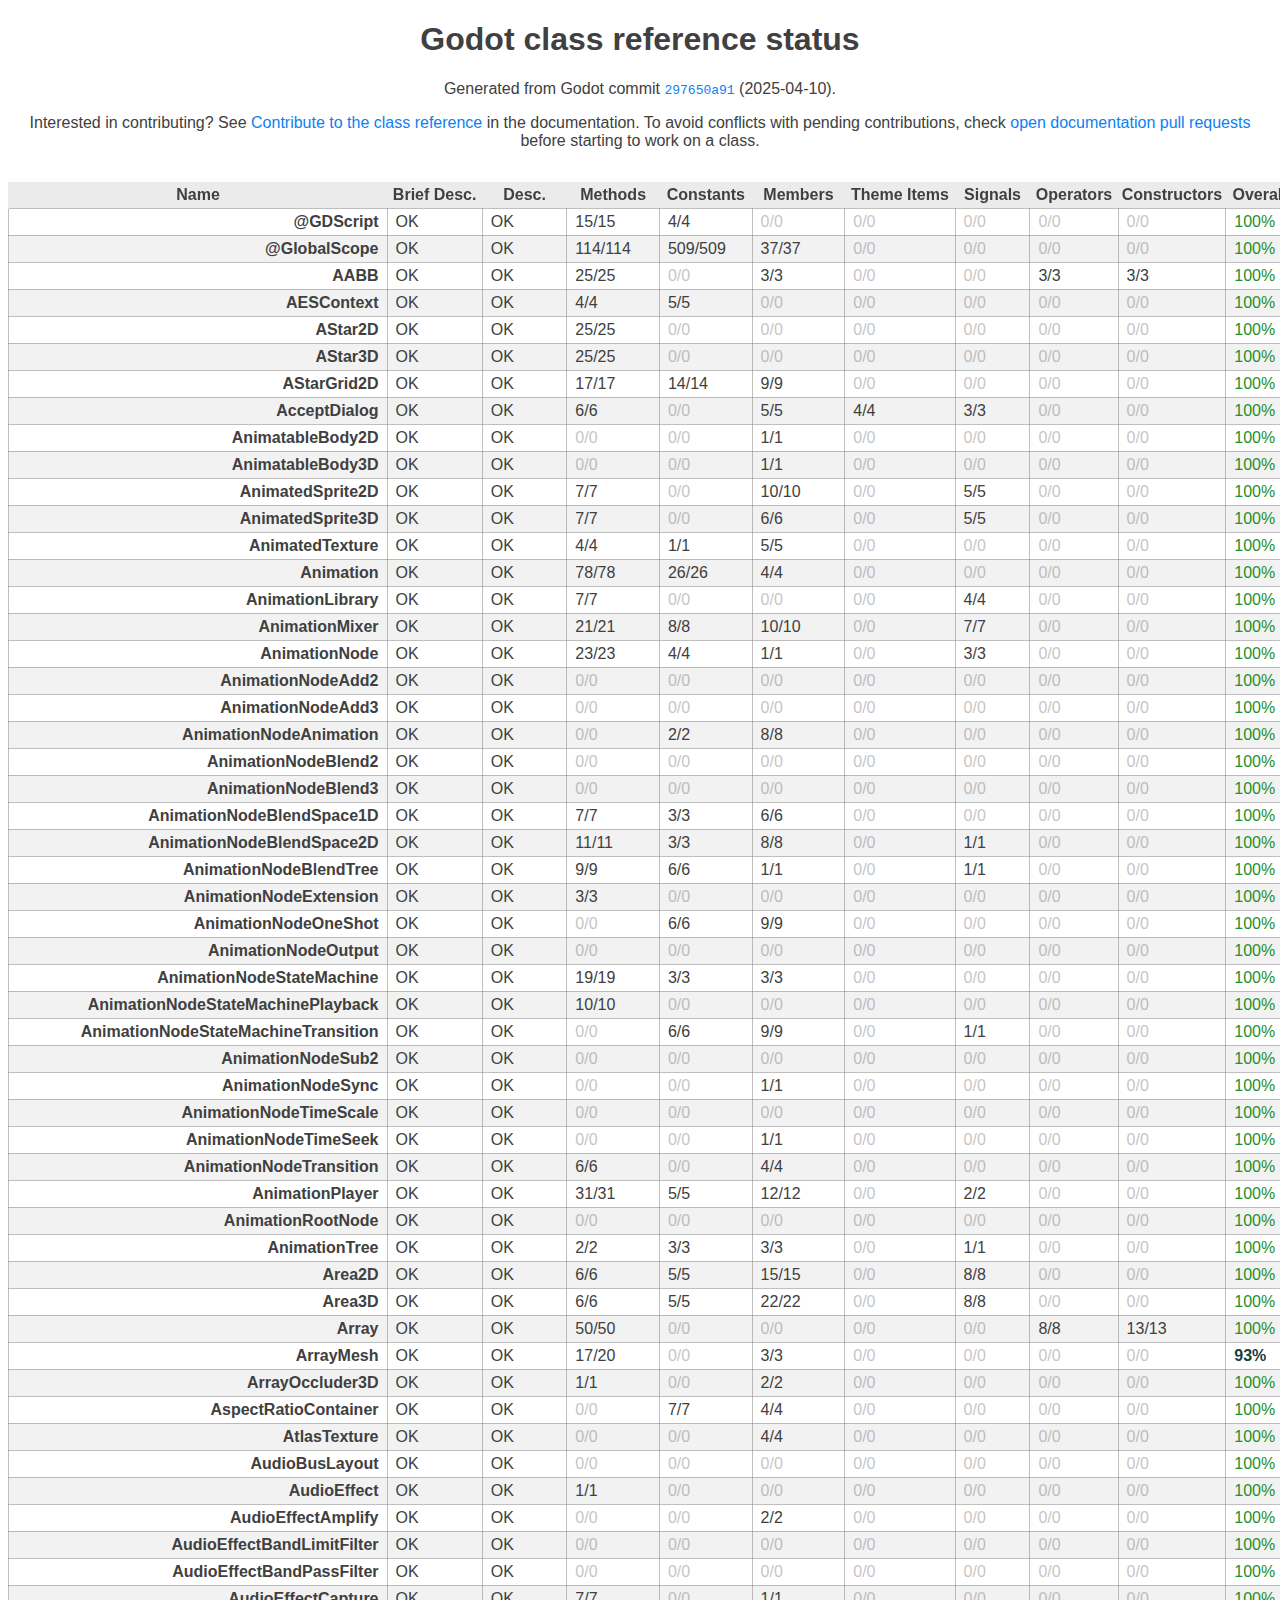
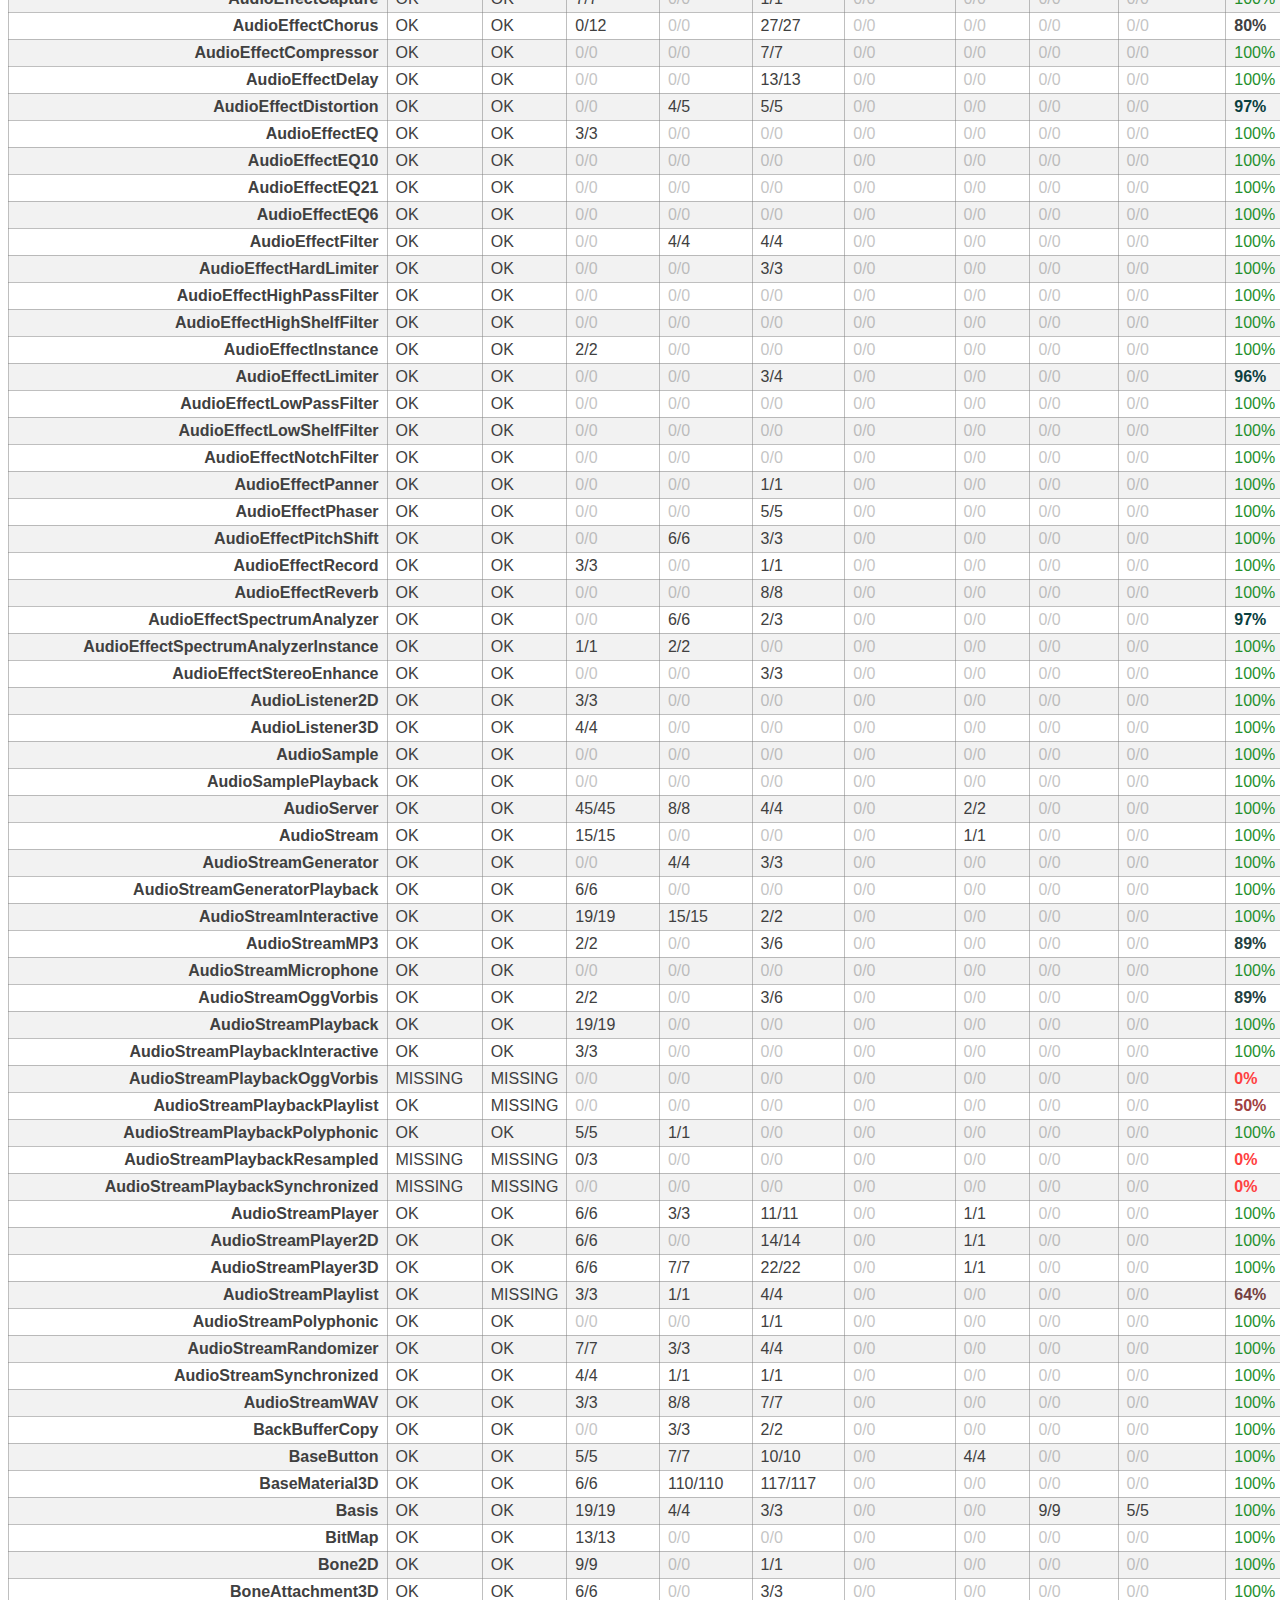
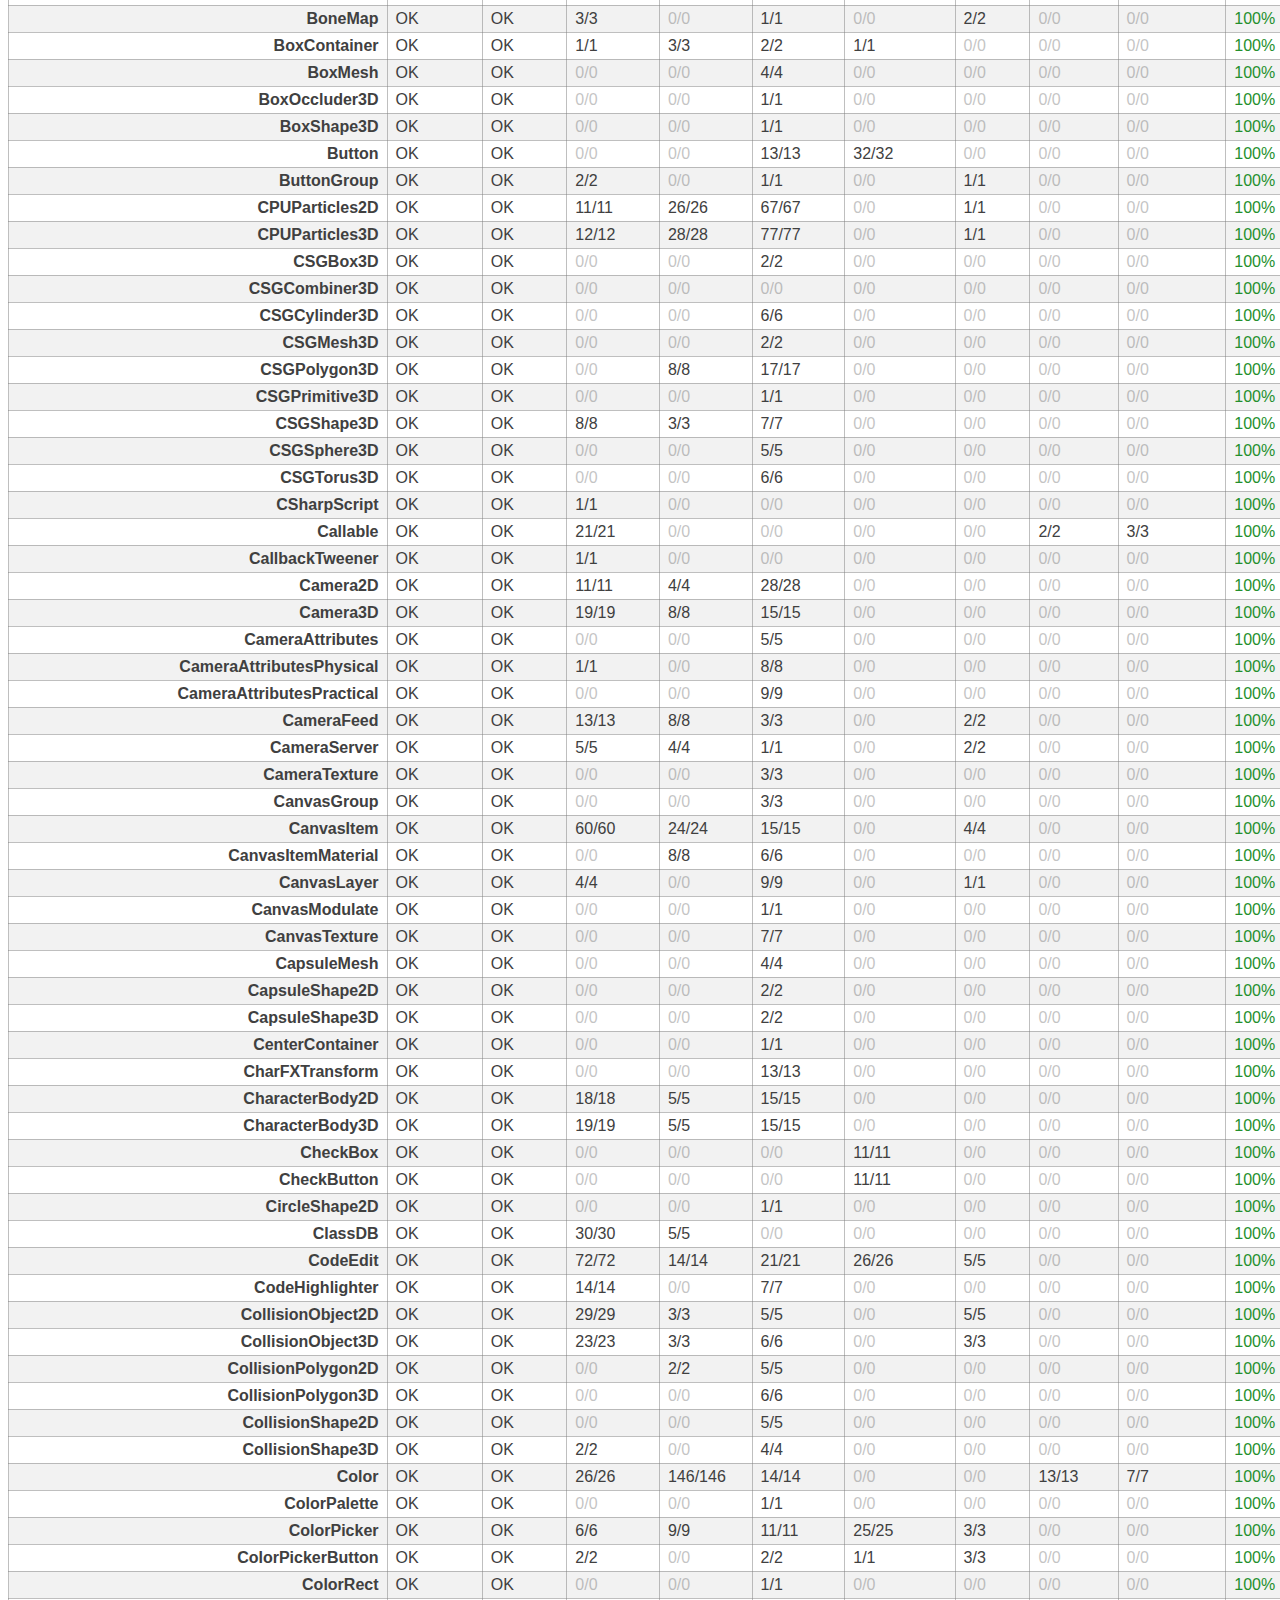
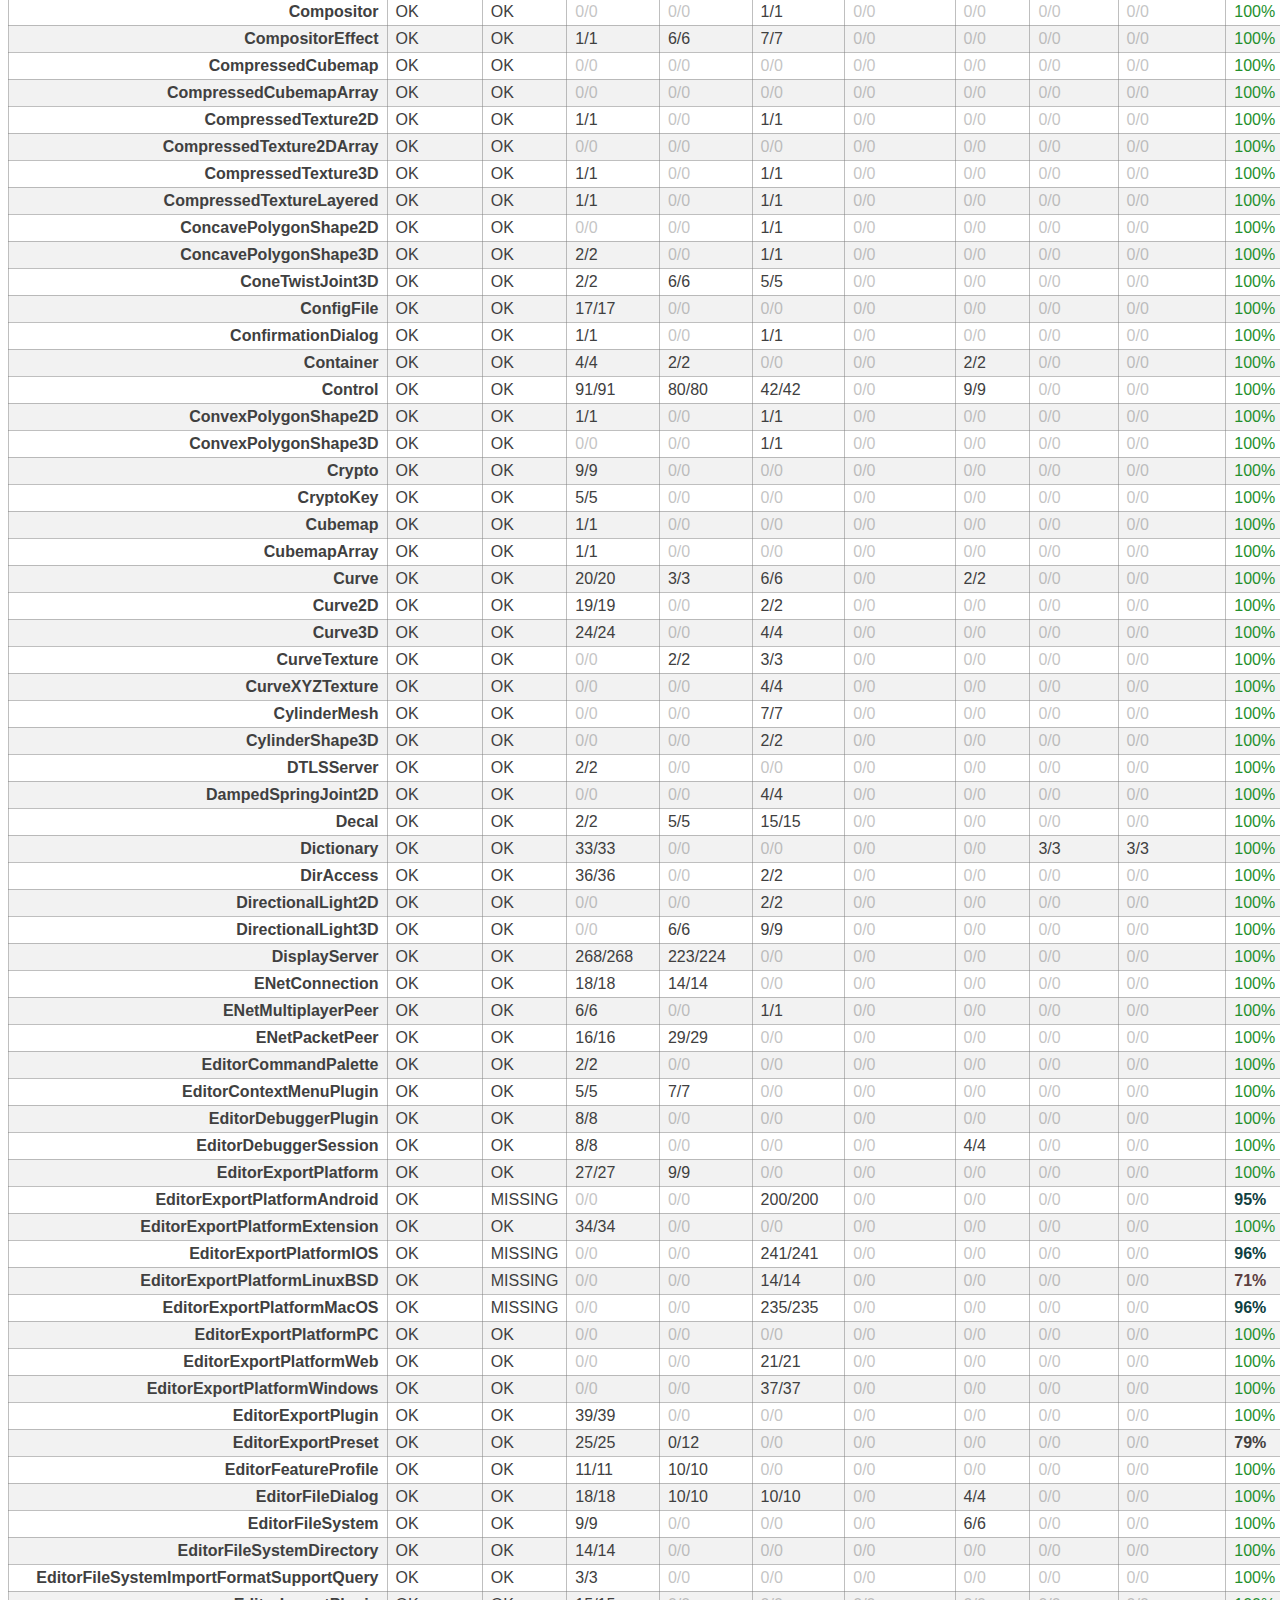
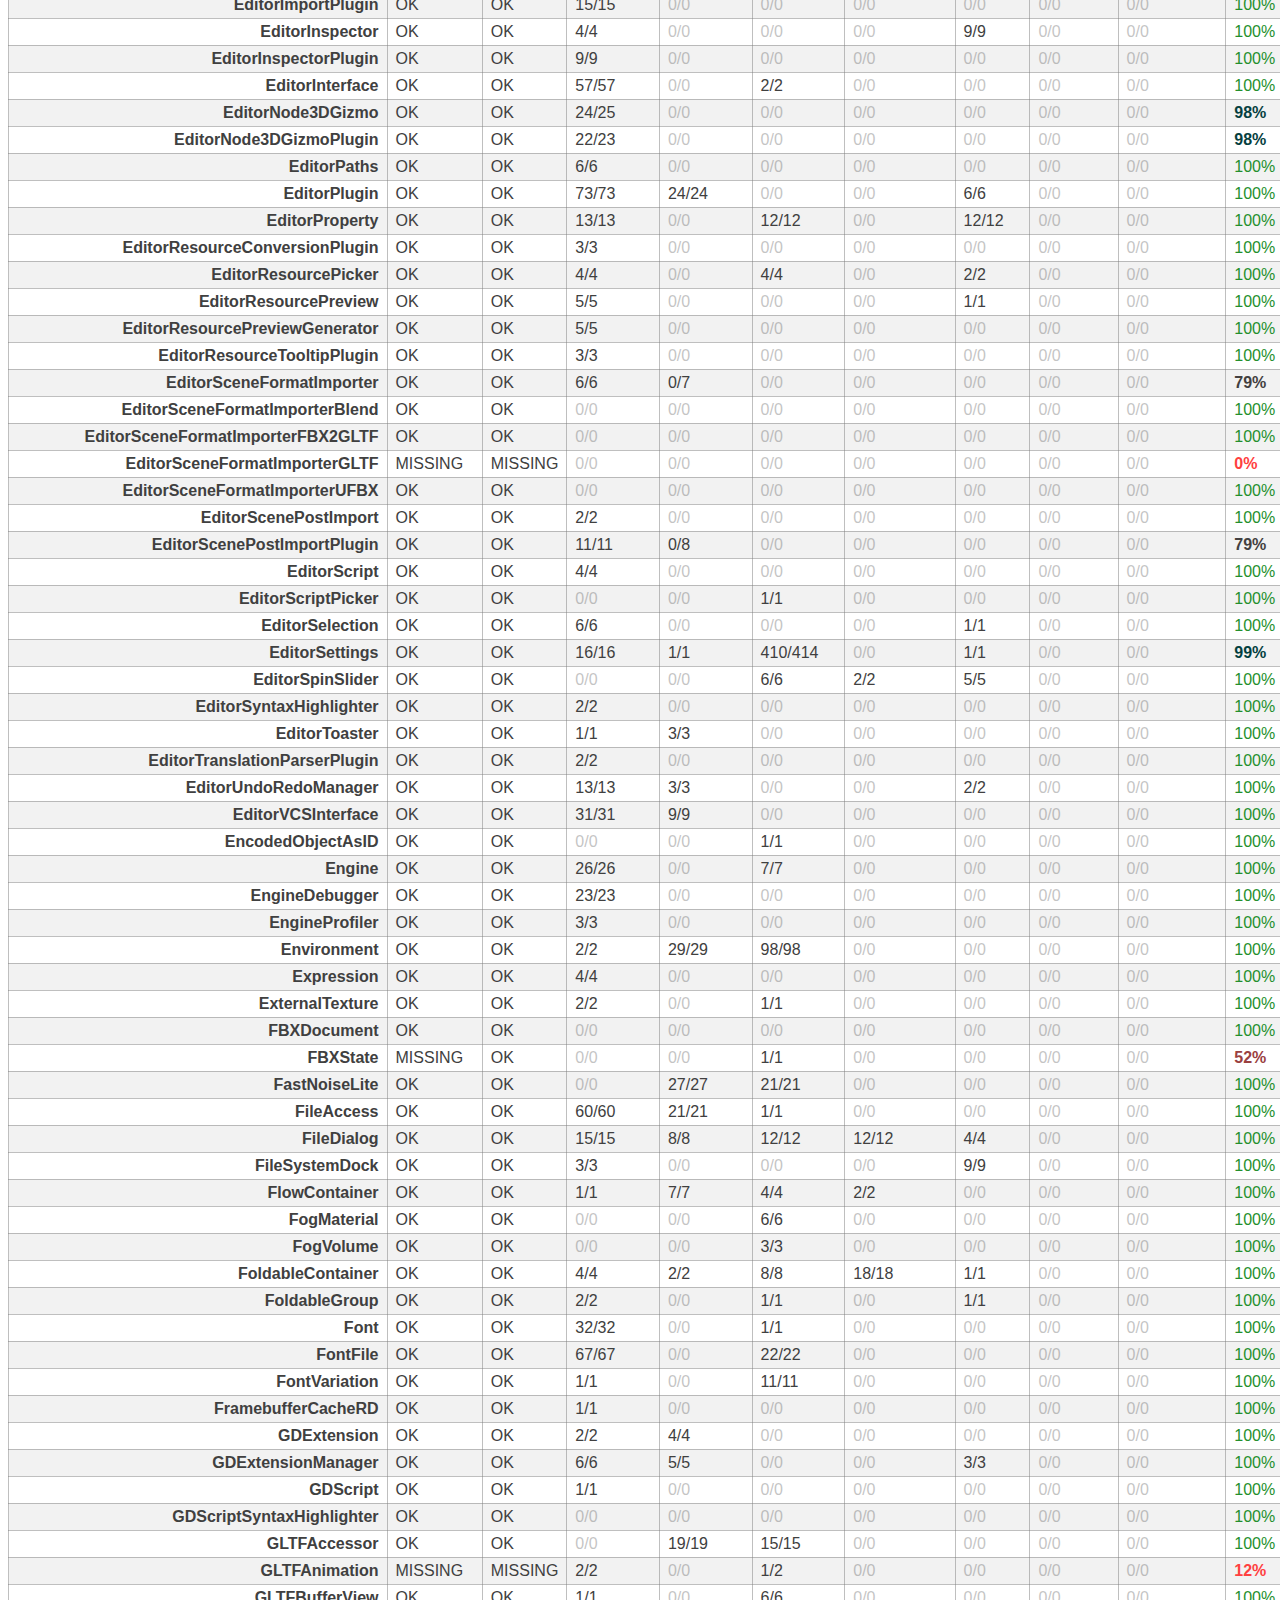
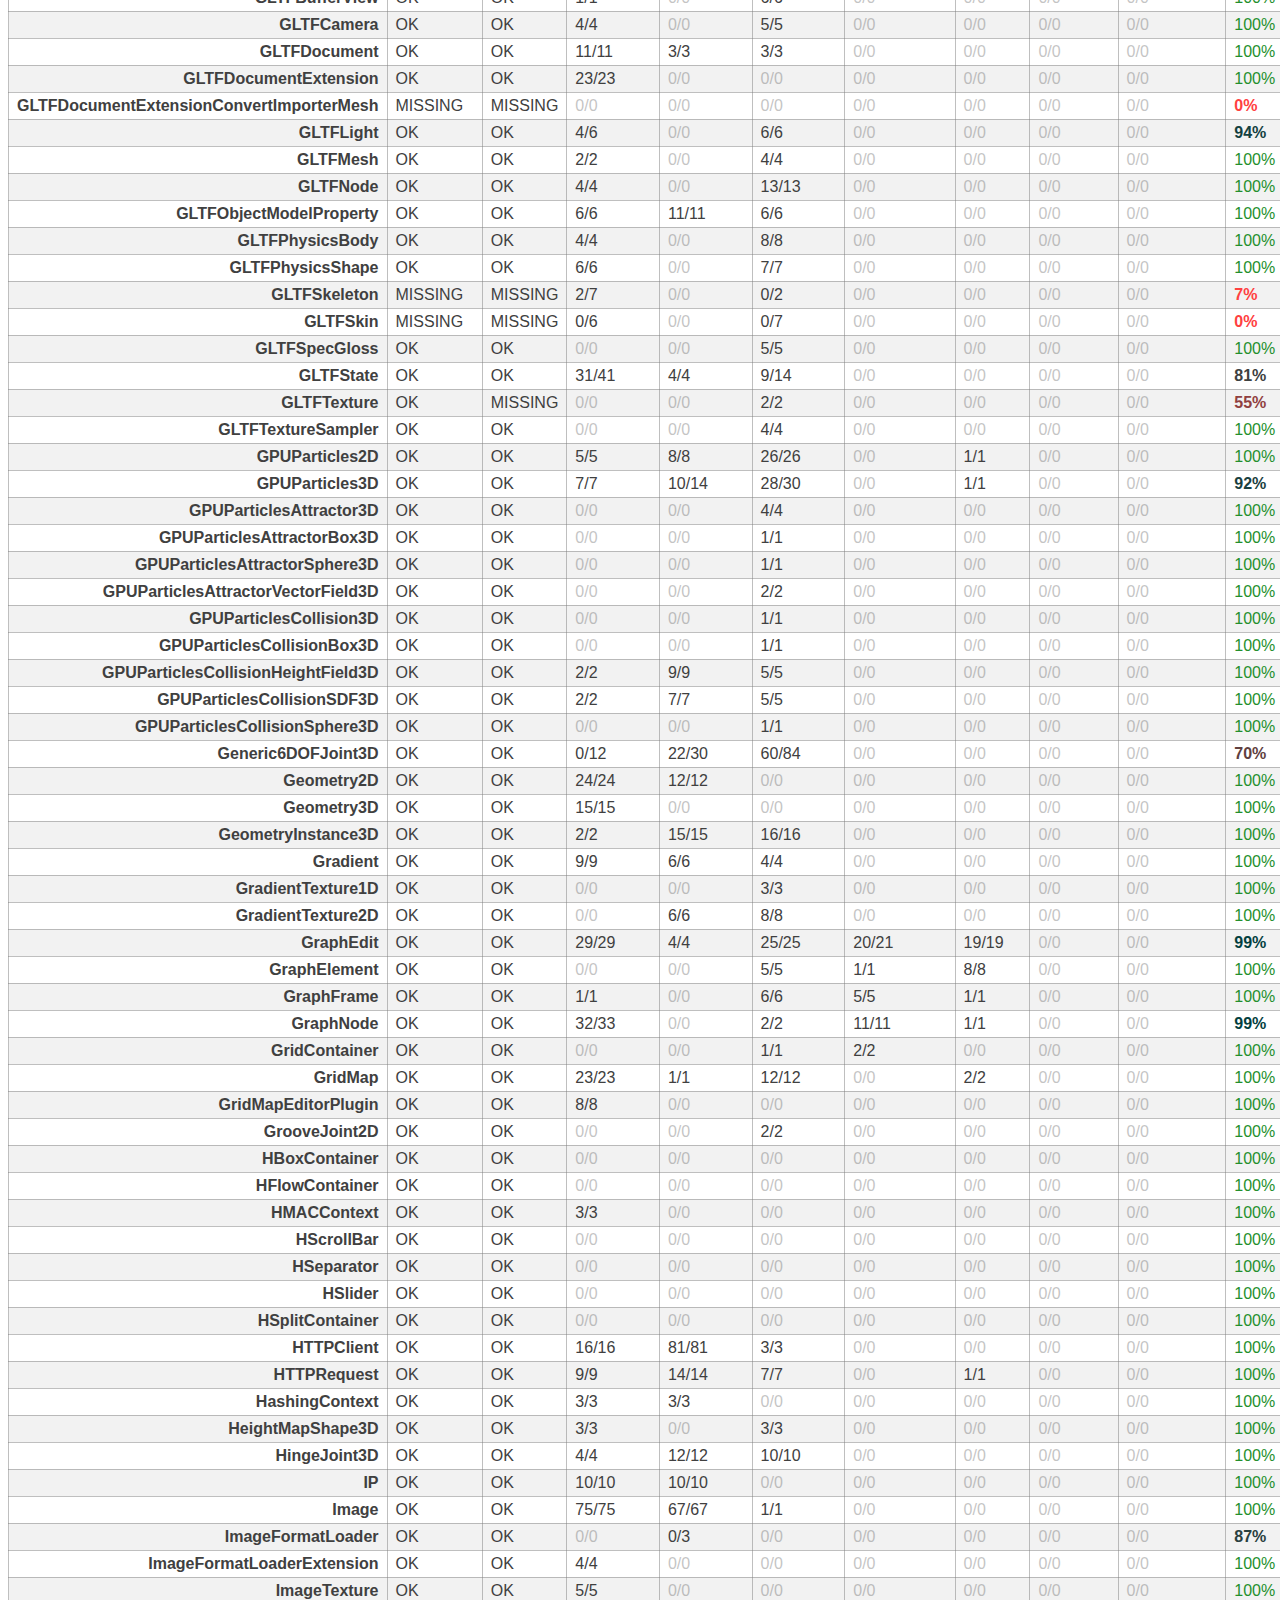
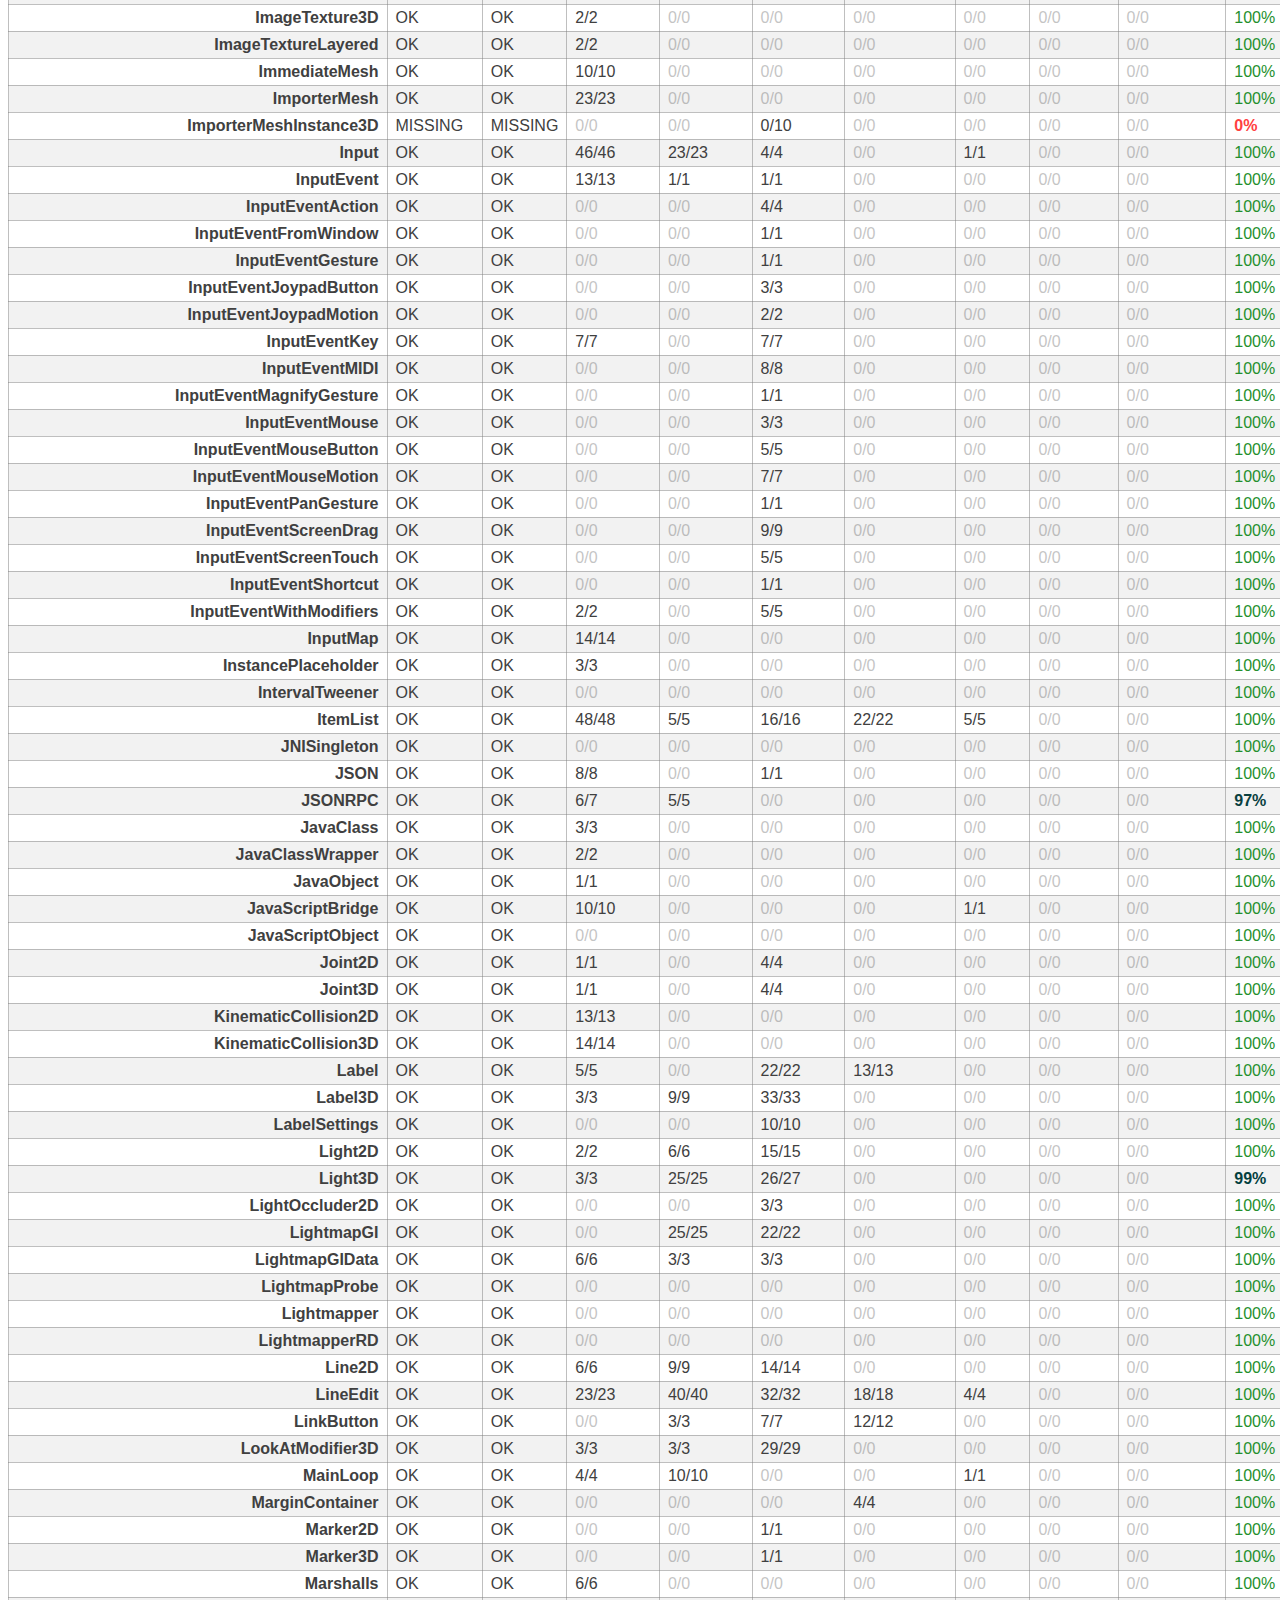
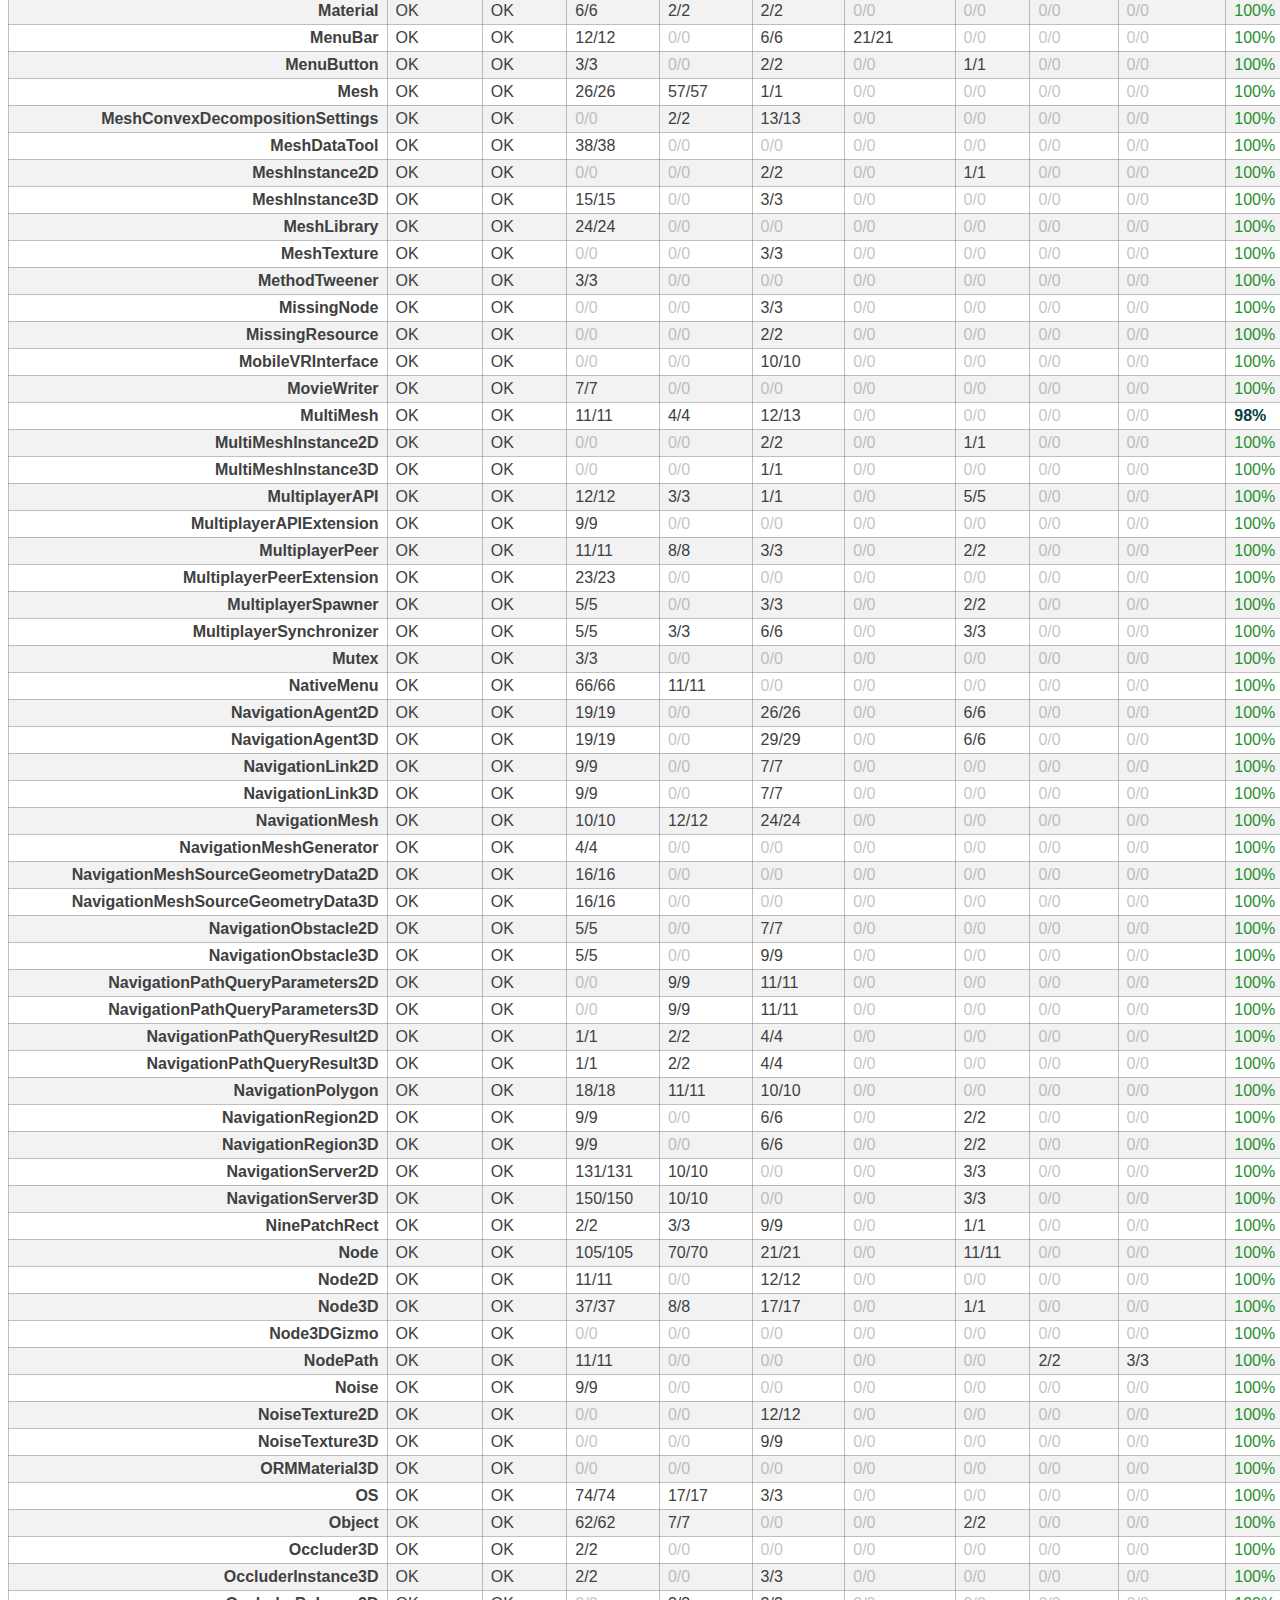
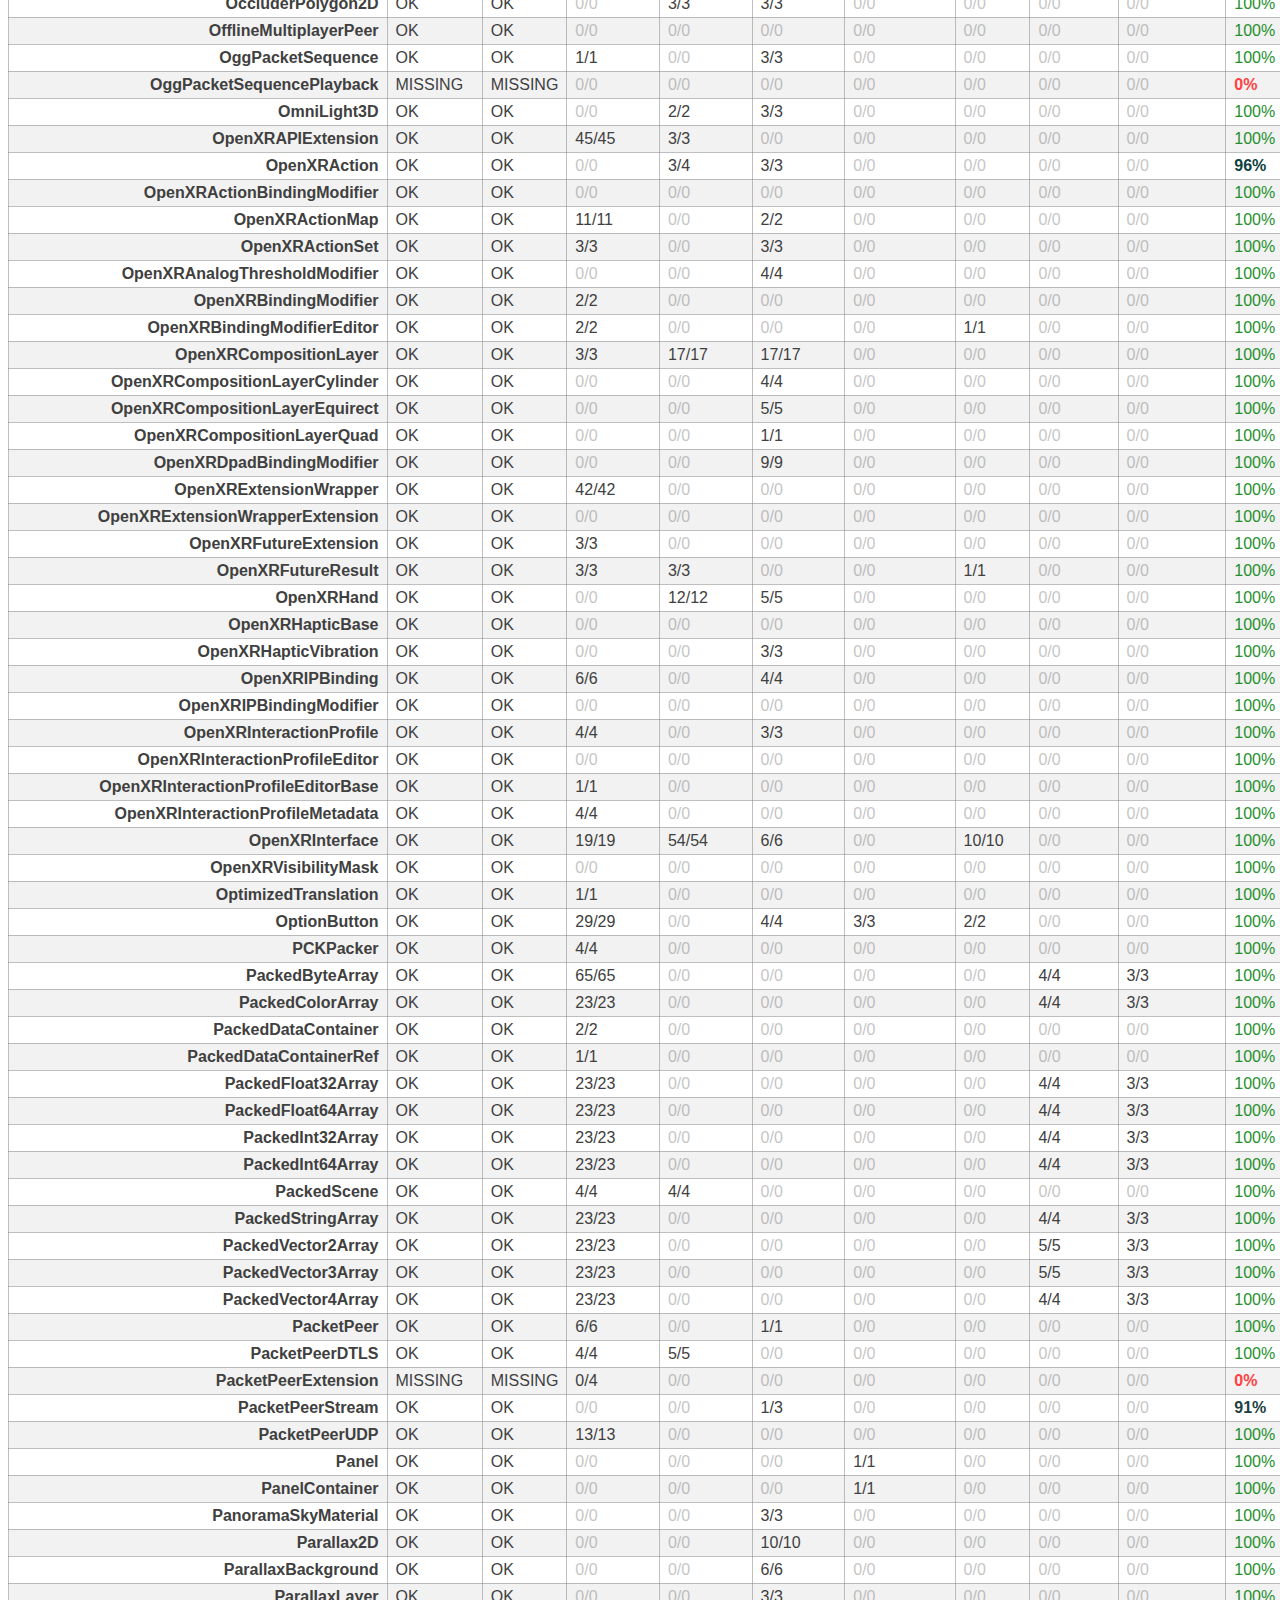
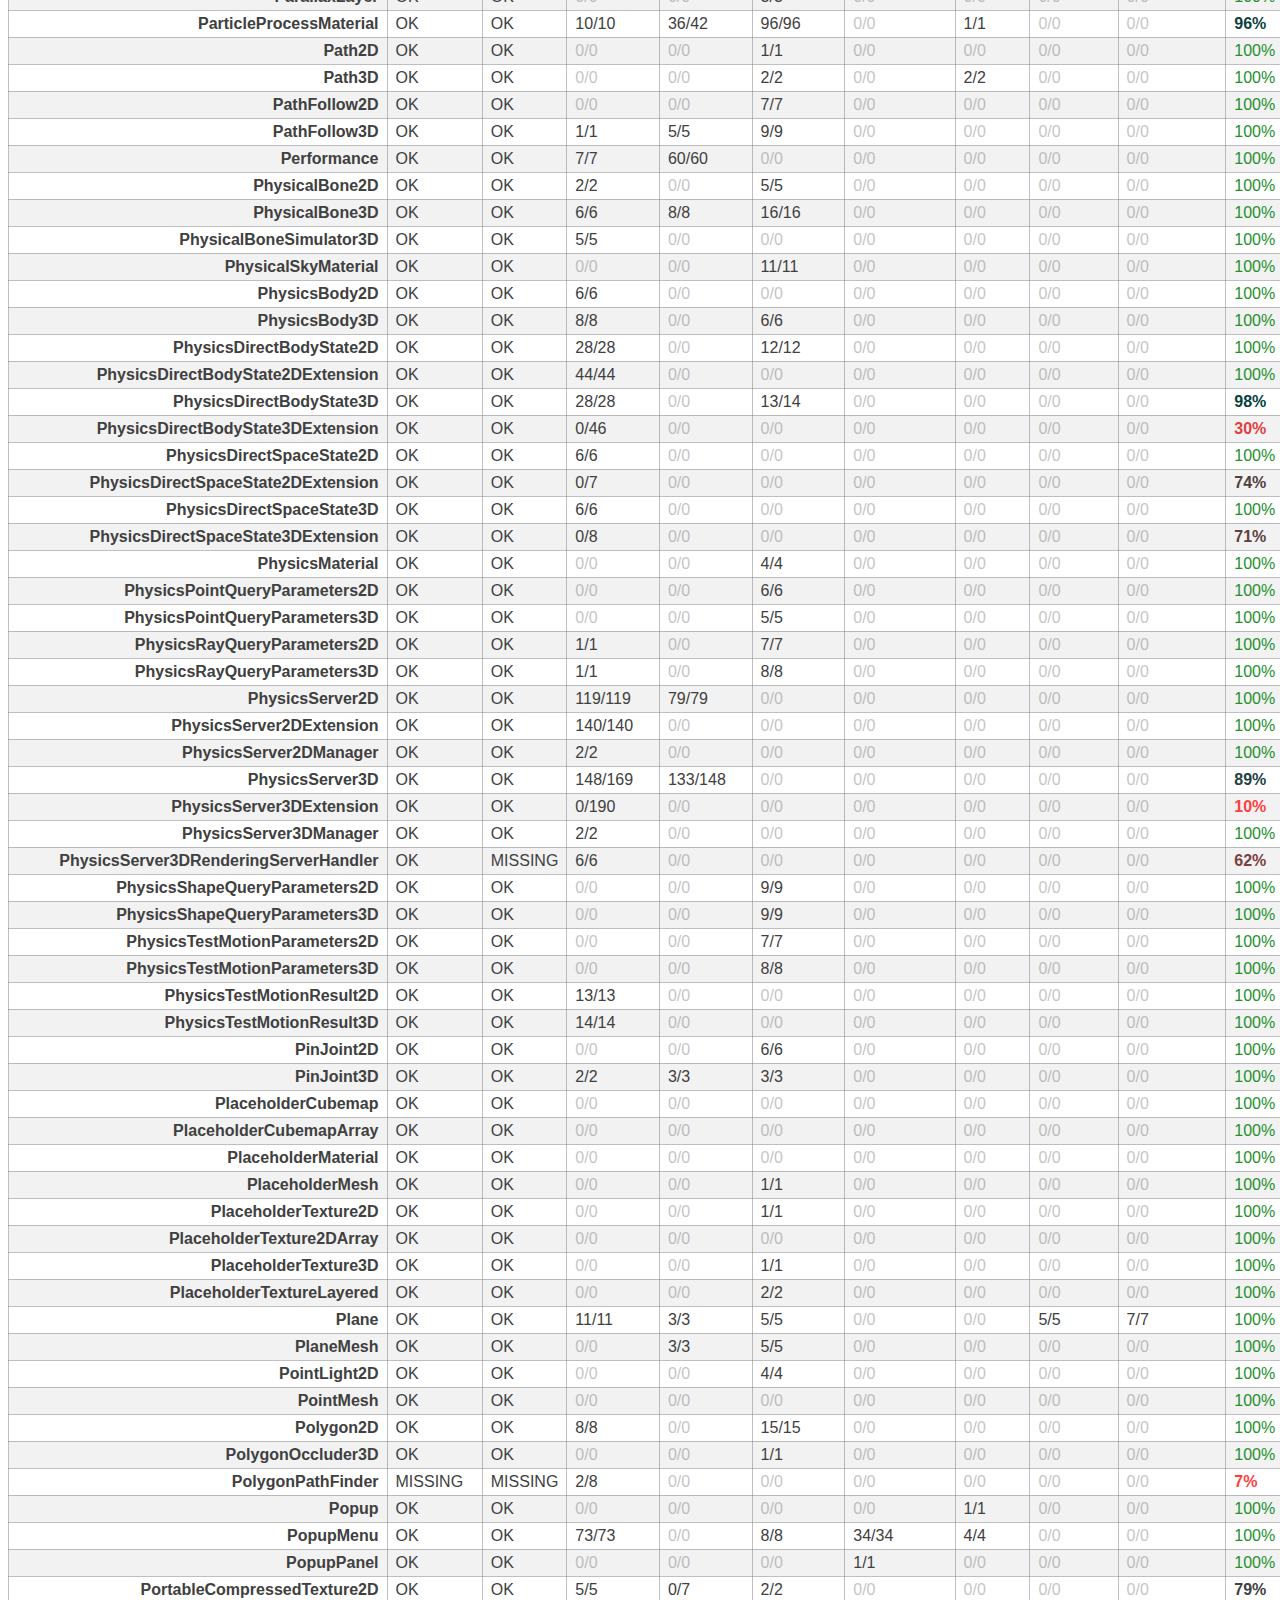
==== commit 46d0a1c8: "Deploying to gh-pages from @ godotengine/doc-status@59ebd09831cbc46811cfc7aa2c27e501726de729 🚀" ====
--- a/index.html
+++ b/index.html
@@ -1,6 +1,6 @@
-<!doctype html><html lang=en><head><meta name=generator content="Hugo 0.101.0"><meta charset=utf-8><meta name=viewport content="width=device-width,initial-scale=1"><meta name=author content="Godot Engine"><meta name=description content="View the current completion status of the Godot class reference online."><meta name=theme-color content="#3d8fcc"><title>Godot class reference status</title><link rel=icon href=favicon.png><link rel=stylesheet href=main.css><script src=sorttable.js></script></head><body><h1 id=godot-class-reference-status>Godot class reference status</h1><p>Generated from Godot commit <a href=https://github.com/godotengine/godot/commit/c374ce211><code>c374ce211</code></a>
-(2025-04-09).</p><p>Interested in contributing? See
+<!doctype html><html lang=en><head><meta name=generator content="Hugo 0.101.0"><meta charset=utf-8><meta name=viewport content="width=device-width,initial-scale=1"><meta name=author content="Godot Engine"><meta name=description content="View the current completion status of the Godot class reference online."><meta name=theme-color content="#3d8fcc"><title>Godot class reference status</title><link rel=icon href=favicon.png><link rel=stylesheet href=main.css><script src=sorttable.js></script></head><body><h1 id=godot-class-reference-status>Godot class reference status</h1><p>Generated from Godot commit <a href=https://github.com/godotengine/godot/commit/297650a91><code>297650a91</code></a>
+(2025-04-10).</p><p>Interested in contributing? See
 <a href=https://docs.godotengine.org/en/latest/community/contributing/updating_the_class_reference.html>Contribute to the class reference</a>
 in the documentation. To avoid conflicts with pending contributions, check
 <a href="https://github.com/godotengine/godot/pulls?q=is%3Apr+is%3Aopen+label%3Adocumentation">open documentation pull requests</a>
-before starting to work on a class.</p><table><thead><tr><th>Name</th><th>Brief Desc.</th><th>Desc.</th><th>Methods</th><th>Constants</th><th>Members</th><th>Theme Items</th><th>Signals</th><th>Operators</th><th>Constructors</th><th>Overall</th><th>Docs URL</th></tr></thead><tbody><tr><td>@GDScript</td><td>OK</td><td>OK</td><td>15/15</td><td>4/4</td><td><span style=opacity:.3>0/0</span></td><td><span style=opacity:.3>0/0</span></td><td><span style=opacity:.3>0/0</span></td><td><span style=opacity:.3>0/0</span></td><td><span style=opacity:.3>0/0</span></td><td><span class=completion-complete>100%</span></td><td><a href=https://docs.godotengine.org/en/latest/classes/class_@gdscript.html>class_@gdscript</a></td></tr><tr><td>@GlobalScope</td><td>OK</td><td>OK</td><td>114/114</td><td>509/509</td><td>37/37</td><td><span style=opacity:.3>0/0</span></td><td><span style=opacity:.3>0/0</span></td><td><span style=opacity:.3>0/0</span></td><td><span style=opacity:.3>0/0</span></td><td><span class=completion-complete>100%</span></td><td><a href=https://docs.godotengine.org/en/latest/classes/class_@globalscope.html>class_@globalscope</a></td></tr><tr><td>AABB</td><td>OK</td><td>OK</td><td>25/25</td><td><span style=opacity:.3>0/0</span></td><td>3/3</td><td><span style=opacity:.3>0/0</span></td><td><span style=opacity:.3>0/0</span></td><td>3/3</td><td>3/3</td><td><span class=completion-complete>100%</span></td><td><a href=https://docs.godotengine.org/en/latest/classes/class_aabb.html>class_aabb</a></td></tr><tr><td>AESContext</td><td>OK</td><td>OK</td><td>4/4</td><td>5/5</td><td><span style=opacity:.3>0/0</span></td><td><span style=opacity:.3>0/0</span></td><td><span style=opacity:.3>0/0</span></td><td><span style=opacity:.3>0/0</span></td><td><span style=opacity:.3>0/0</span></td><td><span class=completion-complete>100%</span></td><td><a href=https://docs.godotengine.org/en/latest/classes/class_aescontext.html>class_aescontext</a></td></tr><tr><td>AStar2D</td><td>OK</td><td>OK</td><td>25/25</td><td><span style=opacity:.3>0/0</span></td><td><span style=opacity:.3>0/0</span></td><td><span style=opacity:.3>0/0</span></td><td><span style=opacity:.3>0/0</span></td><td><span style=opacity:.3>0/0</span></td><td><span style=opacity:.3>0/0</span></td><td><span class=completion-complete>100%</span></td><td><a href=https://docs.godotengine.org/en/latest/classes/class_astar2d.html>class_astar2d</a></td></tr><tr><td>AStar3D</td><td>OK</td><td>OK</td><td>25/25</td><td><span style=opacity:.3>0/0</span></td><td><span style=opacity:.3>0/0</span></td><td><span style=opacity:.3>0/0</span></td><td><span style=opacity:.3>0/0</span></td><td><span style=opacity:.3>0/0</span></td><td><span style=opacity:.3>0/0</span></td><td><span class=completion-complete>100%</span></td><td><a href=https://docs.godotengine.org/en/latest/classes/class_astar3d.html>class_astar3d</a></td></tr><tr><td>AStarGrid2D</td><td>OK</td><td>OK</td><td>17/17</td><td>14/14</td><td>9/9</td><td><span style=opacity:.3>0/0</span></td><td><span style=opacity:.3>0/0</span></td><td><span style=opacity:.3>0/0</span></td><td><span style=opacity:.3>0/0</span></td><td><span class=completion-complete>100%</span></td><td><a href=https://docs.godotengine.org/en/latest/classes/class_astargrid2d.html>class_astargrid2d</a></td></tr><tr><td>AcceptDialog</td><td>OK</td><td>OK</td><td>6/6</td><td><span style=opacity:.3>0/0</span></td><td>5/5</td><td>4/4</td><td>3/3</td><td><span style=opacity:.3>0/0</span></td><td><span style=opacity:.3>0/0</span></td><td><span class=completion-complete>100%</span></td><td><a href=https://docs.godotengine.org/en/latest/classes/class_acceptdialog.html>class_acceptdialog</a></td></tr><tr><td>AnimatableBody2D</td><td>OK</td><td>OK</td><td><span style=opacity:.3>0/0</span></td><td><span style=opacity:.3>0/0</span></td><td>1/1</td><td><span style=opacity:.3>0/0</span></td><td><span style=opacity:.3>0/0</span></td><td><span style=opacity:.3>0/0</span></td><td><span style=opacity:.3>0/0</span></td><td><span class=completion-complete>100%</span></td><td><a href=https://docs.godotengine.org/en/latest/classes/class_animatablebody2d.html>class_animatablebody2d</a></td></tr><tr><td>AnimatableBody3D</td><td>OK</td><td>OK</td><td><span style=opacity:.3>0/0</span></td><td><span style=opacity:.3>0/0</span></td><td>1/1</td><td><span style=opacity:.3>0/0</span></td><td><span style=opacity:.3>0/0</span></td><td><span style=opacity:.3>0/0</span></td><td><span style=opacity:.3>0/0</span></td><td><span class=completion-complete>100%</span></td><td><a href=https://docs.godotengine.org/en/latest/classes/class_animatablebody3d.html>class_animatablebody3d</a></td></tr><tr><td>AnimatedSprite2D</td><td>OK</td><td>OK</td><td>7/7</td><td><span style=opacity:.3>0/0</span></td><td>10/10</td><td><span style=opacity:.3>0/0</span></td><td>5/5</td><td><span style=opacity:.3>0/0</span></td><td><span style=opacity:.3>0/0</span></td><td><span class=completion-complete>100%</span></td><td><a href=https://docs.godotengine.org/en/latest/classes/class_animatedsprite2d.html>class_animatedsprite2d</a></td></tr><tr><td>AnimatedSprite3D</td><td>OK</td><td>OK</td><td>7/7</td><td><span style=opacity:.3>0/0</span></td><td>6/6</td><td><span style=opacity:.3>0/0</span></td><td>5/5</td><td><span style=opacity:.3>0/0</span></td><td><span style=opacity:.3>0/0</span></td><td><span class=completion-complete>100%</span></td><td><a href=https://docs.godotengine.org/en/latest/classes/class_animatedsprite3d.html>class_animatedsprite3d</a></td></tr><tr><td>AnimatedTexture</td><td>OK</td><td>OK</td><td>4/4</td><td>1/1</td><td>5/5</td><td><span style=opacity:.3>0/0</span></td><td><span style=opacity:.3>0/0</span></td><td><span style=opacity:.3>0/0</span></td><td><span style=opacity:.3>0/0</span></td><td><span class=completion-complete>100%</span></td><td><a href=https://docs.godotengine.org/en/latest/classes/class_animatedtexture.html>class_animatedtexture</a></td></tr><tr><td>Animation</td><td>OK</td><td>OK</td><td>78/78</td><td>26/26</td><td>4/4</td><td><span style=opacity:.3>0/0</span></td><td><span style=opacity:.3>0/0</span></td><td><span style=opacity:.3>0/0</span></td><td><span style=opacity:.3>0/0</span></td><td><span class=completion-complete>100%</span></td><td><a href=https://docs.godotengine.org/en/latest/classes/class_animation.html>class_animation</a></td></tr><tr><td>AnimationLibrary</td><td>OK</td><td>OK</td><td>7/7</td><td><span style=opacity:.3>0/0</span></td><td><span style=opacity:.3>0/0</span></td><td><span style=opacity:.3>0/0</span></td><td>4/4</td><td><span style=opacity:.3>0/0</span></td><td><span style=opacity:.3>0/0</span></td><td><span class=completion-complete>100%</span></td><td><a href=https://docs.godotengine.org/en/latest/classes/class_animationlibrary.html>class_animationlibrary</a></td></tr><tr><td>AnimationMixer</td><td>OK</td><td>OK</td><td>21/21</td><td>8/8</td><td>10/10</td><td><span style=opacity:.3>0/0</span></td><td>7/7</td><td><span style=opacity:.3>0/0</span></td><td><span style=opacity:.3>0/0</span></td><td><span class=completion-complete>100%</span></td><td><a href=https://docs.godotengine.org/en/latest/classes/class_animationmixer.html>class_animationmixer</a></td></tr><tr><td>AnimationNode</td><td>OK</td><td>OK</td><td>23/23</td><td>4/4</td><td>1/1</td><td><span style=opacity:.3>0/0</span></td><td>3/3</td><td><span style=opacity:.3>0/0</span></td><td><span style=opacity:.3>0/0</span></td><td><span class=completion-complete>100%</span></td><td><a href=https://docs.godotengine.org/en/latest/classes/class_animationnode.html>class_animationnode</a></td></tr><tr><td>AnimationNodeAdd2</td><td>OK</td><td>OK</td><td><span style=opacity:.3>0/0</span></td><td><span style=opacity:.3>0/0</span></td><td><span style=opacity:.3>0/0</span></td><td><span style=opacity:.3>0/0</span></td><td><span style=opacity:.3>0/0</span></td><td><span style=opacity:.3>0/0</span></td><td><span style=opacity:.3>0/0</span></td><td><span class=completion-complete>100%</span></td><td><a href=https://docs.godotengine.org/en/latest/classes/class_animationnodeadd2.html>class_animationnodeadd2</a></td></tr><tr><td>AnimationNodeAdd3</td><td>OK</td><td>OK</td><td><span style=opacity:.3>0/0</span></td><td><span style=opacity:.3>0/0</span></td><td><span style=opacity:.3>0/0</span></td><td><span style=opacity:.3>0/0</span></td><td><span style=opacity:.3>0/0</span></td><td><span style=opacity:.3>0/0</span></td><td><span style=opacity:.3>0/0</span></td><td><span class=completion-complete>100%</span></td><td><a href=https://docs.godotengine.org/en/latest/classes/class_animationnodeadd3.html>class_animationnodeadd3</a></td></tr><tr><td>AnimationNodeAnimation</td><td>OK</td><td>OK</td><td><span style=opacity:.3>0/0</span></td><td>2/2</td><td>8/8</td><td><span style=opacity:.3>0/0</span></td><td><span style=opacity:.3>0/0</span></td><td><span style=opacity:.3>0/0</span></td><td><span style=opacity:.3>0/0</span></td><td><span class=completion-complete>100%</span></td><td><a href=https://docs.godotengine.org/en/latest/classes/class_animationnodeanimation.html>class_animationnodeanimation</a></td></tr><tr><td>AnimationNodeBlend2</td><td>OK</td><td>OK</td><td><span style=opacity:.3>0/0</span></td><td><span style=opacity:.3>0/0</span></td><td><span style=opacity:.3>0/0</span></td><td><span style=opacity:.3>0/0</span></td><td><span style=opacity:.3>0/0</span></td><td><span style=opacity:.3>0/0</span></td><td><span style=opacity:.3>0/0</span></td><td><span class=completion-complete>100%</span></td><td><a href=https://docs.godotengine.org/en/latest/classes/class_animationnodeblend2.html>class_animationnodeblend2</a></td></tr><tr><td>AnimationNodeBlend3</td><td>OK</td><td>OK</td><td><span style=opacity:.3>0/0</span></td><td><span style=opacity:.3>0/0</span></td><td><span style=opacity:.3>0/0</span></td><td><span style=opacity:.3>0/0</span></td><td><span style=opacity:.3>0/0</span></td><td><span style=opacity:.3>0/0</span></td><td><span style=opacity:.3>0/0</span></td><td><span class=completion-complete>100%</span></td><td><a href=https://docs.godotengine.org/en/latest/classes/class_animationnodeblend3.html>class_animationnodeblend3</a></td></tr><tr><td>AnimationNodeBlendSpace1D</td><td>OK</td><td>OK</td><td>7/7</td><td>3/3</td><td>6/6</td><td><span style=opacity:.3>0/0</span></td><td><span style=opacity:.3>0/0</span></td><td><span style=opacity:.3>0/0</span></td><td><span style=opacity:.3>0/0</span></td><td><span class=completion-complete>100%</span></td><td><a href=https://docs.godotengine.org/en/latest/classes/class_animationnodeblendspace1d.html>class_animationnodeblendspace1d</a></td></tr><tr><td>AnimationNodeBlendSpace2D</td><td>OK</td><td>OK</td><td>11/11</td><td>3/3</td><td>8/8</td><td><span style=opacity:.3>0/0</span></td><td>1/1</td><td><span style=opacity:.3>0/0</span></td><td><span style=opacity:.3>0/0</span></td><td><span class=completion-complete>100%</span></td><td><a href=https://docs.godotengine.org/en/latest/classes/class_animationnodeblendspace2d.html>class_animationnodeblendspace2d</a></td></tr><tr><td>AnimationNodeBlendTree</td><td>OK</td><td>OK</td><td>9/9</td><td>6/6</td><td>1/1</td><td><span style=opacity:.3>0/0</span></td><td>1/1</td><td><span style=opacity:.3>0/0</span></td><td><span style=opacity:.3>0/0</span></td><td><span class=completion-complete>100%</span></td><td><a href=https://docs.godotengine.org/en/latest/classes/class_animationnodeblendtree.html>class_animationnodeblendtree</a></td></tr><tr><td>AnimationNodeExtension</td><td>OK</td><td>OK</td><td>3/3</td><td><span style=opacity:.3>0/0</span></td><td><span style=opacity:.3>0/0</span></td><td><span style=opacity:.3>0/0</span></td><td><span style=opacity:.3>0/0</span></td><td><span style=opacity:.3>0/0</span></td><td><span style=opacity:.3>0/0</span></td><td><span class=completion-complete>100%</span></td><td><a href=https://docs.godotengine.org/en/latest/classes/class_animationnodeextension.html>class_animationnodeextension</a></td></tr><tr><td>AnimationNodeOneShot</td><td>OK</td><td>OK</td><td><span style=opacity:.3>0/0</span></td><td>6/6</td><td>9/9</td><td><span style=opacity:.3>0/0</span></td><td><span style=opacity:.3>0/0</span></td><td><span style=opacity:.3>0/0</span></td><td><span style=opacity:.3>0/0</span></td><td><span class=completion-complete>100%</span></td><td><a href=https://docs.godotengine.org/en/latest/classes/class_animationnodeoneshot.html>class_animationnodeoneshot</a></td></tr><tr><td>AnimationNodeOutput</td><td>OK</td><td>OK</td><td><span style=opacity:.3>0/0</span></td><td><span style=opacity:.3>0/0</span></td><td><span style=opacity:.3>0/0</span></td><td><span style=opacity:.3>0/0</span></td><td><span style=opacity:.3>0/0</span></td><td><span style=opacity:.3>0/0</span></td><td><span style=opacity:.3>0/0</span></td><td><span class=completion-complete>100%</span></td><td><a href=https://docs.godotengine.org/en/latest/classes/class_animationnodeoutput.html>class_animationnodeoutput</a></td></tr><tr><td>AnimationNodeStateMachine</td><td>OK</td><td>OK</td><td>19/19</td><td>3/3</td><td>3/3</td><td><span style=opacity:.3>0/0</span></td><td><span style=opacity:.3>0/0</span></td><td><span style=opacity:.3>0/0</span></td><td><span style=opacity:.3>0/0</span></td><td><span class=completion-complete>100%</span></td><td><a href=https://docs.godotengine.org/en/latest/classes/class_animationnodestatemachine.html>class_animationnodestatemachine</a></td></tr><tr><td>AnimationNodeStateMachinePlayback</td><td>OK</td><td>OK</td><td>10/10</td><td><span style=opacity:.3>0/0</span></td><td><span style=opacity:.3>0/0</span></td><td><span style=opacity:.3>0/0</span></td><td><span style=opacity:.3>0/0</span></td><td><span style=opacity:.3>0/0</span></td><td><span style=opacity:.3>0/0</span></td><td><span class=completion-complete>100%</span></td><td><a href=https://docs.godotengine.org/en/latest/classes/class_animationnodestatemachineplayback.html>class_animationnodestatemachineplayback</a></td></tr><tr><td>AnimationNodeStateMachineTransition</td><td>OK</td><td>OK</td><td><span style=opacity:.3>0/0</span></td><td>6/6</td><td>9/9</td><td><span style=opacity:.3>0/0</span></td><td>1/1</td><td><span style=opacity:.3>0/0</span></td><td><span style=opacity:.3>0/0</span></td><td><span class=completion-complete>100%</span></td><td><a href=https://docs.godotengine.org/en/latest/classes/class_animationnodestatemachinetransition.html>class_animationnodestatemachinetransition</a></td></tr><tr><td>AnimationNodeSub2</td><td>OK</td><td>OK</td><td><span style=opacity:.3>0/0</span></td><td><span style=opacity:.3>0/0</span></td><td><span style=opacity:.3>0/0</span></td><td><span style=opacity:.3>0/0</span></td><td><span style=opacity:.3>0/0</span></td><td><span style=opacity:.3>0/0</span></td><td><span style=opacity:.3>0/0</span></td><td><span class=completion-complete>100%</span></td><td><a href=https://docs.godotengine.org/en/latest/classes/class_animationnodesub2.html>class_animationnodesub2</a></td></tr><tr><td>AnimationNodeSync</td><td>OK</td><td>OK</td><td><span style=opacity:.3>0/0</span></td><td><span style=opacity:.3>0/0</span></td><td>1/1</td><td><span style=opacity:.3>0/0</span></td><td><span style=opacity:.3>0/0</span></td><td><span style=opacity:.3>0/0</span></td><td><span style=opacity:.3>0/0</span></td><td><span class=completion-complete>100%</span></td><td><a href=https://docs.godotengine.org/en/latest/classes/class_animationnodesync.html>class_animationnodesync</a></td></tr><tr><td>AnimationNodeTimeScale</td><td>OK</td><td>OK</td><td><span style=opacity:.3>0/0</span></td><td><span style=opacity:.3>0/0</span></td><td><span style=opacity:.3>0/0</span></td><td><span style=opacity:.3>0/0</span></td><td><span style=opacity:.3>0/0</span></td><td><span style=opacity:.3>0/0</span></td><td><span style=opacity:.3>0/0</span></td><td><span class=completion-complete>100%</span></td><td><a href=https://docs.godotengine.org/en/latest/classes/class_animationnodetimescale.html>class_animationnodetimescale</a></td></tr><tr><td>AnimationNodeTimeSeek</td><td>OK</td><td>OK</td><td><span style=opacity:.3>0/0</span></td><td><span style=opacity:.3>0/0</span></td><td>1/1</td><td><span style=opacity:.3>0/0</span></td><td><span style=opacity:.3>0/0</span></td><td><span style=opacity:.3>0/0</span></td><td><span style=opacity:.3>0/0</span></td><td><span class=completion-complete>100%</span></td><td><a href=https://docs.godotengine.org/en/latest/classes/class_animationnodetimeseek.html>class_animationnodetimeseek</a></td></tr><tr><td>AnimationNodeTransition</td><td>OK</td><td>OK</td><td>6/6</td><td><span style=opacity:.3>0/0</span></td><td>4/4</td><td><span style=opacity:.3>0/0</span></td><td><span style=opacity:.3>0/0</span></td><td><span style=opacity:.3>0/0</span></td><td><span style=opacity:.3>0/0</span></td><td><span class=completion-complete>100%</span></td><td><a href=https://docs.godotengine.org/en/latest/classes/class_animationnodetransition.html>class_animationnodetransition</a></td></tr><tr><td>AnimationPlayer</td><td>OK</td><td>OK</td><td>31/31</td><td>5/5</td><td>12/12</td><td><span style=opacity:.3>0/0</span></td><td>2/2</td><td><span style=opacity:.3>0/0</span></td><td><span style=opacity:.3>0/0</span></td><td><span class=completion-complete>100%</span></td><td><a href=https://docs.godotengine.org/en/latest/classes/class_animationplayer.html>class_animationplayer</a></td></tr><tr><td>AnimationRootNode</td><td>OK</td><td>OK</td><td><span style=opacity:.3>0/0</span></td><td><span style=opacity:.3>0/0</span></td><td><span style=opacity:.3>0/0</span></td><td><span style=opacity:.3>0/0</span></td><td><span style=opacity:.3>0/0</span></td><td><span style=opacity:.3>0/0</span></td><td><span style=opacity:.3>0/0</span></td><td><span class=completion-complete>100%</span></td><td><a href=https://docs.godotengine.org/en/latest/classes/class_animationrootnode.html>class_animationrootnode</a></td></tr><tr><td>AnimationTree</td><td>OK</td><td>OK</td><td>2/2</td><td>3/3</td><td>3/3</td><td><span style=opacity:.3>0/0</span></td><td>1/1</td><td><span style=opacity:.3>0/0</span></td><td><span style=opacity:.3>0/0</span></td><td><span class=completion-complete>100%</span></td><td><a href=https://docs.godotengine.org/en/latest/classes/class_animationtree.html>class_animationtree</a></td></tr><tr><td>Area2D</td><td>OK</td><td>OK</td><td>6/6</td><td>5/5</td><td>15/15</td><td><span style=opacity:.3>0/0</span></td><td>8/8</td><td><span style=opacity:.3>0/0</span></td><td><span style=opacity:.3>0/0</span></td><td><span class=completion-complete>100%</span></td><td><a href=https://docs.godotengine.org/en/latest/classes/class_area2d.html>class_area2d</a></td></tr><tr><td>Area3D</td><td>OK</td><td>OK</td><td>6/6</td><td>5/5</td><td>22/22</td><td><span style=opacity:.3>0/0</span></td><td>8/8</td><td><span style=opacity:.3>0/0</span></td><td><span style=opacity:.3>0/0</span></td><td><span class=completion-complete>100%</span></td><td><a href=https://docs.godotengine.org/en/latest/classes/class_area3d.html>class_area3d</a></td></tr><tr><td>Array</td><td>OK</td><td>OK</td><td>50/50</td><td><span style=opacity:.3>0/0</span></td><td><span style=opacity:.3>0/0</span></td><td><span style=opacity:.3>0/0</span></td><td><span style=opacity:.3>0/0</span></td><td>8/8</td><td>13/13</td><td><span class=completion-complete>100%</span></td><td><a href=https://docs.godotengine.org/en/latest/classes/class_array.html>class_array</a></td></tr><tr><td>ArrayMesh</td><td>OK</td><td>OK</td><td>17/20</td><td><span style=opacity:.3>0/0</span></td><td>3/3</td><td><span style=opacity:.3>0/0</span></td><td><span style=opacity:.3>0/0</span></td><td><span style=opacity:.3>0/0</span></td><td><span style=opacity:.3>0/0</span></td><td><span class=completion-incomplete style=--percentage:93>93%</span></td><td><a href=https://docs.godotengine.org/en/latest/classes/class_arraymesh.html>class_arraymesh</a></td></tr><tr><td>ArrayOccluder3D</td><td>OK</td><td>OK</td><td>1/1</td><td><span style=opacity:.3>0/0</span></td><td>2/2</td><td><span style=opacity:.3>0/0</span></td><td><span style=opacity:.3>0/0</span></td><td><span style=opacity:.3>0/0</span></td><td><span style=opacity:.3>0/0</span></td><td><span class=completion-complete>100%</span></td><td><a href=https://docs.godotengine.org/en/latest/classes/class_arrayoccluder3d.html>class_arrayoccluder3d</a></td></tr><tr><td>AspectRatioContainer</td><td>OK</td><td>OK</td><td><span style=opacity:.3>0/0</span></td><td>7/7</td><td>4/4</td><td><span style=opacity:.3>0/0</span></td><td><span style=opacity:.3>0/0</span></td><td><span style=opacity:.3>0/0</span></td><td><span style=opacity:.3>0/0</span></td><td><span class=completion-complete>100%</span></td><td><a href=https://docs.godotengine.org/en/latest/classes/class_aspectratiocontainer.html>class_aspectratiocontainer</a></td></tr><tr><td>AtlasTexture</td><td>OK</td><td>OK</td><td><span style=opacity:.3>0/0</span></td><td><span style=opacity:.3>0/0</span></td><td>4/4</td><td><span style=opacity:.3>0/0</span></td><td><span style=opacity:.3>0/0</span></td><td><span style=opacity:.3>0/0</span></td><td><span style=opacity:.3>0/0</span></td><td><span class=completion-complete>100%</span></td><td><a href=https://docs.godotengine.org/en/latest/classes/class_atlastexture.html>class_atlastexture</a></td></tr><tr><td>AudioBusLayout</td><td>OK</td><td>OK</td><td><span style=opacity:.3>0/0</span></td><td><span style=opacity:.3>0/0</span></td><td><span style=opacity:.3>0/0</span></td><td><span style=opacity:.3>0/0</span></td><td><span style=opacity:.3>0/0</span></td><td><span style=opacity:.3>0/0</span></td><td><span style=opacity:.3>0/0</span></td><td><span class=completion-complete>100%</span></td><td><a href=https://docs.godotengine.org/en/latest/classes/class_audiobuslayout.html>class_audiobuslayout</a></td></tr><tr><td>AudioEffect</td><td>OK</td><td>OK</td><td>1/1</td><td><span style=opacity:.3>0/0</span></td><td><span style=opacity:.3>0/0</span></td><td><span style=opacity:.3>0/0</span></td><td><span style=opacity:.3>0/0</span></td><td><span style=opacity:.3>0/0</span></td><td><span style=opacity:.3>0/0</span></td><td><span class=completion-complete>100%</span></td><td><a href=https://docs.godotengine.org/en/latest/classes/class_audioeffect.html>class_audioeffect</a></td></tr><tr><td>AudioEffectAmplify</td><td>OK</td><td>OK</td><td><span style=opacity:.3>0/0</span></td><td><span style=opacity:.3>0/0</span></td><td>2/2</td><td><span style=opacity:.3>0/0</span></td><td><span style=opacity:.3>0/0</span></td><td><span style=opacity:.3>0/0</span></td><td><span style=opacity:.3>0/0</span></td><td><span class=completion-complete>100%</span></td><td><a href=https://docs.godotengine.org/en/latest/classes/class_audioeffectamplify.html>class_audioeffectamplify</a></td></tr><tr><td>AudioEffectBandLimitFilter</td><td>OK</td><td>OK</td><td><span style=opacity:.3>0/0</span></td><td><span style=opacity:.3>0/0</span></td><td><span style=opacity:.3>0/0</span></td><td><span style=opacity:.3>0/0</span></td><td><span style=opacity:.3>0/0</span></td><td><span style=opacity:.3>0/0</span></td><td><span style=opacity:.3>0/0</span></td><td><span class=completion-complete>100%</span></td><td><a href=https://docs.godotengine.org/en/latest/classes/class_audioeffectbandlimitfilter.html>class_audioeffectbandlimitfilter</a></td></tr><tr><td>AudioEffectBandPassFilter</td><td>OK</td><td>OK</td><td><span style=opacity:.3>0/0</span></td><td><span style=opacity:.3>0/0</span></td><td><span style=opacity:.3>0/0</span></td><td><span style=opacity:.3>0/0</span></td><td><span style=opacity:.3>0/0</span></td><td><span style=opacity:.3>0/0</span></td><td><span style=opacity:.3>0/0</span></td><td><span class=completion-complete>100%</span></td><td><a href=https://docs.godotengine.org/en/latest/classes/class_audioeffectbandpassfilter.html>class_audioeffectbandpassfilter</a></td></tr><tr><td>AudioEffectCapture</td><td>OK</td><td>OK</td><td>7/7</td><td><span style=opacity:.3>0/0</span></td><td>1/1</td><td><span style=opacity:.3>0/0</span></td><td><span style=opacity:.3>0/0</span></td><td><span style=opacity:.3>0/0</span></td><td><span style=opacity:.3>0/0</span></td><td><span class=completion-complete>100%</span></td><td><a href=https://docs.godotengine.org/en/latest/classes/class_audioeffectcapture.html>class_audioeffectcapture</a></td></tr><tr><td>AudioEffectChorus</td><td>OK</td><td>OK</td><td>0/12</td><td><span style=opacity:.3>0/0</span></td><td>27/27</td><td><span style=opacity:.3>0/0</span></td><td><span style=opacity:.3>0/0</span></td><td><span style=opacity:.3>0/0</span></td><td><span style=opacity:.3>0/0</span></td><td><span class=completion-incomplete style=--percentage:80>80%</span></td><td><a href=https://docs.godotengine.org/en/latest/classes/class_audioeffectchorus.html>class_audioeffectchorus</a></td></tr><tr><td>AudioEffectCompressor</td><td>OK</td><td>OK</td><td><span style=opacity:.3>0/0</span></td><td><span style=opacity:.3>0/0</span></td><td>7/7</td><td><span style=opacity:.3>0/0</span></td><td><span style=opacity:.3>0/0</span></td><td><span style=opacity:.3>0/0</span></td><td><span style=opacity:.3>0/0</span></td><td><span class=completion-complete>100%</span></td><td><a href=https://docs.godotengine.org/en/latest/classes/class_audioeffectcompressor.html>class_audioeffectcompressor</a></td></tr><tr><td>AudioEffectDelay</td><td>OK</td><td>OK</td><td><span style=opacity:.3>0/0</span></td><td><span style=opacity:.3>0/0</span></td><td>13/13</td><td><span style=opacity:.3>0/0</span></td><td><span style=opacity:.3>0/0</span></td><td><span style=opacity:.3>0/0</span></td><td><span style=opacity:.3>0/0</span></td><td><span class=completion-complete>100%</span></td><td><a href=https://docs.godotengine.org/en/latest/classes/class_audioeffectdelay.html>class_audioeffectdelay</a></td></tr><tr><td>AudioEffectDistortion</td><td>OK</td><td>OK</td><td><span style=opacity:.3>0/0</span></td><td>4/5</td><td>5/5</td><td><span style=opacity:.3>0/0</span></td><td><span style=opacity:.3>0/0</span></td><td><span style=opacity:.3>0/0</span></td><td><span style=opacity:.3>0/0</span></td><td><span class=completion-incomplete style=--percentage:97>97%</span></td><td><a href=https://docs.godotengine.org/en/latest/classes/class_audioeffectdistortion.html>class_audioeffectdistortion</a></td></tr><tr><td>AudioEffectEQ</td><td>OK</td><td>OK</td><td>3/3</td><td><span style=opacity:.3>0/0</span></td><td><span style=opacity:.3>0/0</span></td><td><span style=opacity:.3>0/0</span></td><td><span style=opacity:.3>0/0</span></td><td><span style=opacity:.3>0/0</span></td><td><span style=opacity:.3>0/0</span></td><td><span class=completion-complete>100%</span></td><td><a href=https://docs.godotengine.org/en/latest/classes/class_audioeffecteq.html>class_audioeffecteq</a></td></tr><tr><td>AudioEffectEQ10</td><td>OK</td><td>OK</td><td><span style=opacity:.3>0/0</span></td><td><span style=opacity:.3>0/0</span></td><td><span style=opacity:.3>0/0</span></td><td><span style=opacity:.3>0/0</span></td><td><span style=opacity:.3>0/0</span></td><td><span style=opacity:.3>0/0</span></td><td><span style=opacity:.3>0/0</span></td><td><span class=completion-complete>100%</span></td><td><a href=https://docs.godotengine.org/en/latest/classes/class_audioeffecteq10.html>class_audioeffecteq10</a></td></tr><tr><td>AudioEffectEQ21</td><td>OK</td><td>OK</td><td><span style=opacity:.3>0/0</span></td><td><span style=opacity:.3>0/0</span></td><td><span style=opacity:.3>0/0</span></td><td><span style=opacity:.3>0/0</span></td><td><span style=opacity:.3>0/0</span></td><td><span style=opacity:.3>0/0</span></td><td><span style=opacity:.3>0/0</span></td><td><span class=completion-complete>100%</span></td><td><a href=https://docs.godotengine.org/en/latest/classes/class_audioeffecteq21.html>class_audioeffecteq21</a></td></tr><tr><td>AudioEffectEQ6</td><td>OK</td><td>OK</td><td><span style=opacity:.3>0/0</span></td><td><span style=opacity:.3>0/0</span></td><td><span style=opacity:.3>0/0</span></td><td><span style=opacity:.3>0/0</span></td><td><span style=opacity:.3>0/0</span></td><td><span style=opacity:.3>0/0</span></td><td><span style=opacity:.3>0/0</span></td><td><span class=completion-complete>100%</span></td><td><a href=https://docs.godotengine.org/en/latest/classes/class_audioeffecteq6.html>class_audioeffecteq6</a></td></tr><tr><td>AudioEffectFilter</td><td>OK</td><td>OK</td><td><span style=opacity:.3>0/0</span></td><td>4/4</td><td>4/4</td><td><span style=opacity:.3>0/0</span></td><td><span style=opacity:.3>0/0</span></td><td><span style=opacity:.3>0/0</span></td><td><span style=opacity:.3>0/0</span></td><td><span class=completion-complete>100%</span></td><td><a href=https://docs.godotengine.org/en/latest/classes/class_audioeffectfilter.html>class_audioeffectfilter</a></td></tr><tr><td>AudioEffectHardLimiter</td><td>OK</td><td>OK</td><td><span style=opacity:.3>0/0</span></td><td><span style=opacity:.3>0/0</span></td><td>3/3</td><td><span style=opacity:.3>0/0</span></td><td><span style=opacity:.3>0/0</span></td><td><span style=opacity:.3>0/0</span></td><td><span style=opacity:.3>0/0</span></td><td><span class=completion-complete>100%</span></td><td><a href=https://docs.godotengine.org/en/latest/classes/class_audioeffecthardlimiter.html>class_audioeffecthardlimiter</a></td></tr><tr><td>AudioEffectHighPassFilter</td><td>OK</td><td>OK</td><td><span style=opacity:.3>0/0</span></td><td><span style=opacity:.3>0/0</span></td><td><span style=opacity:.3>0/0</span></td><td><span style=opacity:.3>0/0</span></td><td><span style=opacity:.3>0/0</span></td><td><span style=opacity:.3>0/0</span></td><td><span style=opacity:.3>0/0</span></td><td><span class=completion-complete>100%</span></td><td><a href=https://docs.godotengine.org/en/latest/classes/class_audioeffecthighpassfilter.html>class_audioeffecthighpassfilter</a></td></tr><tr><td>AudioEffectHighShelfFilter</td><td>OK</td><td>OK</td><td><span style=opacity:.3>0/0</span></td><td><span style=opacity:.3>0/0</span></td><td><span style=opacity:.3>0/0</span></td><td><span style=opacity:.3>0/0</span></td><td><span style=opacity:.3>0/0</span></td><td><span style=opacity:.3>0/0</span></td><td><span style=opacity:.3>0/0</span></td><td><span class=completion-complete>100%</span></td><td><a href=https://docs.godotengine.org/en/latest/classes/class_audioeffecthighshelffilter.html>class_audioeffecthighshelffilter</a></td></tr><tr><td>AudioEffectInstance</td><td>OK</td><td>OK</td><td>2/2</td><td><span style=opacity:.3>0/0</span></td><td><span style=opacity:.3>0/0</span></td><td><span style=opacity:.3>0/0</span></td><td><span style=opacity:.3>0/0</span></td><td><span style=opacity:.3>0/0</span></td><td><span style=opacity:.3>0/0</span></td><td><span class=completion-complete>100%</span></td><td><a href=https://docs.godotengine.org/en/latest/classes/class_audioeffectinstance.html>class_audioeffectinstance</a></td></tr><tr><td>AudioEffectLimiter</td><td>OK</td><td>OK</td><td><span style=opacity:.3>0/0</span></td><td><span style=opacity:.3>0/0</span></td><td>3/4</td><td><span style=opacity:.3>0/0</span></td><td><span style=opacity:.3>0/0</span></td><td><span style=opacity:.3>0/0</span></td><td><span style=opacity:.3>0/0</span></td><td><span class=completion-incomplete style=--percentage:96>96%</span></td><td><a href=https://docs.godotengine.org/en/latest/classes/class_audioeffectlimiter.html>class_audioeffectlimiter</a></td></tr><tr><td>AudioEffectLowPassFilter</td><td>OK</td><td>OK</td><td><span style=opacity:.3>0/0</span></td><td><span style=opacity:.3>0/0</span></td><td><span style=opacity:.3>0/0</span></td><td><span style=opacity:.3>0/0</span></td><td><span style=opacity:.3>0/0</span></td><td><span style=opacity:.3>0/0</span></td><td><span style=opacity:.3>0/0</span></td><td><span class=completion-complete>100%</span></td><td><a href=https://docs.godotengine.org/en/latest/classes/class_audioeffectlowpassfilter.html>class_audioeffectlowpassfilter</a></td></tr><tr><td>AudioEffectLowShelfFilter</td><td>OK</td><td>OK</td><td><span style=opacity:.3>0/0</span></td><td><span style=opacity:.3>0/0</span></td><td><span style=opacity:.3>0/0</span></td><td><span style=opacity:.3>0/0</span></td><td><span style=opacity:.3>0/0</span></td><td><span style=opacity:.3>0/0</span></td><td><span style=opacity:.3>0/0</span></td><td><span class=completion-complete>100%</span></td><td><a href=https://docs.godotengine.org/en/latest/classes/class_audioeffectlowshelffilter.html>class_audioeffectlowshelffilter</a></td></tr><tr><td>AudioEffectNotchFilter</td><td>OK</td><td>OK</td><td><span style=opacity:.3>0/0</span></td><td><span style=opacity:.3>0/0</span></td><td><span style=opacity:.3>0/0</span></td><td><span style=opacity:.3>0/0</span></td><td><span style=opacity:.3>0/0</span></td><td><span style=opacity:.3>0/0</span></td><td><span style=opacity:.3>0/0</span></td><td><span class=completion-complete>100%</span></td><td><a href=https://docs.godotengine.org/en/latest/classes/class_audioeffectnotchfilter.html>class_audioeffectnotchfilter</a></td></tr><tr><td>AudioEffectPanner</td><td>OK</td><td>OK</td><td><span style=opacity:.3>0/0</span></td><td><span style=opacity:.3>0/0</span></td><td>1/1</td><td><span style=opacity:.3>0/0</span></td><td><span style=opacity:.3>0/0</span></td><td><span style=opacity:.3>0/0</span></td><td><span style=opacity:.3>0/0</span></td><td><span class=completion-complete>100%</span></td><td><a href=https://docs.godotengine.org/en/latest/classes/class_audioeffectpanner.html>class_audioeffectpanner</a></td></tr><tr><td>AudioEffectPhaser</td><td>OK</td><td>OK</td><td><span style=opacity:.3>0/0</span></td><td><span style=opacity:.3>0/0</span></td><td>5/5</td><td><span style=opacity:.3>0/0</span></td><td><span style=opacity:.3>0/0</span></td><td><span style=opacity:.3>0/0</span></td><td><span style=opacity:.3>0/0</span></td><td><span class=completion-complete>100%</span></td><td><a href=https://docs.godotengine.org/en/latest/classes/class_audioeffectphaser.html>class_audioeffectphaser</a></td></tr><tr><td>AudioEffectPitchShift</td><td>OK</td><td>OK</td><td><span style=opacity:.3>0/0</span></td><td>6/6</td><td>3/3</td><td><span style=opacity:.3>0/0</span></td><td><span style=opacity:.3>0/0</span></td><td><span style=opacity:.3>0/0</span></td><td><span style=opacity:.3>0/0</span></td><td><span class=completion-complete>100%</span></td><td><a href=https://docs.godotengine.org/en/latest/classes/class_audioeffectpitchshift.html>class_audioeffectpitchshift</a></td></tr><tr><td>AudioEffectRecord</td><td>OK</td><td>OK</td><td>3/3</td><td><span style=opacity:.3>0/0</span></td><td>1/1</td><td><span style=opacity:.3>0/0</span></td><td><span style=opacity:.3>0/0</span></td><td><span style=opacity:.3>0/0</span></td><td><span style=opacity:.3>0/0</span></td><td><span class=completion-complete>100%</span></td><td><a href=https://docs.godotengine.org/en/latest/classes/class_audioeffectrecord.html>class_audioeffectrecord</a></td></tr><tr><td>AudioEffectReverb</td><td>OK</td><td>OK</td><td><span style=opacity:.3>0/0</span></td><td><span style=opacity:.3>0/0</span></td><td>8/8</td><td><span style=opacity:.3>0/0</span></td><td><span style=opacity:.3>0/0</span></td><td><span style=opacity:.3>0/0</span></td><td><span style=opacity:.3>0/0</span></td><td><span class=completion-complete>100%</span></td><td><a href=https://docs.godotengine.org/en/latest/classes/class_audioeffectreverb.html>class_audioeffectreverb</a></td></tr><tr><td>AudioEffectSpectrumAnalyzer</td><td>OK</td><td>OK</td><td><span style=opacity:.3>0/0</span></td><td>6/6</td><td>2/3</td><td><span style=opacity:.3>0/0</span></td><td><span style=opacity:.3>0/0</span></td><td><span style=opacity:.3>0/0</span></td><td><span style=opacity:.3>0/0</span></td><td><span class=completion-incomplete style=--percentage:97>97%</span></td><td><a href=https://docs.godotengine.org/en/latest/classes/class_audioeffectspectrumanalyzer.html>class_audioeffectspectrumanalyzer</a></td></tr><tr><td>AudioEffectSpectrumAnalyzerInstance</td><td>OK</td><td>OK</td><td>1/1</td><td>2/2</td><td><span style=opacity:.3>0/0</span></td><td><span style=opacity:.3>0/0</span></td><td><span style=opacity:.3>0/0</span></td><td><span style=opacity:.3>0/0</span></td><td><span style=opacity:.3>0/0</span></td><td><span class=completion-complete>100%</span></td><td><a href=https://docs.godotengine.org/en/latest/classes/class_audioeffectspectrumanalyzerinstance.html>class_audioeffectspectrumanalyzerinstance</a></td></tr><tr><td>AudioEffectStereoEnhance</td><td>OK</td><td>OK</td><td><span style=opacity:.3>0/0</span></td><td><span style=opacity:.3>0/0</span></td><td>3/3</td><td><span style=opacity:.3>0/0</span></td><td><span style=opacity:.3>0/0</span></td><td><span style=opacity:.3>0/0</span></td><td><span style=opacity:.3>0/0</span></td><td><span class=completion-complete>100%</span></td><td><a href=https://docs.godotengine.org/en/latest/classes/class_audioeffectstereoenhance.html>class_audioeffectstereoenhance</a></td></tr><tr><td>AudioListener2D</td><td>OK</td><td>OK</td><td>3/3</td><td><span style=opacity:.3>0/0</span></td><td><span style=opacity:.3>0/0</span></td><td><span style=opacity:.3>0/0</span></td><td><span style=opacity:.3>0/0</span></td><td><span style=opacity:.3>0/0</span></td><td><span style=opacity:.3>0/0</span></td><td><span class=completion-complete>100%</span></td><td><a href=https://docs.godotengine.org/en/latest/classes/class_audiolistener2d.html>class_audiolistener2d</a></td></tr><tr><td>AudioListener3D</td><td>OK</td><td>OK</td><td>4/4</td><td><span style=opacity:.3>0/0</span></td><td><span style=opacity:.3>0/0</span></td><td><span style=opacity:.3>0/0</span></td><td><span style=opacity:.3>0/0</span></td><td><span style=opacity:.3>0/0</span></td><td><span style=opacity:.3>0/0</span></td><td><span class=completion-complete>100%</span></td><td><a href=https://docs.godotengine.org/en/latest/classes/class_audiolistener3d.html>class_audiolistener3d</a></td></tr><tr><td>AudioSample</td><td>OK</td><td>OK</td><td><span style=opacity:.3>0/0</span></td><td><span style=opacity:.3>0/0</span></td><td><span style=opacity:.3>0/0</span></td><td><span style=opacity:.3>0/0</span></td><td><span style=opacity:.3>0/0</span></td><td><span style=opacity:.3>0/0</span></td><td><span style=opacity:.3>0/0</span></td><td><span class=completion-complete>100%</span></td><td><a href=https://docs.godotengine.org/en/latest/classes/class_audiosample.html>class_audiosample</a></td></tr><tr><td>AudioSamplePlayback</td><td>OK</td><td>OK</td><td><span style=opacity:.3>0/0</span></td><td><span style=opacity:.3>0/0</span></td><td><span style=opacity:.3>0/0</span></td><td><span style=opacity:.3>0/0</span></td><td><span style=opacity:.3>0/0</span></td><td><span style=opacity:.3>0/0</span></td><td><span style=opacity:.3>0/0</span></td><td><span class=completion-complete>100%</span></td><td><a href=https://docs.godotengine.org/en/latest/classes/class_audiosampleplayback.html>class_audiosampleplayback</a></td></tr><tr><td>AudioServer</td><td>OK</td><td>OK</td><td>45/45</td><td>8/8</td><td>4/4</td><td><span style=opacity:.3>0/0</span></td><td>2/2</td><td><span style=opacity:.3>0/0</span></td><td><span style=opacity:.3>0/0</span></td><td><span class=completion-complete>100%</span></td><td><a href=https://docs.godotengine.org/en/latest/classes/class_audioserver.html>class_audioserver</a></td></tr><tr><td>AudioStream</td><td>OK</td><td>OK</td><td>15/15</td><td><span style=opacity:.3>0/0</span></td><td><span style=opacity:.3>0/0</span></td><td><span style=opacity:.3>0/0</span></td><td>1/1</td><td><span style=opacity:.3>0/0</span></td><td><span style=opacity:.3>0/0</span></td><td><span class=completion-complete>100%</span></td><td><a href=https://docs.godotengine.org/en/latest/classes/class_audiostream.html>class_audiostream</a></td></tr><tr><td>AudioStreamGenerator</td><td>OK</td><td>OK</td><td><span style=opacity:.3>0/0</span></td><td>4/4</td><td>3/3</td><td><span style=opacity:.3>0/0</span></td><td><span style=opacity:.3>0/0</span></td><td><span style=opacity:.3>0/0</span></td><td><span style=opacity:.3>0/0</span></td><td><span class=completion-complete>100%</span></td><td><a href=https://docs.godotengine.org/en/latest/classes/class_audiostreamgenerator.html>class_audiostreamgenerator</a></td></tr><tr><td>AudioStreamGeneratorPlayback</td><td>OK</td><td>OK</td><td>6/6</td><td><span style=opacity:.3>0/0</span></td><td><span style=opacity:.3>0/0</span></td><td><span style=opacity:.3>0/0</span></td><td><span style=opacity:.3>0/0</span></td><td><span style=opacity:.3>0/0</span></td><td><span style=opacity:.3>0/0</span></td><td><span class=completion-complete>100%</span></td><td><a href=https://docs.godotengine.org/en/latest/classes/class_audiostreamgeneratorplayback.html>class_audiostreamgeneratorplayback</a></td></tr><tr><td>AudioStreamInteractive</td><td>OK</td><td>OK</td><td>19/19</td><td>15/15</td><td>2/2</td><td><span style=opacity:.3>0/0</span></td><td><span style=opacity:.3>0/0</span></td><td><span style=opacity:.3>0/0</span></td><td><span style=opacity:.3>0/0</span></td><td><span class=completion-complete>100%</span></td><td><a href=https://docs.godotengine.org/en/latest/classes/class_audiostreaminteractive.html>class_audiostreaminteractive</a></td></tr><tr><td>AudioStreamMP3</td><td>OK</td><td>OK</td><td>2/2</td><td><span style=opacity:.3>0/0</span></td><td>3/6</td><td><span style=opacity:.3>0/0</span></td><td><span style=opacity:.3>0/0</span></td><td><span style=opacity:.3>0/0</span></td><td><span style=opacity:.3>0/0</span></td><td><span class=completion-incomplete style=--percentage:89>89%</span></td><td><a href=https://docs.godotengine.org/en/latest/classes/class_audiostreammp3.html>class_audiostreammp3</a></td></tr><tr><td>AudioStreamMicrophone</td><td>OK</td><td>OK</td><td><span style=opacity:.3>0/0</span></td><td><span style=opacity:.3>0/0</span></td><td><span style=opacity:.3>0/0</span></td><td><span style=opacity:.3>0/0</span></td><td><span style=opacity:.3>0/0</span></td><td><span style=opacity:.3>0/0</span></td><td><span style=opacity:.3>0/0</span></td><td><span class=completion-complete>100%</span></td><td><a href=https://docs.godotengine.org/en/latest/classes/class_audiostreammicrophone.html>class_audiostreammicrophone</a></td></tr><tr><td>AudioStreamOggVorbis</td><td>OK</td><td>OK</td><td>2/2</td><td><span style=opacity:.3>0/0</span></td><td>3/6</td><td><span style=opacity:.3>0/0</span></td><td><span style=opacity:.3>0/0</span></td><td><span style=opacity:.3>0/0</span></td><td><span style=opacity:.3>0/0</span></td><td><span class=completion-incomplete style=--percentage:89>89%</span></td><td><a href=https://docs.godotengine.org/en/latest/classes/class_audiostreamoggvorbis.html>class_audiostreamoggvorbis</a></td></tr><tr><td>AudioStreamPlayback</td><td>OK</td><td>OK</td><td>19/19</td><td><span style=opacity:.3>0/0</span></td><td><span style=opacity:.3>0/0</span></td><td><span style=opacity:.3>0/0</span></td><td><span style=opacity:.3>0/0</span></td><td><span style=opacity:.3>0/0</span></td><td><span style=opacity:.3>0/0</span></td><td><span class=completion-complete>100%</span></td><td><a href=https://docs.godotengine.org/en/latest/classes/class_audiostreamplayback.html>class_audiostreamplayback</a></td></tr><tr><td>AudioStreamPlaybackInteractive</td><td>OK</td><td>OK</td><td>3/3</td><td><span style=opacity:.3>0/0</span></td><td><span style=opacity:.3>0/0</span></td><td><span style=opacity:.3>0/0</span></td><td><span style=opacity:.3>0/0</span></td><td><span style=opacity:.3>0/0</span></td><td><span style=opacity:.3>0/0</span></td><td><span class=completion-complete>100%</span></td><td><a href=https://docs.godotengine.org/en/latest/classes/class_audiostreamplaybackinteractive.html>class_audiostreamplaybackinteractive</a></td></tr><tr><td>AudioStreamPlaybackOggVorbis</td><td>MISSING</td><td>MISSING</td><td><span style=opacity:.3>0/0</span></td><td><span style=opacity:.3>0/0</span></td><td><span style=opacity:.3>0/0</span></td><td><span style=opacity:.3>0/0</span></td><td><span style=opacity:.3>0/0</span></td><td><span style=opacity:.3>0/0</span></td><td><span style=opacity:.3>0/0</span></td><td><span class=completion-incomplete style=--percentage:0>0%</span></td><td><a href=https://docs.godotengine.org/en/latest/classes/class_audiostreamplaybackoggvorbis.html>class_audiostreamplaybackoggvorbis</a></td></tr><tr><td>AudioStreamPlaybackPlaylist</td><td>OK</td><td>MISSING</td><td><span style=opacity:.3>0/0</span></td><td><span style=opacity:.3>0/0</span></td><td><span style=opacity:.3>0/0</span></td><td><span style=opacity:.3>0/0</span></td><td><span style=opacity:.3>0/0</span></td><td><span style=opacity:.3>0/0</span></td><td><span style=opacity:.3>0/0</span></td><td><span class=completion-incomplete style=--percentage:50>50%</span></td><td><a href=https://docs.godotengine.org/en/latest/classes/class_audiostreamplaybackplaylist.html>class_audiostreamplaybackplaylist</a></td></tr><tr><td>AudioStreamPlaybackPolyphonic</td><td>OK</td><td>OK</td><td>5/5</td><td>1/1</td><td><span style=opacity:.3>0/0</span></td><td><span style=opacity:.3>0/0</span></td><td><span style=opacity:.3>0/0</span></td><td><span style=opacity:.3>0/0</span></td><td><span style=opacity:.3>0/0</span></td><td><span class=completion-complete>100%</span></td><td><a href=https://docs.godotengine.org/en/latest/classes/class_audiostreamplaybackpolyphonic.html>class_audiostreamplaybackpolyphonic</a></td></tr><tr><td>AudioStreamPlaybackResampled</td><td>MISSING</td><td>MISSING</td><td>0/3</td><td><span style=opacity:.3>0/0</span></td><td><span style=opacity:.3>0/0</span></td><td><span style=opacity:.3>0/0</span></td><td><span style=opacity:.3>0/0</span></td><td><span style=opacity:.3>0/0</span></td><td><span style=opacity:.3>0/0</span></td><td><span class=completion-incomplete style=--percentage:0>0%</span></td><td><a href=https://docs.godotengine.org/en/latest/classes/class_audiostreamplaybackresampled.html>class_audiostreamplaybackresampled</a></td></tr><tr><td>AudioStreamPlaybackSynchronized</td><td>MISSING</td><td>MISSING</td><td><span style=opacity:.3>0/0</span></td><td><span style=opacity:.3>0/0</span></td><td><span style=opacity:.3>0/0</span></td><td><span style=opacity:.3>0/0</span></td><td><span style=opacity:.3>0/0</span></td><td><span style=opacity:.3>0/0</span></td><td><span style=opacity:.3>0/0</span></td><td><span class=completion-incomplete style=--percentage:0>0%</span></td><td><a href=https://docs.godotengine.org/en/latest/classes/class_audiostreamplaybacksynchronized.html>class_audiostreamplaybacksynchronized</a></td></tr><tr><td>AudioStreamPlayer</td><td>OK</td><td>OK</td><td>6/6</td><td>3/3</td><td>11/11</td><td><span style=opacity:.3>0/0</span></td><td>1/1</td><td><span style=opacity:.3>0/0</span></td><td><span style=opacity:.3>0/0</span></td><td><span class=completion-complete>100%</span></td><td><a href=https://docs.godotengine.org/en/latest/classes/class_audiostreamplayer.html>class_audiostreamplayer</a></td></tr><tr><td>AudioStreamPlayer2D</td><td>OK</td><td>OK</td><td>6/6</td><td><span style=opacity:.3>0/0</span></td><td>14/14</td><td><span style=opacity:.3>0/0</span></td><td>1/1</td><td><span style=opacity:.3>0/0</span></td><td><span style=opacity:.3>0/0</span></td><td><span class=completion-complete>100%</span></td><td><a href=https://docs.godotengine.org/en/latest/classes/class_audiostreamplayer2d.html>class_audiostreamplayer2d</a></td></tr><tr><td>AudioStreamPlayer3D</td><td>OK</td><td>OK</td><td>6/6</td><td>7/7</td><td>22/22</td><td><span style=opacity:.3>0/0</span></td><td>1/1</td><td><span style=opacity:.3>0/0</span></td><td><span style=opacity:.3>0/0</span></td><td><span class=completion-complete>100%</span></td><td><a href=https://docs.godotengine.org/en/latest/classes/class_audiostreamplayer3d.html>class_audiostreamplayer3d</a></td></tr><tr><td>AudioStreamPlaylist</td><td>OK</td><td>MISSING</td><td>3/3</td><td>1/1</td><td>4/4</td><td><span style=opacity:.3>0/0</span></td><td><span style=opacity:.3>0/0</span></td><td><span style=opacity:.3>0/0</span></td><td><span style=opacity:.3>0/0</span></td><td><span class=completion-incomplete style=--percentage:64>64%</span></td><td><a href=https://docs.godotengine.org/en/latest/classes/class_audiostreamplaylist.html>class_audiostreamplaylist</a></td></tr><tr><td>AudioStreamPolyphonic</td><td>OK</td><td>OK</td><td><span style=opacity:.3>0/0</span></td><td><span style=opacity:.3>0/0</span></td><td>1/1</td><td><span style=opacity:.3>0/0</span></td><td><span style=opacity:.3>0/0</span></td><td><span style=opacity:.3>0/0</span></td><td><span style=opacity:.3>0/0</span></td><td><span class=completion-complete>100%</span></td><td><a href=https://docs.godotengine.org/en/latest/classes/class_audiostreampolyphonic.html>class_audiostreampolyphonic</a></td></tr><tr><td>AudioStreamRandomizer</td><td>OK</td><td>OK</td><td>7/7</td><td>3/3</td><td>4/4</td><td><span style=opacity:.3>0/0</span></td><td><span style=opacity:.3>0/0</span></td><td><span style=opacity:.3>0/0</span></td><td><span style=opacity:.3>0/0</span></td><td><span class=completion-complete>100%</span></td><td><a href=https://docs.godotengine.org/en/latest/classes/class_audiostreamrandomizer.html>class_audiostreamrandomizer</a></td></tr><tr><td>AudioStreamSynchronized</td><td>OK</td><td>OK</td><td>4/4</td><td>1/1</td><td>1/1</td><td><span style=opacity:.3>0/0</span></td><td><span style=opacity:.3>0/0</span></td><td><span style=opacity:.3>0/0</span></td><td><span style=opacity:.3>0/0</span></td><td><span class=completion-complete>100%</span></td><td><a href=https://docs.godotengine.org/en/latest/classes/class_audiostreamsynchronized.html>class_audiostreamsynchronized</a></td></tr><tr><td>AudioStreamWAV</td><td>OK</td><td>OK</td><td>3/3</td><td>8/8</td><td>7/7</td><td><span style=opacity:.3>0/0</span></td><td><span style=opacity:.3>0/0</span></td><td><span style=opacity:.3>0/0</span></td><td><span style=opacity:.3>0/0</span></td><td><span class=completion-complete>100%</span></td><td><a href=https://docs.godotengine.org/en/latest/classes/class_audiostreamwav.html>class_audiostreamwav</a></td></tr><tr><td>BackBufferCopy</td><td>OK</td><td>OK</td><td><span style=opacity:.3>0/0</span></td><td>3/3</td><td>2/2</td><td><span style=opacity:.3>0/0</span></td><td><span style=opacity:.3>0/0</span></td><td><span style=opacity:.3>0/0</span></td><td><span style=opacity:.3>0/0</span></td><td><span class=completion-complete>100%</span></td><td><a href=https://docs.godotengine.org/en/latest/classes/class_backbuffercopy.html>class_backbuffercopy</a></td></tr><tr><td>BaseButton</td><td>OK</td><td>OK</td><td>5/5</td><td>7/7</td><td>10/10</td><td><span style=opacity:.3>0/0</span></td><td>4/4</td><td><span style=opacity:.3>0/0</span></td><td><span style=opacity:.3>0/0</span></td><td><span class=completion-complete>100%</span></td><td><a href=https://docs.godotengine.org/en/latest/classes/class_basebutton.html>class_basebutton</a></td></tr><tr><td>BaseMaterial3D</td><td>OK</td><td>OK</td><td>6/6</td><td>110/110</td><td>117/117</td><td><span style=opacity:.3>0/0</span></td><td><span style=opacity:.3>0/0</span></td><td><span style=opacity:.3>0/0</span></td><td><span style=opacity:.3>0/0</span></td><td><span class=completion-complete>100%</span></td><td><a href=https://docs.godotengine.org/en/latest/classes/class_basematerial3d.html>class_basematerial3d</a></td></tr><tr><td>Basis</td><td>OK</td><td>OK</td><td>19/19</td><td>4/4</td><td>3/3</td><td><span style=opacity:.3>0/0</span></td><td><span style=opacity:.3>0/0</span></td><td>9/9</td><td>5/5</td><td><span class=completion-complete>100%</span></td><td><a href=https://docs.godotengine.org/en/latest/classes/class_basis.html>class_basis</a></td></tr><tr><td>BitMap</td><td>OK</td><td>OK</td><td>13/13</td><td><span style=opacity:.3>0/0</span></td><td><span style=opacity:.3>0/0</span></td><td><span style=opacity:.3>0/0</span></td><td><span style=opacity:.3>0/0</span></td><td><span style=opacity:.3>0/0</span></td><td><span style=opacity:.3>0/0</span></td><td><span class=completion-complete>100%</span></td><td><a href=https://docs.godotengine.org/en/latest/classes/class_bitmap.html>class_bitmap</a></td></tr><tr><td>Bone2D</td><td>OK</td><td>OK</td><td>9/9</td><td><span style=opacity:.3>0/0</span></td><td>1/1</td><td><span style=opacity:.3>0/0</span></td><td><span style=opacity:.3>0/0</span></td><td><span style=opacity:.3>0/0</span></td><td><span style=opacity:.3>0/0</span></td><td><span class=completion-complete>100%</span></td><td><a href=https://docs.godotengine.org/en/latest/classes/class_bone2d.html>class_bone2d</a></td></tr><tr><td>BoneAttachment3D</td><td>OK</td><td>OK</td><td>6/6</td><td><span style=opacity:.3>0/0</span></td><td>3/3</td><td><span style=opacity:.3>0/0</span></td><td><span style=opacity:.3>0/0</span></td><td><span style=opacity:.3>0/0</span></td><td><span style=opacity:.3>0/0</span></td><td><span class=completion-complete>100%</span></td><td><a href=https://docs.godotengine.org/en/latest/classes/class_boneattachment3d.html>class_boneattachment3d</a></td></tr><tr><td>BoneMap</td><td>OK</td><td>OK</td><td>3/3</td><td><span style=opacity:.3>0/0</span></td><td>1/1</td><td><span style=opacity:.3>0/0</span></td><td>2/2</td><td><span style=opacity:.3>0/0</span></td><td><span style=opacity:.3>0/0</span></td><td><span class=completion-complete>100%</span></td><td><a href=https://docs.godotengine.org/en/latest/classes/class_bonemap.html>class_bonemap</a></td></tr><tr><td>BoxContainer</td><td>OK</td><td>OK</td><td>1/1</td><td>3/3</td><td>2/2</td><td>1/1</td><td><span style=opacity:.3>0/0</span></td><td><span style=opacity:.3>0/0</span></td><td><span style=opacity:.3>0/0</span></td><td><span class=completion-complete>100%</span></td><td><a href=https://docs.godotengine.org/en/latest/classes/class_boxcontainer.html>class_boxcontainer</a></td></tr><tr><td>BoxMesh</td><td>OK</td><td>OK</td><td><span style=opacity:.3>0/0</span></td><td><span style=opacity:.3>0/0</span></td><td>4/4</td><td><span style=opacity:.3>0/0</span></td><td><span style=opacity:.3>0/0</span></td><td><span style=opacity:.3>0/0</span></td><td><span style=opacity:.3>0/0</span></td><td><span class=completion-complete>100%</span></td><td><a href=https://docs.godotengine.org/en/latest/classes/class_boxmesh.html>class_boxmesh</a></td></tr><tr><td>BoxOccluder3D</td><td>OK</td><td>OK</td><td><span style=opacity:.3>0/0</span></td><td><span style=opacity:.3>0/0</span></td><td>1/1</td><td><span style=opacity:.3>0/0</span></td><td><span style=opacity:.3>0/0</span></td><td><span style=opacity:.3>0/0</span></td><td><span style=opacity:.3>0/0</span></td><td><span class=completion-complete>100%</span></td><td><a href=https://docs.godotengine.org/en/latest/classes/class_boxoccluder3d.html>class_boxoccluder3d</a></td></tr><tr><td>BoxShape3D</td><td>OK</td><td>OK</td><td><span style=opacity:.3>0/0</span></td><td><span style=opacity:.3>0/0</span></td><td>1/1</td><td><span style=opacity:.3>0/0</span></td><td><span style=opacity:.3>0/0</span></td><td><span style=opacity:.3>0/0</span></td><td><span style=opacity:.3>0/0</span></td><td><span class=completion-complete>100%</span></td><td><a href=https://docs.godotengine.org/en/latest/classes/class_boxshape3d.html>class_boxshape3d</a></td></tr><tr><td>Button</td><td>OK</td><td>OK</td><td><span style=opacity:.3>0/0</span></td><td><span style=opacity:.3>0/0</span></td><td>13/13</td><td>32/32</td><td><span style=opacity:.3>0/0</span></td><td><span style=opacity:.3>0/0</span></td><td><span style=opacity:.3>0/0</span></td><td><span class=completion-complete>100%</span></td><td><a href=https://docs.godotengine.org/en/latest/classes/class_button.html>class_button</a></td></tr><tr><td>ButtonGroup</td><td>OK</td><td>OK</td><td>2/2</td><td><span style=opacity:.3>0/0</span></td><td>1/1</td><td><span style=opacity:.3>0/0</span></td><td>1/1</td><td><span style=opacity:.3>0/0</span></td><td><span style=opacity:.3>0/0</span></td><td><span class=completion-complete>100%</span></td><td><a href=https://docs.godotengine.org/en/latest/classes/class_buttongroup.html>class_buttongroup</a></td></tr><tr><td>CPUParticles2D</td><td>OK</td><td>OK</td><td>11/11</td><td>26/26</td><td>67/67</td><td><span style=opacity:.3>0/0</span></td><td>1/1</td><td><span style=opacity:.3>0/0</span></td><td><span style=opacity:.3>0/0</span></td><td><span class=completion-complete>100%</span></td><td><a href=https://docs.godotengine.org/en/latest/classes/class_cpuparticles2d.html>class_cpuparticles2d</a></td></tr><tr><td>CPUParticles3D</td><td>OK</td><td>OK</td><td>12/12</td><td>28/28</td><td>77/77</td><td><span style=opacity:.3>0/0</span></td><td>1/1</td><td><span style=opacity:.3>0/0</span></td><td><span style=opacity:.3>0/0</span></td><td><span class=completion-complete>100%</span></td><td><a href=https://docs.godotengine.org/en/latest/classes/class_cpuparticles3d.html>class_cpuparticles3d</a></td></tr><tr><td>CSGBox3D</td><td>OK</td><td>OK</td><td><span style=opacity:.3>0/0</span></td><td><span style=opacity:.3>0/0</span></td><td>2/2</td><td><span style=opacity:.3>0/0</span></td><td><span style=opacity:.3>0/0</span></td><td><span style=opacity:.3>0/0</span></td><td><span style=opacity:.3>0/0</span></td><td><span class=completion-complete>100%</span></td><td><a href=https://docs.godotengine.org/en/latest/classes/class_csgbox3d.html>class_csgbox3d</a></td></tr><tr><td>CSGCombiner3D</td><td>OK</td><td>OK</td><td><span style=opacity:.3>0/0</span></td><td><span style=opacity:.3>0/0</span></td><td><span style=opacity:.3>0/0</span></td><td><span style=opacity:.3>0/0</span></td><td><span style=opacity:.3>0/0</span></td><td><span style=opacity:.3>0/0</span></td><td><span style=opacity:.3>0/0</span></td><td><span class=completion-complete>100%</span></td><td><a href=https://docs.godotengine.org/en/latest/classes/class_csgcombiner3d.html>class_csgcombiner3d</a></td></tr><tr><td>CSGCylinder3D</td><td>OK</td><td>OK</td><td><span style=opacity:.3>0/0</span></td><td><span style=opacity:.3>0/0</span></td><td>6/6</td><td><span style=opacity:.3>0/0</span></td><td><span style=opacity:.3>0/0</span></td><td><span style=opacity:.3>0/0</span></td><td><span style=opacity:.3>0/0</span></td><td><span class=completion-complete>100%</span></td><td><a href=https://docs.godotengine.org/en/latest/classes/class_csgcylinder3d.html>class_csgcylinder3d</a></td></tr><tr><td>CSGMesh3D</td><td>OK</td><td>OK</td><td><span style=opacity:.3>0/0</span></td><td><span style=opacity:.3>0/0</span></td><td>2/2</td><td><span style=opacity:.3>0/0</span></td><td><span style=opacity:.3>0/0</span></td><td><span style=opacity:.3>0/0</span></td><td><span style=opacity:.3>0/0</span></td><td><span class=completion-complete>100%</span></td><td><a href=https://docs.godotengine.org/en/latest/classes/class_csgmesh3d.html>class_csgmesh3d</a></td></tr><tr><td>CSGPolygon3D</td><td>OK</td><td>OK</td><td><span style=opacity:.3>0/0</span></td><td>8/8</td><td>17/17</td><td><span style=opacity:.3>0/0</span></td><td><span style=opacity:.3>0/0</span></td><td><span style=opacity:.3>0/0</span></td><td><span style=opacity:.3>0/0</span></td><td><span class=completion-complete>100%</span></td><td><a href=https://docs.godotengine.org/en/latest/classes/class_csgpolygon3d.html>class_csgpolygon3d</a></td></tr><tr><td>CSGPrimitive3D</td><td>OK</td><td>OK</td><td><span style=opacity:.3>0/0</span></td><td><span style=opacity:.3>0/0</span></td><td>1/1</td><td><span style=opacity:.3>0/0</span></td><td><span style=opacity:.3>0/0</span></td><td><span style=opacity:.3>0/0</span></td><td><span style=opacity:.3>0/0</span></td><td><span class=completion-complete>100%</span></td><td><a href=https://docs.godotengine.org/en/latest/classes/class_csgprimitive3d.html>class_csgprimitive3d</a></td></tr><tr><td>CSGShape3D</td><td>OK</td><td>OK</td><td>8/8</td><td>3/3</td><td>7/7</td><td><span style=opacity:.3>0/0</span></td><td><span style=opacity:.3>0/0</span></td><td><span style=opacity:.3>0/0</span></td><td><span style=opacity:.3>0/0</span></td><td><span class=completion-complete>100%</span></td><td><a href=https://docs.godotengine.org/en/latest/classes/class_csgshape3d.html>class_csgshape3d</a></td></tr><tr><td>CSGSphere3D</td><td>OK</td><td>OK</td><td><span style=opacity:.3>0/0</span></td><td><span style=opacity:.3>0/0</span></td><td>5/5</td><td><span style=opacity:.3>0/0</span></td><td><span style=opacity:.3>0/0</span></td><td><span style=opacity:.3>0/0</span></td><td><span style=opacity:.3>0/0</span></td><td><span class=completion-complete>100%</span></td><td><a href=https://docs.godotengine.org/en/latest/classes/class_csgsphere3d.html>class_csgsphere3d</a></td></tr><tr><td>CSGTorus3D</td><td>OK</td><td>OK</td><td><span style=opacity:.3>0/0</span></td><td><span style=opacity:.3>0/0</span></td><td>6/6</td><td><span style=opacity:.3>0/0</span></td><td><span style=opacity:.3>0/0</span></td><td><span style=opacity:.3>0/0</span></td><td><span style=opacity:.3>0/0</span></td><td><span class=completion-complete>100%</span></td><td><a href=https://docs.godotengine.org/en/latest/classes/class_csgtorus3d.html>class_csgtorus3d</a></td></tr><tr><td>CSharpScript</td><td>OK</td><td>OK</td><td>1/1</td><td><span style=opacity:.3>0/0</span></td><td><span style=opacity:.3>0/0</span></td><td><span style=opacity:.3>0/0</span></td><td><span style=opacity:.3>0/0</span></td><td><span style=opacity:.3>0/0</span></td><td><span style=opacity:.3>0/0</span></td><td><span class=completion-complete>100%</span></td><td><a href=https://docs.godotengine.org/en/latest/classes/class_csharpscript.html>class_csharpscript</a></td></tr><tr><td>Callable</td><td>OK</td><td>OK</td><td>21/21</td><td><span style=opacity:.3>0/0</span></td><td><span style=opacity:.3>0/0</span></td><td><span style=opacity:.3>0/0</span></td><td><span style=opacity:.3>0/0</span></td><td>2/2</td><td>3/3</td><td><span class=completion-complete>100%</span></td><td><a href=https://docs.godotengine.org/en/latest/classes/class_callable.html>class_callable</a></td></tr><tr><td>CallbackTweener</td><td>OK</td><td>OK</td><td>1/1</td><td><span style=opacity:.3>0/0</span></td><td><span style=opacity:.3>0/0</span></td><td><span style=opacity:.3>0/0</span></td><td><span style=opacity:.3>0/0</span></td><td><span style=opacity:.3>0/0</span></td><td><span style=opacity:.3>0/0</span></td><td><span class=completion-complete>100%</span></td><td><a href=https://docs.godotengine.org/en/latest/classes/class_callbacktweener.html>class_callbacktweener</a></td></tr><tr><td>Camera2D</td><td>OK</td><td>OK</td><td>11/11</td><td>4/4</td><td>28/28</td><td><span style=opacity:.3>0/0</span></td><td><span style=opacity:.3>0/0</span></td><td><span style=opacity:.3>0/0</span></td><td><span style=opacity:.3>0/0</span></td><td><span class=completion-complete>100%</span></td><td><a href=https://docs.godotengine.org/en/latest/classes/class_camera2d.html>class_camera2d</a></td></tr><tr><td>Camera3D</td><td>OK</td><td>OK</td><td>19/19</td><td>8/8</td><td>15/15</td><td><span style=opacity:.3>0/0</span></td><td><span style=opacity:.3>0/0</span></td><td><span style=opacity:.3>0/0</span></td><td><span style=opacity:.3>0/0</span></td><td><span class=completion-complete>100%</span></td><td><a href=https://docs.godotengine.org/en/latest/classes/class_camera3d.html>class_camera3d</a></td></tr><tr><td>CameraAttributes</td><td>OK</td><td>OK</td><td><span style=opacity:.3>0/0</span></td><td><span style=opacity:.3>0/0</span></td><td>5/5</td><td><span style=opacity:.3>0/0</span></td><td><span style=opacity:.3>0/0</span></td><td><span style=opacity:.3>0/0</span></td><td><span style=opacity:.3>0/0</span></td><td><span class=completion-complete>100%</span></td><td><a href=https://docs.godotengine.org/en/latest/classes/class_cameraattributes.html>class_cameraattributes</a></td></tr><tr><td>CameraAttributesPhysical</td><td>OK</td><td>OK</td><td>1/1</td><td><span style=opacity:.3>0/0</span></td><td>8/8</td><td><span style=opacity:.3>0/0</span></td><td><span style=opacity:.3>0/0</span></td><td><span style=opacity:.3>0/0</span></td><td><span style=opacity:.3>0/0</span></td><td><span class=completion-complete>100%</span></td><td><a href=https://docs.godotengine.org/en/latest/classes/class_cameraattributesphysical.html>class_cameraattributesphysical</a></td></tr><tr><td>CameraAttributesPractical</td><td>OK</td><td>OK</td><td><span style=opacity:.3>0/0</span></td><td><span style=opacity:.3>0/0</span></td><td>9/9</td><td><span style=opacity:.3>0/0</span></td><td><span style=opacity:.3>0/0</span></td><td><span style=opacity:.3>0/0</span></td><td><span style=opacity:.3>0/0</span></td><td><span class=completion-complete>100%</span></td><td><a href=https://docs.godotengine.org/en/latest/classes/class_cameraattributespractical.html>class_cameraattributespractical</a></td></tr><tr><td>CameraFeed</td><td>OK</td><td>OK</td><td>13/13</td><td>8/8</td><td>3/3</td><td><span style=opacity:.3>0/0</span></td><td>2/2</td><td><span style=opacity:.3>0/0</span></td><td><span style=opacity:.3>0/0</span></td><td><span class=completion-complete>100%</span></td><td><a href=https://docs.godotengine.org/en/latest/classes/class_camerafeed.html>class_camerafeed</a></td></tr><tr><td>CameraServer</td><td>OK</td><td>OK</td><td>5/5</td><td>4/4</td><td>1/1</td><td><span style=opacity:.3>0/0</span></td><td>2/2</td><td><span style=opacity:.3>0/0</span></td><td><span style=opacity:.3>0/0</span></td><td><span class=completion-complete>100%</span></td><td><a href=https://docs.godotengine.org/en/latest/classes/class_cameraserver.html>class_cameraserver</a></td></tr><tr><td>CameraTexture</td><td>OK</td><td>OK</td><td><span style=opacity:.3>0/0</span></td><td><span style=opacity:.3>0/0</span></td><td>3/3</td><td><span style=opacity:.3>0/0</span></td><td><span style=opacity:.3>0/0</span></td><td><span style=opacity:.3>0/0</span></td><td><span style=opacity:.3>0/0</span></td><td><span class=completion-complete>100%</span></td><td><a href=https://docs.godotengine.org/en/latest/classes/class_cameratexture.html>class_cameratexture</a></td></tr><tr><td>CanvasGroup</td><td>OK</td><td>OK</td><td><span style=opacity:.3>0/0</span></td><td><span style=opacity:.3>0/0</span></td><td>3/3</td><td><span style=opacity:.3>0/0</span></td><td><span style=opacity:.3>0/0</span></td><td><span style=opacity:.3>0/0</span></td><td><span style=opacity:.3>0/0</span></td><td><span class=completion-complete>100%</span></td><td><a href=https://docs.godotengine.org/en/latest/classes/class_canvasgroup.html>class_canvasgroup</a></td></tr><tr><td>CanvasItem</td><td>OK</td><td>OK</td><td>60/60</td><td>24/24</td><td>15/15</td><td><span style=opacity:.3>0/0</span></td><td>4/4</td><td><span style=opacity:.3>0/0</span></td><td><span style=opacity:.3>0/0</span></td><td><span class=completion-complete>100%</span></td><td><a href=https://docs.godotengine.org/en/latest/classes/class_canvasitem.html>class_canvasitem</a></td></tr><tr><td>CanvasItemMaterial</td><td>OK</td><td>OK</td><td><span style=opacity:.3>0/0</span></td><td>8/8</td><td>6/6</td><td><span style=opacity:.3>0/0</span></td><td><span style=opacity:.3>0/0</span></td><td><span style=opacity:.3>0/0</span></td><td><span style=opacity:.3>0/0</span></td><td><span class=completion-complete>100%</span></td><td><a href=https://docs.godotengine.org/en/latest/classes/class_canvasitemmaterial.html>class_canvasitemmaterial</a></td></tr><tr><td>CanvasLayer</td><td>OK</td><td>OK</td><td>4/4</td><td><span style=opacity:.3>0/0</span></td><td>9/9</td><td><span style=opacity:.3>0/0</span></td><td>1/1</td><td><span style=opacity:.3>0/0</span></td><td><span style=opacity:.3>0/0</span></td><td><span class=completion-complete>100%</span></td><td><a href=https://docs.godotengine.org/en/latest/classes/class_canvaslayer.html>class_canvaslayer</a></td></tr><tr><td>CanvasModulate</td><td>OK</td><td>OK</td><td><span style=opacity:.3>0/0</span></td><td><span style=opacity:.3>0/0</span></td><td>1/1</td><td><span style=opacity:.3>0/0</span></td><td><span style=opacity:.3>0/0</span></td><td><span style=opacity:.3>0/0</span></td><td><span style=opacity:.3>0/0</span></td><td><span class=completion-complete>100%</span></td><td><a href=https://docs.godotengine.org/en/latest/classes/class_canvasmodulate.html>class_canvasmodulate</a></td></tr><tr><td>CanvasTexture</td><td>OK</td><td>OK</td><td><span style=opacity:.3>0/0</span></td><td><span style=opacity:.3>0/0</span></td><td>7/7</td><td><span style=opacity:.3>0/0</span></td><td><span style=opacity:.3>0/0</span></td><td><span style=opacity:.3>0/0</span></td><td><span style=opacity:.3>0/0</span></td><td><span class=completion-complete>100%</span></td><td><a href=https://docs.godotengine.org/en/latest/classes/class_canvastexture.html>class_canvastexture</a></td></tr><tr><td>CapsuleMesh</td><td>OK</td><td>OK</td><td><span style=opacity:.3>0/0</span></td><td><span style=opacity:.3>0/0</span></td><td>4/4</td><td><span style=opacity:.3>0/0</span></td><td><span style=opacity:.3>0/0</span></td><td><span style=opacity:.3>0/0</span></td><td><span style=opacity:.3>0/0</span></td><td><span class=completion-complete>100%</span></td><td><a href=https://docs.godotengine.org/en/latest/classes/class_capsulemesh.html>class_capsulemesh</a></td></tr><tr><td>CapsuleShape2D</td><td>OK</td><td>OK</td><td><span style=opacity:.3>0/0</span></td><td><span style=opacity:.3>0/0</span></td><td>2/2</td><td><span style=opacity:.3>0/0</span></td><td><span style=opacity:.3>0/0</span></td><td><span style=opacity:.3>0/0</span></td><td><span style=opacity:.3>0/0</span></td><td><span class=completion-complete>100%</span></td><td><a href=https://docs.godotengine.org/en/latest/classes/class_capsuleshape2d.html>class_capsuleshape2d</a></td></tr><tr><td>CapsuleShape3D</td><td>OK</td><td>OK</td><td><span style=opacity:.3>0/0</span></td><td><span style=opacity:.3>0/0</span></td><td>2/2</td><td><span style=opacity:.3>0/0</span></td><td><span style=opacity:.3>0/0</span></td><td><span style=opacity:.3>0/0</span></td><td><span style=opacity:.3>0/0</span></td><td><span class=completion-complete>100%</span></td><td><a href=https://docs.godotengine.org/en/latest/classes/class_capsuleshape3d.html>class_capsuleshape3d</a></td></tr><tr><td>CenterContainer</td><td>OK</td><td>OK</td><td><span style=opacity:.3>0/0</span></td><td><span style=opacity:.3>0/0</span></td><td>1/1</td><td><span style=opacity:.3>0/0</span></td><td><span style=opacity:.3>0/0</span></td><td><span style=opacity:.3>0/0</span></td><td><span style=opacity:.3>0/0</span></td><td><span class=completion-complete>100%</span></td><td><a href=https://docs.godotengine.org/en/latest/classes/class_centercontainer.html>class_centercontainer</a></td></tr><tr><td>CharFXTransform</td><td>OK</td><td>OK</td><td><span style=opacity:.3>0/0</span></td><td><span style=opacity:.3>0/0</span></td><td>13/13</td><td><span style=opacity:.3>0/0</span></td><td><span style=opacity:.3>0/0</span></td><td><span style=opacity:.3>0/0</span></td><td><span style=opacity:.3>0/0</span></td><td><span class=completion-complete>100%</span></td><td><a href=https://docs.godotengine.org/en/latest/classes/class_charfxtransform.html>class_charfxtransform</a></td></tr><tr><td>CharacterBody2D</td><td>OK</td><td>OK</td><td>18/18</td><td>5/5</td><td>15/15</td><td><span style=opacity:.3>0/0</span></td><td><span style=opacity:.3>0/0</span></td><td><span style=opacity:.3>0/0</span></td><td><span style=opacity:.3>0/0</span></td><td><span class=completion-complete>100%</span></td><td><a href=https://docs.godotengine.org/en/latest/classes/class_characterbody2d.html>class_characterbody2d</a></td></tr><tr><td>CharacterBody3D</td><td>OK</td><td>OK</td><td>19/19</td><td>5/5</td><td>15/15</td><td><span style=opacity:.3>0/0</span></td><td><span style=opacity:.3>0/0</span></td><td><span style=opacity:.3>0/0</span></td><td><span style=opacity:.3>0/0</span></td><td><span class=completion-complete>100%</span></td><td><a href=https://docs.godotengine.org/en/latest/classes/class_characterbody3d.html>class_characterbody3d</a></td></tr><tr><td>CheckBox</td><td>OK</td><td>OK</td><td><span style=opacity:.3>0/0</span></td><td><span style=opacity:.3>0/0</span></td><td><span style=opacity:.3>0/0</span></td><td>11/11</td><td><span style=opacity:.3>0/0</span></td><td><span style=opacity:.3>0/0</span></td><td><span style=opacity:.3>0/0</span></td><td><span class=completion-complete>100%</span></td><td><a href=https://docs.godotengine.org/en/latest/classes/class_checkbox.html>class_checkbox</a></td></tr><tr><td>CheckButton</td><td>OK</td><td>OK</td><td><span style=opacity:.3>0/0</span></td><td><span style=opacity:.3>0/0</span></td><td><span style=opacity:.3>0/0</span></td><td>11/11</td><td><span style=opacity:.3>0/0</span></td><td><span style=opacity:.3>0/0</span></td><td><span style=opacity:.3>0/0</span></td><td><span class=completion-complete>100%</span></td><td><a href=https://docs.godotengine.org/en/latest/classes/class_checkbutton.html>class_checkbutton</a></td></tr><tr><td>CircleShape2D</td><td>OK</td><td>OK</td><td><span style=opacity:.3>0/0</span></td><td><span style=opacity:.3>0/0</span></td><td>1/1</td><td><span style=opacity:.3>0/0</span></td><td><span style=opacity:.3>0/0</span></td><td><span style=opacity:.3>0/0</span></td><td><span style=opacity:.3>0/0</span></td><td><span class=completion-complete>100%</span></td><td><a href=https://docs.godotengine.org/en/latest/classes/class_circleshape2d.html>class_circleshape2d</a></td></tr><tr><td>ClassDB</td><td>OK</td><td>OK</td><td>30/30</td><td>5/5</td><td><span style=opacity:.3>0/0</span></td><td><span style=opacity:.3>0/0</span></td><td><span style=opacity:.3>0/0</span></td><td><span style=opacity:.3>0/0</span></td><td><span style=opacity:.3>0/0</span></td><td><span class=completion-complete>100%</span></td><td><a href=https://docs.godotengine.org/en/latest/classes/class_classdb.html>class_classdb</a></td></tr><tr><td>CodeEdit</td><td>OK</td><td>OK</td><td>72/72</td><td>14/14</td><td>21/21</td><td>26/26</td><td>5/5</td><td><span style=opacity:.3>0/0</span></td><td><span style=opacity:.3>0/0</span></td><td><span class=completion-complete>100%</span></td><td><a href=https://docs.godotengine.org/en/latest/classes/class_codeedit.html>class_codeedit</a></td></tr><tr><td>CodeHighlighter</td><td>OK</td><td>OK</td><td>14/14</td><td><span style=opacity:.3>0/0</span></td><td>7/7</td><td><span style=opacity:.3>0/0</span></td><td><span style=opacity:.3>0/0</span></td><td><span style=opacity:.3>0/0</span></td><td><span style=opacity:.3>0/0</span></td><td><span class=completion-complete>100%</span></td><td><a href=https://docs.godotengine.org/en/latest/classes/class_codehighlighter.html>class_codehighlighter</a></td></tr><tr><td>CollisionObject2D</td><td>OK</td><td>OK</td><td>29/29</td><td>3/3</td><td>5/5</td><td><span style=opacity:.3>0/0</span></td><td>5/5</td><td><span style=opacity:.3>0/0</span></td><td><span style=opacity:.3>0/0</span></td><td><span class=completion-complete>100%</span></td><td><a href=https://docs.godotengine.org/en/latest/classes/class_collisionobject2d.html>class_collisionobject2d</a></td></tr><tr><td>CollisionObject3D</td><td>OK</td><td>OK</td><td>23/23</td><td>3/3</td><td>6/6</td><td><span style=opacity:.3>0/0</span></td><td>3/3</td><td><span style=opacity:.3>0/0</span></td><td><span style=opacity:.3>0/0</span></td><td><span class=completion-complete>100%</span></td><td><a href=https://docs.godotengine.org/en/latest/classes/class_collisionobject3d.html>class_collisionobject3d</a></td></tr><tr><td>CollisionPolygon2D</td><td>OK</td><td>OK</td><td><span style=opacity:.3>0/0</span></td><td>2/2</td><td>5/5</td><td><span style=opacity:.3>0/0</span></td><td><span style=opacity:.3>0/0</span></td><td><span style=opacity:.3>0/0</span></td><td><span style=opacity:.3>0/0</span></td><td><span class=completion-complete>100%</span></td><td><a href=https://docs.godotengine.org/en/latest/classes/class_collisionpolygon2d.html>class_collisionpolygon2d</a></td></tr><tr><td>CollisionPolygon3D</td><td>OK</td><td>OK</td><td><span style=opacity:.3>0/0</span></td><td><span style=opacity:.3>0/0</span></td><td>6/6</td><td><span style=opacity:.3>0/0</span></td><td><span style=opacity:.3>0/0</span></td><td><span style=opacity:.3>0/0</span></td><td><span style=opacity:.3>0/0</span></td><td><span class=completion-complete>100%</span></td><td><a href=https://docs.godotengine.org/en/latest/classes/class_collisionpolygon3d.html>class_collisionpolygon3d</a></td></tr><tr><td>CollisionShape2D</td><td>OK</td><td>OK</td><td><span style=opacity:.3>0/0</span></td><td><span style=opacity:.3>0/0</span></td><td>5/5</td><td><span style=opacity:.3>0/0</span></td><td><span style=opacity:.3>0/0</span></td><td><span style=opacity:.3>0/0</span></td><td><span style=opacity:.3>0/0</span></td><td><span class=completion-complete>100%</span></td><td><a href=https://docs.godotengine.org/en/latest/classes/class_collisionshape2d.html>class_collisionshape2d</a></td></tr><tr><td>CollisionShape3D</td><td>OK</td><td>OK</td><td>2/2</td><td><span style=opacity:.3>0/0</span></td><td>4/4</td><td><span style=opacity:.3>0/0</span></td><td><span style=opacity:.3>0/0</span></td><td><span style=opacity:.3>0/0</span></td><td><span style=opacity:.3>0/0</span></td><td><span class=completion-complete>100%</span></td><td><a href=https://docs.godotengine.org/en/latest/classes/class_collisionshape3d.html>class_collisionshape3d</a></td></tr><tr><td>Color</td><td>OK</td><td>OK</td><td>26/26</td><td>146/146</td><td>14/14</td><td><span style=opacity:.3>0/0</span></td><td><span style=opacity:.3>0/0</span></td><td>13/13</td><td>7/7</td><td><span class=completion-complete>100%</span></td><td><a href=https://docs.godotengine.org/en/latest/classes/class_color.html>class_color</a></td></tr><tr><td>ColorPalette</td><td>OK</td><td>OK</td><td><span style=opacity:.3>0/0</span></td><td><span style=opacity:.3>0/0</span></td><td>1/1</td><td><span style=opacity:.3>0/0</span></td><td><span style=opacity:.3>0/0</span></td><td><span style=opacity:.3>0/0</span></td><td><span style=opacity:.3>0/0</span></td><td><span class=completion-complete>100%</span></td><td><a href=https://docs.godotengine.org/en/latest/classes/class_colorpalette.html>class_colorpalette</a></td></tr><tr><td>ColorPicker</td><td>OK</td><td>OK</td><td>6/6</td><td>9/9</td><td>11/11</td><td>25/25</td><td>3/3</td><td><span style=opacity:.3>0/0</span></td><td><span style=opacity:.3>0/0</span></td><td><span class=completion-complete>100%</span></td><td><a href=https://docs.godotengine.org/en/latest/classes/class_colorpicker.html>class_colorpicker</a></td></tr><tr><td>ColorPickerButton</td><td>OK</td><td>OK</td><td>2/2</td><td><span style=opacity:.3>0/0</span></td><td>2/2</td><td>1/1</td><td>3/3</td><td><span style=opacity:.3>0/0</span></td><td><span style=opacity:.3>0/0</span></td><td><span class=completion-complete>100%</span></td><td><a href=https://docs.godotengine.org/en/latest/classes/class_colorpickerbutton.html>class_colorpickerbutton</a></td></tr><tr><td>ColorRect</td><td>OK</td><td>OK</td><td><span style=opacity:.3>0/0</span></td><td><span style=opacity:.3>0/0</span></td><td>1/1</td><td><span style=opacity:.3>0/0</span></td><td><span style=opacity:.3>0/0</span></td><td><span style=opacity:.3>0/0</span></td><td><span style=opacity:.3>0/0</span></td><td><span class=completion-complete>100%</span></td><td><a href=https://docs.godotengine.org/en/latest/classes/class_colorrect.html>class_colorrect</a></td></tr><tr><td>Compositor</td><td>OK</td><td>OK</td><td><span style=opacity:.3>0/0</span></td><td><span style=opacity:.3>0/0</span></td><td>1/1</td><td><span style=opacity:.3>0/0</span></td><td><span style=opacity:.3>0/0</span></td><td><span style=opacity:.3>0/0</span></td><td><span style=opacity:.3>0/0</span></td><td><span class=completion-complete>100%</span></td><td><a href=https://docs.godotengine.org/en/latest/classes/class_compositor.html>class_compositor</a></td></tr><tr><td>CompositorEffect</td><td>OK</td><td>OK</td><td>1/1</td><td>6/6</td><td>7/7</td><td><span style=opacity:.3>0/0</span></td><td><span style=opacity:.3>0/0</span></td><td><span style=opacity:.3>0/0</span></td><td><span style=opacity:.3>0/0</span></td><td><span class=completion-complete>100%</span></td><td><a href=https://docs.godotengine.org/en/latest/classes/class_compositoreffect.html>class_compositoreffect</a></td></tr><tr><td>CompressedCubemap</td><td>OK</td><td>OK</td><td><span style=opacity:.3>0/0</span></td><td><span style=opacity:.3>0/0</span></td><td><span style=opacity:.3>0/0</span></td><td><span style=opacity:.3>0/0</span></td><td><span style=opacity:.3>0/0</span></td><td><span style=opacity:.3>0/0</span></td><td><span style=opacity:.3>0/0</span></td><td><span class=completion-complete>100%</span></td><td><a href=https://docs.godotengine.org/en/latest/classes/class_compressedcubemap.html>class_compressedcubemap</a></td></tr><tr><td>CompressedCubemapArray</td><td>OK</td><td>OK</td><td><span style=opacity:.3>0/0</span></td><td><span style=opacity:.3>0/0</span></td><td><span style=opacity:.3>0/0</span></td><td><span style=opacity:.3>0/0</span></td><td><span style=opacity:.3>0/0</span></td><td><span style=opacity:.3>0/0</span></td><td><span style=opacity:.3>0/0</span></td><td><span class=completion-complete>100%</span></td><td><a href=https://docs.godotengine.org/en/latest/classes/class_compressedcubemaparray.html>class_compressedcubemaparray</a></td></tr><tr><td>CompressedTexture2D</td><td>OK</td><td>OK</td><td>1/1</td><td><span style=opacity:.3>0/0</span></td><td>1/1</td><td><span style=opacity:.3>0/0</span></td><td><span style=opacity:.3>0/0</span></td><td><span style=opacity:.3>0/0</span></td><td><span style=opacity:.3>0/0</span></td><td><span class=completion-complete>100%</span></td><td><a href=https://docs.godotengine.org/en/latest/classes/class_compressedtexture2d.html>class_compressedtexture2d</a></td></tr><tr><td>CompressedTexture2DArray</td><td>OK</td><td>OK</td><td><span style=opacity:.3>0/0</span></td><td><span style=opacity:.3>0/0</span></td><td><span style=opacity:.3>0/0</span></td><td><span style=opacity:.3>0/0</span></td><td><span style=opacity:.3>0/0</span></td><td><span style=opacity:.3>0/0</span></td><td><span style=opacity:.3>0/0</span></td><td><span class=completion-complete>100%</span></td><td><a href=https://docs.godotengine.org/en/latest/classes/class_compressedtexture2darray.html>class_compressedtexture2darray</a></td></tr><tr><td>CompressedTexture3D</td><td>OK</td><td>OK</td><td>1/1</td><td><span style=opacity:.3>0/0</span></td><td>1/1</td><td><span style=opacity:.3>0/0</span></td><td><span style=opacity:.3>0/0</span></td><td><span style=opacity:.3>0/0</span></td><td><span style=opacity:.3>0/0</span></td><td><span class=completion-complete>100%</span></td><td><a href=https://docs.godotengine.org/en/latest/classes/class_compressedtexture3d.html>class_compressedtexture3d</a></td></tr><tr><td>CompressedTextureLayered</td><td>OK</td><td>OK</td><td>1/1</td><td><span style=opacity:.3>0/0</span></td><td>1/1</td><td><span style=opacity:.3>0/0</span></td><td><span style=opacity:.3>0/0</span></td><td><span style=opacity:.3>0/0</span></td><td><span style=opacity:.3>0/0</span></td><td><span class=completion-complete>100%</span></td><td><a href=https://docs.godotengine.org/en/latest/classes/class_compressedtexturelayered.html>class_compressedtexturelayered</a></td></tr><tr><td>ConcavePolygonShape2D</td><td>OK</td><td>OK</td><td><span style=opacity:.3>0/0</span></td><td><span style=opacity:.3>0/0</span></td><td>1/1</td><td><span style=opacity:.3>0/0</span></td><td><span style=opacity:.3>0/0</span></td><td><span style=opacity:.3>0/0</span></td><td><span style=opacity:.3>0/0</span></td><td><span class=completion-complete>100%</span></td><td><a href=https://docs.godotengine.org/en/latest/classes/class_concavepolygonshape2d.html>class_concavepolygonshape2d</a></td></tr><tr><td>ConcavePolygonShape3D</td><td>OK</td><td>OK</td><td>2/2</td><td><span style=opacity:.3>0/0</span></td><td>1/1</td><td><span style=opacity:.3>0/0</span></td><td><span style=opacity:.3>0/0</span></td><td><span style=opacity:.3>0/0</span></td><td><span style=opacity:.3>0/0</span></td><td><span class=completion-complete>100%</span></td><td><a href=https://docs.godotengine.org/en/latest/classes/class_concavepolygonshape3d.html>class_concavepolygonshape3d</a></td></tr><tr><td>ConeTwistJoint3D</td><td>OK</td><td>OK</td><td>2/2</td><td>6/6</td><td>5/5</td><td><span style=opacity:.3>0/0</span></td><td><span style=opacity:.3>0/0</span></td><td><span style=opacity:.3>0/0</span></td><td><span style=opacity:.3>0/0</span></td><td><span class=completion-complete>100%</span></td><td><a href=https://docs.godotengine.org/en/latest/classes/class_conetwistjoint3d.html>class_conetwistjoint3d</a></td></tr><tr><td>ConfigFile</td><td>OK</td><td>OK</td><td>17/17</td><td><span style=opacity:.3>0/0</span></td><td><span style=opacity:.3>0/0</span></td><td><span style=opacity:.3>0/0</span></td><td><span style=opacity:.3>0/0</span></td><td><span style=opacity:.3>0/0</span></td><td><span style=opacity:.3>0/0</span></td><td><span class=completion-complete>100%</span></td><td><a href=https://docs.godotengine.org/en/latest/classes/class_configfile.html>class_configfile</a></td></tr><tr><td>ConfirmationDialog</td><td>OK</td><td>OK</td><td>1/1</td><td><span style=opacity:.3>0/0</span></td><td>1/1</td><td><span style=opacity:.3>0/0</span></td><td><span style=opacity:.3>0/0</span></td><td><span style=opacity:.3>0/0</span></td><td><span style=opacity:.3>0/0</span></td><td><span class=completion-complete>100%</span></td><td><a href=https://docs.godotengine.org/en/latest/classes/class_confirmationdialog.html>class_confirmationdialog</a></td></tr><tr><td>Container</td><td>OK</td><td>OK</td><td>4/4</td><td>2/2</td><td><span style=opacity:.3>0/0</span></td><td><span style=opacity:.3>0/0</span></td><td>2/2</td><td><span style=opacity:.3>0/0</span></td><td><span style=opacity:.3>0/0</span></td><td><span class=completion-complete>100%</span></td><td><a href=https://docs.godotengine.org/en/latest/classes/class_container.html>class_container</a></td></tr><tr><td>Control</td><td>OK</td><td>OK</td><td>91/91</td><td>80/80</td><td>42/42</td><td><span style=opacity:.3>0/0</span></td><td>9/9</td><td><span style=opacity:.3>0/0</span></td><td><span style=opacity:.3>0/0</span></td><td><span class=completion-complete>100%</span></td><td><a href=https://docs.godotengine.org/en/latest/classes/class_control.html>class_control</a></td></tr><tr><td>ConvexPolygonShape2D</td><td>OK</td><td>OK</td><td>1/1</td><td><span style=opacity:.3>0/0</span></td><td>1/1</td><td><span style=opacity:.3>0/0</span></td><td><span style=opacity:.3>0/0</span></td><td><span style=opacity:.3>0/0</span></td><td><span style=opacity:.3>0/0</span></td><td><span class=completion-complete>100%</span></td><td><a href=https://docs.godotengine.org/en/latest/classes/class_convexpolygonshape2d.html>class_convexpolygonshape2d</a></td></tr><tr><td>ConvexPolygonShape3D</td><td>OK</td><td>OK</td><td><span style=opacity:.3>0/0</span></td><td><span style=opacity:.3>0/0</span></td><td>1/1</td><td><span style=opacity:.3>0/0</span></td><td><span style=opacity:.3>0/0</span></td><td><span style=opacity:.3>0/0</span></td><td><span style=opacity:.3>0/0</span></td><td><span class=completion-complete>100%</span></td><td><a href=https://docs.godotengine.org/en/latest/classes/class_convexpolygonshape3d.html>class_convexpolygonshape3d</a></td></tr><tr><td>Crypto</td><td>OK</td><td>OK</td><td>9/9</td><td><span style=opacity:.3>0/0</span></td><td><span style=opacity:.3>0/0</span></td><td><span style=opacity:.3>0/0</span></td><td><span style=opacity:.3>0/0</span></td><td><span style=opacity:.3>0/0</span></td><td><span style=opacity:.3>0/0</span></td><td><span class=completion-complete>100%</span></td><td><a href=https://docs.godotengine.org/en/latest/classes/class_crypto.html>class_crypto</a></td></tr><tr><td>CryptoKey</td><td>OK</td><td>OK</td><td>5/5</td><td><span style=opacity:.3>0/0</span></td><td><span style=opacity:.3>0/0</span></td><td><span style=opacity:.3>0/0</span></td><td><span style=opacity:.3>0/0</span></td><td><span style=opacity:.3>0/0</span></td><td><span style=opacity:.3>0/0</span></td><td><span class=completion-complete>100%</span></td><td><a href=https://docs.godotengine.org/en/latest/classes/class_cryptokey.html>class_cryptokey</a></td></tr><tr><td>Cubemap</td><td>OK</td><td>OK</td><td>1/1</td><td><span style=opacity:.3>0/0</span></td><td><span style=opacity:.3>0/0</span></td><td><span style=opacity:.3>0/0</span></td><td><span style=opacity:.3>0/0</span></td><td><span style=opacity:.3>0/0</span></td><td><span style=opacity:.3>0/0</span></td><td><span class=completion-complete>100%</span></td><td><a href=https://docs.godotengine.org/en/latest/classes/class_cubemap.html>class_cubemap</a></td></tr><tr><td>CubemapArray</td><td>OK</td><td>OK</td><td>1/1</td><td><span style=opacity:.3>0/0</span></td><td><span style=opacity:.3>0/0</span></td><td><span style=opacity:.3>0/0</span></td><td><span style=opacity:.3>0/0</span></td><td><span style=opacity:.3>0/0</span></td><td><span style=opacity:.3>0/0</span></td><td><span class=completion-complete>100%</span></td><td><a href=https://docs.godotengine.org/en/latest/classes/class_cubemaparray.html>class_cubemaparray</a></td></tr><tr><td>Curve</td><td>OK</td><td>OK</td><td>20/20</td><td>3/3</td><td>6/6</td><td><span style=opacity:.3>0/0</span></td><td>2/2</td><td><span style=opacity:.3>0/0</span></td><td><span style=opacity:.3>0/0</span></td><td><span class=completion-complete>100%</span></td><td><a href=https://docs.godotengine.org/en/latest/classes/class_curve.html>class_curve</a></td></tr><tr><td>Curve2D</td><td>OK</td><td>OK</td><td>19/19</td><td><span style=opacity:.3>0/0</span></td><td>2/2</td><td><span style=opacity:.3>0/0</span></td><td><span style=opacity:.3>0/0</span></td><td><span style=opacity:.3>0/0</span></td><td><span style=opacity:.3>0/0</span></td><td><span class=completion-complete>100%</span></td><td><a href=https://docs.godotengine.org/en/latest/classes/class_curve2d.html>class_curve2d</a></td></tr><tr><td>Curve3D</td><td>OK</td><td>OK</td><td>24/24</td><td><span style=opacity:.3>0/0</span></td><td>4/4</td><td><span style=opacity:.3>0/0</span></td><td><span style=opacity:.3>0/0</span></td><td><span style=opacity:.3>0/0</span></td><td><span style=opacity:.3>0/0</span></td><td><span class=completion-complete>100%</span></td><td><a href=https://docs.godotengine.org/en/latest/classes/class_curve3d.html>class_curve3d</a></td></tr><tr><td>CurveTexture</td><td>OK</td><td>OK</td><td><span style=opacity:.3>0/0</span></td><td>2/2</td><td>3/3</td><td><span style=opacity:.3>0/0</span></td><td><span style=opacity:.3>0/0</span></td><td><span style=opacity:.3>0/0</span></td><td><span style=opacity:.3>0/0</span></td><td><span class=completion-complete>100%</span></td><td><a href=https://docs.godotengine.org/en/latest/classes/class_curvetexture.html>class_curvetexture</a></td></tr><tr><td>CurveXYZTexture</td><td>OK</td><td>OK</td><td><span style=opacity:.3>0/0</span></td><td><span style=opacity:.3>0/0</span></td><td>4/4</td><td><span style=opacity:.3>0/0</span></td><td><span style=opacity:.3>0/0</span></td><td><span style=opacity:.3>0/0</span></td><td><span style=opacity:.3>0/0</span></td><td><span class=completion-complete>100%</span></td><td><a href=https://docs.godotengine.org/en/latest/classes/class_curvexyztexture.html>class_curvexyztexture</a></td></tr><tr><td>CylinderMesh</td><td>OK</td><td>OK</td><td><span style=opacity:.3>0/0</span></td><td><span style=opacity:.3>0/0</span></td><td>7/7</td><td><span style=opacity:.3>0/0</span></td><td><span style=opacity:.3>0/0</span></td><td><span style=opacity:.3>0/0</span></td><td><span style=opacity:.3>0/0</span></td><td><span class=completion-complete>100%</span></td><td><a href=https://docs.godotengine.org/en/latest/classes/class_cylindermesh.html>class_cylindermesh</a></td></tr><tr><td>CylinderShape3D</td><td>OK</td><td>OK</td><td><span style=opacity:.3>0/0</span></td><td><span style=opacity:.3>0/0</span></td><td>2/2</td><td><span style=opacity:.3>0/0</span></td><td><span style=opacity:.3>0/0</span></td><td><span style=opacity:.3>0/0</span></td><td><span style=opacity:.3>0/0</span></td><td><span class=completion-complete>100%</span></td><td><a href=https://docs.godotengine.org/en/latest/classes/class_cylindershape3d.html>class_cylindershape3d</a></td></tr><tr><td>DTLSServer</td><td>OK</td><td>OK</td><td>2/2</td><td><span style=opacity:.3>0/0</span></td><td><span style=opacity:.3>0/0</span></td><td><span style=opacity:.3>0/0</span></td><td><span style=opacity:.3>0/0</span></td><td><span style=opacity:.3>0/0</span></td><td><span style=opacity:.3>0/0</span></td><td><span class=completion-complete>100%</span></td><td><a href=https://docs.godotengine.org/en/latest/classes/class_dtlsserver.html>class_dtlsserver</a></td></tr><tr><td>DampedSpringJoint2D</td><td>OK</td><td>OK</td><td><span style=opacity:.3>0/0</span></td><td><span style=opacity:.3>0/0</span></td><td>4/4</td><td><span style=opacity:.3>0/0</span></td><td><span style=opacity:.3>0/0</span></td><td><span style=opacity:.3>0/0</span></td><td><span style=opacity:.3>0/0</span></td><td><span class=completion-complete>100%</span></td><td><a href=https://docs.godotengine.org/en/latest/classes/class_dampedspringjoint2d.html>class_dampedspringjoint2d</a></td></tr><tr><td>Decal</td><td>OK</td><td>OK</td><td>2/2</td><td>5/5</td><td>15/15</td><td><span style=opacity:.3>0/0</span></td><td><span style=opacity:.3>0/0</span></td><td><span style=opacity:.3>0/0</span></td><td><span style=opacity:.3>0/0</span></td><td><span class=completion-complete>100%</span></td><td><a href=https://docs.godotengine.org/en/latest/classes/class_decal.html>class_decal</a></td></tr><tr><td>Dictionary</td><td>OK</td><td>OK</td><td>33/33</td><td><span style=opacity:.3>0/0</span></td><td><span style=opacity:.3>0/0</span></td><td><span style=opacity:.3>0/0</span></td><td><span style=opacity:.3>0/0</span></td><td>3/3</td><td>3/3</td><td><span class=completion-complete>100%</span></td><td><a href=https://docs.godotengine.org/en/latest/classes/class_dictionary.html>class_dictionary</a></td></tr><tr><td>DirAccess</td><td>OK</td><td>OK</td><td>36/36</td><td><span style=opacity:.3>0/0</span></td><td>2/2</td><td><span style=opacity:.3>0/0</span></td><td><span style=opacity:.3>0/0</span></td><td><span style=opacity:.3>0/0</span></td><td><span style=opacity:.3>0/0</span></td><td><span class=completion-complete>100%</span></td><td><a href=https://docs.godotengine.org/en/latest/classes/class_diraccess.html>class_diraccess</a></td></tr><tr><td>DirectionalLight2D</td><td>OK</td><td>OK</td><td><span style=opacity:.3>0/0</span></td><td><span style=opacity:.3>0/0</span></td><td>2/2</td><td><span style=opacity:.3>0/0</span></td><td><span style=opacity:.3>0/0</span></td><td><span style=opacity:.3>0/0</span></td><td><span style=opacity:.3>0/0</span></td><td><span class=completion-complete>100%</span></td><td><a href=https://docs.godotengine.org/en/latest/classes/class_directionallight2d.html>class_directionallight2d</a></td></tr><tr><td>DirectionalLight3D</td><td>OK</td><td>OK</td><td><span style=opacity:.3>0/0</span></td><td>6/6</td><td>9/9</td><td><span style=opacity:.3>0/0</span></td><td><span style=opacity:.3>0/0</span></td><td><span style=opacity:.3>0/0</span></td><td><span style=opacity:.3>0/0</span></td><td><span class=completion-complete>100%</span></td><td><a href=https://docs.godotengine.org/en/latest/classes/class_directionallight3d.html>class_directionallight3d</a></td></tr><tr><td>DisplayServer</td><td>OK</td><td>OK</td><td>268/268</td><td>223/224</td><td><span style=opacity:.3>0/0</span></td><td><span style=opacity:.3>0/0</span></td><td><span style=opacity:.3>0/0</span></td><td><span style=opacity:.3>0/0</span></td><td><span style=opacity:.3>0/0</span></td><td><span class=completion-complete>100%</span></td><td><a href=https://docs.godotengine.org/en/latest/classes/class_displayserver.html>class_displayserver</a></td></tr><tr><td>ENetConnection</td><td>OK</td><td>OK</td><td>18/18</td><td>14/14</td><td><span style=opacity:.3>0/0</span></td><td><span style=opacity:.3>0/0</span></td><td><span style=opacity:.3>0/0</span></td><td><span style=opacity:.3>0/0</span></td><td><span style=opacity:.3>0/0</span></td><td><span class=completion-complete>100%</span></td><td><a href=https://docs.godotengine.org/en/latest/classes/class_enetconnection.html>class_enetconnection</a></td></tr><tr><td>ENetMultiplayerPeer</td><td>OK</td><td>OK</td><td>6/6</td><td><span style=opacity:.3>0/0</span></td><td>1/1</td><td><span style=opacity:.3>0/0</span></td><td><span style=opacity:.3>0/0</span></td><td><span style=opacity:.3>0/0</span></td><td><span style=opacity:.3>0/0</span></td><td><span class=completion-complete>100%</span></td><td><a href=https://docs.godotengine.org/en/latest/classes/class_enetmultiplayerpeer.html>class_enetmultiplayerpeer</a></td></tr><tr><td>ENetPacketPeer</td><td>OK</td><td>OK</td><td>16/16</td><td>29/29</td><td><span style=opacity:.3>0/0</span></td><td><span style=opacity:.3>0/0</span></td><td><span style=opacity:.3>0/0</span></td><td><span style=opacity:.3>0/0</span></td><td><span style=opacity:.3>0/0</span></td><td><span class=completion-complete>100%</span></td><td><a href=https://docs.godotengine.org/en/latest/classes/class_enetpacketpeer.html>class_enetpacketpeer</a></td></tr><tr><td>EditorCommandPalette</td><td>OK</td><td>OK</td><td>2/2</td><td><span style=opacity:.3>0/0</span></td><td><span style=opacity:.3>0/0</span></td><td><span style=opacity:.3>0/0</span></td><td><span style=opacity:.3>0/0</span></td><td><span style=opacity:.3>0/0</span></td><td><span style=opacity:.3>0/0</span></td><td><span class=completion-complete>100%</span></td><td><a href=https://docs.godotengine.org/en/latest/classes/class_editorcommandpalette.html>class_editorcommandpalette</a></td></tr><tr><td>EditorContextMenuPlugin</td><td>OK</td><td>OK</td><td>5/5</td><td>7/7</td><td><span style=opacity:.3>0/0</span></td><td><span style=opacity:.3>0/0</span></td><td><span style=opacity:.3>0/0</span></td><td><span style=opacity:.3>0/0</span></td><td><span style=opacity:.3>0/0</span></td><td><span class=completion-complete>100%</span></td><td><a href=https://docs.godotengine.org/en/latest/classes/class_editorcontextmenuplugin.html>class_editorcontextmenuplugin</a></td></tr><tr><td>EditorDebuggerPlugin</td><td>OK</td><td>OK</td><td>8/8</td><td><span style=opacity:.3>0/0</span></td><td><span style=opacity:.3>0/0</span></td><td><span style=opacity:.3>0/0</span></td><td><span style=opacity:.3>0/0</span></td><td><span style=opacity:.3>0/0</span></td><td><span style=opacity:.3>0/0</span></td><td><span class=completion-complete>100%</span></td><td><a href=https://docs.godotengine.org/en/latest/classes/class_editordebuggerplugin.html>class_editordebuggerplugin</a></td></tr><tr><td>EditorDebuggerSession</td><td>OK</td><td>OK</td><td>8/8</td><td><span style=opacity:.3>0/0</span></td><td><span style=opacity:.3>0/0</span></td><td><span style=opacity:.3>0/0</span></td><td>4/4</td><td><span style=opacity:.3>0/0</span></td><td><span style=opacity:.3>0/0</span></td><td><span class=completion-complete>100%</span></td><td><a href=https://docs.godotengine.org/en/latest/classes/class_editordebuggersession.html>class_editordebuggersession</a></td></tr><tr><td>EditorExportPlatform</td><td>OK</td><td>OK</td><td>27/27</td><td>9/9</td><td><span style=opacity:.3>0/0</span></td><td><span style=opacity:.3>0/0</span></td><td><span style=opacity:.3>0/0</span></td><td><span style=opacity:.3>0/0</span></td><td><span style=opacity:.3>0/0</span></td><td><span class=completion-complete>100%</span></td><td><a href=https://docs.godotengine.org/en/latest/classes/class_editorexportplatform.html>class_editorexportplatform</a></td></tr><tr><td>EditorExportPlatformAndroid</td><td>OK</td><td>MISSING</td><td><span style=opacity:.3>0/0</span></td><td><span style=opacity:.3>0/0</span></td><td>200/200</td><td><span style=opacity:.3>0/0</span></td><td><span style=opacity:.3>0/0</span></td><td><span style=opacity:.3>0/0</span></td><td><span style=opacity:.3>0/0</span></td><td><span class=completion-incomplete style=--percentage:95>95%</span></td><td><a href=https://docs.godotengine.org/en/latest/classes/class_editorexportplatformandroid.html>class_editorexportplatformandroid</a></td></tr><tr><td>EditorExportPlatformExtension</td><td>OK</td><td>OK</td><td>34/34</td><td><span style=opacity:.3>0/0</span></td><td><span style=opacity:.3>0/0</span></td><td><span style=opacity:.3>0/0</span></td><td><span style=opacity:.3>0/0</span></td><td><span style=opacity:.3>0/0</span></td><td><span style=opacity:.3>0/0</span></td><td><span class=completion-complete>100%</span></td><td><a href=https://docs.godotengine.org/en/latest/classes/class_editorexportplatformextension.html>class_editorexportplatformextension</a></td></tr><tr><td>EditorExportPlatformIOS</td><td>OK</td><td>MISSING</td><td><span style=opacity:.3>0/0</span></td><td><span style=opacity:.3>0/0</span></td><td>241/241</td><td><span style=opacity:.3>0/0</span></td><td><span style=opacity:.3>0/0</span></td><td><span style=opacity:.3>0/0</span></td><td><span style=opacity:.3>0/0</span></td><td><span class=completion-incomplete style=--percentage:96>96%</span></td><td><a href=https://docs.godotengine.org/en/latest/classes/class_editorexportplatformios.html>class_editorexportplatformios</a></td></tr><tr><td>EditorExportPlatformLinuxBSD</td><td>OK</td><td>MISSING</td><td><span style=opacity:.3>0/0</span></td><td><span style=opacity:.3>0/0</span></td><td>14/14</td><td><span style=opacity:.3>0/0</span></td><td><span style=opacity:.3>0/0</span></td><td><span style=opacity:.3>0/0</span></td><td><span style=opacity:.3>0/0</span></td><td><span class=completion-incomplete style=--percentage:71>71%</span></td><td><a href=https://docs.godotengine.org/en/latest/classes/class_editorexportplatformlinuxbsd.html>class_editorexportplatformlinuxbsd</a></td></tr><tr><td>EditorExportPlatformMacOS</td><td>OK</td><td>MISSING</td><td><span style=opacity:.3>0/0</span></td><td><span style=opacity:.3>0/0</span></td><td>235/235</td><td><span style=opacity:.3>0/0</span></td><td><span style=opacity:.3>0/0</span></td><td><span style=opacity:.3>0/0</span></td><td><span style=opacity:.3>0/0</span></td><td><span class=completion-incomplete style=--percentage:96>96%</span></td><td><a href=https://docs.godotengine.org/en/latest/classes/class_editorexportplatformmacos.html>class_editorexportplatformmacos</a></td></tr><tr><td>EditorExportPlatformPC</td><td>OK</td><td>OK</td><td><span style=opacity:.3>0/0</span></td><td><span style=opacity:.3>0/0</span></td><td><span style=opacity:.3>0/0</span></td><td><span style=opacity:.3>0/0</span></td><td><span style=opacity:.3>0/0</span></td><td><span style=opacity:.3>0/0</span></td><td><span style=opacity:.3>0/0</span></td><td><span class=completion-complete>100%</span></td><td><a href=https://docs.godotengine.org/en/latest/classes/class_editorexportplatformpc.html>class_editorexportplatformpc</a></td></tr><tr><td>EditorExportPlatformWeb</td><td>OK</td><td>OK</td><td><span style=opacity:.3>0/0</span></td><td><span style=opacity:.3>0/0</span></td><td>21/21</td><td><span style=opacity:.3>0/0</span></td><td><span style=opacity:.3>0/0</span></td><td><span style=opacity:.3>0/0</span></td><td><span style=opacity:.3>0/0</span></td><td><span class=completion-complete>100%</span></td><td><a href=https://docs.godotengine.org/en/latest/classes/class_editorexportplatformweb.html>class_editorexportplatformweb</a></td></tr><tr><td>EditorExportPlatformWindows</td><td>OK</td><td>OK</td><td><span style=opacity:.3>0/0</span></td><td><span style=opacity:.3>0/0</span></td><td>37/37</td><td><span style=opacity:.3>0/0</span></td><td><span style=opacity:.3>0/0</span></td><td><span style=opacity:.3>0/0</span></td><td><span style=opacity:.3>0/0</span></td><td><span class=completion-complete>100%</span></td><td><a href=https://docs.godotengine.org/en/latest/classes/class_editorexportplatformwindows.html>class_editorexportplatformwindows</a></td></tr><tr><td>EditorExportPlugin</td><td>OK</td><td>OK</td><td>39/39</td><td><span style=opacity:.3>0/0</span></td><td><span style=opacity:.3>0/0</span></td><td><span style=opacity:.3>0/0</span></td><td><span style=opacity:.3>0/0</span></td><td><span style=opacity:.3>0/0</span></td><td><span style=opacity:.3>0/0</span></td><td><span class=completion-complete>100%</span></td><td><a href=https://docs.godotengine.org/en/latest/classes/class_editorexportplugin.html>class_editorexportplugin</a></td></tr><tr><td>EditorExportPreset</td><td>OK</td><td>OK</td><td>25/25</td><td>0/12</td><td><span style=opacity:.3>0/0</span></td><td><span style=opacity:.3>0/0</span></td><td><span style=opacity:.3>0/0</span></td><td><span style=opacity:.3>0/0</span></td><td><span style=opacity:.3>0/0</span></td><td><span class=completion-incomplete style=--percentage:79>79%</span></td><td><a href=https://docs.godotengine.org/en/latest/classes/class_editorexportpreset.html>class_editorexportpreset</a></td></tr><tr><td>EditorFeatureProfile</td><td>OK</td><td>OK</td><td>11/11</td><td>10/10</td><td><span style=opacity:.3>0/0</span></td><td><span style=opacity:.3>0/0</span></td><td><span style=opacity:.3>0/0</span></td><td><span style=opacity:.3>0/0</span></td><td><span style=opacity:.3>0/0</span></td><td><span class=completion-complete>100%</span></td><td><a href=https://docs.godotengine.org/en/latest/classes/class_editorfeatureprofile.html>class_editorfeatureprofile</a></td></tr><tr><td>EditorFileDialog</td><td>OK</td><td>OK</td><td>18/18</td><td>10/10</td><td>10/10</td><td><span style=opacity:.3>0/0</span></td><td>4/4</td><td><span style=opacity:.3>0/0</span></td><td><span style=opacity:.3>0/0</span></td><td><span class=completion-complete>100%</span></td><td><a href=https://docs.godotengine.org/en/latest/classes/class_editorfiledialog.html>class_editorfiledialog</a></td></tr><tr><td>EditorFileSystem</td><td>OK</td><td>OK</td><td>9/9</td><td><span style=opacity:.3>0/0</span></td><td><span style=opacity:.3>0/0</span></td><td><span style=opacity:.3>0/0</span></td><td>6/6</td><td><span style=opacity:.3>0/0</span></td><td><span style=opacity:.3>0/0</span></td><td><span class=completion-complete>100%</span></td><td><a href=https://docs.godotengine.org/en/latest/classes/class_editorfilesystem.html>class_editorfilesystem</a></td></tr><tr><td>EditorFileSystemDirectory</td><td>OK</td><td>OK</td><td>14/14</td><td><span style=opacity:.3>0/0</span></td><td><span style=opacity:.3>0/0</span></td><td><span style=opacity:.3>0/0</span></td><td><span style=opacity:.3>0/0</span></td><td><span style=opacity:.3>0/0</span></td><td><span style=opacity:.3>0/0</span></td><td><span class=completion-complete>100%</span></td><td><a href=https://docs.godotengine.org/en/latest/classes/class_editorfilesystemdirectory.html>class_editorfilesystemdirectory</a></td></tr><tr><td>EditorFileSystemImportFormatSupportQuery</td><td>OK</td><td>OK</td><td>3/3</td><td><span style=opacity:.3>0/0</span></td><td><span style=opacity:.3>0/0</span></td><td><span style=opacity:.3>0/0</span></td><td><span style=opacity:.3>0/0</span></td><td><span style=opacity:.3>0/0</span></td><td><span style=opacity:.3>0/0</span></td><td><span class=completion-complete>100%</span></td><td><a href=https://docs.godotengine.org/en/latest/classes/class_editorfilesystemimportformatsupportquery.html>class_editorfilesystemimportformatsupportquery</a></td></tr><tr><td>EditorImportPlugin</td><td>OK</td><td>OK</td><td>15/15</td><td><span style=opacity:.3>0/0</span></td><td><span style=opacity:.3>0/0</span></td><td><span style=opacity:.3>0/0</span></td><td><span style=opacity:.3>0/0</span></td><td><span style=opacity:.3>0/0</span></td><td><span style=opacity:.3>0/0</span></td><td><span class=completion-complete>100%</span></td><td><a href=https://docs.godotengine.org/en/latest/classes/class_editorimportplugin.html>class_editorimportplugin</a></td></tr><tr><td>EditorInspector</td><td>OK</td><td>OK</td><td>4/4</td><td><span style=opacity:.3>0/0</span></td><td><span style=opacity:.3>0/0</span></td><td><span style=opacity:.3>0/0</span></td><td>9/9</td><td><span style=opacity:.3>0/0</span></td><td><span style=opacity:.3>0/0</span></td><td><span class=completion-complete>100%</span></td><td><a href=https://docs.godotengine.org/en/latest/classes/class_editorinspector.html>class_editorinspector</a></td></tr><tr><td>EditorInspectorPlugin</td><td>OK</td><td>OK</td><td>9/9</td><td><span style=opacity:.3>0/0</span></td><td><span style=opacity:.3>0/0</span></td><td><span style=opacity:.3>0/0</span></td><td><span style=opacity:.3>0/0</span></td><td><span style=opacity:.3>0/0</span></td><td><span style=opacity:.3>0/0</span></td><td><span class=completion-complete>100%</span></td><td><a href=https://docs.godotengine.org/en/latest/classes/class_editorinspectorplugin.html>class_editorinspectorplugin</a></td></tr><tr><td>EditorInterface</td><td>OK</td><td>OK</td><td>57/57</td><td><span style=opacity:.3>0/0</span></td><td>2/2</td><td><span style=opacity:.3>0/0</span></td><td><span style=opacity:.3>0/0</span></td><td><span style=opacity:.3>0/0</span></td><td><span style=opacity:.3>0/0</span></td><td><span class=completion-complete>100%</span></td><td><a href=https://docs.godotengine.org/en/latest/classes/class_editorinterface.html>class_editorinterface</a></td></tr><tr><td>EditorNode3DGizmo</td><td>OK</td><td>OK</td><td>24/25</td><td><span style=opacity:.3>0/0</span></td><td><span style=opacity:.3>0/0</span></td><td><span style=opacity:.3>0/0</span></td><td><span style=opacity:.3>0/0</span></td><td><span style=opacity:.3>0/0</span></td><td><span style=opacity:.3>0/0</span></td><td><span class=completion-incomplete style=--percentage:98>98%</span></td><td><a href=https://docs.godotengine.org/en/latest/classes/class_editornode3dgizmo.html>class_editornode3dgizmo</a></td></tr><tr><td>EditorNode3DGizmoPlugin</td><td>OK</td><td>OK</td><td>22/23</td><td><span style=opacity:.3>0/0</span></td><td><span style=opacity:.3>0/0</span></td><td><span style=opacity:.3>0/0</span></td><td><span style=opacity:.3>0/0</span></td><td><span style=opacity:.3>0/0</span></td><td><span style=opacity:.3>0/0</span></td><td><span class=completion-incomplete style=--percentage:98>98%</span></td><td><a href=https://docs.godotengine.org/en/latest/classes/class_editornode3dgizmoplugin.html>class_editornode3dgizmoplugin</a></td></tr><tr><td>EditorPaths</td><td>OK</td><td>OK</td><td>6/6</td><td><span style=opacity:.3>0/0</span></td><td><span style=opacity:.3>0/0</span></td><td><span style=opacity:.3>0/0</span></td><td><span style=opacity:.3>0/0</span></td><td><span style=opacity:.3>0/0</span></td><td><span style=opacity:.3>0/0</span></td><td><span class=completion-complete>100%</span></td><td><a href=https://docs.godotengine.org/en/latest/classes/class_editorpaths.html>class_editorpaths</a></td></tr><tr><td>EditorPlugin</td><td>OK</td><td>OK</td><td>73/73</td><td>24/24</td><td><span style=opacity:.3>0/0</span></td><td><span style=opacity:.3>0/0</span></td><td>6/6</td><td><span style=opacity:.3>0/0</span></td><td><span style=opacity:.3>0/0</span></td><td><span class=completion-complete>100%</span></td><td><a href=https://docs.godotengine.org/en/latest/classes/class_editorplugin.html>class_editorplugin</a></td></tr><tr><td>EditorProperty</td><td>OK</td><td>OK</td><td>13/13</td><td><span style=opacity:.3>0/0</span></td><td>12/12</td><td><span style=opacity:.3>0/0</span></td><td>12/12</td><td><span style=opacity:.3>0/0</span></td><td><span style=opacity:.3>0/0</span></td><td><span class=completion-complete>100%</span></td><td><a href=https://docs.godotengine.org/en/latest/classes/class_editorproperty.html>class_editorproperty</a></td></tr><tr><td>EditorResourceConversionPlugin</td><td>OK</td><td>OK</td><td>3/3</td><td><span style=opacity:.3>0/0</span></td><td><span style=opacity:.3>0/0</span></td><td><span style=opacity:.3>0/0</span></td><td><span style=opacity:.3>0/0</span></td><td><span style=opacity:.3>0/0</span></td><td><span style=opacity:.3>0/0</span></td><td><span class=completion-complete>100%</span></td><td><a href=https://docs.godotengine.org/en/latest/classes/class_editorresourceconversionplugin.html>class_editorresourceconversionplugin</a></td></tr><tr><td>EditorResourcePicker</td><td>OK</td><td>OK</td><td>4/4</td><td><span style=opacity:.3>0/0</span></td><td>4/4</td><td><span style=opacity:.3>0/0</span></td><td>2/2</td><td><span style=opacity:.3>0/0</span></td><td><span style=opacity:.3>0/0</span></td><td><span class=completion-complete>100%</span></td><td><a href=https://docs.godotengine.org/en/latest/classes/class_editorresourcepicker.html>class_editorresourcepicker</a></td></tr><tr><td>EditorResourcePreview</td><td>OK</td><td>OK</td><td>5/5</td><td><span style=opacity:.3>0/0</span></td><td><span style=opacity:.3>0/0</span></td><td><span style=opacity:.3>0/0</span></td><td>1/1</td><td><span style=opacity:.3>0/0</span></td><td><span style=opacity:.3>0/0</span></td><td><span class=completion-complete>100%</span></td><td><a href=https://docs.godotengine.org/en/latest/classes/class_editorresourcepreview.html>class_editorresourcepreview</a></td></tr><tr><td>EditorResourcePreviewGenerator</td><td>OK</td><td>OK</td><td>5/5</td><td><span style=opacity:.3>0/0</span></td><td><span style=opacity:.3>0/0</span></td><td><span style=opacity:.3>0/0</span></td><td><span style=opacity:.3>0/0</span></td><td><span style=opacity:.3>0/0</span></td><td><span style=opacity:.3>0/0</span></td><td><span class=completion-complete>100%</span></td><td><a href=https://docs.godotengine.org/en/latest/classes/class_editorresourcepreviewgenerator.html>class_editorresourcepreviewgenerator</a></td></tr><tr><td>EditorResourceTooltipPlugin</td><td>OK</td><td>OK</td><td>3/3</td><td><span style=opacity:.3>0/0</span></td><td><span style=opacity:.3>0/0</span></td><td><span style=opacity:.3>0/0</span></td><td><span style=opacity:.3>0/0</span></td><td><span style=opacity:.3>0/0</span></td><td><span style=opacity:.3>0/0</span></td><td><span class=completion-complete>100%</span></td><td><a href=https://docs.godotengine.org/en/latest/classes/class_editorresourcetooltipplugin.html>class_editorresourcetooltipplugin</a></td></tr><tr><td>EditorSceneFormatImporter</td><td>OK</td><td>OK</td><td>6/6</td><td>0/7</td><td><span style=opacity:.3>0/0</span></td><td><span style=opacity:.3>0/0</span></td><td><span style=opacity:.3>0/0</span></td><td><span style=opacity:.3>0/0</span></td><td><span style=opacity:.3>0/0</span></td><td><span class=completion-incomplete style=--percentage:79>79%</span></td><td><a href=https://docs.godotengine.org/en/latest/classes/class_editorsceneformatimporter.html>class_editorsceneformatimporter</a></td></tr><tr><td>EditorSceneFormatImporterBlend</td><td>OK</td><td>OK</td><td><span style=opacity:.3>0/0</span></td><td><span style=opacity:.3>0/0</span></td><td><span style=opacity:.3>0/0</span></td><td><span style=opacity:.3>0/0</span></td><td><span style=opacity:.3>0/0</span></td><td><span style=opacity:.3>0/0</span></td><td><span style=opacity:.3>0/0</span></td><td><span class=completion-complete>100%</span></td><td><a href=https://docs.godotengine.org/en/latest/classes/class_editorsceneformatimporterblend.html>class_editorsceneformatimporterblend</a></td></tr><tr><td>EditorSceneFormatImporterFBX2GLTF</td><td>OK</td><td>OK</td><td><span style=opacity:.3>0/0</span></td><td><span style=opacity:.3>0/0</span></td><td><span style=opacity:.3>0/0</span></td><td><span style=opacity:.3>0/0</span></td><td><span style=opacity:.3>0/0</span></td><td><span style=opacity:.3>0/0</span></td><td><span style=opacity:.3>0/0</span></td><td><span class=completion-complete>100%</span></td><td><a href=https://docs.godotengine.org/en/latest/classes/class_editorsceneformatimporterfbx2gltf.html>class_editorsceneformatimporterfbx2gltf</a></td></tr><tr><td>EditorSceneFormatImporterGLTF</td><td>MISSING</td><td>MISSING</td><td><span style=opacity:.3>0/0</span></td><td><span style=opacity:.3>0/0</span></td><td><span style=opacity:.3>0/0</span></td><td><span style=opacity:.3>0/0</span></td><td><span style=opacity:.3>0/0</span></td><td><span style=opacity:.3>0/0</span></td><td><span style=opacity:.3>0/0</span></td><td><span class=completion-incomplete style=--percentage:0>0%</span></td><td><a href=https://docs.godotengine.org/en/latest/classes/class_editorsceneformatimportergltf.html>class_editorsceneformatimportergltf</a></td></tr><tr><td>EditorSceneFormatImporterUFBX</td><td>OK</td><td>OK</td><td><span style=opacity:.3>0/0</span></td><td><span style=opacity:.3>0/0</span></td><td><span style=opacity:.3>0/0</span></td><td><span style=opacity:.3>0/0</span></td><td><span style=opacity:.3>0/0</span></td><td><span style=opacity:.3>0/0</span></td><td><span style=opacity:.3>0/0</span></td><td><span class=completion-complete>100%</span></td><td><a href=https://docs.godotengine.org/en/latest/classes/class_editorsceneformatimporterufbx.html>class_editorsceneformatimporterufbx</a></td></tr><tr><td>EditorScenePostImport</td><td>OK</td><td>OK</td><td>2/2</td><td><span style=opacity:.3>0/0</span></td><td><span style=opacity:.3>0/0</span></td><td><span style=opacity:.3>0/0</span></td><td><span style=opacity:.3>0/0</span></td><td><span style=opacity:.3>0/0</span></td><td><span style=opacity:.3>0/0</span></td><td><span class=completion-complete>100%</span></td><td><a href=https://docs.godotengine.org/en/latest/classes/class_editorscenepostimport.html>class_editorscenepostimport</a></td></tr><tr><td>EditorScenePostImportPlugin</td><td>OK</td><td>OK</td><td>11/11</td><td>0/8</td><td><span style=opacity:.3>0/0</span></td><td><span style=opacity:.3>0/0</span></td><td><span style=opacity:.3>0/0</span></td><td><span style=opacity:.3>0/0</span></td><td><span style=opacity:.3>0/0</span></td><td><span class=completion-incomplete style=--percentage:79>79%</span></td><td><a href=https://docs.godotengine.org/en/latest/classes/class_editorscenepostimportplugin.html>class_editorscenepostimportplugin</a></td></tr><tr><td>EditorScript</td><td>OK</td><td>OK</td><td>4/4</td><td><span style=opacity:.3>0/0</span></td><td><span style=opacity:.3>0/0</span></td><td><span style=opacity:.3>0/0</span></td><td><span style=opacity:.3>0/0</span></td><td><span style=opacity:.3>0/0</span></td><td><span style=opacity:.3>0/0</span></td><td><span class=completion-complete>100%</span></td><td><a href=https://docs.godotengine.org/en/latest/classes/class_editorscript.html>class_editorscript</a></td></tr><tr><td>EditorScriptPicker</td><td>OK</td><td>OK</td><td><span style=opacity:.3>0/0</span></td><td><span style=opacity:.3>0/0</span></td><td>1/1</td><td><span style=opacity:.3>0/0</span></td><td><span style=opacity:.3>0/0</span></td><td><span style=opacity:.3>0/0</span></td><td><span style=opacity:.3>0/0</span></td><td><span class=completion-complete>100%</span></td><td><a href=https://docs.godotengine.org/en/latest/classes/class_editorscriptpicker.html>class_editorscriptpicker</a></td></tr><tr><td>EditorSelection</td><td>OK</td><td>OK</td><td>6/6</td><td><span style=opacity:.3>0/0</span></td><td><span style=opacity:.3>0/0</span></td><td><span style=opacity:.3>0/0</span></td><td>1/1</td><td><span style=opacity:.3>0/0</span></td><td><span style=opacity:.3>0/0</span></td><td><span class=completion-complete>100%</span></td><td><a href=https://docs.godotengine.org/en/latest/classes/class_editorselection.html>class_editorselection</a></td></tr><tr><td>EditorSettings</td><td>OK</td><td>OK</td><td>16/16</td><td>1/1</td><td>410/414</td><td><span style=opacity:.3>0/0</span></td><td>1/1</td><td><span style=opacity:.3>0/0</span></td><td><span style=opacity:.3>0/0</span></td><td><span class=completion-incomplete style=--percentage:99>99%</span></td><td><a href=https://docs.godotengine.org/en/latest/classes/class_editorsettings.html>class_editorsettings</a></td></tr><tr><td>EditorSpinSlider</td><td>OK</td><td>OK</td><td><span style=opacity:.3>0/0</span></td><td><span style=opacity:.3>0/0</span></td><td>6/6</td><td>2/2</td><td>5/5</td><td><span style=opacity:.3>0/0</span></td><td><span style=opacity:.3>0/0</span></td><td><span class=completion-complete>100%</span></td><td><a href=https://docs.godotengine.org/en/latest/classes/class_editorspinslider.html>class_editorspinslider</a></td></tr><tr><td>EditorSyntaxHighlighter</td><td>OK</td><td>OK</td><td>2/2</td><td><span style=opacity:.3>0/0</span></td><td><span style=opacity:.3>0/0</span></td><td><span style=opacity:.3>0/0</span></td><td><span style=opacity:.3>0/0</span></td><td><span style=opacity:.3>0/0</span></td><td><span style=opacity:.3>0/0</span></td><td><span class=completion-complete>100%</span></td><td><a href=https://docs.godotengine.org/en/latest/classes/class_editorsyntaxhighlighter.html>class_editorsyntaxhighlighter</a></td></tr><tr><td>EditorToaster</td><td>OK</td><td>OK</td><td>1/1</td><td>3/3</td><td><span style=opacity:.3>0/0</span></td><td><span style=opacity:.3>0/0</span></td><td><span style=opacity:.3>0/0</span></td><td><span style=opacity:.3>0/0</span></td><td><span style=opacity:.3>0/0</span></td><td><span class=completion-complete>100%</span></td><td><a href=https://docs.godotengine.org/en/latest/classes/class_editortoaster.html>class_editortoaster</a></td></tr><tr><td>EditorTranslationParserPlugin</td><td>OK</td><td>OK</td><td>2/2</td><td><span style=opacity:.3>0/0</span></td><td><span style=opacity:.3>0/0</span></td><td><span style=opacity:.3>0/0</span></td><td><span style=opacity:.3>0/0</span></td><td><span style=opacity:.3>0/0</span></td><td><span style=opacity:.3>0/0</span></td><td><span class=completion-complete>100%</span></td><td><a href=https://docs.godotengine.org/en/latest/classes/class_editortranslationparserplugin.html>class_editortranslationparserplugin</a></td></tr><tr><td>EditorUndoRedoManager</td><td>OK</td><td>OK</td><td>13/13</td><td>3/3</td><td><span style=opacity:.3>0/0</span></td><td><span style=opacity:.3>0/0</span></td><td>2/2</td><td><span style=opacity:.3>0/0</span></td><td><span style=opacity:.3>0/0</span></td><td><span class=completion-complete>100%</span></td><td><a href=https://docs.godotengine.org/en/latest/classes/class_editorundoredomanager.html>class_editorundoredomanager</a></td></tr><tr><td>EditorVCSInterface</td><td>OK</td><td>OK</td><td>31/31</td><td>9/9</td><td><span style=opacity:.3>0/0</span></td><td><span style=opacity:.3>0/0</span></td><td><span style=opacity:.3>0/0</span></td><td><span style=opacity:.3>0/0</span></td><td><span style=opacity:.3>0/0</span></td><td><span class=completion-complete>100%</span></td><td><a href=https://docs.godotengine.org/en/latest/classes/class_editorvcsinterface.html>class_editorvcsinterface</a></td></tr><tr><td>EncodedObjectAsID</td><td>OK</td><td>OK</td><td><span style=opacity:.3>0/0</span></td><td><span style=opacity:.3>0/0</span></td><td>1/1</td><td><span style=opacity:.3>0/0</span></td><td><span style=opacity:.3>0/0</span></td><td><span style=opacity:.3>0/0</span></td><td><span style=opacity:.3>0/0</span></td><td><span class=completion-complete>100%</span></td><td><a href=https://docs.godotengine.org/en/latest/classes/class_encodedobjectasid.html>class_encodedobjectasid</a></td></tr><tr><td>Engine</td><td>OK</td><td>OK</td><td>26/26</td><td><span style=opacity:.3>0/0</span></td><td>7/7</td><td><span style=opacity:.3>0/0</span></td><td><span style=opacity:.3>0/0</span></td><td><span style=opacity:.3>0/0</span></td><td><span style=opacity:.3>0/0</span></td><td><span class=completion-complete>100%</span></td><td><a href=https://docs.godotengine.org/en/latest/classes/class_engine.html>class_engine</a></td></tr><tr><td>EngineDebugger</td><td>OK</td><td>OK</td><td>23/23</td><td><span style=opacity:.3>0/0</span></td><td><span style=opacity:.3>0/0</span></td><td><span style=opacity:.3>0/0</span></td><td><span style=opacity:.3>0/0</span></td><td><span style=opacity:.3>0/0</span></td><td><span style=opacity:.3>0/0</span></td><td><span class=completion-complete>100%</span></td><td><a href=https://docs.godotengine.org/en/latest/classes/class_enginedebugger.html>class_enginedebugger</a></td></tr><tr><td>EngineProfiler</td><td>OK</td><td>OK</td><td>3/3</td><td><span style=opacity:.3>0/0</span></td><td><span style=opacity:.3>0/0</span></td><td><span style=opacity:.3>0/0</span></td><td><span style=opacity:.3>0/0</span></td><td><span style=opacity:.3>0/0</span></td><td><span style=opacity:.3>0/0</span></td><td><span class=completion-complete>100%</span></td><td><a href=https://docs.godotengine.org/en/latest/classes/class_engineprofiler.html>class_engineprofiler</a></td></tr><tr><td>Environment</td><td>OK</td><td>OK</td><td>2/2</td><td>29/29</td><td>98/98</td><td><span style=opacity:.3>0/0</span></td><td><span style=opacity:.3>0/0</span></td><td><span style=opacity:.3>0/0</span></td><td><span style=opacity:.3>0/0</span></td><td><span class=completion-complete>100%</span></td><td><a href=https://docs.godotengine.org/en/latest/classes/class_environment.html>class_environment</a></td></tr><tr><td>Expression</td><td>OK</td><td>OK</td><td>4/4</td><td><span style=opacity:.3>0/0</span></td><td><span style=opacity:.3>0/0</span></td><td><span style=opacity:.3>0/0</span></td><td><span style=opacity:.3>0/0</span></td><td><span style=opacity:.3>0/0</span></td><td><span style=opacity:.3>0/0</span></td><td><span class=completion-complete>100%</span></td><td><a href=https://docs.godotengine.org/en/latest/classes/class_expression.html>class_expression</a></td></tr><tr><td>ExternalTexture</td><td>OK</td><td>OK</td><td>2/2</td><td><span style=opacity:.3>0/0</span></td><td>1/1</td><td><span style=opacity:.3>0/0</span></td><td><span style=opacity:.3>0/0</span></td><td><span style=opacity:.3>0/0</span></td><td><span style=opacity:.3>0/0</span></td><td><span class=completion-complete>100%</span></td><td><a href=https://docs.godotengine.org/en/latest/classes/class_externaltexture.html>class_externaltexture</a></td></tr><tr><td>FBXDocument</td><td>OK</td><td>OK</td><td><span style=opacity:.3>0/0</span></td><td><span style=opacity:.3>0/0</span></td><td><span style=opacity:.3>0/0</span></td><td><span style=opacity:.3>0/0</span></td><td><span style=opacity:.3>0/0</span></td><td><span style=opacity:.3>0/0</span></td><td><span style=opacity:.3>0/0</span></td><td><span class=completion-complete>100%</span></td><td><a href=https://docs.godotengine.org/en/latest/classes/class_fbxdocument.html>class_fbxdocument</a></td></tr><tr><td>FBXState</td><td>MISSING</td><td>OK</td><td><span style=opacity:.3>0/0</span></td><td><span style=opacity:.3>0/0</span></td><td>1/1</td><td><span style=opacity:.3>0/0</span></td><td><span style=opacity:.3>0/0</span></td><td><span style=opacity:.3>0/0</span></td><td><span style=opacity:.3>0/0</span></td><td><span class=completion-incomplete style=--percentage:52>52%</span></td><td><a href=https://docs.godotengine.org/en/latest/classes/class_fbxstate.html>class_fbxstate</a></td></tr><tr><td>FastNoiseLite</td><td>OK</td><td>OK</td><td><span style=opacity:.3>0/0</span></td><td>27/27</td><td>21/21</td><td><span style=opacity:.3>0/0</span></td><td><span style=opacity:.3>0/0</span></td><td><span style=opacity:.3>0/0</span></td><td><span style=opacity:.3>0/0</span></td><td><span class=completion-complete>100%</span></td><td><a href=https://docs.godotengine.org/en/latest/classes/class_fastnoiselite.html>class_fastnoiselite</a></td></tr><tr><td>FileAccess</td><td>OK</td><td>OK</td><td>60/60</td><td>21/21</td><td>1/1</td><td><span style=opacity:.3>0/0</span></td><td><span style=opacity:.3>0/0</span></td><td><span style=opacity:.3>0/0</span></td><td><span style=opacity:.3>0/0</span></td><td><span class=completion-complete>100%</span></td><td><a href=https://docs.godotengine.org/en/latest/classes/class_fileaccess.html>class_fileaccess</a></td></tr><tr><td>FileDialog</td><td>OK</td><td>OK</td><td>15/15</td><td>8/8</td><td>12/12</td><td>12/12</td><td>4/4</td><td><span style=opacity:.3>0/0</span></td><td><span style=opacity:.3>0/0</span></td><td><span class=completion-complete>100%</span></td><td><a href=https://docs.godotengine.org/en/latest/classes/class_filedialog.html>class_filedialog</a></td></tr><tr><td>FileSystemDock</td><td>OK</td><td>OK</td><td>3/3</td><td><span style=opacity:.3>0/0</span></td><td><span style=opacity:.3>0/0</span></td><td><span style=opacity:.3>0/0</span></td><td>9/9</td><td><span style=opacity:.3>0/0</span></td><td><span style=opacity:.3>0/0</span></td><td><span class=completion-complete>100%</span></td><td><a href=https://docs.godotengine.org/en/latest/classes/class_filesystemdock.html>class_filesystemdock</a></td></tr><tr><td>FlowContainer</td><td>OK</td><td>OK</td><td>1/1</td><td>7/7</td><td>4/4</td><td>2/2</td><td><span style=opacity:.3>0/0</span></td><td><span style=opacity:.3>0/0</span></td><td><span style=opacity:.3>0/0</span></td><td><span class=completion-complete>100%</span></td><td><a href=https://docs.godotengine.org/en/latest/classes/class_flowcontainer.html>class_flowcontainer</a></td></tr><tr><td>FogMaterial</td><td>OK</td><td>OK</td><td><span style=opacity:.3>0/0</span></td><td><span style=opacity:.3>0/0</span></td><td>6/6</td><td><span style=opacity:.3>0/0</span></td><td><span style=opacity:.3>0/0</span></td><td><span style=opacity:.3>0/0</span></td><td><span style=opacity:.3>0/0</span></td><td><span class=completion-complete>100%</span></td><td><a href=https://docs.godotengine.org/en/latest/classes/class_fogmaterial.html>class_fogmaterial</a></td></tr><tr><td>FogVolume</td><td>OK</td><td>OK</td><td><span style=opacity:.3>0/0</span></td><td><span style=opacity:.3>0/0</span></td><td>3/3</td><td><span style=opacity:.3>0/0</span></td><td><span style=opacity:.3>0/0</span></td><td><span style=opacity:.3>0/0</span></td><td><span style=opacity:.3>0/0</span></td><td><span class=completion-complete>100%</span></td><td><a href=https://docs.godotengine.org/en/latest/classes/class_fogvolume.html>class_fogvolume</a></td></tr><tr><td>FoldableContainer</td><td>OK</td><td>OK</td><td>4/4</td><td>2/2</td><td>8/8</td><td>18/18</td><td>1/1</td><td><span style=opacity:.3>0/0</span></td><td><span style=opacity:.3>0/0</span></td><td><span class=completion-complete>100%</span></td><td><a href=https://docs.godotengine.org/en/latest/classes/class_foldablecontainer.html>class_foldablecontainer</a></td></tr><tr><td>FoldableGroup</td><td>OK</td><td>OK</td><td>2/2</td><td><span style=opacity:.3>0/0</span></td><td>1/1</td><td><span style=opacity:.3>0/0</span></td><td>1/1</td><td><span style=opacity:.3>0/0</span></td><td><span style=opacity:.3>0/0</span></td><td><span class=completion-complete>100%</span></td><td><a href=https://docs.godotengine.org/en/latest/classes/class_foldablegroup.html>class_foldablegroup</a></td></tr><tr><td>Font</td><td>OK</td><td>OK</td><td>32/32</td><td><span style=opacity:.3>0/0</span></td><td>1/1</td><td><span style=opacity:.3>0/0</span></td><td><span style=opacity:.3>0/0</span></td><td><span style=opacity:.3>0/0</span></td><td><span style=opacity:.3>0/0</span></td><td><span class=completion-complete>100%</span></td><td><a href=https://docs.godotengine.org/en/latest/classes/class_font.html>class_font</a></td></tr><tr><td>FontFile</td><td>OK</td><td>OK</td><td>67/67</td><td><span style=opacity:.3>0/0</span></td><td>22/22</td><td><span style=opacity:.3>0/0</span></td><td><span style=opacity:.3>0/0</span></td><td><span style=opacity:.3>0/0</span></td><td><span style=opacity:.3>0/0</span></td><td><span class=completion-complete>100%</span></td><td><a href=https://docs.godotengine.org/en/latest/classes/class_fontfile.html>class_fontfile</a></td></tr><tr><td>FontVariation</td><td>OK</td><td>OK</td><td>1/1</td><td><span style=opacity:.3>0/0</span></td><td>11/11</td><td><span style=opacity:.3>0/0</span></td><td><span style=opacity:.3>0/0</span></td><td><span style=opacity:.3>0/0</span></td><td><span style=opacity:.3>0/0</span></td><td><span class=completion-complete>100%</span></td><td><a href=https://docs.godotengine.org/en/latest/classes/class_fontvariation.html>class_fontvariation</a></td></tr><tr><td>FramebufferCacheRD</td><td>OK</td><td>OK</td><td>1/1</td><td><span style=opacity:.3>0/0</span></td><td><span style=opacity:.3>0/0</span></td><td><span style=opacity:.3>0/0</span></td><td><span style=opacity:.3>0/0</span></td><td><span style=opacity:.3>0/0</span></td><td><span style=opacity:.3>0/0</span></td><td><span class=completion-complete>100%</span></td><td><a href=https://docs.godotengine.org/en/latest/classes/class_framebuffercacherd.html>class_framebuffercacherd</a></td></tr><tr><td>GDExtension</td><td>OK</td><td>OK</td><td>2/2</td><td>4/4</td><td><span style=opacity:.3>0/0</span></td><td><span style=opacity:.3>0/0</span></td><td><span style=opacity:.3>0/0</span></td><td><span style=opacity:.3>0/0</span></td><td><span style=opacity:.3>0/0</span></td><td><span class=completion-complete>100%</span></td><td><a href=https://docs.godotengine.org/en/latest/classes/class_gdextension.html>class_gdextension</a></td></tr><tr><td>GDExtensionManager</td><td>OK</td><td>OK</td><td>6/6</td><td>5/5</td><td><span style=opacity:.3>0/0</span></td><td><span style=opacity:.3>0/0</span></td><td>3/3</td><td><span style=opacity:.3>0/0</span></td><td><span style=opacity:.3>0/0</span></td><td><span class=completion-complete>100%</span></td><td><a href=https://docs.godotengine.org/en/latest/classes/class_gdextensionmanager.html>class_gdextensionmanager</a></td></tr><tr><td>GDScript</td><td>OK</td><td>OK</td><td>1/1</td><td><span style=opacity:.3>0/0</span></td><td><span style=opacity:.3>0/0</span></td><td><span style=opacity:.3>0/0</span></td><td><span style=opacity:.3>0/0</span></td><td><span style=opacity:.3>0/0</span></td><td><span style=opacity:.3>0/0</span></td><td><span class=completion-complete>100%</span></td><td><a href=https://docs.godotengine.org/en/latest/classes/class_gdscript.html>class_gdscript</a></td></tr><tr><td>GDScriptSyntaxHighlighter</td><td>OK</td><td>OK</td><td><span style=opacity:.3>0/0</span></td><td><span style=opacity:.3>0/0</span></td><td><span style=opacity:.3>0/0</span></td><td><span style=opacity:.3>0/0</span></td><td><span style=opacity:.3>0/0</span></td><td><span style=opacity:.3>0/0</span></td><td><span style=opacity:.3>0/0</span></td><td><span class=completion-complete>100%</span></td><td><a href=https://docs.godotengine.org/en/latest/classes/class_gdscriptsyntaxhighlighter.html>class_gdscriptsyntaxhighlighter</a></td></tr><tr><td>GLTFAccessor</td><td>OK</td><td>OK</td><td><span style=opacity:.3>0/0</span></td><td>19/19</td><td>15/15</td><td><span style=opacity:.3>0/0</span></td><td><span style=opacity:.3>0/0</span></td><td><span style=opacity:.3>0/0</span></td><td><span style=opacity:.3>0/0</span></td><td><span class=completion-complete>100%</span></td><td><a href=https://docs.godotengine.org/en/latest/classes/class_gltfaccessor.html>class_gltfaccessor</a></td></tr><tr><td>GLTFAnimation</td><td>MISSING</td><td>MISSING</td><td>2/2</td><td><span style=opacity:.3>0/0</span></td><td>1/2</td><td><span style=opacity:.3>0/0</span></td><td><span style=opacity:.3>0/0</span></td><td><span style=opacity:.3>0/0</span></td><td><span style=opacity:.3>0/0</span></td><td><span class=completion-incomplete style=--percentage:12>12%</span></td><td><a href=https://docs.godotengine.org/en/latest/classes/class_gltfanimation.html>class_gltfanimation</a></td></tr><tr><td>GLTFBufferView</td><td>OK</td><td>OK</td><td>1/1</td><td><span style=opacity:.3>0/0</span></td><td>6/6</td><td><span style=opacity:.3>0/0</span></td><td><span style=opacity:.3>0/0</span></td><td><span style=opacity:.3>0/0</span></td><td><span style=opacity:.3>0/0</span></td><td><span class=completion-complete>100%</span></td><td><a href=https://docs.godotengine.org/en/latest/classes/class_gltfbufferview.html>class_gltfbufferview</a></td></tr><tr><td>GLTFCamera</td><td>OK</td><td>OK</td><td>4/4</td><td><span style=opacity:.3>0/0</span></td><td>5/5</td><td><span style=opacity:.3>0/0</span></td><td><span style=opacity:.3>0/0</span></td><td><span style=opacity:.3>0/0</span></td><td><span style=opacity:.3>0/0</span></td><td><span class=completion-complete>100%</span></td><td><a href=https://docs.godotengine.org/en/latest/classes/class_gltfcamera.html>class_gltfcamera</a></td></tr><tr><td>GLTFDocument</td><td>OK</td><td>OK</td><td>11/11</td><td>3/3</td><td>3/3</td><td><span style=opacity:.3>0/0</span></td><td><span style=opacity:.3>0/0</span></td><td><span style=opacity:.3>0/0</span></td><td><span style=opacity:.3>0/0</span></td><td><span class=completion-complete>100%</span></td><td><a href=https://docs.godotengine.org/en/latest/classes/class_gltfdocument.html>class_gltfdocument</a></td></tr><tr><td>GLTFDocumentExtension</td><td>OK</td><td>OK</td><td>23/23</td><td><span style=opacity:.3>0/0</span></td><td><span style=opacity:.3>0/0</span></td><td><span style=opacity:.3>0/0</span></td><td><span style=opacity:.3>0/0</span></td><td><span style=opacity:.3>0/0</span></td><td><span style=opacity:.3>0/0</span></td><td><span class=completion-complete>100%</span></td><td><a href=https://docs.godotengine.org/en/latest/classes/class_gltfdocumentextension.html>class_gltfdocumentextension</a></td></tr><tr><td>GLTFDocumentExtensionConvertImporterMesh</td><td>MISSING</td><td>MISSING</td><td><span style=opacity:.3>0/0</span></td><td><span style=opacity:.3>0/0</span></td><td><span style=opacity:.3>0/0</span></td><td><span style=opacity:.3>0/0</span></td><td><span style=opacity:.3>0/0</span></td><td><span style=opacity:.3>0/0</span></td><td><span style=opacity:.3>0/0</span></td><td><span class=completion-incomplete style=--percentage:0>0%</span></td><td><a href=https://docs.godotengine.org/en/latest/classes/class_gltfdocumentextensionconvertimportermesh.html>class_gltfdocumentextensionconvertimportermesh</a></td></tr><tr><td>GLTFLight</td><td>OK</td><td>OK</td><td>4/6</td><td><span style=opacity:.3>0/0</span></td><td>6/6</td><td><span style=opacity:.3>0/0</span></td><td><span style=opacity:.3>0/0</span></td><td><span style=opacity:.3>0/0</span></td><td><span style=opacity:.3>0/0</span></td><td><span class=completion-incomplete style=--percentage:94>94%</span></td><td><a href=https://docs.godotengine.org/en/latest/classes/class_gltflight.html>class_gltflight</a></td></tr><tr><td>GLTFMesh</td><td>OK</td><td>OK</td><td>2/2</td><td><span style=opacity:.3>0/0</span></td><td>4/4</td><td><span style=opacity:.3>0/0</span></td><td><span style=opacity:.3>0/0</span></td><td><span style=opacity:.3>0/0</span></td><td><span style=opacity:.3>0/0</span></td><td><span class=completion-complete>100%</span></td><td><a href=https://docs.godotengine.org/en/latest/classes/class_gltfmesh.html>class_gltfmesh</a></td></tr><tr><td>GLTFNode</td><td>OK</td><td>OK</td><td>4/4</td><td><span style=opacity:.3>0/0</span></td><td>13/13</td><td><span style=opacity:.3>0/0</span></td><td><span style=opacity:.3>0/0</span></td><td><span style=opacity:.3>0/0</span></td><td><span style=opacity:.3>0/0</span></td><td><span class=completion-complete>100%</span></td><td><a href=https://docs.godotengine.org/en/latest/classes/class_gltfnode.html>class_gltfnode</a></td></tr><tr><td>GLTFObjectModelProperty</td><td>OK</td><td>OK</td><td>6/6</td><td>11/11</td><td>6/6</td><td><span style=opacity:.3>0/0</span></td><td><span style=opacity:.3>0/0</span></td><td><span style=opacity:.3>0/0</span></td><td><span style=opacity:.3>0/0</span></td><td><span class=completion-complete>100%</span></td><td><a href=https://docs.godotengine.org/en/latest/classes/class_gltfobjectmodelproperty.html>class_gltfobjectmodelproperty</a></td></tr><tr><td>GLTFPhysicsBody</td><td>OK</td><td>OK</td><td>4/4</td><td><span style=opacity:.3>0/0</span></td><td>8/8</td><td><span style=opacity:.3>0/0</span></td><td><span style=opacity:.3>0/0</span></td><td><span style=opacity:.3>0/0</span></td><td><span style=opacity:.3>0/0</span></td><td><span class=completion-complete>100%</span></td><td><a href=https://docs.godotengine.org/en/latest/classes/class_gltfphysicsbody.html>class_gltfphysicsbody</a></td></tr><tr><td>GLTFPhysicsShape</td><td>OK</td><td>OK</td><td>6/6</td><td><span style=opacity:.3>0/0</span></td><td>7/7</td><td><span style=opacity:.3>0/0</span></td><td><span style=opacity:.3>0/0</span></td><td><span style=opacity:.3>0/0</span></td><td><span style=opacity:.3>0/0</span></td><td><span class=completion-complete>100%</span></td><td><a href=https://docs.godotengine.org/en/latest/classes/class_gltfphysicsshape.html>class_gltfphysicsshape</a></td></tr><tr><td>GLTFSkeleton</td><td>MISSING</td><td>MISSING</td><td>2/7</td><td><span style=opacity:.3>0/0</span></td><td>0/2</td><td><span style=opacity:.3>0/0</span></td><td><span style=opacity:.3>0/0</span></td><td><span style=opacity:.3>0/0</span></td><td><span style=opacity:.3>0/0</span></td><td><span class=completion-incomplete style=--percentage:7>7%</span></td><td><a href=https://docs.godotengine.org/en/latest/classes/class_gltfskeleton.html>class_gltfskeleton</a></td></tr><tr><td>GLTFSkin</td><td>MISSING</td><td>MISSING</td><td>0/6</td><td><span style=opacity:.3>0/0</span></td><td>0/7</td><td><span style=opacity:.3>0/0</span></td><td><span style=opacity:.3>0/0</span></td><td><span style=opacity:.3>0/0</span></td><td><span style=opacity:.3>0/0</span></td><td><span class=completion-incomplete style=--percentage:0>0%</span></td><td><a href=https://docs.godotengine.org/en/latest/classes/class_gltfskin.html>class_gltfskin</a></td></tr><tr><td>GLTFSpecGloss</td><td>OK</td><td>OK</td><td><span style=opacity:.3>0/0</span></td><td><span style=opacity:.3>0/0</span></td><td>5/5</td><td><span style=opacity:.3>0/0</span></td><td><span style=opacity:.3>0/0</span></td><td><span style=opacity:.3>0/0</span></td><td><span style=opacity:.3>0/0</span></td><td><span class=completion-complete>100%</span></td><td><a href=https://docs.godotengine.org/en/latest/classes/class_gltfspecgloss.html>class_gltfspecgloss</a></td></tr><tr><td>GLTFState</td><td>OK</td><td>OK</td><td>31/41</td><td>4/4</td><td>9/14</td><td><span style=opacity:.3>0/0</span></td><td><span style=opacity:.3>0/0</span></td><td><span style=opacity:.3>0/0</span></td><td><span style=opacity:.3>0/0</span></td><td><span class=completion-incomplete style=--percentage:81>81%</span></td><td><a href=https://docs.godotengine.org/en/latest/classes/class_gltfstate.html>class_gltfstate</a></td></tr><tr><td>GLTFTexture</td><td>OK</td><td>MISSING</td><td><span style=opacity:.3>0/0</span></td><td><span style=opacity:.3>0/0</span></td><td>2/2</td><td><span style=opacity:.3>0/0</span></td><td><span style=opacity:.3>0/0</span></td><td><span style=opacity:.3>0/0</span></td><td><span style=opacity:.3>0/0</span></td><td><span class=completion-incomplete style=--percentage:55>55%</span></td><td><a href=https://docs.godotengine.org/en/latest/classes/class_gltftexture.html>class_gltftexture</a></td></tr><tr><td>GLTFTextureSampler</td><td>OK</td><td>OK</td><td><span style=opacity:.3>0/0</span></td><td><span style=opacity:.3>0/0</span></td><td>4/4</td><td><span style=opacity:.3>0/0</span></td><td><span style=opacity:.3>0/0</span></td><td><span style=opacity:.3>0/0</span></td><td><span style=opacity:.3>0/0</span></td><td><span class=completion-complete>100%</span></td><td><a href=https://docs.godotengine.org/en/latest/classes/class_gltftexturesampler.html>class_gltftexturesampler</a></td></tr><tr><td>GPUParticles2D</td><td>OK</td><td>OK</td><td>5/5</td><td>8/8</td><td>26/26</td><td><span style=opacity:.3>0/0</span></td><td>1/1</td><td><span style=opacity:.3>0/0</span></td><td><span style=opacity:.3>0/0</span></td><td><span class=completion-complete>100%</span></td><td><a href=https://docs.godotengine.org/en/latest/classes/class_gpuparticles2d.html>class_gpuparticles2d</a></td></tr><tr><td>GPUParticles3D</td><td>OK</td><td>OK</td><td>7/7</td><td>10/14</td><td>28/30</td><td><span style=opacity:.3>0/0</span></td><td>1/1</td><td><span style=opacity:.3>0/0</span></td><td><span style=opacity:.3>0/0</span></td><td><span class=completion-incomplete style=--percentage:92>92%</span></td><td><a href=https://docs.godotengine.org/en/latest/classes/class_gpuparticles3d.html>class_gpuparticles3d</a></td></tr><tr><td>GPUParticlesAttractor3D</td><td>OK</td><td>OK</td><td><span style=opacity:.3>0/0</span></td><td><span style=opacity:.3>0/0</span></td><td>4/4</td><td><span style=opacity:.3>0/0</span></td><td><span style=opacity:.3>0/0</span></td><td><span style=opacity:.3>0/0</span></td><td><span style=opacity:.3>0/0</span></td><td><span class=completion-complete>100%</span></td><td><a href=https://docs.godotengine.org/en/latest/classes/class_gpuparticlesattractor3d.html>class_gpuparticlesattractor3d</a></td></tr><tr><td>GPUParticlesAttractorBox3D</td><td>OK</td><td>OK</td><td><span style=opacity:.3>0/0</span></td><td><span style=opacity:.3>0/0</span></td><td>1/1</td><td><span style=opacity:.3>0/0</span></td><td><span style=opacity:.3>0/0</span></td><td><span style=opacity:.3>0/0</span></td><td><span style=opacity:.3>0/0</span></td><td><span class=completion-complete>100%</span></td><td><a href=https://docs.godotengine.org/en/latest/classes/class_gpuparticlesattractorbox3d.html>class_gpuparticlesattractorbox3d</a></td></tr><tr><td>GPUParticlesAttractorSphere3D</td><td>OK</td><td>OK</td><td><span style=opacity:.3>0/0</span></td><td><span style=opacity:.3>0/0</span></td><td>1/1</td><td><span style=opacity:.3>0/0</span></td><td><span style=opacity:.3>0/0</span></td><td><span style=opacity:.3>0/0</span></td><td><span style=opacity:.3>0/0</span></td><td><span class=completion-complete>100%</span></td><td><a href=https://docs.godotengine.org/en/latest/classes/class_gpuparticlesattractorsphere3d.html>class_gpuparticlesattractorsphere3d</a></td></tr><tr><td>GPUParticlesAttractorVectorField3D</td><td>OK</td><td>OK</td><td><span style=opacity:.3>0/0</span></td><td><span style=opacity:.3>0/0</span></td><td>2/2</td><td><span style=opacity:.3>0/0</span></td><td><span style=opacity:.3>0/0</span></td><td><span style=opacity:.3>0/0</span></td><td><span style=opacity:.3>0/0</span></td><td><span class=completion-complete>100%</span></td><td><a href=https://docs.godotengine.org/en/latest/classes/class_gpuparticlesattractorvectorfield3d.html>class_gpuparticlesattractorvectorfield3d</a></td></tr><tr><td>GPUParticlesCollision3D</td><td>OK</td><td>OK</td><td><span style=opacity:.3>0/0</span></td><td><span style=opacity:.3>0/0</span></td><td>1/1</td><td><span style=opacity:.3>0/0</span></td><td><span style=opacity:.3>0/0</span></td><td><span style=opacity:.3>0/0</span></td><td><span style=opacity:.3>0/0</span></td><td><span class=completion-complete>100%</span></td><td><a href=https://docs.godotengine.org/en/latest/classes/class_gpuparticlescollision3d.html>class_gpuparticlescollision3d</a></td></tr><tr><td>GPUParticlesCollisionBox3D</td><td>OK</td><td>OK</td><td><span style=opacity:.3>0/0</span></td><td><span style=opacity:.3>0/0</span></td><td>1/1</td><td><span style=opacity:.3>0/0</span></td><td><span style=opacity:.3>0/0</span></td><td><span style=opacity:.3>0/0</span></td><td><span style=opacity:.3>0/0</span></td><td><span class=completion-complete>100%</span></td><td><a href=https://docs.godotengine.org/en/latest/classes/class_gpuparticlescollisionbox3d.html>class_gpuparticlescollisionbox3d</a></td></tr><tr><td>GPUParticlesCollisionHeightField3D</td><td>OK</td><td>OK</td><td>2/2</td><td>9/9</td><td>5/5</td><td><span style=opacity:.3>0/0</span></td><td><span style=opacity:.3>0/0</span></td><td><span style=opacity:.3>0/0</span></td><td><span style=opacity:.3>0/0</span></td><td><span class=completion-complete>100%</span></td><td><a href=https://docs.godotengine.org/en/latest/classes/class_gpuparticlescollisionheightfield3d.html>class_gpuparticlescollisionheightfield3d</a></td></tr><tr><td>GPUParticlesCollisionSDF3D</td><td>OK</td><td>OK</td><td>2/2</td><td>7/7</td><td>5/5</td><td><span style=opacity:.3>0/0</span></td><td><span style=opacity:.3>0/0</span></td><td><span style=opacity:.3>0/0</span></td><td><span style=opacity:.3>0/0</span></td><td><span class=completion-complete>100%</span></td><td><a href=https://docs.godotengine.org/en/latest/classes/class_gpuparticlescollisionsdf3d.html>class_gpuparticlescollisionsdf3d</a></td></tr><tr><td>GPUParticlesCollisionSphere3D</td><td>OK</td><td>OK</td><td><span style=opacity:.3>0/0</span></td><td><span style=opacity:.3>0/0</span></td><td>1/1</td><td><span style=opacity:.3>0/0</span></td><td><span style=opacity:.3>0/0</span></td><td><span style=opacity:.3>0/0</span></td><td><span style=opacity:.3>0/0</span></td><td><span class=completion-complete>100%</span></td><td><a href=https://docs.godotengine.org/en/latest/classes/class_gpuparticlescollisionsphere3d.html>class_gpuparticlescollisionsphere3d</a></td></tr><tr><td>Generic6DOFJoint3D</td><td>OK</td><td>OK</td><td>0/12</td><td>22/30</td><td>60/84</td><td><span style=opacity:.3>0/0</span></td><td><span style=opacity:.3>0/0</span></td><td><span style=opacity:.3>0/0</span></td><td><span style=opacity:.3>0/0</span></td><td><span class=completion-incomplete style=--percentage:70>70%</span></td><td><a href=https://docs.godotengine.org/en/latest/classes/class_generic6dofjoint3d.html>class_generic6dofjoint3d</a></td></tr><tr><td>Geometry2D</td><td>OK</td><td>OK</td><td>24/24</td><td>12/12</td><td><span style=opacity:.3>0/0</span></td><td><span style=opacity:.3>0/0</span></td><td><span style=opacity:.3>0/0</span></td><td><span style=opacity:.3>0/0</span></td><td><span style=opacity:.3>0/0</span></td><td><span class=completion-complete>100%</span></td><td><a href=https://docs.godotengine.org/en/latest/classes/class_geometry2d.html>class_geometry2d</a></td></tr><tr><td>Geometry3D</td><td>OK</td><td>OK</td><td>15/15</td><td><span style=opacity:.3>0/0</span></td><td><span style=opacity:.3>0/0</span></td><td><span style=opacity:.3>0/0</span></td><td><span style=opacity:.3>0/0</span></td><td><span style=opacity:.3>0/0</span></td><td><span style=opacity:.3>0/0</span></td><td><span class=completion-complete>100%</span></td><td><a href=https://docs.godotengine.org/en/latest/classes/class_geometry3d.html>class_geometry3d</a></td></tr><tr><td>GeometryInstance3D</td><td>OK</td><td>OK</td><td>2/2</td><td>15/15</td><td>16/16</td><td><span style=opacity:.3>0/0</span></td><td><span style=opacity:.3>0/0</span></td><td><span style=opacity:.3>0/0</span></td><td><span style=opacity:.3>0/0</span></td><td><span class=completion-complete>100%</span></td><td><a href=https://docs.godotengine.org/en/latest/classes/class_geometryinstance3d.html>class_geometryinstance3d</a></td></tr><tr><td>Gradient</td><td>OK</td><td>OK</td><td>9/9</td><td>6/6</td><td>4/4</td><td><span style=opacity:.3>0/0</span></td><td><span style=opacity:.3>0/0</span></td><td><span style=opacity:.3>0/0</span></td><td><span style=opacity:.3>0/0</span></td><td><span class=completion-complete>100%</span></td><td><a href=https://docs.godotengine.org/en/latest/classes/class_gradient.html>class_gradient</a></td></tr><tr><td>GradientTexture1D</td><td>OK</td><td>OK</td><td><span style=opacity:.3>0/0</span></td><td><span style=opacity:.3>0/0</span></td><td>3/3</td><td><span style=opacity:.3>0/0</span></td><td><span style=opacity:.3>0/0</span></td><td><span style=opacity:.3>0/0</span></td><td><span style=opacity:.3>0/0</span></td><td><span class=completion-complete>100%</span></td><td><a href=https://docs.godotengine.org/en/latest/classes/class_gradienttexture1d.html>class_gradienttexture1d</a></td></tr><tr><td>GradientTexture2D</td><td>OK</td><td>OK</td><td><span style=opacity:.3>0/0</span></td><td>6/6</td><td>8/8</td><td><span style=opacity:.3>0/0</span></td><td><span style=opacity:.3>0/0</span></td><td><span style=opacity:.3>0/0</span></td><td><span style=opacity:.3>0/0</span></td><td><span class=completion-complete>100%</span></td><td><a href=https://docs.godotengine.org/en/latest/classes/class_gradienttexture2d.html>class_gradienttexture2d</a></td></tr><tr><td>GraphEdit</td><td>OK</td><td>OK</td><td>29/29</td><td>4/4</td><td>25/25</td><td>20/21</td><td>19/19</td><td><span style=opacity:.3>0/0</span></td><td><span style=opacity:.3>0/0</span></td><td><span class=completion-incomplete style=--percentage:99>99%</span></td><td><a href=https://docs.godotengine.org/en/latest/classes/class_graphedit.html>class_graphedit</a></td></tr><tr><td>GraphElement</td><td>OK</td><td>OK</td><td><span style=opacity:.3>0/0</span></td><td><span style=opacity:.3>0/0</span></td><td>5/5</td><td>1/1</td><td>8/8</td><td><span style=opacity:.3>0/0</span></td><td><span style=opacity:.3>0/0</span></td><td><span class=completion-complete>100%</span></td><td><a href=https://docs.godotengine.org/en/latest/classes/class_graphelement.html>class_graphelement</a></td></tr><tr><td>GraphFrame</td><td>OK</td><td>OK</td><td>1/1</td><td><span style=opacity:.3>0/0</span></td><td>6/6</td><td>5/5</td><td>1/1</td><td><span style=opacity:.3>0/0</span></td><td><span style=opacity:.3>0/0</span></td><td><span class=completion-complete>100%</span></td><td><a href=https://docs.godotengine.org/en/latest/classes/class_graphframe.html>class_graphframe</a></td></tr><tr><td>GraphNode</td><td>OK</td><td>OK</td><td>32/33</td><td><span style=opacity:.3>0/0</span></td><td>2/2</td><td>11/11</td><td>1/1</td><td><span style=opacity:.3>0/0</span></td><td><span style=opacity:.3>0/0</span></td><td><span class=completion-incomplete style=--percentage:99>99%</span></td><td><a href=https://docs.godotengine.org/en/latest/classes/class_graphnode.html>class_graphnode</a></td></tr><tr><td>GridContainer</td><td>OK</td><td>OK</td><td><span style=opacity:.3>0/0</span></td><td><span style=opacity:.3>0/0</span></td><td>1/1</td><td>2/2</td><td><span style=opacity:.3>0/0</span></td><td><span style=opacity:.3>0/0</span></td><td><span style=opacity:.3>0/0</span></td><td><span class=completion-complete>100%</span></td><td><a href=https://docs.godotengine.org/en/latest/classes/class_gridcontainer.html>class_gridcontainer</a></td></tr><tr><td>GridMap</td><td>OK</td><td>OK</td><td>23/23</td><td>1/1</td><td>12/12</td><td><span style=opacity:.3>0/0</span></td><td>2/2</td><td><span style=opacity:.3>0/0</span></td><td><span style=opacity:.3>0/0</span></td><td><span class=completion-complete>100%</span></td><td><a href=https://docs.godotengine.org/en/latest/classes/class_gridmap.html>class_gridmap</a></td></tr><tr><td>GridMapEditorPlugin</td><td>OK</td><td>OK</td><td>8/8</td><td><span style=opacity:.3>0/0</span></td><td><span style=opacity:.3>0/0</span></td><td><span style=opacity:.3>0/0</span></td><td><span style=opacity:.3>0/0</span></td><td><span style=opacity:.3>0/0</span></td><td><span style=opacity:.3>0/0</span></td><td><span class=completion-complete>100%</span></td><td><a href=https://docs.godotengine.org/en/latest/classes/class_gridmapeditorplugin.html>class_gridmapeditorplugin</a></td></tr><tr><td>GrooveJoint2D</td><td>OK</td><td>OK</td><td><span style=opacity:.3>0/0</span></td><td><span style=opacity:.3>0/0</span></td><td>2/2</td><td><span style=opacity:.3>0/0</span></td><td><span style=opacity:.3>0/0</span></td><td><span style=opacity:.3>0/0</span></td><td><span style=opacity:.3>0/0</span></td><td><span class=completion-complete>100%</span></td><td><a href=https://docs.godotengine.org/en/latest/classes/class_groovejoint2d.html>class_groovejoint2d</a></td></tr><tr><td>HBoxContainer</td><td>OK</td><td>OK</td><td><span style=opacity:.3>0/0</span></td><td><span style=opacity:.3>0/0</span></td><td><span style=opacity:.3>0/0</span></td><td><span style=opacity:.3>0/0</span></td><td><span style=opacity:.3>0/0</span></td><td><span style=opacity:.3>0/0</span></td><td><span style=opacity:.3>0/0</span></td><td><span class=completion-complete>100%</span></td><td><a href=https://docs.godotengine.org/en/latest/classes/class_hboxcontainer.html>class_hboxcontainer</a></td></tr><tr><td>HFlowContainer</td><td>OK</td><td>OK</td><td><span style=opacity:.3>0/0</span></td><td><span style=opacity:.3>0/0</span></td><td><span style=opacity:.3>0/0</span></td><td><span style=opacity:.3>0/0</span></td><td><span style=opacity:.3>0/0</span></td><td><span style=opacity:.3>0/0</span></td><td><span style=opacity:.3>0/0</span></td><td><span class=completion-complete>100%</span></td><td><a href=https://docs.godotengine.org/en/latest/classes/class_hflowcontainer.html>class_hflowcontainer</a></td></tr><tr><td>HMACContext</td><td>OK</td><td>OK</td><td>3/3</td><td><span style=opacity:.3>0/0</span></td><td><span style=opacity:.3>0/0</span></td><td><span style=opacity:.3>0/0</span></td><td><span style=opacity:.3>0/0</span></td><td><span style=opacity:.3>0/0</span></td><td><span style=opacity:.3>0/0</span></td><td><span class=completion-complete>100%</span></td><td><a href=https://docs.godotengine.org/en/latest/classes/class_hmaccontext.html>class_hmaccontext</a></td></tr><tr><td>HScrollBar</td><td>OK</td><td>OK</td><td><span style=opacity:.3>0/0</span></td><td><span style=opacity:.3>0/0</span></td><td><span style=opacity:.3>0/0</span></td><td><span style=opacity:.3>0/0</span></td><td><span style=opacity:.3>0/0</span></td><td><span style=opacity:.3>0/0</span></td><td><span style=opacity:.3>0/0</span></td><td><span class=completion-complete>100%</span></td><td><a href=https://docs.godotengine.org/en/latest/classes/class_hscrollbar.html>class_hscrollbar</a></td></tr><tr><td>HSeparator</td><td>OK</td><td>OK</td><td><span style=opacity:.3>0/0</span></td><td><span style=opacity:.3>0/0</span></td><td><span style=opacity:.3>0/0</span></td><td><span style=opacity:.3>0/0</span></td><td><span style=opacity:.3>0/0</span></td><td><span style=opacity:.3>0/0</span></td><td><span style=opacity:.3>0/0</span></td><td><span class=completion-complete>100%</span></td><td><a href=https://docs.godotengine.org/en/latest/classes/class_hseparator.html>class_hseparator</a></td></tr><tr><td>HSlider</td><td>OK</td><td>OK</td><td><span style=opacity:.3>0/0</span></td><td><span style=opacity:.3>0/0</span></td><td><span style=opacity:.3>0/0</span></td><td><span style=opacity:.3>0/0</span></td><td><span style=opacity:.3>0/0</span></td><td><span style=opacity:.3>0/0</span></td><td><span style=opacity:.3>0/0</span></td><td><span class=completion-complete>100%</span></td><td><a href=https://docs.godotengine.org/en/latest/classes/class_hslider.html>class_hslider</a></td></tr><tr><td>HSplitContainer</td><td>OK</td><td>OK</td><td><span style=opacity:.3>0/0</span></td><td><span style=opacity:.3>0/0</span></td><td><span style=opacity:.3>0/0</span></td><td><span style=opacity:.3>0/0</span></td><td><span style=opacity:.3>0/0</span></td><td><span style=opacity:.3>0/0</span></td><td><span style=opacity:.3>0/0</span></td><td><span class=completion-complete>100%</span></td><td><a href=https://docs.godotengine.org/en/latest/classes/class_hsplitcontainer.html>class_hsplitcontainer</a></td></tr><tr><td>HTTPClient</td><td>OK</td><td>OK</td><td>16/16</td><td>81/81</td><td>3/3</td><td><span style=opacity:.3>0/0</span></td><td><span style=opacity:.3>0/0</span></td><td><span style=opacity:.3>0/0</span></td><td><span style=opacity:.3>0/0</span></td><td><span class=completion-complete>100%</span></td><td><a href=https://docs.godotengine.org/en/latest/classes/class_httpclient.html>class_httpclient</a></td></tr><tr><td>HTTPRequest</td><td>OK</td><td>OK</td><td>9/9</td><td>14/14</td><td>7/7</td><td><span style=opacity:.3>0/0</span></td><td>1/1</td><td><span style=opacity:.3>0/0</span></td><td><span style=opacity:.3>0/0</span></td><td><span class=completion-complete>100%</span></td><td><a href=https://docs.godotengine.org/en/latest/classes/class_httprequest.html>class_httprequest</a></td></tr><tr><td>HashingContext</td><td>OK</td><td>OK</td><td>3/3</td><td>3/3</td><td><span style=opacity:.3>0/0</span></td><td><span style=opacity:.3>0/0</span></td><td><span style=opacity:.3>0/0</span></td><td><span style=opacity:.3>0/0</span></td><td><span style=opacity:.3>0/0</span></td><td><span class=completion-complete>100%</span></td><td><a href=https://docs.godotengine.org/en/latest/classes/class_hashingcontext.html>class_hashingcontext</a></td></tr><tr><td>HeightMapShape3D</td><td>OK</td><td>OK</td><td>3/3</td><td><span style=opacity:.3>0/0</span></td><td>3/3</td><td><span style=opacity:.3>0/0</span></td><td><span style=opacity:.3>0/0</span></td><td><span style=opacity:.3>0/0</span></td><td><span style=opacity:.3>0/0</span></td><td><span class=completion-complete>100%</span></td><td><a href=https://docs.godotengine.org/en/latest/classes/class_heightmapshape3d.html>class_heightmapshape3d</a></td></tr><tr><td>HingeJoint3D</td><td>OK</td><td>OK</td><td>4/4</td><td>12/12</td><td>10/10</td><td><span style=opacity:.3>0/0</span></td><td><span style=opacity:.3>0/0</span></td><td><span style=opacity:.3>0/0</span></td><td><span style=opacity:.3>0/0</span></td><td><span class=completion-complete>100%</span></td><td><a href=https://docs.godotengine.org/en/latest/classes/class_hingejoint3d.html>class_hingejoint3d</a></td></tr><tr><td>IP</td><td>OK</td><td>OK</td><td>10/10</td><td>10/10</td><td><span style=opacity:.3>0/0</span></td><td><span style=opacity:.3>0/0</span></td><td><span style=opacity:.3>0/0</span></td><td><span style=opacity:.3>0/0</span></td><td><span style=opacity:.3>0/0</span></td><td><span class=completion-complete>100%</span></td><td><a href=https://docs.godotengine.org/en/latest/classes/class_ip.html>class_ip</a></td></tr><tr><td>Image</td><td>OK</td><td>OK</td><td>75/75</td><td>67/67</td><td>1/1</td><td><span style=opacity:.3>0/0</span></td><td><span style=opacity:.3>0/0</span></td><td><span style=opacity:.3>0/0</span></td><td><span style=opacity:.3>0/0</span></td><td><span class=completion-complete>100%</span></td><td><a href=https://docs.godotengine.org/en/latest/classes/class_image.html>class_image</a></td></tr><tr><td>ImageFormatLoader</td><td>OK</td><td>OK</td><td><span style=opacity:.3>0/0</span></td><td>0/3</td><td><span style=opacity:.3>0/0</span></td><td><span style=opacity:.3>0/0</span></td><td><span style=opacity:.3>0/0</span></td><td><span style=opacity:.3>0/0</span></td><td><span style=opacity:.3>0/0</span></td><td><span class=completion-incomplete style=--percentage:87>87%</span></td><td><a href=https://docs.godotengine.org/en/latest/classes/class_imageformatloader.html>class_imageformatloader</a></td></tr><tr><td>ImageFormatLoaderExtension</td><td>OK</td><td>OK</td><td>4/4</td><td><span style=opacity:.3>0/0</span></td><td><span style=opacity:.3>0/0</span></td><td><span style=opacity:.3>0/0</span></td><td><span style=opacity:.3>0/0</span></td><td><span style=opacity:.3>0/0</span></td><td><span style=opacity:.3>0/0</span></td><td><span class=completion-complete>100%</span></td><td><a href=https://docs.godotengine.org/en/latest/classes/class_imageformatloaderextension.html>class_imageformatloaderextension</a></td></tr><tr><td>ImageTexture</td><td>OK</td><td>OK</td><td>5/5</td><td><span style=opacity:.3>0/0</span></td><td><span style=opacity:.3>0/0</span></td><td><span style=opacity:.3>0/0</span></td><td><span style=opacity:.3>0/0</span></td><td><span style=opacity:.3>0/0</span></td><td><span style=opacity:.3>0/0</span></td><td><span class=completion-complete>100%</span></td><td><a href=https://docs.godotengine.org/en/latest/classes/class_imagetexture.html>class_imagetexture</a></td></tr><tr><td>ImageTexture3D</td><td>OK</td><td>OK</td><td>2/2</td><td><span style=opacity:.3>0/0</span></td><td><span style=opacity:.3>0/0</span></td><td><span style=opacity:.3>0/0</span></td><td><span style=opacity:.3>0/0</span></td><td><span style=opacity:.3>0/0</span></td><td><span style=opacity:.3>0/0</span></td><td><span class=completion-complete>100%</span></td><td><a href=https://docs.godotengine.org/en/latest/classes/class_imagetexture3d.html>class_imagetexture3d</a></td></tr><tr><td>ImageTextureLayered</td><td>OK</td><td>OK</td><td>2/2</td><td><span style=opacity:.3>0/0</span></td><td><span style=opacity:.3>0/0</span></td><td><span style=opacity:.3>0/0</span></td><td><span style=opacity:.3>0/0</span></td><td><span style=opacity:.3>0/0</span></td><td><span style=opacity:.3>0/0</span></td><td><span class=completion-complete>100%</span></td><td><a href=https://docs.godotengine.org/en/latest/classes/class_imagetexturelayered.html>class_imagetexturelayered</a></td></tr><tr><td>ImmediateMesh</td><td>OK</td><td>OK</td><td>10/10</td><td><span style=opacity:.3>0/0</span></td><td><span style=opacity:.3>0/0</span></td><td><span style=opacity:.3>0/0</span></td><td><span style=opacity:.3>0/0</span></td><td><span style=opacity:.3>0/0</span></td><td><span style=opacity:.3>0/0</span></td><td><span class=completion-complete>100%</span></td><td><a href=https://docs.godotengine.org/en/latest/classes/class_immediatemesh.html>class_immediatemesh</a></td></tr><tr><td>ImporterMesh</td><td>OK</td><td>OK</td><td>23/23</td><td><span style=opacity:.3>0/0</span></td><td><span style=opacity:.3>0/0</span></td><td><span style=opacity:.3>0/0</span></td><td><span style=opacity:.3>0/0</span></td><td><span style=opacity:.3>0/0</span></td><td><span style=opacity:.3>0/0</span></td><td><span class=completion-complete>100%</span></td><td><a href=https://docs.godotengine.org/en/latest/classes/class_importermesh.html>class_importermesh</a></td></tr><tr><td>ImporterMeshInstance3D</td><td>MISSING</td><td>MISSING</td><td><span style=opacity:.3>0/0</span></td><td><span style=opacity:.3>0/0</span></td><td>0/10</td><td><span style=opacity:.3>0/0</span></td><td><span style=opacity:.3>0/0</span></td><td><span style=opacity:.3>0/0</span></td><td><span style=opacity:.3>0/0</span></td><td><span class=completion-incomplete style=--percentage:0>0%</span></td><td><a href=https://docs.godotengine.org/en/latest/classes/class_importermeshinstance3d.html>class_importermeshinstance3d</a></td></tr><tr><td>Input</td><td>OK</td><td>OK</td><td>46/46</td><td>23/23</td><td>4/4</td><td><span style=opacity:.3>0/0</span></td><td>1/1</td><td><span style=opacity:.3>0/0</span></td><td><span style=opacity:.3>0/0</span></td><td><span class=completion-complete>100%</span></td><td><a href=https://docs.godotengine.org/en/latest/classes/class_input.html>class_input</a></td></tr><tr><td>InputEvent</td><td>OK</td><td>OK</td><td>13/13</td><td>1/1</td><td>1/1</td><td><span style=opacity:.3>0/0</span></td><td><span style=opacity:.3>0/0</span></td><td><span style=opacity:.3>0/0</span></td><td><span style=opacity:.3>0/0</span></td><td><span class=completion-complete>100%</span></td><td><a href=https://docs.godotengine.org/en/latest/classes/class_inputevent.html>class_inputevent</a></td></tr><tr><td>InputEventAction</td><td>OK</td><td>OK</td><td><span style=opacity:.3>0/0</span></td><td><span style=opacity:.3>0/0</span></td><td>4/4</td><td><span style=opacity:.3>0/0</span></td><td><span style=opacity:.3>0/0</span></td><td><span style=opacity:.3>0/0</span></td><td><span style=opacity:.3>0/0</span></td><td><span class=completion-complete>100%</span></td><td><a href=https://docs.godotengine.org/en/latest/classes/class_inputeventaction.html>class_inputeventaction</a></td></tr><tr><td>InputEventFromWindow</td><td>OK</td><td>OK</td><td><span style=opacity:.3>0/0</span></td><td><span style=opacity:.3>0/0</span></td><td>1/1</td><td><span style=opacity:.3>0/0</span></td><td><span style=opacity:.3>0/0</span></td><td><span style=opacity:.3>0/0</span></td><td><span style=opacity:.3>0/0</span></td><td><span class=completion-complete>100%</span></td><td><a href=https://docs.godotengine.org/en/latest/classes/class_inputeventfromwindow.html>class_inputeventfromwindow</a></td></tr><tr><td>InputEventGesture</td><td>OK</td><td>OK</td><td><span style=opacity:.3>0/0</span></td><td><span style=opacity:.3>0/0</span></td><td>1/1</td><td><span style=opacity:.3>0/0</span></td><td><span style=opacity:.3>0/0</span></td><td><span style=opacity:.3>0/0</span></td><td><span style=opacity:.3>0/0</span></td><td><span class=completion-complete>100%</span></td><td><a href=https://docs.godotengine.org/en/latest/classes/class_inputeventgesture.html>class_inputeventgesture</a></td></tr><tr><td>InputEventJoypadButton</td><td>OK</td><td>OK</td><td><span style=opacity:.3>0/0</span></td><td><span style=opacity:.3>0/0</span></td><td>3/3</td><td><span style=opacity:.3>0/0</span></td><td><span style=opacity:.3>0/0</span></td><td><span style=opacity:.3>0/0</span></td><td><span style=opacity:.3>0/0</span></td><td><span class=completion-complete>100%</span></td><td><a href=https://docs.godotengine.org/en/latest/classes/class_inputeventjoypadbutton.html>class_inputeventjoypadbutton</a></td></tr><tr><td>InputEventJoypadMotion</td><td>OK</td><td>OK</td><td><span style=opacity:.3>0/0</span></td><td><span style=opacity:.3>0/0</span></td><td>2/2</td><td><span style=opacity:.3>0/0</span></td><td><span style=opacity:.3>0/0</span></td><td><span style=opacity:.3>0/0</span></td><td><span style=opacity:.3>0/0</span></td><td><span class=completion-complete>100%</span></td><td><a href=https://docs.godotengine.org/en/latest/classes/class_inputeventjoypadmotion.html>class_inputeventjoypadmotion</a></td></tr><tr><td>InputEventKey</td><td>OK</td><td>OK</td><td>7/7</td><td><span style=opacity:.3>0/0</span></td><td>7/7</td><td><span style=opacity:.3>0/0</span></td><td><span style=opacity:.3>0/0</span></td><td><span style=opacity:.3>0/0</span></td><td><span style=opacity:.3>0/0</span></td><td><span class=completion-complete>100%</span></td><td><a href=https://docs.godotengine.org/en/latest/classes/class_inputeventkey.html>class_inputeventkey</a></td></tr><tr><td>InputEventMIDI</td><td>OK</td><td>OK</td><td><span style=opacity:.3>0/0</span></td><td><span style=opacity:.3>0/0</span></td><td>8/8</td><td><span style=opacity:.3>0/0</span></td><td><span style=opacity:.3>0/0</span></td><td><span style=opacity:.3>0/0</span></td><td><span style=opacity:.3>0/0</span></td><td><span class=completion-complete>100%</span></td><td><a href=https://docs.godotengine.org/en/latest/classes/class_inputeventmidi.html>class_inputeventmidi</a></td></tr><tr><td>InputEventMagnifyGesture</td><td>OK</td><td>OK</td><td><span style=opacity:.3>0/0</span></td><td><span style=opacity:.3>0/0</span></td><td>1/1</td><td><span style=opacity:.3>0/0</span></td><td><span style=opacity:.3>0/0</span></td><td><span style=opacity:.3>0/0</span></td><td><span style=opacity:.3>0/0</span></td><td><span class=completion-complete>100%</span></td><td><a href=https://docs.godotengine.org/en/latest/classes/class_inputeventmagnifygesture.html>class_inputeventmagnifygesture</a></td></tr><tr><td>InputEventMouse</td><td>OK</td><td>OK</td><td><span style=opacity:.3>0/0</span></td><td><span style=opacity:.3>0/0</span></td><td>3/3</td><td><span style=opacity:.3>0/0</span></td><td><span style=opacity:.3>0/0</span></td><td><span style=opacity:.3>0/0</span></td><td><span style=opacity:.3>0/0</span></td><td><span class=completion-complete>100%</span></td><td><a href=https://docs.godotengine.org/en/latest/classes/class_inputeventmouse.html>class_inputeventmouse</a></td></tr><tr><td>InputEventMouseButton</td><td>OK</td><td>OK</td><td><span style=opacity:.3>0/0</span></td><td><span style=opacity:.3>0/0</span></td><td>5/5</td><td><span style=opacity:.3>0/0</span></td><td><span style=opacity:.3>0/0</span></td><td><span style=opacity:.3>0/0</span></td><td><span style=opacity:.3>0/0</span></td><td><span class=completion-complete>100%</span></td><td><a href=https://docs.godotengine.org/en/latest/classes/class_inputeventmousebutton.html>class_inputeventmousebutton</a></td></tr><tr><td>InputEventMouseMotion</td><td>OK</td><td>OK</td><td><span style=opacity:.3>0/0</span></td><td><span style=opacity:.3>0/0</span></td><td>7/7</td><td><span style=opacity:.3>0/0</span></td><td><span style=opacity:.3>0/0</span></td><td><span style=opacity:.3>0/0</span></td><td><span style=opacity:.3>0/0</span></td><td><span class=completion-complete>100%</span></td><td><a href=https://docs.godotengine.org/en/latest/classes/class_inputeventmousemotion.html>class_inputeventmousemotion</a></td></tr><tr><td>InputEventPanGesture</td><td>OK</td><td>OK</td><td><span style=opacity:.3>0/0</span></td><td><span style=opacity:.3>0/0</span></td><td>1/1</td><td><span style=opacity:.3>0/0</span></td><td><span style=opacity:.3>0/0</span></td><td><span style=opacity:.3>0/0</span></td><td><span style=opacity:.3>0/0</span></td><td><span class=completion-complete>100%</span></td><td><a href=https://docs.godotengine.org/en/latest/classes/class_inputeventpangesture.html>class_inputeventpangesture</a></td></tr><tr><td>InputEventScreenDrag</td><td>OK</td><td>OK</td><td><span style=opacity:.3>0/0</span></td><td><span style=opacity:.3>0/0</span></td><td>9/9</td><td><span style=opacity:.3>0/0</span></td><td><span style=opacity:.3>0/0</span></td><td><span style=opacity:.3>0/0</span></td><td><span style=opacity:.3>0/0</span></td><td><span class=completion-complete>100%</span></td><td><a href=https://docs.godotengine.org/en/latest/classes/class_inputeventscreendrag.html>class_inputeventscreendrag</a></td></tr><tr><td>InputEventScreenTouch</td><td>OK</td><td>OK</td><td><span style=opacity:.3>0/0</span></td><td><span style=opacity:.3>0/0</span></td><td>5/5</td><td><span style=opacity:.3>0/0</span></td><td><span style=opacity:.3>0/0</span></td><td><span style=opacity:.3>0/0</span></td><td><span style=opacity:.3>0/0</span></td><td><span class=completion-complete>100%</span></td><td><a href=https://docs.godotengine.org/en/latest/classes/class_inputeventscreentouch.html>class_inputeventscreentouch</a></td></tr><tr><td>InputEventShortcut</td><td>OK</td><td>OK</td><td><span style=opacity:.3>0/0</span></td><td><span style=opacity:.3>0/0</span></td><td>1/1</td><td><span style=opacity:.3>0/0</span></td><td><span style=opacity:.3>0/0</span></td><td><span style=opacity:.3>0/0</span></td><td><span style=opacity:.3>0/0</span></td><td><span class=completion-complete>100%</span></td><td><a href=https://docs.godotengine.org/en/latest/classes/class_inputeventshortcut.html>class_inputeventshortcut</a></td></tr><tr><td>InputEventWithModifiers</td><td>OK</td><td>OK</td><td>2/2</td><td><span style=opacity:.3>0/0</span></td><td>5/5</td><td><span style=opacity:.3>0/0</span></td><td><span style=opacity:.3>0/0</span></td><td><span style=opacity:.3>0/0</span></td><td><span style=opacity:.3>0/0</span></td><td><span class=completion-complete>100%</span></td><td><a href=https://docs.godotengine.org/en/latest/classes/class_inputeventwithmodifiers.html>class_inputeventwithmodifiers</a></td></tr><tr><td>InputMap</td><td>OK</td><td>OK</td><td>14/14</td><td><span style=opacity:.3>0/0</span></td><td><span style=opacity:.3>0/0</span></td><td><span style=opacity:.3>0/0</span></td><td><span style=opacity:.3>0/0</span></td><td><span style=opacity:.3>0/0</span></td><td><span style=opacity:.3>0/0</span></td><td><span class=completion-complete>100%</span></td><td><a href=https://docs.godotengine.org/en/latest/classes/class_inputmap.html>class_inputmap</a></td></tr><tr><td>InstancePlaceholder</td><td>OK</td><td>OK</td><td>3/3</td><td><span style=opacity:.3>0/0</span></td><td><span style=opacity:.3>0/0</span></td><td><span style=opacity:.3>0/0</span></td><td><span style=opacity:.3>0/0</span></td><td><span style=opacity:.3>0/0</span></td><td><span style=opacity:.3>0/0</span></td><td><span class=completion-complete>100%</span></td><td><a href=https://docs.godotengine.org/en/latest/classes/class_instanceplaceholder.html>class_instanceplaceholder</a></td></tr><tr><td>IntervalTweener</td><td>OK</td><td>OK</td><td><span style=opacity:.3>0/0</span></td><td><span style=opacity:.3>0/0</span></td><td><span style=opacity:.3>0/0</span></td><td><span style=opacity:.3>0/0</span></td><td><span style=opacity:.3>0/0</span></td><td><span style=opacity:.3>0/0</span></td><td><span style=opacity:.3>0/0</span></td><td><span class=completion-complete>100%</span></td><td><a href=https://docs.godotengine.org/en/latest/classes/class_intervaltweener.html>class_intervaltweener</a></td></tr><tr><td>ItemList</td><td>OK</td><td>OK</td><td>48/48</td><td>5/5</td><td>16/16</td><td>22/22</td><td>5/5</td><td><span style=opacity:.3>0/0</span></td><td><span style=opacity:.3>0/0</span></td><td><span class=completion-complete>100%</span></td><td><a href=https://docs.godotengine.org/en/latest/classes/class_itemlist.html>class_itemlist</a></td></tr><tr><td>JNISingleton</td><td>OK</td><td>OK</td><td><span style=opacity:.3>0/0</span></td><td><span style=opacity:.3>0/0</span></td><td><span style=opacity:.3>0/0</span></td><td><span style=opacity:.3>0/0</span></td><td><span style=opacity:.3>0/0</span></td><td><span style=opacity:.3>0/0</span></td><td><span style=opacity:.3>0/0</span></td><td><span class=completion-complete>100%</span></td><td><a href=https://docs.godotengine.org/en/latest/classes/class_jnisingleton.html>class_jnisingleton</a></td></tr><tr><td>JSON</td><td>OK</td><td>OK</td><td>8/8</td><td><span style=opacity:.3>0/0</span></td><td>1/1</td><td><span style=opacity:.3>0/0</span></td><td><span style=opacity:.3>0/0</span></td><td><span style=opacity:.3>0/0</span></td><td><span style=opacity:.3>0/0</span></td><td><span class=completion-complete>100%</span></td><td><a href=https://docs.godotengine.org/en/latest/classes/class_json.html>class_json</a></td></tr><tr><td>JSONRPC</td><td>OK</td><td>OK</td><td>6/7</td><td>5/5</td><td><span style=opacity:.3>0/0</span></td><td><span style=opacity:.3>0/0</span></td><td><span style=opacity:.3>0/0</span></td><td><span style=opacity:.3>0/0</span></td><td><span style=opacity:.3>0/0</span></td><td><span class=completion-incomplete style=--percentage:97>97%</span></td><td><a href=https://docs.godotengine.org/en/latest/classes/class_jsonrpc.html>class_jsonrpc</a></td></tr><tr><td>JavaClass</td><td>OK</td><td>OK</td><td>3/3</td><td><span style=opacity:.3>0/0</span></td><td><span style=opacity:.3>0/0</span></td><td><span style=opacity:.3>0/0</span></td><td><span style=opacity:.3>0/0</span></td><td><span style=opacity:.3>0/0</span></td><td><span style=opacity:.3>0/0</span></td><td><span class=completion-complete>100%</span></td><td><a href=https://docs.godotengine.org/en/latest/classes/class_javaclass.html>class_javaclass</a></td></tr><tr><td>JavaClassWrapper</td><td>OK</td><td>OK</td><td>2/2</td><td><span style=opacity:.3>0/0</span></td><td><span style=opacity:.3>0/0</span></td><td><span style=opacity:.3>0/0</span></td><td><span style=opacity:.3>0/0</span></td><td><span style=opacity:.3>0/0</span></td><td><span style=opacity:.3>0/0</span></td><td><span class=completion-complete>100%</span></td><td><a href=https://docs.godotengine.org/en/latest/classes/class_javaclasswrapper.html>class_javaclasswrapper</a></td></tr><tr><td>JavaObject</td><td>OK</td><td>OK</td><td>1/1</td><td><span style=opacity:.3>0/0</span></td><td><span style=opacity:.3>0/0</span></td><td><span style=opacity:.3>0/0</span></td><td><span style=opacity:.3>0/0</span></td><td><span style=opacity:.3>0/0</span></td><td><span style=opacity:.3>0/0</span></td><td><span class=completion-complete>100%</span></td><td><a href=https://docs.godotengine.org/en/latest/classes/class_javaobject.html>class_javaobject</a></td></tr><tr><td>JavaScriptBridge</td><td>OK</td><td>OK</td><td>10/10</td><td><span style=opacity:.3>0/0</span></td><td><span style=opacity:.3>0/0</span></td><td><span style=opacity:.3>0/0</span></td><td>1/1</td><td><span style=opacity:.3>0/0</span></td><td><span style=opacity:.3>0/0</span></td><td><span class=completion-complete>100%</span></td><td><a href=https://docs.godotengine.org/en/latest/classes/class_javascriptbridge.html>class_javascriptbridge</a></td></tr><tr><td>JavaScriptObject</td><td>OK</td><td>OK</td><td><span style=opacity:.3>0/0</span></td><td><span style=opacity:.3>0/0</span></td><td><span style=opacity:.3>0/0</span></td><td><span style=opacity:.3>0/0</span></td><td><span style=opacity:.3>0/0</span></td><td><span style=opacity:.3>0/0</span></td><td><span style=opacity:.3>0/0</span></td><td><span class=completion-complete>100%</span></td><td><a href=https://docs.godotengine.org/en/latest/classes/class_javascriptobject.html>class_javascriptobject</a></td></tr><tr><td>Joint2D</td><td>OK</td><td>OK</td><td>1/1</td><td><span style=opacity:.3>0/0</span></td><td>4/4</td><td><span style=opacity:.3>0/0</span></td><td><span style=opacity:.3>0/0</span></td><td><span style=opacity:.3>0/0</span></td><td><span style=opacity:.3>0/0</span></td><td><span class=completion-complete>100%</span></td><td><a href=https://docs.godotengine.org/en/latest/classes/class_joint2d.html>class_joint2d</a></td></tr><tr><td>Joint3D</td><td>OK</td><td>OK</td><td>1/1</td><td><span style=opacity:.3>0/0</span></td><td>4/4</td><td><span style=opacity:.3>0/0</span></td><td><span style=opacity:.3>0/0</span></td><td><span style=opacity:.3>0/0</span></td><td><span style=opacity:.3>0/0</span></td><td><span class=completion-complete>100%</span></td><td><a href=https://docs.godotengine.org/en/latest/classes/class_joint3d.html>class_joint3d</a></td></tr><tr><td>KinematicCollision2D</td><td>OK</td><td>OK</td><td>13/13</td><td><span style=opacity:.3>0/0</span></td><td><span style=opacity:.3>0/0</span></td><td><span style=opacity:.3>0/0</span></td><td><span style=opacity:.3>0/0</span></td><td><span style=opacity:.3>0/0</span></td><td><span style=opacity:.3>0/0</span></td><td><span class=completion-complete>100%</span></td><td><a href=https://docs.godotengine.org/en/latest/classes/class_kinematiccollision2d.html>class_kinematiccollision2d</a></td></tr><tr><td>KinematicCollision3D</td><td>OK</td><td>OK</td><td>14/14</td><td><span style=opacity:.3>0/0</span></td><td><span style=opacity:.3>0/0</span></td><td><span style=opacity:.3>0/0</span></td><td><span style=opacity:.3>0/0</span></td><td><span style=opacity:.3>0/0</span></td><td><span style=opacity:.3>0/0</span></td><td><span class=completion-complete>100%</span></td><td><a href=https://docs.godotengine.org/en/latest/classes/class_kinematiccollision3d.html>class_kinematiccollision3d</a></td></tr><tr><td>Label</td><td>OK</td><td>OK</td><td>5/5</td><td><span style=opacity:.3>0/0</span></td><td>22/22</td><td>13/13</td><td><span style=opacity:.3>0/0</span></td><td><span style=opacity:.3>0/0</span></td><td><span style=opacity:.3>0/0</span></td><td><span class=completion-complete>100%</span></td><td><a href=https://docs.godotengine.org/en/latest/classes/class_label.html>class_label</a></td></tr><tr><td>Label3D</td><td>OK</td><td>OK</td><td>3/3</td><td>9/9</td><td>33/33</td><td><span style=opacity:.3>0/0</span></td><td><span style=opacity:.3>0/0</span></td><td><span style=opacity:.3>0/0</span></td><td><span style=opacity:.3>0/0</span></td><td><span class=completion-complete>100%</span></td><td><a href=https://docs.godotengine.org/en/latest/classes/class_label3d.html>class_label3d</a></td></tr><tr><td>LabelSettings</td><td>OK</td><td>OK</td><td><span style=opacity:.3>0/0</span></td><td><span style=opacity:.3>0/0</span></td><td>10/10</td><td><span style=opacity:.3>0/0</span></td><td><span style=opacity:.3>0/0</span></td><td><span style=opacity:.3>0/0</span></td><td><span style=opacity:.3>0/0</span></td><td><span class=completion-complete>100%</span></td><td><a href=https://docs.godotengine.org/en/latest/classes/class_labelsettings.html>class_labelsettings</a></td></tr><tr><td>Light2D</td><td>OK</td><td>OK</td><td>2/2</td><td>6/6</td><td>15/15</td><td><span style=opacity:.3>0/0</span></td><td><span style=opacity:.3>0/0</span></td><td><span style=opacity:.3>0/0</span></td><td><span style=opacity:.3>0/0</span></td><td><span class=completion-complete>100%</span></td><td><a href=https://docs.godotengine.org/en/latest/classes/class_light2d.html>class_light2d</a></td></tr><tr><td>Light3D</td><td>OK</td><td>OK</td><td>3/3</td><td>25/25</td><td>26/27</td><td><span style=opacity:.3>0/0</span></td><td><span style=opacity:.3>0/0</span></td><td><span style=opacity:.3>0/0</span></td><td><span style=opacity:.3>0/0</span></td><td><span class=completion-incomplete style=--percentage:99>99%</span></td><td><a href=https://docs.godotengine.org/en/latest/classes/class_light3d.html>class_light3d</a></td></tr><tr><td>LightOccluder2D</td><td>OK</td><td>OK</td><td><span style=opacity:.3>0/0</span></td><td><span style=opacity:.3>0/0</span></td><td>3/3</td><td><span style=opacity:.3>0/0</span></td><td><span style=opacity:.3>0/0</span></td><td><span style=opacity:.3>0/0</span></td><td><span style=opacity:.3>0/0</span></td><td><span class=completion-complete>100%</span></td><td><a href=https://docs.godotengine.org/en/latest/classes/class_lightoccluder2d.html>class_lightoccluder2d</a></td></tr><tr><td>LightmapGI</td><td>OK</td><td>OK</td><td><span style=opacity:.3>0/0</span></td><td>25/25</td><td>22/22</td><td><span style=opacity:.3>0/0</span></td><td><span style=opacity:.3>0/0</span></td><td><span style=opacity:.3>0/0</span></td><td><span style=opacity:.3>0/0</span></td><td><span class=completion-complete>100%</span></td><td><a href=https://docs.godotengine.org/en/latest/classes/class_lightmapgi.html>class_lightmapgi</a></td></tr><tr><td>LightmapGIData</td><td>OK</td><td>OK</td><td>6/6</td><td>3/3</td><td>3/3</td><td><span style=opacity:.3>0/0</span></td><td><span style=opacity:.3>0/0</span></td><td><span style=opacity:.3>0/0</span></td><td><span style=opacity:.3>0/0</span></td><td><span class=completion-complete>100%</span></td><td><a href=https://docs.godotengine.org/en/latest/classes/class_lightmapgidata.html>class_lightmapgidata</a></td></tr><tr><td>LightmapProbe</td><td>OK</td><td>OK</td><td><span style=opacity:.3>0/0</span></td><td><span style=opacity:.3>0/0</span></td><td><span style=opacity:.3>0/0</span></td><td><span style=opacity:.3>0/0</span></td><td><span style=opacity:.3>0/0</span></td><td><span style=opacity:.3>0/0</span></td><td><span style=opacity:.3>0/0</span></td><td><span class=completion-complete>100%</span></td><td><a href=https://docs.godotengine.org/en/latest/classes/class_lightmapprobe.html>class_lightmapprobe</a></td></tr><tr><td>Lightmapper</td><td>OK</td><td>OK</td><td><span style=opacity:.3>0/0</span></td><td><span style=opacity:.3>0/0</span></td><td><span style=opacity:.3>0/0</span></td><td><span style=opacity:.3>0/0</span></td><td><span style=opacity:.3>0/0</span></td><td><span style=opacity:.3>0/0</span></td><td><span style=opacity:.3>0/0</span></td><td><span class=completion-complete>100%</span></td><td><a href=https://docs.godotengine.org/en/latest/classes/class_lightmapper.html>class_lightmapper</a></td></tr><tr><td>LightmapperRD</td><td>OK</td><td>OK</td><td><span style=opacity:.3>0/0</span></td><td><span style=opacity:.3>0/0</span></td><td><span style=opacity:.3>0/0</span></td><td><span style=opacity:.3>0/0</span></td><td><span style=opacity:.3>0/0</span></td><td><span style=opacity:.3>0/0</span></td><td><span style=opacity:.3>0/0</span></td><td><span class=completion-complete>100%</span></td><td><a href=https://docs.godotengine.org/en/latest/classes/class_lightmapperrd.html>class_lightmapperrd</a></td></tr><tr><td>Line2D</td><td>OK</td><td>OK</td><td>6/6</td><td>9/9</td><td>14/14</td><td><span style=opacity:.3>0/0</span></td><td><span style=opacity:.3>0/0</span></td><td><span style=opacity:.3>0/0</span></td><td><span style=opacity:.3>0/0</span></td><td><span class=completion-complete>100%</span></td><td><a href=https://docs.godotengine.org/en/latest/classes/class_line2d.html>class_line2d</a></td></tr><tr><td>LineEdit</td><td>OK</td><td>OK</td><td>23/23</td><td>40/40</td><td>32/32</td><td>18/18</td><td>4/4</td><td><span style=opacity:.3>0/0</span></td><td><span style=opacity:.3>0/0</span></td><td><span class=completion-complete>100%</span></td><td><a href=https://docs.godotengine.org/en/latest/classes/class_lineedit.html>class_lineedit</a></td></tr><tr><td>LinkButton</td><td>OK</td><td>OK</td><td><span style=opacity:.3>0/0</span></td><td>3/3</td><td>7/7</td><td>12/12</td><td><span style=opacity:.3>0/0</span></td><td><span style=opacity:.3>0/0</span></td><td><span style=opacity:.3>0/0</span></td><td><span class=completion-complete>100%</span></td><td><a href=https://docs.godotengine.org/en/latest/classes/class_linkbutton.html>class_linkbutton</a></td></tr><tr><td>LookAtModifier3D</td><td>OK</td><td>OK</td><td>3/3</td><td>3/3</td><td>29/29</td><td><span style=opacity:.3>0/0</span></td><td><span style=opacity:.3>0/0</span></td><td><span style=opacity:.3>0/0</span></td><td><span style=opacity:.3>0/0</span></td><td><span class=completion-complete>100%</span></td><td><a href=https://docs.godotengine.org/en/latest/classes/class_lookatmodifier3d.html>class_lookatmodifier3d</a></td></tr><tr><td>MainLoop</td><td>OK</td><td>OK</td><td>4/4</td><td>10/10</td><td><span style=opacity:.3>0/0</span></td><td><span style=opacity:.3>0/0</span></td><td>1/1</td><td><span style=opacity:.3>0/0</span></td><td><span style=opacity:.3>0/0</span></td><td><span class=completion-complete>100%</span></td><td><a href=https://docs.godotengine.org/en/latest/classes/class_mainloop.html>class_mainloop</a></td></tr><tr><td>MarginContainer</td><td>OK</td><td>OK</td><td><span style=opacity:.3>0/0</span></td><td><span style=opacity:.3>0/0</span></td><td><span style=opacity:.3>0/0</span></td><td>4/4</td><td><span style=opacity:.3>0/0</span></td><td><span style=opacity:.3>0/0</span></td><td><span style=opacity:.3>0/0</span></td><td><span class=completion-complete>100%</span></td><td><a href=https://docs.godotengine.org/en/latest/classes/class_margincontainer.html>class_margincontainer</a></td></tr><tr><td>Marker2D</td><td>OK</td><td>OK</td><td><span style=opacity:.3>0/0</span></td><td><span style=opacity:.3>0/0</span></td><td>1/1</td><td><span style=opacity:.3>0/0</span></td><td><span style=opacity:.3>0/0</span></td><td><span style=opacity:.3>0/0</span></td><td><span style=opacity:.3>0/0</span></td><td><span class=completion-complete>100%</span></td><td><a href=https://docs.godotengine.org/en/latest/classes/class_marker2d.html>class_marker2d</a></td></tr><tr><td>Marker3D</td><td>OK</td><td>OK</td><td><span style=opacity:.3>0/0</span></td><td><span style=opacity:.3>0/0</span></td><td>1/1</td><td><span style=opacity:.3>0/0</span></td><td><span style=opacity:.3>0/0</span></td><td><span style=opacity:.3>0/0</span></td><td><span style=opacity:.3>0/0</span></td><td><span class=completion-complete>100%</span></td><td><a href=https://docs.godotengine.org/en/latest/classes/class_marker3d.html>class_marker3d</a></td></tr><tr><td>Marshalls</td><td>OK</td><td>OK</td><td>6/6</td><td><span style=opacity:.3>0/0</span></td><td><span style=opacity:.3>0/0</span></td><td><span style=opacity:.3>0/0</span></td><td><span style=opacity:.3>0/0</span></td><td><span style=opacity:.3>0/0</span></td><td><span style=opacity:.3>0/0</span></td><td><span class=completion-complete>100%</span></td><td><a href=https://docs.godotengine.org/en/latest/classes/class_marshalls.html>class_marshalls</a></td></tr><tr><td>Material</td><td>OK</td><td>OK</td><td>6/6</td><td>2/2</td><td>2/2</td><td><span style=opacity:.3>0/0</span></td><td><span style=opacity:.3>0/0</span></td><td><span style=opacity:.3>0/0</span></td><td><span style=opacity:.3>0/0</span></td><td><span class=completion-complete>100%</span></td><td><a href=https://docs.godotengine.org/en/latest/classes/class_material.html>class_material</a></td></tr><tr><td>MenuBar</td><td>OK</td><td>OK</td><td>12/12</td><td><span style=opacity:.3>0/0</span></td><td>6/6</td><td>21/21</td><td><span style=opacity:.3>0/0</span></td><td><span style=opacity:.3>0/0</span></td><td><span style=opacity:.3>0/0</span></td><td><span class=completion-complete>100%</span></td><td><a href=https://docs.godotengine.org/en/latest/classes/class_menubar.html>class_menubar</a></td></tr><tr><td>MenuButton</td><td>OK</td><td>OK</td><td>3/3</td><td><span style=opacity:.3>0/0</span></td><td>2/2</td><td><span style=opacity:.3>0/0</span></td><td>1/1</td><td><span style=opacity:.3>0/0</span></td><td><span style=opacity:.3>0/0</span></td><td><span class=completion-complete>100%</span></td><td><a href=https://docs.godotengine.org/en/latest/classes/class_menubutton.html>class_menubutton</a></td></tr><tr><td>Mesh</td><td>OK</td><td>OK</td><td>26/26</td><td>57/57</td><td>1/1</td><td><span style=opacity:.3>0/0</span></td><td><span style=opacity:.3>0/0</span></td><td><span style=opacity:.3>0/0</span></td><td><span style=opacity:.3>0/0</span></td><td><span class=completion-complete>100%</span></td><td><a href=https://docs.godotengine.org/en/latest/classes/class_mesh.html>class_mesh</a></td></tr><tr><td>MeshConvexDecompositionSettings</td><td>OK</td><td>OK</td><td><span style=opacity:.3>0/0</span></td><td>2/2</td><td>13/13</td><td><span style=opacity:.3>0/0</span></td><td><span style=opacity:.3>0/0</span></td><td><span style=opacity:.3>0/0</span></td><td><span style=opacity:.3>0/0</span></td><td><span class=completion-complete>100%</span></td><td><a href=https://docs.godotengine.org/en/latest/classes/class_meshconvexdecompositionsettings.html>class_meshconvexdecompositionsettings</a></td></tr><tr><td>MeshDataTool</td><td>OK</td><td>OK</td><td>38/38</td><td><span style=opacity:.3>0/0</span></td><td><span style=opacity:.3>0/0</span></td><td><span style=opacity:.3>0/0</span></td><td><span style=opacity:.3>0/0</span></td><td><span style=opacity:.3>0/0</span></td><td><span style=opacity:.3>0/0</span></td><td><span class=completion-complete>100%</span></td><td><a href=https://docs.godotengine.org/en/latest/classes/class_meshdatatool.html>class_meshdatatool</a></td></tr><tr><td>MeshInstance2D</td><td>OK</td><td>OK</td><td><span style=opacity:.3>0/0</span></td><td><span style=opacity:.3>0/0</span></td><td>2/2</td><td><span style=opacity:.3>0/0</span></td><td>1/1</td><td><span style=opacity:.3>0/0</span></td><td><span style=opacity:.3>0/0</span></td><td><span class=completion-complete>100%</span></td><td><a href=https://docs.godotengine.org/en/latest/classes/class_meshinstance2d.html>class_meshinstance2d</a></td></tr><tr><td>MeshInstance3D</td><td>OK</td><td>OK</td><td>15/15</td><td><span style=opacity:.3>0/0</span></td><td>3/3</td><td><span style=opacity:.3>0/0</span></td><td><span style=opacity:.3>0/0</span></td><td><span style=opacity:.3>0/0</span></td><td><span style=opacity:.3>0/0</span></td><td><span class=completion-complete>100%</span></td><td><a href=https://docs.godotengine.org/en/latest/classes/class_meshinstance3d.html>class_meshinstance3d</a></td></tr><tr><td>MeshLibrary</td><td>OK</td><td>OK</td><td>24/24</td><td><span style=opacity:.3>0/0</span></td><td><span style=opacity:.3>0/0</span></td><td><span style=opacity:.3>0/0</span></td><td><span style=opacity:.3>0/0</span></td><td><span style=opacity:.3>0/0</span></td><td><span style=opacity:.3>0/0</span></td><td><span class=completion-complete>100%</span></td><td><a href=https://docs.godotengine.org/en/latest/classes/class_meshlibrary.html>class_meshlibrary</a></td></tr><tr><td>MeshTexture</td><td>OK</td><td>OK</td><td><span style=opacity:.3>0/0</span></td><td><span style=opacity:.3>0/0</span></td><td>3/3</td><td><span style=opacity:.3>0/0</span></td><td><span style=opacity:.3>0/0</span></td><td><span style=opacity:.3>0/0</span></td><td><span style=opacity:.3>0/0</span></td><td><span class=completion-complete>100%</span></td><td><a href=https://docs.godotengine.org/en/latest/classes/class_meshtexture.html>class_meshtexture</a></td></tr><tr><td>MethodTweener</td><td>OK</td><td>OK</td><td>3/3</td><td><span style=opacity:.3>0/0</span></td><td><span style=opacity:.3>0/0</span></td><td><span style=opacity:.3>0/0</span></td><td><span style=opacity:.3>0/0</span></td><td><span style=opacity:.3>0/0</span></td><td><span style=opacity:.3>0/0</span></td><td><span class=completion-complete>100%</span></td><td><a href=https://docs.godotengine.org/en/latest/classes/class_methodtweener.html>class_methodtweener</a></td></tr><tr><td>MissingNode</td><td>OK</td><td>OK</td><td><span style=opacity:.3>0/0</span></td><td><span style=opacity:.3>0/0</span></td><td>3/3</td><td><span style=opacity:.3>0/0</span></td><td><span style=opacity:.3>0/0</span></td><td><span style=opacity:.3>0/0</span></td><td><span style=opacity:.3>0/0</span></td><td><span class=completion-complete>100%</span></td><td><a href=https://docs.godotengine.org/en/latest/classes/class_missingnode.html>class_missingnode</a></td></tr><tr><td>MissingResource</td><td>OK</td><td>OK</td><td><span style=opacity:.3>0/0</span></td><td><span style=opacity:.3>0/0</span></td><td>2/2</td><td><span style=opacity:.3>0/0</span></td><td><span style=opacity:.3>0/0</span></td><td><span style=opacity:.3>0/0</span></td><td><span style=opacity:.3>0/0</span></td><td><span class=completion-complete>100%</span></td><td><a href=https://docs.godotengine.org/en/latest/classes/class_missingresource.html>class_missingresource</a></td></tr><tr><td>MobileVRInterface</td><td>OK</td><td>OK</td><td><span style=opacity:.3>0/0</span></td><td><span style=opacity:.3>0/0</span></td><td>10/10</td><td><span style=opacity:.3>0/0</span></td><td><span style=opacity:.3>0/0</span></td><td><span style=opacity:.3>0/0</span></td><td><span style=opacity:.3>0/0</span></td><td><span class=completion-complete>100%</span></td><td><a href=https://docs.godotengine.org/en/latest/classes/class_mobilevrinterface.html>class_mobilevrinterface</a></td></tr><tr><td>MovieWriter</td><td>OK</td><td>OK</td><td>7/7</td><td><span style=opacity:.3>0/0</span></td><td><span style=opacity:.3>0/0</span></td><td><span style=opacity:.3>0/0</span></td><td><span style=opacity:.3>0/0</span></td><td><span style=opacity:.3>0/0</span></td><td><span style=opacity:.3>0/0</span></td><td><span class=completion-complete>100%</span></td><td><a href=https://docs.godotengine.org/en/latest/classes/class_moviewriter.html>class_moviewriter</a></td></tr><tr><td>MultiMesh</td><td>OK</td><td>OK</td><td>11/11</td><td>4/4</td><td>12/13</td><td><span style=opacity:.3>0/0</span></td><td><span style=opacity:.3>0/0</span></td><td><span style=opacity:.3>0/0</span></td><td><span style=opacity:.3>0/0</span></td><td><span class=completion-incomplete style=--percentage:98>98%</span></td><td><a href=https://docs.godotengine.org/en/latest/classes/class_multimesh.html>class_multimesh</a></td></tr><tr><td>MultiMeshInstance2D</td><td>OK</td><td>OK</td><td><span style=opacity:.3>0/0</span></td><td><span style=opacity:.3>0/0</span></td><td>2/2</td><td><span style=opacity:.3>0/0</span></td><td>1/1</td><td><span style=opacity:.3>0/0</span></td><td><span style=opacity:.3>0/0</span></td><td><span class=completion-complete>100%</span></td><td><a href=https://docs.godotengine.org/en/latest/classes/class_multimeshinstance2d.html>class_multimeshinstance2d</a></td></tr><tr><td>MultiMeshInstance3D</td><td>OK</td><td>OK</td><td><span style=opacity:.3>0/0</span></td><td><span style=opacity:.3>0/0</span></td><td>1/1</td><td><span style=opacity:.3>0/0</span></td><td><span style=opacity:.3>0/0</span></td><td><span style=opacity:.3>0/0</span></td><td><span style=opacity:.3>0/0</span></td><td><span class=completion-complete>100%</span></td><td><a href=https://docs.godotengine.org/en/latest/classes/class_multimeshinstance3d.html>class_multimeshinstance3d</a></td></tr><tr><td>MultiplayerAPI</td><td>OK</td><td>OK</td><td>12/12</td><td>3/3</td><td>1/1</td><td><span style=opacity:.3>0/0</span></td><td>5/5</td><td><span style=opacity:.3>0/0</span></td><td><span style=opacity:.3>0/0</span></td><td><span class=completion-complete>100%</span></td><td><a href=https://docs.godotengine.org/en/latest/classes/class_multiplayerapi.html>class_multiplayerapi</a></td></tr><tr><td>MultiplayerAPIExtension</td><td>OK</td><td>OK</td><td>9/9</td><td><span style=opacity:.3>0/0</span></td><td><span style=opacity:.3>0/0</span></td><td><span style=opacity:.3>0/0</span></td><td><span style=opacity:.3>0/0</span></td><td><span style=opacity:.3>0/0</span></td><td><span style=opacity:.3>0/0</span></td><td><span class=completion-complete>100%</span></td><td><a href=https://docs.godotengine.org/en/latest/classes/class_multiplayerapiextension.html>class_multiplayerapiextension</a></td></tr><tr><td>MultiplayerPeer</td><td>OK</td><td>OK</td><td>11/11</td><td>8/8</td><td>3/3</td><td><span style=opacity:.3>0/0</span></td><td>2/2</td><td><span style=opacity:.3>0/0</span></td><td><span style=opacity:.3>0/0</span></td><td><span class=completion-complete>100%</span></td><td><a href=https://docs.godotengine.org/en/latest/classes/class_multiplayerpeer.html>class_multiplayerpeer</a></td></tr><tr><td>MultiplayerPeerExtension</td><td>OK</td><td>OK</td><td>23/23</td><td><span style=opacity:.3>0/0</span></td><td><span style=opacity:.3>0/0</span></td><td><span style=opacity:.3>0/0</span></td><td><span style=opacity:.3>0/0</span></td><td><span style=opacity:.3>0/0</span></td><td><span style=opacity:.3>0/0</span></td><td><span class=completion-complete>100%</span></td><td><a href=https://docs.godotengine.org/en/latest/classes/class_multiplayerpeerextension.html>class_multiplayerpeerextension</a></td></tr><tr><td>MultiplayerSpawner</td><td>OK</td><td>OK</td><td>5/5</td><td><span style=opacity:.3>0/0</span></td><td>3/3</td><td><span style=opacity:.3>0/0</span></td><td>2/2</td><td><span style=opacity:.3>0/0</span></td><td><span style=opacity:.3>0/0</span></td><td><span class=completion-complete>100%</span></td><td><a href=https://docs.godotengine.org/en/latest/classes/class_multiplayerspawner.html>class_multiplayerspawner</a></td></tr><tr><td>MultiplayerSynchronizer</td><td>OK</td><td>OK</td><td>5/5</td><td>3/3</td><td>6/6</td><td><span style=opacity:.3>0/0</span></td><td>3/3</td><td><span style=opacity:.3>0/0</span></td><td><span style=opacity:.3>0/0</span></td><td><span class=completion-complete>100%</span></td><td><a href=https://docs.godotengine.org/en/latest/classes/class_multiplayersynchronizer.html>class_multiplayersynchronizer</a></td></tr><tr><td>Mutex</td><td>OK</td><td>OK</td><td>3/3</td><td><span style=opacity:.3>0/0</span></td><td><span style=opacity:.3>0/0</span></td><td><span style=opacity:.3>0/0</span></td><td><span style=opacity:.3>0/0</span></td><td><span style=opacity:.3>0/0</span></td><td><span style=opacity:.3>0/0</span></td><td><span class=completion-complete>100%</span></td><td><a href=https://docs.godotengine.org/en/latest/classes/class_mutex.html>class_mutex</a></td></tr><tr><td>NativeMenu</td><td>OK</td><td>OK</td><td>66/66</td><td>11/11</td><td><span style=opacity:.3>0/0</span></td><td><span style=opacity:.3>0/0</span></td><td><span style=opacity:.3>0/0</span></td><td><span style=opacity:.3>0/0</span></td><td><span style=opacity:.3>0/0</span></td><td><span class=completion-complete>100%</span></td><td><a href=https://docs.godotengine.org/en/latest/classes/class_nativemenu.html>class_nativemenu</a></td></tr><tr><td>NavigationAgent2D</td><td>OK</td><td>OK</td><td>19/19</td><td><span style=opacity:.3>0/0</span></td><td>26/26</td><td><span style=opacity:.3>0/0</span></td><td>6/6</td><td><span style=opacity:.3>0/0</span></td><td><span style=opacity:.3>0/0</span></td><td><span class=completion-complete>100%</span></td><td><a href=https://docs.godotengine.org/en/latest/classes/class_navigationagent2d.html>class_navigationagent2d</a></td></tr><tr><td>NavigationAgent3D</td><td>OK</td><td>OK</td><td>19/19</td><td><span style=opacity:.3>0/0</span></td><td>29/29</td><td><span style=opacity:.3>0/0</span></td><td>6/6</td><td><span style=opacity:.3>0/0</span></td><td><span style=opacity:.3>0/0</span></td><td><span class=completion-complete>100%</span></td><td><a href=https://docs.godotengine.org/en/latest/classes/class_navigationagent3d.html>class_navigationagent3d</a></td></tr><tr><td>NavigationLink2D</td><td>OK</td><td>OK</td><td>9/9</td><td><span style=opacity:.3>0/0</span></td><td>7/7</td><td><span style=opacity:.3>0/0</span></td><td><span style=opacity:.3>0/0</span></td><td><span style=opacity:.3>0/0</span></td><td><span style=opacity:.3>0/0</span></td><td><span class=completion-complete>100%</span></td><td><a href=https://docs.godotengine.org/en/latest/classes/class_navigationlink2d.html>class_navigationlink2d</a></td></tr><tr><td>NavigationLink3D</td><td>OK</td><td>OK</td><td>9/9</td><td><span style=opacity:.3>0/0</span></td><td>7/7</td><td><span style=opacity:.3>0/0</span></td><td><span style=opacity:.3>0/0</span></td><td><span style=opacity:.3>0/0</span></td><td><span style=opacity:.3>0/0</span></td><td><span class=completion-complete>100%</span></td><td><a href=https://docs.godotengine.org/en/latest/classes/class_navigationlink3d.html>class_navigationlink3d</a></td></tr><tr><td>NavigationMesh</td><td>OK</td><td>OK</td><td>10/10</td><td>12/12</td><td>24/24</td><td><span style=opacity:.3>0/0</span></td><td><span style=opacity:.3>0/0</span></td><td><span style=opacity:.3>0/0</span></td><td><span style=opacity:.3>0/0</span></td><td><span class=completion-complete>100%</span></td><td><a href=https://docs.godotengine.org/en/latest/classes/class_navigationmesh.html>class_navigationmesh</a></td></tr><tr><td>NavigationMeshGenerator</td><td>OK</td><td>OK</td><td>4/4</td><td><span style=opacity:.3>0/0</span></td><td><span style=opacity:.3>0/0</span></td><td><span style=opacity:.3>0/0</span></td><td><span style=opacity:.3>0/0</span></td><td><span style=opacity:.3>0/0</span></td><td><span style=opacity:.3>0/0</span></td><td><span class=completion-complete>100%</span></td><td><a href=https://docs.godotengine.org/en/latest/classes/class_navigationmeshgenerator.html>class_navigationmeshgenerator</a></td></tr><tr><td>NavigationMeshSourceGeometryData2D</td><td>OK</td><td>OK</td><td>16/16</td><td><span style=opacity:.3>0/0</span></td><td><span style=opacity:.3>0/0</span></td><td><span style=opacity:.3>0/0</span></td><td><span style=opacity:.3>0/0</span></td><td><span style=opacity:.3>0/0</span></td><td><span style=opacity:.3>0/0</span></td><td><span class=completion-complete>100%</span></td><td><a href=https://docs.godotengine.org/en/latest/classes/class_navigationmeshsourcegeometrydata2d.html>class_navigationmeshsourcegeometrydata2d</a></td></tr><tr><td>NavigationMeshSourceGeometryData3D</td><td>OK</td><td>OK</td><td>16/16</td><td><span style=opacity:.3>0/0</span></td><td><span style=opacity:.3>0/0</span></td><td><span style=opacity:.3>0/0</span></td><td><span style=opacity:.3>0/0</span></td><td><span style=opacity:.3>0/0</span></td><td><span style=opacity:.3>0/0</span></td><td><span class=completion-complete>100%</span></td><td><a href=https://docs.godotengine.org/en/latest/classes/class_navigationmeshsourcegeometrydata3d.html>class_navigationmeshsourcegeometrydata3d</a></td></tr><tr><td>NavigationObstacle2D</td><td>OK</td><td>OK</td><td>5/5</td><td><span style=opacity:.3>0/0</span></td><td>7/7</td><td><span style=opacity:.3>0/0</span></td><td><span style=opacity:.3>0/0</span></td><td><span style=opacity:.3>0/0</span></td><td><span style=opacity:.3>0/0</span></td><td><span class=completion-complete>100%</span></td><td><a href=https://docs.godotengine.org/en/latest/classes/class_navigationobstacle2d.html>class_navigationobstacle2d</a></td></tr><tr><td>NavigationObstacle3D</td><td>OK</td><td>OK</td><td>5/5</td><td><span style=opacity:.3>0/0</span></td><td>9/9</td><td><span style=opacity:.3>0/0</span></td><td><span style=opacity:.3>0/0</span></td><td><span style=opacity:.3>0/0</span></td><td><span style=opacity:.3>0/0</span></td><td><span class=completion-complete>100%</span></td><td><a href=https://docs.godotengine.org/en/latest/classes/class_navigationobstacle3d.html>class_navigationobstacle3d</a></td></tr><tr><td>NavigationPathQueryParameters2D</td><td>OK</td><td>OK</td><td><span style=opacity:.3>0/0</span></td><td>9/9</td><td>11/11</td><td><span style=opacity:.3>0/0</span></td><td><span style=opacity:.3>0/0</span></td><td><span style=opacity:.3>0/0</span></td><td><span style=opacity:.3>0/0</span></td><td><span class=completion-complete>100%</span></td><td><a href=https://docs.godotengine.org/en/latest/classes/class_navigationpathqueryparameters2d.html>class_navigationpathqueryparameters2d</a></td></tr><tr><td>NavigationPathQueryParameters3D</td><td>OK</td><td>OK</td><td><span style=opacity:.3>0/0</span></td><td>9/9</td><td>11/11</td><td><span style=opacity:.3>0/0</span></td><td><span style=opacity:.3>0/0</span></td><td><span style=opacity:.3>0/0</span></td><td><span style=opacity:.3>0/0</span></td><td><span class=completion-complete>100%</span></td><td><a href=https://docs.godotengine.org/en/latest/classes/class_navigationpathqueryparameters3d.html>class_navigationpathqueryparameters3d</a></td></tr><tr><td>NavigationPathQueryResult2D</td><td>OK</td><td>OK</td><td>1/1</td><td>2/2</td><td>4/4</td><td><span style=opacity:.3>0/0</span></td><td><span style=opacity:.3>0/0</span></td><td><span style=opacity:.3>0/0</span></td><td><span style=opacity:.3>0/0</span></td><td><span class=completion-complete>100%</span></td><td><a href=https://docs.godotengine.org/en/latest/classes/class_navigationpathqueryresult2d.html>class_navigationpathqueryresult2d</a></td></tr><tr><td>NavigationPathQueryResult3D</td><td>OK</td><td>OK</td><td>1/1</td><td>2/2</td><td>4/4</td><td><span style=opacity:.3>0/0</span></td><td><span style=opacity:.3>0/0</span></td><td><span style=opacity:.3>0/0</span></td><td><span style=opacity:.3>0/0</span></td><td><span class=completion-complete>100%</span></td><td><a href=https://docs.godotengine.org/en/latest/classes/class_navigationpathqueryresult3d.html>class_navigationpathqueryresult3d</a></td></tr><tr><td>NavigationPolygon</td><td>OK</td><td>OK</td><td>18/18</td><td>11/11</td><td>10/10</td><td><span style=opacity:.3>0/0</span></td><td><span style=opacity:.3>0/0</span></td><td><span style=opacity:.3>0/0</span></td><td><span style=opacity:.3>0/0</span></td><td><span class=completion-complete>100%</span></td><td><a href=https://docs.godotengine.org/en/latest/classes/class_navigationpolygon.html>class_navigationpolygon</a></td></tr><tr><td>NavigationRegion2D</td><td>OK</td><td>OK</td><td>9/9</td><td><span style=opacity:.3>0/0</span></td><td>6/6</td><td><span style=opacity:.3>0/0</span></td><td>2/2</td><td><span style=opacity:.3>0/0</span></td><td><span style=opacity:.3>0/0</span></td><td><span class=completion-complete>100%</span></td><td><a href=https://docs.godotengine.org/en/latest/classes/class_navigationregion2d.html>class_navigationregion2d</a></td></tr><tr><td>NavigationRegion3D</td><td>OK</td><td>OK</td><td>9/9</td><td><span style=opacity:.3>0/0</span></td><td>6/6</td><td><span style=opacity:.3>0/0</span></td><td>2/2</td><td><span style=opacity:.3>0/0</span></td><td><span style=opacity:.3>0/0</span></td><td><span class=completion-complete>100%</span></td><td><a href=https://docs.godotengine.org/en/latest/classes/class_navigationregion3d.html>class_navigationregion3d</a></td></tr><tr><td>NavigationServer2D</td><td>OK</td><td>OK</td><td>131/131</td><td>10/10</td><td><span style=opacity:.3>0/0</span></td><td><span style=opacity:.3>0/0</span></td><td>3/3</td><td><span style=opacity:.3>0/0</span></td><td><span style=opacity:.3>0/0</span></td><td><span class=completion-complete>100%</span></td><td><a href=https://docs.godotengine.org/en/latest/classes/class_navigationserver2d.html>class_navigationserver2d</a></td></tr><tr><td>NavigationServer3D</td><td>OK</td><td>OK</td><td>150/150</td><td>10/10</td><td><span style=opacity:.3>0/0</span></td><td><span style=opacity:.3>0/0</span></td><td>3/3</td><td><span style=opacity:.3>0/0</span></td><td><span style=opacity:.3>0/0</span></td><td><span class=completion-complete>100%</span></td><td><a href=https://docs.godotengine.org/en/latest/classes/class_navigationserver3d.html>class_navigationserver3d</a></td></tr><tr><td>NinePatchRect</td><td>OK</td><td>OK</td><td>2/2</td><td>3/3</td><td>9/9</td><td><span style=opacity:.3>0/0</span></td><td>1/1</td><td><span style=opacity:.3>0/0</span></td><td><span style=opacity:.3>0/0</span></td><td><span class=completion-complete>100%</span></td><td><a href=https://docs.godotengine.org/en/latest/classes/class_ninepatchrect.html>class_ninepatchrect</a></td></tr><tr><td>Node</td><td>OK</td><td>OK</td><td>105/105</td><td>70/70</td><td>21/21</td><td><span style=opacity:.3>0/0</span></td><td>11/11</td><td><span style=opacity:.3>0/0</span></td><td><span style=opacity:.3>0/0</span></td><td><span class=completion-complete>100%</span></td><td><a href=https://docs.godotengine.org/en/latest/classes/class_node.html>class_node</a></td></tr><tr><td>Node2D</td><td>OK</td><td>OK</td><td>11/11</td><td><span style=opacity:.3>0/0</span></td><td>12/12</td><td><span style=opacity:.3>0/0</span></td><td><span style=opacity:.3>0/0</span></td><td><span style=opacity:.3>0/0</span></td><td><span style=opacity:.3>0/0</span></td><td><span class=completion-complete>100%</span></td><td><a href=https://docs.godotengine.org/en/latest/classes/class_node2d.html>class_node2d</a></td></tr><tr><td>Node3D</td><td>OK</td><td>OK</td><td>37/37</td><td>8/8</td><td>17/17</td><td><span style=opacity:.3>0/0</span></td><td>1/1</td><td><span style=opacity:.3>0/0</span></td><td><span style=opacity:.3>0/0</span></td><td><span class=completion-complete>100%</span></td><td><a href=https://docs.godotengine.org/en/latest/classes/class_node3d.html>class_node3d</a></td></tr><tr><td>Node3DGizmo</td><td>OK</td><td>OK</td><td><span style=opacity:.3>0/0</span></td><td><span style=opacity:.3>0/0</span></td><td><span style=opacity:.3>0/0</span></td><td><span style=opacity:.3>0/0</span></td><td><span style=opacity:.3>0/0</span></td><td><span style=opacity:.3>0/0</span></td><td><span style=opacity:.3>0/0</span></td><td><span class=completion-complete>100%</span></td><td><a href=https://docs.godotengine.org/en/latest/classes/class_node3dgizmo.html>class_node3dgizmo</a></td></tr><tr><td>NodePath</td><td>OK</td><td>OK</td><td>11/11</td><td><span style=opacity:.3>0/0</span></td><td><span style=opacity:.3>0/0</span></td><td><span style=opacity:.3>0/0</span></td><td><span style=opacity:.3>0/0</span></td><td>2/2</td><td>3/3</td><td><span class=completion-complete>100%</span></td><td><a href=https://docs.godotengine.org/en/latest/classes/class_nodepath.html>class_nodepath</a></td></tr><tr><td>Noise</td><td>OK</td><td>OK</td><td>9/9</td><td><span style=opacity:.3>0/0</span></td><td><span style=opacity:.3>0/0</span></td><td><span style=opacity:.3>0/0</span></td><td><span style=opacity:.3>0/0</span></td><td><span style=opacity:.3>0/0</span></td><td><span style=opacity:.3>0/0</span></td><td><span class=completion-complete>100%</span></td><td><a href=https://docs.godotengine.org/en/latest/classes/class_noise.html>class_noise</a></td></tr><tr><td>NoiseTexture2D</td><td>OK</td><td>OK</td><td><span style=opacity:.3>0/0</span></td><td><span style=opacity:.3>0/0</span></td><td>12/12</td><td><span style=opacity:.3>0/0</span></td><td><span style=opacity:.3>0/0</span></td><td><span style=opacity:.3>0/0</span></td><td><span style=opacity:.3>0/0</span></td><td><span class=completion-complete>100%</span></td><td><a href=https://docs.godotengine.org/en/latest/classes/class_noisetexture2d.html>class_noisetexture2d</a></td></tr><tr><td>NoiseTexture3D</td><td>OK</td><td>OK</td><td><span style=opacity:.3>0/0</span></td><td><span style=opacity:.3>0/0</span></td><td>9/9</td><td><span style=opacity:.3>0/0</span></td><td><span style=opacity:.3>0/0</span></td><td><span style=opacity:.3>0/0</span></td><td><span style=opacity:.3>0/0</span></td><td><span class=completion-complete>100%</span></td><td><a href=https://docs.godotengine.org/en/latest/classes/class_noisetexture3d.html>class_noisetexture3d</a></td></tr><tr><td>ORMMaterial3D</td><td>OK</td><td>OK</td><td><span style=opacity:.3>0/0</span></td><td><span style=opacity:.3>0/0</span></td><td><span style=opacity:.3>0/0</span></td><td><span style=opacity:.3>0/0</span></td><td><span style=opacity:.3>0/0</span></td><td><span style=opacity:.3>0/0</span></td><td><span style=opacity:.3>0/0</span></td><td><span class=completion-complete>100%</span></td><td><a href=https://docs.godotengine.org/en/latest/classes/class_ormmaterial3d.html>class_ormmaterial3d</a></td></tr><tr><td>OS</td><td>OK</td><td>OK</td><td>74/74</td><td>17/17</td><td>3/3</td><td><span style=opacity:.3>0/0</span></td><td><span style=opacity:.3>0/0</span></td><td><span style=opacity:.3>0/0</span></td><td><span style=opacity:.3>0/0</span></td><td><span class=completion-complete>100%</span></td><td><a href=https://docs.godotengine.org/en/latest/classes/class_os.html>class_os</a></td></tr><tr><td>Object</td><td>OK</td><td>OK</td><td>62/62</td><td>7/7</td><td><span style=opacity:.3>0/0</span></td><td><span style=opacity:.3>0/0</span></td><td>2/2</td><td><span style=opacity:.3>0/0</span></td><td><span style=opacity:.3>0/0</span></td><td><span class=completion-complete>100%</span></td><td><a href=https://docs.godotengine.org/en/latest/classes/class_object.html>class_object</a></td></tr><tr><td>Occluder3D</td><td>OK</td><td>OK</td><td>2/2</td><td><span style=opacity:.3>0/0</span></td><td><span style=opacity:.3>0/0</span></td><td><span style=opacity:.3>0/0</span></td><td><span style=opacity:.3>0/0</span></td><td><span style=opacity:.3>0/0</span></td><td><span style=opacity:.3>0/0</span></td><td><span class=completion-complete>100%</span></td><td><a href=https://docs.godotengine.org/en/latest/classes/class_occluder3d.html>class_occluder3d</a></td></tr><tr><td>OccluderInstance3D</td><td>OK</td><td>OK</td><td>2/2</td><td><span style=opacity:.3>0/0</span></td><td>3/3</td><td><span style=opacity:.3>0/0</span></td><td><span style=opacity:.3>0/0</span></td><td><span style=opacity:.3>0/0</span></td><td><span style=opacity:.3>0/0</span></td><td><span class=completion-complete>100%</span></td><td><a href=https://docs.godotengine.org/en/latest/classes/class_occluderinstance3d.html>class_occluderinstance3d</a></td></tr><tr><td>OccluderPolygon2D</td><td>OK</td><td>OK</td><td><span style=opacity:.3>0/0</span></td><td>3/3</td><td>3/3</td><td><span style=opacity:.3>0/0</span></td><td><span style=opacity:.3>0/0</span></td><td><span style=opacity:.3>0/0</span></td><td><span style=opacity:.3>0/0</span></td><td><span class=completion-complete>100%</span></td><td><a href=https://docs.godotengine.org/en/latest/classes/class_occluderpolygon2d.html>class_occluderpolygon2d</a></td></tr><tr><td>OfflineMultiplayerPeer</td><td>OK</td><td>OK</td><td><span style=opacity:.3>0/0</span></td><td><span style=opacity:.3>0/0</span></td><td><span style=opacity:.3>0/0</span></td><td><span style=opacity:.3>0/0</span></td><td><span style=opacity:.3>0/0</span></td><td><span style=opacity:.3>0/0</span></td><td><span style=opacity:.3>0/0</span></td><td><span class=completion-complete>100%</span></td><td><a href=https://docs.godotengine.org/en/latest/classes/class_offlinemultiplayerpeer.html>class_offlinemultiplayerpeer</a></td></tr><tr><td>OggPacketSequence</td><td>OK</td><td>OK</td><td>1/1</td><td><span style=opacity:.3>0/0</span></td><td>3/3</td><td><span style=opacity:.3>0/0</span></td><td><span style=opacity:.3>0/0</span></td><td><span style=opacity:.3>0/0</span></td><td><span style=opacity:.3>0/0</span></td><td><span class=completion-complete>100%</span></td><td><a href=https://docs.godotengine.org/en/latest/classes/class_oggpacketsequence.html>class_oggpacketsequence</a></td></tr><tr><td>OggPacketSequencePlayback</td><td>MISSING</td><td>MISSING</td><td><span style=opacity:.3>0/0</span></td><td><span style=opacity:.3>0/0</span></td><td><span style=opacity:.3>0/0</span></td><td><span style=opacity:.3>0/0</span></td><td><span style=opacity:.3>0/0</span></td><td><span style=opacity:.3>0/0</span></td><td><span style=opacity:.3>0/0</span></td><td><span class=completion-incomplete style=--percentage:0>0%</span></td><td><a href=https://docs.godotengine.org/en/latest/classes/class_oggpacketsequenceplayback.html>class_oggpacketsequenceplayback</a></td></tr><tr><td>OmniLight3D</td><td>OK</td><td>OK</td><td><span style=opacity:.3>0/0</span></td><td>2/2</td><td>3/3</td><td><span style=opacity:.3>0/0</span></td><td><span style=opacity:.3>0/0</span></td><td><span style=opacity:.3>0/0</span></td><td><span style=opacity:.3>0/0</span></td><td><span class=completion-complete>100%</span></td><td><a href=https://docs.godotengine.org/en/latest/classes/class_omnilight3d.html>class_omnilight3d</a></td></tr><tr><td>OpenXRAPIExtension</td><td>OK</td><td>OK</td><td>45/45</td><td>3/3</td><td><span style=opacity:.3>0/0</span></td><td><span style=opacity:.3>0/0</span></td><td><span style=opacity:.3>0/0</span></td><td><span style=opacity:.3>0/0</span></td><td><span style=opacity:.3>0/0</span></td><td><span class=completion-complete>100%</span></td><td><a href=https://docs.godotengine.org/en/latest/classes/class_openxrapiextension.html>class_openxrapiextension</a></td></tr><tr><td>OpenXRAction</td><td>OK</td><td>OK</td><td><span style=opacity:.3>0/0</span></td><td>3/4</td><td>3/3</td><td><span style=opacity:.3>0/0</span></td><td><span style=opacity:.3>0/0</span></td><td><span style=opacity:.3>0/0</span></td><td><span style=opacity:.3>0/0</span></td><td><span class=completion-incomplete style=--percentage:96>96%</span></td><td><a href=https://docs.godotengine.org/en/latest/classes/class_openxraction.html>class_openxraction</a></td></tr><tr><td>OpenXRActionBindingModifier</td><td>OK</td><td>OK</td><td><span style=opacity:.3>0/0</span></td><td><span style=opacity:.3>0/0</span></td><td><span style=opacity:.3>0/0</span></td><td><span style=opacity:.3>0/0</span></td><td><span style=opacity:.3>0/0</span></td><td><span style=opacity:.3>0/0</span></td><td><span style=opacity:.3>0/0</span></td><td><span class=completion-complete>100%</span></td><td><a href=https://docs.godotengine.org/en/latest/classes/class_openxractionbindingmodifier.html>class_openxractionbindingmodifier</a></td></tr><tr><td>OpenXRActionMap</td><td>OK</td><td>OK</td><td>11/11</td><td><span style=opacity:.3>0/0</span></td><td>2/2</td><td><span style=opacity:.3>0/0</span></td><td><span style=opacity:.3>0/0</span></td><td><span style=opacity:.3>0/0</span></td><td><span style=opacity:.3>0/0</span></td><td><span class=completion-complete>100%</span></td><td><a href=https://docs.godotengine.org/en/latest/classes/class_openxractionmap.html>class_openxractionmap</a></td></tr><tr><td>OpenXRActionSet</td><td>OK</td><td>OK</td><td>3/3</td><td><span style=opacity:.3>0/0</span></td><td>3/3</td><td><span style=opacity:.3>0/0</span></td><td><span style=opacity:.3>0/0</span></td><td><span style=opacity:.3>0/0</span></td><td><span style=opacity:.3>0/0</span></td><td><span class=completion-complete>100%</span></td><td><a href=https://docs.godotengine.org/en/latest/classes/class_openxractionset.html>class_openxractionset</a></td></tr><tr><td>OpenXRAnalogThresholdModifier</td><td>OK</td><td>OK</td><td><span style=opacity:.3>0/0</span></td><td><span style=opacity:.3>0/0</span></td><td>4/4</td><td><span style=opacity:.3>0/0</span></td><td><span style=opacity:.3>0/0</span></td><td><span style=opacity:.3>0/0</span></td><td><span style=opacity:.3>0/0</span></td><td><span class=completion-complete>100%</span></td><td><a href=https://docs.godotengine.org/en/latest/classes/class_openxranalogthresholdmodifier.html>class_openxranalogthresholdmodifier</a></td></tr><tr><td>OpenXRBindingModifier</td><td>OK</td><td>OK</td><td>2/2</td><td><span style=opacity:.3>0/0</span></td><td><span style=opacity:.3>0/0</span></td><td><span style=opacity:.3>0/0</span></td><td><span style=opacity:.3>0/0</span></td><td><span style=opacity:.3>0/0</span></td><td><span style=opacity:.3>0/0</span></td><td><span class=completion-complete>100%</span></td><td><a href=https://docs.godotengine.org/en/latest/classes/class_openxrbindingmodifier.html>class_openxrbindingmodifier</a></td></tr><tr><td>OpenXRBindingModifierEditor</td><td>OK</td><td>OK</td><td>2/2</td><td><span style=opacity:.3>0/0</span></td><td><span style=opacity:.3>0/0</span></td><td><span style=opacity:.3>0/0</span></td><td>1/1</td><td><span style=opacity:.3>0/0</span></td><td><span style=opacity:.3>0/0</span></td><td><span class=completion-complete>100%</span></td><td><a href=https://docs.godotengine.org/en/latest/classes/class_openxrbindingmodifiereditor.html>class_openxrbindingmodifiereditor</a></td></tr><tr><td>OpenXRCompositionLayer</td><td>OK</td><td>OK</td><td>3/3</td><td>17/17</td><td>17/17</td><td><span style=opacity:.3>0/0</span></td><td><span style=opacity:.3>0/0</span></td><td><span style=opacity:.3>0/0</span></td><td><span style=opacity:.3>0/0</span></td><td><span class=completion-complete>100%</span></td><td><a href=https://docs.godotengine.org/en/latest/classes/class_openxrcompositionlayer.html>class_openxrcompositionlayer</a></td></tr><tr><td>OpenXRCompositionLayerCylinder</td><td>OK</td><td>OK</td><td><span style=opacity:.3>0/0</span></td><td><span style=opacity:.3>0/0</span></td><td>4/4</td><td><span style=opacity:.3>0/0</span></td><td><span style=opacity:.3>0/0</span></td><td><span style=opacity:.3>0/0</span></td><td><span style=opacity:.3>0/0</span></td><td><span class=completion-complete>100%</span></td><td><a href=https://docs.godotengine.org/en/latest/classes/class_openxrcompositionlayercylinder.html>class_openxrcompositionlayercylinder</a></td></tr><tr><td>OpenXRCompositionLayerEquirect</td><td>OK</td><td>OK</td><td><span style=opacity:.3>0/0</span></td><td><span style=opacity:.3>0/0</span></td><td>5/5</td><td><span style=opacity:.3>0/0</span></td><td><span style=opacity:.3>0/0</span></td><td><span style=opacity:.3>0/0</span></td><td><span style=opacity:.3>0/0</span></td><td><span class=completion-complete>100%</span></td><td><a href=https://docs.godotengine.org/en/latest/classes/class_openxrcompositionlayerequirect.html>class_openxrcompositionlayerequirect</a></td></tr><tr><td>OpenXRCompositionLayerQuad</td><td>OK</td><td>OK</td><td><span style=opacity:.3>0/0</span></td><td><span style=opacity:.3>0/0</span></td><td>1/1</td><td><span style=opacity:.3>0/0</span></td><td><span style=opacity:.3>0/0</span></td><td><span style=opacity:.3>0/0</span></td><td><span style=opacity:.3>0/0</span></td><td><span class=completion-complete>100%</span></td><td><a href=https://docs.godotengine.org/en/latest/classes/class_openxrcompositionlayerquad.html>class_openxrcompositionlayerquad</a></td></tr><tr><td>OpenXRDpadBindingModifier</td><td>OK</td><td>OK</td><td><span style=opacity:.3>0/0</span></td><td><span style=opacity:.3>0/0</span></td><td>9/9</td><td><span style=opacity:.3>0/0</span></td><td><span style=opacity:.3>0/0</span></td><td><span style=opacity:.3>0/0</span></td><td><span style=opacity:.3>0/0</span></td><td><span class=completion-complete>100%</span></td><td><a href=https://docs.godotengine.org/en/latest/classes/class_openxrdpadbindingmodifier.html>class_openxrdpadbindingmodifier</a></td></tr><tr><td>OpenXRExtensionWrapper</td><td>OK</td><td>OK</td><td>42/42</td><td><span style=opacity:.3>0/0</span></td><td><span style=opacity:.3>0/0</span></td><td><span style=opacity:.3>0/0</span></td><td><span style=opacity:.3>0/0</span></td><td><span style=opacity:.3>0/0</span></td><td><span style=opacity:.3>0/0</span></td><td><span class=completion-complete>100%</span></td><td><a href=https://docs.godotengine.org/en/latest/classes/class_openxrextensionwrapper.html>class_openxrextensionwrapper</a></td></tr><tr><td>OpenXRExtensionWrapperExtension</td><td>OK</td><td>OK</td><td><span style=opacity:.3>0/0</span></td><td><span style=opacity:.3>0/0</span></td><td><span style=opacity:.3>0/0</span></td><td><span style=opacity:.3>0/0</span></td><td><span style=opacity:.3>0/0</span></td><td><span style=opacity:.3>0/0</span></td><td><span style=opacity:.3>0/0</span></td><td><span class=completion-complete>100%</span></td><td><a href=https://docs.godotengine.org/en/latest/classes/class_openxrextensionwrapperextension.html>class_openxrextensionwrapperextension</a></td></tr><tr><td>OpenXRFutureExtension</td><td>OK</td><td>OK</td><td>3/3</td><td><span style=opacity:.3>0/0</span></td><td><span style=opacity:.3>0/0</span></td><td><span style=opacity:.3>0/0</span></td><td><span style=opacity:.3>0/0</span></td><td><span style=opacity:.3>0/0</span></td><td><span style=opacity:.3>0/0</span></td><td><span class=completion-complete>100%</span></td><td><a href=https://docs.godotengine.org/en/latest/classes/class_openxrfutureextension.html>class_openxrfutureextension</a></td></tr><tr><td>OpenXRFutureResult</td><td>OK</td><td>OK</td><td>3/3</td><td>3/3</td><td><span style=opacity:.3>0/0</span></td><td><span style=opacity:.3>0/0</span></td><td>1/1</td><td><span style=opacity:.3>0/0</span></td><td><span style=opacity:.3>0/0</span></td><td><span class=completion-complete>100%</span></td><td><a href=https://docs.godotengine.org/en/latest/classes/class_openxrfutureresult.html>class_openxrfutureresult</a></td></tr><tr><td>OpenXRHand</td><td>OK</td><td>OK</td><td><span style=opacity:.3>0/0</span></td><td>12/12</td><td>5/5</td><td><span style=opacity:.3>0/0</span></td><td><span style=opacity:.3>0/0</span></td><td><span style=opacity:.3>0/0</span></td><td><span style=opacity:.3>0/0</span></td><td><span class=completion-complete>100%</span></td><td><a href=https://docs.godotengine.org/en/latest/classes/class_openxrhand.html>class_openxrhand</a></td></tr><tr><td>OpenXRHapticBase</td><td>OK</td><td>OK</td><td><span style=opacity:.3>0/0</span></td><td><span style=opacity:.3>0/0</span></td><td><span style=opacity:.3>0/0</span></td><td><span style=opacity:.3>0/0</span></td><td><span style=opacity:.3>0/0</span></td><td><span style=opacity:.3>0/0</span></td><td><span style=opacity:.3>0/0</span></td><td><span class=completion-complete>100%</span></td><td><a href=https://docs.godotengine.org/en/latest/classes/class_openxrhapticbase.html>class_openxrhapticbase</a></td></tr><tr><td>OpenXRHapticVibration</td><td>OK</td><td>OK</td><td><span style=opacity:.3>0/0</span></td><td><span style=opacity:.3>0/0</span></td><td>3/3</td><td><span style=opacity:.3>0/0</span></td><td><span style=opacity:.3>0/0</span></td><td><span style=opacity:.3>0/0</span></td><td><span style=opacity:.3>0/0</span></td><td><span class=completion-complete>100%</span></td><td><a href=https://docs.godotengine.org/en/latest/classes/class_openxrhapticvibration.html>class_openxrhapticvibration</a></td></tr><tr><td>OpenXRIPBinding</td><td>OK</td><td>OK</td><td>6/6</td><td><span style=opacity:.3>0/0</span></td><td>4/4</td><td><span style=opacity:.3>0/0</span></td><td><span style=opacity:.3>0/0</span></td><td><span style=opacity:.3>0/0</span></td><td><span style=opacity:.3>0/0</span></td><td><span class=completion-complete>100%</span></td><td><a href=https://docs.godotengine.org/en/latest/classes/class_openxripbinding.html>class_openxripbinding</a></td></tr><tr><td>OpenXRIPBindingModifier</td><td>OK</td><td>OK</td><td><span style=opacity:.3>0/0</span></td><td><span style=opacity:.3>0/0</span></td><td><span style=opacity:.3>0/0</span></td><td><span style=opacity:.3>0/0</span></td><td><span style=opacity:.3>0/0</span></td><td><span style=opacity:.3>0/0</span></td><td><span style=opacity:.3>0/0</span></td><td><span class=completion-complete>100%</span></td><td><a href=https://docs.godotengine.org/en/latest/classes/class_openxripbindingmodifier.html>class_openxripbindingmodifier</a></td></tr><tr><td>OpenXRInteractionProfile</td><td>OK</td><td>OK</td><td>4/4</td><td><span style=opacity:.3>0/0</span></td><td>3/3</td><td><span style=opacity:.3>0/0</span></td><td><span style=opacity:.3>0/0</span></td><td><span style=opacity:.3>0/0</span></td><td><span style=opacity:.3>0/0</span></td><td><span class=completion-complete>100%</span></td><td><a href=https://docs.godotengine.org/en/latest/classes/class_openxrinteractionprofile.html>class_openxrinteractionprofile</a></td></tr><tr><td>OpenXRInteractionProfileEditor</td><td>OK</td><td>OK</td><td><span style=opacity:.3>0/0</span></td><td><span style=opacity:.3>0/0</span></td><td><span style=opacity:.3>0/0</span></td><td><span style=opacity:.3>0/0</span></td><td><span style=opacity:.3>0/0</span></td><td><span style=opacity:.3>0/0</span></td><td><span style=opacity:.3>0/0</span></td><td><span class=completion-complete>100%</span></td><td><a href=https://docs.godotengine.org/en/latest/classes/class_openxrinteractionprofileeditor.html>class_openxrinteractionprofileeditor</a></td></tr><tr><td>OpenXRInteractionProfileEditorBase</td><td>OK</td><td>OK</td><td>1/1</td><td><span style=opacity:.3>0/0</span></td><td><span style=opacity:.3>0/0</span></td><td><span style=opacity:.3>0/0</span></td><td><span style=opacity:.3>0/0</span></td><td><span style=opacity:.3>0/0</span></td><td><span style=opacity:.3>0/0</span></td><td><span class=completion-complete>100%</span></td><td><a href=https://docs.godotengine.org/en/latest/classes/class_openxrinteractionprofileeditorbase.html>class_openxrinteractionprofileeditorbase</a></td></tr><tr><td>OpenXRInteractionProfileMetadata</td><td>OK</td><td>OK</td><td>4/4</td><td><span style=opacity:.3>0/0</span></td><td><span style=opacity:.3>0/0</span></td><td><span style=opacity:.3>0/0</span></td><td><span style=opacity:.3>0/0</span></td><td><span style=opacity:.3>0/0</span></td><td><span style=opacity:.3>0/0</span></td><td><span class=completion-complete>100%</span></td><td><a href=https://docs.godotengine.org/en/latest/classes/class_openxrinteractionprofilemetadata.html>class_openxrinteractionprofilemetadata</a></td></tr><tr><td>OpenXRInterface</td><td>OK</td><td>OK</td><td>19/19</td><td>54/54</td><td>6/6</td><td><span style=opacity:.3>0/0</span></td><td>10/10</td><td><span style=opacity:.3>0/0</span></td><td><span style=opacity:.3>0/0</span></td><td><span class=completion-complete>100%</span></td><td><a href=https://docs.godotengine.org/en/latest/classes/class_openxrinterface.html>class_openxrinterface</a></td></tr><tr><td>OpenXRVisibilityMask</td><td>OK</td><td>OK</td><td><span style=opacity:.3>0/0</span></td><td><span style=opacity:.3>0/0</span></td><td><span style=opacity:.3>0/0</span></td><td><span style=opacity:.3>0/0</span></td><td><span style=opacity:.3>0/0</span></td><td><span style=opacity:.3>0/0</span></td><td><span style=opacity:.3>0/0</span></td><td><span class=completion-complete>100%</span></td><td><a href=https://docs.godotengine.org/en/latest/classes/class_openxrvisibilitymask.html>class_openxrvisibilitymask</a></td></tr><tr><td>OptimizedTranslation</td><td>OK</td><td>OK</td><td>1/1</td><td><span style=opacity:.3>0/0</span></td><td><span style=opacity:.3>0/0</span></td><td><span style=opacity:.3>0/0</span></td><td><span style=opacity:.3>0/0</span></td><td><span style=opacity:.3>0/0</span></td><td><span style=opacity:.3>0/0</span></td><td><span class=completion-complete>100%</span></td><td><a href=https://docs.godotengine.org/en/latest/classes/class_optimizedtranslation.html>class_optimizedtranslation</a></td></tr><tr><td>OptionButton</td><td>OK</td><td>OK</td><td>29/29</td><td><span style=opacity:.3>0/0</span></td><td>4/4</td><td>3/3</td><td>2/2</td><td><span style=opacity:.3>0/0</span></td><td><span style=opacity:.3>0/0</span></td><td><span class=completion-complete>100%</span></td><td><a href=https://docs.godotengine.org/en/latest/classes/class_optionbutton.html>class_optionbutton</a></td></tr><tr><td>PCKPacker</td><td>OK</td><td>OK</td><td>4/4</td><td><span style=opacity:.3>0/0</span></td><td><span style=opacity:.3>0/0</span></td><td><span style=opacity:.3>0/0</span></td><td><span style=opacity:.3>0/0</span></td><td><span style=opacity:.3>0/0</span></td><td><span style=opacity:.3>0/0</span></td><td><span class=completion-complete>100%</span></td><td><a href=https://docs.godotengine.org/en/latest/classes/class_pckpacker.html>class_pckpacker</a></td></tr><tr><td>PackedByteArray</td><td>OK</td><td>OK</td><td>62/62</td><td><span style=opacity:.3>0/0</span></td><td><span style=opacity:.3>0/0</span></td><td><span style=opacity:.3>0/0</span></td><td><span style=opacity:.3>0/0</span></td><td>4/4</td><td>3/3</td><td><span class=completion-complete>100%</span></td><td><a href=https://docs.godotengine.org/en/latest/classes/class_packedbytearray.html>class_packedbytearray</a></td></tr><tr><td>PackedColorArray</td><td>OK</td><td>OK</td><td>23/23</td><td><span style=opacity:.3>0/0</span></td><td><span style=opacity:.3>0/0</span></td><td><span style=opacity:.3>0/0</span></td><td><span style=opacity:.3>0/0</span></td><td>4/4</td><td>3/3</td><td><span class=completion-complete>100%</span></td><td><a href=https://docs.godotengine.org/en/latest/classes/class_packedcolorarray.html>class_packedcolorarray</a></td></tr><tr><td>PackedDataContainer</td><td>OK</td><td>OK</td><td>2/2</td><td><span style=opacity:.3>0/0</span></td><td><span style=opacity:.3>0/0</span></td><td><span style=opacity:.3>0/0</span></td><td><span style=opacity:.3>0/0</span></td><td><span style=opacity:.3>0/0</span></td><td><span style=opacity:.3>0/0</span></td><td><span class=completion-complete>100%</span></td><td><a href=https://docs.godotengine.org/en/latest/classes/class_packeddatacontainer.html>class_packeddatacontainer</a></td></tr><tr><td>PackedDataContainerRef</td><td>OK</td><td>OK</td><td>1/1</td><td><span style=opacity:.3>0/0</span></td><td><span style=opacity:.3>0/0</span></td><td><span style=opacity:.3>0/0</span></td><td><span style=opacity:.3>0/0</span></td><td><span style=opacity:.3>0/0</span></td><td><span style=opacity:.3>0/0</span></td><td><span class=completion-complete>100%</span></td><td><a href=https://docs.godotengine.org/en/latest/classes/class_packeddatacontainerref.html>class_packeddatacontainerref</a></td></tr><tr><td>PackedFloat32Array</td><td>OK</td><td>OK</td><td>23/23</td><td><span style=opacity:.3>0/0</span></td><td><span style=opacity:.3>0/0</span></td><td><span style=opacity:.3>0/0</span></td><td><span style=opacity:.3>0/0</span></td><td>4/4</td><td>3/3</td><td><span class=completion-complete>100%</span></td><td><a href=https://docs.godotengine.org/en/latest/classes/class_packedfloat32array.html>class_packedfloat32array</a></td></tr><tr><td>PackedFloat64Array</td><td>OK</td><td>OK</td><td>23/23</td><td><span style=opacity:.3>0/0</span></td><td><span style=opacity:.3>0/0</span></td><td><span style=opacity:.3>0/0</span></td><td><span style=opacity:.3>0/0</span></td><td>4/4</td><td>3/3</td><td><span class=completion-complete>100%</span></td><td><a href=https://docs.godotengine.org/en/latest/classes/class_packedfloat64array.html>class_packedfloat64array</a></td></tr><tr><td>PackedInt32Array</td><td>OK</td><td>OK</td><td>23/23</td><td><span style=opacity:.3>0/0</span></td><td><span style=opacity:.3>0/0</span></td><td><span style=opacity:.3>0/0</span></td><td><span style=opacity:.3>0/0</span></td><td>4/4</td><td>3/3</td><td><span class=completion-complete>100%</span></td><td><a href=https://docs.godotengine.org/en/latest/classes/class_packedint32array.html>class_packedint32array</a></td></tr><tr><td>PackedInt64Array</td><td>OK</td><td>OK</td><td>23/23</td><td><span style=opacity:.3>0/0</span></td><td><span style=opacity:.3>0/0</span></td><td><span style=opacity:.3>0/0</span></td><td><span style=opacity:.3>0/0</span></td><td>4/4</td><td>3/3</td><td><span class=completion-complete>100%</span></td><td><a href=https://docs.godotengine.org/en/latest/classes/class_packedint64array.html>class_packedint64array</a></td></tr><tr><td>PackedScene</td><td>OK</td><td>OK</td><td>4/4</td><td>4/4</td><td><span style=opacity:.3>0/0</span></td><td><span style=opacity:.3>0/0</span></td><td><span style=opacity:.3>0/0</span></td><td><span style=opacity:.3>0/0</span></td><td><span style=opacity:.3>0/0</span></td><td><span class=completion-complete>100%</span></td><td><a href=https://docs.godotengine.org/en/latest/classes/class_packedscene.html>class_packedscene</a></td></tr><tr><td>PackedStringArray</td><td>OK</td><td>OK</td><td>23/23</td><td><span style=opacity:.3>0/0</span></td><td><span style=opacity:.3>0/0</span></td><td><span style=opacity:.3>0/0</span></td><td><span style=opacity:.3>0/0</span></td><td>4/4</td><td>3/3</td><td><span class=completion-complete>100%</span></td><td><a href=https://docs.godotengine.org/en/latest/classes/class_packedstringarray.html>class_packedstringarray</a></td></tr><tr><td>PackedVector2Array</td><td>OK</td><td>OK</td><td>23/23</td><td><span style=opacity:.3>0/0</span></td><td><span style=opacity:.3>0/0</span></td><td><span style=opacity:.3>0/0</span></td><td><span style=opacity:.3>0/0</span></td><td>5/5</td><td>3/3</td><td><span class=completion-complete>100%</span></td><td><a href=https://docs.godotengine.org/en/latest/classes/class_packedvector2array.html>class_packedvector2array</a></td></tr><tr><td>PackedVector3Array</td><td>OK</td><td>OK</td><td>23/23</td><td><span style=opacity:.3>0/0</span></td><td><span style=opacity:.3>0/0</span></td><td><span style=opacity:.3>0/0</span></td><td><span style=opacity:.3>0/0</span></td><td>5/5</td><td>3/3</td><td><span class=completion-complete>100%</span></td><td><a href=https://docs.godotengine.org/en/latest/classes/class_packedvector3array.html>class_packedvector3array</a></td></tr><tr><td>PackedVector4Array</td><td>OK</td><td>OK</td><td>23/23</td><td><span style=opacity:.3>0/0</span></td><td><span style=opacity:.3>0/0</span></td><td><span style=opacity:.3>0/0</span></td><td><span style=opacity:.3>0/0</span></td><td>4/4</td><td>3/3</td><td><span class=completion-complete>100%</span></td><td><a href=https://docs.godotengine.org/en/latest/classes/class_packedvector4array.html>class_packedvector4array</a></td></tr><tr><td>PacketPeer</td><td>OK</td><td>OK</td><td>6/6</td><td><span style=opacity:.3>0/0</span></td><td>1/1</td><td><span style=opacity:.3>0/0</span></td><td><span style=opacity:.3>0/0</span></td><td><span style=opacity:.3>0/0</span></td><td><span style=opacity:.3>0/0</span></td><td><span class=completion-complete>100%</span></td><td><a href=https://docs.godotengine.org/en/latest/classes/class_packetpeer.html>class_packetpeer</a></td></tr><tr><td>PacketPeerDTLS</td><td>OK</td><td>OK</td><td>4/4</td><td>5/5</td><td><span style=opacity:.3>0/0</span></td><td><span style=opacity:.3>0/0</span></td><td><span style=opacity:.3>0/0</span></td><td><span style=opacity:.3>0/0</span></td><td><span style=opacity:.3>0/0</span></td><td><span class=completion-complete>100%</span></td><td><a href=https://docs.godotengine.org/en/latest/classes/class_packetpeerdtls.html>class_packetpeerdtls</a></td></tr><tr><td>PacketPeerExtension</td><td>MISSING</td><td>MISSING</td><td>0/4</td><td><span style=opacity:.3>0/0</span></td><td><span style=opacity:.3>0/0</span></td><td><span style=opacity:.3>0/0</span></td><td><span style=opacity:.3>0/0</span></td><td><span style=opacity:.3>0/0</span></td><td><span style=opacity:.3>0/0</span></td><td><span class=completion-incomplete style=--percentage:0>0%</span></td><td><a href=https://docs.godotengine.org/en/latest/classes/class_packetpeerextension.html>class_packetpeerextension</a></td></tr><tr><td>PacketPeerStream</td><td>OK</td><td>OK</td><td><span style=opacity:.3>0/0</span></td><td><span style=opacity:.3>0/0</span></td><td>1/3</td><td><span style=opacity:.3>0/0</span></td><td><span style=opacity:.3>0/0</span></td><td><span style=opacity:.3>0/0</span></td><td><span style=opacity:.3>0/0</span></td><td><span class=completion-incomplete style=--percentage:91>91%</span></td><td><a href=https://docs.godotengine.org/en/latest/classes/class_packetpeerstream.html>class_packetpeerstream</a></td></tr><tr><td>PacketPeerUDP</td><td>OK</td><td>OK</td><td>13/13</td><td><span style=opacity:.3>0/0</span></td><td><span style=opacity:.3>0/0</span></td><td><span style=opacity:.3>0/0</span></td><td><span style=opacity:.3>0/0</span></td><td><span style=opacity:.3>0/0</span></td><td><span style=opacity:.3>0/0</span></td><td><span class=completion-complete>100%</span></td><td><a href=https://docs.godotengine.org/en/latest/classes/class_packetpeerudp.html>class_packetpeerudp</a></td></tr><tr><td>Panel</td><td>OK</td><td>OK</td><td><span style=opacity:.3>0/0</span></td><td><span style=opacity:.3>0/0</span></td><td><span style=opacity:.3>0/0</span></td><td>1/1</td><td><span style=opacity:.3>0/0</span></td><td><span style=opacity:.3>0/0</span></td><td><span style=opacity:.3>0/0</span></td><td><span class=completion-complete>100%</span></td><td><a href=https://docs.godotengine.org/en/latest/classes/class_panel.html>class_panel</a></td></tr><tr><td>PanelContainer</td><td>OK</td><td>OK</td><td><span style=opacity:.3>0/0</span></td><td><span style=opacity:.3>0/0</span></td><td><span style=opacity:.3>0/0</span></td><td>1/1</td><td><span style=opacity:.3>0/0</span></td><td><span style=opacity:.3>0/0</span></td><td><span style=opacity:.3>0/0</span></td><td><span class=completion-complete>100%</span></td><td><a href=https://docs.godotengine.org/en/latest/classes/class_panelcontainer.html>class_panelcontainer</a></td></tr><tr><td>PanoramaSkyMaterial</td><td>OK</td><td>OK</td><td><span style=opacity:.3>0/0</span></td><td><span style=opacity:.3>0/0</span></td><td>3/3</td><td><span style=opacity:.3>0/0</span></td><td><span style=opacity:.3>0/0</span></td><td><span style=opacity:.3>0/0</span></td><td><span style=opacity:.3>0/0</span></td><td><span class=completion-complete>100%</span></td><td><a href=https://docs.godotengine.org/en/latest/classes/class_panoramaskymaterial.html>class_panoramaskymaterial</a></td></tr><tr><td>Parallax2D</td><td>OK</td><td>OK</td><td><span style=opacity:.3>0/0</span></td><td><span style=opacity:.3>0/0</span></td><td>10/10</td><td><span style=opacity:.3>0/0</span></td><td><span style=opacity:.3>0/0</span></td><td><span style=opacity:.3>0/0</span></td><td><span style=opacity:.3>0/0</span></td><td><span class=completion-complete>100%</span></td><td><a href=https://docs.godotengine.org/en/latest/classes/class_parallax2d.html>class_parallax2d</a></td></tr><tr><td>ParallaxBackground</td><td>OK</td><td>OK</td><td><span style=opacity:.3>0/0</span></td><td><span style=opacity:.3>0/0</span></td><td>6/6</td><td><span style=opacity:.3>0/0</span></td><td><span style=opacity:.3>0/0</span></td><td><span style=opacity:.3>0/0</span></td><td><span style=opacity:.3>0/0</span></td><td><span class=completion-complete>100%</span></td><td><a href=https://docs.godotengine.org/en/latest/classes/class_parallaxbackground.html>class_parallaxbackground</a></td></tr><tr><td>ParallaxLayer</td><td>OK</td><td>OK</td><td><span style=opacity:.3>0/0</span></td><td><span style=opacity:.3>0/0</span></td><td>3/3</td><td><span style=opacity:.3>0/0</span></td><td><span style=opacity:.3>0/0</span></td><td><span style=opacity:.3>0/0</span></td><td><span style=opacity:.3>0/0</span></td><td><span class=completion-complete>100%</span></td><td><a href=https://docs.godotengine.org/en/latest/classes/class_parallaxlayer.html>class_parallaxlayer</a></td></tr><tr><td>ParticleProcessMaterial</td><td>OK</td><td>OK</td><td>10/10</td><td>36/42</td><td>96/96</td><td><span style=opacity:.3>0/0</span></td><td>1/1</td><td><span style=opacity:.3>0/0</span></td><td><span style=opacity:.3>0/0</span></td><td><span class=completion-incomplete style=--percentage:96>96%</span></td><td><a href=https://docs.godotengine.org/en/latest/classes/class_particleprocessmaterial.html>class_particleprocessmaterial</a></td></tr><tr><td>Path2D</td><td>OK</td><td>OK</td><td><span style=opacity:.3>0/0</span></td><td><span style=opacity:.3>0/0</span></td><td>1/1</td><td><span style=opacity:.3>0/0</span></td><td><span style=opacity:.3>0/0</span></td><td><span style=opacity:.3>0/0</span></td><td><span style=opacity:.3>0/0</span></td><td><span class=completion-complete>100%</span></td><td><a href=https://docs.godotengine.org/en/latest/classes/class_path2d.html>class_path2d</a></td></tr><tr><td>Path3D</td><td>OK</td><td>OK</td><td><span style=opacity:.3>0/0</span></td><td><span style=opacity:.3>0/0</span></td><td>2/2</td><td><span style=opacity:.3>0/0</span></td><td>2/2</td><td><span style=opacity:.3>0/0</span></td><td><span style=opacity:.3>0/0</span></td><td><span class=completion-complete>100%</span></td><td><a href=https://docs.godotengine.org/en/latest/classes/class_path3d.html>class_path3d</a></td></tr><tr><td>PathFollow2D</td><td>OK</td><td>OK</td><td><span style=opacity:.3>0/0</span></td><td><span style=opacity:.3>0/0</span></td><td>7/7</td><td><span style=opacity:.3>0/0</span></td><td><span style=opacity:.3>0/0</span></td><td><span style=opacity:.3>0/0</span></td><td><span style=opacity:.3>0/0</span></td><td><span class=completion-complete>100%</span></td><td><a href=https://docs.godotengine.org/en/latest/classes/class_pathfollow2d.html>class_pathfollow2d</a></td></tr><tr><td>PathFollow3D</td><td>OK</td><td>OK</td><td>1/1</td><td>5/5</td><td>9/9</td><td><span style=opacity:.3>0/0</span></td><td><span style=opacity:.3>0/0</span></td><td><span style=opacity:.3>0/0</span></td><td><span style=opacity:.3>0/0</span></td><td><span class=completion-complete>100%</span></td><td><a href=https://docs.godotengine.org/en/latest/classes/class_pathfollow3d.html>class_pathfollow3d</a></td></tr><tr><td>Performance</td><td>OK</td><td>OK</td><td>7/7</td><td>60/60</td><td><span style=opacity:.3>0/0</span></td><td><span style=opacity:.3>0/0</span></td><td><span style=opacity:.3>0/0</span></td><td><span style=opacity:.3>0/0</span></td><td><span style=opacity:.3>0/0</span></td><td><span class=completion-complete>100%</span></td><td><a href=https://docs.godotengine.org/en/latest/classes/class_performance.html>class_performance</a></td></tr><tr><td>PhysicalBone2D</td><td>OK</td><td>OK</td><td>2/2</td><td><span style=opacity:.3>0/0</span></td><td>5/5</td><td><span style=opacity:.3>0/0</span></td><td><span style=opacity:.3>0/0</span></td><td><span style=opacity:.3>0/0</span></td><td><span style=opacity:.3>0/0</span></td><td><span class=completion-complete>100%</span></td><td><a href=https://docs.godotengine.org/en/latest/classes/class_physicalbone2d.html>class_physicalbone2d</a></td></tr><tr><td>PhysicalBone3D</td><td>OK</td><td>OK</td><td>6/6</td><td>8/8</td><td>16/16</td><td><span style=opacity:.3>0/0</span></td><td><span style=opacity:.3>0/0</span></td><td><span style=opacity:.3>0/0</span></td><td><span style=opacity:.3>0/0</span></td><td><span class=completion-complete>100%</span></td><td><a href=https://docs.godotengine.org/en/latest/classes/class_physicalbone3d.html>class_physicalbone3d</a></td></tr><tr><td>PhysicalBoneSimulator3D</td><td>OK</td><td>OK</td><td>5/5</td><td><span style=opacity:.3>0/0</span></td><td><span style=opacity:.3>0/0</span></td><td><span style=opacity:.3>0/0</span></td><td><span style=opacity:.3>0/0</span></td><td><span style=opacity:.3>0/0</span></td><td><span style=opacity:.3>0/0</span></td><td><span class=completion-complete>100%</span></td><td><a href=https://docs.godotengine.org/en/latest/classes/class_physicalbonesimulator3d.html>class_physicalbonesimulator3d</a></td></tr><tr><td>PhysicalSkyMaterial</td><td>OK</td><td>OK</td><td><span style=opacity:.3>0/0</span></td><td><span style=opacity:.3>0/0</span></td><td>11/11</td><td><span style=opacity:.3>0/0</span></td><td><span style=opacity:.3>0/0</span></td><td><span style=opacity:.3>0/0</span></td><td><span style=opacity:.3>0/0</span></td><td><span class=completion-complete>100%</span></td><td><a href=https://docs.godotengine.org/en/latest/classes/class_physicalskymaterial.html>class_physicalskymaterial</a></td></tr><tr><td>PhysicsBody2D</td><td>OK</td><td>OK</td><td>6/6</td><td><span style=opacity:.3>0/0</span></td><td><span style=opacity:.3>0/0</span></td><td><span style=opacity:.3>0/0</span></td><td><span style=opacity:.3>0/0</span></td><td><span style=opacity:.3>0/0</span></td><td><span style=opacity:.3>0/0</span></td><td><span class=completion-complete>100%</span></td><td><a href=https://docs.godotengine.org/en/latest/classes/class_physicsbody2d.html>class_physicsbody2d</a></td></tr><tr><td>PhysicsBody3D</td><td>OK</td><td>OK</td><td>8/8</td><td><span style=opacity:.3>0/0</span></td><td>6/6</td><td><span style=opacity:.3>0/0</span></td><td><span style=opacity:.3>0/0</span></td><td><span style=opacity:.3>0/0</span></td><td><span style=opacity:.3>0/0</span></td><td><span class=completion-complete>100%</span></td><td><a href=https://docs.godotengine.org/en/latest/classes/class_physicsbody3d.html>class_physicsbody3d</a></td></tr><tr><td>PhysicsDirectBodyState2D</td><td>OK</td><td>OK</td><td>28/28</td><td><span style=opacity:.3>0/0</span></td><td>12/12</td><td><span style=opacity:.3>0/0</span></td><td><span style=opacity:.3>0/0</span></td><td><span style=opacity:.3>0/0</span></td><td><span style=opacity:.3>0/0</span></td><td><span class=completion-complete>100%</span></td><td><a href=https://docs.godotengine.org/en/latest/classes/class_physicsdirectbodystate2d.html>class_physicsdirectbodystate2d</a></td></tr><tr><td>PhysicsDirectBodyState2DExtension</td><td>OK</td><td>OK</td><td>44/44</td><td><span style=opacity:.3>0/0</span></td><td><span style=opacity:.3>0/0</span></td><td><span style=opacity:.3>0/0</span></td><td><span style=opacity:.3>0/0</span></td><td><span style=opacity:.3>0/0</span></td><td><span style=opacity:.3>0/0</span></td><td><span class=completion-complete>100%</span></td><td><a href=https://docs.godotengine.org/en/latest/classes/class_physicsdirectbodystate2dextension.html>class_physicsdirectbodystate2dextension</a></td></tr><tr><td>PhysicsDirectBodyState3D</td><td>OK</td><td>OK</td><td>28/28</td><td><span style=opacity:.3>0/0</span></td><td>13/14</td><td><span style=opacity:.3>0/0</span></td><td><span style=opacity:.3>0/0</span></td><td><span style=opacity:.3>0/0</span></td><td><span style=opacity:.3>0/0</span></td><td><span class=completion-incomplete style=--percentage:98>98%</span></td><td><a href=https://docs.godotengine.org/en/latest/classes/class_physicsdirectbodystate3d.html>class_physicsdirectbodystate3d</a></td></tr><tr><td>PhysicsDirectBodyState3DExtension</td><td>OK</td><td>OK</td><td>0/46</td><td><span style=opacity:.3>0/0</span></td><td><span style=opacity:.3>0/0</span></td><td><span style=opacity:.3>0/0</span></td><td><span style=opacity:.3>0/0</span></td><td><span style=opacity:.3>0/0</span></td><td><span style=opacity:.3>0/0</span></td><td><span class=completion-incomplete style=--percentage:30>30%</span></td><td><a href=https://docs.godotengine.org/en/latest/classes/class_physicsdirectbodystate3dextension.html>class_physicsdirectbodystate3dextension</a></td></tr><tr><td>PhysicsDirectSpaceState2D</td><td>OK</td><td>OK</td><td>6/6</td><td><span style=opacity:.3>0/0</span></td><td><span style=opacity:.3>0/0</span></td><td><span style=opacity:.3>0/0</span></td><td><span style=opacity:.3>0/0</span></td><td><span style=opacity:.3>0/0</span></td><td><span style=opacity:.3>0/0</span></td><td><span class=completion-complete>100%</span></td><td><a href=https://docs.godotengine.org/en/latest/classes/class_physicsdirectspacestate2d.html>class_physicsdirectspacestate2d</a></td></tr><tr><td>PhysicsDirectSpaceState2DExtension</td><td>OK</td><td>OK</td><td>0/7</td><td><span style=opacity:.3>0/0</span></td><td><span style=opacity:.3>0/0</span></td><td><span style=opacity:.3>0/0</span></td><td><span style=opacity:.3>0/0</span></td><td><span style=opacity:.3>0/0</span></td><td><span style=opacity:.3>0/0</span></td><td><span class=completion-incomplete style=--percentage:74>74%</span></td><td><a href=https://docs.godotengine.org/en/latest/classes/class_physicsdirectspacestate2dextension.html>class_physicsdirectspacestate2dextension</a></td></tr><tr><td>PhysicsDirectSpaceState3D</td><td>OK</td><td>OK</td><td>6/6</td><td><span style=opacity:.3>0/0</span></td><td><span style=opacity:.3>0/0</span></td><td><span style=opacity:.3>0/0</span></td><td><span style=opacity:.3>0/0</span></td><td><span style=opacity:.3>0/0</span></td><td><span style=opacity:.3>0/0</span></td><td><span class=completion-complete>100%</span></td><td><a href=https://docs.godotengine.org/en/latest/classes/class_physicsdirectspacestate3d.html>class_physicsdirectspacestate3d</a></td></tr><tr><td>PhysicsDirectSpaceState3DExtension</td><td>OK</td><td>OK</td><td>0/8</td><td><span style=opacity:.3>0/0</span></td><td><span style=opacity:.3>0/0</span></td><td><span style=opacity:.3>0/0</span></td><td><span style=opacity:.3>0/0</span></td><td><span style=opacity:.3>0/0</span></td><td><span style=opacity:.3>0/0</span></td><td><span class=completion-incomplete style=--percentage:71>71%</span></td><td><a href=https://docs.godotengine.org/en/latest/classes/class_physicsdirectspacestate3dextension.html>class_physicsdirectspacestate3dextension</a></td></tr><tr><td>PhysicsMaterial</td><td>OK</td><td>OK</td><td><span style=opacity:.3>0/0</span></td><td><span style=opacity:.3>0/0</span></td><td>4/4</td><td><span style=opacity:.3>0/0</span></td><td><span style=opacity:.3>0/0</span></td><td><span style=opacity:.3>0/0</span></td><td><span style=opacity:.3>0/0</span></td><td><span class=completion-complete>100%</span></td><td><a href=https://docs.godotengine.org/en/latest/classes/class_physicsmaterial.html>class_physicsmaterial</a></td></tr><tr><td>PhysicsPointQueryParameters2D</td><td>OK</td><td>OK</td><td><span style=opacity:.3>0/0</span></td><td><span style=opacity:.3>0/0</span></td><td>6/6</td><td><span style=opacity:.3>0/0</span></td><td><span style=opacity:.3>0/0</span></td><td><span style=opacity:.3>0/0</span></td><td><span style=opacity:.3>0/0</span></td><td><span class=completion-complete>100%</span></td><td><a href=https://docs.godotengine.org/en/latest/classes/class_physicspointqueryparameters2d.html>class_physicspointqueryparameters2d</a></td></tr><tr><td>PhysicsPointQueryParameters3D</td><td>OK</td><td>OK</td><td><span style=opacity:.3>0/0</span></td><td><span style=opacity:.3>0/0</span></td><td>5/5</td><td><span style=opacity:.3>0/0</span></td><td><span style=opacity:.3>0/0</span></td><td><span style=opacity:.3>0/0</span></td><td><span style=opacity:.3>0/0</span></td><td><span class=completion-complete>100%</span></td><td><a href=https://docs.godotengine.org/en/latest/classes/class_physicspointqueryparameters3d.html>class_physicspointqueryparameters3d</a></td></tr><tr><td>PhysicsRayQueryParameters2D</td><td>OK</td><td>OK</td><td>1/1</td><td><span style=opacity:.3>0/0</span></td><td>7/7</td><td><span style=opacity:.3>0/0</span></td><td><span style=opacity:.3>0/0</span></td><td><span style=opacity:.3>0/0</span></td><td><span style=opacity:.3>0/0</span></td><td><span class=completion-complete>100%</span></td><td><a href=https://docs.godotengine.org/en/latest/classes/class_physicsrayqueryparameters2d.html>class_physicsrayqueryparameters2d</a></td></tr><tr><td>PhysicsRayQueryParameters3D</td><td>OK</td><td>OK</td><td>1/1</td><td><span style=opacity:.3>0/0</span></td><td>8/8</td><td><span style=opacity:.3>0/0</span></td><td><span style=opacity:.3>0/0</span></td><td><span style=opacity:.3>0/0</span></td><td><span style=opacity:.3>0/0</span></td><td><span class=completion-complete>100%</span></td><td><a href=https://docs.godotengine.org/en/latest/classes/class_physicsrayqueryparameters3d.html>class_physicsrayqueryparameters3d</a></td></tr><tr><td>PhysicsServer2D</td><td>OK</td><td>OK</td><td>119/119</td><td>79/79</td><td><span style=opacity:.3>0/0</span></td><td><span style=opacity:.3>0/0</span></td><td><span style=opacity:.3>0/0</span></td><td><span style=opacity:.3>0/0</span></td><td><span style=opacity:.3>0/0</span></td><td><span class=completion-complete>100%</span></td><td><a href=https://docs.godotengine.org/en/latest/classes/class_physicsserver2d.html>class_physicsserver2d</a></td></tr><tr><td>PhysicsServer2DExtension</td><td>OK</td><td>OK</td><td>140/140</td><td><span style=opacity:.3>0/0</span></td><td><span style=opacity:.3>0/0</span></td><td><span style=opacity:.3>0/0</span></td><td><span style=opacity:.3>0/0</span></td><td><span style=opacity:.3>0/0</span></td><td><span style=opacity:.3>0/0</span></td><td><span class=completion-complete>100%</span></td><td><a href=https://docs.godotengine.org/en/latest/classes/class_physicsserver2dextension.html>class_physicsserver2dextension</a></td></tr><tr><td>PhysicsServer2DManager</td><td>OK</td><td>OK</td><td>2/2</td><td><span style=opacity:.3>0/0</span></td><td><span style=opacity:.3>0/0</span></td><td><span style=opacity:.3>0/0</span></td><td><span style=opacity:.3>0/0</span></td><td><span style=opacity:.3>0/0</span></td><td><span style=opacity:.3>0/0</span></td><td><span class=completion-complete>100%</span></td><td><a href=https://docs.godotengine.org/en/latest/classes/class_physicsserver2dmanager.html>class_physicsserver2dmanager</a></td></tr><tr><td>PhysicsServer3D</td><td>OK</td><td>OK</td><td>148/169</td><td>133/148</td><td><span style=opacity:.3>0/0</span></td><td><span style=opacity:.3>0/0</span></td><td><span style=opacity:.3>0/0</span></td><td><span style=opacity:.3>0/0</span></td><td><span style=opacity:.3>0/0</span></td><td><span class=completion-incomplete style=--percentage:89>89%</span></td><td><a href=https://docs.godotengine.org/en/latest/classes/class_physicsserver3d.html>class_physicsserver3d</a></td></tr><tr><td>PhysicsServer3DExtension</td><td>OK</td><td>OK</td><td>0/190</td><td><span style=opacity:.3>0/0</span></td><td><span style=opacity:.3>0/0</span></td><td><span style=opacity:.3>0/0</span></td><td><span style=opacity:.3>0/0</span></td><td><span style=opacity:.3>0/0</span></td><td><span style=opacity:.3>0/0</span></td><td><span class=completion-incomplete style=--percentage:10>10%</span></td><td><a href=https://docs.godotengine.org/en/latest/classes/class_physicsserver3dextension.html>class_physicsserver3dextension</a></td></tr><tr><td>PhysicsServer3DManager</td><td>OK</td><td>OK</td><td>2/2</td><td><span style=opacity:.3>0/0</span></td><td><span style=opacity:.3>0/0</span></td><td><span style=opacity:.3>0/0</span></td><td><span style=opacity:.3>0/0</span></td><td><span style=opacity:.3>0/0</span></td><td><span style=opacity:.3>0/0</span></td><td><span class=completion-complete>100%</span></td><td><a href=https://docs.godotengine.org/en/latest/classes/class_physicsserver3dmanager.html>class_physicsserver3dmanager</a></td></tr><tr><td>PhysicsServer3DRenderingServerHandler</td><td>OK</td><td>MISSING</td><td>6/6</td><td><span style=opacity:.3>0/0</span></td><td><span style=opacity:.3>0/0</span></td><td><span style=opacity:.3>0/0</span></td><td><span style=opacity:.3>0/0</span></td><td><span style=opacity:.3>0/0</span></td><td><span style=opacity:.3>0/0</span></td><td><span class=completion-incomplete style=--percentage:62>62%</span></td><td><a href=https://docs.godotengine.org/en/latest/classes/class_physicsserver3drenderingserverhandler.html>class_physicsserver3drenderingserverhandler</a></td></tr><tr><td>PhysicsShapeQueryParameters2D</td><td>OK</td><td>OK</td><td><span style=opacity:.3>0/0</span></td><td><span style=opacity:.3>0/0</span></td><td>9/9</td><td><span style=opacity:.3>0/0</span></td><td><span style=opacity:.3>0/0</span></td><td><span style=opacity:.3>0/0</span></td><td><span style=opacity:.3>0/0</span></td><td><span class=completion-complete>100%</span></td><td><a href=https://docs.godotengine.org/en/latest/classes/class_physicsshapequeryparameters2d.html>class_physicsshapequeryparameters2d</a></td></tr><tr><td>PhysicsShapeQueryParameters3D</td><td>OK</td><td>OK</td><td><span style=opacity:.3>0/0</span></td><td><span style=opacity:.3>0/0</span></td><td>9/9</td><td><span style=opacity:.3>0/0</span></td><td><span style=opacity:.3>0/0</span></td><td><span style=opacity:.3>0/0</span></td><td><span style=opacity:.3>0/0</span></td><td><span class=completion-complete>100%</span></td><td><a href=https://docs.godotengine.org/en/latest/classes/class_physicsshapequeryparameters3d.html>class_physicsshapequeryparameters3d</a></td></tr><tr><td>PhysicsTestMotionParameters2D</td><td>OK</td><td>OK</td><td><span style=opacity:.3>0/0</span></td><td><span style=opacity:.3>0/0</span></td><td>7/7</td><td><span style=opacity:.3>0/0</span></td><td><span style=opacity:.3>0/0</span></td><td><span style=opacity:.3>0/0</span></td><td><span style=opacity:.3>0/0</span></td><td><span class=completion-complete>100%</span></td><td><a href=https://docs.godotengine.org/en/latest/classes/class_physicstestmotionparameters2d.html>class_physicstestmotionparameters2d</a></td></tr><tr><td>PhysicsTestMotionParameters3D</td><td>OK</td><td>OK</td><td><span style=opacity:.3>0/0</span></td><td><span style=opacity:.3>0/0</span></td><td>8/8</td><td><span style=opacity:.3>0/0</span></td><td><span style=opacity:.3>0/0</span></td><td><span style=opacity:.3>0/0</span></td><td><span style=opacity:.3>0/0</span></td><td><span class=completion-complete>100%</span></td><td><a href=https://docs.godotengine.org/en/latest/classes/class_physicstestmotionparameters3d.html>class_physicstestmotionparameters3d</a></td></tr><tr><td>PhysicsTestMotionResult2D</td><td>OK</td><td>OK</td><td>13/13</td><td><span style=opacity:.3>0/0</span></td><td><span style=opacity:.3>0/0</span></td><td><span style=opacity:.3>0/0</span></td><td><span style=opacity:.3>0/0</span></td><td><span style=opacity:.3>0/0</span></td><td><span style=opacity:.3>0/0</span></td><td><span class=completion-complete>100%</span></td><td><a href=https://docs.godotengine.org/en/latest/classes/class_physicstestmotionresult2d.html>class_physicstestmotionresult2d</a></td></tr><tr><td>PhysicsTestMotionResult3D</td><td>OK</td><td>OK</td><td>14/14</td><td><span style=opacity:.3>0/0</span></td><td><span style=opacity:.3>0/0</span></td><td><span style=opacity:.3>0/0</span></td><td><span style=opacity:.3>0/0</span></td><td><span style=opacity:.3>0/0</span></td><td><span style=opacity:.3>0/0</span></td><td><span class=completion-complete>100%</span></td><td><a href=https://docs.godotengine.org/en/latest/classes/class_physicstestmotionresult3d.html>class_physicstestmotionresult3d</a></td></tr><tr><td>PinJoint2D</td><td>OK</td><td>OK</td><td><span style=opacity:.3>0/0</span></td><td><span style=opacity:.3>0/0</span></td><td>6/6</td><td><span style=opacity:.3>0/0</span></td><td><span style=opacity:.3>0/0</span></td><td><span style=opacity:.3>0/0</span></td><td><span style=opacity:.3>0/0</span></td><td><span class=completion-complete>100%</span></td><td><a href=https://docs.godotengine.org/en/latest/classes/class_pinjoint2d.html>class_pinjoint2d</a></td></tr><tr><td>PinJoint3D</td><td>OK</td><td>OK</td><td>2/2</td><td>3/3</td><td>3/3</td><td><span style=opacity:.3>0/0</span></td><td><span style=opacity:.3>0/0</span></td><td><span style=opacity:.3>0/0</span></td><td><span style=opacity:.3>0/0</span></td><td><span class=completion-complete>100%</span></td><td><a href=https://docs.godotengine.org/en/latest/classes/class_pinjoint3d.html>class_pinjoint3d</a></td></tr><tr><td>PlaceholderCubemap</td><td>OK</td><td>OK</td><td><span style=opacity:.3>0/0</span></td><td><span style=opacity:.3>0/0</span></td><td><span style=opacity:.3>0/0</span></td><td><span style=opacity:.3>0/0</span></td><td><span style=opacity:.3>0/0</span></td><td><span style=opacity:.3>0/0</span></td><td><span style=opacity:.3>0/0</span></td><td><span class=completion-complete>100%</span></td><td><a href=https://docs.godotengine.org/en/latest/classes/class_placeholdercubemap.html>class_placeholdercubemap</a></td></tr><tr><td>PlaceholderCubemapArray</td><td>OK</td><td>OK</td><td><span style=opacity:.3>0/0</span></td><td><span style=opacity:.3>0/0</span></td><td><span style=opacity:.3>0/0</span></td><td><span style=opacity:.3>0/0</span></td><td><span style=opacity:.3>0/0</span></td><td><span style=opacity:.3>0/0</span></td><td><span style=opacity:.3>0/0</span></td><td><span class=completion-complete>100%</span></td><td><a href=https://docs.godotengine.org/en/latest/classes/class_placeholdercubemaparray.html>class_placeholdercubemaparray</a></td></tr><tr><td>PlaceholderMaterial</td><td>OK</td><td>OK</td><td><span style=opacity:.3>0/0</span></td><td><span style=opacity:.3>0/0</span></td><td><span style=opacity:.3>0/0</span></td><td><span style=opacity:.3>0/0</span></td><td><span style=opacity:.3>0/0</span></td><td><span style=opacity:.3>0/0</span></td><td><span style=opacity:.3>0/0</span></td><td><span class=completion-complete>100%</span></td><td><a href=https://docs.godotengine.org/en/latest/classes/class_placeholdermaterial.html>class_placeholdermaterial</a></td></tr><tr><td>PlaceholderMesh</td><td>OK</td><td>OK</td><td><span style=opacity:.3>0/0</span></td><td><span style=opacity:.3>0/0</span></td><td>1/1</td><td><span style=opacity:.3>0/0</span></td><td><span style=opacity:.3>0/0</span></td><td><span style=opacity:.3>0/0</span></td><td><span style=opacity:.3>0/0</span></td><td><span class=completion-complete>100%</span></td><td><a href=https://docs.godotengine.org/en/latest/classes/class_placeholdermesh.html>class_placeholdermesh</a></td></tr><tr><td>PlaceholderTexture2D</td><td>OK</td><td>OK</td><td><span style=opacity:.3>0/0</span></td><td><span style=opacity:.3>0/0</span></td><td>1/1</td><td><span style=opacity:.3>0/0</span></td><td><span style=opacity:.3>0/0</span></td><td><span style=opacity:.3>0/0</span></td><td><span style=opacity:.3>0/0</span></td><td><span class=completion-complete>100%</span></td><td><a href=https://docs.godotengine.org/en/latest/classes/class_placeholdertexture2d.html>class_placeholdertexture2d</a></td></tr><tr><td>PlaceholderTexture2DArray</td><td>OK</td><td>OK</td><td><span style=opacity:.3>0/0</span></td><td><span style=opacity:.3>0/0</span></td><td><span style=opacity:.3>0/0</span></td><td><span style=opacity:.3>0/0</span></td><td><span style=opacity:.3>0/0</span></td><td><span style=opacity:.3>0/0</span></td><td><span style=opacity:.3>0/0</span></td><td><span class=completion-complete>100%</span></td><td><a href=https://docs.godotengine.org/en/latest/classes/class_placeholdertexture2darray.html>class_placeholdertexture2darray</a></td></tr><tr><td>PlaceholderTexture3D</td><td>OK</td><td>OK</td><td><span style=opacity:.3>0/0</span></td><td><span style=opacity:.3>0/0</span></td><td>1/1</td><td><span style=opacity:.3>0/0</span></td><td><span style=opacity:.3>0/0</span></td><td><span style=opacity:.3>0/0</span></td><td><span style=opacity:.3>0/0</span></td><td><span class=completion-complete>100%</span></td><td><a href=https://docs.godotengine.org/en/latest/classes/class_placeholdertexture3d.html>class_placeholdertexture3d</a></td></tr><tr><td>PlaceholderTextureLayered</td><td>OK</td><td>OK</td><td><span style=opacity:.3>0/0</span></td><td><span style=opacity:.3>0/0</span></td><td>2/2</td><td><span style=opacity:.3>0/0</span></td><td><span style=opacity:.3>0/0</span></td><td><span style=opacity:.3>0/0</span></td><td><span style=opacity:.3>0/0</span></td><td><span class=completion-complete>100%</span></td><td><a href=https://docs.godotengine.org/en/latest/classes/class_placeholdertexturelayered.html>class_placeholdertexturelayered</a></td></tr><tr><td>Plane</td><td>OK</td><td>OK</td><td>11/11</td><td>3/3</td><td>5/5</td><td><span style=opacity:.3>0/0</span></td><td><span style=opacity:.3>0/0</span></td><td>5/5</td><td>7/7</td><td><span class=completion-complete>100%</span></td><td><a href=https://docs.godotengine.org/en/latest/classes/class_plane.html>class_plane</a></td></tr><tr><td>PlaneMesh</td><td>OK</td><td>OK</td><td><span style=opacity:.3>0/0</span></td><td>3/3</td><td>5/5</td><td><span style=opacity:.3>0/0</span></td><td><span style=opacity:.3>0/0</span></td><td><span style=opacity:.3>0/0</span></td><td><span style=opacity:.3>0/0</span></td><td><span class=completion-complete>100%</span></td><td><a href=https://docs.godotengine.org/en/latest/classes/class_planemesh.html>class_planemesh</a></td></tr><tr><td>PointLight2D</td><td>OK</td><td>OK</td><td><span style=opacity:.3>0/0</span></td><td><span style=opacity:.3>0/0</span></td><td>4/4</td><td><span style=opacity:.3>0/0</span></td><td><span style=opacity:.3>0/0</span></td><td><span style=opacity:.3>0/0</span></td><td><span style=opacity:.3>0/0</span></td><td><span class=completion-complete>100%</span></td><td><a href=https://docs.godotengine.org/en/latest/classes/class_pointlight2d.html>class_pointlight2d</a></td></tr><tr><td>PointMesh</td><td>OK</td><td>OK</td><td><span style=opacity:.3>0/0</span></td><td><span style=opacity:.3>0/0</span></td><td><span style=opacity:.3>0/0</span></td><td><span style=opacity:.3>0/0</span></td><td><span style=opacity:.3>0/0</span></td><td><span style=opacity:.3>0/0</span></td><td><span style=opacity:.3>0/0</span></td><td><span class=completion-complete>100%</span></td><td><a href=https://docs.godotengine.org/en/latest/classes/class_pointmesh.html>class_pointmesh</a></td></tr><tr><td>Polygon2D</td><td>OK</td><td>OK</td><td>8/8</td><td><span style=opacity:.3>0/0</span></td><td>15/15</td><td><span style=opacity:.3>0/0</span></td><td><span style=opacity:.3>0/0</span></td><td><span style=opacity:.3>0/0</span></td><td><span style=opacity:.3>0/0</span></td><td><span class=completion-complete>100%</span></td><td><a href=https://docs.godotengine.org/en/latest/classes/class_polygon2d.html>class_polygon2d</a></td></tr><tr><td>PolygonOccluder3D</td><td>OK</td><td>OK</td><td><span style=opacity:.3>0/0</span></td><td><span style=opacity:.3>0/0</span></td><td>1/1</td><td><span style=opacity:.3>0/0</span></td><td><span style=opacity:.3>0/0</span></td><td><span style=opacity:.3>0/0</span></td><td><span style=opacity:.3>0/0</span></td><td><span class=completion-complete>100%</span></td><td><a href=https://docs.godotengine.org/en/latest/classes/class_polygonoccluder3d.html>class_polygonoccluder3d</a></td></tr><tr><td>PolygonPathFinder</td><td>MISSING</td><td>MISSING</td><td>2/8</td><td><span style=opacity:.3>0/0</span></td><td><span style=opacity:.3>0/0</span></td><td><span style=opacity:.3>0/0</span></td><td><span style=opacity:.3>0/0</span></td><td><span style=opacity:.3>0/0</span></td><td><span style=opacity:.3>0/0</span></td><td><span class=completion-incomplete style=--percentage:7>7%</span></td><td><a href=https://docs.godotengine.org/en/latest/classes/class_polygonpathfinder.html>class_polygonpathfinder</a></td></tr><tr><td>Popup</td><td>OK</td><td>OK</td><td><span style=opacity:.3>0/0</span></td><td><span style=opacity:.3>0/0</span></td><td><span style=opacity:.3>0/0</span></td><td><span style=opacity:.3>0/0</span></td><td>1/1</td><td><span style=opacity:.3>0/0</span></td><td><span style=opacity:.3>0/0</span></td><td><span class=completion-complete>100%</span></td><td><a href=https://docs.godotengine.org/en/latest/classes/class_popup.html>class_popup</a></td></tr><tr><td>PopupMenu</td><td>OK</td><td>OK</td><td>73/73</td><td><span style=opacity:.3>0/0</span></td><td>8/8</td><td>34/34</td><td>4/4</td><td><span style=opacity:.3>0/0</span></td><td><span style=opacity:.3>0/0</span></td><td><span class=completion-complete>100%</span></td><td><a href=https://docs.godotengine.org/en/latest/classes/class_popupmenu.html>class_popupmenu</a></td></tr><tr><td>PopupPanel</td><td>OK</td><td>OK</td><td><span style=opacity:.3>0/0</span></td><td><span style=opacity:.3>0/0</span></td><td><span style=opacity:.3>0/0</span></td><td>1/1</td><td><span style=opacity:.3>0/0</span></td><td><span style=opacity:.3>0/0</span></td><td><span style=opacity:.3>0/0</span></td><td><span class=completion-complete>100%</span></td><td><a href=https://docs.godotengine.org/en/latest/classes/class_popuppanel.html>class_popuppanel</a></td></tr><tr><td>PortableCompressedTexture2D</td><td>OK</td><td>OK</td><td>5/5</td><td>0/7</td><td>2/2</td><td><span style=opacity:.3>0/0</span></td><td><span style=opacity:.3>0/0</span></td><td><span style=opacity:.3>0/0</span></td><td><span style=opacity:.3>0/0</span></td><td><span class=completion-incomplete style=--percentage:79>79%</span></td><td><a href=https://docs.godotengine.org/en/latest/classes/class_portablecompressedtexture2d.html>class_portablecompressedtexture2d</a></td></tr><tr><td>PrimitiveMesh</td><td>OK</td><td>OK</td><td>3/3</td><td><span style=opacity:.3>0/0</span></td><td>5/5</td><td><span style=opacity:.3>0/0</span></td><td><span style=opacity:.3>0/0</span></td><td><span style=opacity:.3>0/0</span></td><td><span style=opacity:.3>0/0</span></td><td><span class=completion-complete>100%</span></td><td><a href=https://docs.godotengine.org/en/latest/classes/class_primitivemesh.html>class_primitivemesh</a></td></tr><tr><td>PrismMesh</td><td>OK</td><td>OK</td><td><span style=opacity:.3>0/0</span></td><td><span style=opacity:.3>0/0</span></td><td>5/5</td><td><span style=opacity:.3>0/0</span></td><td><span style=opacity:.3>0/0</span></td><td><span style=opacity:.3>0/0</span></td><td><span style=opacity:.3>0/0</span></td><td><span class=completion-complete>100%</span></td><td><a href=https://docs.godotengine.org/en/latest/classes/class_prismmesh.html>class_prismmesh</a></td></tr><tr><td>ProceduralSkyMaterial</td><td>OK</td><td>OK</td><td><span style=opacity:.3>0/0</span></td><td><span style=opacity:.3>0/0</span></td><td>14/14</td><td><span style=opacity:.3>0/0</span></td><td><span style=opacity:.3>0/0</span></td><td><span style=opacity:.3>0/0</span></td><td><span style=opacity:.3>0/0</span></td><td><span class=completion-complete>100%</span></td><td><a href=https://docs.godotengine.org/en/latest/classes/class_proceduralskymaterial.html>class_proceduralskymaterial</a></td></tr><tr><td>ProgressBar</td><td>OK</td><td>OK</td><td><span style=opacity:.3>0/0</span></td><td>4/4</td><td>4/4</td><td>7/7</td><td><span style=opacity:.3>0/0</span></td><td><span style=opacity:.3>0/0</span></td><td><span style=opacity:.3>0/0</span></td><td><span class=completion-complete>100%</span></td><td><a href=https://docs.godotengine.org/en/latest/classes/class_progressbar.html>class_progressbar</a></td></tr><tr><td>ProjectSettings</td><td>OK</td><td>OK</td><td>19/19</td><td><span style=opacity:.3>0/0</span></td><td>877/887</td><td><span style=opacity:.3>0/0</span></td><td>1/1</td><td><span style=opacity:.3>0/0</span></td><td><span style=opacity:.3>0/0</span></td><td><span class=completion-incomplete style=--percentage:99>99%</span></td><td><a href=https://docs.godotengine.org/en/latest/classes/class_projectsettings.html>class_projectsettings</a></td></tr><tr><td>Projection</td><td>OK</td><td>OK</td><td>26/26</td><td>8/8</td><td>4/4</td><td><span style=opacity:.3>0/0</span></td><td><span style=opacity:.3>0/0</span></td><td>5/5</td><td>4/4</td><td><span class=completion-complete>100%</span></td><td><a href=https://docs.godotengine.org/en/latest/classes/class_projection.html>class_projection</a></td></tr><tr><td>PropertyTweener</td><td>OK</td><td>OK</td><td>7/7</td><td><span style=opacity:.3>0/0</span></td><td><span style=opacity:.3>0/0</span></td><td><span style=opacity:.3>0/0</span></td><td><span style=opacity:.3>0/0</span></td><td><span style=opacity:.3>0/0</span></td><td><span style=opacity:.3>0/0</span></td><td><span class=completion-complete>100%</span></td><td><a href=https://docs.godotengine.org/en/latest/classes/class_propertytweener.html>class_propertytweener</a></td></tr><tr><td>QuadMesh</td><td>OK</td><td>OK</td><td><span style=opacity:.3>0/0</span></td><td><span style=opacity:.3>0/0</span></td><td><span style=opacity:.3>0/0</span></td><td><span style=opacity:.3>0/0</span></td><td><span style=opacity:.3>0/0</span></td><td><span style=opacity:.3>0/0</span></td><td><span style=opacity:.3>0/0</span></td><td><span class=completion-complete>100%</span></td><td><a href=https://docs.godotengine.org/en/latest/classes/class_quadmesh.html>class_quadmesh</a></td></tr><tr><td>QuadOccluder3D</td><td>OK</td><td>OK</td><td><span style=opacity:.3>0/0</span></td><td><span style=opacity:.3>0/0</span></td><td>1/1</td><td><span style=opacity:.3>0/0</span></td><td><span style=opacity:.3>0/0</span></td><td><span style=opacity:.3>0/0</span></td><td><span style=opacity:.3>0/0</span></td><td><span class=completion-complete>100%</span></td><td><a href=https://docs.godotengine.org/en/latest/classes/class_quadoccluder3d.html>class_quadoccluder3d</a></td></tr><tr><td>Quaternion</td><td>OK</td><td>OK</td><td>19/19</td><td>1/1</td><td>4/4</td><td><span style=opacity:.3>0/0</span></td><td><span style=opacity:.3>0/0</span></td><td>13/13</td><td>6/6</td><td><span class=completion-complete>100%</span></td><td><a href=https://docs.godotengine.org/en/latest/classes/class_quaternion.html>class_quaternion</a></td></tr><tr><td>RDAttachmentFormat</td><td>OK</td><td>OK</td><td><span style=opacity:.3>0/0</span></td><td><span style=opacity:.3>0/0</span></td><td>3/3</td><td><span style=opacity:.3>0/0</span></td><td><span style=opacity:.3>0/0</span></td><td><span style=opacity:.3>0/0</span></td><td><span style=opacity:.3>0/0</span></td><td><span class=completion-complete>100%</span></td><td><a href=https://docs.godotengine.org/en/latest/classes/class_rdattachmentformat.html>class_rdattachmentformat</a></td></tr><tr><td>RDFramebufferPass</td><td>OK</td><td>OK</td><td><span style=opacity:.3>0/0</span></td><td>1/1</td><td>5/5</td><td><span style=opacity:.3>0/0</span></td><td><span style=opacity:.3>0/0</span></td><td><span style=opacity:.3>0/0</span></td><td><span style=opacity:.3>0/0</span></td><td><span class=completion-complete>100%</span></td><td><a href=https://docs.godotengine.org/en/latest/classes/class_rdframebufferpass.html>class_rdframebufferpass</a></td></tr><tr><td>RDPipelineColorBlendState</td><td>OK</td><td>OK</td><td><span style=opacity:.3>0/0</span></td><td><span style=opacity:.3>0/0</span></td><td>4/4</td><td><span style=opacity:.3>0/0</span></td><td><span style=opacity:.3>0/0</span></td><td><span style=opacity:.3>0/0</span></td><td><span style=opacity:.3>0/0</span></td><td><span class=completion-complete>100%</span></td><td><a href=https://docs.godotengine.org/en/latest/classes/class_rdpipelinecolorblendstate.html>class_rdpipelinecolorblendstate</a></td></tr><tr><td>RDPipelineColorBlendStateAttachment</td><td>OK</td><td>OK</td><td>1/1</td><td><span style=opacity:.3>0/0</span></td><td>11/11</td><td><span style=opacity:.3>0/0</span></td><td><span style=opacity:.3>0/0</span></td><td><span style=opacity:.3>0/0</span></td><td><span style=opacity:.3>0/0</span></td><td><span class=completion-complete>100%</span></td><td><a href=https://docs.godotengine.org/en/latest/classes/class_rdpipelinecolorblendstateattachment.html>class_rdpipelinecolorblendstateattachment</a></td></tr><tr><td>RDPipelineDepthStencilState</td><td>OK</td><td>OK</td><td><span style=opacity:.3>0/0</span></td><td><span style=opacity:.3>0/0</span></td><td>21/21</td><td><span style=opacity:.3>0/0</span></td><td><span style=opacity:.3>0/0</span></td><td><span style=opacity:.3>0/0</span></td><td><span style=opacity:.3>0/0</span></td><td><span class=completion-complete>100%</span></td><td><a href=https://docs.godotengine.org/en/latest/classes/class_rdpipelinedepthstencilstate.html>class_rdpipelinedepthstencilstate</a></td></tr><tr><td>RDPipelineMultisampleState</td><td>OK</td><td>OK</td><td><span style=opacity:.3>0/0</span></td><td><span style=opacity:.3>0/0</span></td><td>6/6</td><td><span style=opacity:.3>0/0</span></td><td><span style=opacity:.3>0/0</span></td><td><span style=opacity:.3>0/0</span></td><td><span style=opacity:.3>0/0</span></td><td><span class=completion-complete>100%</span></td><td><a href=https://docs.godotengine.org/en/latest/classes/class_rdpipelinemultisamplestate.html>class_rdpipelinemultisamplestate</a></td></tr><tr><td>RDPipelineRasterizationState</td><td>OK</td><td>OK</td><td><span style=opacity:.3>0/0</span></td><td><span style=opacity:.3>0/0</span></td><td>11/11</td><td><span style=opacity:.3>0/0</span></td><td><span style=opacity:.3>0/0</span></td><td><span style=opacity:.3>0/0</span></td><td><span style=opacity:.3>0/0</span></td><td><span class=completion-complete>100%</span></td><td><a href=https://docs.godotengine.org/en/latest/classes/class_rdpipelinerasterizationstate.html>class_rdpipelinerasterizationstate</a></td></tr><tr><td>RDPipelineSpecializationConstant</td><td>OK</td><td>OK</td><td><span style=opacity:.3>0/0</span></td><td><span style=opacity:.3>0/0</span></td><td>2/2</td><td><span style=opacity:.3>0/0</span></td><td><span style=opacity:.3>0/0</span></td><td><span style=opacity:.3>0/0</span></td><td><span style=opacity:.3>0/0</span></td><td><span class=completion-complete>100%</span></td><td><a href=https://docs.godotengine.org/en/latest/classes/class_rdpipelinespecializationconstant.html>class_rdpipelinespecializationconstant</a></td></tr><tr><td>RDSamplerState</td><td>OK</td><td>OK</td><td><span style=opacity:.3>0/0</span></td><td><span style=opacity:.3>0/0</span></td><td>15/15</td><td><span style=opacity:.3>0/0</span></td><td><span style=opacity:.3>0/0</span></td><td><span style=opacity:.3>0/0</span></td><td><span style=opacity:.3>0/0</span></td><td><span class=completion-complete>100%</span></td><td><a href=https://docs.godotengine.org/en/latest/classes/class_rdsamplerstate.html>class_rdsamplerstate</a></td></tr><tr><td>RDShaderFile</td><td>OK</td><td>OK</td><td>3/3</td><td><span style=opacity:.3>0/0</span></td><td>1/1</td><td><span style=opacity:.3>0/0</span></td><td><span style=opacity:.3>0/0</span></td><td><span style=opacity:.3>0/0</span></td><td><span style=opacity:.3>0/0</span></td><td><span class=completion-complete>100%</span></td><td><a href=https://docs.godotengine.org/en/latest/classes/class_rdshaderfile.html>class_rdshaderfile</a></td></tr><tr><td>RDShaderSPIRV</td><td>OK</td><td>OK</td><td>4/4</td><td><span style=opacity:.3>0/0</span></td><td>10/10</td><td><span style=opacity:.3>0/0</span></td><td><span style=opacity:.3>0/0</span></td><td><span style=opacity:.3>0/0</span></td><td><span style=opacity:.3>0/0</span></td><td><span class=completion-complete>100%</span></td><td><a href=https://docs.godotengine.org/en/latest/classes/class_rdshaderspirv.html>class_rdshaderspirv</a></td></tr><tr><td>RDShaderSource</td><td>OK</td><td>OK</td><td>2/2</td><td><span style=opacity:.3>0/0</span></td><td>6/6</td><td><span style=opacity:.3>0/0</span></td><td><span style=opacity:.3>0/0</span></td><td><span style=opacity:.3>0/0</span></td><td><span style=opacity:.3>0/0</span></td><td><span class=completion-complete>100%</span></td><td><a href=https://docs.godotengine.org/en/latest/classes/class_rdshadersource.html>class_rdshadersource</a></td></tr><tr><td>RDTextureFormat</td><td>OK</td><td>OK</td><td>2/2</td><td><span style=opacity:.3>0/0</span></td><td>11/11</td><td><span style=opacity:.3>0/0</span></td><td><span style=opacity:.3>0/0</span></td><td><span style=opacity:.3>0/0</span></td><td><span style=opacity:.3>0/0</span></td><td><span class=completion-complete>100%</span></td><td><a href=https://docs.godotengine.org/en/latest/classes/class_rdtextureformat.html>class_rdtextureformat</a></td></tr><tr><td>RDTextureView</td><td>OK</td><td>OK</td><td><span style=opacity:.3>0/0</span></td><td><span style=opacity:.3>0/0</span></td><td>5/5</td><td><span style=opacity:.3>0/0</span></td><td><span style=opacity:.3>0/0</span></td><td><span style=opacity:.3>0/0</span></td><td><span style=opacity:.3>0/0</span></td><td><span class=completion-complete>100%</span></td><td><a href=https://docs.godotengine.org/en/latest/classes/class_rdtextureview.html>class_rdtextureview</a></td></tr><tr><td>RDUniform</td><td>OK</td><td>OK</td><td>3/3</td><td><span style=opacity:.3>0/0</span></td><td>2/2</td><td><span style=opacity:.3>0/0</span></td><td><span style=opacity:.3>0/0</span></td><td><span style=opacity:.3>0/0</span></td><td><span style=opacity:.3>0/0</span></td><td><span class=completion-complete>100%</span></td><td><a href=https://docs.godotengine.org/en/latest/classes/class_rduniform.html>class_rduniform</a></td></tr><tr><td>RDVertexAttribute</td><td>OK</td><td>OK</td><td><span style=opacity:.3>0/0</span></td><td><span style=opacity:.3>0/0</span></td><td>5/5</td><td><span style=opacity:.3>0/0</span></td><td><span style=opacity:.3>0/0</span></td><td><span style=opacity:.3>0/0</span></td><td><span style=opacity:.3>0/0</span></td><td><span class=completion-complete>100%</span></td><td><a href=https://docs.godotengine.org/en/latest/classes/class_rdvertexattribute.html>class_rdvertexattribute</a></td></tr><tr><td>RID</td><td>OK</td><td>OK</td><td>2/2</td><td><span style=opacity:.3>0/0</span></td><td><span style=opacity:.3>0/0</span></td><td><span style=opacity:.3>0/0</span></td><td><span style=opacity:.3>0/0</span></td><td>6/6</td><td>2/2</td><td><span class=completion-complete>100%</span></td><td><a href=https://docs.godotengine.org/en/latest/classes/class_rid.html>class_rid</a></td></tr><tr><td>RandomNumberGenerator</td><td>OK</td><td>OK</td><td>7/7</td><td><span style=opacity:.3>0/0</span></td><td>2/2</td><td><span style=opacity:.3>0/0</span></td><td><span style=opacity:.3>0/0</span></td><td><span style=opacity:.3>0/0</span></td><td><span style=opacity:.3>0/0</span></td><td><span class=completion-complete>100%</span></td><td><a href=https://docs.godotengine.org/en/latest/classes/class_randomnumbergenerator.html>class_randomnumbergenerator</a></td></tr><tr><td>Range</td><td>OK</td><td>OK</td><td>4/4</td><td><span style=opacity:.3>0/0</span></td><td>10/10</td><td><span style=opacity:.3>0/0</span></td><td>2/2</td><td><span style=opacity:.3>0/0</span></td><td><span style=opacity:.3>0/0</span></td><td><span class=completion-complete>100%</span></td><td><a href=https://docs.godotengine.org/en/latest/classes/class_range.html>class_range</a></td></tr><tr><td>RayCast2D</td><td>OK</td><td>OK</td><td>14/14</td><td><span style=opacity:.3>0/0</span></td><td>7/7</td><td><span style=opacity:.3>0/0</span></td><td><span style=opacity:.3>0/0</span></td><td><span style=opacity:.3>0/0</span></td><td><span style=opacity:.3>0/0</span></td><td><span class=completion-complete>100%</span></td><td><a href=https://docs.godotengine.org/en/latest/classes/class_raycast2d.html>class_raycast2d</a></td></tr><tr><td>RayCast3D</td><td>OK</td><td>OK</td><td>15/15</td><td><span style=opacity:.3>0/0</span></td><td>10/10</td><td><span style=opacity:.3>0/0</span></td><td><span style=opacity:.3>0/0</span></td><td><span style=opacity:.3>0/0</span></td><td><span style=opacity:.3>0/0</span></td><td><span class=completion-complete>100%</span></td><td><a href=https://docs.godotengine.org/en/latest/classes/class_raycast3d.html>class_raycast3d</a></td></tr><tr><td>Rect2</td><td>OK</td><td>OK</td><td>16/16</td><td><span style=opacity:.3>0/0</span></td><td>3/3</td><td><span style=opacity:.3>0/0</span></td><td><span style=opacity:.3>0/0</span></td><td>3/3</td><td>5/5</td><td><span class=completion-complete>100%</span></td><td><a href=https://docs.godotengine.org/en/latest/classes/class_rect2.html>class_rect2</a></td></tr><tr><td>Rect2i</td><td>OK</td><td>OK</td><td>13/13</td><td><span style=opacity:.3>0/0</span></td><td>3/3</td><td><span style=opacity:.3>0/0</span></td><td><span style=opacity:.3>0/0</span></td><td>2/2</td><td>5/5</td><td><span class=completion-complete>100%</span></td><td><a href=https://docs.godotengine.org/en/latest/classes/class_rect2i.html>class_rect2i</a></td></tr><tr><td>RectangleShape2D</td><td>OK</td><td>OK</td><td><span style=opacity:.3>0/0</span></td><td><span style=opacity:.3>0/0</span></td><td>1/1</td><td><span style=opacity:.3>0/0</span></td><td><span style=opacity:.3>0/0</span></td><td><span style=opacity:.3>0/0</span></td><td><span style=opacity:.3>0/0</span></td><td><span class=completion-complete>100%</span></td><td><a href=https://docs.godotengine.org/en/latest/classes/class_rectangleshape2d.html>class_rectangleshape2d</a></td></tr><tr><td>RefCounted</td><td>OK</td><td>OK</td><td>4/4</td><td><span style=opacity:.3>0/0</span></td><td><span style=opacity:.3>0/0</span></td><td><span style=opacity:.3>0/0</span></td><td><span style=opacity:.3>0/0</span></td><td><span style=opacity:.3>0/0</span></td><td><span style=opacity:.3>0/0</span></td><td><span class=completion-complete>100%</span></td><td><a href=https://docs.godotengine.org/en/latest/classes/class_refcounted.html>class_refcounted</a></td></tr><tr><td>ReferenceRect</td><td>OK</td><td>OK</td><td><span style=opacity:.3>0/0</span></td><td><span style=opacity:.3>0/0</span></td><td>3/3</td><td><span style=opacity:.3>0/0</span></td><td><span style=opacity:.3>0/0</span></td><td><span style=opacity:.3>0/0</span></td><td><span style=opacity:.3>0/0</span></td><td><span class=completion-complete>100%</span></td><td><a href=https://docs.godotengine.org/en/latest/classes/class_referencerect.html>class_referencerect</a></td></tr><tr><td>ReflectionProbe</td><td>OK</td><td>OK</td><td><span style=opacity:.3>0/0</span></td><td>5/5</td><td>15/15</td><td><span style=opacity:.3>0/0</span></td><td><span style=opacity:.3>0/0</span></td><td><span style=opacity:.3>0/0</span></td><td><span style=opacity:.3>0/0</span></td><td><span class=completion-complete>100%</span></td><td><a href=https://docs.godotengine.org/en/latest/classes/class_reflectionprobe.html>class_reflectionprobe</a></td></tr><tr><td>RegEx</td><td>OK</td><td>OK</td><td>10/10</td><td><span style=opacity:.3>0/0</span></td><td><span style=opacity:.3>0/0</span></td><td><span style=opacity:.3>0/0</span></td><td><span style=opacity:.3>0/0</span></td><td><span style=opacity:.3>0/0</span></td><td><span style=opacity:.3>0/0</span></td><td><span class=completion-complete>100%</span></td><td><a href=https://docs.godotengine.org/en/latest/classes/class_regex.html>class_regex</a></td></tr><tr><td>RegExMatch</td><td>OK</td><td>OK</td><td>4/4</td><td><span style=opacity:.3>0/0</span></td><td>3/3</td><td><span style=opacity:.3>0/0</span></td><td><span style=opacity:.3>0/0</span></td><td><span style=opacity:.3>0/0</span></td><td><span style=opacity:.3>0/0</span></td><td><span class=completion-complete>100%</span></td><td><a href=https://docs.godotengine.org/en/latest/classes/class_regexmatch.html>class_regexmatch</a></td></tr><tr><td>RemoteTransform2D</td><td>OK</td><td>OK</td><td>1/1</td><td><span style=opacity:.3>0/0</span></td><td>5/5</td><td><span style=opacity:.3>0/0</span></td><td><span style=opacity:.3>0/0</span></td><td><span style=opacity:.3>0/0</span></td><td><span style=opacity:.3>0/0</span></td><td><span class=completion-complete>100%</span></td><td><a href=https://docs.godotengine.org/en/latest/classes/class_remotetransform2d.html>class_remotetransform2d</a></td></tr><tr><td>RemoteTransform3D</td><td>OK</td><td>OK</td><td>1/1</td><td><span style=opacity:.3>0/0</span></td><td>5/5</td><td><span style=opacity:.3>0/0</span></td><td><span style=opacity:.3>0/0</span></td><td><span style=opacity:.3>0/0</span></td><td><span style=opacity:.3>0/0</span></td><td><span class=completion-complete>100%</span></td><td><a href=https://docs.godotengine.org/en/latest/classes/class_remotetransform3d.html>class_remotetransform3d</a></td></tr><tr><td>RenderData</td><td>OK</td><td>OK</td><td>4/4</td><td><span style=opacity:.3>0/0</span></td><td><span style=opacity:.3>0/0</span></td><td><span style=opacity:.3>0/0</span></td><td><span style=opacity:.3>0/0</span></td><td><span style=opacity:.3>0/0</span></td><td><span style=opacity:.3>0/0</span></td><td><span class=completion-complete>100%</span></td><td><a href=https://docs.godotengine.org/en/latest/classes/class_renderdata.html>class_renderdata</a></td></tr><tr><td>RenderDataExtension</td><td>OK</td><td>OK</td><td>4/4</td><td><span style=opacity:.3>0/0</span></td><td><span style=opacity:.3>0/0</span></td><td><span style=opacity:.3>0/0</span></td><td><span style=opacity:.3>0/0</span></td><td><span style=opacity:.3>0/0</span></td><td><span style=opacity:.3>0/0</span></td><td><span class=completion-complete>100%</span></td><td><a href=https://docs.godotengine.org/en/latest/classes/class_renderdataextension.html>class_renderdataextension</a></td></tr><tr><td>RenderDataRD</td><td>OK</td><td>OK</td><td><span style=opacity:.3>0/0</span></td><td><span style=opacity:.3>0/0</span></td><td><span style=opacity:.3>0/0</span></td><td><span style=opacity:.3>0/0</span></td><td><span style=opacity:.3>0/0</span></td><td><span style=opacity:.3>0/0</span></td><td><span style=opacity:.3>0/0</span></td><td><span class=completion-complete>100%</span></td><td><a href=https://docs.godotengine.org/en/latest/classes/class_renderdatard.html>class_renderdatard</a></td></tr><tr><td>RenderSceneBuffers</td><td>OK</td><td>OK</td><td>1/1</td><td><span style=opacity:.3>0/0</span></td><td><span style=opacity:.3>0/0</span></td><td><span style=opacity:.3>0/0</span></td><td><span style=opacity:.3>0/0</span></td><td><span style=opacity:.3>0/0</span></td><td><span style=opacity:.3>0/0</span></td><td><span class=completion-complete>100%</span></td><td><a href=https://docs.godotengine.org/en/latest/classes/class_renderscenebuffers.html>class_renderscenebuffers</a></td></tr><tr><td>RenderSceneBuffersConfiguration</td><td>OK</td><td>OK</td><td><span style=opacity:.3>0/0</span></td><td><span style=opacity:.3>0/0</span></td><td>10/10</td><td><span style=opacity:.3>0/0</span></td><td><span style=opacity:.3>0/0</span></td><td><span style=opacity:.3>0/0</span></td><td><span style=opacity:.3>0/0</span></td><td><span class=completion-complete>100%</span></td><td><a href=https://docs.godotengine.org/en/latest/classes/class_renderscenebuffersconfiguration.html>class_renderscenebuffersconfiguration</a></td></tr><tr>